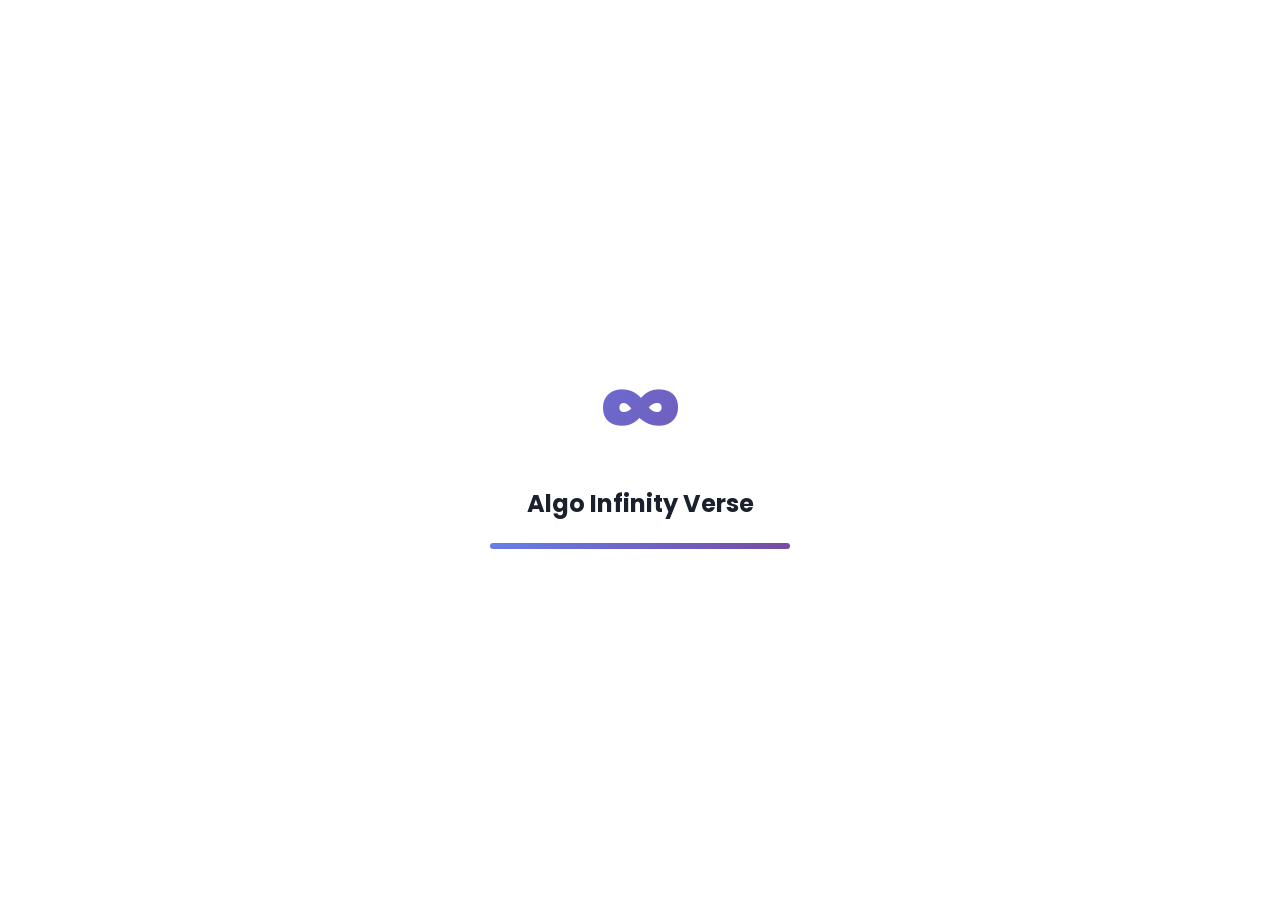
==== index.html @ f2f549e8 "bug: fixed data storage feature in the localStorage (#2042) * bug: fixed data storage  * Apply sugge" ====
<!doctype html>
<html lang="en">

<head>
  <meta charset="UTF-8" />
  <meta name="viewport" content="width=device-width, initial-scale=1.0" />
  <title>Algo Infinity Verse - Master DSA &amp; Crack Interviews</title>

  <!-- SEO / Social metadata -->
  <meta name="description"
    content="Algo Infinity Verse is an interactive DSA learning platform — master data structures and algorithms and crack technical interviews with hands-on visualizers, quizzes, and coding practice." />

  <!-- Open Graph -->
  <meta property="og:type" content="website" />
  <meta property="og:site_name" content="Algo Infinity Verse" />
  <meta property="og:title" content="Algo Infinity Verse - Master DSA &amp; Crack Interviews" />
  <meta property="og:description"
    content="Master DSA and crack interviews with interactive visualizers, quizzes, and coding practice." />
  <meta property="og:image" content="/images/banner.png" />

  <!-- Twitter Card -->
  <meta name="twitter:card" content="summary_large_image" />
  <meta name="twitter:title" content="Algo Infinity Verse - Master DSA &amp; Crack Interviews" />
  <meta name="twitter:description"
    content="Master DSA and crack interviews with interactive visualizers, quizzes, and coding practice." />
  <meta name="twitter:image" content="/images/banner.png" />

  <link rel="manifest" href="/manifest.json" />
  <meta name="theme-color" content="#38bdf8" />
  <link rel="stylesheet" href="styles.css" />
  <link rel="stylesheet" href="pages/learning/rust-learning.css" />
  <link
    href="https://fonts.googleapis.com/css2?family=Orbitron:wght@400;700;900&amp;family=Poppins:wght@300;400;500;600;700&amp;family=Fira+Code:wght@400;500;600&amp;display=swap"
    rel="stylesheet" />
  <link rel="stylesheet" href="https://cdnjs.cloudflare.com/ajax/libs/font-awesome/6.4.0/css/all.min.css" />
  <link rel="stylesheet" href="pages/index/index.css" />
  <script src="error-boundary.js"></script>
  <script type="importmap">
    {
      "imports": {
        "supabase-js": "https://esm.sh/@supabase/supabase-js@2"
      }
    }
    </script>

  
    <!-- Theme Initialization Script -->
    <script>
      (function() {
        try {
          var storedTheme = localStorage.getItem('theme');
          var prefersLight = window.matchMedia('(prefers-color-scheme: light)').matches;
          var theme = storedTheme || (prefersLight ? 'light' : 'dark');
          if (theme === 'light') {
            document.documentElement.classList.add('light-mode');
          } else {
            document.documentElement.classList.remove('light-mode');
          }
        } catch (e) {}
      })();
    </script>

    <style>

      /* Activity Feed Styles */
      .card-header-with-actions {
        display: flex;
        justify-content: space-between;
        align-items: center;
        margin-bottom: 16px;
      }

      .btn-clear-activity {
      /* Search Autocomplete Styles */
      .search-wrapper {
        position: relative;
        flex: 1;
        min-width: 200px;
      }

      .search-bar {
        display: flex;
        align-items: center;
        background: var(--bg-secondary);
        border: 2px solid var(--border-color);
        border-radius: 12px;
        padding: 0 16px;
        transition: all 0.3s ease;
        position: relative;
        z-index: 2;
      }

      .search-bar:focus-within {
        border-color: #7c3aed;
        box-shadow: 0 0 0 3px rgba(124, 58, 237, 0.15);
      }

      .search-bar i {
        color: var(--text-secondary);
        font-size: 1rem;
        transition: color 0.3s ease;
      }

      .search-bar:focus-within i {
        color: #7c3aed;
      }

      .search-bar input {
        flex: 1;
        padding: 12px 12px;
        border: none;
        background: transparent;
        color: var(--text-primary);
        font-size: 0.95rem;
        outline: none;
        width: 100%;
      }

      .search-bar input::placeholder {
        color: var(--text-secondary);
        opacity: 0.7;
      }

      .clear-search-btn {

        background: none;
        border: none;
        color: var(--text-secondary);
        cursor: pointer;
        padding: 4px 8px;
        border-radius: 6px;

        transition: all 0.2s ease;
        font-size: 0.9rem;
      }

      .btn-clear-activity:hover {
        font-size: 1rem;
        transition: all 0.2s ease;
        opacity: 0;
        visibility: hidden;
      }

      .clear-search-btn.visible {
        opacity: 1;
        visibility: visible;
      }

      .clear-search-btn:hover {
        color: #ef4444;
        background: rgba(239, 68, 68, 0.1);
      }


      .activity-feed {
        display: flex;
        flex-direction: column;
        gap: 8px;
        max-height: 400px;
        overflow-y: auto;
        padding-right: 4px;
      }

      .activity-feed::-webkit-scrollbar {
        width: 4px;
      }

      .activity-feed::-webkit-scrollbar-track {

      .search-suggestions {
        position: absolute;
        top: calc(100% + 4px);
        left: 0;
        right: 0;
        background: var(--bg-secondary);
        border: 2px solid var(--border-color);
        border-radius: 12px;
        box-shadow: 0 8px 30px rgba(0, 0, 0, 0.12);
        max-height: 320px;
        overflow-y: auto;
        display: none;
        z-index: 1000;
        padding: 8px 0;
      }

      .search-suggestions::-webkit-scrollbar {
        width: 4px;
      }

      .search-suggestions::-webkit-scrollbar-track {

        background: var(--bg-primary);
        border-radius: 2px;
      }


      .activity-feed::-webkit-scrollbar-thumb {
      .search-suggestions::-webkit-scrollbar-thumb {

        background: var(--border-color);
        border-radius: 2px;
      }


      .activity-item {
        display: flex;
        align-items: flex-start;
        gap: 12px;
        padding: 10px 12px;
        border-radius: 10px;
        background: var(--bg-primary);
        border: 1px solid var(--border-color);
        transition: all 0.2s ease;
        animation: activitySlideIn 0.3s ease;
      }

      .activity-item:hover {
        border-color: var(--primary);
        transform: translateX(4px);
      }

      .activity-icon {
        width: 36px;
        height: 36px;
        border-radius: 50%;
        display: flex;
        align-items: center;
        justify-content: center;
        flex-shrink: 0;
        font-size: 16px;
      }

      .activity-icon.solved {
        background: rgba(34, 197, 94, 0.15);
        color: #22c55e;
      }

      .activity-icon.quiz {
        background: rgba(59, 130, 246, 0.15);
        color: #3b82f6;
      }

      .activity-icon.badge {
        background: rgba(251, 191, 36, 0.15);
        color: #fbbf24;
      }

      .activity-icon.streak {
        background: rgba(239, 68, 68, 0.15);
        color: #ef4444;
      }

      .activity-icon.level {

      .search-suggestions.visible {
        display: block;
        animation: suggestionsSlideIn 0.2s ease;
      }

      @keyframes suggestionsSlideIn {
        from {
          opacity: 0;
          transform: translateY(-8px);
        }
        to {
          opacity: 1;
          transform: translateY(0);
        }
      }

      .suggestion-item {
        display: flex;
        align-items: center;
        gap: 10px;
        padding: 10px 16px;
        cursor: pointer;
        transition: all 0.15s ease;
        color: var(--text-primary);
        text-decoration: none;
      }

      .suggestion-item:hover,
      .suggestion-item:focus {
        background: rgba(124, 58, 237, 0.08);
      }

      .suggestion-item.active {
        background: rgba(124, 58, 237, 0.12);
        border-left: 3px solid #7c3aed;
      }

      .suggestion-icon {
        font-size: 1rem;
        flex-shrink: 0;
        width: 24px;
        text-align: center;
      }

      .suggestion-text {
        flex: 1;
        font-size: 0.9rem;
        white-space: nowrap;
        overflow: hidden;
        text-overflow: ellipsis;
      }

      .suggestion-text .highlight {
        background-color: #fbbf24;
        color: #1e293b;
        padding: 0 2px;
        border-radius: 2px;
        font-weight: 600;
      }

      .suggestion-type {
        font-size: 0.65rem;
        font-weight: 600;
        text-transform: uppercase;
        letter-spacing: 0.5px;
        padding: 2px 8px;
        border-radius: 4px;
        flex-shrink: 0;
      }

      .suggestion-type.title {
        background: rgba(59, 130, 246, 0.15);
        color: #3b82f6;
      }

      .suggestion-type.tag {

        background: rgba(168, 85, 247, 0.15);
        color: #a855f7;
      }


      .activity-icon.xp {
      .suggestion-type.topic {
        background: rgba(34, 197, 94, 0.15);
        color: #22c55e;
      }

      .suggestion-type.description {
        background: rgba(251, 191, 36, 0.15);
        color: #f59e0b;
      }


      .activity-icon.practice {
        background: rgba(6, 182, 212, 0.15);
        color: #06b6d4;
      }

      .activity-content {
        flex: 1;
        min-width: 0;
      }

      .activity-content .activity-message {
        font-size: 0.9rem;
        color: var(--text-primary);
        margin: 0 0 2px 0;
        line-height: 1.4;
      }

      .activity-content .activity-detail {
        font-size: 0.8rem;
        color: var(--text-secondary);
        margin: 0;
      }

      .activity-time {
        font-size: 0.7rem;
        color: var(--text-secondary);
        white-space: nowrap;
        flex-shrink: 0;
        margin-top: 2px;
      }

      .activity-empty {
        text-align: center;
        padding: 30px 20px;
        color: var(--text-secondary);
      }

      .activity-empty i {
        font-size: 32px;
        color: var(--border-color);
        display: block;
        margin-bottom: 12px;
      }

      .activity-empty p {
        margin: 0;
        font-size: 0.9rem;
      }

      .activity-feed-footer {
        display: flex;
        justify-content: space-between;
        align-items: center;
        padding-top: 12px;
        margin-top: 12px;
        border-top: 1px solid var(--border-color);
        font-size: 0.8rem;
        color: var(--text-secondary);
      }

      .btn-view-all {
        background: none;
        border: none;
        color: var(--primary);
        cursor: pointer;
        font-weight: 500;
        font-size: 0.8rem;
        transition: color 0.2s ease;
      }

      .btn-view-all:hover {
        color: var(--accent);
        text-decoration: underline;
      }

      @keyframes activitySlideIn {
        from {
          opacity: 0;
          transform: translateY(-10px);
        }
        to {
          opacity: 1;
          transform: translateY(0);
        }
      }

      .activity-item.new {
        border-left: 3px solid var(--primary);
      }

      .dark .activity-item {
        background: #0f172a;
        border-color: #334155;
      }

      .dark .activity-item:hover {
        border-color: #7c3aed;
      }

      .dark .activity-empty i {
        color: #334155;
      }

      .dark .activity-feed-footer {
      .suggestion-group-header {
        padding: 6px 16px;
        font-size: 0.7rem;
        font-weight: 700;
        text-transform: uppercase;
        letter-spacing: 0.8px;
        color: var(--text-secondary);
        border-bottom: 1px solid var(--border-color);
        margin-bottom: 4px;
      }

      .suggestion-no-results {
        padding: 16px;
        text-align: center;
        color: var(--text-secondary);
        font-size: 0.9rem;
      }

      .suggestion-no-results i {
        display: block;
        font-size: 24px;
        margin-bottom: 8px;
        color: var(--border-color);
      }


      /* Tag Clickable Styles */
      .tag {
        cursor: pointer;
        transition: all 0.25s ease;
        user-select: none;
        position: relative;
        display: inline-flex;
        align-items: center;
        padding: 4px 12px;
        border-radius: 6px;
        font-size: 0.75rem;
        font-weight: 500;
        background: var(--bg-primary);
        color: var(--text-secondary);
        border: 1px solid var(--border-color);
      }

      .tag:hover {

      /* ===== KEYBOARD SHORTCUTS STYLES ===== */
      
      .shortcuts-toggle-btn {
        position: fixed;
        bottom: 30px;
        left: 30px;
        z-index: 998;
        display: flex;
        align-items: center;
        gap: 8px;
        padding: 10px 16px;
        background: var(--bg-secondary);
        border: 1px solid var(--border-color);
        border-radius: 12px;
        color: var(--text-primary);
        font-size: 0.85rem;
        font-weight: 500;
        cursor: pointer;
        transition: all 0.3s ease;
        box-shadow: 0 4px 16px rgba(0, 0, 0, 0.06);
        font-family: 'Poppins', sans-serif;
      }

      .shortcuts-toggle-btn:hover {

        background: var(--primary);
        color: white;
        border-color: var(--primary);
        transform: translateY(-2px);

        box-shadow: 0 4px 12px rgba(124, 58, 237, 0.3);
      }

      .tag:active {
        transform: scale(0.95);
      }

      .tag:focus-visible {
        outline: 2px solid var(--primary);
        outline-offset: 2px;
      }

      .tag::after {
        content: ' 🔍';
        opacity: 0;
        transition: opacity 0.2s ease;
        font-size: 0.6rem;
      }

      .tag:hover::after {
        opacity: 1;
      }

      .dark .tag {
        background: #1e293b;
        border-color: #334155;
        color: #94a3b8;
      }

      .dark .tag:hover {
        background: #7c3aed;
        color: white;
        border-color: #7c3aed;
      }

      @media (max-width: 768px) {
        .tag {
          padding: 6px 14px;
          font-size: 0.8rem;
          min-height: 32px;
        }
        .tag::after {
          content: '';

        box-shadow: 0 8px 24px rgba(124, 58, 237, 0.3);
      }

      .shortcuts-toggle-btn i {
        font-size: 1rem;
      }

      .shortcuts-toggle-btn .shortcut-hint {
        font-size: 0.7rem;
        opacity: 0.6;
        font-weight: 400;
      }

      .shortcuts-modal .modal-content {
        max-width: 700px;
        max-height: 85vh;
        overflow-y: auto;
      }

      .shortcuts-modal-content {
        padding: 0 !important;
      }

      .shortcuts-modal .modal-header {
        padding: 20px 24px 16px;
        border-bottom: 1px solid var(--border-color);
        display: flex;
        justify-content: space-between;
        align-items: center;
      }

      .shortcuts-modal .modal-header h3 {
        font-size: 1.3rem;
        font-weight: 700;
        color: var(--text-primary);
        display: flex;
        align-items: center;
        gap: 10px;
      }

      .shortcuts-modal .modal-header h3 i {
        color: var(--primary);
      }

      .shortcuts-modal .modal-body {
        padding: 20px 24px 16px;
      }

      .shortcuts-intro {
        color: var(--text-secondary);
        font-size: 0.95rem;
        margin-bottom: 20px;
      }

      .shortcuts-grid {
        display: grid;
        grid-template-columns: 1fr 1fr;
        gap: 20px;
      }


  <!-- Theme Initialization Script -->
  <script>
    (function () {
      try {
        var storedTheme = localStorage.getItem('theme');
        var prefersLight = window.matchMedia('(prefers-color-scheme: light)').matches;
        var theme = storedTheme || (prefersLight ? 'light' : 'dark');
        if (theme === 'light') {
          document.documentElement.classList.add('light-mode');
        } else {
          document.documentElement.classList.remove('light-mode');
        }
      } catch (e) { }
    })();
  </script>


      .dark .suggestion-type.description {
        background: rgba(251, 191, 36, 0.2);
        color: #fcd34d;
      }

      .dark .suggestion-group-header {
        color: #94a3b8;

        border-color: #334155;
      }

      @media (max-width: 768px) {

        .activity-item {
          padding: 8px 10px;
          gap: 10px;
        }
        
        .activity-icon {
          width: 30px;
          height: 30px;
          font-size: 13px;
        }
        
        .activity-content .activity-message {
          font-size: 0.85rem;
        }
        
        .activity-time {
          font-size: 0.65rem;

        .search-wrapper {
          min-width: 150px;
        }
        
        .search-bar input {
          font-size: 0.85rem;
          padding: 10px 10px;
        }
        
        .search-suggestions {
          max-height: 260px;
          border-radius: 10px;
        }
        
        .suggestion-item {
          padding: 8px 14px;
          font-size: 0.85rem;
        }
        
        .suggestion-icon {
          font-size: 0.85rem;
          width: 20px;

        }
      }

      @media (max-width: 480px) {

        .activity-item {
          flex-wrap: wrap;
          gap: 6px;
        }
        
        .activity-time {
          width: 100%;
          margin-left: 42px;

        .search-wrapper {
          min-width: 120px;
          width: 100%;
        }
        
        .search-suggestions {
          max-height: 220px;
          margin-top: 2px;
        }
        
        .suggestion-item {
          padding: 6px 12px;
          font-size: 0.8rem;
          gap: 8px;
        }
        
        .suggestion-type {
          font-size: 0.55rem;
          padding: 1px 6px;

        }
      }
    </style>

</head>

<body data-page="index">
  <!-- PWA Storage Usage -->
  <div id="pwa-storage-usage"
    style="position: fixed; bottom: 10px; left: 30px; background: rgba(16, 23, 42, 0.8); border: 1px solid var(--primary); padding: 5px 10px; border-radius: 6px; font-size: 0.75rem; color: #cbd5e1; z-index: 9999; backdrop-filter: blur(5px);">
    Checking storage...
  </div>

  <!-- Offline Status Banner -->
  <div id="offline-banner" class="offline-banner hidden" aria-live="polite">
    <i class="fas fa-wifi-slash"></i> You are currently offline. Some features may be limited, but cached content is
    available.
  </div>

  

  <!-- Loading Screen -->
  <div id="loading-screen">
    <div class="loader">
      <div class="infinity-loader">∞</div>
      <h2>Algo Infinity Verse</h2>
      <div class="loading-bar">
        <div class="loading-progress"></div>
      </div>
    </div>
  </div>

  <!-- Scroll to Top Button -->
  <button type="button" id="scrollTopBtn" aria-label="Scroll to top" class="scroll-top-btn">
    <i class="fas fa-circle-chevron-up"></i>
  </button>

  <!-- Back to Top Button -->
  <button type="button" id="backToTop" class="back-to-top" aria-label="Back to top" title="Scroll back to top">
    <svg class="progress-ring" viewBox="0 0 44 44" aria-hidden="true">
      <circle class="progress-ring-bg" cx="22" cy="22" r="20" />
      <circle class="progress-ring-fill" cx="22" cy="22" r="20" />
    </svg>
    <i class="fas fa-arrow-up"></i>
  </button>

  <!-- ===== KEYBOARD SHORTCUTS BUTTON ===== -->
  <button type="button" id="shortcutsToggle" class="shortcuts-toggle-btn" aria-label="Keyboard shortcuts"
    title="Keyboard Shortcuts (Press ?)">
    <i class="fas fa-keyboard"></i>
    <span>Shortcuts</span>
    <span class="shortcut-hint">(?)</span>
  </button>

  <!-- ===== KEYBOARD SHORTCUTS MODAL ===== -->
  <div id="shortcutsModal" class="modal shortcuts-modal" role="dialog" aria-modal="true"
    aria-labelledby="shortcutsModalTitle" style="display: none;">
    <div class="modal-content shortcuts-modal-content">
      <div class="modal-header">
        <h3 id="shortcutsModalTitle">
          <i class="fas fa-keyboard"></i> Keyboard Shortcuts
        </h3>
        <button type="button" class="modal-close" id="shortcutsModalClose" aria-label="Close shortcuts">
          <i class="fas fa-times"></i>
        </button>
      </div>
      <div class="modal-body">
        <p class="shortcuts-intro">
          Use these keyboard shortcuts to navigate faster and boost your productivity.
        </p>

        <div class="shortcuts-grid">
          <!-- Navigation Shortcuts -->
          <div class="shortcuts-section">
            <h4><i class="fas fa-compass"></i> Navigation</h4>
            <table class="shortcuts-table">
              <tbody>
                <tr>
                  <td><kbd>Alt</kbd> + <kbd>H</kbd></td>
                  <td>Go to Home</td>
                </tr>
                <tr>
                  <td><kbd>Alt</kbd> + <kbd>T</kbd></td>
                  <td>Go to Topics</td>
                </tr>
                <tr>
                  <td><kbd>Alt</kbd> + <kbd>P</kbd></td>
                  <td>Go to Practice</td>
                </tr>
                <tr>
                  <td><kbd>Alt</kbd> + <kbd>Q</kbd></td>
                  <td>Go to Quiz</td>
                </tr>
                <tr>
                  <td><kbd>Alt</kbd> + <kbd>D</kbd></td>
                  <td>Go to Dashboard</td>
                </tr>
              </tbody>
            </table>
          </div>

          <!-- Search Shortcuts -->
          <div class="shortcuts-section">
            <h4><i class="fas fa-search"></i> Search</h4>
            <table class="shortcuts-table">
              <tbody>
                <tr>
                  <td><kbd>Ctrl</kbd> + <kbd>K</kbd></td>
                  <td>Focus Search</td>
                </tr>
                <tr>
                  <td><kbd>Esc</kbd></td>
                  <td>Clear Search / Close Modal</td>
                </tr>
              </tbody>
            </table>
          </div>

          <!-- Editor Shortcuts -->
          <div class="shortcuts-section">
            <h4><i class="fas fa-code"></i> Code Editor</h4>
            <table class="shortcuts-table">
              <tbody>
                <tr>
                  <td><kbd>Ctrl</kbd> + <kbd>Enter</kbd></td>
                  <td>Run Code</td>
                </tr>
                <tr>
                  <td><kbd>Ctrl</kbd> + <kbd>S</kbd></td>
                  <td>Save/Submit Code</td>
                </tr>
                <tr>
                  <td><kbd>Ctrl</kbd> + <kbd>/</kbd></td>
                  <td>Toggle Comment</td>
                </tr>
                <tr>
                  <td><kbd>Ctrl</kbd> + <kbd>Z</kbd></td>
                  <td>Undo</td>
                </tr>
                <tr>
                  <td><kbd>Ctrl</kbd> + <kbd>Y</kbd></td>
                  <td>Redo</td>
                </tr>
                <tr>
                  <td><kbd>Ctrl</kbd> + <kbd>F</kbd></td>
                  <td>Find</td>
                </tr>
                <tr>
                  <td><kbd>Ctrl</kbd> + <kbd>H</kbd></td>
                  <td>Replace</td>
                </tr>
                <tr>
                  <td><kbd>Ctrl</kbd> + <kbd>G</kbd></td>
                  <td>Go to Line</td>
                </tr>
              </tbody>
            </table>
          </div>

          <!-- General Shortcuts -->
          <div class="shortcuts-section">
            <h4><i class="fas fa-globe"></i> General</h4>
            <table class="shortcuts-table">
              <tbody>
                <tr>
                  <td><kbd>?</kbd></td>
                  <td>Open Shortcuts Help</td>
                </tr>
                <tr>
                  <td><kbd>Esc</kbd></td>
                  <td>Close Modal / Dialog</td>
                </tr>
                <tr>
                  <td><kbd>Tab</kbd></td>
                  <td>Navigate to Next Element</td>
                </tr>
                <tr>
                  <td><kbd>Shift</kbd> + <kbd>Tab</kbd></td>
                  <td>Navigate to Previous Element</td>
                </tr>
              </tbody>
            </table>
          </div>
        </div>

        <div class="shortcuts-footer">
          <span class="shortcuts-tip">
            <i class="fas fa-lightbulb"></i>
            Tip: Press <kbd>?</kbd> anytime to open this modal
          </span>
        </div>
      </div>
      <div class="modal-footer">
        <button type="button" class="btn btn-secondary" id="shortcutsModalCloseBtn">
          Close <kbd>Esc</kbd>
        </button>
      </div>
    </div>
  </div>

  <!-- Navigation Bar (loaded from partial) -->
  <div id="navbar-placeholder"></div>

  <!-- Main content landmark -->
  <main id="main" tabindex="-1">
    <!-- Hero Section -->
    <div id="hero-placeholder"></div>

    <!-- Topic of the Day Section -->
    <div id="topic-of-the-day-placeholder"></div>

    <!-- DSA Topics Section -->
    <div id="topics-placeholder"></div>

    <!-- Practice Problems Section -->
    <div id="practice-placeholder"></div>

    <!-- DSA Flashcards Revision Section -->
    <div id="flashcards-placeholder"></div>

    <!-- Rust Playground Section -->
    <div id="rust-playground-placeholder"></div>

    <!-- Quiz Section -->
    <div id="quiz-placeholder"></div>

    <!-- Roadmap Section -->
    <section id="roadmap" class="section roadmap-section">
      <div class="container">
        <h2 class="section-title">
          <span class="title-icon">🛤️</span>
          Learning Roadmap
        </h2>
        <!-- <div class="roadmap-container">
          <div class="roadmap-progress">
            <div class="progress-bar"></div>
          </div>
          <div class="roadmap-stages">
            <div class="stage" data-level="beginner">
              <div class="stage-marker">
                <i class="fas fa-seedling"></i>
              </div>
              <h3>Beginner</h3>
              <ul>
                <li>Basic Programming</li>
                <li>Arrays & Strings</li>
                <li>Recursion</li>
              </ul>
              <a href="beginner-roadmap.html" class="btn btn-primary">
                Explore Roadmap
              </a>
            </div>
            <div class="stage" data-level="intermediate">
              <div class="stage-marker">
                <i class="fas fa-fire"></i>
              </div>

              <h3>Intermediate</h3>

              <ul>
                <li>Trees & Graphs</li>
                <li>Dynamic Programming</li>
                <li>Greedy Algorithms</li>
              </ul>

              <a href="intermediate-roadmap.html" class="btn btn-primary">
                Explore Roadmap
              </a>
            </div>
            <div class="stage" data-level="advanced">
              <div class="stage-marker">
                <i class="fas fa-crown"></i>
              </div>
              <h3>Advanced</h3>
              <ul>
                <li>System Design</li>
                <li>Advanced Graphs</li>
                <li>Competitive Programming</li>
              </ul>
              <a href="advanced-roadmap.html" class="btn btn-primary">
                Explore Roadmap
              </a>
            </div>
          </div>
        </div> -->

        <!-- Roadmap Tabs Selector -->
        <div class="roadmap-selector">
          <button
            class="roadmap-tab active"
            data-tab="basic"
            id="roadmapBasicTab"
          >
            <i class="fas fa-seedling"></i> Beginner Roadmap
          </button>
          <button
            class="roadmap-tab"
            data-tab="advanced"
            id="roadmapAdvancedTab"
          >
            <i class="fas fa-crown"></i> Advanced Roadmap
          </button>
          <button
            class="roadmap-tab"
            data-tab="overview"
            id="roadmapOverviewTab"
          >
            <i class="fas fa-route"></i> Overall Stages
          </button>
        </div>

        <div class="roadmap-container-wrapper">
          <!-- Basic Roadmap (Dynamic Timeline) -->
          <div class="roadmap-content active" id="basicRoadmapContainer">
            <div class="roadmap-timeline" id="basicRoadmapTimeline">
              <!-- Dynamically populated via JS -->
            </div>
          </div>

          <!-- Advanced Roadmap (Dynamic Timeline) -->
          <div class="roadmap-content" id="advancedRoadmapContainer">
            <div class="roadmap-timeline" id="advancedRoadmapTimeline">
              <!-- Dynamically populated via JS -->
            </div>
          </div>

          <!-- Overall Stages Roadmap (Original) -->
          <div class="roadmap-content" id="overviewRoadmapContainer">
            <div class="roadmap-container">
              <div class="roadmap-progress">
                <div class="progress-bar" id="roadmapProgress"></div>
              </div>
              <div class="roadmap-stages">
                <div class="stage big-box" data-level="beginner">
                  <div class="stage-marker">
                    <i class="fas fa-seedling"></i>
                  </div>
                  <h3>Beginner</h3>
                  <ul>
                    <li>Basic Programming</li>
                    <li>Arrays & Strings</li>
                    <li>Recursion</li>
                  </ul>
                  <a href="beginner-roadmap.html" class="btn btn-primary">
                    Explore Roadmap
                  </a>
                </div>
                <div class="stage big-box" data-level="intermediate">
                  <div class="stage-marker">
                    <i class="fas fa-fire"></i>
                  </div>
                  <h3>Intermediate</h3>
                  <ul>
                    <li>Trees & Graphs</li>
                    <li>Dynamic Programming</li>
                    <li>Greedy Algorithms</li>
                  </ul>
                  <a href="intermediate-roadmap.html" class="btn btn-primary">
                    Explore Roadmap
                  </a>
                </div>
                <div class="stage big-box" data-level="advanced">
                  <div class="stage-marker">
                    <i class="fas fa-crown"></i>
                  </div>
                  <h3>Advanced</h3>
                  <ul>
                    <li>System Design</li>
                    <li>Advanced Graphs</li>
                    <li>Competitive Programming</li>
                  </ul>
                  <a href="advanced-roadmap.html" class="btn btn-primary">
                    Explore Roadmap
                  </a>
                </div>
              </div>
            </div>
          </div>
        </div>
      </div>
    </section>
    <div id="roadmap-placeholder"></div>

    <!-- Interview Prep Section -->
    <div id="interview-placeholder"></div>

    <!-- Dashboard Section -->

    <section id="dashboard" class="section dashboard-section">
      <div class="container">
        <h2 class="section-title">
          <span class="title-icon">📊</span>
          Your Dashboard
        </h2>
        <div class="dashboard-grid">
          <!-- Profile Card -->
          <div class="dashboard-card profile-card">
            <div class="profile-header">
              <div class="profile-avatar">
                <span class="avatar-icon">🚀</span>
              </div>
              <div class="profile-info">
                <h3 id="profileName">Learner</h3>
                <p class="profile-level" id="profileLevel">
                  Level 1 - Beginner
                </p>
                <p class="profile-join">
                  Joined: <span id="joinDate">Today</span>
                </p>
              </div>
              <button
                class="profile-edit-btn"
                id="profileEditBtn"
                title="Edit Profile"
                aria-label="Edit Profile"
              >
                <i class="fas fa-pen"></i>
              </button>
            </div>
            <div class="profile-stats">
              <div class="profile-stat">
                <span class="profile-stat-value" id="profileTotalXP">0</span>
                <span class="profile-stat-label">Total XP</span>
              </div>
              <div class="profile-stat">
                <span class="profile-stat-value" id="profileProblems">0</span>
                <span class="profile-stat-label">Problems</span>
              </div>
              <div class="profile-stat">
                <span class="profile-stat-value" id="profileStreak">0</span>
                <span class="profile-stat-label">Day Streak</span>
              </div>
              <div class="profile-stat">
                <span class="profile-stat-value" id="profileFreezes">0</span>
                <span class="profile-stat-label">Freezes</span>
              </div>
              <div class="profile-stat">
                <span class="profile-stat-value" id="profileBadges">0</span>
                <span class="profile-stat-label">Badges</span>
              </div>
            </div>
            <div class="profile-progress" style="margin-bottom: 1rem">
              <div class="progress-bar-container">
                <div class="progress-label">
                  <span>Level Progress</span>
                  <span id="profileLevelProgress">0%</span>
                </div>
                <div class="progress-bar">
                  <div
                    class="progress-fill"
                    id="profileProgressBarSection"
                  ></div>
                </div>
              </div>
            </div>
            <a
              href="/pages/career/resume/resume.html"
              class="btn btn-secondary"
              style="
                width: 100%;
                display: flex;
                justify-content: center;
                align-items: center;
                gap: 0.5rem;
                padding: 0.6rem;
                font-size: 0.9rem;
                text-decoration: none;
              "
            >
              <i class="fas fa-file-alt"></i> View Coding Resume
            </a>
          </div>
          <div class="dashboard-card stats-card">
            <h3>Progress Overview</h3>
            <div class="stats-grid">
              <div class="stat-item">
                <span class="stat-value" id="completedProblems">0</span>
                <span class="stat-desc">Problems Solved</span>
              </div>
              <div class="stat-item">
                <span class="stat-value" id="currentStreak">0</span>
                <span class="stat-desc">Day Streak</span>
              </div>
              <div class="stat-item">
                <span class="stat-value" id="currentFreezes">0</span>
                <span class="stat-desc">Freezes</span>
              </div>
              <div class="stat-item">
                <span class="stat-value" id="totalXP">0</span>
                <span class="stat-desc">Total XP</span>
              </div>
            </div>
          </div>
          

          <!-- Smart Review Queue Widget -->
          <div class="dashboard-card review-queue-card">
            <div class="card-header-with-actions">
              <h3><i class="fas fa-brain"></i> Smart Review Queue</h3>
            </div>
            <div style="text-align: center; padding: 15px;">
              <h1 id="reviewQueueCount" style="font-size: 3rem; margin: 0; color: var(--accent);">0</h1>
              <p>concepts due for review today</p>
              <a href="#problems" class="btn primary-btn" style="margin-top: 10px; display: inline-block;">Review Now</a>
            </div>
          </div>

          <!-- UPDATED: Recent Activity Card with Activity Feed -->

          <div class="dashboard-card activity-feed-card">
            <div class="card-header-with-actions">
              <h3><i class="fas fa-clock"></i> Recent Activity</h3>
              <button id="clearActivityBtn" class="btn-clear-activity" title="Clear all activity">
                <i class="fas fa-trash-alt"></i>
              </button>
            </div>
            <div class="activity-feed" id="activityFeed">

              <!-- Activities will be rendered here -->

              <div class="activity-empty">
                <i class="fas fa-inbox"></i>
                <p>No recent activity yet. Start solving problems!</p>
              </div>
            </div>
            <div class="activity-feed-footer">
              <span id="activityCount">0 activities</span>
              <button id="viewAllActivityBtn" class="btn-view-all">View All</button>
            </div>
          </div>

          <div class="dashboard-card heatmap-card">
            <h3>Activity Heatmap</h3>
            <div class="heatmap-legend">
              <span>Less</span>
              <div class="legend-swatches">
                <div class="legend-swatch" data-level="0"></div>
                <div class="legend-swatch" data-level="1"></div>
                <div class="legend-swatch" data-level="2"></div>
                <div class="legend-swatch" data-level="3"></div>
                <div class="legend-swatch" data-level="4"></div>
              </div>
              <span>More</span>
            </div>
            <div class="heatmap-container" id="activityHeatmap">
              <p class="empty-state">
                No activity data yet. Start solving problems!
              </p>
            </div>
            <div class="heatmap-tooltip" id="heatmapTooltip"></div>
          </div>
          <div class="dashboard-card">
            <h3>Freeze Usage History</h3>
            <div class="freeze-history-list" id="freezeHistoryList">
              <p class="empty-state">No freezes used yet.</p>
            </div>
          </div>
          <div class="dashboard-card">
            <h3>Personalized Recommendations</h3>
            <div id="recommendationsContainer">
              <p class="empty-state">Complete a quiz to get recommendations.</p>
            </div>
          </div>
          <div class="dashboard-card">
            <h3>🕒 Recently Viewed Problems</h3>
            <div id="recentProblemsList">
              <p>No recently viewed problems</p>
            </div>
          </div>
          <div class="dashboard-card">
            <h3>Achievements</h3>
            <div class="badges-container" id="badgesContainer"></div>
          </div>
          <div class="dashboard-card leaderboard-card">
            <h3>Leaderboard</h3>
            <div class="leaderboard-list" id="leaderboardList"></div>
          </div>
        </div>
      </div>
    </section>

    <div id="dashboard-placeholder"></div>


    <!-- Did You Know? Section -->
    <div id="did-you-know-placeholder"></div>

    <!-- Gamification Section -->
    <section id="gamification" class="section gamification-section">
      <div class="container">
        <h2 class="section-title">
          <span class="title-icon">🎮</span>
          Gamification
        </h2>
      <div class="gamification-grid">

          <!-- XP & Level Card -->
          <div class="xp-card big-box">
            <div class="xp-card-header">
              <h3>⚡ Experience Points</h3>
              <span class="xp-next-level" id="xpNextLevel">Next: Novice</span>
            </div>
            <div class="xp-bar-container">
              <div class="xp-bar" id="xpBar"></div>
              <span class="xp-text" id="xpText">0 / 1000 XP</span>
            </div>
            <div class="level-info">
              <span
                class="level-badge"
                id="levelBadge"
                onclick="openGameModal()"
                style="cursor: pointer"
                title="Click to play DSA games! 🎮"
              >
                🎮 Level 1 - Beginner
              </span>
              <span class="level-hint">Click to play DSA Games!</span>
            </div>
            <div class="xp-stats">
              <div class="xp-stat-item">
                <span class="xp-stat-value" id="totalProblemsCount">0</span>
                <span class="xp-stat-label">Problems Solved</span>
              </div>
              <div class="xp-stat-item">
                <span class="xp-stat-value" id="streakCount">0🔥</span>
                <span class="xp-stat-label">Day Streak</span>
              </div>
              <div class="xp-stat-item">
                <span class="xp-stat-value" id="totalXPCount">0</span>
                <span class="xp-stat-label">Total XP</span>
              </div>
            </div>
          </div>

          <!-- Badges Card -->
          <div class="badges-showcase big-box">
            <div class="badges-header">
              <h3>🏆 Badges</h3>
              <span class="badges-earned-count" id="badgesEarnedCount">0/6 earned</span>
            </div>
            <div class="badges-grid" id="badgesGrid">
              <!-- Badges will be generated by JavaScript -->
            </div>
          </div>

          <!-- Streak Card -->
          <div class="streak-card big-box">
            <h3>🔥 Daily Streak</h3>
            <div class="streak-display">
              <div class="streak-number" id="streakNumber">0</div>
              <div class="streak-label">day streak</div>
            </div>
            <div class="streak-week" id="streakWeek">
              <!-- Generated by JS -->
            </div>
            <div class="streak-best">
              🏅 Best Streak: <span id="bestStreak">0</span> days
            </div>
          </div>

          <!-- Recent Activity Card -->
          <div class="activity-card big-box">
            <h3>📊 Recent Activity</h3>
            <div class="activity-list" id="activityList">
              <p class="activity-empty">No activity yet. Start solving problems! 🚀</p>
            </div>
          </div>

        </div>
    </section>
    <div id="gamification-placeholder"></div>

    <!-- Game Modal -->
    <div id="game-modal-placeholder"></div>

    <!-- Code Editor Shortcuts Panel -->
    <div id="shortcuts-panel-placeholder"></div>

    <!-- Topic Modal -->
    <div id="topic-modal-placeholder"></div>

    <!-- Roadmap Step Details Modal -->
    <div id="roadmap-step-modal-placeholder"></div>

    <!-- Quiz Editor Modal -->
    <div id="quiz-editor-modal-placeholder"></div>

    <!-- Quiz Modal -->
    <div id="quiz-modal-placeholder"></div>

    <!-- Profile Edit Modal -->
    <div id="profile-edit-modal-placeholder"></div>

    <!-- Profile Section -->
    <div id="profile-placeholder"></div>

    <!-- Notes Modal -->
    <div id="notes-modal-placeholder"></div>

    <!-- Change Password Modal -->
    <div id="change-password-modal-placeholder"></div>

    <!-- Study Timer Section -->
    <div id="study-timer-placeholder"></div>
  </main>

  <!-- Footer -->
  <div id="footer-placeholder"></div>

  <!-- Auth Gate Modal -->
  <div class="modal" id="authGateModal" role="dialog" aria-modal="true" aria-labelledby="authGateTitle">
    <div class="modal-content auth-gate-modal-content">
      <button type="button" class="modal-close" id="authGateModalClose" aria-label="Close">
        &times;
      </button>
      <div class="auth-gate-icon">
        <div class="auth-gate-lock-ring">
          <i class="fas fa-lock"></i>
        </div>
      </div>
      <h2 class="auth-gate-title" id="authGateTitle">Sign in to track progress</h2>
      <p class="auth-gate-subtitle" id="authGateSubtitle">
        Continue as guest to explore, or sign in to save your progress.
      </p>
      <div class="auth-gate-perks">
        <div class="auth-gate-perk">
          <i class="fas fa-chart-line"></i> Track your progress &amp; streaks
        </div>
        <div class="auth-gate-perk">
          <i class="fas fa-trophy"></i> Earn XP &amp; unlock badges
        </div>
        <div class="auth-gate-perk">
          <i class="fas fa-users"></i> Join the leaderboard
        </div>
      </div>
      <div class="auth-gate-actions">
        <a href="login.html" id="authGateLoginBtn" class="btn btn-primary auth-gate-btn">
          <i class="fas fa-sign-in-alt"></i> Login
        </a>
        <a href="signup.html" id="authGateSignupBtn" class="btn btn-secondary auth-gate-btn">
          <i class="fas fa-user-plus"></i> Sign Up Free
        </a>
        <button type="button" id="authGateGuestBtn" class="btn btn-secondary auth-gate-btn">
          <i class="fas fa-user-astronaut"></i> Continue as Guest
        </button>
      </div>
      <p class="auth-gate-dismiss">
        <button type="button" class="auth-gate-dismiss-btn" id="authGateDismiss">
          Maybe later
        </button>
      </p>
    </div>
  </div>

  <!-- Data files (plain scripts, globals) -->
  <script src="data/quiz-questions.js"></script>
  <script src="data/dsa-topics.js"></script>
  <script src="data/practice-problems.js"></script>
  <script src="data/daily-challenges.js"></script>
  <script src="data/chatbot-responses.js"></script>
  <script src="data/roadmap-steps.js"></script>
  <script src="data/profile-avatars.js"></script>
  <script src="data/facts.js"></script>
  <script src="data/personality-questions.js"></script>
  <script src="data/revision-intervals.js"></script>
  <script src="data/filters.js"></script>
  <script src="data/levels.js"></script>

  <!-- Utility modules (plain scripts, globals) -->
  <script src="modules/abortManager.js"></script>
  <script src="modules/cacheManager.js"></script>
  <script src="utils/storage.js"></script>
  <script src="modules/userProgress.js"></script>
  <script src="modules/spaced-repetition.js"></script>
  <script src="modules/utils.js"></script>

  <script type="module" src="./modules/supabase-auth-client.js"></script>
  <script src="interceptors.js"></script>
  <script src="auth.js"></script>
  <script src="utils/virtualList.js"></script>
  <script src="utils/navigationManager.js"></script>
  <script src="timer.js"></script>
  <script src="/socket.io/socket.io.js"></script>
  <script src="utils/searchEngine.js"></script>
  <script src="utils/spacedRepetition.js"></script>
  <script type="module" src="modules/domSanitizer.js"></script>
  <script src="theme.js"></script>
  <script src="auth-gate.js"></script>
  <script src="/scripts/lazy-load.js" defer></script>

  <!-- Feature modules orchestrator (ES module) -->
  <script type="module" src="modules/init.js"></script>

  <script>
    (async function() {
      const partials = [
        loadPartial("navbar-placeholder", "/partials/navbar.html"),
        loadPartial("hero-placeholder", "/partials/hero.html"),
        loadPartial("topic-of-the-day-placeholder", "/partials/topic-of-the-day.html"),
        loadPartial("topics-placeholder", "/partials/topics.html"),
        loadPartial("practice-placeholder", "/partials/practice.html"),
        loadPartial("flashcards-placeholder", "/partials/flashcards.html"),
        loadPartial("rust-playground-placeholder", "/partials/rust-playground.html"),
        loadPartial("quiz-placeholder", "/partials/quiz.html"),
        loadPartial("roadmap-placeholder", "/partials/roadmap.html"),
        loadPartial("interview-placeholder", "/partials/interview.html"),
        loadPartial("dashboard-placeholder", "/partials/dashboard.html"),
        loadPartial("did-you-know-placeholder", "/partials/did-you-know.html"),
        loadPartial("gamification-placeholder", "/partials/gamification.html"),
        loadPartial("game-modal-placeholder", "/partials/game-modal.html"),
        loadPartial("shortcuts-panel-placeholder", "/partials/shortcuts-panel.html"),
        loadPartial("topic-modal-placeholder", "/partials/topic-modal.html"),
        loadPartial("roadmap-step-modal-placeholder", "/partials/roadmap-step-modal.html"),
        loadPartial("quiz-editor-modal-placeholder", "/partials/quiz-editor-modal.html"),
        loadPartial("quiz-modal-placeholder", "/partials/quiz-modal.html"),
        loadPartial("profile-edit-modal-placeholder", "/partials/profile-edit-modal.html"),
        loadPartial("profile-placeholder", "/partials/profile.html"),
        loadPartial("notes-modal-placeholder", "/partials/notes-modal.html"),
        loadPartial("change-password-modal-placeholder", "/partials/change-password-modal.html"),
        loadPartial("study-timer-placeholder", "/partials/study-timer.html"),
        loadPartial("footer-placeholder", "/partials/footer.html")
      ];
      await Promise.all(partials);
      window.partialsLoadedFlag = true;
      document.dispatchEvent(new Event('partialsLoaded'));
    })();
  </script>


</body>


    <!-- Footer Shortcut Trigger -->
    <footer>
      <button onclick="openShortcutModal()" style="background:none; border:none; color:#6b7280; cursor:pointer; text-decoration:underline;">
        ⌨️ Keyboard Shortcuts
      </button>
    </footer>
    <script type="module" src="./modules/aiHintsBootstrap.js"></script>
  </body>
</html>
---- styles.css ----
/* ===== CSS VARIABLES ===== */
:root {
  /* Colors */
  --primary: #7c3aed;
  --primary-rgb: 124, 58, 237;
  --primary-light: #a78bfa;
  --secondary: #3b82f6;
  --accent: #06b6d4;
  --dark-bg: #0a0a1a;
  --dark-surface: #1a1a3e;
  --dark-card: #252550;
  --text-primary: #ffffff;
  --text-secondary: #a1a1aa;
  --gradient-1: linear-gradient(135deg, #667eea 0%, #764ba2 100%);
  --gradient-2: linear-gradient(135deg, #f093fb 0%, #f5576c 100%);
  --gradient-3: linear-gradient(135deg, #4facfe 0%, #00f2fe 100%);
  --gradient-4: linear-gradient(135deg, #43e97b 0%, #38f9d7 100%);
  --glass-bg: rgba(255, 255, 255, 0.05);
  --glass-border: rgba(255, 255, 255, 0.1);
  --glass-shadow: 0 8px 32px 0 rgba(31, 38, 135, 0.37);
}

/* ===== GLOBAL STYLES ===== */
* {
  margin: 0;
  padding: 0;
  box-sizing: border-box;
}

html {
  scroll-behavior: smooth;
  /* Offset anchor-link scroll targets so they clear the fixed navbar */
  scroll-padding-top: 72px;
}

body {
  font-family: "Poppins", sans-serif;
  background: var(--dark-bg);
  color: var(--text-primary);
  line-height: 1.6;
  overflow-x: hidden;
  width: 100%;
  max-width: 100%;
  margin: 0;
  padding: 0;
}

.hidden {
  display: none !important;
}

.visually-hidden {
  position: absolute !important;
  width: 1px !important;
  height: 1px !important;
  padding: 0 !important;
  margin: -1px !important;
  overflow: hidden !important;
  clip: rect(0, 0, 0, 0) !important;
  white-space: nowrap !important;
  border: 0 !important;
}

/* ===== ACCESSIBILITY FOCUS STATES ===== */
:focus-visible,
.focus-visible {
  outline: 2px solid var(--accent) !important;
  outline-offset: 2px !important;
  box-shadow: 0 0 0 4px rgba(6, 182, 212, 0.3) !important;
  border-radius: 4px;
}

/* ===== LOADING SCREEN ===== */
#loading-screen {
  position: fixed;
  top: 0;
  left: 0;
  width: 100%;
  height: 100%;
  background: var(--dark-bg);
  z-index: 10001;
  display: flex;
  justify-content: center;
  align-items: center;
  transition: opacity 0.5s ease;
}

#loading-screen.hidden {
  opacity: 0;
  pointer-events: none;
}

.loader {
  text-align: center;
}

.big-box {
  transition: transform 0.3s ease-in;
}

.big-box {
  transition: transform 0.3s ease-in-out;
}

.big-box:hover {
  transform: scale(1.05);
}

.infinity-loader {
  font-size: 6rem;
  font-weight: 900;
  background: var(--gradient-1);
  -webkit-background-clip: text;
  background-clip: text;
  -webkit-text-fill-color: transparent;
  animation: pulse 2s infinite;
}

@keyframes pulse {

  0%,
  100% {
    transform: scale(1);
  }

  50% {
    transform: scale(1.05);
  }
}

.loading-bar {
  width: 300px;
  height: 6px;
  background: var(--dark-card);
  border-radius: 3px;
  margin: 20px auto;
  overflow: hidden;
}

.loading-progress {
  height: 100%;
  background: var(--gradient-1);
  width: 0%;
  animation: loadProgress 2s ease-in-out forwards;
}

@keyframes loadProgress {
  0% {
    width: 0%;
  }

  100% {
    width: 100%;
  }
}

/* ===== SCROLL TO TOP ===== */
.scroll-top-btn {
  position: fixed;
  bottom: 30px;
  right: 30px;
  width: 50px;
  height: 50px;
  border-radius: 50%;
  background: var(--gradient-1);
  border: none;
  color: white;
  font-size: 1.2rem;
  cursor: pointer;
  opacity: 0;
  pointer-events: none;
  transition: all 0.3s ease;
  z-index: 1000;
  box-shadow: var(--glass-shadow);
}

.scroll-top-btn.visible {
  opacity: 1;
  pointer-events: all;
}

.scroll-top-btn:hover {
  transform: translateY(-5px);
}

/* Did You Know? Facts Section */
.facts-card {
  background: linear-gradient(135deg, rgba(124, 58, 237, 0.08), rgba(59, 130, 246, 0.08));
  border: 1px solid rgba(124, 58, 237, 0.15);
  border-radius: 16px;
  padding: 1.5rem 2rem;
  margin: 1.5rem 0;
  transition: all 0.3s ease;
}

.facts-card:hover {
  transform: translateY(-2px);
  box-shadow: 0 8px 30px rgba(124, 58, 237, 0.1);
}

.facts-header {
  display: flex;
  justify-content: space-between;
  align-items: center;
  margin-bottom: 0.75rem;
}

.facts-title {
  display: flex;
  align-items: center;
  gap: 0.5rem;
}

.facts-icon {
  font-size: 1.5rem;
}

.facts-title h3 {
  font-size: 1.1rem;
  font-weight: 700;
  color: var(--text-primary);
  margin: 0;
}

.facts-btn {
  padding: 0.4rem 1.2rem;
  background: linear-gradient(135deg, #7c3aed, #6d28d9);
  color: white;
  border: none;
  border-radius: 20px;
  cursor: pointer;
  font-size: 0.8rem;
  font-weight: 600;
  transition: all 0.3s ease;
  white-space: nowrap;
}

.facts-btn:hover {
  transform: scale(1.05);
  box-shadow: 0 4px 15px rgba(124, 58, 237, 0.4);
}

.facts-content {
  padding: 0.5rem 0;
}

.fact-text {
  font-size: 1.1rem;
  line-height: 1.6;
  color: var(--text-primary);
  margin: 0 0 0.75rem 0;
  min-height: 3.2rem;
}

.facts-footer {
  display: flex;
  justify-content: space-between;
  align-items: center;
  font-size: 0.8rem;
  color: var(--text-secondary);
  opacity: 0.7;
  border-top: 1px solid rgba(124, 58, 237, 0.1);
  padding-top: 0.75rem;
}

.facts-counter {
  background: rgba(124, 58, 237, 0.1);
  padding: 0.2rem 0.8rem;
  border-radius: 12px;
  font-weight: 600;
  font-size: 0.7rem;
  color: #7c3aed;
}

/* Dark Mode Support */
.dark .facts-card {
  background: linear-gradient(135deg, rgba(124, 58, 237, 0.15), rgba(59, 130, 246, 0.1));
  border-color: rgba(124, 58, 237, 0.25);
}

.dark .facts-btn {
  background: linear-gradient(135deg, #7c3aed, #5b21b6);
}

.dark .facts-counter {
  background: rgba(124, 58, 237, 0.2);
  color: #8b5cf6;
}

/* Responsive */
@media (max-width: 600px) {
  .facts-card {
    padding: 1rem 1.25rem;
  }

  .facts-header {
    flex-direction: column;
    align-items: flex-start;
    gap: 0.5rem;
  }

  .facts-btn {
    align-self: flex-start;
    font-size: 0.7rem;
    padding: 0.3rem 1rem;
  }

  .fact-text {
    font-size: 0.95rem;
  }

  .facts-footer {
    flex-direction: column;
    align-items: flex-start;
    gap: 0.3rem;
  }
}

/* ===== AUTHENTICATION ===== */
.auth-page {
  height: 100vh;
  display: grid;
  place-items: center;
  padding: 1rem;
  background:
    radial-gradient(circle at top left,
      rgba(6, 182, 212, 0.18),
      transparent 34rem),
    radial-gradient(circle at bottom right,
      rgba(124, 58, 237, 0.2),
      transparent 32rem),
    var(--dark-bg);
}

.auth-panel {
  width: min(100%, 420px);
  padding: 1.5rem;
  border-radius: 8px;
}

.auth-brand {
  text-align: center;
  margin-bottom: 1rem;
}

body[data-page="login"],
body[data-page="signup"] {
  overflow: hidden;
}

body[data-page="signup"] .auth-panel {
  padding: 1rem;
}

body[data-page="signup"] .auth-brand {
  margin-bottom: 0.5rem;
}

body[data-page="signup"] .auth-brand p {
  display: none;
}

body[data-page="signup"] .auth-mark {
  width: 36px;
  height: 36px;
  margin-bottom: 0.4rem;
  font-size: 1.5rem;
}

body[data-page="signup"] .auth-brand h1 {
  margin-bottom: 0;
}

body[data-page="signup"] .auth-form {
  gap: 0.5rem;
}

body[data-page="signup"] .form-group {
  gap: 0.2rem;
}

body[data-page="signup"] .form-group input {
  min-height: 36px;
  padding: 0.35rem 0.7rem;
}

body[data-page="signup"] .auth-submit {
  min-height: 36px;
}

body[data-page="signup"] .password-meter {
  height: 4px;
}

body[data-page="signup"] .auth-divider {
  margin: 0.4rem 0;
  gap: 0.5rem;
}

body[data-page="signup"] .google-btn {
  padding: 0.5rem 1.5rem;
}

body[data-page="signup"] .auth-switch {
  margin-top: 0.4rem;
}

.auth-mark {
  display: inline-grid;
  place-items: center;
  width: 48px;
  height: 48px;
  margin-bottom: 0.75rem;
  border-radius: 50%;
  background: var(--gradient-1);
  color: white;
  font-family: "Orbitron", sans-serif;
  font-size: 2rem;
  font-weight: 900;
}

.auth-brand h1 {
  font-family: "Orbitron", sans-serif;
  font-size: 1.5rem;
  margin-bottom: 0.3rem;
}

.auth-brand p,
.auth-switch,
.form-group small {
  color: var(--text-secondary);
}

.auth-form {
  display: grid;
  gap: 0.75rem;
}

.form-group {
  display: grid;
  gap: 0.45rem;
}

.form-group label {
  font-weight: 600;
  color: var(--text-primary);
}

.form-group input {
  width: 100%;
  min-height: 40px;
  border: 1px solid var(--glass-border);
  border-radius: 8px;
  background: rgba(255, 255, 255, 0.07);
  color: var(--text-primary);
  font: inherit;
  padding: 0.5rem 0.8rem;
  outline: none;
}

.form-group input:focus {
  border-color: var(--primary-light);
  box-shadow: 0 0 0 3px rgba(124, 58, 237, 0.22);
}

.auth-submit {
  width: 100%;
  justify-content: center;
  min-height: 42px;
}

.auth-submit[data-loading="true"] {
  opacity: 0.75;
  cursor: wait;
}

.auth-message {
  min-height: 1.4rem;
  font-size: 0.94rem;
}

.auth-message.error {
  color: #fca5a5;
}

.auth-message.success {
  color: #86efac;
}

.auth-message.info {
  color: var(--text-secondary);
}

.auth-switch {
  margin-top: 0.75rem;
  text-align: center;
}

.auth-switch a {
  color: var(--primary-light);
  font-weight: 600;
}

.password-meter {
  height: 6px;
  overflow: hidden;
  border-radius: 999px;
  background: rgba(255, 255, 255, 0.1);
}

.password-meter span {
  display: block;
  width: 0;
  height: 100%;
  background: #ef4444;
  transition:
    width 0.2s ease,
    background 0.2s ease;
}

.password-meter[data-score="1"] span {
  width: 20%;
}

.password-meter[data-score="2"] span {
  width: 40%;
  background: #f97316;
}

.password-meter[data-score="3"] span {
  width: 60%;
  background: #facc15;
}

.password-meter[data-score="4"] span {
  width: 80%;
  background: #22c55e;
}

.password-meter[data-score="5"] span {
  width: 100%;
  background: var(--gradient-4);
}

/* ===== NAVIGATION BAR ===== */
.navbar {
  position: fixed;
  top: 0;
  left: 0;
  width: 100%;
  padding: 0.75rem 1.5rem;
  background: rgba(10, 10, 26, 0.9);
  backdrop-filter: blur(16px);
  -webkit-backdrop-filter: blur(16px);
  border-bottom: 1px solid rgba(255, 255, 255, 0.06);
  z-index: 10000;
  display: flex;
  justify-content: space-between;
  align-items: center;
  gap: 1rem;
  flex-wrap: nowrap;
  box-shadow: 0 4px 30px rgba(0, 0, 0, 0.3);
}

/* ===== NAVBAR SEARCH ===== */
.nav-search {
  position: relative;
  width: auto;
  max-width: 320px;
  min-width: 180px;
  z-index: 10005;
  flex: 0 1 auto;
}

.search-input-wrapper {
  position: relative;
  display: flex;
  align-items: center;
  width: 100%;
}

.search-input-wrapper .search-icon {
  position: absolute;
  left: 12px;
  color: var(--text-secondary);
  font-size: 0.9rem;
  pointer-events: none;
  transition: color 0.2s ease;
}

.nav-search-input {
  width: 100%;
  padding: 0.5rem 2.25rem 0.5rem 2.25rem;
  font-size: 0.85rem;
  font-family: inherit;
  color: var(--text-primary);
  background: var(--glass-bg);
  border: 1px solid var(--glass-border);
  border-radius: 20px;
  outline: none;
  transition: all 0.3s cubic-bezier(0.4, 0, 0.2, 1);
  box-shadow: 0 2px 8px rgba(0, 0, 0, 0.05);
}

.nav-search-input:focus {
  background: rgba(10, 10, 26, 0.95);
  border-color: #22d3ee;
  box-shadow: 0 0 16px rgba(34, 211, 238, 0.25), var(--glass-shadow);
}

html.light-mode .nav-search-input:focus {
  background: #ffffff;
  border-color: #22d3ee;
  box-shadow: 0 0 16px rgba(34, 211, 238, 0.15), var(--glass-shadow);
}

.nav-search-input:focus+.search-icon {
  color: #22d3ee;
}

.clear-search-btn {
  position: absolute;
  right: 12px;
  background: none;
  border: none;
  color: var(--text-secondary);
  cursor: pointer;
  padding: 4px;
  font-size: 0.85rem;
  display: flex;
  align-items: center;
  justify-content: center;
  border-radius: 50%;
  transition: all 0.2s ease;
}

.clear-search-btn:hover {
  color: var(--text-primary);
  background: rgba(255, 255, 255, 0.1);
}

html.light-mode .clear-search-btn:hover {
  background: rgba(0, 0, 0, 0.08);
}

/* Search Dropdown Suggestions */
.search-dropdown {
  position: absolute;
  top: 100%;
  left: 0;
  right: 0;
  margin-top: 8px;
  background: rgba(15, 15, 35, 0.95);
  backdrop-filter: blur(20px);
  -webkit-backdrop-filter: blur(20px);
  border: 1px solid var(--glass-border);
  border-radius: 12px;
  box-shadow: 0 10px 30px rgba(0, 0, 0, 0.5), var(--glass-shadow);
  max-height: 380px;
  overflow-y: auto;
  z-index: 10010;
  scrollbar-width: thin;
  scrollbar-color: var(--glass-border) transparent;
}

html.light-mode .search-dropdown {
  background: rgba(255, 255, 255, 0.98);
  box-shadow: 0 10px 30px rgba(0, 0, 0, 0.1), var(--glass-shadow);
}

.search-dropdown::-webkit-scrollbar {
  width: 6px;
}

.search-dropdown::-webkit-scrollbar-track {
  background: transparent;
}

.search-dropdown::-webkit-scrollbar-thumb {
  background-color: var(--glass-border);
  border-radius: 10px;
}

.search-dropdown-section {
  padding: 8px 0;
}

.search-dropdown-section+.search-dropdown-section {
  border-top: 1px solid var(--glass-border);
}

.search-section-title {
  padding: 6px 16px;
  font-size: 0.75rem;
  text-transform: uppercase;
  letter-spacing: 1px;
  color: var(--text-secondary);
  font-weight: 600;
}

.suggestion-item {
  display: flex;
  justify-content: space-between;
  align-items: center;
  padding: 10px 16px;
  color: var(--text-primary);
  text-decoration: none;
  transition: all 0.2s ease;
  cursor: pointer;
  outline: none;
}

.suggestion-item:hover,
.suggestion-item:focus,
.suggestion-item.selected {
  background: rgba(255, 255, 255, 0.08);
  padding-left: 20px;
}

html.light-mode .suggestion-item:hover,
html.light-mode .suggestion-item:focus,
html.light-mode .suggestion-item.selected {
  background: rgba(0, 0, 0, 0.04);
  padding-left: 20px;
}

.suggestion-item.selected {
  border-left: 3px solid #22d3ee;
  padding-left: 17px;
}

.suggestion-content {
  display: flex;
  flex-direction: column;
  gap: 2px;
  flex: 1;
}

.suggestion-title {
  font-size: 0.875rem;
  font-weight: 500;
  color: var(--text-primary);
}

.suggestion-path {
  font-size: 0.7rem;
  color: var(--text-secondary);
}

.suggestion-badge {
  font-size: 0.65rem;
  padding: 2px 8px;
  border-radius: 10px;
  background: var(--glass-bg);
  border: 1px solid var(--glass-border);
  color: var(--text-secondary);
  font-weight: 500;
  text-transform: uppercase;
  letter-spacing: 0.5px;
}

.suggestion-arrow {
  color: var(--text-secondary);
  font-size: 0.8rem;
  margin-left: 12px;
  opacity: 0;
  transition: all 0.2s ease;
}

.suggestion-item:hover .suggestion-arrow,
.suggestion-item:focus .suggestion-arrow,
.suggestion-item.selected .suggestion-arrow {
  opacity: 1;
  transform: translateX(3px);
}

.search-no-results,
.search-recent-empty {
  padding: 24px 16px;
  text-align: center;
  color: var(--text-secondary);
  font-size: 0.85rem;
  display: flex;
  flex-direction: column;
  align-items: center;
  gap: 8px;
}

.search-no-results i,
.search-recent-empty i {
  font-size: 1.5rem;
  color: var(--text-secondary);
}

.search-highlight {
  background: rgba(34, 211, 238, 0.25);
  color: #f8fafc;
  border-radius: 2px;
  padding: 0 2px;
}

html.light-mode .search-highlight {
  background: rgba(34, 211, 238, 0.15);
  color: #0f172a;
}

/* Recent Search item with remove option */
.recent-item {
  display: flex;
  align-items: center;
  justify-content: space-between;
  width: 100%;
}

.recent-link {
  display: flex;
  align-items: center;
  gap: 10px;
  flex: 1;
  color: var(--text-primary);
  text-decoration: none;
  padding: 10px 16px;
  font-size: 0.875rem;
  cursor: pointer;
}

.recent-link i {
  color: var(--text-secondary);
  font-size: 0.8rem;
}

.recent-item:hover,
.recent-item.selected {
  background: rgba(255, 255, 255, 0.08);
}

html.light-mode .recent-item:hover,
html.light-mode .recent-item.selected {
  background: rgba(0, 0, 0, 0.04);
}

.remove-recent-btn {
  background: none;
  border: none;
  color: var(--text-secondary);
  cursor: pointer;
  padding: 10px 16px;
  font-size: 0.8rem;
  display: flex;
  align-items: center;
  justify-content: center;
  transition: color 0.2s ease;
}

.remove-recent-btn:hover {
  color: #ef4444;
}

/* Responsive Search Positioning */
.desktop-only {
  display: block;
}

.mobile-only {
  display: none;
}

@media (max-width: 1200px) {
  .desktop-only {
    display: none !important;
  }

  .mobile-only {
    display: block !important;
  }

  .nav-search-mobile {
    padding: 1rem 0;
    width: 100%;
  }

  .nav-search-mobile .nav-search {
    max-width: none;
  }
}

.nav-logo {
  display: flex;
  align-items: center;
  gap: 10px;
  flex-shrink: 0;
  min-width: fit-content;
  text-decoration: none;
}

.logo-text {
  font-size: 1.6rem;
  background: var(--gradient-1);
  -webkit-background-clip: text;
  background-clip: text;
  -webkit-text-fill-color: transparent;
  line-height: 1;
}

.logo-title {
  font-family: "Poppins", sans-serif;
  font-weight: 600;
  font-size: 1rem;
  letter-spacing: -0.01em;
  white-space: nowrap;
  background: linear-gradient(90deg, #e2e8f0, #f8fafc);
  -webkit-background-clip: text;
  background-clip: text;
  -webkit-text-fill-color: transparent;
}

.nav-links {
  display: flex;
  list-style: none;
  gap: 0.5rem;
  align-items: center;
  flex: 1;
  justify-content: center;
  flex-wrap: nowrap;
}

.nav-item {
  position: relative;
}

.nav-link {
  text-decoration: none;
  color: var(--text-secondary);
  font-weight: 500;
  font-size: 0.875rem;
  transition: color 0.2s ease, background 0.2s ease;
  position: relative;
  padding: 0.5rem 0.75rem;
  border-radius: 8px;
  white-space: nowrap;
}

.nav-link::after {
  content: "";
  position: absolute;
  bottom: 4px;
  left: 50%;
  transform: translateX(-50%);
  width: 0;
  height: 2px;
  background: linear-gradient(90deg, #22d3ee, #3b82f6);
  transition: width 0.3s ease;
  border-radius: 2px;
}

.nav-link:hover {
  color: #f8fafc;
  background: rgba(34, 211, 238, 0.08);
}

.nav-link:hover::after {
  width: 60%;
}

.dropdown-toggle {
  display: inline-flex;
  align-items: center;
  gap: 0.375rem;
  background: none;
  border: none;
  color: var(--text-secondary);
  font: inherit;
  font-weight: 500;
  font-size: 0.875rem;
  cursor: pointer;
  padding: 0.5rem 0.75rem;
  border-radius: 8px;
  transition: all 0.2s ease;
  white-space: nowrap;
}

.dropdown-toggle:hover {
  color: #f8fafc;
  background: rgba(34, 211, 238, 0.1);
}

.dropdown-toggle[aria-expanded="true"] {
  color: #f8fafc;
  background: rgba(34, 211, 238, 0.1);
}

.dropdown-toggle[aria-expanded="true"] .dropdown-icon {
  transform: rotate(180deg);
}

.dropdown-icon {
  font-size: 0.6rem;
  transition: transform 0.2s ease;
  color: var(--text-secondary);
}

.has-dropdown {
  position: relative;
}

.has-dropdown::before {
  content: "";
  position: absolute;
  top: 100%;
  left: 0;
  width: 100%;
  height: 8px;
  background: transparent;
  z-index: 99;
}

.has-dropdown:hover .dropdown-menu,
.has-dropdown:focus-within .dropdown-menu {
  opacity: 1;
  visibility: visible;
  transform: translateY(0);
  pointer-events: auto;
}

.dropdown-menu {
  position: absolute;
  top: calc(100% + 8px);
  left: 0;
  min-width: 200px;
  max-width: 280px;
  background: rgba(15, 15, 40, 0.95);
  border: 1px solid rgba(34, 211, 238, 0.1);
  border-radius: 14px;
  padding: 0.5rem;
  box-shadow: 0 20px 60px rgba(0, 0, 0, 0.5), 0 0 0 1px rgba(34, 211, 238, 0.05);
  backdrop-filter: blur(20px);
  -webkit-backdrop-filter: blur(20px);
  opacity: 0;
  visibility: hidden;
  transform: translateY(-8px);
  transition: all 0.25s cubic-bezier(0.4, 0, 0.2, 1);
  z-index: 100;
  pointer-events: none;
  max-height: 65vh;
  overflow-y: auto;
  scrollbar-width: thin;
  scrollbar-color: rgba(34, 211, 238, 0.2) transparent;
}

.dropdown-menu::-webkit-scrollbar {
  display: none;
}

/* ===== LEARN & INTERVIEW DROPDOWN — SCROLLABLE (Issue #1078) ===== */
/* Desktop: show a thin scrollbar so users know the long lists are scrollable  */
.nav-learn-dropdown .dropdown-menu,
.nav-interview-dropdown .dropdown-menu {
  scrollbar-width: thin;
  scrollbar-color: var(--primary) transparent;
}

.nav-learn-dropdown .dropdown-menu::-webkit-scrollbar,
.nav-interview-dropdown .dropdown-menu::-webkit-scrollbar {
  display: block;
  width: 4px;
}

.nav-learn-dropdown .dropdown-menu::-webkit-scrollbar-track,
.nav-interview-dropdown .dropdown-menu::-webkit-scrollbar-track {
  background: transparent;
}

.nav-learn-dropdown .dropdown-menu::-webkit-scrollbar-thumb,
.nav-interview-dropdown .dropdown-menu::-webkit-scrollbar-thumb {
  background: var(--primary);
  border-radius: 2px;
}


.dropdown-menu-end {
  left: auto;
  right: 0;
}

.dropdown-item {
  display: flex;
  align-items: center;
  gap: 0.75rem;
  padding: 0.75rem 1rem;
  color: var(--text-secondary);
  text-decoration: none;
  font-size: 0.875rem;
  font-weight: 500;
  border-radius: 8px;
  transition: all 0.15s ease;
  white-space: nowrap;
}

.dropdown-item:hover,
.dropdown-item:focus {
  color: var(--text-primary);
  background: var(--primary);
  outline: none;
}

.dropdown-item.nav-auth-link {
  border: none;
  background: none;
  padding: 0.75rem 1rem;
  font-size: 0.875rem;
  color: var(--text-secondary);
}

.dropdown-item.nav-auth-link:not(:last-child) {
  margin-bottom: 7.5px;
}

.dropdown-item.nav-auth-link:hover {
  background: var(--primary);
  color: var(--text-primary);
}

.dropdown-item i {
  font-size: 0.875rem;
  width: 16px;
  text-align: center;
  color: var(--accent);
}

.dropdown-item:hover i {
  color: var(--text-primary);
}

.dropdown-divider {
  height: 1px;
  background: var(--glass-border);
  margin: 0.5rem 0;
}

.nav-auth-link {
  display: inline-flex;
  align-items: center;
  gap: 0.5rem;
  padding: 0.4rem 0.875rem;
  color: var(--text-secondary);
  text-decoration: none;
  font-size: 0.8rem;
  font-weight: 500;
  border-radius: 8px;
  transition: all 0.15s ease;
  white-space: nowrap;
  border: 1px solid var(--glass-border);
  background: rgba(255, 255, 255, 0.04);
  cursor: pointer;
}

.nav-auth-link:hover {
  background: var(--primary);
  color: var(--text-primary);
  border-color: var(--primary);
}

.nav-auth-guest {
  border-color: rgba(108, 92, 231, 0.4);
  background: rgba(108, 92, 231, 0.1);
}

.nav-auth-guest:hover {
  border-color: #6c5ce7;
  background: #6c5ce7;
  color: var(--text-primary);
}

.nav-cta {
  margin-left: 0.75rem;
  padding-left: 0.75rem;
  border-left: 1px solid var(--glass-border);
}

.nav-cta-btn {
  padding: 0.05rem 0.2rem;
  font-size: 0.8rem;
  font-weight: 600;
  background: linear-gradient(135deg, #22d3ee, #3b82f6);
  box-shadow: 0 2px 8px rgba(34, 211, 238, 0.3);
}

.nav-cta-btn:hover {
  transform: translateY(-1px);
  box-shadow: 0 4px 12px rgba(34, 211, 238, 0.5);
}

.nav-cta-btn i {
  font-size: 14px;
}

.auth-nav-item {
  display: flex;
  align-items: center;
  gap: 0.75rem;
  margin-left: 1rem;
  padding-left: 1rem;
  border-left: 1px solid var(--glass-border);
}

.nav-user-chip {
  display: inline-flex;
  align-items: center;
  gap: 0.4rem;
  color: var(--text-primary);
  font-size: 0.85rem;
  font-weight: 500;
  white-space: nowrap;
  cursor: default;
}

.nav-buttons {
  display: flex;
  gap: 0.5rem;
  align-items: center;
  flex-shrink: 0;
  min-width: fit-content;
}

.dark-mode-btn,
.menu-toggle {
  width: 40px;
  height: 40px;
  border-radius: 10px;
  background: var(--glass-bg);
  border: 1px solid var(--glass-border);
  color: var(--text-primary);
  cursor: pointer;
  transition: all 0.2s ease;
  display: flex;
  align-items: center;
  justify-content: center;
  flex-shrink: 0;
}

.dark-mode-btn:hover,
.menu-toggle:hover {
  background: var(--primary);
  border-color: var(--primary);
  transform: scale(1.05);
  box-shadow: 0 0 12px rgba(124, 58, 237, 0.4);
}

.menu-toggle {
  display: none;
}

/* Hide on mobile */
.desktop-only {
  display: flex;
  align-items: center;
}

/* Mobile nav overlay */
.nav-overlay {
  position: fixed;
  inset: 0;
  background: rgba(0, 0, 0, 0.6);
  z-index: 9990;
  opacity: 0;
  visibility: hidden;
  transition:
    opacity 0.3s ease,
    visibility 0.3s ease;
  -webkit-tap-highlight-color: transparent;
  cursor: pointer;
}

.nav-overlay.active {
  opacity: 1;
  visibility: visible;
}

/* Mobile Navigation */
@media (max-width: 1200px) {
  .nav-links {
    position: fixed;
    top: 0;
    right: 0;
    width: min(320px, 100vw);
    height: 100vh;
    background: var(--dark-bg);
    border-left: 1px solid var(--glass-border);
    flex-direction: column;
    align-items: stretch;
    justify-content: flex-start;
    padding: 5rem 1.5rem 2rem;
    gap: 0;
    transform: translateX(100%);
    transition: transform 0.3s ease;
    z-index: 9995;
    overflow-y: auto;
    box-shadow: -20px 0 40px rgba(0, 0, 0, 0.4);
  }

  .nav-links.active {
    transform: translateX(0);
  }

  .nav-item {
    width: 100%;
    border-bottom: 1px solid var(--glass-border);
  }

  .nav-item:last-child {
    border-bottom: none;
  }

  .nav-link,
  .dropdown-toggle {
    width: 100%;
    justify-content: space-between;
    padding: 1rem;
    font-size: 1rem;
  }

  .nav-link::after {
    display: none;
  }

  .dropdown-menu {
    position: static;
    opacity: 1;
    visibility: visible;
    transform: none;
    box-shadow: none;
    border: none;
    background: var(--dark-card);
    border-radius: 8px;
    margin: 0.5rem 0 0.5rem 0.5rem;
    padding: 0.25rem 0;
    max-width: none;
    max-height: 0;
    overflow: hidden;
    transition:
      max-height 0.3s ease,
      padding 0.3s ease;
    pointer-events: auto;
  }

  .has-dropdown.open .dropdown-menu {
    max-height: 500px;
    padding: 0.5rem 0;
  }

  /* Mobile: Learn and Interview have 100+ items — make them independently scrollable */
  .nav-learn-dropdown.open .dropdown-menu,
  .nav-interview-dropdown.open .dropdown-menu {
    max-height: 60vh;
    overflow-y: auto;
    overflow-x: hidden;
    overscroll-behavior: contain;
    -webkit-overflow-scrolling: touch;
    scrollbar-width: thin;
    scrollbar-color: var(--primary) transparent;
  }

  .nav-learn-dropdown.open .dropdown-menu::-webkit-scrollbar,
  .nav-interview-dropdown.open .dropdown-menu::-webkit-scrollbar {
    width: 4px;
  }

  .nav-learn-dropdown.open .dropdown-menu::-webkit-scrollbar-thumb,
  .nav-interview-dropdown.open .dropdown-menu::-webkit-scrollbar-thumb {
    background: var(--primary);
    border-radius: 2px;
  }


  .dropdown-item {
    padding: 0.875rem 1.5rem;
    font-size: 0.9375rem;
  }

  .desktop-only {
    display: none;
  }

  .menu-toggle {
    display: flex;
  }

  .nav-profile-dropdown .dropdown-menu-end {
    left: 0.5rem;
    right: 0;
  }
}

@media (max-width: 640px) {
  .navbar {
    padding: 0.75rem 1rem;
  }

  .logo-title {
    font-size: 1rem;
  }

  .logo-text {
    font-size: 1.4rem;
  }

  .nav-links {
    width: min(320px, 85vw);
    max-width: 320px;
    padding: 4.5rem 1rem 2rem;
  }

  .nav-link,
  .dropdown-toggle {
    padding: 0.875rem 0.75rem;
    font-size: 0.9375rem;
  }

  .dropdown-item {
    padding: 0.75rem 1.25rem;
  }
}

/* Tablet adjustments */
@media (min-width: 769px) and (max-width: 1024px) {
  .nav-links {
    gap: 0.25rem;
  }

  .nav-link,
  .dropdown-toggle {
    padding: 0.5rem 0.625rem;
    font-size: 0.85rem;
  }

  /* Practice modal: reduce max-width and padding on tablets */
  .quiz-modal-content {
    max-width: 95%;
    height: 85vh;
  }

  .quiz-problem-panel {
    padding: 1.25rem;
  }

  .code-textarea {
    font-size: 13px;
    left: 35px;
    width: calc(100% - 35px);
  }

  .line-numbers {
    width: 35px;
  }
}

/* Active state for current page */
.nav-link.active,
.dropdown-toggle.active {
  color: #22d3ee;
}

.nav-link.active::after,
.dropdown-toggle.active::after {
  width: 80%;
  background: linear-gradient(90deg, #22d3ee, #3b82f6);
}

/* Dropdown arrow rotation on mobile */
.has-dropdown.open .dropdown-icon {
  transform: rotate(180deg);
}

/* Focus visible for accessibility */
.nav-link:focus-visible,
.dropdown-toggle:focus-visible,
.dropdown-item:focus-visible,
.nav-cta-btn:focus-visible,
.dark-mode-btn:focus-visible,
.menu-toggle:focus-visible,
.favorite-btn:focus-visible,
.notes-btn:focus-visible {
  outline: 2px solid #22d3ee;
  outline-offset: 2px;
}

/* Reduced motion */
@media (prefers-reduced-motion: reduce) {

  .dropdown-menu,
  .nav-links,
  .dropdown-toggle .dropdown-icon,
  .nav-link::after {
    transition: none;
  }
}

/* ===== HERO SECTION ===== */
.hero {
  min-height: 100vh;
  display: flex;
  align-items: center;
  justify-content: center;
  padding: 6rem 1rem 2rem;
  position: relative;
  overflow: hidden;
  scroll-margin-top: 72px;
}

.hero-background {
  position: absolute;
  top: 0;
  left: 0;
  width: 100%;
  height: 100%;
  z-index: -1;
}

/* Starfield effect */
.stars,
.stars2,
.stars3 {
  position: absolute;
  width: 100%;
  height: 100%;
  background: transparent;
}

.stars {
  background-image:
    radial-gradient(2px 2px at 20px 30px, white, transparent),
    radial-gradient(2px 2px at 40px 70px,
      rgba(255, 255, 255, 0.8),
      transparent),
    radial-gradient(2px 2px at 50px 160px, white, transparent),
    radial-gradient(2px 2px at 90px 40px, white, transparent),
    radial-gradient(2px 2px at 130px 80px,
      rgba(255, 255, 255, 0.8),
      transparent),
    radial-gradient(2px 2px at 160px 120px, white, transparent);
  background-size: 200px 200px;
  animation: stars 120s linear infinite;
}

.stars2 {
  background-image:
    radial-gradient(1px 1px at 150px 150px,
      rgba(255, 255, 255, 0.6),
      transparent),
    radial-gradient(1px 1px at 100px 50px, white, transparent),
    radial-gradient(1px 1px at 50px 200px,
      rgba(255, 255, 255, 0.6),
      transparent);
  background-size: 300px 300px;
  animation: stars 80s linear infinite reverse;
}

.stars3 {
  background-image:
    radial-gradient(3px 3px at 300px 400px,
      rgba(167, 139, 250, 0.8),
      transparent),
    radial-gradient(2px 2px at 200px 600px, #3b82f6, transparent);
  background-size: 500px 500px;
  animation: stars 100s linear infinite;
}

@keyframes stars {
  0% {
    transform: translateY(0);
  }

  100% {
    transform: translateY(-1000px);
  }
}

.hero-content {
  max-width: 100%;
  text-align: center;
}

.hero-title {
  margin-bottom: 2rem;
}

.title-line {
  display: block;
  font-size: 1.5rem;
  color: var(--text-secondary);
  margin-bottom: 0.5rem;
}

.main-title {
  font-family: "Orbitron", sans-serif;
  font-size: 4rem;
  font-weight: 900;
  background: var(--gradient-1);
  -webkit-background-clip: text;
  background-clip: text;
  -webkit-text-fill-color: transparent;
  display: block;
  margin-bottom: 1rem;
}

.subtitle {
  display: block;
  font-size: 1.8rem;
  color: var(--accent);
  font-weight: 300;
}

.typing-container {
  height: 40px;
  margin: 2rem 0;
  font-size: 1.5rem;
  color: var(--text-secondary);
}

.typing-text {
  color: var(--primary-light);
  font-weight: 600;
}

.typing-cursor {
  animation: blink 1s infinite;
  color: var(--accent);
}

@keyframes blink {

  0%,
  50% {
    opacity: 1;
  }

  51%,
  100% {
    opacity: 0;
  }
}

.hero-buttons {
  display: flex;
  gap: 1.5rem;
  justify-content: center;
  margin: 2rem 0;
}

.btn {
  padding: 1rem 2rem;
  border-radius: 50px;
  text-decoration: none;
  font-weight: 600;
  display: inline-flex;
  align-items: center;
  gap: 0.5rem;
  transition: all 0.3s ease;
  border: none;
  cursor: pointer;
}

.btn-primary {
  background: var(--gradient-1);
  color: white;
  box-shadow: 0 4px 15px rgba(124, 58, 237, 0.4);
}

.btn-primary:hover {
  transform: translateY(-3px);
  box-shadow: 0 6px 20px rgba(124, 58, 237, 0.6);
}

.btn-secondary {
  background: transparent;
  color: var(--primary-light);
  border: 2px solid var(--primary);
}

.btn-secondary:hover {
  background: var(--primary);
  color: white;
  transform: translateY(-3px);
}

.hero-stats {
  display: flex;
  flex-direction: row;
  flex-wrap: nowrap;
  width: 100%;
  justify-content: space-around;
  margin-top: 3rem;
  gap: 2rem;
}

.stat-box {
  text-align: center;
  padding: 2.5rem;
  background: var(--glass-bg);
  border-radius: 15px;
  border: 1px solid var(--glass-border);
  backdrop-filter: blur(10px);
  min-width: 0;
  flex: 1;
}

.stat-number {
  display: block;
  font-size: 1.5rem;
  font-weight: 700;
  background: var(--gradient-3);
  -webkit-background-clip: text;
  background-clip: text;
  -webkit-text-fill-color: transparent;
}

.stat-label {
  color: var(--text-secondary);
  font-size: 0.9rem;
}

.scroll-indicator {
  position: absolute;
  bottom: 30px;
  left: 50%;
  transform: translateX(-50%);
  animation: bounce 2s infinite;
}

@keyframes bounce {

  0%,
  20%,
  50%,
  80%,
  100% {
    transform: translateX(-50%) translateY(0);
  }

  40% {
    transform: translateX(-50%) translateY(-10px);
  }

  60% {
    transform: translateX(-50%) translateY(-5px);
  }
}

/* ===== DSA FLASHCARDS REVISION ===== */
.flashcards-section {
  background: linear-gradient(180deg,
      var(--dark-bg) 0%,
      var(--dark-surface) 100%);
}

.flashcards-controls {
  display: flex;
  justify-content: center;
  gap: 0.75rem;
  flex-wrap: wrap;
  margin-bottom: 2rem;
}

.flashcards-shell {
  max-width: 900px;
  margin: 0 auto;
}

.flashcards-header {
  display: flex;
  justify-content: space-between;
  align-items: center;
  gap: 1rem;
  flex-wrap: wrap;
  margin-bottom: 1.25rem;
}

.flashcards-meta {
  display: flex;
  flex-direction: column;
  gap: 0.25rem;
}

.flashcards-progress {
  color: var(--text-secondary);
  font-weight: 700;
}

.flashcards-total {
  color: var(--accent);
  font-size: 0.85rem;
  font-weight: 600;
}

.flashcards-stage {
  background: var(--glass-bg);
  border: 1px solid var(--glass-border);
  border-radius: 20px;
  padding: 1.25rem;
  backdrop-filter: blur(10px);
}

.flashcards-nav {
  display: flex;
  gap: 0.75rem;
}

.flashcard {
  perspective: 1200px;
  min-height: 210px;
  display: flex;
  align-items: center;
  justify-content: center;
}

.flashcard-inner {
  width: 100%;
  max-width: 760px;
  position: relative;
  transform-style: preserve-3d;
  transition: transform 0.6s ease;
}

.flashcard.is-revealed .flashcard-inner {
  transform: rotateY(180deg);
}

.flashcard-face {
  position: absolute;
  inset: 0;
  backface-visibility: hidden;
  border-radius: 16px;
  border: 1px solid rgba(255, 255, 255, 0.08);
  background: rgba(10, 10, 26, 0.35);
  padding: 1.25rem;
  display: flex;
  flex-direction: column;
  gap: 0.75rem;
}

.flashcard-front {
  transform: rotateY(0deg);
}

.flashcard-back {
  transform: rotateY(180deg);
}

.flashcard-face {
  box-shadow: inset 0 0 0 1px rgba(124, 58, 237, 0.06);
}

#flashcardQuestion {
  color: var(--text-primary);
  font-weight: 650;
  font-size: 1.15rem;
  line-height: 1.6;
}

#flashcardAnswer {
  color: var(--text-secondary);
  font-weight: 550;
  font-size: 1.05rem;
  line-height: 1.6;
}

.flashcards-actions {
  display: flex;
  justify-content: space-between;
  align-items: center;
  gap: 1rem;
  margin-top: 1.25rem;
  flex-wrap: wrap;
}

.flashcards-small.muted {
  color: var(--text-secondary);
  font-size: 0.85rem;
  font-weight: 600;
}

/* ===== DSA FLASHCARDS: accessibility/UX ===== */
.pagination-btn {
  border-radius: 14px;
}

@media (max-width: 768px) {
  .flashcards-header {
    justify-content: center;
  }

  .flashcards-nav {
    width: 100%;
    justify-content: center;
  }

  .flashcard-face {
    padding: 1rem;
  }
}

/* ===== SECTIONS ===== */
.section {

  padding: 6rem 2rem;
  position: relative;
  /* Ensure anchor jumps land below the fixed navbar */
  scroll-margin-top: 72px;
}

/* Universal safety-net: any section/div with an id used as an anchor target */
section[id] {
  scroll-margin-top: 72px;
  /* Contain stacking contexts (backdrop-filter on cards) so they can't
     overflow onto the fixed navbar */
  isolation: isolate;
}

.container {
  max-width: 1200px;
  margin: 0 auto;
}

.section-title {
  font-family: "Orbitron", sans-serif;
  font-size: 2.5rem;
  text-align: center;
  margin-bottom: 1rem;
  background: var(--gradient-2);
  -webkit-background-clip: text;
  background-clip: text;
  -webkit-text-fill-color: transparent;
  display: flex;
  align-items: center;
  justify-content: center;
}

.title-icon {
  font-size: 2.5rem;
  background: none;
  -webkit-text-fill-color: initial;
}

.section-subtitle {
  text-align: center;
  color: var(--text-secondary);
  margin-bottom: 3rem;
  font-size: 1.1rem;
}

/* ===== TOPICS GRID ===== */
.topics-grid {
  display: grid;
  grid-template-columns: repeat(auto-fit, minmax(300px, 1fr));
  gap: 2rem;
}

.topic-card {
  background: var(--glass-bg);
  border: 1px solid var(--glass-border);
  border-radius: 20px;
  padding: 2rem;
  backdrop-filter: blur(10px);
  transition: all 0.3s ease;
  cursor: pointer;
  position: relative;
  overflow: hidden;
}

.topic-card::before {
  content: "";
  position: absolute;
  top: 0;
  left: 0;
  width: 100%;
  height: 3px;
  background: var(--gradient-1);
}

.topic-card:hover {
  transform: translateY(-10px);
  box-shadow: var(--glass-shadow);
  border-color: var(--primary-light);
}

.topic-icon {
  font-size: 3rem;
  margin-bottom: 1rem;
}

.topic-name {
  font-size: 1.5rem;
  font-weight: 600;
  margin-bottom: 0.5rem;
  color: var(--text-primary);
}

.topic-desc {
  color: var(--text-secondary);
  font-size: 0.95rem;
  margin-bottom: 1rem;
}

.topic-meta {
  display: flex;
  justify-content: space-between;
  align-items: center;
}

/* Topic Mastery Progress */
.topic-mastery {
  margin-top: 1rem;
  padding-top: 0.8rem;
  border-top: 1px solid var(--glass-border);
}

.mastery-header {
  display: flex;
  justify-content: space-between;
  align-items: center;
  margin-bottom: 0.4rem;
}

.mastery-label {
  font-size: 0.8rem;
  color: var(--text-secondary);
  font-weight: 500;
}

.mastery-stats {
  font-size: 0.8rem;
  color: var(--text-secondary);
}

.mastery-bar {
  width: 100%;
  height: 6px;
  background: rgba(255, 255, 255, 0.1);
  border-radius: 999px;
  overflow: hidden;
  margin-bottom: 0.3rem;
}

.mastery-fill {
  height: 100%;
  border-radius: 999px;
  background: var(--gradient-1);
  transition: width 0.6s ease;
}

.mastery-percentage {
  font-size: 0.85rem;
  font-weight: 600;
  color: var(--primary-light);
}

/* Color the fill based on progress level */
.mastery-fill[style*="width: 10"],
.mastery-fill[style*="width: 2"],
.mastery-fill[style*="width: 3"],
.mastery-fill[style*="width: 4"] {
  background: linear-gradient(90deg, #ef4444, #f97316);
}

.mastery-fill[style*="width: 5"],
.mastery-fill[style*="width: 6"],
.mastery-fill[style*="width: 7"] {
  background: linear-gradient(90deg, #f97316, #eab308);
}

.mastery-fill[style*="width: 8"],
.mastery-fill[style*="width: 9"],
.mastery-fill[style*="width: 100"] {
  background: linear-gradient(90deg, #22c55e, #06b6d4);
}

.difficulty-badge {
  padding: 0.3rem 0.8rem;
  border-radius: 20px;
  font-size: 0.8rem;
  font-weight: 600;
}

.easy {
  background: rgba(34, 197, 94, 0.2);
  color: #22c55e;
}

.medium {
  background: rgba(251, 191, 36, 0.2);
  color: #fbbf24;
}

.hard {
  background: rgba(239, 68, 68, 0.2);
  color: #ef4444;
}

/* ===== PRACTICE SECTION ===== */
.practice-controls {
  display: flex;
  justify-content: space-between;
  align-items: center;
  margin-bottom: 2rem;
  flex-wrap: wrap;
  gap: 1.5rem;
}

.search-bar {
  position: relative;
  display: flex;
  align-items: center;
  max-width: 400px;
}

.search-bar i {
  position: absolute;
  left: 1rem;
  top: 50%;
  transform: translateY(-50%);
  color: var(--text-secondary);
}

.search-bar input {
  width: 100%;
  padding: 1rem 1rem 1rem 3rem;
  background: var(--glass-bg);
  border: 1px solid var(--glass-border);
  border-radius: 50px;
  color: var(--text-primary);
  font-size: 1rem;
  transition: all 0.3s ease;
  padding-right: 3rem;
}

.search-bar input:focus {
  outline: none;
  border-color: var(--primary);
  box-shadow: 0 0 0 3px rgba(124, 58, 237, 0.2);
}

/* ===== CLEAR SEARCH BUTTON ===== */

.clear-search-btn {
  position: absolute;
  right: 1rem;
  top: 50%;
  transform: translateY(-50%);

  width: 28px;
  height: 28px;

  border: none;
  border-radius: 50%;

  background: rgba(255, 255, 255, 0.08);
  color: var(--text-secondary);

  cursor: pointer;

  display: none;

  align-items: center;
  justify-content: center;

  font-size: 1rem;
  font-weight: bold;

  transition: all 0.3s ease;
}

.clear-search-btn:hover {
  background: rgba(255, 77, 109, 0.2);
  color: #ff4d6d;
  transform: translateY(-50%) scale(1.1);
}

.clear-search-btn.visible {
  display: flex;
}

.search-bar {
  position: relative;
}

.filter-buttons {
  display: flex;
  gap: 0.5rem;
}

.filter-btn {
  padding: 0.7rem 1.5rem;
  border-radius: 50px;
  background: var(--glass-bg);
  border: 1px solid var(--glass-border);
  color: var(--text-secondary);
  cursor: pointer;
  transition: all 0.3s ease;
  font-weight: 500;
}

.filter-btn.active,
.filter-btn:hover {
  background: var(--primary);
  color: white;
  border-color: var(--primary);
}

/* Problem Counter CSS */
.problem-counter-container {
  color: var(--text-secondary);
  font-size: 0.95rem;
  margin-bottom: 1.5rem;
  padding: 0 0.5rem;
  font-weight: 500;
}

.problem-counter-container span {
  color: var(--accent);
  font-weight: 700;
  font-size: 1.1rem;
}

.problems-grid {
  display: grid;
  grid-template-columns: repeat(auto-fill, minmax(350px, 1fr));
  gap: 2rem;
}

.problem-card {
  background: var(--glass-bg);
  border: 1px solid var(--glass-border);
  border-radius: 15px;
  padding: 1.5rem;
  backdrop-filter: blur(10px);
  transition: all 0.3s ease;
}

/* ===== RECENTLY VIEWED PROBLEMS ===== */

.recent-problem {
  display: block;
  width: 100%;
  padding: 10px 12px;
  margin: 8px 0;
  border: 0;
  border-radius: 8px;
  cursor: pointer;
  background: rgba(255, 255, 255, 0.05);
  color: var(--text-primary);
  font: inherit;
  text-align: left;
  transition: all 0.3s ease;
  overflow-wrap: anywhere;
}

.recent-problem:hover {
  transform: translateX(5px);
}

.recent-problem:not(:last-child) {
  border-bottom: 1px solid rgba(255, 255, 255, 0.1);
}

.recommendation-item {
  display: grid;
  gap: 0.25rem;
  width: 100%;
  padding: 0.75rem 0.85rem;
  margin: 0.5rem 0;
  border: 1px solid transparent;
  border-radius: 8px;
  background: rgba(255, 255, 255, 0.05);
  color: var(--text-primary);
  font: inherit;
  text-align: left;
  cursor: pointer;
  transition: border-color 0.2s ease, background 0.2s ease, transform 0.2s ease;
}

.recommendation-item:hover,
.recommendation-item:focus-visible {
  border-color: var(--accent);
  background: rgba(0, 210, 255, 0.08);
  transform: translateX(4px);
}

.recommendation-item span,
.recommendation-item small {
  min-width: 0;
  overflow-wrap: anywhere;
}

.recommendation-item small {
  color: var(--text-secondary);
  text-transform: capitalize;
}

.problem-card:hover {
  transform: translateY(-5px);
  box-shadow: var(--glass-shadow);
  border-color: var(--accent);
}

/* ===== FAVORITE BUTTON ===== */

.favorite-btn {
  width: 48px;
  height: 48px;
  border-radius: 50%;
  border: 1px solid var(--glass-border);
  background: var(--glass-bg);
  color: var(--text-secondary);
  cursor: pointer;

  display: flex;
  align-items: center;
  justify-content: center;

  transition: all 0.3s ease;

  margin-left: auto;
  margin-right: 0.7rem;

  backdrop-filter: blur(10px);
}

.favorite-btn:hover {
  transform: scale(1.12);
  color: #ff4d6d;
  border-color: #ff4d6d;
  box-shadow: 0 0 15px rgba(255, 77, 109, 0.35);
}

.favorite-btn.active {
  background: rgba(255, 77, 109, 0.15);
  color: #ff4d6d;
  border-color: #ff4d6d;
}

.notes-btn {
  width: 48px;
  height: 48px;
  border-radius: 50%;
  border: 1px solid var(--glass-border);
  background: var(--glass-bg);
  color: var(--text-secondary);
  cursor: pointer;
  display: flex;
  align-items: center;
  justify-content: center;
  transition: all 0.3s ease;
  margin-left: 0.5rem;
  backdrop-filter: blur(10px);
}

.notes-btn:hover {
  transform: scale(1.12);
  color: #fbbf24;
  border-color: #fbbf24;
  box-shadow: 0 0 15px rgba(251, 191, 36, 0.35);
}

.notes-btn.active {
  background: rgba(251, 191, 36, 0.15);
  color: #fbbf24;
  border-color: #fbbf24;
}

.notes-btn i {
  pointer-events: none;
}

.favorite-btn i {
  pointer-events: none;
}

/* Favorites filter special style */

.filter-btn[data-filter="favorites"] {
  color: #ff4d6d;
}

.filter-btn[data-filter="favorites"].active {
  background: #ff4d6d;
  color: white;
  border-color: #ff4d6d;
}

.problem-header {
  display: flex;
  justify-content: space-between;
  align-items: flex-start;
  margin-bottom: 1rem;
  gap: 0.6rem;
}

.problem-title {
  font-size: 1.2rem;
  font-weight: 600;
  color: var(--text-primary);
  flex: 1;
}

.problem-id {
  font-size: 0.9rem;
  color: var(--text-secondary);
  font-weight: 500;
}

.problem-tags {
  display: flex;
  flex-wrap: wrap;
  gap: 0.5rem;
  margin-bottom: 1rem;
}

.problem-actions {
  display: flex;
  align-items: center;
  gap: 0.6rem;
}

.tag {
  font-size: 0.75rem;
  padding: 0.2rem 0.6rem;
  border-radius: 12px;
  background: var(--dark-card);
  color: var(--accent);
}

.problem-footer {
  display: flex;
  justify-content: space-between;
  align-items: center;
  margin-top: 1rem;
}

.problem-stats {
  display: flex;
  gap: 1rem;
  font-size: 0.85rem;
  color: var(--text-secondary);
}

.solve-btn {
  padding: 0.5rem 1.2rem;
  border-radius: 20px;
  background: var(--gradient-3);
  border: none;
  color: var(--dark-bg);
  font-weight: 600;
  cursor: pointer;
  transition: all 0.3s ease;
}

.solve-btn:hover {
  transform: scale(1.05);
}

/* ===== ROADMAP SECTION ===== */
.roadmap-container {
  position: relative;
  padding: 2rem 0;
}

.roadmap-progress {
  position: absolute;
  top: 50%;
  left: 0;
  width: 100%;
  height: 6px;
  background: var(--dark-card);
  transform: translateY(-50%);
  z-index: 0;
}

#roadmapProgress {
  height: 100%;
  background: var(--gradient-4);
  width: 0%;
  transition: width 1.5s ease;
  border-radius: 3px;
}

.roadmap-stages {
  display: grid;
  grid-template-columns: repeat(3, 1fr);
  gap: 2rem;
  position: relative;
  z-index: 1;
}

.stage {
  text-align: center;
  padding: 2rem;
  background: var(--glass-bg);
  border-radius: 20px;
  border: 1px solid var(--glass-border);
  backdrop-filter: blur(10px);
  transition: all 0.3s ease;
}

.stage.active {
  background: var(--gradient-1);
  transform: scale(1.05);
}

.stage-marker {
  width: 80px;
  height: 80px;
  margin: 0 auto 1rem;
  border-radius: 50%;
  background: var(--dark-surface);
  display: flex;
  align-items: center;
  justify-content: center;
  font-size: 2rem;
  border: 3px solid var(--accent);
}

.stage.active .stage-marker {
  background: var(--dark-bg);
  border-color: var(--text-primary);
}

.stage h3 {
  font-size: 1.5rem;
  margin-bottom: 1rem;
  color: var(--text-primary);
}

.stage ul {
  list-style: none;
  text-align: left;
}

.stage ul li {
  padding: 0.5rem 0;
  color: var(--text-secondary);
  position: relative;
  padding-left: 1.5rem;
}

.stage ul li::before {
  content: "▸";
  position: absolute;
  left: 0;
  color: var(--accent);
}

/* ===== ROADMAP TABS & TIMELINE ===== */
.roadmap-selector {
  display: flex;
  justify-content: center;
  gap: 1rem;
  margin-bottom: 2.5rem;
}

.roadmap-tab {
  padding: 0.8rem 1.8rem;
  border-radius: 50px;
  background: var(--glass-bg);
  border: 1px solid var(--glass-border);
  color: var(--text-secondary);
  cursor: pointer;
  font-weight: 600;
  transition: all 0.3s ease;
  backdrop-filter: blur(10px);
}

.roadmap-tab.active,
.roadmap-tab:hover {
  background: var(--primary);
  color: white;
  border-color: var(--primary);
  box-shadow: 0 0 15px rgba(124, 58, 237, 0.4);
}

.roadmap-content {
  display: none;
  opacity: 0;
  transition: opacity 0.4s ease;
}

.roadmap-content.active {
  display: block;
  opacity: 1;
}

.roadmap-timeline {
  position: relative;
  padding-left: 3.5rem;
  margin: 2rem 0;
}

.roadmap-timeline::before {
  content: "";
  position: absolute;
  left: 20px;
  top: 1.5rem;
  bottom: 1.5rem;
  width: 2px;
  background: rgba(255, 255, 255, 0.1);
  z-index: 0;
}

.roadmap-step {
  position: relative;
  margin-bottom: 2.5rem;
}

.step-marker-dot {
  position: absolute;
  left: -3.5rem;
  top: 0.5rem;
  width: 42px;
  height: 42px;
  border-radius: 50%;
  background: var(--dark-surface);
  border: 3px solid var(--glass-border);
  color: var(--text-secondary);
  display: flex;
  align-items: center;
  justify-content: center;
  font-size: 1.1rem;
  z-index: 1;
  transition: all 0.3s ease;
}

.roadmap-step.completed .step-marker-dot {
  border-color: #22c55e;
  color: #22c55e;
  background: rgba(34, 197, 94, 0.1);
  box-shadow: 0 0 12px rgba(34, 197, 94, 0.3);
}

.roadmap-step.active .step-marker-dot {
  border-color: var(--primary);
  color: var(--primary);
  background: rgba(124, 58, 237, 0.1);
  box-shadow: 0 0 12px rgba(124, 58, 237, 0.4);
}

.roadmap-step.locked .step-marker-dot {
  opacity: 0.6;
}

.roadmap-step-card {
  background: var(--glass-bg);
  border: 1px solid var(--glass-border);
  border-radius: 16px;
  padding: 1.5rem;
  backdrop-filter: blur(10px);
  transition: all 0.3s ease;
}

.roadmap-step.locked .roadmap-step-card {
  opacity: 0.6;
  pointer-events: none;
}

.roadmap-step.active .roadmap-step-card {
  border-color: rgba(124, 58, 237, 0.5);
  box-shadow: 0 5px 20px rgba(124, 58, 237, 0.15);
}

.roadmap-step.completed .roadmap-step-card {
  border-color: rgba(34, 197, 94, 0.4);
}

.step-card-header {
  display: flex;
  justify-content: space-between;
  align-items: center;
  flex-wrap: wrap;
  gap: 0.5rem;
  margin-bottom: 0.5rem;
}

.step-number {
  font-size: 0.8rem;
  font-weight: 700;
  text-transform: uppercase;
  letter-spacing: 1.5px;
  color: var(--accent);
}

.step-status-tag {
  font-size: 0.75rem;
  font-weight: 600;
  padding: 0.2rem 0.6rem;
  border-radius: 12px;
}

.step-status-tag.locked-tag {
  background: rgba(255, 255, 255, 0.08);
  color: var(--text-secondary);
}

.step-status-tag.active-tag {
  background: rgba(124, 58, 237, 0.15);
  color: var(--primary);
}

.step-status-tag.completed-tag {
  background: rgba(34, 197, 94, 0.15);
  color: #22c55e;
}

.step-title {
  font-size: 1.3rem;
  color: var(--text-primary);
  margin-bottom: 0.75rem;
  font-family: "Poppins", sans-serif;
  font-weight: 600;
}

.step-desc {
  color: var(--text-secondary);
  font-size: 0.95rem;
  line-height: 1.5;
  margin-bottom: 1.25rem;
}

.step-card-footer {
  display: flex;
  justify-content: space-between;
  align-items: center;
  border-top: 1px solid rgba(255, 255, 255, 0.08);
  padding-top: 1rem;
  gap: 1rem;
  flex-wrap: wrap;
}

.step-progress {
  display: flex;
  flex-direction: column;
  gap: 0.3rem;
  flex: 1;
  max-width: 250px;
}

.step-progress-label {
  font-size: 0.8rem;
  color: var(--text-secondary);
  font-weight: 500;
}

.step-progress-bar-container {
  width: 100%;
  height: 6px;
  background: var(--dark-card);
  border-radius: 3px;
  overflow: hidden;
}

.step-progress-bar-fill {
  height: 100%;
  background: var(--gradient-4);
  width: 0%;
  transition: width 0.6s ease;
  border-radius: 3px;
}

.roadmap-step.completed .step-progress-bar-fill {
  background: linear-gradient(90deg, #22c55e, #10b981);
}

/* ===== ROADMAP DETAIL MODAL ===== */
.roadmap-modal-content {
  max-width: 750px;
  background: var(--dark-surface);
  border: 1px solid var(--glass-border);
}

.step-badge-tag {
  font-size: 0.75rem;
  font-weight: 700;
  text-transform: uppercase;
  letter-spacing: 1px;
  color: white;
  background: var(--primary);
  padding: 0.2rem 0.6rem;
  border-radius: 4px;
  margin-right: 0.8rem;
}

.roadmap-step-theory h4,
.roadmap-step-complexity h4,
.roadmap-step-quiz h4,
.roadmap-step-problems h4 {
  font-size: 1.1rem;
  color: var(--accent);
  margin-bottom: 0.75rem;
  display: flex;
  align-items: center;
  gap: 0.5rem;
  border-bottom: 1px solid rgba(255, 255, 255, 0.05);
  padding-bottom: 0.4rem;
}

.theory-text {
  font-size: 0.95rem;
  line-height: 1.6;
  color: var(--text-secondary);
  margin-bottom: 1.5rem;
}

.theory-text p {
  margin-bottom: 0.8rem;
}

.theory-text strong {
  color: var(--text-primary);
}

.complexity-table {
  width: 100%;
  border-collapse: collapse;
  margin-bottom: 1.5rem;
}

.complexity-table th,
.complexity-table td {
  padding: 0.75rem;
  text-align: left;
  border-bottom: 1px solid rgba(255, 255, 255, 0.05);
}

.complexity-table th {
  color: var(--text-primary);
  font-weight: 600;
  font-size: 0.9rem;
}

.complexity-table td {
  font-family: "Fira Code", monospace;
  font-size: 0.85rem;
  color: var(--text-secondary);
}

.roadmap-problems-list {
  list-style: none;
  padding: 0;
  margin-bottom: 1.5rem;
}

.roadmap-problem-item {
  display: flex;
  justify-content: space-between;
  align-items: center;
  padding: 0.8rem 1.2rem;
  background: rgba(255, 255, 255, 0.02);
  border: 1px solid var(--glass-border);
  border-radius: 10px;
  margin-bottom: 0.8rem;
  transition: all 0.3s ease;
}

.roadmap-problem-item:hover {
  border-color: var(--accent);
  background: rgba(255, 255, 255, 0.04);
}

.roadmap-problem-info {
  display: flex;
  flex-direction: column;
  gap: 0.2rem;
}

.roadmap-problem-title {
  font-weight: 600;
  color: var(--text-primary);
}

.roadmap-problem-meta {
  display: flex;
  gap: 0.75rem;
  font-size: 0.8rem;
  color: var(--text-secondary);
}

.roadmap-problem-status {
  font-size: 0.85rem;
  font-weight: 600;
}

.roadmap-problem-status.completed {
  color: #22c55e;
}

.roadmap-problem-status.pending {
  color: var(--text-secondary);
}

/* Roadmap Quiz Styles */
.quiz-question-container {
  margin-bottom: 1.5rem;
  background: rgba(255, 255, 255, 0.02);
  border: 1px solid var(--glass-border);
  border-radius: 12px;
  padding: 1.2rem;
}

.quiz-question-text {
  font-weight: 600;
  color: var(--text-primary);
  margin-bottom: 0.8rem;
  font-size: 0.95rem;
}

.quiz-options-list {
  list-style: none;
  padding: 0;
}

.quiz-option-item {
  padding: 0.6rem 1rem;
  border: 1px solid var(--glass-border);
  border-radius: 8px;
  margin-bottom: 0.5rem;
  cursor: pointer;
  font-size: 0.9rem;
  color: var(--text-secondary);
  transition: all 0.2s ease;
}

.quiz-option-item:hover {
  background: rgba(255, 255, 255, 0.05);
  color: var(--text-primary);
}

.quiz-option-item.selected {
  border-color: var(--primary);
  background: rgba(124, 58, 237, 0.1);
  color: var(--text-primary);
}

.quiz-option-item.correct {
  border-color: #22c55e;
  background: rgba(34, 197, 94, 0.15);
  color: white;
}

.quiz-option-item.incorrect {
  border-color: #ef4444;
  background: rgba(239, 68, 68, 0.15);
  color: white;
}

.quiz-feedback {
  margin-top: 0.5rem;
  font-size: 0.85rem;
  font-weight: 500;
}

.quiz-feedback.correct {
  color: #22c55e;
}

.quiz-feedback.incorrect {
  color: #ef4444;
}

.quiz-instruction-text,
.problems-instruction-text {
  font-size: 0.9rem;
  color: var(--text-secondary);
  margin-bottom: 1rem;
  font-style: italic;
}

#roadmapStepSubmitQuizBtn {
  margin-bottom: 1.5rem;
}

/* ===== OVERALL STAGES ===== */
.overall-roadmap {
  max-width: 900px;
  margin: auto;
}

.overall-stage {
  background: var(--card-bg);
  border: 1px solid rgba(168, 85, 247, 0.3);
  border-radius: 20px;
  padding: 24px;
  margin-bottom: 20px;
  transition: all 0.3s ease;
}

.overall-stage:hover {
  transform: translateY(-5px);
  box-shadow: 0 8px 25px rgba(139, 92, 246, 0.25);
}

.stage-icon {
  font-size: 2rem;
  margin-bottom: 10px;
}

.topic-list {
  display: flex;
  gap: 10px;
  flex-wrap: wrap;
  margin-top: 15px;
}

.topic-list span {
  padding: 6px 12px;
  border-radius: 999px;
  background: rgba(139, 92, 246, 0.2);
}

.road-arrow {
  display: flex;
  justify-content: center;
  align-items: center;
  margin: 20px 0;
  font-size: 2rem;
  color: #8b5cf6;
  text-shadow: 0 0 12px rgba(139, 92, 246, 0.7);
}

.road-arrow i {
  transition: transform 0.3s ease;
}

.road-arrow:hover i {
  transform: translateY(4px);
}

/* ===== INTERVIEW SECTION ===== */
.interview-grid {
  display: grid;
  grid-template-columns: repeat(auto-fit, minmax(280px, 1fr));
  gap: 2rem;
}

.interview-card {
  background: var(--glass-bg);
  border: 1px solid var(--glass-border);
  border-radius: 20px;
  padding: 2rem;
  text-align: center;
  backdrop-filter: blur(10px);
  transition: all 0.3s ease;
  position: relative;
  overflow: hidden;
}

.interview-card::before {
  content: "";
  position: absolute;
  top: -50%;
  left: -50%;
  width: 200%;
  height: 200%;
  background: radial-gradient(circle,
      rgba(124, 58, 237, 0.1) 0%,
      transparent 70%);
  opacity: 0;
  transition: opacity 0.3s ease;
}

.interview-card:hover::before {
  opacity: 1;
}

.card-icon {
  width: 80px;
  height: 80px;
  margin: 0 auto 1.5rem;
  border-radius: 50%;
  background: var(--gradient-1);
  display: flex;
  align-items: center;
  justify-content: center;
  font-size: 2rem;
}

.interview-card h3 {
  font-size: 1.4rem;
  margin-bottom: 1rem;
  position: relative;
}

.interview-card p {
  color: var(--text-secondary);
  margin-bottom: 1.5rem;
  position: relative;
}

.card-btn {
  padding: 0.8rem 2rem;
  border-radius: 50px;
  background: transparent;
  border: 2px solid var(--accent);
  color: var(--accent);
  font-weight: 600;
  cursor: pointer;
  transition: all 0.3s ease;
  position: relative;
}

.card-btn:hover {
  background: var(--accent);
  color: var(--dark-bg);
}

/* ===== DASHBOARD SECTION ===== */
.dashboard-grid {
  display: grid;
  grid-template-columns: repeat(auto-fit, minmax(300px, 1fr));
  gap: 2rem;
}

.dashboard-card {
  background: var(--glass-bg);
  border: 1px solid var(--glass-border);
  border-radius: 20px;
  padding: 1.25rem;
  backdrop-filter: blur(10px);
  transition: all 0.3s ease;
}

.dashboard-card:hover {
  border-color: var(--primary);
  transform: translateY(-6px);
  box-shadow: 0 15px 30px rgba(124, 58, 237, 0.25);
}

.dashboard-card h3 {
  font-size: 1.4rem;
  margin-bottom: 1.5rem;
  color: var(--accent);
  border-bottom: 2px solid var(--accent);
  padding-bottom: 0.5rem;
  position: relative;
  transition: color 0.3s ease;
}

.dashboard-card:hover h3 {
  color: var(--primary);
}

.stats-grid {
  display: grid;
  grid-template-columns: repeat(3, 1fr);
  gap: 1rem;
  text-align: center;
}

.stat-item {
  padding: 1rem;
}

.stat-value {
  display: block;
  font-size: 2rem;
  font-weight: 700;
  background: var(--gradient-3);
  -webkit-background-clip: text;
  background-clip: text;
  -webkit-text-fill-color: transparent;
}

.stat-item {
  border-radius: 14px;
  transition: all 0.3s ease;
}

.stat-item:hover {
  background: rgba(255, 255, 255, 0.05);
  transform: scale(1.05);
}

.stat-desc {
  font-size: 0.8rem;
  color: var(--text-secondary);
}

.stat-value {
  transition: transform 0.3s ease;
}

.stat-item:hover .stat-value {
  transform: scale(1.15);
}

.activity-list,
.leaderboard-list {
  max-height: 400px;
  overflow-y: auto;
}

.activity-item,
.leaderboard-item {
  padding: 1rem;
  margin-bottom: 0.8rem;
  background: var(--dark-card);
  border: 1px solid transparent;
  border-radius: 10px;
  display: flex;
  align-items: center;
  gap: 0.75rem;
}

.leaderboard-item.current-user {
  border-color: var(--primary);
  box-shadow: 0 0 0 1px rgba(99, 102, 241, 0.35);
}

.leader-rank {
  min-width: 3rem;
  font-weight: 700;
  color: var(--accent);
}

.leader-avatar {
  width: 2rem;
  height: 2rem;
  border-radius: 50%;
  background: rgba(99, 102, 241, 0.12);
  display: inline-flex;
  align-items: center;
  justify-content: center;
  flex: 0 0 auto;
  overflow: hidden;
  line-height: 1;
}

.leader-avatar img {
  width: 100%;
  height: 100%;
  border-radius: 50%;
  object-fit: cover;
  display: block;
}

.leader-name {
  flex: 1;
  min-width: 0;
  font-weight: 600;
  overflow-wrap: anywhere;
}

.leaderboard-item {
  display: grid;
  grid-template-columns: minmax(2.2rem, auto) 2rem minmax(0, 1fr) auto;
  min-width: 0;
}

.leader-xp {
  color: var(--text-secondary);
  font-weight: 700;
  white-space: nowrap;
}

.activity-item .activity-type {
  display: flex;
  align-items: center;
  gap: 0.5rem;
}

.activity-item {
  justify-content: space-between;
}

.activity-icon {
  color: var(--accent);
}

.activity-feed {
  display: grid;
  gap: 0.6rem;
}

.activity-feed-item {
  display: grid;
  grid-template-columns: 1.6rem minmax(0, 1fr) auto;
  align-items: center;
  gap: 0.65rem;
  padding: 0.65rem 0.75rem;
  border-radius: 8px;
  background: rgba(255, 255, 255, 0.05);
}

.activity-feed-icon {
  line-height: 1;
  text-align: center;
}

.activity-feed-text {
  min-width: 0;
  overflow-wrap: anywhere;
}

.activity-feed-time {
  color: var(--text-secondary);
  font-size: 0.75rem;
  white-space: nowrap;
}

.activity-empty {
  display: grid;
  place-items: center;
  gap: 0.4rem;
  min-height: 120px;
  color: var(--text-secondary);
  text-align: center;
}

.activity-feed-footer {
  display: flex;
  align-items: center;
  justify-content: space-between;
  gap: 0.75rem;
  margin-top: 0.85rem;
  color: var(--text-secondary);
  font-size: 0.9rem;
}

.badges-container,
.badges-grid {
  display: grid;
  grid-template-columns: repeat(auto-fit, minmax(64px, 1fr));
  gap: 1rem;
  align-items: start;
}

.badge {
  width: clamp(56px, 100%, 70px);
  aspect-ratio: 1;
  border-radius: 50%;
  background: var(--gradient-2);
  display: flex;
  align-items: center;
  justify-content: center;
  font-size: 1.8rem;
  position: relative;
  cursor: pointer;
  transition: transform 0.3s ease;
  justify-self: center;
}

.badge:hover {
  transform: scale(1.1);
}

.badge.locked {
  background: var(--dark-card);
  opacity: 0.5;
}

.badge-tooltip {
  position: absolute;
  bottom: calc(100% + 0.5rem);
  left: 50%;
  transform: translateX(-50%);
  background: var(--dark-card);
  padding: 0.5rem 0.6rem;
  border-radius: 8px;
  font-size: 0.75rem;
  white-space: normal;
  text-align: center;
  width: max-content;
  max-width: min(220px, 70vw);
  line-height: 1.3;
  opacity: 0;
  pointer-events: none;
  transition: opacity 0.3s ease;
  z-index: 5;
}

.badge:hover .badge-tooltip,
.badge:focus .badge-tooltip {
  opacity: 1;
}

.empty-state {
  color: var(--text-secondary);
  font-style: italic;
}

/* ===== ACTIVITY HEATMAP ===== */
.heatmap-card {
  grid-column: 1 / -1;
}

.heatmap-card .heatmap-legend {
  display: flex;
  align-items: center;
  gap: 0.5rem;
  margin-bottom: 1rem;
  font-size: 0.8rem;
  color: var(--text-secondary);
}

.heatmap-card .legend-swatches {
  display: flex;
  gap: 4px;
}

.heatmap-card .legend-swatch {
  width: 14px;
  height: 14px;
  border-radius: 3px;
  background: var(--dark-card);
  border: 1px solid var(--glass-border);
}

.heatmap-card .legend-swatch[data-level="0"] {
  background: rgba(255, 255, 255, 0.05);
}

.heatmap-card .legend-swatch[data-level="1"] {
  background: rgba(124, 58, 237, 0.35);
}

.heatmap-card .legend-swatch[data-level="2"] {
  background: rgba(124, 58, 237, 0.6);
}

.heatmap-card .legend-swatch[data-level="3"] {
  background: rgba(124, 58, 237, 0.8);
}

.heatmap-card .legend-swatch[data-level="4"] {
  background: rgba(124, 58, 237, 1);
}

.heatmap-container {
  display: flex;
  flex-direction: column;
  gap: 4px;
  overflow-x: auto;
  padding: 0.5rem 0;
  position: relative;
}

.heatmap-months-row {
  display: grid;
  grid-template-columns: 30px repeat(52, minmax(0, 1fr));
  gap: 3px;
  margin-bottom: 2px;
  font-size: 0.7rem;
  color: var(--text-secondary);
  position: sticky;
  top: 0;
  background: transparent;
  z-index: 1;
  min-height: 14px;
}

.heatmap-month-label {
  grid-row: 1;
  white-space: nowrap;
  overflow: visible;
}

.heatmap-grid {
  display: flex;
  gap: 3px;
  width: 100%;
  overflow: hidden;
  min-width: 750px;
}

.heatmap-container {
  overflow-x: auto;
}

.heatmap-weekday-labels {
  display: flex;
  flex-direction: column;
  gap: 3px;
  margin-right: 6px;
  min-width: 26px;
  flex-shrink: 0;
}

.heatmap-weekday-label {
  flex: 1;
  min-width: 26px;
  font-size: 0.65rem;
  color: var(--text-secondary);
  display: flex;
  align-items: center;
  justify-content: center;
  line-height: 1;
  overflow: visible;
  white-space: nowrap;
}

.heatmap-week {
  display: flex;
  flex-direction: column;
  gap: 3px;
  flex: 1 1 0;
  min-width: 0;
}

.heatmap-day {
  width: 100%;
  aspect-ratio: 1 / 1;
  border-radius: 2px;
  background: rgba(255, 255, 255, 0.05);
  border: 1px solid transparent;
  cursor: pointer;
  transition:
    border-color 0.15s ease,
    background 0.15s ease;
  position: relative;
  flex-shrink: 0;
}

.heatmap-day:hover {
  border-color: var(--accent);
  filter: brightness(1.3);
}

.heatmap-day[data-level="0"] {
  background: rgba(255, 255, 255, 0.05);
}

.heatmap-day[data-level="1"] {
  background: rgba(124, 58, 237, 0.35);
}

.heatmap-day[data-level="2"] {
  background: rgba(124, 58, 237, 0.6);
}

.heatmap-day[data-level="3"] {
  background: rgba(124, 58, 237, 0.8);
}

.heatmap-day[data-level="4"] {
  background: rgba(124, 58, 237, 1);
}

.heatmap-day[data-future="true"] {
  background: transparent;
  border-color: transparent;
  cursor: default;
}

.heatmap-day[data-future="true"]:hover {
  border-color: transparent;
  transform: none;
  box-shadow: none;
}

.heatmap-tooltip {
  position: fixed;
  background: var(--dark-card);
  color: var(--text-primary);
  padding: 0.6rem 0.9rem;
  border-radius: 8px;
  font-size: 0.82rem;
  pointer-events: none;
  opacity: 0;
  transition: opacity 0.15s ease;
  z-index: 99999;
  white-space: nowrap;
  border: 1px solid var(--glass-border);
  box-shadow: 0 4px 16px rgba(0, 0, 0, 0.4);
  left: 0;
  top: 0;
}

.heatmap-tooltip.visible {
  opacity: 1;
}

.heatmap-tooltip strong {
  color: var(--accent);
  display: block;
  margin-bottom: 0.2rem;
}

/* ===== GAMIFICATION SECTION ===== */
.gamification-grid {
  display: grid;
  grid-template-columns: repeat(auto-fit, minmax(400px, 1fr));
  gap: 2rem;
}

.xp-card {
  background: var(--glass-bg);
  border: 1px solid var(--glass-border);
  border-radius: 20px;
  padding: 2rem;
  backdrop-filter: blur(10px);
}

.xp-bar-container {
  position: relative;
  height: 30px;
  background: var(--dark-card);
  border-radius: 15px;
  overflow: hidden;
  margin: 1.5rem 0;
}

.xp-bar {
  height: 100%;
  background: var(--gradient-4);
  width: 0%;
  transition: width 1s ease;
  border-radius: 15px;
}

.xp-text {
  position: absolute;
  top: 50%;
  left: 50%;
  transform: translate(-50%, -50%);
  font-weight: 600;
  font-size: 0.9rem;
  color: white;
  text-shadow: 1px 1px 2px rgba(0, 0, 0, 0.5);
}

.level-badge {
  display: inline-block;
  padding: 0.5rem 1.5rem;
  background: var(--gradient-2);
  border-radius: 50px;
  font-weight: 600;
  font-size: 1.1rem;
}

.badges-showcase {
  background: var(--glass-bg);
  border: 1px solid var(--glass-border);
  border-radius: 20px;
  padding: 2rem;
  backdrop-filter: blur(10px);
}

.badges-grid {
  display: grid;
  grid-template-columns: repeat(auto-fill, minmax(100px, 1fr));
  gap: 1rem;
  margin-top: 1.5rem;
}

.badge-lg {
  width: 100px;
  height: 100px;
  border-radius: 50%;
  display: flex;
  align-items: center;
  justify-content: center;
  font-size: 2.5rem;
  position: relative;
  cursor: pointer;
  transition: all 0.3s ease;
}

.badge-lg:hover {
  transform: scale(1.1) rotate(10deg);
}

#dailyChallengeCard {
  min-height: 250px;
  position: relative;
  overflow: hidden;
}

#dailyChallengeCard p {
  margin-bottom: 1rem;
}

#dailyChallengeCard::before {
  content: "";
  position: absolute;
  inset: 0;
  background: linear-gradient(120deg,
      transparent,
      rgba(255, 255, 255, 0.08),
      transparent);
  transform: translateX(-100%);
  transition: transform 0.8s ease;
}

#dailyChallengeCard:hover::before {
  transform: translateX(100%);
}

.profile-header {
  display: flex;
  align-items: center;
  gap: 1.5rem;
  margin-bottom: 1.5rem;
  padding-bottom: 1.5rem;
  border-bottom: 1px solid var(--glass-border);
  flex-wrap: wrap;
}

.profile-avatar {
  width: 80px;
  height: 80px;
  border-radius: 50%;
  background: var(--gradient-1);
  display: flex;
  align-items: center;
  justify-content: center;
  font-size: 2.5rem;
}

.profile-info h3 {
  font-size: 1.5rem;
  margin-bottom: 0.3rem;
  color: var(--text-primary);
}

.profile-level {
  color: var(--accent);
  font-weight: 600;
  font-size: 0.95rem;
  margin-bottom: 0.3rem;
}

.profile-join {
  color: var(--text-secondary);
  font-size: 0.85rem;
}

.profile-stats {
  display: grid;
  /* Automatically wraps columns if they shrink below 110px */
  grid-template-columns: repeat(auto-fit, minmax(110px, 1fr));
  gap: 0.8rem;
  /* Slightly reduced gap for better fit */
  margin-bottom: 1.5rem;
}

.profile-stat {
  text-align: center;
  padding: 0.8rem;
  /* Slightly reduced padding to prevent text squishing */
  background: var(--dark-card);
  border-radius: 12px;
}

.profile-stat-value {
  display: block;
  font-size: 1.8rem;
  font-weight: 700;
  background: var(--gradient-3);
  -webkit-background-clip: text;
  background-clip: text;
  -webkit-text-fill-color: transparent;
}

.profile-stat-label {
  font-size: 0.8rem;
  color: var(--text-secondary);
  text-transform: uppercase;
  letter-spacing: 0.05em;
}

.progress-bar-container {
  padding: 0.5rem;
  background: var(--dark-card);
  border-radius: 10px;
}

.progress-label {
  display: flex;
  justify-content: space-between;
  margin-bottom: 0.5rem;
  font-size: 0.85rem;
  color: var(--text-secondary);
}

.progress-bar {
  width: 100%;
  height: 10px;
  background: var(--dark-surface);
  border-radius: 5px;
  overflow: hidden;
}

.progress-fill {
  height: 100%;
  background: var(--gradient-4);
  border-radius: 5px;
  transition: width 1s ease;
  width: 0%;
}

/* ===== CHATBOT WIDGET ===== */
.chatbot-widget {
  position: fixed;
  bottom: 30px;
  right: 30px;
  z-index: 9999;
}

.chatbot-toggle {
  width: 60px;
  height: 60px;
  border-radius: 50%;
  background: var(--gradient-1);
  border: none;
  color: white;
  font-size: 1.5rem;
  cursor: pointer;
  box-shadow: var(--glass-shadow);
  transition: all 0.3s ease;
  position: relative;
}

.chatbot-toggle:hover {
  transform: scale(1.1);
}

.chatbot-badge {
  position: absolute;
  top: -5px;
  right: -5px;
  width: 24px;
  height: 24px;
  background: #ef4444;
  color: white;
  border-radius: 50%;
  font-size: 0.7rem;
  display: flex;
  align-items: center;
  justify-content: center;
  font-weight: 600;
}

.chatbot-window {
  position: absolute;
  bottom: 80px;
  right: 0;
  width: 350px;
  height: 500px;
  background: var(--dark-surface);
  border-radius: 20px;
  box-shadow: var(--glass-shadow);
  border: 1px solid var(--glass-border);
  overflow: hidden;
  display: flex;
  flex-direction: column;
}

.chatbot-window.hidden {
  display: none;
}

.chatbot-header {
  background: var(--gradient-1);
  padding: 1rem;
  display: flex;
  justify-content: space-between;
  align-items: center;
}

.chatbot-header h4 {
  font-size: 1.1rem;
}

.chatbot-close {
  background: none;
  border: none;
  color: white;
  cursor: pointer;
  font-size: 1.2rem;
}

.chatbot-messages {
  flex: 1;
  padding: 1rem;
  overflow-y: auto;
  display: flex;
  flex-direction: column;
  gap: 1rem;
}

.message {
  max-width: 80%;
  padding: 0.8rem;
  border-radius: 15px;
  animation: fadeIn 0.3s ease;
}

@keyframes fadeIn {
  from {
    opacity: 0;
    transform: translateY(10px);
  }

  to {
    opacity: 1;
    transform: translateY(0);
  }
}

.message.bot {
  align-self: flex-start;
  background: var(--dark-card);
  color: var(--text-primary);
}

.message.user {
  align-self: flex-end;
  background: var(--primary);
  color: white;
}

.chatbot-input {
  padding: 1rem;
  background: var(--dark-card);
  display: flex;
  gap: 0.5rem;
}

.chatbot-input input {
  flex: 1;
  padding: 0.8rem 1rem;
  background: var(--dark-surface);
  border: 1px solid var(--glass-border);
  border-radius: 20px;
  color: var(--text-primary);
}

.chatbot-input input:focus {
  outline: none;
  border-color: var(--primary);
}

.chatbot-input button {
  width: 40px;
  height: 40px;
  border-radius: 50%;
  background: var(--primary);
  border: none;
  color: white;
  cursor: pointer;
  transition: all 0.3s ease;
}

.chatbot-input button:hover {
  background: var(--primary-light);
}

.quick-questions {
  padding: 0.5rem 1rem;
  display: flex;
  flex-wrap: wrap;
  gap: 0.5rem;
  background: var(--dark-card);
}

.quick-q {
  padding: 0.4rem 0.8rem;
  border-radius: 15px;
  background: var(--dark-surface);
  border: 1px solid var(--glass-border);
  color: var(--text-secondary);
  font-size: 0.75rem;
  cursor: pointer;
  transition: all 0.3s ease;
}

.quick-q:hover {
  background: var(--primary);
  color: white;
}

/* ===== IMPROVED ALGO ASSISTANT ===== */

.assistant-response h4 {
  color: var(--accent);
  margin: 1rem 0 0.5rem;
  font-size: 0.95rem;
  font-weight: 600;
}

.assistant-response p {
  color: var(--text-primary);
  line-height: 1.6;
  margin-bottom: 0.8rem;
}

.assistant-response pre {
  background: #111827;
  border-radius: 10px;
  padding: 1rem;
  overflow-x: auto;
  margin: 1rem 0;
  border-left: 3px solid var(--primary);
}

.assistant-response code {
  color: #22c55e;
  font-family: "Fira Code", monospace;
  font-size: 0.85rem;
}

.message.loading {
  opacity: 0.8;
  animation: pulse-message 1s infinite;
}

@keyframes pulse-message {
  0% {
    opacity: 0.5;
  }

  50% {
    opacity: 1;
  }

  100% {
    opacity: 0.5;
  }
}

.chatbot-messages {
  scroll-behavior: smooth;
}

.message.bot {
  line-height: 1.6;
}

.message.bot pre {
  margin-top: 0.8rem;
}

.message.bot::-webkit-scrollbar {
  height: 6px;
}

.message.bot::-webkit-scrollbar-thumb {
  background: var(--primary);
  border-radius: 10px;
}

/* ===== MODAL ===== */
body.modal-open {
  overflow: hidden !important;
  padding-right: var(--scrollbar-width, 0px) !important;
}

.modal {
  position: fixed;
  top: 0;
  left: 0;
  width: 100%;
  height: 100%;
  background: rgba(10, 10, 26, 0.9);
  backdrop-filter: blur(10px);
  z-index: 2000;
  display: none;
  justify-content: center;
  align-items: center;
  padding: 2rem;
  overscroll-behavior: contain;
}

.modal.active {
  display: flex;
  justify-content: center;
  align-items: center;
}

.modal-content {
  background: var(--dark-surface);
  border-radius: 20px;
  width: 100%;
  max-width: 700px;
  max-height: 90vh;
  display: flex;
  flex-direction: column;
  overflow: hidden;
  overscroll-behavior: contain;
  border: 1px solid var(--glass-border);
  box-shadow: var(--glass-shadow);
  animation: modalFadeIn 0.3s cubic-bezier(0.16, 1, 0.3, 1);
}

@keyframes modalFadeIn {
  from {
    opacity: 0;
    transform: scale(0.95) translateY(10px);
  }

  to {
    opacity: 1;
    transform: scale(1) translateY(0);
  }
}

.modal-header {
  padding: 2rem;
  border-bottom: 1px solid var(--glass-border);
  display: flex;
  justify-content: space-between;
  align-items: center;
  position: sticky;
  top: 0;
  background: var(--dark-surface);
  z-index: 10;
}

.modal-header h3 {
  font-size: 1.8rem;
  background: var(--gradient-2);
  -webkit-background-clip: text;
  background-clip: text;
  -webkit-text-fill-color: transparent;
}

.modal-close {
  background: none;
  border: none;
  color: var(--text-secondary);
  font-size: 1.5rem;
  cursor: pointer;
  transition: color 0.3s ease;
}

.modal-close:hover {
  color: var(--text-primary);
}

#notesEditor {
  width: 100%;
  min-height: 200px;
  background: var(--dark-card);
  border: 1px solid var(--glass-border);
  border-radius: 10px;
  padding: 1rem;
  color: var(--text-primary);
  font-family: "Fira Code", monospace;
  font-size: 0.9rem;
  resize: vertical;
  line-height: 1.6;
}

#notesEditor:focus {
  outline: none;
  border-color: var(--primary);
  box-shadow: 0 0 0 2px rgba(var(--primary-rgb), 0.2);
}

.modal-body {
  padding: 2rem;
  overflow-y: auto;
  flex: 1 1 auto;
  overscroll-behavior: contain;
}

/* ===== NOTES MODAL ===== */

.notes-modal-content {
  max-width: 900px;
}

.modal-body label {
  display: block;

  margin-bottom: 1rem;

  font-size: 1rem;
  font-weight: 600;

  color: var(--text-primary);
}

.notes-textarea {
  width: 100%;

  min-height: 220px;

  padding: 1rem 1.2rem;

  border-radius: 14px;

  border: 1px solid var(--glass-border);

  background: rgba(255, 255, 255, 0.05);

  color: var(--text-primary);

  font-size: 1rem;

  font-family: "Poppins", sans-serif;

  line-height: 1.7;

  resize: vertical;

  outline: none;

  transition:
    border-color 0.3s ease,
    box-shadow 0.3s ease,
    background 0.3s ease;
}

.notes-textarea:focus {
  border-color: var(--primary);

  background: rgba(255, 255, 255, 0.08);

  box-shadow: 0 0 0 4px rgba(124, 58, 237, 0.2);
}

.notes-textarea::placeholder {
  color: var(--text-secondary);

  line-height: 1.6;
}

.topic-theory,
.topic-problems,
.topic-difficulty {
  margin-bottom: 2rem;
}

.topic-theory h4,
.topic-problems h4,
.topic-difficulty h4 {
  font-size: 1.3rem;
  margin-bottom: 1rem;
  color: var(--accent);
}

.topic-theory p {
  color: var(--text-secondary);
  line-height: 1.8;
}

.topic-problems ul {
  list-style: none;
}

.topic-problems li {
  padding: 0.8rem;
  margin-bottom: 0.5rem;
  background: var(--dark-card);
  border-radius: 10px;
  color: var(--text-primary);
  cursor: pointer;
  transition: all 0.3s ease;
}

.topic-problems li:hover {
  background: var(--primary);
  transform: translateX(5px);
}

.modal-footer {
  padding: 1.5rem 2rem;
  border-top: 1px solid var(--glass-border);
  text-align: right;
  position: sticky;
  bottom: 0;
  background: var(--dark-surface);
}

/* ===== QUIZ EDITOR MODAL ===== */
/* ===== QUIZ LOADING SCREEN ===== */
.quiz-loading {
  display: flex;
  flex-direction: column;
  align-items: center;
  justify-content: center;
  padding: 3rem 2rem;
  text-align: center;
  width: 100%;
}

.quiz-loading h3 {
  font-family: Orbitron, sans-serif;
  font-size: 1.6rem;
  margin-top: 1rem;
  background: var(--gradient-3);
  -webkit-background-clip: text;
  background-clip: text;
  -webkit-text-fill-color: transparent;
}

#loadingTopicName {
  font-family: "Fira Code", monospace;
  color: var(--accent);
  font-size: 1.1rem;
  margin-top: 0.5rem;
  letter-spacing: 1px;
}

#quizEditorModal {
  z-index: 10001;
}

#quizEditorModal.active {
  display: flex;
}

.modal.quiz-modal.active {
  display: flex;
}

.quiz-modal-content {
  max-width: 1300px;
  width: 95%;
  height: 85vh;
  border-radius: 20px;
  display: flex;
  flex-direction: column;
  overflow: hidden;
}

#quizEditorModal ::-webkit-scrollbar {
  width: 5px;
  height: 5px;
}

.quiz-modal-header {
  padding: 0.6rem 1.25rem;
  border-bottom: 1px solid var(--glass-border);
  display: flex;
  align-items: center;
  background: var(--dark-surface);
}

.quiz-problem-info {
  display: flex;
  align-items: center;
  gap: 0.75rem;
  flex-wrap: wrap;
  flex: 1;
}

.quiz-topic-badge {
  background: var(--primary);
  color: var(--dark-bg);
  padding: 0.4rem 0.8rem;
  border-radius: 6px;
  font-size: 0.85rem;
  font-weight: 600;
}

.quiz-difficulty {
  padding: 0.3rem 0.8rem;
  border-radius: 20px;
  font-size: 0.8rem;
  font-weight: 600;
}

.quiz-modal-header h3 {
  font-size: 1.1rem;
  background: var(--gradient-3);
  -webkit-background-clip: text;
  background-clip: text;
  -webkit-text-fill-color: transparent;
  margin: 0;
}

.quiz-modal-close {
  background: none;
  border: none;
  color: var(--text-secondary);
  font-size: 1.5rem;
  cursor: pointer;
  transition: color 0.3s ease;
  margin-left: auto;
  line-height: 1;
}

.quiz-modal-close:hover {
  color: var(--text-primary);
}

.quiz-modal-body {
  padding: 20px;
  overflow-y: auto;
  overflow-x: hidden;
  flex: 1 1 auto;
}

.quiz-layout {
  display: flex;
  height: 100%;
  overflow-x: hidden;
}

.quiz-problem-panel {
  flex: 0.24;
  padding: 1.25rem;
  border-right: 1px solid var(--glass-border);
  background: var(--dark-bg);
  min-width: 0;
  overflow-y: auto;
  overflow-x: hidden;
  overflow-wrap: break-word;
}

.quiz-editor-panel {
  flex: 0.76;
  min-width: 0;
  display: flex;
  flex-direction: column;
}

.problem-description h4 {
  font-size: 0.95rem;
  margin-bottom: 0.5rem;
  color: var(--accent);
}

.problem-description p {
  color: var(--text-secondary);
  line-height: 1.5;
  margin-bottom: 0.75rem;
  font-size: 0.85rem;
}

.problem-examples h5 {
  font-size: 0.85rem;
  margin: 0.75rem 0 0.35rem;
  color: var(--text-primary);
}

.problem-examples {
  margin-bottom: 0;
  word-break: break-word;
  overflow-wrap: break-word;
  font-size: 0.85rem;
  line-height: 1.5;
}

.editor-toolbar {
  display: flex;
  justify-content: space-between;
  align-items: center;
  padding: 0.8rem 1.5rem;
  background: var(--dark-surface);
  border-bottom: 1px solid var(--glass-border);
  flex-wrap: wrap;
  gap: 0.8rem;
}

.language-select {
  background: var(--dark-card);
  color: var(--text-primary);
  border: 1px solid var(--glass-border);
  border-radius: 6px;
  padding: 0.5rem 1rem;
  font-family: "Poppins", sans-serif;
  font-size: 0.9rem;
  cursor: pointer;
}

.language-select:focus {
  outline: none;
  border-color: var(--accent);
}

.editor-actions {
  display: flex;
  gap: 0.5rem;
  flex-wrap: wrap;
}

.editor-btn {
  padding: 0.5rem 1rem;
  border-radius: 6px;
  border: 1px solid var(--glass-border);
  background: var(--dark-card);
  color: var(--text-secondary);
  cursor: pointer;
  font-family: "Poppins", sans-serif;
  font-size: 0.85rem;
  transition: all 0.2s ease;
  display: flex;
  align-items: center;
  gap: 0.4rem;
}

.editor-btn:hover {
  background: var(--primary);
  color: var(--dark-bg);
  border-color: var(--primary);
}

.code-editor-container {
  flex: 1;
  display: flex;
  flex-direction: column;
  position: relative;
  background: var(--dark-bg);
  min-height: 0;
  height: 100%;
  overflow: hidden;
  border-radius: 0 0 10px 10px;
}

.editor-container {
  flex: 1;
  display: flex;
  position: relative;
  background: var(--dark-bg);
  min-height: 0;
}

.code-editor {
  position: relative;
  flex: 1;
  width: 100%;
  height: 100%;
  background: var(--dark-bg);
  overflow: hidden;
}

.code-textarea {
  position: absolute;
  top: 0;
  bottom: 0;
  left: 45px;
  right: 0;
  width: calc(100% - 45px);
  height: 100%;
  padding: 1rem 1.5rem;
  margin: 0;
  background: transparent;
  color: transparent !important;
  -webkit-text-fill-color: transparent !important;
  caret-color: var(--text-primary);
  font-family: "Fira Code", Consolas, Monaco, monospace;
  font-size: var(--editor-font-size, 14px);
  font-weight: 400;
  line-height: 1.6;
  letter-spacing: normal;
  word-spacing: normal;
  border: none;
  outline: none;
  resize: none;
  tab-size: 4;
  overflow-x: auto;
  overflow-y: auto;
  white-space: pre !important;
  overflow-wrap: normal !important;
  z-index: 2;
  box-sizing: border-box;
  max-width: 100%;
}

.code-textarea::placeholder {
  color: var(--text-secondary);
  opacity: 0.6;
  -webkit-text-fill-color: var(--text-secondary);
}

.line-numbers {
  position: absolute;
  left: 0;
  top: 0;
  bottom: 0;
  width: 45px;
  background: var(--dark-surface);
  border-right: 1px solid var(--glass-border);
  padding: 1rem 0.5rem;
  text-align: right;
  color: var(--text-secondary);
  font-family: "Fira Code", Consolas, Monaco, monospace;
  font-size: var(--editor-font-size, 14px);
  line-height: 1.6;
  user-select: none;
  pointer-events: none;
  overflow: hidden !important;
  z-index: 3;
  white-space: pre !important;
  overflow-wrap: normal !important;
  box-sizing: border-box;
}

.editor-shortcuts {
  padding: 0.5rem 1.5rem;
  background: var(--dark-surface);
  border-top: 1px solid var(--glass-border);
  color: var(--text-secondary);
  font-size: 0.8rem;
  display: flex;
  gap: 1.5rem;
}

.editor-shortcuts kbd {
  background: var(--dark-card);
  padding: 0.2rem 0.5rem;
  border-radius: 4px;
  border: 1px solid var(--glass-border);
  font-size: 0.75rem;
}

.quiz-modal-footer {
  padding: 0;
  border-top: 1px solid var(--glass-border);
  flex-shrink: 0;
}

.quiz-output-container {
  background: var(--dark-surface);
}

.output-header {
  padding: 0.8rem 1.5rem;
  background: rgba(0, 0, 0, 0.2);
  color: var(--text-secondary);
  font-weight: 600;
  font-size: 0.9rem;
  text-transform: uppercase;
  letter-spacing: 0.05em;
  display: flex;
  justify-content: space-between;
  align-items: center;
  cursor: pointer;
  user-select: none;
}

.output-header:hover {
  background: rgba(0, 0, 0, 0.3);
}

.clear-output-btn {
  background: none;
  border: none;
  color: var(--text-secondary);
  cursor: pointer;
  display: flex;
  align-items: center;
  gap: 0.5rem;
  font-size: 0.85rem;
}

.clear-output-btn:hover {
  color: #ef4444;
}

.output-content {
  padding: 1rem 1.5rem;
  font-family: "Fira Code", Consolas, monospace;
  font-size: 13px;
  line-height: 1.6;
  max-height: 200px;
  overflow-y: auto;
  color: var(--text-secondary);
}

.output-placeholder {
  color: var(--text-secondary);
  opacity: 0.6;
  font-style: italic;
}

.output-success {
  color: #22c55e;
  background: rgba(34, 197, 94, 0.1);
  padding: 1rem;
  border-radius: 8px;
  margin: 0.5rem 0;
  white-space: pre-wrap;
}

.output-error {
  color: #ef4444;
  background: rgba(239, 68, 68, 0.1);
  padding: 1rem;
  border-radius: 8px;
  margin: 0.5rem 0;
  white-space: pre-wrap;
}

.output-running {
  color: var(--accent);
  padding: 1rem;
  border-radius: 8px;
  margin: 0.5rem 0;
}

.test-cases-section {
  margin-top: 1rem;
  border-top: 1px solid var(--glass-border);
  padding-top: 0.75rem;
}

.test-cases-heading {
  font-size: 0.8rem;
  margin-bottom: 0.35rem;
  color: var(--accent);
}

.test-cases-container {
  overflow-x: hidden;
}

.quiz-problem-panel .test-cases-container {
  padding: 0;
}

.test-case {
  padding: 0.5rem 0.6rem;
  margin-bottom: 0.3rem;
  background: var(--dark-card);
  border-radius: 6px;
  transition: all 0.2s ease;
  word-break: break-word;
  overflow-wrap: break-word;
}

.test-case:last-child {
  margin-bottom: 0;
}

.test-case:hover {
  transform: translateX(3px);
}

.test-case.passed {
  background: rgba(34, 197, 94, 0.1);
}

.test-case.failed {
  background: rgba(239, 68, 68, 0.1);
}

.quiz-actions {
  padding: 0.6rem 1rem;
  border-top: 1px solid var(--glass-border);
  display: flex;
  justify-content: flex-end;
  gap: 0.5rem;
  background: var(--dark-surface);
}

.quiz-actions .btn {
  padding: 0.35rem 0.75rem;
  font-size: 0.8rem;
}

.problem-meta {
  display: flex;
  justify-content: space-between;
  align-items: center;
  font-size: 0.85rem;
  color: var(--text-secondary);
}

.footer {
  background: var(--dark-surface);
  padding: 2.5rem 2rem 1.5rem;
  margin-top: 4rem;
  border-top: 1px solid var(--glass-border);
}

.footer-content {
  display: grid;
  grid-template-columns: 1.5fr 1fr 1fr 1.2fr;
  gap: 2rem;
  margin-bottom: 1.5rem;
}

.footer-section h3 {
  font-family: "Orbitron", sans-serif;
  font-size: 1.3rem;
  margin-bottom: 0.75rem;
  background: var(--gradient-1);
  -webkit-background-clip: text;
  background-clip: text;
  -webkit-text-fill-color: transparent;
}

.footer-section h4 {
  font-size: 1rem;
  margin-bottom: 0.75rem;
  color: var(--accent);
}

.footer-section p {
  color: var(--text-secondary);
  line-height: 1.5;
  margin-bottom: 0.75rem;
  font-size: 0.875rem;
}

.social-links {
  display: flex;
  gap: 1rem;
}

.social-links a {
  width: 38px;
  height: 38px;
  border-radius: 50%;
  background: var(--glass-bg);
  border: 1px solid var(--glass-border);
  display: flex;
  align-items: center;
  justify-content: center;
  color: var(--text-secondary);
  text-decoration: none;
  transition: all 0.3s ease;
}

.social-links a:hover {
  background: var(--primary);
  color: white;
  transform: translateY(-3px);
}

.footer-section ul {
  list-style: none;
}

.footer-section ul li {
  margin-bottom: 0.35rem;
}

.footer-section ul li a {
  color: var(--text-secondary);
  text-decoration: none;
  transition: color 0.3s ease;
}

.footer-section ul li a:hover {
  color: var(--primary-light);
}

.newsletter-form {
  display: flex;
  flex-wrap: wrap;
  gap: 0.5rem;
}

.newsletter-form input {
  flex: 1;
  padding: 0.8rem;
  background: var(--glass-bg);
  border: 1px solid var(--glass-border);
  border-radius: 20px;
  color: var(--text-primary);
}

.newsletter-form input:focus {
  outline: none;
  border-color: var(--primary);
}

.newsletter-form button {
  width: 40px;
  height: 40px;
  border-radius: 50%;
  background: var(--gradient-3);
  border: none;
  color: var(--dark-bg);
  cursor: pointer;
  transition: all 0.3s ease;
}

.newsletter-form button:hover {
  transform: scale(1.1);
}

/* ===== NEWSLETTER FORM VALIDATION ===== */
.sr-only {
  position: absolute;
  width: 1px;
  height: 1px;
  padding: 0;
  margin: -1px;
  overflow: hidden;
  clip-path: inset(50%);
  white-space: nowrap;
  border: 0;
}

.newsletter-error {
  display: block;
  width: 100%;
  color: #ef4444;
  font-size: 0.8rem;
  margin-top: 6px;
  min-height: 1.2em;
}

.newsletter-form input.input-error {
  border-color: #ef4444;
  box-shadow: 0 0 0 2px rgba(239, 68, 68, 0.3);
}

.newsletter-form input.input-success {
  border-color: #22c55e;
  box-shadow: 0 0 0 2px rgba(34, 197, 94, 0.2);
}

.footer-bottom {
  text-align: center;
  padding-top: 1.25rem;
  border-top: 1px solid var(--glass-border);
  color: var(--text-secondary);
}

.footer-bottom-links {
  display: flex;
  justify-content: center;
  gap: 1.5rem;
  margin-top: 0.5rem;
}

.footer-bottom-links a {
  color: var(--primary-light);
  text-decoration: none;
  font-size: 0.8rem;
  transition: color 0.3s ease;
}

.footer-bottom-links a:hover {
  color: var(--accent);
}

/* ===== QUIZ SECTION ===== */
.quiz-section {
  background: linear-gradient(180deg,
      var(--dark-bg) 0%,
      var(--dark-surface) 100%);
  padding: 6rem 2rem;
  position: relative;
  scroll-margin-top: 72px;
}

.quiz-grid {
  display: grid;
  grid-template-columns: repeat(auto-fit, minmax(280px, 1fr));
  gap: 2rem;
  max-width: 1200px;
  margin: 0 auto;
}

.quiz-card {
  background: var(--glass-bg);
  border: 1px solid var(--glass-border);
  border-radius: 20px;
  padding: 2rem;
  backdrop-filter: blur(10px);
  transition: all 0.3s ease;
  position: relative;
  overflow: hidden;
  cursor: pointer;
  pointer-events: auto !important;
  display: flex;
  flex-direction: column;
  min-height: 320px;
}

.start-quiz-btn {
  pointer-events: auto !important;
  position: relative;
  z-index: 10;
}

/* .quiz-card::before {
    content: '';
    position: absolute;
    top: 0;
    left: 0;
    width: 100%;
    height: 3px;
    background: var(--gradient-4);
} */

.quiz-card::before {
  content: "";
  position: absolute;
  top: 0;
  left: 0;
  width: 100%;
  height: 3px;
  background: var(--gradient-4);
}

.quiz-card:hover {
  transform: translateY(-10px);
  box-shadow: var(--glass-shadow);
  border-color: var(--accent);
}

.quiz-card-icon {
  font-size: 3rem;
  margin-bottom: 1rem;
}

.quiz-card-title {
  font-size: 1.5rem;
  font-weight: 600;
  margin-bottom: 0.5rem;
  color: var(--text-primary);
}

.quiz-card-desc {
  color: var(--text-secondary);
  font-size: 0.95rem;
  margin-bottom: 1rem;
  line-height: 1.6;
  pointer-events: none;

  color: var(--text-secondary);
  font-size: 0.95rem;
  margin-bottom: 1rem;
  line-height: 1.6;
}

.quiz-card-meta {
  display: flex;
  justify-content: space-between;
  margin-bottom: 1rem;
  font-size: 0.85rem;
}

.quiz-count {
  color: var(--text-secondary);
}

.quiz-progress-bar {
  height: 8px;
  background: var(--dark-card);
  border-radius: 4px;
  margin-bottom: 1rem;
  overflow: hidden;
}

.quiz-progress-fill {
  height: 100%;
  background: var(--gradient-4);
  width: 0%;
  transition: width 1s ease;
  border-radius: 4px;
}

.quiz-stats {
  display: flex;
  justify-content: space-between;
  font-size: 0.85rem;
  color: var(--text-secondary);
  margin-bottom: 1.5rem;
}

.quiz-stats strong {
  color: var(--accent);
}

.start-quiz-btn {
  width: 100%;
  justify-content: center;
}

/* ===== QUIZ MODAL ===== */
.modal.quiz-modal {
  z-index: 3000;
}

.modal.quiz-modal.active {
  display: flex;
}

.quiz-modal-content {
  background: var(--dark-surface);
  border: 1px solid var(--glass-border);
  width: 100%;
  max-width: 1300px;
  height: 85vh;
  border-radius: 20px;
  overflow: hidden;
  display: flex;
  flex-direction: column;
}

.quiz-modal-header {
  padding: 0.6rem 1.25rem;
  border-bottom: 1px solid var(--glass-border);
  display: flex;
  align-items: center;
  background: var(--dark-surface);
}

.quiz-modal-header h3 {
  font-size: 1.1rem;
  background: var(--gradient-3);
  -webkit-background-clip: text;
  background-clip: text;
  -webkit-text-fill-color: transparent;
  margin: 0;
}

.quiz-modal-body {
  padding: 0;
  flex: 1;
  min-height: 0;
  overflow-y: auto;
}

.quiz-problem-panel {
  flex: 0.35;
  min-width: 0;
  padding: 1.25rem;
  background: var(--dark-bg);
  border-right: 1px solid var(--glass-border);
  overflow-y: auto;
  overflow-x: hidden;
  overflow-wrap: break-word;
}

.quiz-container {
  display: flex;
  flex-direction: column;
  height: 100%;
}

.quiz-progress-bar-container {
  height: 8px;
  background: var(--dark-card);
  border-radius: 4px;
  margin-bottom: 1.5rem;
  overflow: hidden;
}

.quiz-progress-bar {
  height: 100%;
  background: var(--gradient-1);
  width: 10%;
  transition: width 0.3s ease;
  border-radius: 4px;
}

.quiz-top-bar {
  display: flex;
  justify-content: space-between;
  align-items: center;
  gap: 1rem;
  margin-bottom: 1.5rem;
  flex-wrap: wrap;
}

.quiz-timer-box,
.quiz-best-time-box {
  background: var(--glass-bg);
  border: 1px solid var(--glass-border);
  backdrop-filter: blur(10px);

  padding: 0.7rem 1rem;
  border-radius: 14px;

  display: flex;
  align-items: center;
  gap: 0.7rem;

  min-width: 150px;

  box-shadow: 0 4px 20px rgba(0, 0, 0, 0.15);
}

.quiz-timer-box i,
.quiz-best-time-box i {
  color: var(--accent);
  font-size: 1rem;
}

.quiz-timer-content,
.quiz-best-time-content {
  display: flex;
  flex-direction: column;
}

.quiz-timer-label,
.quiz-best-time-label {
  font-size: 0.72rem;
  text-transform: uppercase;
  letter-spacing: 0.08em;
  color: var(--text-secondary);
}

.quiz-timer,
.quiz-best-time {
  font-size: 1.1rem;
  font-weight: 700;
  color: var(--text-primary);
  font-family: "Orbitron", sans-serif;
}

.quiz-counter {
  color: var(--text-secondary);
  font-size: 0.9rem;

  padding: 0.7rem 1rem;

  background: var(--glass-bg);

  border-radius: 14px;

  border: 1px solid var(--glass-border);

  backdrop-filter: blur(10px);

  font-weight: 600;
}

.quiz-timer-box,
.quiz-best-time-box {
  background: var(--glass-bg);
  border: 1px solid var(--glass-border);
  backdrop-filter: blur(10px);

  padding: 0.7rem 1rem;
  border-radius: 14px;

  display: flex;
  align-items: center;
  gap: 0.7rem;

  min-width: 150px;

  box-shadow: 0 4px 20px rgba(0, 0, 0, 0.15);
}

.quiz-timer-box i,
.quiz-best-time-box i {
  color: var(--accent);
  font-size: 1rem;
}

.quiz-timer-content,
.quiz-best-time-content {
  display: flex;
  flex-direction: column;
}

.timer-label,
.quiz-timer-label,
.quiz-best-time-label {
  font-size: 0.72rem;
  text-transform: uppercase;
  letter-spacing: 0.08em;
  color: var(--text-secondary);
}

.timer-value,
.quiz-timer,
.quiz-best-time {
  font-size: 1.1rem;
  font-weight: 700;
  color: var(--text-primary);
  font-family: Orbitron, sans-serif;
}

.quiz-counter {
  color: var(--text-secondary);
  font-size: 0.9rem;

  padding: 0.7rem 1rem;

  background: var(--glass-bg);

  border-radius: 14px;

  border: 1px solid var(--glass-border);

  backdrop-filter: blur(10px);

  font-weight: 600;
}

.quiz-question {
  font-size: 1.3rem;
  color: var(--text-primary);
  margin-bottom: 2rem;
  line-height: 1.6;
  clear: both;
}

.quiz-options {
  display: flex;
  flex-direction: column;
  gap: 1rem;
  margin-top: 2rem;
}

.quiz-option {
  display: flex;
  align-items: center;
  gap: 1rem;
  padding: 1rem 1.5rem;
  background: var(--dark-card);
  border: 2px solid var(--glass-border);
  border-radius: 12px;
  cursor: pointer;
  transition: all 0.2s ease;
}

.quiz-option:hover {
  border-color: var(--primary);
  background: rgba(124, 58, 237, 0.1);
  transform: translateX(5px);
}

.quiz-option.selected {
  border-color: var(--primary);
  background: rgba(124, 58, 237, 0.2);
}

.quiz-option.correct {
  border-color: #22c55e;
  background: rgba(34, 197, 94, 0.2);
}

.quiz-option.incorrect {
  border-color: #ef4444;
  background: rgba(239, 68, 68, 0.2);
}

.option-letter {
  width: 36px;
  height: 36px;
  border-radius: 50%;
  background: var(--glass-bg);
  border: 1px solid var(--glass-border);
  display: flex;
  align-items: center;
  justify-content: center;
  font-weight: 600;
  color: var(--primary-light);
  flex-shrink: 0;
}

.quiz-option.correct .option-letter {
  background: #22c55e;
  color: white;
  border-color: #22c55e;
}

.quiz-option.incorrect .option-letter {
  background: #ef4444;
  color: white;
  border-color: #ef4444;
}

.option-text {
  color: var(--text-primary);
  line-height: 1.5;
}

/* Quiz Info Panel */
.quiz-info-panel {
  background: var(--glass-bg);
  border: 1px solid var(--glass-border);
  border-radius: 15px;
  padding: 1.5rem;
  height: fit-content;
  position: sticky;
  top: 20px;
  margin: 1.5rem;
}

.quiz-info-panel h4 {
  font-size: 1.1rem;
  margin-bottom: 1rem;
  color: var(--accent);
}

.quiz-info-panel ul {
  list-style: none;
  margin-bottom: 1.5rem;
}

.quiz-info-panel ul li {
  padding: 0.5rem 0;
  color: var(--text-secondary);
  font-size: 0.95rem;
  position: relative;
  padding-left: 1.5rem;
}

.quiz-info-panel ul li::before {
  content: "✓";
  position: absolute;
  left: 0;
  color: var(--accent);
}

.quiz-xp-display {
  background: var(--gradient-4);
  padding: 1rem;
  border-radius: 10px;
  text-align: center;
  font-weight: 600;
  color: var(--dark-bg);
  font-size: 1rem;
}

.quiz-xp-display i {
  margin-right: 0.5rem;
}

/* Quiz Result */
.quiz-result {
  text-align: center;
  padding: 2rem;
  width: 100%;
  color: white;
}

.quiz-result h3,
.quiz-result p,
.quiz-result span {
  color: white;
}

.quiz-result.hidden {
  display: none;
}

.quiz-result-content {
  display: flex;
  flex-direction: column;
  align-items: center;
  gap: 1rem;
}

.quiz-result-icon {
  font-size: 4rem;
  animation: bounce 1s ease;
}

.quiz-result h3 {
  font-size: 1.5rem;
  color: var(--text-primary);
}

.quiz-score-circle {
  width: 120px;
  height: 120px;
  border-radius: 50%;
  background: var(--gradient-1);
  display: flex;
  align-items: center;
  justify-content: center;
  margin: 1rem 0;
}

.score-number {
  font-size: 3rem;
  font-weight: bold;
  color: #00d4ff;
}

.xp-gained {
  color: var(--accent);
  font-weight: 600;
  font-size: 1.1rem;
}

.quiz-time-result {
  color: var(--text-primary);
  font-size: 1rem;
  padding: 0.8rem 1.2rem;

  border-radius: 12px;

  background: rgba(255, 255, 255, 0.05);

  border: 1px solid var(--glass-border);

  backdrop-filter: blur(10px);
}

.quiz-time-result strong {
  color: var(--accent);
  font-family: "Orbitron", sans-serif;
}

.quiz-review-container {
  max-height: calc(90vh - 140px);
  overflow-y: auto;
  padding: 20px;
  overscroll-behavior: contain;
}

.quiz-review {
  display: flex;
  flex-direction: column;
}

/* Ensure the review list always expands and can scroll */
.quiz-review-items {
  flex: 1;
  min-height: 0;
}

/* Each item should not be positioned/hidden by layout */
.review-item {
  position: relative;
  z-index: 1;
}

.review-item {
  margin-bottom: 25px;
  padding-bottom: 20px;
  border-bottom: 1px solid rgba(255, 255, 255, 0.1);
}

.review-question {
  font-size: 1.1rem;
  font-weight: 700;
  margin-bottom: 10px;
}

.review-answer,
.review-correct,
.review-explanation {
  margin: 8px 0;
  line-height: 1.6;
}

/* Profile Edit Modal */
.profile-edit-modal {
  max-width: 500px;
}

.profile-edit-form {
  display: flex;
  flex-direction: column;
  gap: 2rem;
}

.avatar-selector h4,
.name-editor label {
  font-size: 1.1rem;
  margin-bottom: 1rem;
  color: var(--accent);
  display: block;
}

.avatar-options {
  display: grid;
  grid-template-columns: repeat(6, 1fr);
  gap: 1rem;
}

.avatar-option {
  width: 60px;
  height: 60px;
  border-radius: 50%;
  background: var(--glass-bg);
  border: 3px solid var(--glass-border);
  display: flex;
  align-items: center;
  justify-content: center;
  font-size: 1.8rem;
  cursor: pointer;
  transition: all 0.2s ease;
}

.avatar-option:hover {
  border-color: var(--primary);
  transform: scale(1.1);
}

.avatar-option.selected {
  border-color: var(--accent);
  background: var(--gradient-1);
  box-shadow: 0 0 15px rgba(6, 182, 212, 0.4);
}

.name-editor input {
  width: 100%;
  padding: 1rem;
  background: var(--dark-card);
  border: 2px solid var(--glass-border);
  border-radius: 12px;
  color: var(--text-primary);
  font-family: "Poppins", sans-serif;
  font-size: 1rem;
  transition: border-color 0.3s ease;
}

.name-editor input:focus {
  outline: none;
  border-color: var(--accent);
}

.name-editor input::placeholder {
  color: var(--text-secondary);
}

/* Profile edit button */
.profile-edit-btn {
  position: absolute;
  top: 1rem;
  right: 1rem;
  width: 40px;
  height: 40px;
  border-radius: 50%;
  background: var(--glass-bg);
  border: 1px solid var(--glass-border);
  color: var(--text-secondary);
  cursor: pointer;
  transition: all 0.3s ease;
  display: flex;
  align-items: center;
  justify-content: center;
}

.profile-edit-btn:hover {
  background: var(--primary);
  color: white;
  transform: scale(1.05);
}

.profile-card {
  position: relative;
}

.profile-card:hover .profile-avatar {
  transform: scale(1.1) rotate(8deg);
}

/* ====== FOOTER QUESTIONS ====== */
.footer-questions {
  display: flex;
  flex-wrap: wrap;
  gap: 0.75rem;
}

.footer-question {
  padding: 0.6rem 1rem;
  border-radius: 15px;
  background: var(--dark-surface);
  border: 1px solid var(--glass-border);
  color: var(--text-secondary);
  font-size: 0.75rem;
  cursor: pointer;
  transition: all 0.3s ease;
}

.footer-question:hover {
  background: var(--primary);
  color: white;
}

/* ===== RESPONSIVE DESIGN ===== */
@media (max-width: 768px) {
  .filter-buttons {
    display: flex;
    flex-wrap: wrap;
    gap: 0.5rem;
  }

  .filter-btn {
    flex: 1 1 calc(50% - 0.5rem);
  }

  .main-title {
    font-size: 2rem;
  }

  .subtitle {
    font-size: 1.3rem;
  }

  .hero-buttons {
    flex-direction: column;
    align-items: center;
    width: 100%;
  }

  .hero-buttons .btn {
    width: 100%;
    max-width: 280px;
    justify-content: center;
  }

  .hero-stats {
    flex-direction: row;
    gap: 0.5rem;
    flex-wrap: nowrap;
    overflow-x: visible;
  }

  .stat-box {
    flex: 1;
    min-width: 0;
    padding: 0.75rem;
  }

  .roadmap-stages {
    grid-template-columns: 1fr;
    gap: 1.5rem;
  }

  .progress-bar {
    display: none;
  }

  .practice-controls {
    flex-direction: column;
    align-items: stretch;
  }

  .search-bar {
    max-width: 100%;
  }

  .problems-grid {
    grid-template-columns: 1fr;
  }

  .stats-grid {
    grid-template-columns: repeat(2, 1fr);
    display: grid;
    grid-template-columns: repeat(auto-fit, minmax(120px, 1fr));
    gap: 1rem;
    text-align: center;
  }

  .chatbot-window {
    width: 300px;
    height: 450px;
  }

  .footer-content {
    grid-template-columns: 1fr 1fr;
    text-align: center;
  }

  .social-links {
    justify-content: center;
  }

  .newsletter-form {
    justify-content: center;
  }

  .quiz-grid {
    grid-template-columns: 1fr;
  }

  .quiz-layout {
    flex-direction: column;
  }

  .quiz-editor-panel {
    order: -1;
  }

  .avatar-options {
    grid-template-columns: repeat(4, 1fr);
  }

  .profile-edit-modal .modal-content {
    width: 95%;
    margin: 1rem;
  }

  .quiz-top-bar {
    flex-direction: column;
    align-items: stretch;
  }

  .quiz-timer-box,
  .quiz-best-time-box {
    width: 100%;
    min-width: 0;
  }

  .quiz-counter {
    width: 100%;
    text-align: center;
  }

  .hero {
    min-height: 80vh;
  }

  .gamification-grid {
    grid-template-columns: 1fr;
  }

  .problem-card,
  .xp-card,
  .badges-showcase {
    width: 100%;
    min-width: 0;
  }

  .problem-header {
    flex-wrap: wrap;
    gap: 0.5rem;
  }
}

@media (max-width: 480px) {
  .section {
    padding: 4rem 1rem;
    scroll-margin-top: 64px;
  }

  section[id] {
    scroll-margin-top: 64px;
  }

  .navbar {
    padding: 1rem;
  }

  .logo-title {
    display: none;
  }

  .section-title {
    font-size: 2rem;
  }

  .footer-content {
    grid-template-columns: 1fr;
  }
}

/* ===== DARK/LIGHT MODE ===== */
html.light-mode {
  --dark-bg: #ffffff;
  --dark-surface: #f8fafc;
  --dark-card: #e2e8f0;
  --text-primary: #1a202c;
  --text-secondary: #4a5568;
  --glass-bg: rgba(255, 255, 255, 0.7);
  --glass-border: rgba(0, 0, 0, 0.1);
  --glass-shadow: 0 8px 32px 0 rgba(31, 38, 135, 0.1);
}

/* ADD THIS BELOW — fixes navbar hardcoded backgrounds */
html.light-mode .navbar {
  background: rgba(255, 255, 255, 0.85);
  border-bottom: 1px solid rgba(0, 0, 0, 0.1);
}

html.light-mode .nav-links {
  background: #ffffff;
}

html.light-mode .nav-link,
html.light-mode .dropdown-toggle {
  color: #4a5568;
}

html.light-mode .nav-link:hover,
html.light-mode .dropdown-toggle:hover {
  color: #1a202c;
  background: rgba(0, 0, 0, 0.05);
}

html.light-mode .dropdown-menu {
  background: #f8fafc;
  border-color: rgba(0, 0, 0, 0.1);
}

html.light-mode .dropdown-item {
  color: #4a5568;
}

html.light-mode .dropdown-item:hover {
  background: var(--primary);
  color: white;
}

html.light-mode .dark-mode-btn,
html.light-mode .menu-toggle {
  background: rgba(0, 0, 0, 0.05);
  border-color: rgba(0, 0, 0, 0.1);
  color: #1a202c;
}

html.light-mode .nav-auth-link {
  color: #4a5568;
  border-color: rgba(0, 0, 0, 0.15);
  background: rgba(0, 0, 0, 0.03);
}

html.light-mode .nav-auth-link:hover {
  background: var(--primary);
  color: white;
  border-color: var(--primary);
}

html.light-mode .logo-text {
  background: linear-gradient(135deg, #8b5cf6, #6d28d9);
  -webkit-background-clip: text;
  background-clip: text;
  -webkit-text-fill-color: transparent;
}

html.light-mode .logo-title {
  background: linear-gradient(90deg, #0f172a, #334155);
  -webkit-background-clip: text;
  background-clip: text;
  -webkit-text-fill-color: transparent;
}

html.light-mode .dropdown-menu {
  background: rgba(255, 255, 255, 0.98);
  border-color: rgba(34, 211, 238, 0.2);
  box-shadow: 0 20px 60px rgba(0, 0, 0, 0.12), 0 0 0 1px rgba(34, 211, 238, 0.05);
}

/* ===== SCROLLBAR STYLING ===== */
::-webkit-scrollbar {
  width: 10px;
  height: 10px;
}

::-webkit-scrollbar-track {
  background: var(--dark-card);
}

::-webkit-scrollbar-thumb {
  background: var(--gradient-1);
  border-radius: 5px;
}

::-webkit-scrollbar-thumb:hover {
  background: var(--primary-light);
}

/* ===== GLASSMORPHISM ===== */
.glass {
  background: var(--glass-bg);
  backdrop-filter: blur(10px);
  border: 1px solid var(--glass-border);
  box-shadow: var(--glass-shadow);
  border-radius: 20px;
  padding: 0.8rem 1.5rem;
  background: rgba(0, 0, 0, 0.2);
  color: var(--text-secondary);
  font-weight: 600;
  font-size: 0.9rem;
  text-transform: uppercase;
  letter-spacing: 0.05em;
  display: flex;
  justify-content: space-between;
  align-items: center;
}

.output-info {
  color: var(--accent);
  padding: 1rem;
  border-left: 3px solid var(--accent);
  margin: 0.5rem 1rem;
}

.output-warning {
  color: #fbbf24;
  padding: 1rem;
  border-left: 3px solid #fbbf24;
  margin: 0.5rem 1rem;
}

.output-legend {
  display: flex;
  gap: 2rem;
  font-size: 0.85rem;
  margin-top: 0.5rem;
}

.output-legend-item {
  display: flex;
  align-items: center;
  gap: 0.5rem;
}

.output-legend-color {
  width: 12px;
  height: 12px;
  border-radius: 3px;
}

.syntax-highlight {
  position: absolute;
  top: 0;
  bottom: 0;
  left: 45px;
  right: 0;
  width: calc(100% - 45px);
  height: 100%;
  padding: 1rem 1.5rem;
  margin: 0;
  font-family: "Fira Code", Consolas, Monaco, monospace;
  font-size: var(--editor-font-size, 14px);
  font-weight: 400;
  line-height: 1.6;
  letter-spacing: normal;
  word-spacing: normal;
  white-space: pre;
  pointer-events: none;
  overflow: hidden;
  color: var(--text-primary);
  z-index: 1;
  box-sizing: border-box;
  background: transparent;
}

.output-panel {
  background: var(--dark-surface);
  border-top: 1px solid var(--glass-border);
  display: flex;
  flex-direction: column;
  flex-shrink: 0;
}

.output-panel.collapsed {
  flex: 0 0 auto;
}

.output-panel.collapsed .output-content {
  display: none;
}

.syntax-highlight .token.keyword {
  color: #c792ea;
}

.syntax-highlight .token.string {
  color: #c3e88d;
}

.syntax-highlight .token.preprocessor {
  color: #a27dea;
}

.syntax-highlight .token.number {
  color: #f78c6c;
}

.syntax-highlight .token.comment {
  color: #546e7a;
}

.syntax-highlight .token.operator {
  color: #89ddff;
}

.syntax-highlight .token.function {
  color: #82aaff;
}

.syntax-highlight-layer {
  position: absolute;
  top: 0;
  left: 0;
  width: 100%;
  height: 100%;
  pointer-events: none;
}

.current-line-indicator {
  position: absolute;
  left: 0;
  right: 0;
  height: 1.6em;
  pointer-events: none;
  z-index: 0;
  background: rgba(124, 58, 237, 0.18);
  border-left: 3px solid rgba(124, 58, 237, 0.6);
  transition: top 0.08s ease;
}

.syntax-highlight .token.keyword-decl {
  color: #f97316;
}

.syntax-highlight .token.keyword-type {
  color: #38bdf8;
}

.syntax-highlight .token.keyword-literal {
  color: #4ade80;
}

/* Editor line highlight */
.code-textarea:focus~.syntax-highlight {
  display: block;
}

/* Code completion dropdown */
.code-completion {
  position: absolute;
  bottom: 200px;
  left: 100px;
  width: 300px;
  background: var(--dark-surface);
  border: 1px solid var(--glass-border);
  border-radius: 10px;
  box-shadow: var(--glass-shadow);
  display: none;
  z-index: 10;
}

.code-completion.active {
  display: block;
}

.completion-item {
  padding: 0.8rem 1rem;
  cursor: pointer;
  display: flex;
  align-items: center;
  gap: 0.8rem;
  transition: background 0.2s ease;
}

.completion-item:hover,
.completion-item.selected {
  background: rgba(124, 58, 237, 0.2);
}

.completion-type {
  font-size: 0.75rem;
  color: var(--accent);
  padding: 0.2rem 0.5rem;
  background: var(--glass-bg);
  border-radius: 4px;
}

.completion-desc {
  color: var(--text-secondary);
  font-size: 0.85rem;
}

/* Editor minimap */
.editor-minimap {
  width: 80px;
  background: var(--dark-surface);
  border-left: 1px solid var(--glass-border);
  position: relative;
  overflow: hidden;
}

.minimap-content {
  position: absolute;
  top: 0;
  left: 0;
  width: 100%;
  font-size: 2px;
  line-height: 2px;
  color: var(--text-secondary);
  opacity: 0.6;
  white-space: pre;
  padding: 0.5rem;
}

/* Editor tabs */
.editor-tabs {
  display: flex;
  background: var(--dark-surface);
  border-bottom: 1px solid var(--glass-border);
  padding: 0 1rem;
}

.editor-tab {
  padding: 0.8rem 1.5rem;
  color: var(--text-secondary);
  cursor: pointer;
  border-bottom: 2px solid transparent;
  transition: all 0.3s ease;
  display: flex;
  align-items: center;
  gap: 0.5rem;
}

.editor-tab.active {
  color: var(--text-primary);
  border-color: var(--accent);
  background: rgba(6, 182, 212, 0.1);
}

.editor-tab:hover {
  color: var(--text-primary);
}

.tab-close {
  opacity: 0;
  transition: opacity 0.2s ease;
  cursor: pointer;
}

.editor-tab:hover .tab-close {
  opacity: 1;
}

/* Status bar */
.status-bar {
  display: flex;
  justify-content: space-between;
  padding: 0.5rem 1.5rem;
  background: var(--primary);
  color: white;
  font-size: 0.8rem;
  position: relative;
  z-index: 5;
}

.status-left,
.status-right {
  display: flex;
  gap: 1.5rem;
}

.status-item {
  display: flex;
  align-items: center;
  gap: 0.4rem;
  opacity: 0.9;
}

/* Matching brackets highlight */
.matching-bracket {
  background: rgba(124, 58, 237, 0.3);
  border-radius: 2px;
}

/* Code folding */
.fold-region {
  color: var(--text-secondary);
  cursor: pointer;
}

.fold-region:hover {
  color: var(--accent);
}

/* Terminal/Console output styling */
.console-output {
  padding: 1rem;
  font-family: "Fira Code", monospace;
}

.console-line {
  margin: 0.3rem 0;
  display: flex;
  align-items: center;
  gap: 0.5rem;
}

.console-error {
  color: #ef4444;
}

.console-warning {
  color: #fbbf24;
}

.console-success {
  color: #22c55e;
}

.console-info {
  color: var(--accent);
}

.console-timestamp {
  color: var(--text-secondary);
  font-size: 0.85rem;
}

/* Test case results */
.test-case {
  padding: 1rem;
  margin: 0.5rem 0;
  background: var(--dark-card);
  border-radius: 8px;
}

.test-case.passed {
  background: rgba(34, 197, 94, 0.08);
}

.test-case.failed {
  background: rgba(239, 68, 68, 0.08);
}

.test-header {
  display: flex;
  justify-content: space-between;
  margin-bottom: 0.5rem;
  font-weight: 600;
}

.test-result {
  font-family: "Fira Code", monospace;
  font-size: 0.9rem;
  color: var(--text-secondary);
}

.test-case-header {
  display: flex;
  justify-content: space-between;
  align-items: center;
  margin-bottom: 0.4rem;
}

.test-case-name {
  font-weight: 600;
  font-size: 0.78rem;
}

.test-case-result {
  font-family: "Fira Code", monospace;
  font-size: 0.7rem;
  font-weight: 700;
  padding: 0.1rem 0.35rem;
  border-radius: 3px;
}

.test-case-result.passed {
  color: #22c55e;
  background: rgba(34, 197, 94, 0.15);
}

.test-case-result.failed {
  color: #ef4444;
  background: rgba(239, 68, 68, 0.15);
}

.test-case-result.pending {
  color: var(--text-secondary);
  background: rgba(255, 255, 255, 0.05);
}

.test-case-details {
  font-size: 0.75rem;
  color: var(--text-secondary);
  word-break: break-word;
  overflow-wrap: break-word;
}

.test-case-details>div {
  margin-top: 0.1rem;
}

.test-case-details code {
  font-family: "Fira Code", monospace;
  font-size: 0.7rem;
  background: rgba(255, 255, 255, 0.06);
  padding: 0.05rem 0.25rem;
  border-radius: 3px;
  word-break: break-all;
  overflow-wrap: break-word;
}

.test-case-actual {
  color: #f59e0b;
}

.test-case.passed {
  background: rgba(34, 197, 94, 0.12);
}

.test-case.failed {
  background: rgba(239, 68, 68, 0.12);
}

/* Code editor shortcuts panel */
.shortcuts-panel {
  position: absolute;
  bottom: 200px;
  right: 20px;
  background: var(--dark-surface);
  border: 1px solid var(--glass-border);
  border-radius: 10px;
  padding: 1rem;
  width: 250px;
  display: none;
  box-shadow: var(--glass-shadow);
  z-index: 20;
}

.shortcuts-panel.active {
  display: block;
}

.shortcuts-title {
  font-weight: 600;
  margin-bottom: 0.8rem;
  color: var(--accent);
}

.shortcuts-list {
  list-style: none;
}

.shortcuts-list li {
  display: flex;
  justify-content: space-between;
  padding: 0.4rem 0;
  font-size: 0.85rem;
  color: var(--text-secondary);
}

.shortcut-key {
  background: var(--dark-card);
  padding: 0.2rem 0.5rem;
  border-radius: 4px;
  font-family: monospace;
  color: var(--text-primary);
}

/* ===== ANIMATIONS ===== */
@keyframes fadeInUp {
  from {
    opacity: 0;
    transform: translateY(30px);
  }

  to {
    opacity: 1;
    transform: translateY(0);
  }
}

@keyframes slideIn {
  from {
    opacity: 0;
    transform: translateX(100%);
  }

  to {
    opacity: 1;
    transform: translateX(0);
  }
}

@keyframes pulseGlow {

  0%,
  100% {
    box-shadow: 0 0 5px rgba(124, 58, 237, 0.5);
  }

  50% {
    box-shadow: 0 0 20px rgba(124, 58, 237, 0.8);
  }
}

.animate-in {
  animation: fadeInUp 0.6s ease forwards;
}

.delay-1 {
  animation-delay: 0.1s;
}

.delay-2 {
  animation-delay: 0.2s;
}

.delay-3 {
  animation-delay: 0.3s;
}

.delay-4 {
  animation-delay: 0.4s;
}

.delay-5 {
  animation-delay: 0.5s;
}

/* ===== TOPIC OF THE DAY ===== */
.totd-section {
  padding: 2rem 0;
  scroll-margin-top: 72px;
}

.totd-card {
  display: flex;
  flex-direction: column;
  gap: 1.5rem;
  padding: 2rem;
  margin: 2px;
  border-radius: 20px;
  background: var(--glass-bg);
  border: 1px solid var(--glass-border);
  backdrop-filter: blur(10px);
  position: relative;
  overflow: hidden;
}

.totd-card::before {
  content: "";
  position: absolute;
  top: 0;
  left: 0;
  width: 100%;
  height: 3px;
  background: var(--gradient-1);
}

.totd-badge {
  display: inline-flex;
  align-items: center;
  gap: 0.5rem;
  background: var(--gradient-1);
  color: white;
  padding: 0.4rem 1rem;
  border-radius: 999px;
  font-size: 0.85rem;
  font-weight: 600;
  width: fit-content;
}

.totd-content {
  display: flex;
  align-items: center;
  gap: 1.5rem;
}

.totd-icon {
  font-size: 3.5rem;
  flex-shrink: 0;
}

.totd-info {
  flex: 1;
}

.totd-title {
  font-size: 1.8rem;
  font-weight: 700;
  color: var(--text-primary);
  margin-bottom: 0.5rem;
}

.totd-desc {
  color: var(--text-secondary);
  font-size: 0.95rem;
  line-height: 1.6;
  margin-bottom: 0.8rem;
}

.totd-meta {
  display: flex;
  align-items: center;
  gap: 1rem;
  flex-wrap: wrap;
}

.totd-problems {
  font-size: 0.85rem;
  color: var(--text-secondary);
  background: rgba(255, 255, 255, 0.05);
  padding: 0.3rem 0.8rem;
  border-radius: 999px;
}

.totd-btn {
  width: fit-content;
}

.totd-card::before {
  content: "";
  position: absolute;
  top: 0;
  left: 0;
  width: 100%;
  height: 3px;
  background: var(--gradient-1);
}

.totd-badge {
  display: inline-flex;
  align-items: center;
  gap: 0.5rem;
  background: var(--gradient-1);
  color: white;
  padding: 0.4rem 1rem;
  border-radius: 999px;
  font-size: 0.85rem;
  font-weight: 600;
  width: fit-content;
}

.totd-content {
  display: flex;
  align-items: center;
  gap: 1.5rem;
}

.totd-icon {
  font-size: 3.5rem;
  flex-shrink: 0;
}

.totd-info {
  flex: 1;
}

.totd-title {
  font-size: 1.8rem;
  font-weight: 700;
  color: var(--text-primary);
  margin-bottom: 0.5rem;
}

.delay-1 {
  animation-delay: 0.1s;
}

.delay-2 {
  animation-delay: 0.2s;
}

.delay-3 {
  animation-delay: 0.3s;
}

.delay-4 {
  animation-delay: 0.4s;
}

.delay-5 {
  animation-delay: 0.5s;
}

.recommendation-card {
  margin-top: 15px;
  padding: 15px;
  border-radius: 10px;
  background: rgba(255, 255, 255, 0.05);
}

.recommendation-card h4 {
  margin-bottom: 8px;
}

.back-to-top {
  position: fixed;
  bottom: 105px;
  right: 40px;

  width: 40px;
  height: 40px;

  border: none;
  border-radius: 50%;

  background: #7c3aed;
  color: white;

  font-size: 18px;

  cursor: pointer;

  display: none;

  z-index: 1000;

  box-shadow: 0 4px 15px rgba(124, 58, 237, 0.35);

  transition: all 0.3s ease;
}

.back-to-top:hover {
  transform: translateY(-4px);

  background: #8b5cf6;
}

.back-to-top.show {
  display: flex;

  align-items: center;

  justify-content: center;
}

.delay-1 {
  animation-delay: 0.1s;
}

.delay-2 {
  animation-delay: 0.2s;
}

.delay-3 {
  animation-delay: 0.3s;
}

.delay-4 {
  animation-delay: 0.4s;
}

.delay-5 {
  animation-delay: 0.5s;
}

.hidden {
  display: none;
}

.quiz-loader {
  text-align: center;
  padding: 40px;
}

.spinner {
  width: 50px;
  height: 50px;
  border: 5px solid #ddd;
  border-top: 5px solid #6c63ff;
  border-radius: 50%;
  animation: spin 1s linear infinite;
  margin: 0 auto 15px;
}

@keyframes spin {
  to {
    transform: rotate(360deg);
  }
}

.quiz-problem-panel {
  display: block !important;
}

.quiz-card * {
  pointer-events: auto;
}

.section-title {
  pointer-events: none !important;
}

.quiz-grid,
.quiz-card,
.start-quiz-btn {
  position: relative;
  z-index: 1;
  pointer-events: auto;
}

.quiz-card * {
  position: relative;
}

@media (max-width: 768px) {
  .totd-content {
    flex-direction: column;
    align-items: flex-start;
  }

  .totd-icon {
    font-size: 2.5rem;
  }

  .totd-title {
    font-size: 1.4rem;
  }

  .totd-btn {
    width: 100%;
    text-align: center;
  }
}

@media (max-width: 768px) {
  .dashboard-grid {
    grid-template-columns: 1fr;
    gap: 1.25rem;
  }

  .heatmap-grid {
    min-width: 0;
    width: 100%;
  }

  .dashboard-card {
    padding: 1.5rem;
  }

  .hero {
    min-height: 80vh;
  }

  .problems-grid {
    grid-template-columns: 1fr;
  }
}

/* ===== GAME MODAL ===== */
.game-modal .game-modal-content {
  max-width: 700px;
  width: 95%;
  background: var(--dark-surface);
  border-radius: 20px;
  border: 1px solid var(--glass-border);
  overflow: hidden;
}

.game-modal-header {
  padding: 1.5rem 2rem;
  background: var(--dark-card);
  border-bottom: 1px solid var(--glass-border);
  display: flex;
  justify-content: space-between;
  align-items: center;
}

.game-modal-header h3 {
  font-size: 1.5rem;
  background: var(--gradient-3);
  -webkit-background-clip: text;
  background-clip: text;
  -webkit-text-fill-color: transparent;
}

.game-modal-body {
  padding: 2rem;
  max-height: 80vh;
  overflow-y: auto;
}

.game-type-grid {
  display: grid;
  grid-template-columns: repeat(auto-fit, minmax(180px, 1fr));
  gap: 1.5rem;
  margin-bottom: 1rem;
}

.game-type-card {
  background: var(--dark-card);
  border: 2px solid var(--glass-border);
  border-radius: 16px;
  padding: 1.5rem;
  text-align: center;
  cursor: pointer;
  transition: all 0.3s ease;
}

.game-type-card:hover {
  border-color: var(--accent);
  transform: translateY(-5px);
  box-shadow: 0 10px 30px rgba(0, 0, 0, 0.3);
}

.game-type-icon {
  font-size: 3rem;
  margin-bottom: 1rem;
}

.game-type-card h4 {
  font-size: 1.1rem;
  margin-bottom: 0.5rem;
  color: var(--text-primary);
}

.game-type-card p {
  font-size: 0.85rem;
  color: var(--text-secondary);
  margin-bottom: 1rem;
}

.game-xp-reward {
  background: var(--gradient-4);
  color: var(--dark-bg);
  padding: 0.3rem 0.8rem;
  border-radius: 20px;
  font-size: 0.8rem;
  font-weight: 600;
}

/*AUTH GATE MODAL*/
#authGateModal {
  z-index: 11000;
}

.auth-gate-modal-content {
  position: relative;
  max-width: 420px;
  width: 90%;
  margin: auto;
  padding: 2.5rem 2rem 2rem;
  background: linear-gradient(145deg,
      rgba(26, 26, 62, 0.98) 0%,
      rgba(37, 37, 80, 0.98) 100%);
  border: 1px solid rgba(124, 58, 237, 0.35);
  border-radius: 24px;
  box-shadow:
    0 25px 60px rgba(0, 0, 0, 0.6),
    0 0 0 1px rgba(255, 255, 255, 0.05),
    inset 0 1px 0 rgba(255, 255, 255, 0.08);
  text-align: center;
  animation: authGateSlideIn 0.35s cubic-bezier(0.34, 1.56, 0.64, 1) both;
}

@keyframes authGateSlideIn {
  from {
    opacity: 0;
    transform: translateY(-30px) scale(0.92);
  }

  to {
    opacity: 1;
    transform: translateY(0) scale(1);
  }
}

/* Facts Section */
.facts-card {
  background: rgba(0, 0, 0, 0.05);
  backdrop-filter: blur(8px);
  border-radius: 12px;
  padding: 1.5rem;
  margin: 1rem 0;
  border: 1px solid rgba(0, 0, 0, 0.08);
}

.facts-header {
  display: flex;
  justify-content: space-between;
  align-items: center;
  margin-bottom: 0.75rem;
}

.facts-header h3 {
  font-size: 1.1rem;
  font-weight: 600;
}

.facts-btn {
  padding: 0.3rem 1rem;
  background: #7c3aed;
  color: white;
  border: none;
  border-radius: 6px;
  cursor: pointer;
  font-size: 0.85rem;
  transition: transform 0.2s;
}

.facts-btn:hover {
  transform: scale(1.05);
}

.facts-content {
  text-align: left;
}

#factText {
  font-size: 1.1rem;
  line-height: 1.6;
  margin-bottom: 0.5rem;
  color: var(--text-primary);
}

#factDate {
  font-size: 0.8rem;
  color: var(--text-secondary);
  opacity: 0.7;
}


/* Lock icon ring */
.auth-gate-icon {
  display: flex;
  justify-content: center;
  margin-bottom: 1.25rem;
}

.auth-gate-lock-ring {
  width: 76px;
  height: 76px;
  border-radius: 50%;
  background: linear-gradient(135deg, #7c3aed 0%, #06b6d4 100%);
  display: flex;
  align-items: center;
  justify-content: center;
  font-size: 2rem;
  color: white;
  position: relative;
  box-shadow:
    0 0 0 8px rgba(124, 58, 237, 0.15),
    0 0 0 16px rgba(124, 58, 237, 0.07);
  animation: authLockPulse 2.4s ease-in-out infinite;
}

@keyframes authLockPulse {

  0%,
  100% {
    box-shadow:
      0 0 0 8px rgba(124, 58, 237, 0.15),
      0 0 0 16px rgba(124, 58, 237, 0.07);
  }

  50% {
    box-shadow:
      0 0 0 10px rgba(124, 58, 237, 0.22),
      0 0 0 22px rgba(124, 58, 237, 0.1);
  }
}

.auth-gate-title {
  font-family: "Orbitron", sans-serif;
  font-size: 1.5rem;
  font-weight: 700;
  background: linear-gradient(135deg, #a78bfa, #67e8f9);
  -webkit-background-clip: text;
  background-clip: text;
  -webkit-text-fill-color: transparent;
  margin-bottom: 0.5rem;
}

.auth-gate-subtitle {
  color: var(--text-secondary);
  font-size: 0.92rem;
  line-height: 1.5;
  margin-bottom: 1.5rem;
}

/* Perks list */
.auth-gate-perks {
  display: flex;
  flex-direction: column;
  gap: 0.6rem;
  margin-bottom: 1.75rem;
  text-align: left;
  padding: 1rem 1.25rem;
  background: rgba(255, 255, 255, 0.04);
  border: 1px solid rgba(255, 255, 255, 0.07);
  border-radius: 14px;
}

.auth-gate-perk {
  display: flex;
  align-items: center;
  gap: 0.75rem;
  font-size: 0.875rem;
  color: var(--text-secondary);
  font-weight: 500;
}

.auth-gate-perk i {
  width: 18px;
  text-align: center;
  color: var(--accent);
  font-size: 0.9rem;
  flex-shrink: 0;
}

/* Action buttons */
.auth-gate-actions {
  display: flex;
  gap: 0.75rem;
  justify-content: center;
  flex-wrap: wrap;
  margin-bottom: 1rem;
}

.auth-gate-btn {
  flex: 1;
  min-width: 130px;
  max-width: 180px;
  padding: 0.75rem 1.25rem;
  font-size: 0.9rem;
  font-weight: 600;
  text-align: center;
  text-decoration: none;
  border-radius: 12px;
  display: inline-flex;
  align-items: center;
  justify-content: center;
  gap: 0.5rem;
  transition: all 0.2s ease;
}

.auth-gate-btn:hover {
  transform: translateY(-2px);
  box-shadow: 0 8px 20px rgba(124, 58, 237, 0.4);
}

/* Dismiss */
.auth-gate-dismiss {
  margin: 0;
}

.auth-gate-dismiss-btn {
  background: none;
  border: none;
  color: var(--text-secondary);
  font-size: 0.82rem;
  cursor: pointer;
  padding: 0.3rem 0.5rem;
  border-radius: 6px;
  transition: color 0.2s ease;
  font-family: inherit;
}

.auth-gate-dismiss-btn:hover {
  color: var(--text-primary);
  text-decoration: underline;
}

/* Shake animation for already-locked elements */
@keyframes authGateShake {

  0%,
  100% {
    transform: translateX(0);
  }

  20% {
    transform: translateX(-6px);
  }

  40% {
    transform: translateX(6px);
  }

  60% {
    transform: translateX(-4px);
  }

  80% {
    transform: translateX(4px);
  }
}

.auth-gate-shake {
  animation: authGateShake 0.4s ease;
}

.game-stats-bar {
  display: flex;
  justify-content: space-around;
  background: var(--dark-card);
  padding: 1rem;
  border-radius: 12px;
  margin-bottom: 1.5rem;
}

.game-stat {
  font-size: 1rem;
  font-weight: 600;
  color: var(--text-primary);
}

.game-stat span {
  color: var(--accent);
}

.game-question-text {
  font-size: 1.1rem;
  font-weight: 600;
  color: var(--text-primary);
  margin-bottom: 1.5rem;
  line-height: 1.6;
  padding: 1rem;
  background: var(--dark-card);
  border-radius: 12px;
  border-left: 4px solid var(--accent);
}

.game-options-grid {
  display: grid;
  grid-template-columns: 1fr 1fr;
  gap: 1rem;
}

.game-option {
  padding: 1rem;
  background: var(--dark-card);
  border: 2px solid var(--glass-border);
  border-radius: 12px;
  cursor: pointer;
  transition: all 0.2s ease;
  font-size: 0.95rem;
  color: var(--text-primary);
  text-align: center;
}

.game-option:hover {
  border-color: var(--accent);
  background: rgba(108, 99, 255, 0.1);
}

.game-option.correct {
  border-color: #22c55e;
  background: rgba(34, 197, 94, 0.2);
  color: #22c55e;
}

.game-option.wrong {
  border-color: #ef4444;
  background: rgba(239, 68, 68, 0.2);
  color: #ef4444;
}

.game-explanation {
  margin-top: 1rem;
  padding: 1rem;
  background: rgba(108, 99, 255, 0.1);
  border-radius: 12px;
  border-left: 4px solid var(--primary);
  color: var(--text-secondary);
  font-size: 0.9rem;
  line-height: 1.6;
}

.game-results-content {
  text-align: center;
  padding: 2rem;
}

.game-results-icon {
  font-size: 4rem;
  margin-bottom: 1rem;
}

.game-results-stats {
  display: flex;
  justify-content: center;
  gap: 3rem;
  margin: 2rem 0;
}

.result-stat {
  display: flex;
  flex-direction: column;
  align-items: center;
}

.result-stat-value {
  font-size: 2.5rem;
  font-weight: 700;
  background: var(--gradient-3);
  background-clip: text;
  -webkit-background-clip: text;
  background-clip: text;
  -webkit-text-fill-color: transparent;
}

.result-stat-label {
  font-size: 0.85rem;
  color: var(--text-secondary);
  margin-top: 0.3rem;
}

.game-results-buttons {
  display: flex;
  gap: 1rem;
  justify-content: center;
  flex-wrap: wrap;
  margin-top: 1rem;
}

/* Badge locked state for gamification */
.badge-lg.locked {
  opacity: 0.4;
  filter: grayscale(100%);
}

.delay-1 {
  animation-delay: 0.1s;
}

.delay-2 {
  animation-delay: 0.2s;
}

.delay-3 {
  animation-delay: 0.3s;
}

.delay-4 {
  animation-delay: 0.4s;
}

.delay-5 {
  animation-delay: 0.5s;
}

.quiz-loading-screen {
  display: flex;
  flex-direction: column;
  align-items: center;
  justify-content: center;
  min-height: 300px;
  gap: 12px;
  text-align: center;
}

.quiz-loader {
  width: 50px;
  height: 50px;
  border: 5px solid rgba(255, 255, 255, 0.2);
  border-top: 5px solid var(--primary);
  border-radius: 50%;
  animation: quizSpin 1s linear infinite;
}

@keyframes quizSpin {
  0% {
    transform: rotate(0deg);
  }

  100% {
    transform: rotate(360deg);
  }
}

.hidden {
  display: none !important;
}

/* ===== Perl Premium Editor ===== */

/* ===== PERL PLAYGROUND MODERN UI FIX ===== */

.perl-section {
  padding: 40px 20px;
  display: flex;
  justify-content: center;
}

.perl-wrapper {
  display: flex;
  gap: 20px;
  width: 100%;
  max-width: 1200px;
}

/* LEFT CARD */
.perl-editor-card {
  flex: 1;
  background: #0f172a;
  border: 1px solid rgba(255, 255, 255, 0.08);
  border-radius: 16px;
  overflow: hidden;
  box-shadow: 0 10px 30px rgba(0, 0, 0, 0.4);
}

/* TOP BAR */
.editor-topbar {
  display: flex;
  align-items: center;
  justify-content: space-between;
  padding: 12px 16px;
  background: #111827;
  border-bottom: 1px solid rgba(255, 255, 255, 0.08);
  color: #fff;
  font-family: "Poppins", sans-serif;
}

.status-dot {
  width: 10px;
  height: 10px;
  background: #00ff88;
  border-radius: 50%;
  margin-right: 8px;
  box-shadow: 0 0 10px #00ff88;
}

.lang-tag {
  background: #7c3aed;
  padding: 4px 10px;
  border-radius: 6px;
  font-size: 12px;
  font-weight: 600;
}

/* TEXTAREA (IMPORTANT FIX) */
#perlEditor {
  width: 100%;
  height: 320px;
  background: #0b1220;
  color: #00ff9d;
  border: none;
  outline: none;
  padding: 16px;
  font-family: "Fira Code", monospace;
  font-size: 14px;
  line-height: 1.6;
  resize: none;
  border-bottom: 1px solid rgba(255, 255, 255, 0.08);
}

/* BUTTONS */
.perl-buttons {
  display: flex;
  gap: 10px;
  padding: 12px;
  background: #0f172a;
}

.perl-buttons button {
  flex: 1;
  padding: 10px;
  border: none;
  border-radius: 10px;
  font-weight: 600;
  cursor: pointer;
  transition: 0.2s;
}

.run-btn {
  background: #00ff88;
  color: #000;
}

.reset-btn {
  background: #ff5c5c;
  color: #fff;
}

.sample-btn {
  background: #60a5fa;
  color: #fff;
}

.perl-buttons button:hover {
  transform: scale(1.05);
}

/* OUTPUT CARD */
.perl-output-card {
  flex: 1;
  background: #0b1220;
  border: 1px solid rgba(255, 255, 255, 0.08);
  border-radius: 16px;
  padding: 16px;
  box-shadow: 0 10px 30px rgba(0, 0, 0, 0.4);
}

/* OUTPUT HEADER */
.perl-output-card .output-header {
  display: flex;
  justify-content: space-between;
  color: #fff;
  margin-bottom: 10px;
  font-family: "Poppins", sans-serif;
}

.live-indicator {
  color: #00ff88;
}

/* OUTPUT TEXT */
#perlOutput {
  color: #00ff9d;
  font-family: "Fira Code", monospace;
  white-space: pre-wrap;
}

.editor-box {
  width: 100%;
  height: 320px;
  border-radius: 12px;
  overflow: hidden;
  border: 1px solid rgba(255, 255, 255, 0.08);
}

.badge-lg:hover .badge-tooltip,
.badge-lg:focus .badge-tooltip {
  opacity: 1;
}

/* ===== Coding Personality Engine Styles ===== */
.personality-card {
  position: relative;
  background: radial-gradient(circle at top right,
      rgba(168, 85, 247, 0.08),
      transparent 60%) !important;
}

.personality-profile-content {
  display: flex;
  flex-direction: column;
  gap: 1rem;
  margin-top: 1rem;
}

.personality-header-info {
  display: flex;
  align-items: center;
  gap: 1rem;
}

.personality-badge-icon {
  width: 50px;
  height: 50px;
  border-radius: 50%;
  background: rgba(168, 85, 247, 0.15);
  border: 1px solid rgba(168, 85, 247, 0.3);
  display: flex;
  align-items: center;
  justify-content: center;
  font-size: 1.6rem;
  color: #c084fc;
  text-shadow: 0 0 10px rgba(168, 85, 247, 0.5);
  flex-shrink: 0;
}

.personality-type-group h4 {
  font-size: 1.15rem;
  font-weight: 700;
  margin: 0;
  color: #fff;
}

.adaptation-badge {
  font-size: 0.72rem;
  background: rgba(16, 185, 129, 0.12);
  border: 1px solid rgba(16, 185, 129, 0.2);
  color: #34d399;
  padding: 2px 8px;
  border-radius: 12px;
  display: inline-block;
  margin-top: 4px;
}

.personality-description {
  font-size: 0.88rem;
  line-height: 1.5;
  color: var(--text-secondary);
  margin: 0;
}

/* Style Progress Bars */
.style-progress-bars {
  display: flex;
  flex-direction: column;
  gap: 0.6rem;
}

.style-bar-group {
  display: flex;
  flex-direction: column;
  gap: 0.25rem;
}

.style-label {
  font-size: 0.75rem;
  font-weight: 600;
  color: var(--text-secondary);
}

.style-bar-track {
  width: 100%;
  height: 6px;
  background: rgba(255, 255, 255, 0.05);
  border-radius: 3px;
  overflow: hidden;
}

.style-bar-fill {
  height: 100%;
  border-radius: 3px;
  transition: width 0.8s cubic-bezier(0.4, 0, 0.2, 1);
}

#barBrute {
  background: #ef4444;
}

#barOpt {
  background: #a855f7;
}

#barSlow {
  background: #3b82f6;
}

#barGreedy {
  background: #10b981;
}

.personality-actions {
  display: flex;
  margin-top: 0.5rem;
}

.btn-mini {
  padding: 0.5rem 1rem;
  font-size: 0.8rem;
  font-weight: 600;
  width: 100%;
  justify-content: center;
  display: inline-flex;
  align-items: center;
  gap: 0.4rem;
}

/* Personality Quiz Modal */
.personality-quiz-modal-content {
  max-width: 550px !important;
}

.quiz-question-container {
  display: flex;
  flex-direction: column;
  gap: 1.2rem;
  padding: 1rem 0;
}

.quiz-question-header {
  display: flex;
  justify-content: space-between;
  align-items: center;
  font-size: 0.8rem;
  color: var(--text-secondary);
  border-bottom: 1px solid var(--glass-border);
  padding-bottom: 0.5rem;
}

.quiz-question-text {
  font-size: 1.15rem;
  font-weight: 600;
  color: #fff;
  line-height: 1.5;
  margin: 0;
}

.quiz-answer-options {
  display: flex;
  flex-direction: column;
  gap: 0.75rem;
}

.quiz-answer-option {
  background: rgba(255, 255, 255, 0.02);
  border: 1px solid var(--glass-border);
  border-radius: 10px;
  padding: 0.85rem 1.2rem;
  cursor: pointer;
  display: flex;
  align-items: center;
  gap: 1rem;
  transition: all 0.2s ease;
  color: rgba(255, 255, 255, 0.9);
}

.quiz-answer-option:hover {
  background: rgba(168, 85, 247, 0.08);
  border-color: var(--primary);
  transform: translateX(5px);
  color: #fff;
}

.quiz-answer-option.selected {
  background: rgba(168, 85, 247, 0.15);
  border-color: var(--primary);
  box-shadow: 0 0 10px rgba(168, 85, 247, 0.2);
}

.quiz-answer-letter {
  width: 28px;
  height: 28px;
  border-radius: 50%;
  background: rgba(255, 255, 255, 0.05);
  border: 1px solid var(--glass-border);
  display: flex;
  align-items: center;
  justify-content: center;
  font-weight: 700;
  font-size: 0.8rem;
  color: #c084fc;
  flex-shrink: 0;
}

.quiz-answer-option.selected .quiz-answer-letter {
  background: var(--primary);
  color: #fff;
  border-color: var(--primary);
}

.quiz-answer-text {
  font-size: 0.88rem;
  line-height: 1.4;
}

/* Recommended Badges in Problems grid */
.rec-personality-badge {
  font-size: 0.68rem;
  font-weight: 700;
  background: rgba(168, 85, 247, 0.15);
  border: 1px solid rgba(168, 85, 247, 0.3);
  color: #c084fc;
  padding: 2px 8px;
  border-radius: 4px;
  text-transform: uppercase;
  letter-spacing: 0.5px;
  display: inline-flex;
  align-items: center;
  gap: 3px;
  margin-right: 8px;
  box-shadow: 0 0 5px rgba(168, 85, 247, 0.2);
}

/* ===== Mistake DNA Tracker Styles ===== */
.mistake-dna-card {
  position: relative;
  background: radial-gradient(circle at top right,
      rgba(249, 115, 22, 0.08),
      transparent 60%) !important;
}

.mistake-dna-content {
  display: flex;
  flex-direction: column;
  gap: 1.1rem;
  margin-top: 1rem;
}

.mistake-dna-header {
  display: flex;
  align-items: center;
  justify-content: space-between;
  gap: 1rem;
}

.mistake-dna-title-group h4 {
  font-size: 1.15rem;
  font-weight: 700;
  margin: 0;
  color: #fff;
}

.mistake-dna-subtitle {
  font-size: 0.75rem;
  color: var(--text-secondary);
  display: block;
  margin-top: 2px;
}

/* Helix Visualizer */
.dna-helix-visualizer {
  width: 100px;
  height: 40px;
  flex-shrink: 0;
  opacity: 0.85;
}

.dna-node-dot {
  animation: dnaPulse 2s infinite ease-in-out;
}

@keyframes dnaPulse {

  0%,
  100% {
    transform: scale(1);
    filter: drop-shadow(0 0 2px rgba(249, 115, 22, 0.4));
  }

  50% {
    transform: scale(1.25);
    filter: drop-shadow(0 0 6px rgba(249, 115, 22, 0.8));
  }
}

/* Mistake Map Progress Bars */
.mistake-map-bars {
  display: flex;
  flex-direction: column;
  gap: 0.75rem;
}

.mistake-bar-group {
  display: flex;
  flex-direction: column;
  gap: 0.3rem;
}

.mistake-bar-label {
  display: flex;
  justify-content: space-between;
  font-size: 0.78rem;
  font-weight: 600;
  color: var(--text-secondary);
}

.mistake-bar-label .category-name {
  color: rgba(255, 255, 255, 0.9);
}

.mistake-bar-track {
  width: 100%;
  height: 7px;
  background: rgba(255, 255, 255, 0.05);
  border-radius: 4px;
  overflow: hidden;
  position: relative;
}

.mistake-bar-fill {
  height: 100%;
  border-radius: 4px;
  transition: width 0.8s cubic-bezier(0.4, 0, 0.2, 1);
  box-shadow: 0 0 8px rgba(255, 255, 255, 0.1);
}

#barOffByOne {
  background: linear-gradient(90deg, #f59e0b, #f97316);
}

#barRecursion {
  background: linear-gradient(90deg, #06b6d4, #3b82f6);
}

#barWrongLogic {
  background: linear-gradient(90deg, #ec4899, #ef4444);
}

/* Socratic Recommendation Box */
.socratic-recommendation-box {
  background: rgba(249, 115, 22, 0.04);
  border: 1px dashed rgba(249, 115, 22, 0.2);
  border-left: 3px solid #f97316;
  border-radius: 8px;
  padding: 0.85rem 1rem;
  display: flex;
  flex-direction: column;
  gap: 0.25rem;
  margin-top: 0.2rem;
  transition: all 0.3s ease;
}

.socratic-recommendation-box:hover {
  background: rgba(249, 115, 22, 0.07);
  border-color: rgba(249, 115, 22, 0.35);
  transform: translateY(-2px);
}

.socratic-rec-title {
  font-size: 0.72rem;
  font-weight: 700;
  text-transform: uppercase;
  color: #fb923c;
  letter-spacing: 0.5px;
}

.socratic-rec-text {
  font-size: 0.82rem;
  line-height: 1.4;
  color: rgba(255, 255, 255, 0.85);
  margin: 0;
}

/* Recent Mistakes Logs */
.recent-mistakes-section {
  display: flex;
  flex-direction: column;
  gap: 0.5rem;
  margin-top: 0.4rem;
}

.recent-mistakes-title {
  font-size: 0.8rem;
  font-weight: 700;
  color: var(--text-secondary);
  text-transform: uppercase;
  letter-spacing: 0.5px;
}

.recent-mistake-log-item {
  display: flex;
  align-items: flex-start;
  justify-content: space-between;
  gap: 1rem;
  padding: 0.5rem 0;
  border-bottom: 1px solid rgba(255, 255, 255, 0.03);
  font-size: 0.82rem;
}

.recent-mistake-log-item:last-child {
  border-bottom: none;
}

.recent-mistake-desc {
  color: rgba(255, 255, 255, 0.9);
  line-height: 1.35;
}

.recent-mistake-source {
  font-size: 0.7rem;
  color: var(--text-secondary);
  display: block;
  margin-top: 2px;
}

.recent-mistake-time-badge {
  font-size: 0.68rem;
  background: rgba(255, 255, 255, 0.05);
  border: 1px solid rgba(255, 255, 255, 0.08);
  color: var(--text-secondary);
  padding: 1px 6px;
  border-radius: 4px;
  flex-shrink: 0;
}

/* ==========================================
   SPACED REPETITION SCHEDULER THEME
   ========================================== */

.revision-scheduler-card {
  margin: 1.5rem 0;
  padding: 1.25rem;
  background: rgba(255, 255, 255, 0.05);
  backdrop-filter: blur(12px);
  -webkit-backdrop-filter: blur(12px);
  border: 1px solid rgba(255, 255, 255, 0.1);
  border-radius: 12px;
  box-shadow: 0 8px 32px 0 rgba(0, 0, 0, 0.3);
  font-family: inherit;
  transition:
    transform 0.2s ease,
    border-color 0.2s ease;
}

.revision-scheduler-card:hover {
  border-color: rgba(255, 255, 255, 0.2);
  transform: translateY(-2px);
}

.rev-card-content {
  display: flex;
  justify-content: space-between;
  align-items: center;
  flex-wrap: wrap;
  gap: 1rem;
}

.rev-info {
  display: flex;
  flex-direction: column;
  gap: 0.25rem;
}

.rev-title {
  font-size: 0.9rem;
  color: rgba(255, 255, 255, 0.6);
  text-transform: uppercase;
  letter-spacing: 0.05em;
}

.rev-stage {
  font-size: 1.2rem;
  font-weight: 700;
  color: #ffffff;
}

.rev-badge {
  padding: 0.5rem 1rem;
  border-radius: 30px;
  font-size: 0.85rem;
  font-weight: 600;
  display: inline-flex;
  align-items: center;
  gap: 0.5rem;
}

/* Dynamic State Colors */
.rev-new {
  background: rgba(255, 255, 255, 0.1);
  color: rgba(255, 255, 255, 0.8);
  border: 1px solid rgba(255, 255, 255, 0.2);
}

.rev-waiting {
  background: rgba(59, 130, 246, 0.15);
  color: #60a5fa;
  border: 1px solid rgba(59, 130, 246, 0.3);
}

.rev-due {
  background: rgba(239, 68, 68, 0.15);
  color: #f87171;
  border: 1px solid rgba(239, 68, 68, 0.4);
  animation: schedulerPulseGlow 2s infinite alternate;
}

.rev-history-text {
  margin-top: 0.75rem;
  font-size: 0.8rem;
  color: rgba(255, 255, 255, 0.4);
  border-top: 1px solid rgba(255, 255, 255, 0.05);
  padding-top: 0.5rem;
}

@keyframes schedulerPulseGlow {
  from {
    box-shadow: 0 0 4px rgba(239, 68, 68, 0.2);
  }

  to {
    box-shadow: 0 0 12px rgba(239, 68, 68, 0.5);
  }
}



/* Badge locked state for gamification */
.badge-lg.locked {
  opacity: 0.4;
  filter: grayscale(100%);
}

.badge-lg:hover .badge-tooltip,
.badge-lg:focus .badge-tooltip {
  opacity: 1;
}

/* ===== MEMORY GAME ===== */
.memory-grid {
  display: grid;
  grid-template-columns: repeat(4, 1fr);
  gap: 1rem;
  padding: 1rem;
}

.memory-card {
  height: 80px;
  perspective: 1000px;
  cursor: pointer;
}

.memory-card-inner {
  width: 100%;
  height: 100%;
  position: relative;
  transform-style: preserve-3d;
  transition: transform 0.5s ease;
}

.memory-card.flipped .memory-card-inner {
  transform: rotateY(180deg);
}

.memory-card.matched .memory-card-inner {
  transform: rotateY(180deg);
}

.memory-card.matched .memory-card-back {
  background: rgba(34, 197, 94, 0.3);
  border-color: #22c55e;
}

.memory-card-front,
.memory-card-back {
  position: absolute;
  width: 100%;
  height: 100%;
  backface-visibility: hidden;
  border-radius: 10px;
  display: flex;
  align-items: center;
  justify-content: center;
  font-size: 0.8rem;
  text-align: center;
  padding: 0.5rem;
  border: 2px solid var(--glass-border);
}

.memory-card-front {
  background: var(--primary);
  color: var(--dark-bg);
  font-size: 1.5rem;
}

.memory-card-back {
  background: var(--dark-card);
  color: var(--text-primary);
  transform: rotateY(180deg);
  font-size: 0.75rem;
  line-height: 1.3;
}

/* ===== CODE COMPLETION GAME ===== */
.code-snippet {
  background: var(--dark-bg);
  border-radius: 12px;
  padding: 1.5rem;
  font-family: "Fira Code", monospace;
  font-size: 0.9rem;
  line-height: 1.8;
  color: var(--text-primary);
  border-left: 4px solid var(--accent);
  margin-bottom: 1.5rem;
  white-space: pre-wrap;
}

.code-blank {
  background: var(--primary);
  color: var(--dark-bg);
  padding: 0.2rem 0.8rem;
  border-radius: 6px;
  font-weight: 700;
  display: inline-block;
}

.code-options-grid {
  display: grid;
  grid-template-columns: 1fr 1fr;
  gap: 1rem;
}

/* ===== GAME LEVEL INFO ===== */
.game-level-info {
  display: flex;
  justify-content: center;
  gap: 2rem;
  margin-top: 1.5rem;
  padding: 0.8rem;
  background: var(--dark-card);
  border-radius: 10px;
  font-size: 0.9rem;
  color: var(--text-secondary);
}

.game-level-info span {
  font-weight: 600;
}

/* ===== LEVEL SELECTION ===== */
.level-selection-grid {
  display: grid;
  grid-template-columns: repeat(auto-fit, minmax(150px, 1fr));
  gap: 1rem;
}

.level-selection-card {
  background: var(--dark-card);
  border: 2px solid var(--glass-border);
  border-radius: 16px;
  padding: 1.2rem;
  text-align: center;
  cursor: pointer;
  transition: all 0.3s ease;
  position: relative;
}

.level-selection-card.unlocked:hover {
  border-color: var(--accent);
  transform: translateY(-5px);
  box-shadow: 0 10px 30px rgba(0, 0, 0, 0.3);
}

.level-selection-card.locked {
  opacity: 0.5;
  cursor: not-allowed;
  filter: grayscale(50%);
}

.level-card-icon {
  font-size: 2rem;
  margin-bottom: 0.5rem;
}

.level-card-name {
  font-size: 0.95rem;
  font-weight: 700;
  color: var(--text-primary);
  margin-bottom: 0.3rem;
}

.level-card-topic {
  font-size: 0.8rem;
  color: var(--accent);
  margin-bottom: 0.5rem;
}

.level-card-xp {
  font-size: 0.75rem;
  color: var(--text-secondary);
}

.level-card-status {
  position: absolute;
  top: 8px;
  right: 8px;
  font-size: 0.75rem;
  padding: 0.2rem 0.5rem;
  border-radius: 10px;
  font-weight: 600;
}

.level-card-status.unlocked-status {
  background: rgba(34, 197, 94, 0.2);
  color: #22c55e;
}

.level-card-status.locked-status {
  background: rgba(239, 68, 68, 0.2);
  color: #ef4444;
}

.level-card-status.current-status {
  background: rgba(108, 99, 255, 0.3);
  color: var(--primary);
}

.game-question-area {
  margin-bottom: 1.5rem;
}

.code-game-area {
  margin-bottom: 1.5rem;
}

/* ── Base: editor-header (language select + action buttons) ── */
.editor-header {
  display: flex;
  align-items: center;
  justify-content: space-between;
  gap: 0.75rem;
  padding: 0.75rem 1rem;
  background: var(--dark-surface);
  border-bottom: 1px solid var(--glass-border);
  flex-wrap: wrap;
}

.problem-details {
  flex-shrink: 0;
}

/* ── Tablet: 768px and below ── */
@media (max-width: 768px) {

  /* Full-screen modal on mobile */
  .quiz-modal-content {
    width: 100%;
    max-width: 100%;
    max-height: 100dvh;
    height: 100dvh;
    border-radius: 0;
    margin: 0;
  }

  /* Tighter header padding */
  .quiz-modal-header {
    padding: 0.75rem 1rem;
    gap: 0.5rem;
  }

  /* Smaller problem title */
  .quiz-modal-header h3 {
    font-size: 1.1rem;
    margin: 0.25rem 0 0 0;
    width: 100%;
  }

  /* Smaller badges */
  .quiz-topic-badge {
    font-size: 0.75rem;
    padding: 0.3rem 0.6rem;
  }

  .quiz-difficulty {
    font-size: 0.7rem;
    padding: 0.25rem 0.6rem;
  }

  /* Body takes remaining viewport */
  .quiz-modal-body {
    flex: 1;
    min-height: 0;
    overflow: hidden;
  }

  /* Stack panels vertically; editor on TOP, problem description scrolls below */
  .quiz-layout {
    flex-direction: column;
    height: 100%;
    overflow-y: auto;
    overflow-x: hidden;
  }

  /* Editor panel: fixed height so code area is usable */
  .quiz-editor-panel {
    order: -1;
    flex: none;
    min-height: 0;
    display: flex;
    flex-direction: column;
  }

  /* Code editor container fills available height */
  .code-editor-container {
    display: flex;
    flex-direction: column;
    min-height: 0;
    height: auto;
  }

  /* Code editor itself: fixed comfortable height on mobile */
  .code-editor {
    height: 220px !important;
    min-height: 180px;
    max-height: 280px;
  }

  /* Editor header — row layout, compact */
  .editor-header {
    flex-wrap: nowrap;
    padding: 0.5rem 0.75rem;
    gap: 0.5rem;
    overflow-x: auto;
  }

  .language-select {
    font-size: 0.8rem;
    padding: 0.4rem 0.6rem;
    flex-shrink: 0;
  }

  /* Action buttons */
  .editor-actions {
    display: flex;
    gap: 0.35rem;
    flex-shrink: 0;
    flex-wrap: nowrap;
  }

  .editor-btn {
    padding: 0.4rem 0.6rem;
    font-size: 0.78rem;
    white-space: nowrap;
  }

  /* Shortcuts bar */
  .editor-shortcuts {
    padding: 0.4rem 0.75rem;
    gap: 0.75rem;
    font-size: 0.72rem;
    flex-wrap: wrap;
  }

  .editor-shortcuts kbd {
    font-size: 0.68rem;
    padding: 0.15rem 0.35rem;
  }

  .editor-tabs {
    padding: 0 0.5rem;
  }

  .editor-tab {
    padding: 0.6rem 1rem;
    font-size: 0.85rem;
  }

  .output-panel {
    flex-shrink: 0;
  }

  .output-header {
    padding: 0.6rem 1rem;
    font-size: 0.82rem;
  }

  .output-content {
    max-height: 120px;
    padding: 0.75rem 1rem;
    font-size: 0.8rem;
  }

  .quiz-problem-panel .test-cases-container,
  .test-cases-container {
    padding: 0.75rem;
    margin-top: 0.75rem;
  }

  .test-case {
    padding: 0.6rem;
    font-size: 0.82rem;
    margin-bottom: 0.4rem;
  }

  .quiz-problem-panel {
    flex: none;
    padding: 1.25rem 1rem;
    border-right: none;
    border-top: 2px solid var(--glass-border);
    max-height: none;
    overflow-y: visible;
  }

  .problem-description h4 {
    font-size: 1rem;
    margin-bottom: 0.75rem;
  }

  .problem-description p {
    font-size: 0.88rem;
    line-height: 1.7;
    margin-bottom: 1rem;
  }

  .problem-examples {
    padding: 0.75rem;
    font-size: 0.85rem;
  }

  .problem-examples h5 {
    font-size: 0.9rem;
    margin-bottom: 0.5rem;
  }

  .quiz-modal-footer {
    flex-shrink: 0;
  }

  .quiz-actions {
    padding: 0.5rem 0.75rem;
    gap: 0.4rem;
    flex-wrap: nowrap;
  }

  .quiz-actions .btn {
    flex: 1;
    font-size: 0.75rem;
    padding: 0.35rem 0.6rem;
    justify-content: center;
    white-space: nowrap;
  }
}

/* ── Small phones: 480px and below ── */
@media (max-width: 480px) {
  .quiz-modal-header {
    padding: 0.6rem 0.75rem;
  }

  .quiz-modal-header h3 {
    font-size: 0.95rem;
  }

  .quiz-topic-badge,
  .quiz-difficulty {
    font-size: 0.68rem;
    padding: 0.2rem 0.5rem;
  }

  .editor-btn span,
  .editor-btn .btn-text {
    display: none;
  }

  .editor-btn {
    padding: 0.4rem 0.55rem;
  }

  .shortcut-label {
    display: none;
  }

  .editor-shortcuts {
    font-size: 0.68rem;
    gap: 0.5rem;
    padding: 0.35rem 0.75rem;
  }

  .code-editor {
    height: 190px !important;
    min-height: 160px;
  }

  .output-content {
    max-height: 100px;
    font-size: 0.75rem;
  }

  .quiz-problem-panel .test-cases-container,
  .test-cases-container {}

  .quiz-problem-panel {
    padding: 1rem 0.75rem;
  }

  .quiz-actions {
    padding: 0.4rem 0.6rem;
    gap: 0.3rem;
    flex-wrap: wrap;
  }

  .quiz-actions .btn {
    font-size: 0.72rem;
    padding: 0.3rem 0.5rem;
    flex: 1 1 auto;
    min-width: 0;
  }

  .modal-close,
  .quiz-modal-close {
    font-size: 1.8rem;
    padding: 0.25rem 0.5rem;
    min-width: 40px;
    min-height: 40px;
    display: flex;
    align-items: center;
    justify-content: center;
  }
}

/* ── Landscape phones: short viewport ── */
@media (max-height: 600px) and (max-width: 900px) {
  .quiz-modal-content {
    max-height: 100dvh;
    height: 100dvh;
  }

  .quiz-modal-header {
    padding: 0.5rem 1rem;
  }

  .quiz-modal-header h3 {
    display: none;
  }

  .code-editor {
    height: 160px !important;
    min-height: 140px;
  }

  .output-content {
    max-height: 80px;
  }

  .quiz-problem-panel .test-cases-container,
  .test-cases-container {}

  .quiz-problem-panel {
    padding: 0.75rem 1rem;
  }

  .quiz-actions {
    padding: 0.35rem 0.75rem;
  }
}

/* ── Upstream: Account, Pagination, Auth, Password Modal, Report Issue ── */
.account-actions {
  margin-top: 1.5rem;
  text-align: center;
}

.btn-danger {
  background: #dc3545;
  color: white;
  border: none;
}

.btn-danger:hover {
  opacity: 0.9;
}

.pagination-controls {
  display: flex;
  justify-content: center;
  align-items: center;
  gap: 1.5rem;
  margin-top: 2.5rem;
  padding: 1rem 0;
}

.pagination-btn {
  display: flex;
  align-items: center;
  gap: 0.5rem;
  padding: 0.6rem 1.5rem;
  border: 1px solid var(--ui-border);
  border-radius: 0.75rem;
  background: var(--ui-surface);
  color: var(--ui-heading);
  font-size: 0.9rem;
  font-weight: 500;
  cursor: pointer;
  transition: all 0.2s ease;
}

.pagination-btn:hover:not(:disabled) {
  background: rgba(110, 231, 216, 0.08);
  border-color: rgba(110, 231, 216, 0.3);
  transform: translateY(-1px);
}

.pagination-btn:disabled {
  opacity: 0.4;
  cursor: not-allowed;
}

.pagination-info {
  color: var(--ui-muted);
  font-size: 0.9rem;
  font-weight: 500;
}

@media (max-width: 768px) {
  .pagination-controls {
    gap: 0.75rem;
    flex-wrap: wrap;
  }

  .pagination-btn {
    padding: 0.5rem 1rem;
    font-size: 0.8rem;
  }
}

html.auth-unverified #dashboard,
html.auth-unverified #gamification,
html.auth-unverified [data-auth-required] {
  display: none !important;
}

html.auth-verified [data-guest-only] {
  display: none !important;
}

/* ==========================
   Change Password Modal
========================== */

#changePasswordModal .modal-content {
  max-width: 550px;
  width: 100%;
  padding: 2rem;
  max-height: 90vh;
  display: flex;
  flex-direction: column;
}

#changePasswordModal .modal-header {
  padding: 1.5rem 2rem;
  position: relative;
  flex-shrink: 0;
  border-bottom: 1px solid rgba(255, 255, 255, 0.1);
}

#changePasswordModal .modal-header h3 {
  font-size: 2rem;
  font-weight: 700;
  color: var(--text-primary);
  margin: 0;
  padding-right: 40px;
}

#changePasswordModal .modal-body {
  padding: 2rem;
  flex: 1;
  overflow-y: auto;
}

#changePasswordModal .profile-edit-form {
  gap: 1.2rem;
}

.password-field {
  display: flex;
  flex-direction: column;
  gap: 0.5rem;
}

.password-field label {
  font-size: 0.9rem;
  font-weight: 600;
  color: var(--text-primary);
}

.password-input-wrapper {
  position: relative;
}

.password-input-wrapper input {
  width: 100%;
  padding: 0.9rem 3rem 0.9rem 1rem;
  border-radius: 12px;
  border: 1px solid var(--glass-border);
  background: rgba(255, 255, 255, 0.04);
  color: var(--text-primary);
  font-size: 0.95rem;
  transition: all 0.3s ease;
}

.password-input-wrapper input:focus {
  outline: none;
  border-color: var(--accent);
  box-shadow: 0 0 0 3px rgba(0, 255, 255, 0.12);
}

.password-toggle {
  position: absolute;
  right: 12px;
  top: 50%;
  transform: translateY(-50%);
  border: none;
  background: transparent;
  color: var(--text-secondary);
  cursor: pointer;
  font-size: 1rem;
}

.password-toggle:hover {
  color: var(--accent);
}

.password-strength {
  width: 100%;
  height: 8px;
  border-radius: 999px;
  background: rgba(255, 255, 255, 0.08);
  overflow: hidden;
  margin: 12px 0;
}

.strength-bar {
  height: 100%;
  width: 0%;
  background: #ef4444;
  border-radius: inherit;
  transition: width 0.3s ease;
}

.strength-bar[data-score="1"] {
  width: 20%;
  background: #ef4444;
}

.strength-bar[data-score="2"] {
  width: 40%;
  background: #f97316;
}

.strength-bar[data-score="3"] {
  width: 60%;
  background: #eab308;
}

.strength-bar[data-score="4"] {
  width: 80%;
  background: #22c55e;
}

.strength-bar[data-score="5"] {
  width: 100%;
  background: #16a34a;
}

.strength-text {
  display: block;
  margin-top: 0.45rem;
  font-size: 0.82rem;
  color: var(--text-secondary);
}

.password-rules {
  margin-top: 0.5rem;
  padding-left: 1rem;
  display: flex;
  flex-direction: column;
  gap: 0.35rem;
}

.password-rules li {
  font-size: 0.8rem;
  color: var(--text-secondary);
}

.password-rules li.valid {
  color: #22c55e;
}

.password-rules li.valid::before {
  content: "✓ ";
}

.field-error {
  color: #ef4444;
  font-size: 0.8rem;
  min-height: 18px;
}

.password-message {
  display: none;
  padding: 0.85rem 1rem;
  border-radius: 10px;
  font-size: 0.9rem;
}

.password-message.success {
  display: block;
  background: rgba(34, 197, 94, 0.15);
  color: #22c55e;
  border: 1px solid rgba(34, 197, 94, 0.3);
}

.password-message.error {
  display: block;
  background: rgba(239, 68, 68, 0.15);
  color: #ef4444;
  border: 1px solid rgba(239, 68, 68, 0.3);
}

#changePasswordModal .modal-footer {
  flex-shrink: 0;
  padding: 1.5rem 2rem;
  border-top: 1px solid rgba(255, 255, 255, 0.1);
  display: flex;
  justify-content: center;
  gap: 1rem;
}

#savePasswordBtn {
  min-width: 170px;
}

#cancelPasswordChange {
  min-width: 120px;
}

#changePasswordClose {
  width: 40px;
  height: 40px;
  border-radius: 50%;
  border: none;
  background: rgba(255, 255, 255, 0.05);
  color: var(--text-primary);
  cursor: pointer;
  transition: all 0.3s ease;
}

#changePasswordModal .modal-close {
  position: absolute;
  top: 16px;
  right: 20px;
  width: 36px;
  height: 36px;
  display: flex;
  align-items: center;
  justify-content: center;
  border: none;
  border-radius: 50%;
  background: rgba(255, 255, 255, 0.08);
  color: #ffffff;
  font-weight: bold;
  font-size: 1.4rem;
  cursor: pointer;
  transition: all 0.3s ease;
}

#changePasswordModal .modal-close:hover,
#changePasswordClose:hover {
  background: rgba(139, 92, 246, 0.3);
  transform: rotate(90deg);
}

@media (max-width: 768px) {
  #changePasswordModal .modal-content {
    max-width: 95%;
  }

  #changePasswordModal .modal-footer {
    flex-direction: column;
  }

  #changePasswordModal .modal-footer .btn {
    width: 100%;
  }
}

.auth-password-field {
  position: relative;
  width: 100%;
}

.auth-password-field input {
  width: 100%;
  padding-right: 2.75rem;
  box-sizing: border-box;
}

.auth-password-toggle {
  position: absolute;
  top: 50%;
  right: 0.75rem;
  transform: translateY(-50%);
  display: flex;
  align-items: center;
  justify-content: center;
  width: 1.5rem;
  height: 1.5rem;
  background: none;
  border: none;
  padding: 0;
  margin: 0;
  cursor: pointer;
  color: var(--text-secondary, #888);
}

.auth-password-toggle i {
  line-height: 1;
}

.auth-password-toggle:hover {
  color: var(--primary, #7c3aed);
}

.auth-password-toggle:focus-visible {
  outline: 2px solid var(--primary, #7c3aed);
  outline-offset: 2px;
}

.auth-divider {
  display: flex;
  align-items: center;
  gap: 0.75rem;
  margin: 0.75rem 0;
  color: #888;
  font-size: 0.85rem;
}

.auth-divider::before,
.auth-divider::after {
  content: "";
  flex: 1;
  height: 1px;
  background: rgba(255, 255, 255, 0.1);
}

[data-theme="light"] .auth-divider::before,
[data-theme="light"] .auth-divider::after {
  background: rgba(0, 0, 0, 0.1);
}

.google-btn {
  display: flex;
  align-items: center;
  justify-content: center;
  gap: 0.75rem;
  width: 100%;
  padding: 0.65rem 1.5rem;
  border: 1px solid rgba(255, 255, 255, 0.2);
  border-radius: 12px;
  background: rgba(255, 255, 255, 0.05);
  color: #fff;
  font-family: inherit;
  font-size: 0.95rem;
  font-weight: 500;
  cursor: pointer;
  transition: all 0.2s ease;
}

.google-btn:hover {
  background: rgba(255, 255, 255, 0.1);
  border-color: #6c5ce7;
}

.google-btn:focus-visible {
  outline: 2px solid #6c5ce7;
  outline-offset: 2px;
}

.google-btn[data-loading="true"] {
  opacity: 0.7;
  pointer-events: none;
}

.google-btn-icon {
  flex-shrink: 0;
}

.guest-btn {
  display: flex;
  align-items: center;
  justify-content: center;
  gap: 0.75rem;
  width: 100%;
  padding: 0.65rem 1.5rem;
  border: 1px solid rgba(255, 255, 255, 0.2);
  border-radius: 12px;
  background: rgba(255, 255, 255, 0.05);
  color: #fff;
  font-family: inherit;
  font-size: 0.95rem;
  font-weight: 500;
  cursor: pointer;
  transition: all 0.2s ease;
}

.guest-btn:hover {
  background: rgba(255, 255, 255, 0.1);
  border-color: #6c5ce7;
}

.guest-btn:focus-visible {
  outline: 2px solid #6c5ce7;
  outline-offset: 2px;
}

.guest-btn[data-loading="true"] {
  opacity: 0.7;
  pointer-events: none;
}

[data-theme="light"] .guest-btn {
  border-color: rgba(0, 0, 0, 0.2);
  background: rgba(0, 0, 0, 0.03);
  color: #1a1a2e;
}

[data-theme="light"] .guest-btn:hover {
  background: rgba(0, 0, 0, 0.06);
  border-color: #6c5ce7;
}

[data-theme="light"] .google-btn {
  border-color: rgba(0, 0, 0, 0.2);
  background: rgba(0, 0, 0, 0.03);
  color: #1a1a2e;
}

[data-theme="light"] .google-btn:hover {
  background: rgba(0, 0, 0, 0.06);
  border-color: #6c5ce7;
}

[data-theme="light"] .auth-divider {
  color: #666;
}

.nav-avatar {
  width: 28px;
  height: 28px;
  border-radius: 50%;
  object-fit: cover;
}

img.lazy-image,
.lazy-bg {
  opacity: 0;
  transition: opacity 0.5s ease-in-out;
}

img.lazy-loaded,
.lazy-bg.lazy-loaded {
  opacity: 1;
}

img {
  content-visibility: auto;
}

/* =========================================
   Report an Issue Component
   ========================================= */
.report-issue-btn {
  position: fixed;
  bottom: 20px;
  left: 20px;
  background: var(--primary-color);
  color: #fff;
  border: none;
  border-radius: 50px;
  padding: 12px 20px;
  font-family: var(--font-primary);
  font-weight: 600;
  display: flex;
  align-items: center;
  gap: 8px;
  box-shadow: 0 8px 24px rgba(138, 43, 226, 0.4);
  cursor: pointer;
  z-index: 999;
  transition: all 0.3s ease;
}

.report-issue-btn:hover {
  transform: translateY(-3px) scale(1.05);
  box-shadow: 0 12px 30px rgba(138, 43, 226, 0.6);
  background: var(--primary-hover);
}

.report-modal-overlay {
  position: fixed;
  top: 0;
  left: 0;
  width: 100vw;
  height: 100vh;
  background: rgba(10, 10, 14, 0.8);
  backdrop-filter: blur(8px);
  -webkit-backdrop-filter: blur(8px);
  z-index: 10000;
  display: flex;
  justify-content: center;
  align-items: center;
  opacity: 1;
  visibility: visible;
  transition: opacity 0.3s ease, visibility 0.3s ease;
}

.report-modal-overlay.hidden {
  opacity: 0;
  visibility: hidden;
  pointer-events: none;
}

.report-modal-overlay.hidden .report-modal {
  transform: translateY(20px) scale(0.95);
}

.report-modal {
  background: var(--glass-bg);
  border: 1px solid var(--glass-border);
  border-radius: 20px;
  width: 90%;
  max-width: 500px;
  box-shadow: 0 20px 40px rgba(0, 0, 0, 0.4);
  transform: translateY(0) scale(1);
  transition: transform 0.3s cubic-bezier(0.175, 0.885, 0.32, 1.275);
  display: flex;
  flex-direction: column;
}

.report-modal-header {
  padding: 20px 24px;
  border-bottom: 1px solid var(--glass-border);
  display: flex;
  justify-content: space-between;
  align-items: center;
}

.report-modal-header h3 {
  margin: 0;
  font-family: var(--font-display);
  font-size: 1.25rem;
  color: var(--text-color);
}

.close-btn {
  background: transparent;
  border: none;
  color: var(--text-muted);
  font-size: 1.25rem;
  cursor: pointer;
  transition: color 0.2s ease;
}

.close-btn:hover {
  color: var(--text-color);
}

.report-modal-body {
  padding: 24px;
}

.report-context-info {
  font-size: 0.9rem;
  color: var(--text-muted);
  margin-bottom: 20px;
  padding: 10px;
  background: rgba(255, 255, 255, 0.05);
  border-radius: 8px;
}

.report-context-info span {
  color: var(--text-color);
}

.report-modal-body .form-group {
  margin-bottom: 16px;
}

.report-modal-body label {
  display: block;
  margin-bottom: 8px;
  font-weight: 500;
  font-size: 0.9rem;
  color: var(--text-color);
}

.report-modal-body select,
.report-modal-body textarea {
  width: 100%;
  background: rgba(10, 10, 14, 0.6);
  border: 1px solid var(--glass-border);
  border-radius: 8px;
  padding: 12px;
  color: var(--text-color);
  font-family: var(--font-primary);
  font-size: 0.95rem;
  transition: border-color 0.2s ease;
}

.report-modal-body select:focus,
.report-modal-body textarea:focus {
  outline: none;
  border-color: var(--primary-color);
}

.report-modal-body .form-actions {
  margin-top: 24px;
  display: flex;
  justify-content: flex-end;
}

@media (max-width: 768px) {
  .report-issue-btn {
    bottom: 15px;
    left: 15px;
    padding: 10px 16px;
    font-size: 0.9rem;
  }
}

/* ===== LIGHT MODE - ABOUT US CONTENT FIX ===== */
html.light-mode .about-stat,
html.light-mode .about-card,
html.light-mode .goal-card,
html.light-mode .tech-card,
html.light-mode .team-card {
  background: #ffffff;
  border: 1px solid #e2e8f0;
  box-shadow: 0 4px 16px rgba(0, 0, 0, 0.08);
}

html.light-mode .about-stat h3,
html.light-mode .goal-card h3,
html.light-mode .tech-card h3,
html.light-mode .team-card h3 {
  color: #7c3aed;
}

html.light-mode .about-stat p,
html.light-mode .about-card p,
html.light-mode .goal-card p,
html.light-mode .tech-card p,
html.light-mode .team-card p {
  color: #2d3748;
}

html.light-mode .goal-card i,
html.light-mode .tech-card i,
html.light-mode .team-card i {
  color: #7c3aed;
}

/* ===== LIGHT MODE - SECTION BACKGROUND FIX ===== */
html.light-mode .section,
html.light-mode .hero {
  background: #f8fafc;
}

html.light-mode .section-subtitle {
  color: #4a5568;
}

/* ===== LIGHT MODE - SOCIAL LINKS FIX ===== */
html.light-mode .social-links a {
  background: rgba(0, 0, 0, 0.06);
  border: 1px solid rgba(0, 0, 0, 0.12);
  color: #1a202c;
}

html.light-mode .social-links a:hover {
  background: #7c3aed;
  color: #ffffff;
}

/* ===== LIGHT MODE - REPORT ISSUE BUTTON FIX ===== */
html.light-mode .report-issue-btn {
  background: #7c3aed;
  color: #ffffff;
  box-shadow: 0 8px 24px rgba(124, 58, 237, 0.4);
}

html.light-mode .report-issue-btn:hover {
  background: #6d28d9;
  box-shadow: 0 12px 30px rgba(124, 58, 237, 0.6);
}

/* Code Languages Badges */
.code-block {
  position: relative;
  margin: 1rem 0;
  border-radius: 8px;
  overflow: hidden;
  background: #1e1e2e;
}

.code-block pre {
  padding: 1rem;
  margin: 0;
  overflow-x: auto;
  color: #e4e4e4;
}

.language-badge {
  position: absolute;
  top: 8px;
  right: 12px;
  padding: 2px 12px;
  border-radius: 12px;
  font-size: 0.7rem;
  font-weight: 600;
  text-transform: uppercase;
  letter-spacing: 0.5px;
  background: #333;
  color: #fff;
}

.language-badge.javascript {
  background: #f7df1e;
  color: #000;
}

.language-badge.python {
  background: #3776ab;
  color: #fff;
}

.language-badge.java {
  background: #007396;
  color: #fff;
}

.language-badge.cpp {
  background: #00599c;
  color: #fff;
}

.language-badge.html {
  background: #e34f26;
  color: #fff;
}

.language-badge.css {
  background: #264de4;
  color: #fff;
}

.language-badge.sql {
  background: #4479a1;
  color: #fff;
}

.language-badge.php {
  background: #777bb4;
  color: #fff;
}

.language-badge.ruby {
  background: #cc342d;
  color: #fff;
}

.language-badge.go {
  background: #00add8;
  color: #000;
}

.language-badge.rust {
  background: #dea584;
  color: #000;
}

.language-badge.swift {
  background: #fa7343;
  color: #fff;
}

.language-badge.kotlin {
  background: #7f52ff;
  color: #fff;
}

.language-badge.kotlin {
  background: #7f52ff;
  color: #fff;
}

.language-badge.kotlin {
  background: #7f52ff;
  color: #fff;
}

.language-badge.kotlin {
  background: #7f52ff;
  color: #fff;
}

/* ===== BREADCRUMBS ===== */
.breadcrumbs {
  padding: 1rem 2rem;
  background: rgba(0, 0, 0, 0.2);
  border-bottom: 1px solid var(--glass-border);
  display: flex;
  align-items: center;
  gap: 0.5rem;
  font-family: var(--font-body);
  font-size: 0.9rem;
  overflow-x: auto;
  white-space: nowrap;
}

.breadcrumbs .breadcrumb-link {
  color: var(--text-secondary);
  text-decoration: none;
  transition: color 0.2s ease;
}

.breadcrumbs .breadcrumb-link:hover {
  color: var(--text-primary);
  text-shadow: 0 0 8px rgba(139, 92, 246, 0.5);
}

.breadcrumbs .breadcrumb-separator {
  color: var(--text-tertiary);
  font-size: 0.8rem;
  margin: 0 0.2rem;
}

.breadcrumbs .breadcrumb-active {
  color: var(--primary-color);
  font-weight: 600;
}

/* ========================================================= */
/* Global Error Boundary and Toast Notification Styles       */
/* ========================================================= */

#toast-container {
  position: fixed;
  top: 20px;
  right: 20px;
  z-index: 9999;
  display: flex;
  flex-direction: column;
  gap: 10px;
}

.toast-notification {
  display: flex;
  align-items: center;
  gap: 12px;
  padding: 12px 16px;
  border-radius: 8px;
  background: var(--dark-card, #252550);
  border-left: 4px solid var(--primary, #7c3aed);
  color: var(--text-primary, #ffffff);
  box-shadow: var(--glass-shadow, 0 8px 32px 0 rgba(31, 38, 135, 0.37));
  transform: translateX(120%);
  opacity: 0;
  transition: transform 0.3s cubic-bezier(0.68, -0.55, 0.265, 1.55), opacity 0.3s ease;
  min-width: 250px;
  max-width: 400px;
}

.toast-visible {
  transform: translateX(0);
  opacity: 1;
}

.toast-success {
  border-color: #22c55e;
}

.toast-success .toast-icon {
  color: #22c55e;
}

.toast-error {
  border-color: #ef4444;
}

.toast-error .toast-icon {
  color: #ef4444;
}

.toast-warning {
  border-color: #f59e0b;
}

.toast-warning .toast-icon {
  color: #f59e0b;
}

.toast-info {
  border-color: #3b82f6;
}

.toast-info .toast-icon {
  color: #3b82f6;
}

.toast-message {
  flex-grow: 1;
  font-size: 0.95rem;
  font-family: var(--font-primary, 'Poppins', sans-serif);
}

.toast-close {
  background: transparent;
  border: none;
  color: var(--text-secondary, #a1a1aa);
  cursor: pointer;
  font-size: 1.1rem;
  padding: 0;
  transition: color 0.2s;
}

.toast-close:hover {
  color: var(--text-primary, #ffffff);
}

/* Error Boundary Fallback Overlay */
.error-boundary-overlay {
  position: fixed;
  top: 0;
  left: 0;
  right: 0;
  bottom: 0;
  background: rgba(10, 10, 26, 0.85);
  backdrop-filter: blur(10px);
  z-index: 10000;
  display: flex;
  align-items: center;
  justify-content: center;
  padding: 20px;
}

.error-boundary-modal {
  max-width: 500px;
  width: 100%;
  text-align: center;
  padding: 40px;
  background: var(--dark-surface, #1a1a3e);
  border: 1px solid rgba(255, 255, 255, 0.1);
  border-radius: 16px;
  box-shadow: 0 10px 40px rgba(0, 0, 0, 0.5);
  color: #fff;
}

.error-boundary-modal .error-icon {
  font-size: 4rem;
  color: #ef4444;
  margin-bottom: 20px;
}

.error-boundary-modal h2 {
  font-family: 'Orbitron', sans-serif;
  margin-bottom: 15px;
  font-size: 1.8rem;
}

.error-boundary-modal p {
  color: var(--text-secondary, #a1a1aa);
  margin-bottom: 25px;
}

.error-details-toggle {
  cursor: pointer;
  color: var(--primary-light, #a78bfa);
  font-size: 0.9rem;
  margin-bottom: 15px;
  user-select: none;
}

.error-details {
  display: none;
  text-align: left;
  background: rgba(0, 0, 0, 0.3);
  padding: 15px;
  border-radius: 8px;
  font-family: monospace;
  font-size: 0.8rem;
  color: #ffb3b3;
  overflow-x: auto;
  max-height: 200px;
  margin-bottom: 25px;
}

.error-details.show {
  display: block;
}

.error-actions {
  display: flex;
  gap: 15px;
  justify-content: center;
}

.localized-error-fallback {
  padding: 20px;
  border: 1px dashed #ef4444;
  border-radius: 8px;
  background: rgba(239, 68, 68, 0.05);
  display: flex;
  align-items: center;
  gap: 15px;
  color: #ef4444;
}

.localized-error-fallback .btn-link {
  background: transparent;
  border: none;
  color: inherit;
  text-decoration: underline;
  cursor: pointer;
  padding: 0;
  margin-left: 10px;
  font-weight: bold;
}

/* Search Highlights */
mark.search-highlight {
  background-color: #ffd700;
  color: #111;
  border-radius: 3px;
  padding: 0 2px;
  font-weight: 600;
  box-shadow: 0 0 5px rgba(255, 215, 0, 0.5);
}


/* Offline Banner */
.offline-banner {
  background-color: #f59e0b;
  color: #111827;
  text-align: center;
  padding: 10px;
  position: sticky;
  top: 0;
  z-index: 9999;
  font-weight: 500;
  transition: all 0.3s ease;
}

.offline-banner.hidden {
  display: none;
}

/* ==========================================================================
   ALGORITHM STEP DEBUGGER STYLES
   ========================================================================== */

.debugger-panel {
  margin-top: 1.5rem;
  background: var(--glass-bg);
  border: 1px solid var(--glass-border);
  border-radius: 16px;
  padding: 1.5rem;
  backdrop-filter: blur(10px);
  box-shadow: var(--glass-shadow);
  position: relative;
  overflow: hidden;
}

.debugger-panel::before {
  content: "";
  position: absolute;
  top: 0;
  left: 0;
  width: 100%;
  height: 3px;
  background: linear-gradient(135deg, #a78bfa 0%, #7c3aed 100%);
}

.debugger-header {
  display: flex;
  justify-content: space-between;
  align-items: center;
  margin-bottom: 1rem;
}

.debugger-header h3 {
  font-family: 'Orbitron', sans-serif;
  font-size: 1.1rem;
  font-weight: 700;
  margin: 0;
  display: flex;
  align-items: center;
  gap: 0.5rem;
}

.step-counter {
  font-family: "Fira Code", monospace;
  font-size: 0.85rem;
  font-weight: 600;
  color: var(--accent);
  background: rgba(255, 255, 255, 0.05);
  padding: 0.25rem 0.6rem;
  border-radius: 6px;
}

.debugger-controls {
  display: flex;
  gap: 0.5rem;
  margin-bottom: 1.25rem;
}

.btn-control-mini {
  padding: 0.5rem 1rem;
  font-weight: 600;
  font-size: 0.8rem;
  display: flex;
  align-items: center;
  gap: 0.4rem;
}

.debugger-slider-group {
  margin-bottom: 1.25rem;
}

.debugger-explanation {
  background: rgba(255, 255, 255, 0.03);
  padding: 1rem;
  border-radius: 10px;
  border: 1px solid var(--glass-border);
  margin-top: 1rem;
}

.debugger-explanation h5 {
  font-size: 0.9rem;
  font-weight: 600;
  color: var(--accent);
  margin-top: 0;
  margin-bottom: 0.5rem;
}

.debugger-explanation-text {
  font-size: 0.88rem;
  line-height: 1.5;
  color: var(--text-primary);
  margin: 0;
}

.pseudo-code-container {
  margin-top: 1rem;
  background: rgba(10, 10, 26, 0.5);
  border: 1px solid var(--glass-border);
  border-radius: 8px;
  padding: 0.75rem;
  font-family: "Fira Code", monospace;
  font-size: 0.8rem;
  overflow-x: auto;
}

.pseudo-code-line {
  padding: 0.15rem 0.5rem;
  border-radius: 4px;
  color: var(--text-secondary);
  transition: all 0.2s ease;
  white-space: pre;
}

.pseudo-code-line.active {
  background: rgba(167, 139, 250, 0.2);
  color: #facc15;
  font-weight: 600;
  border-left: 3px solid var(--accent);
  padding-left: calc(0.5rem - 3px);
  box-shadow: 0 0 10px rgba(250, 204, 21, 0.1);
}

/* For toggle switches */
.toggle-container {
  display: flex;
  align-items: center;
  gap: 0.5rem;
  font-weight: 500;
  font-size: 0.88rem;
}

/* Quiz Tab Buttons */
.quiz-tab-btn {
  background: none;
  border: none;
  color: var(--text-secondary);
  padding: 0.5rem 1rem;
  cursor: pointer;
  font-family: 'Orbitron', sans-serif;
  font-size: 0.85rem;
  font-weight: 600;
  border-bottom: 2px solid transparent;
  transition: all 0.2s ease;
}

.quiz-tab-btn:hover {
  color: var(--text-primary);
}

.quiz-tab-btn.active {
  color: var(--accent);
  border-bottom-color: var(--accent);
}

/* ===== PROBLEM STATS ===== */

.problem-stats {
  display: flex;
  justify-content: space-between;
  align-items: center;
  padding: 8px 0 16px;
  color: var(--text-secondary);
  font-size: 0.95rem;
}

.problem-count-display {
  display: flex;
  align-items: center;
  gap: 6px;
}

.problem-count-display strong {
  color: var(--text-primary);
  font-size: 1.1rem;
}

.total-count-display {
  color: var(--text-secondary);
  font-size: 0.85rem;
  opacity: 0.7;
}

/* Empty State */
.empty-state {
  text-align: center;
  padding: 60px 20px;
  grid-column: 1 / -1;
}

.empty-state i {
  font-size: 48px;
  color: #94a3b8;
  margin-bottom: 16px;
  display: block;
}

.empty-state h3 {
  color: var(--text-primary);
  margin-bottom: 8px;
}

.empty-state p {
  color: var(--text-secondary);
  margin-bottom: 16px;
}

.empty-state.hidden {
  display: none;
}

/* Dark Theme */
.dark .problem-count-display strong {
  color: #f1f5f9;
}

.dark .empty-state i {
  color: #475569;
}

/* Responsive */
@media (max-width: 768px) {
  .problem-stats {
    font-size: 0.85rem;
    flex-wrap: wrap;
    gap: 8px;
  }

  .empty-state {
    padding: 40px 16px;
  }

  .empty-state i {
    font-size: 36px;


    /* ===== BACK TO TOP BUTTON ===== */

    .back-to-top {
      position: fixed;
      bottom: 30px;
      right: 30px;
      width: 52px;
      height: 52px;
      border-radius: 50%;
      background: linear-gradient(135deg, #7c3aed, #6d28d9);
      color: white;
      border: none;
      cursor: pointer;
      opacity: 0;
      visibility: hidden;
      transform: scale(0.8);
      transition: all 0.3s cubic-bezier(0.4, 0, 0.2, 1);
      box-shadow: 0 4px 20px rgba(124, 58, 237, 0.4);
      z-index: 999;
      display: flex;
      align-items: center;
      justify-content: center;
      font-size: 20px;
      touch-action: manipulation;
    }

    .back-to-top.visible {
      opacity: 1;
      visibility: visible;
      transform: scale(1);
    }

    .back-to-top:hover {
      transform: translateY(-4px) scale(1.05);
      box-shadow: 0 8px 30px rgba(124, 58, 237, 0.5);
    }

    .back-to-top:active {
      transform: scale(0.95);
    }

    .back-to-top:focus-visible {
      outline: 2px solid #7c3aed;
      outline-offset: 2px;
    }

    /* Back to top with progress ring */
    .back-to-top .progress-ring {
      position: absolute;
      top: -2px;
      left: -2px;
      width: calc(100% + 4px);
      height: calc(100% + 4px);
      border-radius: 50%;
    }

    .back-to-top .progress-ring circle {
      fill: none;
      stroke: rgba(255, 255, 255, 0.3);
      stroke-width: 2;
      stroke-linecap: round;
      transition: stroke-dashoffset 0.3s ease;
    }

    .back-to-top .progress-ring .progress-ring-fill {
      stroke: rgba(255, 255, 255, 0.6);
    }

    .back-to-top i {
      position: relative;
      z-index: 1;
      transition: transform 0.3s ease;
    }

    .back-to-top:hover i {
      transform: translateY(-2px);
    }

    /* Dark Theme */
    .dark .back-to-top {
      box-shadow: 0 4px 20px rgba(124, 58, 237, 0.3);
    }

    .dark .back-to-top:hover {
      box-shadow: 0 8px 30px rgba(124, 58, 237, 0.5);
    }

    /* Mobile Responsive */
    @media (max-width: 768px) {
      .back-to-top {
        bottom: 20px;
        right: 20px;
        width: 48px;
        height: 48px;
        font-size: 18px;
      }
    }

    @media (max-width: 480px) {
      .back-to-top {
        bottom: 16px;
        right: 16px;
        width: 44px;
        height: 44px;
        font-size: 16px;
        box-shadow: 0 4px 16px rgba(124, 58, 237, 0.3);
      }
    }

    /* Reduced Motion */
    @media (prefers-reduced-motion: reduce) {
      .back-to-top {
        transition: none;
      }

      .back-to-top.visible {
        transition: none;
      }

      .back-to-top:hover {
        transform: none;
      }
    }

    /* Tooltip on hover */
    .back-to-top::after {
      content: 'Back to Top';
      position: absolute;
      right: calc(100% + 12px);
      top: 50%;
      transform: translateY(-50%);
      background: var(--bg-secondary);
      color: var(--text-primary);
      padding: 4px 12px;
      border-radius: 6px;
      font-size: 12px;
      font-weight: 500;
      white-space: nowrap;
      opacity: 0;
      visibility: hidden;
      transition: all 0.2s ease;
      border: 1px solid var(--border-color);
      box-shadow: 0 4px 12px rgba(0, 0, 0, 0.1);
    }

    .back-to-top:hover::after,
    .back-to-top:focus-visible::after {
      opacity: 1;
      visibility: visible;
    }

    /* Dark theme tooltip */
    .dark .back-to-top::after {
      background: #1e293b;
      border-color: #334155;
      color: #f1f5f9;
    }

    /* Mobile - hide tooltip on touch devices */
    @media (hover: none) {
      .back-to-top::after {
        display: none;

      }
    }
  }
}


/* ===== QUIZ TIMER STYLES ===== */

.quiz-timer-container {
    display: flex;
    align-items: center;
    justify-content: center;
    gap: 12px;
    padding: 12px 20px;
    background: var(--bg-secondary);
    border-radius: 12px;
    border: 1px solid var(--border-color);
    margin-bottom: 20px;
}

.quiz-timer-wrapper {
    display: flex;
    align-items: center;
    gap: 12px;
}

.quiz-timer-label {
    font-size: 0.95rem;
    font-weight: 500;
    color: var(--text-secondary);
}

.quiz-timer-label i {
    margin-right: 6px;
    color: var(--primary);
}

.quiz-timer-display {
    font-size: 1.2rem;
    font-weight: 700;
    color: var(--text-primary);
    padding: 4px 16px;
    border-radius: 8px;
    background: var(--bg-primary);
    min-width: 80px;
    text-align: center;
    transition: all 0.3s ease;
    font-variant-numeric: tabular-nums;
}

/* Timer States */
.quiz-timer-display.time-warning {
    color: #eab308;
    background: rgba(234, 179, 8, 0.1);
    border: 1px solid rgba(234, 179, 8, 0.2);
}

.quiz-timer-display.time-critical {
    color: #ef4444;
    background: rgba(239, 68, 68, 0.1);
    border: 1px solid rgba(239, 68, 68, 0.2);
    animation: timerPulse 0.5s ease-in-out infinite;
}

.quiz-timer-display.times-up {
    color: #ef4444;
    font-weight: 800;
    background: rgba(239, 68, 68, 0.15);
    border: 2px solid #ef4444;
    animation: timerPulse 0.5s ease-in-out 3;
}

@keyframes timerPulse {
    0%, 100% {
        transform: scale(1);
        opacity: 1;
    }
    50% {
        transform: scale(1.05);
        opacity: 0.7;
    }
}

/* ===== MOBILE RESPONSIVE - FIX FOR ISSUE #1383 ===== */

/* Tablets and smaller */
@media (max-width: 768px) {
    .quiz-timer-container {
        padding: 10px 16px;
        gap: 10px;
    }
    
    .quiz-timer-label {
        font-size: 0.85rem;
    }
    
    .quiz-timer-display {
        font-size: 1.1rem;
        padding: 4px 14px;
        min-width: 70px;
    }
}

/* Mobile phones - MAIN FIX */
@media (max-width: 480px) {
    .quiz-timer-container {
        padding: 12px 14px;
        gap: 8px;
        border-radius: 10px;
        flex-wrap: wrap;
        justify-content: center;
    }
    
    .quiz-timer-wrapper {
        gap: 8px;
        flex-wrap: wrap;
        justify-content: center;
    }
    
    .quiz-timer-label {
        font-size: 0.8rem;
        font-weight: 500;
    }
    
    .quiz-timer-label i {
        font-size: 0.9rem;
    }
    
    /* LARGER TIMER TEXT ON MOBILE - Main fix */
    .quiz-timer-display {
        font-size: 1.5rem;
        font-weight: 700;
        padding: 8px 16px;
        background: rgba(0, 0, 0, 0.7);
        border-radius: 8px;
        color: #ffffff;
        min-width: 80px;
        border: 2px solid rgba(255, 255, 255, 0.1);
        text-shadow: 0 2px 8px rgba(0, 0, 0, 0.3);
        letter-spacing: 0.5px;
    }
    
    /* High contrast with colored borders */
    .quiz-timer-display.time-warning {
        color: #facc15;
        background: rgba(0, 0, 0, 0.75);
        border-color: rgba(250, 204, 21, 0.5);
        text-shadow: 0 0 20px rgba(250, 204, 21, 0.3);
    }
    
    .quiz-timer-display.time-critical {
        color: #f87171;
        background: rgba(0, 0, 0, 0.8);
        border-color: rgba(239, 68, 68, 0.6);
        text-shadow: 0 0 20px rgba(239, 68, 68, 0.4);
        animation: timerPulseMobile 0.5s ease-in-out infinite;
    }
    
    .quiz-timer-display.times-up {
        color: #ff6b6b;
        background: rgba(0, 0, 0, 0.85);
        border-color: #ef4444;
        text-shadow: 0 0 30px rgba(239, 68, 68, 0.5);
        animation: timerPulseMobile 0.5s ease-in-out 3;
    }
    
    @keyframes timerPulseMobile {
        0%, 100% {
            transform: scale(1);
            opacity: 1;
        }
        50% {
            transform: scale(1.08);
            opacity: 0.8;
            box-shadow: 0 0 30px rgba(239, 68, 68, 0.3);
        }
    }
}

/* Small phones (iPhone SE, etc.) */
@media (max-width: 380px) {
    .quiz-timer-display {
        font-size: 1.3rem;
        padding: 6px 12px;
        min-width: 70px;
    }
    
    .quiz-timer-container {
        padding: 10px 12px;
    }
    
    .quiz-timer-label {
        font-size: 0.7rem;
    }
}

/* Dark Theme */
.dark .quiz-timer-container {
    background: #1e293b;
    border-color: #334155;
}

.dark .quiz-timer-display {
    background: #0f172a;
    color: #f1f5f9;
}

.dark .quiz-timer-display.time-warning {
    background: rgba(0, 0, 0, 0.8);
    color: #facc15;
    border-color: rgba(234, 179, 8, 0.4);
}

.dark .quiz-timer-display.time-critical {
    background: rgba(0, 0, 0, 0.85);
    color: #f87171;
    border-color: rgba(239, 68, 68, 0.5);
}

.dark .quiz-timer-display.times-up {
    background: rgba(0, 0, 0, 0.9);
    color: #ff6b6b;
    border-color: #ef4444;
}

/* Light Theme - Ensure contrast */
.light-mode .quiz-timer-display {
    background: rgba(255, 255, 255, 0.9);
    color: #1e293b;
    border-color: rgba(0, 0, 0, 0.1);
}

.light-mode .quiz-timer-display.time-warning {
    background: rgba(255, 255, 255, 0.95);
    color: #ca8a04;
    border-color: rgba(234, 179, 8, 0.4);
}

.light-mode .quiz-timer-display.time-critical {
    background: rgba(255, 255, 255, 0.95);
    color: #dc2626;
    border-color: rgba(239, 68, 68, 0.5);
}

.light-mode .quiz-timer-display.times-up {
    background: rgba(255, 255, 255, 0.95);
    color: #dc2626;
    border-color: #ef4444;
}

/* Accessibility - Reduced Motion */
@media (prefers-reduced-motion: reduce) {
    .quiz-timer-display.time-critical {
        animation: none;
    }
    
    .quiz-timer-display.times-up {
        animation: none;
    }
    
    @keyframes timerPulseMobile {
        0%, 100% {
            transform: scale(1);
            opacity: 1;
        }
        50% {
            transform: scale(1);
            opacity: 1;
        }
    }
}

/* Print styles */
@media print {
    .quiz-timer-container {
        border: 1px solid #ccc;
        background: white;
    }
    
    .quiz-timer-display {
        background: #f5f5f5;
        color: #333;
    }

/* ===== CLICKABLE TAGS ===== */

.tag {
    display: inline-flex;
    align-items: center;
    padding: 4px 12px;
    border-radius: 6px;
    font-size: 0.75rem;
    font-weight: 500;
    background: var(--bg-primary);
    color: var(--text-secondary);
    border: 1px solid var(--border-color);
    transition: all 0.25s ease;
    cursor: pointer;
    user-select: none;
    position: relative;
}

.tag:hover {


/* ===== KEYBOARD SHORTCUTS ===== */

/* Shortcuts Toggle Button */
.shortcuts-toggle-btn {
    position: fixed;
    bottom: 30px;
    left: 30px;
    z-index: 998;
    display: flex;
    align-items: center;
    gap: 8px;
    padding: 10px 16px;
    background: var(--bg-secondary);
    border: 1px solid var(--border-color);
    border-radius: 12px;
    color: var(--text-primary);
    font-size: 0.85rem;
    font-weight: 500;
    cursor: pointer;
    transition: all 0.3s ease;
    box-shadow: 0 4px 16px rgba(0, 0, 0, 0.06);
    font-family: 'Poppins', sans-serif;
}

.shortcuts-toggle-btn:hover {

    background: var(--primary);
    color: white;
    border-color: var(--primary);
    transform: translateY(-2px);

    box-shadow: 0 4px 12px rgba(124, 58, 237, 0.3);
}

.tag:active {
    transform: scale(0.95);
}

.tag:focus-visible {
    outline: 2px solid var(--primary);
    outline-offset: 2px;
}

/* Tag with click indicator */
.tag::after {
    content: ' 🔍';
    opacity: 0;
    transition: opacity 0.2s ease;
    font-size: 0.6rem;
}

.tag:hover::after {
    opacity: 1;
}

/* Tag variants */
.tag.easy {
    background: rgba(34, 197, 94, 0.1);
    color: #22c55e;
    border-color: rgba(34, 197, 94, 0.2);
}

.tag.easy:hover {
    background: #22c55e;
    color: white;
    border-color: #22c55e;
    box-shadow: 0 4px 12px rgba(34, 197, 94, 0.3);
}

.tag.medium {
    background: rgba(234, 179, 8, 0.1);
    color: #eab308;
    border-color: rgba(234, 179, 8, 0.2);
}

.tag.medium:hover {
    background: #eab308;
    color: white;
    border-color: #eab308;
    box-shadow: 0 4px 12px rgba(234, 179, 8, 0.3);
}

.tag.hard {
    background: rgba(239, 68, 68, 0.1);
    color: #ef4444;
    border-color: rgba(239, 68, 68, 0.2);
}

.tag.hard:hover {
    background: #ef4444;
    color: white;
    border-color: #ef4444;
    box-shadow: 0 4px 12px rgba(239, 68, 68, 0.3);
}

/* Dark Theme */
.dark .tag {
    background: #1e293b;
    border-color: #334155;
    color: #94a3b8;
}

.dark .tag:hover {
    background: #7c3aed;
    color: white;
    border-color: #7c3aed;
}

.dark .tag.easy {
    background: rgba(34, 197, 94, 0.15);
    color: #4ade80;
    border-color: rgba(34, 197, 94, 0.2);
}

.dark .tag.easy:hover {
    background: #22c55e;
    color: white;
    border-color: #22c55e;
}

.dark .tag.medium {
    background: rgba(234, 179, 8, 0.15);
    color: #facc15;
    border-color: rgba(234, 179, 8, 0.2);
}

.dark .tag.medium:hover {
    background: #eab308;
    color: white;
    border-color: #eab308;
}

.dark .tag.hard {
    background: rgba(239, 68, 68, 0.15);
    color: #f87171;
    border-color: rgba(239, 68, 68, 0.2);
}

.dark .tag.hard:hover {
    background: #ef4444;
    color: white;
    border-color: #ef4444;
}

/* Tag tooltip */
.tag .tag-tooltip {
    position: absolute;
    bottom: calc(100% + 8px);
    left: 50%;
    transform: translateX(-50%);
    background: var(--bg-secondary);
    color: var(--text-primary);
    padding: 4px 10px;
    border-radius: 4px;
    font-size: 0.65rem;
    white-space: nowrap;
    opacity: 0;
    visibility: hidden;
    transition: all 0.2s ease;
    border: 1px solid var(--border-color);
    pointer-events: none;
}

.tag:hover .tag-tooltip {
    opacity: 1;
    visibility: visible;
}

/* Mobile - larger touch target */
@media (max-width: 768px) {
    .tag {
        padding: 6px 14px;
        font-size: 0.8rem;
        min-height: 32px;
    }
    
    .tag::after {
        content: '';
    }
}

/* Reduced motion */
@media (prefers-reduced-motion: reduce) {
    .tag {
        transition: none;
    }
    
    .tag:hover {
        transform: none;
    }
    
    .tag:active {
        transform: none;
    }
    box-shadow: 0 8px 24px rgba(124, 58, 237, 0.3);
}

.shortcuts-toggle-btn i {
    font-size: 1rem;
}

.shortcuts-toggle-btn .shortcut-hint {
    font-size: 0.7rem;
    opacity: 0.6;
    font-weight: 400;
}

/* Shortcuts Modal */
.shortcuts-modal .modal-content {
    max-width: 700px;
    max-height: calc(100vh - 120px);
    overflow-y: auto;
    margin-top: 70px;
}

.shortcuts-modal-content {
    padding: 0 !important;
}

.shortcuts-modal .modal-header {
    padding: 20px 24px 16px;
    border-bottom: 1px solid var(--border-color);
    display: flex;
    justify-content: space-between;
    align-items: center;
}

.shortcuts-modal .modal-header h3 {
    font-size: 1.3rem;
    font-weight: 700;
    color: var(--text-primary);
    display: flex;
    align-items: center;
    gap: 10px;
}

.shortcuts-modal .modal-header h3 i {
    color: var(--primary);
}

.shortcuts-modal .modal-body {
    padding: 20px 24px 16px;
}

.shortcuts-intro {
    color: var(--text-secondary);
    font-size: 0.95rem;
    margin-bottom: 20px;
}

.shortcuts-grid {
    display: grid;
    grid-template-columns: 1fr 1fr;
    gap: 20px;
}

.shortcuts-section {
    background: var(--bg-primary);
    border-radius: 12px;
    padding: 16px;
    border: 1px solid var(--border-color);
}

.shortcuts-section h4 {
    font-size: 0.9rem;
    font-weight: 600;
    color: var(--text-primary);
    margin: 0 0 12px 0;
    display: flex;
    align-items: center;
    gap: 8px;
}

.shortcuts-section h4 i {
    color: var(--primary);
}

.shortcuts-table {
    width: 100%;
    border-collapse: collapse;
    font-size: 0.85rem;
}

.shortcuts-table tr {
    border-bottom: 1px solid var(--border-color);
}

.shortcuts-table tr:last-child {
    border-bottom: none;
}

.shortcuts-table td {
    padding: 6px 0;
    color: var(--text-secondary);
}

.shortcuts-table td:first-child {
    color: var(--text-primary);
    font-weight: 500;
    min-width: 120px;
}

.shortcuts-table kbd {
    display: inline-block;
    padding: 2px 8px;
    background: var(--bg-secondary);
    border: 1px solid var(--border-color);
    border-radius: 4px;
    font-size: 0.75rem;
    font-weight: 600;
    font-family: 'Fira Code', monospace;
    color: var(--text-primary);
}

.shortcuts-footer {
    margin-top: 20px;
    padding-top: 16px;
    border-top: 1px solid var(--border-color);
    text-align: center;
}

.shortcuts-tip {
    font-size: 0.85rem;
    color: var(--text-secondary);
}

.shortcuts-tip i {
    color: #fbbf24;
    margin-right: 6px;
}

.shortcuts-tip kbd {
    display: inline-block;
    padding: 1px 6px;
    background: var(--bg-secondary);
    border: 1px solid var(--border-color);
    border-radius: 3px;
    font-size: 0.7rem;
    font-family: 'Fira Code', monospace;
    font-weight: 600;
}

.shortcuts-modal .modal-footer {
    padding: 12px 24px 20px;
    border-top: 1px solid var(--border-color);
    display: flex;
    justify-content: flex-end;
}

.shortcuts-modal .modal-footer kbd {
    display: inline-block;
    padding: 1px 6px;
    background: var(--bg-secondary);
    border: 1px solid var(--border-color);
    border-radius: 3px;
    font-size: 0.7rem;
    font-family: 'Fira Code', monospace;
    font-weight: 600;
}

/* Dark Theme */
.dark .shortcuts-toggle-btn {
    background: #1e293b;
    border-color: #334155;
    color: #f1f5f9;
}

.dark .shortcuts-toggle-btn:hover {
    background: #7c3aed;
    border-color: #7c3aed;
}

.dark .shortcuts-section {
    background: #0f172a;
    border-color: #334155;
}

.dark .shortcuts-table tr {
    border-color: #334155;
}

.dark .shortcuts-table kbd {
    background: #1e293b;
    border-color: #334155;
    color: #f1f5f9;
}

/* Mobile Responsive */
@media (max-width: 768px) {
    .shortcuts-toggle-btn {
        bottom: 20px;
        left: 20px;
        padding: 8px 14px;
        font-size: 0.8rem;
        border-radius: 10px;
    }
    
    .shortcuts-toggle-btn span:not(.shortcut-hint) {
        display: none;
    }
    
    .shortcuts-toggle-btn .shortcut-hint {
        font-size: 0.9rem;
        opacity: 1;
    }
    
    .shortcuts-grid {
        grid-template-columns: 1fr;
        gap: 12px;
    }
    
    .shortcuts-modal .modal-content {
        max-width: 95%;
        margin: 20px;
    }
    
    .shortcuts-table td {
        font-size: 0.8rem;
        padding: 4px 0;
    }
    
    .shortcuts-table td:first-child {
        min-width: 80px;
    }
}

@media (max-width: 480px) {
    .shortcuts-toggle-btn {
        bottom: 16px;
        left: 16px;
        padding: 6px 12px;
        font-size: 0.75rem;
        border-radius: 8px;
    }
    
    .shortcuts-modal .modal-content {
        max-width: 98%;
        margin: 10px;
    }
    
    .shortcuts-modal .modal-header {
        padding: 14px 16px 12px;
    }
    
    .shortcuts-modal .modal-body {
        padding: 14px 16px 12px;
    }
    
    .shortcuts-section {
        padding: 12px;
    }
    
    .shortcuts-table td {
        font-size: 0.75rem;
        padding: 3px 0;
    }
    
    .shortcuts-table td:first-child {
        min-width: 60px;
    }
    
    .shortcuts-table kbd {
        font-size: 0.65rem;
        padding: 1px 5px;
    }
}

/* Reduced Motion */
@media (prefers-reduced-motion: reduce) {
    .shortcuts-toggle-btn {
        transition: none;
    }
    
    .shortcuts-toggle-btn:hover {
        transform: none;
    }
}

/* Dark theme modal overrides */
.dark .shortcuts-modal .modal-content {
    background: #1e293b;
}

.dark .shortcuts-modal .modal-header {
    border-color: #334155;
}

.dark .shortcuts-modal .modal-footer {
    border-color: #334155;
}

/* Mobile - hide tooltip on touch devices */
@media (hover: none) {
    .back-to-top::after {
        display: none;

    }
}
.dark .shortcuts-tip kbd {
    background: #0f172a;
    border-color: #334155;
    color: #f1f5f9;
}
/* Modal Open State */
body.modal-open {
    overflow: hidden;

  }


}

}
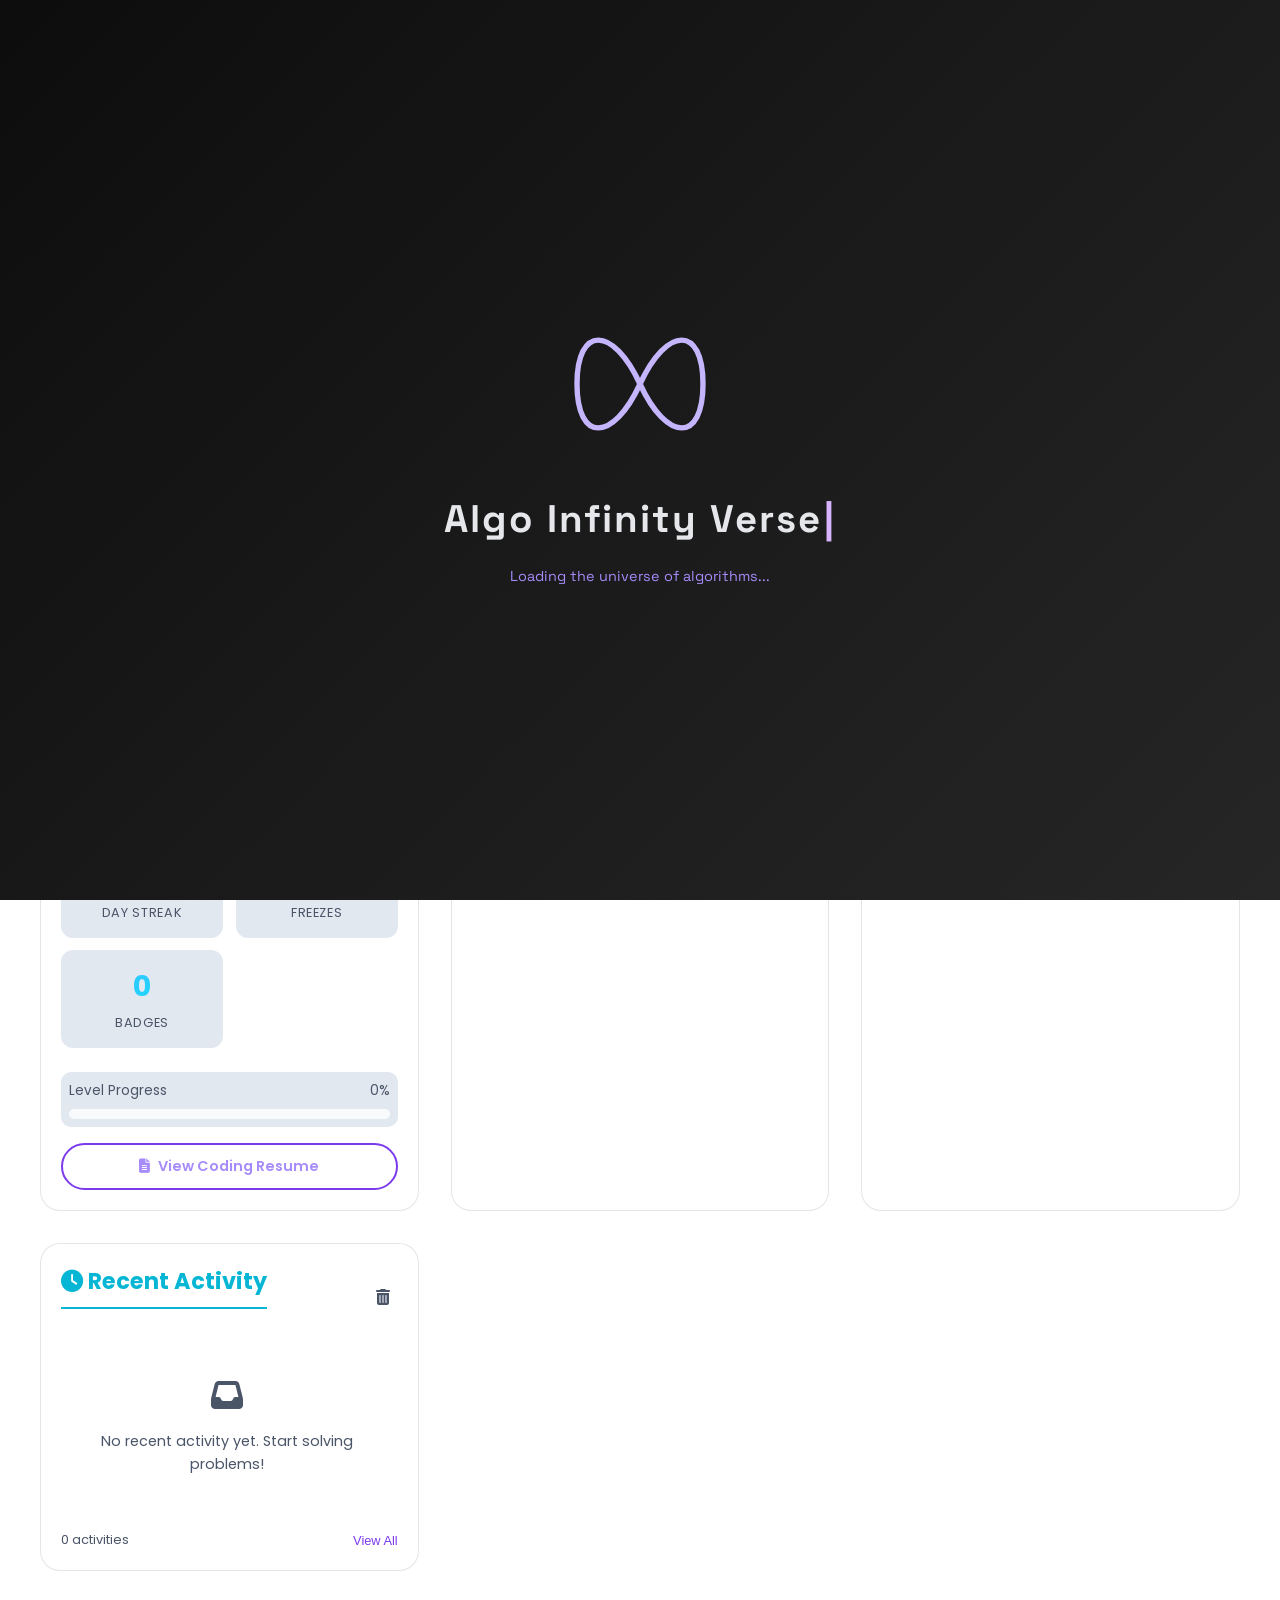
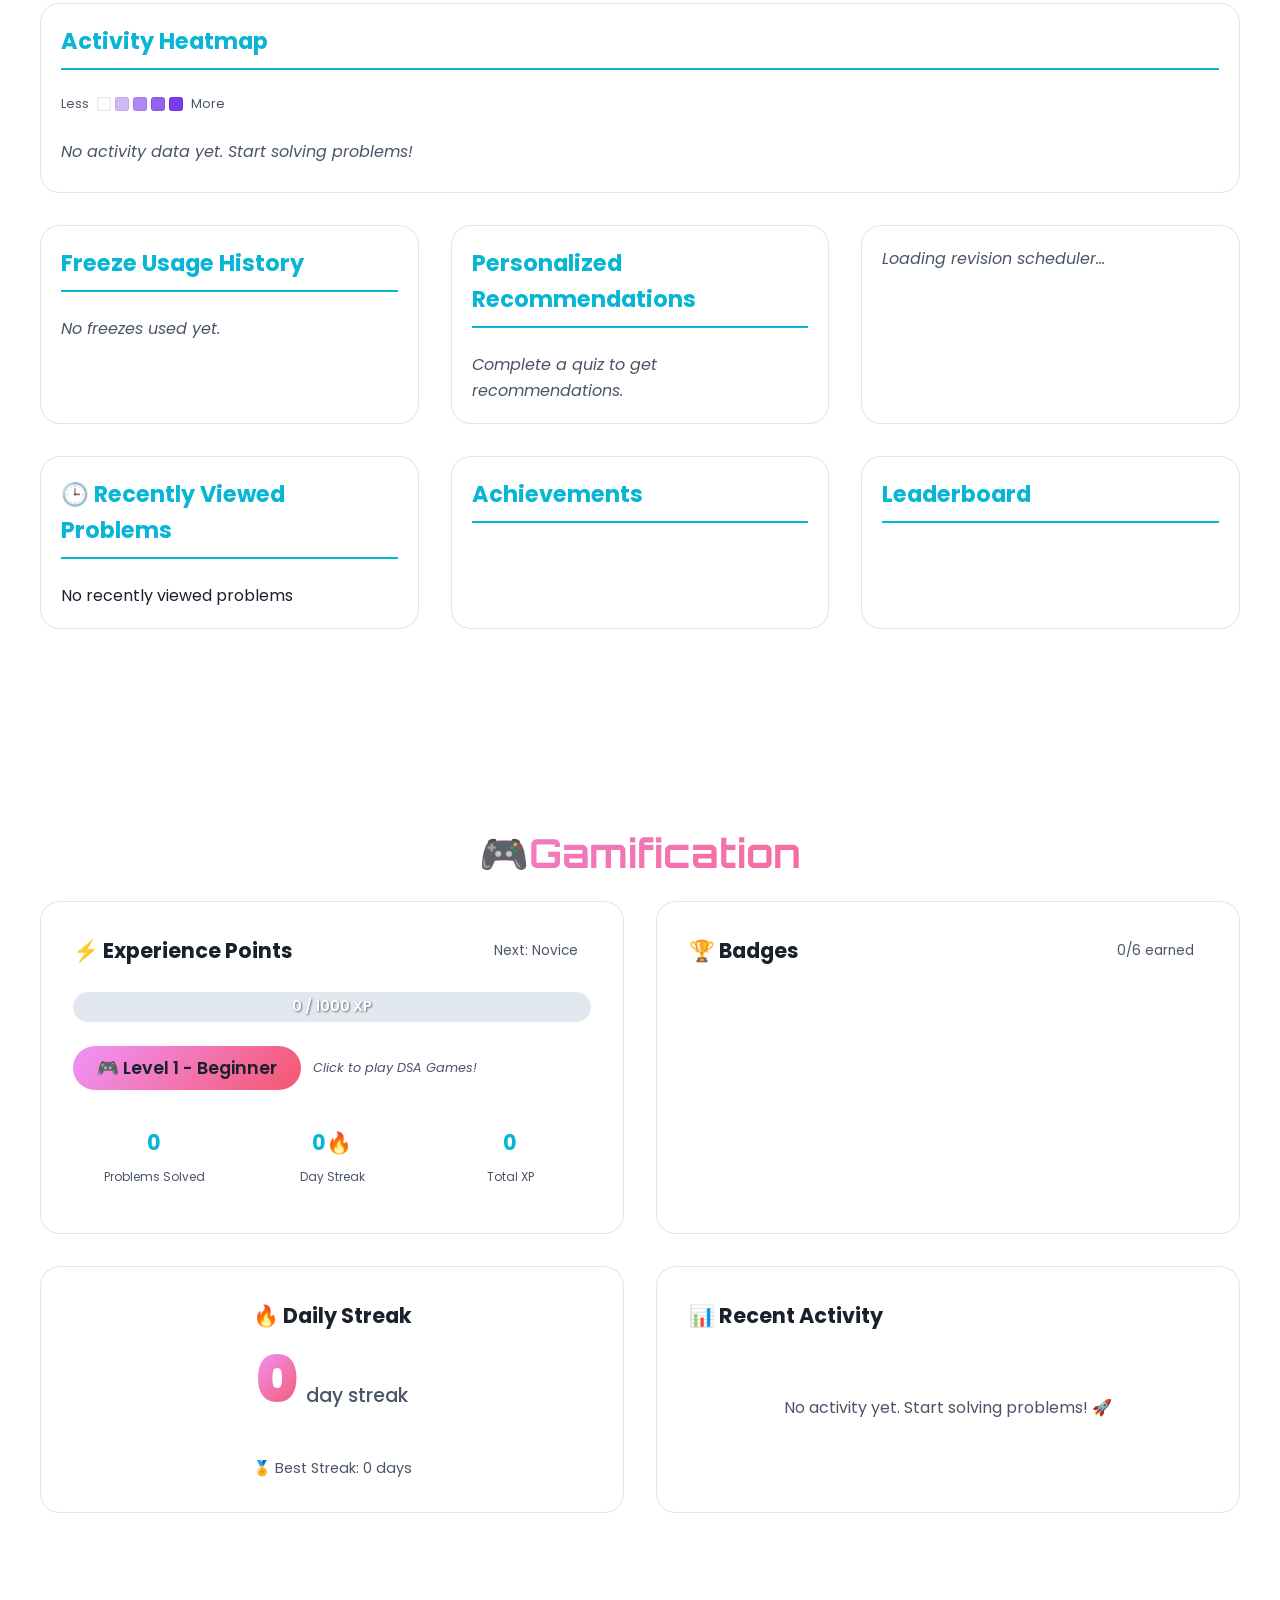
==== commit e9a4fb5c: "refactor:  Redesigned the loading screen with a smooth animated experience  (#2543) * refactor: part" ====
--- a/index.html
+++ b/index.html
@@ -1,52 +1,65 @@
 <!doctype html>
 <html lang="en">
-
-<head>
-  <meta charset="UTF-8" />
-  <meta name="viewport" content="width=device-width, initial-scale=1.0" />
-  <title>Algo Infinity Verse - Master DSA &amp; Crack Interviews</title>
-
-  <!-- SEO / Social metadata -->
-  <meta name="description"
-    content="Algo Infinity Verse is an interactive DSA learning platform — master data structures and algorithms and crack technical interviews with hands-on visualizers, quizzes, and coding practice." />
-
-  <!-- Open Graph -->
-  <meta property="og:type" content="website" />
-  <meta property="og:site_name" content="Algo Infinity Verse" />
-  <meta property="og:title" content="Algo Infinity Verse - Master DSA &amp; Crack Interviews" />
-  <meta property="og:description"
-    content="Master DSA and crack interviews with interactive visualizers, quizzes, and coding practice." />
-  <meta property="og:image" content="/images/banner.png" />
-
-  <!-- Twitter Card -->
-  <meta name="twitter:card" content="summary_large_image" />
-  <meta name="twitter:title" content="Algo Infinity Verse - Master DSA &amp; Crack Interviews" />
-  <meta name="twitter:description"
-    content="Master DSA and crack interviews with interactive visualizers, quizzes, and coding practice." />
-  <meta name="twitter:image" content="/images/banner.png" />
-
-  <link rel="manifest" href="/manifest.json" />
-  <meta name="theme-color" content="#38bdf8" />
-  <link rel="stylesheet" href="styles.css" />
-  <link rel="stylesheet" href="pages/learning/rust-learning.css" />
-  <link
-    href="https://fonts.googleapis.com/css2?family=Orbitron:wght@400;700;900&amp;family=Poppins:wght@300;400;500;600;700&amp;family=Fira+Code:wght@400;500;600&amp;display=swap"
-    rel="stylesheet" />
-  <link rel="stylesheet" href="https://cdnjs.cloudflare.com/ajax/libs/font-awesome/6.4.0/css/all.min.css" />
-  <link rel="stylesheet" href="pages/index/index.css" />
-  <script src="error-boundary.js"></script>
-  <script type="importmap">
-    {
-      "imports": {
-        "supabase-js": "https://esm.sh/@supabase/supabase-js@2"
-      }
-    }
+  <head>
+    <meta charset="UTF-8" />
+    <meta name="viewport" content="width=device-width, initial-scale=1.0" />
+    <title>Algo Infinity Verse - Master DSA &amp; Crack Interviews</title>
+
+    <!-- SEO / Social metadata -->
+    <meta
+      name="description"
+      content="Algo Infinity Verse is an interactive DSA learning platform — master data structures and algorithms and crack technical interviews with hands-on visualizers, quizzes, and coding practice."
+    />
+
+    <!-- Open Graph -->
+    <meta property="og:type" content="website" />
+    <meta property="og:site_name" content="Algo Infinity Verse" />
+    <meta property="og:title" content="Algo Infinity Verse - Master DSA &amp; Crack Interviews" />
+    <meta
+      property="og:description"
+      content="Master DSA and crack interviews with interactive visualizers, quizzes, and coding practice."
+    />
+    <meta property="og:image" content="/images/banner.png" />
+
+    <!-- Twitter Card -->
+    <meta name="twitter:card" content="summary_large_image" />
+    <meta name="twitter:title" content="Algo Infinity Verse - Master DSA &amp; Crack Interviews" />
+    <meta
+      name="twitter:description"
+      content="Master DSA and crack interviews with interactive visualizers, quizzes, and coding practice."
+    />
+    <meta name="twitter:image" content="/images/banner.png" />
+
+    <link rel="manifest" href="/manifest.json" />
+    <link rel="icon" type="image/svg+xml" href="/images/icon-192x192.svg" />
+    <link rel="shortcut icon" href="/images/icon-192x192.svg" />
+    <meta name="theme-color" content="#38bdf8" />
+    <link rel="preconnect" href="https://cdnjs.cloudflare.com" />
+    <link rel="dns-prefetch" href="https://cdnjs.cloudflare.com" />
+    <script src="https://cdnjs.cloudflare.com/ajax/libs/gsap/3.12.5/gsap.min.js"></script>
+    <link rel="stylesheet" href="styles.css" />
+    <link rel="stylesheet" href="loading-animation/splash.css" />
+    <link
+      href="https://fonts.googleapis.com/css2?family=Orbitron:wght@400;700;900&amp;family=Space+Grotesk:wght@300;400;500;600;700&amp;family=Poppins:wght@300;400;500;600;700&amp;family=Fira+Code:wght@400;500;600&amp;display=swap"
+      rel="stylesheet"
+    />
+    <link
+      rel="stylesheet"
+      href="https://cdnjs.cloudflare.com/ajax/libs/font-awesome/6.4.0/css/all.min.css"
+    />
+    <link rel="stylesheet" href="pages/index/index.css" />
+    <script src="error-boundary.js"></script>
+    <script type="importmap">
+      {
+        "imports": {
+          "supabase-js": "https://esm.sh/@supabase/supabase-js@2"
+        }
+      }
     </script>
 
-  
     <!-- Theme Initialization Script -->
     <script>
-      (function() {
+      (function () {
         try {
           var storedTheme = localStorage.getItem('theme');
           var prefersLight = window.matchMedia('(prefers-color-scheme: light)').matches;
@@ -61,8 +74,7 @@
     </script>
 
     <style>
-
-      /* Activity Feed Styles */
+      /* ===== ACTIVITY FEED STYLES ===== */
       .card-header-with-actions {
         display: flex;
         justify-content: space-between;
@@ -71,86 +83,20 @@
       }
 
       .btn-clear-activity {
-      /* Search Autocomplete Styles */
-      .search-wrapper {
-        position: relative;
-        flex: 1;
-        min-width: 200px;
-      }
-
-      .search-bar {
-        display: flex;
-        align-items: center;
-        background: var(--bg-secondary);
-        border: 2px solid var(--border-color);
-        border-radius: 12px;
-        padding: 0 16px;
-        transition: all 0.3s ease;
-        position: relative;
-        z-index: 2;
-      }
-
-      .search-bar:focus-within {
-        border-color: #7c3aed;
-        box-shadow: 0 0 0 3px rgba(124, 58, 237, 0.15);
-      }
-
-      .search-bar i {
-        color: var(--text-secondary);
-        font-size: 1rem;
-        transition: color 0.3s ease;
-      }
-
-      .search-bar:focus-within i {
-        color: #7c3aed;
-      }
-
-      .search-bar input {
-        flex: 1;
-        padding: 12px 12px;
-        border: none;
-        background: transparent;
-        color: var(--text-primary);
-        font-size: 0.95rem;
-        outline: none;
-        width: 100%;
-      }
-
-      .search-bar input::placeholder {
-        color: var(--text-secondary);
-        opacity: 0.7;
-      }
-
-      .clear-search-btn {
-
         background: none;
         border: none;
         color: var(--text-secondary);
         cursor: pointer;
         padding: 4px 8px;
         border-radius: 6px;
-
-        transition: all 0.2s ease;
-        font-size: 0.9rem;
-      }
-
-      .btn-clear-activity:hover {
         font-size: 1rem;
         transition: all 0.2s ease;
-        opacity: 0;
-        visibility: hidden;
-      }
-
-      .clear-search-btn.visible {
-        opacity: 1;
-        visibility: visible;
-      }
-
-      .clear-search-btn:hover {
+      }
+
+      .btn-clear-activity:hover {
         color: #ef4444;
         background: rgba(239, 68, 68, 0.1);
       }
-
 
       .activity-feed {
         display: flex;
@@ -164,43 +110,14 @@
       .activity-feed::-webkit-scrollbar {
         width: 4px;
       }
-
       .activity-feed::-webkit-scrollbar-track {
-
-      .search-suggestions {
-        position: absolute;
-        top: calc(100% + 4px);
-        left: 0;
-        right: 0;
-        background: var(--bg-secondary);
-        border: 2px solid var(--border-color);
-        border-radius: 12px;
-        box-shadow: 0 8px 30px rgba(0, 0, 0, 0.12);
-        max-height: 320px;
-        overflow-y: auto;
-        display: none;
-        z-index: 1000;
-        padding: 8px 0;
-      }
-
-      .search-suggestions::-webkit-scrollbar {
-        width: 4px;
-      }
-
-      .search-suggestions::-webkit-scrollbar-track {
-
         background: var(--bg-primary);
         border-radius: 2px;
       }
-
-
       .activity-feed::-webkit-scrollbar-thumb {
-      .search-suggestions::-webkit-scrollbar-thumb {
-
         background: var(--border-color);
         border-radius: 2px;
       }
-
 
       .activity-item {
         display: flex;
@@ -234,118 +151,26 @@
         background: rgba(34, 197, 94, 0.15);
         color: #22c55e;
       }
-
       .activity-icon.quiz {
         background: rgba(59, 130, 246, 0.15);
         color: #3b82f6;
       }
-
       .activity-icon.badge {
         background: rgba(251, 191, 36, 0.15);
         color: #fbbf24;
       }
-
       .activity-icon.streak {
         background: rgba(239, 68, 68, 0.15);
         color: #ef4444;
       }
-
       .activity-icon.level {
-
-      .search-suggestions.visible {
-        display: block;
-        animation: suggestionsSlideIn 0.2s ease;
-      }
-
-      @keyframes suggestionsSlideIn {
-        from {
-          opacity: 0;
-          transform: translateY(-8px);
-        }
-        to {
-          opacity: 1;
-          transform: translateY(0);
-        }
-      }
-
-      .suggestion-item {
-        display: flex;
-        align-items: center;
-        gap: 10px;
-        padding: 10px 16px;
-        cursor: pointer;
-        transition: all 0.15s ease;
-        color: var(--text-primary);
-        text-decoration: none;
-      }
-
-      .suggestion-item:hover,
-      .suggestion-item:focus {
-        background: rgba(124, 58, 237, 0.08);
-      }
-
-      .suggestion-item.active {
-        background: rgba(124, 58, 237, 0.12);
-        border-left: 3px solid #7c3aed;
-      }
-
-      .suggestion-icon {
-        font-size: 1rem;
-        flex-shrink: 0;
-        width: 24px;
-        text-align: center;
-      }
-
-      .suggestion-text {
-        flex: 1;
-        font-size: 0.9rem;
-        white-space: nowrap;
-        overflow: hidden;
-        text-overflow: ellipsis;
-      }
-
-      .suggestion-text .highlight {
-        background-color: #fbbf24;
-        color: #1e293b;
-        padding: 0 2px;
-        border-radius: 2px;
-        font-weight: 600;
-      }
-
-      .suggestion-type {
-        font-size: 0.65rem;
-        font-weight: 600;
-        text-transform: uppercase;
-        letter-spacing: 0.5px;
-        padding: 2px 8px;
-        border-radius: 4px;
-        flex-shrink: 0;
-      }
-
-      .suggestion-type.title {
-        background: rgba(59, 130, 246, 0.15);
-        color: #3b82f6;
-      }
-
-      .suggestion-type.tag {
-
-        background: rgba(168, 85, 247, 0.15);
-        color: #a855f7;
-      }
-
-
+        background: rgba(124, 58, 237, 0.15);
+        color: #a78bfa;
+      }
       .activity-icon.xp {
-      .suggestion-type.topic {
         background: rgba(34, 197, 94, 0.15);
         color: #22c55e;
       }
-
-      .suggestion-type.description {
-        background: rgba(251, 191, 36, 0.15);
-        color: #f59e0b;
-      }
-
-
       .activity-icon.practice {
         background: rgba(6, 182, 212, 0.15);
         color: #06b6d4;
@@ -440,535 +265,312 @@
         background: #0f172a;
         border-color: #334155;
       }
-
       .dark .activity-item:hover {
         border-color: #7c3aed;
       }
-
       .dark .activity-empty i {
         color: #334155;
       }
-
-      .dark .activity-feed-footer {
-      .suggestion-group-header {
-        padding: 6px 16px;
-        font-size: 0.7rem;
-        font-weight: 700;
-        text-transform: uppercase;
-        letter-spacing: 0.8px;
-        color: var(--text-secondary);
-        border-bottom: 1px solid var(--border-color);
-        margin-bottom: 4px;
-      }
-
-      .suggestion-no-results {
-        padding: 16px;
-        text-align: center;
-        color: var(--text-secondary);
-        font-size: 0.9rem;
-      }
-
-      .suggestion-no-results i {
-        display: block;
-        font-size: 24px;
-        margin-bottom: 8px;
-        color: var(--border-color);
-      }
-
-
-      /* Tag Clickable Styles */
-      .tag {
-        cursor: pointer;
-        transition: all 0.25s ease;
-        user-select: none;
-        position: relative;
-        display: inline-flex;
-        align-items: center;
-        padding: 4px 12px;
+    </style>
+  </head>
+
+  <body data-page="index">
+    <!-- PWA Storage Usage -->
+    <div
+      id="pwa-storage-usage"
+      style="
+        position: fixed;
+        bottom: 10px;
+        left: 30px;
+        background: rgba(16, 23, 42, 0.8);
+        border: 1px solid var(--primary);
+        padding: 5px 10px;
         border-radius: 6px;
         font-size: 0.75rem;
-        font-weight: 500;
-        background: var(--bg-primary);
-        color: var(--text-secondary);
-        border: 1px solid var(--border-color);
-      }
-
-      .tag:hover {
-
-      /* ===== KEYBOARD SHORTCUTS STYLES ===== */
-      
-      .shortcuts-toggle-btn {
-        position: fixed;
-        bottom: 30px;
-        left: 30px;
-        z-index: 998;
-        display: flex;
-        align-items: center;
-        gap: 8px;
-        padding: 10px 16px;
-        background: var(--bg-secondary);
-        border: 1px solid var(--border-color);
-        border-radius: 12px;
-        color: var(--text-primary);
-        font-size: 0.85rem;
-        font-weight: 500;
-        cursor: pointer;
-        transition: all 0.3s ease;
-        box-shadow: 0 4px 16px rgba(0, 0, 0, 0.06);
-        font-family: 'Poppins', sans-serif;
-      }
-
-      .shortcuts-toggle-btn:hover {
-
-        background: var(--primary);
-        color: white;
-        border-color: var(--primary);
-        transform: translateY(-2px);
-
-        box-shadow: 0 4px 12px rgba(124, 58, 237, 0.3);
-      }
-
-      .tag:active {
-        transform: scale(0.95);
-      }
-
-      .tag:focus-visible {
-        outline: 2px solid var(--primary);
-        outline-offset: 2px;
-      }
-
-      .tag::after {
-        content: ' 🔍';
-        opacity: 0;
-        transition: opacity 0.2s ease;
-        font-size: 0.6rem;
-      }
-
-      .tag:hover::after {
-        opacity: 1;
-      }
-
-      .dark .tag {
-        background: #1e293b;
-        border-color: #334155;
-        color: #94a3b8;
-      }
-
-      .dark .tag:hover {
-        background: #7c3aed;
-        color: white;
-        border-color: #7c3aed;
-      }
-
-      @media (max-width: 768px) {
-        .tag {
-          padding: 6px 14px;
-          font-size: 0.8rem;
-          min-height: 32px;
-        }
-        .tag::after {
-          content: '';
-
-        box-shadow: 0 8px 24px rgba(124, 58, 237, 0.3);
-      }
-
-      .shortcuts-toggle-btn i {
-        font-size: 1rem;
-      }
-
-      .shortcuts-toggle-btn .shortcut-hint {
-        font-size: 0.7rem;
-        opacity: 0.6;
-        font-weight: 400;
-      }
-
-      .shortcuts-modal .modal-content {
-        max-width: 700px;
-        max-height: 85vh;
-        overflow-y: auto;
-      }
-
-      .shortcuts-modal-content {
-        padding: 0 !important;
-      }
-
-      .shortcuts-modal .modal-header {
-        padding: 20px 24px 16px;
-        border-bottom: 1px solid var(--border-color);
-        display: flex;
-        justify-content: space-between;
-        align-items: center;
-      }
-
-      .shortcuts-modal .modal-header h3 {
-        font-size: 1.3rem;
-        font-weight: 700;
-        color: var(--text-primary);
-        display: flex;
-        align-items: center;
-        gap: 10px;
-      }
-
-      .shortcuts-modal .modal-header h3 i {
-        color: var(--primary);
-      }
-
-      .shortcuts-modal .modal-body {
-        padding: 20px 24px 16px;
-      }
-
-      .shortcuts-intro {
-        color: var(--text-secondary);
-        font-size: 0.95rem;
-        margin-bottom: 20px;
-      }
-
-      .shortcuts-grid {
-        display: grid;
-        grid-template-columns: 1fr 1fr;
-        gap: 20px;
-      }
-
-
-  <!-- Theme Initialization Script -->
-  <script>
-    (function () {
-      try {
-        var storedTheme = localStorage.getItem('theme');
-        var prefersLight = window.matchMedia('(prefers-color-scheme: light)').matches;
-        var theme = storedTheme || (prefersLight ? 'light' : 'dark');
-        if (theme === 'light') {
-          document.documentElement.classList.add('light-mode');
-        } else {
-          document.documentElement.classList.remove('light-mode');
-        }
-      } catch (e) { }
-    })();
-  </script>
-
-
-      .dark .suggestion-type.description {
-        background: rgba(251, 191, 36, 0.2);
-        color: #fcd34d;
-      }
-
-      .dark .suggestion-group-header {
-        color: #94a3b8;
-
-        border-color: #334155;
-      }
-
-      @media (max-width: 768px) {
-
-        .activity-item {
-          padding: 8px 10px;
-          gap: 10px;
-        }
-        
-        .activity-icon {
-          width: 30px;
-          height: 30px;
-          font-size: 13px;
-        }
-        
-        .activity-content .activity-message {
-          font-size: 0.85rem;
-        }
-        
-        .activity-time {
-          font-size: 0.65rem;
-
-        .search-wrapper {
-          min-width: 150px;
-        }
-        
-        .search-bar input {
-          font-size: 0.85rem;
-          padding: 10px 10px;
-        }
-        
-        .search-suggestions {
-          max-height: 260px;
-          border-radius: 10px;
-        }
-        
-        .suggestion-item {
-          padding: 8px 14px;
-          font-size: 0.85rem;
-        }
-        
-        .suggestion-icon {
-          font-size: 0.85rem;
-          width: 20px;
-
-        }
-      }
-
-      @media (max-width: 480px) {
-
-        .activity-item {
-          flex-wrap: wrap;
-          gap: 6px;
-        }
-        
-        .activity-time {
-          width: 100%;
-          margin-left: 42px;
-
-        .search-wrapper {
-          min-width: 120px;
-          width: 100%;
-        }
-        
-        .search-suggestions {
-          max-height: 220px;
-          margin-top: 2px;
-        }
-        
-        .suggestion-item {
-          padding: 6px 12px;
-          font-size: 0.8rem;
-          gap: 8px;
-        }
-        
-        .suggestion-type {
-          font-size: 0.55rem;
-          padding: 1px 6px;
-
-        }
-      }
-    </style>
-
-</head>
-
-<body data-page="index">
-  <!-- PWA Storage Usage -->
-  <div id="pwa-storage-usage"
-    style="position: fixed; bottom: 10px; left: 30px; background: rgba(16, 23, 42, 0.8); border: 1px solid var(--primary); padding: 5px 10px; border-radius: 6px; font-size: 0.75rem; color: #cbd5e1; z-index: 9999; backdrop-filter: blur(5px);">
-    Checking storage...
-  </div>
-
-  <!-- Offline Status Banner -->
-  <div id="offline-banner" class="offline-banner hidden" aria-live="polite">
-    <i class="fas fa-wifi-slash"></i> You are currently offline. Some features may be limited, but cached content is
-    available.
-  </div>
-
-  
-
-  <!-- Loading Screen -->
-  <div id="loading-screen">
-    <div class="loader">
-      <div class="infinity-loader">∞</div>
-      <h2>Algo Infinity Verse</h2>
-      <div class="loading-bar">
-        <div class="loading-progress"></div>
+        color: #cbd5e1;
+        z-index: 9999;
+        backdrop-filter: blur(5px);
+      "
+    >
+      Checking storage...
+    </div>
+
+    <!-- Offline Status Banner -->
+    <div id="offline-banner" class="offline-banner hidden" aria-live="polite">
+      <i class="fas fa-wifi"></i> You are currently offline. Some features may be limited, but
+      cached content is available.
+    </div>
+
+    <!-- Loading Screen -->
+    <div id="loading-screen">
+      <div class="loader-container">
+        <div class="infinity-wrapper">
+          <svg class="infinity-svg" viewBox="0 0 200 160" xmlns="http://www.w3.org/2000/svg">
+            <path class="infinity-path"
+                  d="M100,80 C70,15 30,15 30,80 C30,145 70,145 100,80 C130,145 170,145 170,80 C170,15 130,15 100,80" />
+          </svg>
+        </div>
+        <h1 class="site-name">
+          <span class="typed-text"></span><span class="cursor">|</span>
+        </h1>
+        <p class="tagline">Loading the universe of algorithms...</p>
       </div>
     </div>
-  </div>
-
-  <!-- Scroll to Top Button -->
-  <button type="button" id="scrollTopBtn" aria-label="Scroll to top" class="scroll-top-btn">
-    <i class="fas fa-circle-chevron-up"></i>
-  </button>
-
-  <!-- Back to Top Button -->
-  <button type="button" id="backToTop" class="back-to-top" aria-label="Back to top" title="Scroll back to top">
-    <svg class="progress-ring" viewBox="0 0 44 44" aria-hidden="true">
-      <circle class="progress-ring-bg" cx="22" cy="22" r="20" />
-      <circle class="progress-ring-fill" cx="22" cy="22" r="20" />
-    </svg>
-    <i class="fas fa-arrow-up"></i>
-  </button>
-
-  <!-- ===== KEYBOARD SHORTCUTS BUTTON ===== -->
-  <button type="button" id="shortcutsToggle" class="shortcuts-toggle-btn" aria-label="Keyboard shortcuts"
-    title="Keyboard Shortcuts (Press ?)">
-    <i class="fas fa-keyboard"></i>
-    <span>Shortcuts</span>
-    <span class="shortcut-hint">(?)</span>
-  </button>
-
-  <!-- ===== KEYBOARD SHORTCUTS MODAL ===== -->
-  <div id="shortcutsModal" class="modal shortcuts-modal" role="dialog" aria-modal="true"
-    aria-labelledby="shortcutsModalTitle" style="display: none;">
-    <div class="modal-content shortcuts-modal-content">
-      <div class="modal-header">
-        <h3 id="shortcutsModalTitle">
-          <i class="fas fa-keyboard"></i> Keyboard Shortcuts
-        </h3>
-        <button type="button" class="modal-close" id="shortcutsModalClose" aria-label="Close shortcuts">
-          <i class="fas fa-times"></i>
-        </button>
-      </div>
-      <div class="modal-body">
-        <p class="shortcuts-intro">
-          Use these keyboard shortcuts to navigate faster and boost your productivity.
-        </p>
-
-        <div class="shortcuts-grid">
-          <!-- Navigation Shortcuts -->
-          <div class="shortcuts-section">
-            <h4><i class="fas fa-compass"></i> Navigation</h4>
-            <table class="shortcuts-table">
-              <tbody>
-                <tr>
-                  <td><kbd>Alt</kbd> + <kbd>H</kbd></td>
-                  <td>Go to Home</td>
-                </tr>
-                <tr>
-                  <td><kbd>Alt</kbd> + <kbd>T</kbd></td>
-                  <td>Go to Topics</td>
-                </tr>
-                <tr>
-                  <td><kbd>Alt</kbd> + <kbd>P</kbd></td>
-                  <td>Go to Practice</td>
-                </tr>
-                <tr>
-                  <td><kbd>Alt</kbd> + <kbd>Q</kbd></td>
-                  <td>Go to Quiz</td>
-                </tr>
-                <tr>
-                  <td><kbd>Alt</kbd> + <kbd>D</kbd></td>
-                  <td>Go to Dashboard</td>
-                </tr>
-              </tbody>
-            </table>
+
+    <!-- 🚀 Start loading animation IMMEDIATELY — before any other scripts block! -->
+    <script>
+      (function() {
+        if (window.__loadingStarted) return;
+        var ls = document.getElementById('loading-screen');
+        if (!ls || typeof gsap === 'undefined') return;
+        if (
+          document.body.hasAttribute('data-no-loading') ||
+          window.matchMedia('(prefers-reduced-motion: reduce)').matches
+        ) {
+          ls.style.display = 'none';
+          return;
+        }
+
+        var path = document.querySelector('.infinity-path');
+        var typed = document.querySelector('.typed-text');
+        var tagline = document.querySelector('.tagline');
+        if (!path || !typed) return;
+
+        // Typewriter
+        var tInterval;
+        (function() {
+          var txt = 'Algo Infinity Verse';
+          var idx = 0;
+          typed.textContent = '';
+          tInterval = setInterval(function() {
+            if (idx < txt.length) {
+              typed.textContent += txt.charAt(idx);
+              idx++;
+            } else { clearInterval(tInterval); tInterval = null; }
+          }, 110);
+        })();
+
+        // GSAP timeline
+        var len = path.getTotalLength();
+        gsap.set(path, { strokeDasharray: len, strokeDashoffset: len });
+
+        var tl = gsap.timeline({
+          onComplete: function() {
+            if (tInterval) { clearInterval(tInterval); tInterval = null; }
+            ls.style.display = 'none';
+          }
+        });
+
+        ls.classList.add('animating');
+        tl.to(path, { strokeDashoffset: 0, duration: 2.5, ease: 'power2.inOut' }, 0);
+        tl.to(tagline, { opacity: 1, scale: 1, duration: 0.6, ease: 'back.out(1.5)' }, '-=1.2');
+        tl.to({}, { duration: 1.2 });
+        // Slide the entire loading screen up and off with a gentle fade — like a curtain rising
+        tl.to(ls, { y: '-100%', opacity: 0.6, duration: 1.1, ease: 'sine.inOut' });
+
+        window.__loadingTimeline = tl;
+        window.__loadingStarted = true;
+      })();
+    </script>
+
+    <!-- Scroll to Top Button -->
+    <button type="button" id="scrollTopBtn" aria-label="Scroll to top" class="scroll-top-btn">
+      <i class="fas fa-circle-chevron-up"></i>
+    </button>
+
+    <!-- ===== KEYBOARD SHORTCUTS BUTTON ===== -->
+    <button
+      type="button"
+      id="shortcutsToggle"
+      class="shortcuts-toggle-btn"
+      aria-label="Keyboard shortcuts"
+      title="Keyboard Shortcuts (Press ?)"
+    >
+      <i class="fas fa-keyboard"></i>
+      <span>Shortcuts</span>
+      <span class="shortcut-hint">(?)</span>
+    </button>
+
+    <!-- ===== KEYBOARD SHORTCUTS MODAL ===== -->
+    <div
+      id="shortcutsModal"
+      class="modal shortcuts-modal"
+      role="dialog"
+      aria-modal="true"
+      aria-labelledby="shortcutsModalTitle"
+      style="display: none"
+    >
+      <div class="modal-content shortcuts-modal-content">
+        <div class="modal-header">
+          <h3 id="shortcutsModalTitle"><i class="fas fa-keyboard"></i> Keyboard Shortcuts</h3>
+          <button
+            type="button"
+            class="modal-close"
+            id="shortcutsModalClose"
+            aria-label="Close shortcuts"
+          >
+            <i class="fas fa-times"></i>
+          </button>
+        </div>
+        <div class="modal-body">
+          <p class="shortcuts-intro">
+            Use these keyboard shortcuts to navigate faster and boost your productivity.
+          </p>
+
+          <div class="shortcuts-grid">
+            <!-- Navigation Shortcuts -->
+            <div class="shortcuts-section">
+              <h4><i class="fas fa-compass"></i> Navigation</h4>
+              <table class="shortcuts-table">
+                <tbody>
+                  <tr>
+                    <td><kbd>Alt</kbd> + <kbd>H</kbd></td>
+                    <td>Go to Home</td>
+                  </tr>
+                  <tr>
+                    <td><kbd>Alt</kbd> + <kbd>T</kbd></td>
+                    <td>Go to Learning Topics</td>
+                  </tr>
+                  <tr>
+                    <td><kbd>Alt</kbd> + <kbd>P</kbd></td>
+                    <td>Go to Practice</td>
+                  </tr>
+                  <tr>
+                    <td><kbd>Alt</kbd> + <kbd>Q</kbd></td>
+                    <td>Go to Quiz</td>
+                  </tr>
+                  <tr>
+                    <td><kbd>Alt</kbd> + <kbd>D</kbd></td>
+                    <td>Go to Dashboard</td>
+                  </tr>
+                </tbody>
+              </table>
+            </div>
+
+            <!-- Search Shortcuts -->
+            <div class="shortcuts-section">
+              <h4><i class="fas fa-search"></i> Search</h4>
+              <table class="shortcuts-table">
+                <tbody>
+                  <tr>
+                    <td><kbd>Ctrl</kbd> + <kbd>K</kbd></td>
+                    <td>Focus Search</td>
+                  </tr>
+                  <tr>
+                    <td><kbd>Esc</kbd></td>
+                    <td>Clear Search / Close Modal</td>
+                  </tr>
+                </tbody>
+              </table>
+            </div>
+
+            <!-- Editor Shortcuts -->
+            <div class="shortcuts-section">
+              <h4><i class="fas fa-code"></i> Code Editor</h4>
+              <table class="shortcuts-table">
+                <tbody>
+                  <tr>
+                    <td><kbd>Ctrl</kbd> + <kbd>Enter</kbd></td>
+                    <td>Run Code</td>
+                  </tr>
+                  <tr>
+                    <td><kbd>Ctrl</kbd> + <kbd>S</kbd></td>
+                    <td>Save/Submit Code</td>
+                  </tr>
+                  <tr>
+                    <td><kbd>Ctrl</kbd> + <kbd>/</kbd></td>
+                    <td>Toggle Comment</td>
+                  </tr>
+                  <tr>
+                    <td><kbd>Ctrl</kbd> + <kbd>Z</kbd></td>
+                    <td>Undo</td>
+                  </tr>
+                  <tr>
+                    <td><kbd>Ctrl</kbd> + <kbd>Y</kbd></td>
+                    <td>Redo</td>
+                  </tr>
+                  <tr>
+                    <td><kbd>Ctrl</kbd> + <kbd>F</kbd></td>
+                    <td>Find</td>
+                  </tr>
+                  <tr>
+                    <td><kbd>Ctrl</kbd> + <kbd>H</kbd></td>
+                    <td>Replace</td>
+                  </tr>
+                  <tr>
+                    <td><kbd>Ctrl</kbd> + <kbd>G</kbd></td>
+                    <td>Go to Line</td>
+                  </tr>
+                </tbody>
+              </table>
+            </div>
+
+            <!-- General Shortcuts -->
+            <div class="shortcuts-section">
+              <h4><i class="fas fa-globe"></i> General</h4>
+              <table class="shortcuts-table">
+                <tbody>
+                  <tr>
+                    <td><kbd>?</kbd></td>
+                    <td>Open Shortcuts Help</td>
+                  </tr>
+                  <tr>
+                    <td><kbd>Esc</kbd></td>
+                    <td>Close Modal / Dialog</td>
+                  </tr>
+                  <tr>
+                    <td><kbd>Tab</kbd></td>
+                    <td>Navigate to Next Element</td>
+                  </tr>
+                  <tr>
+                    <td><kbd>Shift</kbd> + <kbd>Tab</kbd></td>
+                    <td>Navigate to Previous Element</td>
+                  </tr>
+                </tbody>
+              </table>
+            </div>
           </div>
 
-          <!-- Search Shortcuts -->
-          <div class="shortcuts-section">
-            <h4><i class="fas fa-search"></i> Search</h4>
-            <table class="shortcuts-table">
-              <tbody>
-                <tr>
-                  <td><kbd>Ctrl</kbd> + <kbd>K</kbd></td>
-                  <td>Focus Search</td>
-                </tr>
-                <tr>
-                  <td><kbd>Esc</kbd></td>
-                  <td>Clear Search / Close Modal</td>
-                </tr>
-              </tbody>
-            </table>
-          </div>
-
-          <!-- Editor Shortcuts -->
-          <div class="shortcuts-section">
-            <h4><i class="fas fa-code"></i> Code Editor</h4>
-            <table class="shortcuts-table">
-              <tbody>
-                <tr>
-                  <td><kbd>Ctrl</kbd> + <kbd>Enter</kbd></td>
-                  <td>Run Code</td>
-                </tr>
-                <tr>
-                  <td><kbd>Ctrl</kbd> + <kbd>S</kbd></td>
-                  <td>Save/Submit Code</td>
-                </tr>
-                <tr>
-                  <td><kbd>Ctrl</kbd> + <kbd>/</kbd></td>
-                  <td>Toggle Comment</td>
-                </tr>
-                <tr>
-                  <td><kbd>Ctrl</kbd> + <kbd>Z</kbd></td>
-                  <td>Undo</td>
-                </tr>
-                <tr>
-                  <td><kbd>Ctrl</kbd> + <kbd>Y</kbd></td>
-                  <td>Redo</td>
-                </tr>
-                <tr>
-                  <td><kbd>Ctrl</kbd> + <kbd>F</kbd></td>
-                  <td>Find</td>
-                </tr>
-                <tr>
-                  <td><kbd>Ctrl</kbd> + <kbd>H</kbd></td>
-                  <td>Replace</td>
-                </tr>
-                <tr>
-                  <td><kbd>Ctrl</kbd> + <kbd>G</kbd></td>
-                  <td>Go to Line</td>
-                </tr>
-              </tbody>
-            </table>
-          </div>
-
-          <!-- General Shortcuts -->
-          <div class="shortcuts-section">
-            <h4><i class="fas fa-globe"></i> General</h4>
-            <table class="shortcuts-table">
-              <tbody>
-                <tr>
-                  <td><kbd>?</kbd></td>
-                  <td>Open Shortcuts Help</td>
-                </tr>
-                <tr>
-                  <td><kbd>Esc</kbd></td>
-                  <td>Close Modal / Dialog</td>
-                </tr>
-                <tr>
-                  <td><kbd>Tab</kbd></td>
-                  <td>Navigate to Next Element</td>
-                </tr>
-                <tr>
-                  <td><kbd>Shift</kbd> + <kbd>Tab</kbd></td>
-                  <td>Navigate to Previous Element</td>
-                </tr>
-              </tbody>
-            </table>
+          <div class="shortcuts-footer">
+            <span class="shortcuts-tip">
+              <i class="fas fa-lightbulb"></i>
+              Tip: Press <kbd>?</kbd> anytime to open this modal
+            </span>
           </div>
         </div>
-
-        <div class="shortcuts-footer">
-          <span class="shortcuts-tip">
-            <i class="fas fa-lightbulb"></i>
-            Tip: Press <kbd>?</kbd> anytime to open this modal
-          </span>
+        <div class="modal-footer">
+          <button type="button" class="btn btn-secondary" id="shortcutsModalCloseBtn">
+            Close <kbd>Esc</kbd>
+          </button>
         </div>
       </div>
-      <div class="modal-footer">
-        <button type="button" class="btn btn-secondary" id="shortcutsModalCloseBtn">
-          Close <kbd>Esc</kbd>
-        </button>
-      </div>
     </div>
-  </div>
-
-  <!-- Navigation Bar (loaded from partial) -->
-  <div id="navbar-placeholder"></div>
-
-  <!-- Main content landmark -->
-  <main id="main" tabindex="-1">
-    <!-- Hero Section -->
-    <div id="hero-placeholder"></div>
-
-    <!-- Topic of the Day Section -->
-    <div id="topic-of-the-day-placeholder"></div>
-
-    <!-- DSA Topics Section -->
-    <div id="topics-placeholder"></div>
-
-    <!-- Practice Problems Section -->
-    <div id="practice-placeholder"></div>
-
-    <!-- DSA Flashcards Revision Section -->
-    <div id="flashcards-placeholder"></div>
-
-    <!-- Rust Playground Section -->
-    <div id="rust-playground-placeholder"></div>
-
-    <!-- Quiz Section -->
-    <div id="quiz-placeholder"></div>
-
-    <!-- Roadmap Section -->
-    <section id="roadmap" class="section roadmap-section">
-      <div class="container">
-        <h2 class="section-title">
-          <span class="title-icon">🛤️</span>
-          Learning Roadmap
-        </h2>
-        <!-- <div class="roadmap-container">
+
+    <!-- Navigation Bar (loaded from partial) -->
+    <div id="navbar-placeholder"></div>
+
+    <!-- Main content landmark -->
+    <main id="main" tabindex="-1">
+      <!-- Hero Section -->
+      <div id="hero-placeholder"></div>
+
+      <!-- Topic of the Day Section -->
+      <div id="topic-of-the-day-placeholder"></div>
+
+      <!-- DSA Flashcards Revision Section -->
+      <div id="flashcards-placeholder"></div>
+
+      <!-- Quiz Section -->
+      <div id="quiz-placeholder"></div>
+
+      <!-- Roadmap Section -->
+      <section id="roadmap" class="section roadmap-section">
+        <div class="container">
+          <h2 class="section-title">
+            <span class="title-icon">🛤️</span>
+            Learning Roadmap
+          </h2>
+          <!-- <div class="roadmap-container">
           <div class="roadmap-progress">
             <div class="progress-bar"></div>
           </div>
@@ -1000,7 +602,7 @@
                 <li>Greedy Algorithms</li>
               </ul>
 
-              <a href="intermediate-roadmap.html" class="btn btn-primary">
+              <a href="/pages/learning/intermediate-roadmap/intermediate-roadmap.html" class="btn btn-primary">
                 Explore Roadmap
               </a>
             </div>
@@ -1021,558 +623,521 @@
           </div>
         </div> -->
 
-        <!-- Roadmap Tabs Selector -->
-        <div class="roadmap-selector">
-          <button
-            class="roadmap-tab active"
-            data-tab="basic"
-            id="roadmapBasicTab"
-          >
-            <i class="fas fa-seedling"></i> Beginner Roadmap
-          </button>
-          <button
-            class="roadmap-tab"
-            data-tab="advanced"
-            id="roadmapAdvancedTab"
-          >
-            <i class="fas fa-crown"></i> Advanced Roadmap
-          </button>
-          <button
-            class="roadmap-tab"
-            data-tab="overview"
-            id="roadmapOverviewTab"
-          >
-            <i class="fas fa-route"></i> Overall Stages
+          <!-- Roadmap Tabs Selector -->
+          <div class="roadmap-selector">
+            <button class="roadmap-tab active" data-tab="basic" id="roadmapBasicTab">
+              <i class="fas fa-seedling"></i> Beginner Roadmap
+            </button>
+            <button class="roadmap-tab" data-tab="advanced" id="roadmapAdvancedTab">
+              <i class="fas fa-crown"></i> Advanced Roadmap
+            </button>
+            <button class="roadmap-tab" data-tab="overview" id="roadmapOverviewTab">
+              <i class="fas fa-route"></i> Overall Stages
+            </button>
+          </div>
+
+          <div class="roadmap-container-wrapper">
+            <!-- Basic Roadmap (Dynamic Timeline) -->
+            <div class="roadmap-content active" id="basicRoadmapContainer">
+              <div class="roadmap-timeline" id="basicRoadmapTimeline">
+                <!-- Dynamically populated via JS -->
+              </div>
+            </div>
+
+            <!-- Advanced Roadmap (Dynamic Timeline) -->
+            <div class="roadmap-content" id="advancedRoadmapContainer">
+              <div class="roadmap-timeline" id="advancedRoadmapTimeline">
+                <!-- Dynamically populated via JS -->
+              </div>
+            </div>
+
+            <!-- Overall Stages Roadmap (Original) -->
+            <div class="roadmap-content" id="overviewRoadmapContainer">
+              <div class="roadmap-container">
+                <div class="roadmap-progress">
+                  <div class="progress-bar" id="roadmapProgress"></div>
+                </div>
+                <div class="roadmap-stages">
+                  <div class="stage big-box" data-level="beginner">
+                    <div class="stage-marker">
+                      <i class="fas fa-seedling"></i>
+                    </div>
+                    <h3>Beginner</h3>
+                    <ul>
+                      <li>Basic Programming</li>
+                      <li>Arrays & Strings</li>
+                      <li>Recursion</li>
+                    </ul>
+                    <a href="beginner-roadmap.html" class="btn btn-primary"> Explore Roadmap </a>
+                  </div>
+                  <div class="stage big-box" data-level="intermediate">
+                    <div class="stage-marker">
+                      <i class="fas fa-fire"></i>
+                    </div>
+                    <h3>Intermediate</h3>
+                    <ul>
+                      <li>Trees & Graphs</li>
+                      <li>Dynamic Programming</li>
+                      <li>Greedy Algorithms</li>
+                    </ul>
+                    <a
+                      href="/pages/learning/intermediate-roadmap/intermediate-roadmap.html"
+                      class="btn btn-primary"
+                    >
+                      Explore Roadmap
+                    </a>
+                  </div>
+                  <div class="stage big-box" data-level="advanced">
+                    <div class="stage-marker">
+                      <i class="fas fa-crown"></i>
+                    </div>
+                    <h3>Advanced</h3>
+                    <ul>
+                      <li>System Design</li>
+                      <li>Advanced Graphs</li>
+                      <li>Competitive Programming</li>
+                    </ul>
+                    <a href="advanced-roadmap.html" class="btn btn-primary"> Explore Roadmap </a>
+                  </div>
+                </div>
+              </div>
+            </div>
+          </div>
+        </div>
+      </section>
+
+
+      <!-- Dashboard Section -->
+
+      <section id="dashboard" class="section dashboard-section">
+        <div class="container">
+          <h2 class="section-title">
+            <span class="title-icon">📊</span>
+            Your Dashboard
+          </h2>
+          <div class="dashboard-grid">
+            <!-- Profile Card -->
+            <div class="dashboard-card profile-card">
+              <div class="profile-header">
+                <div class="profile-avatar">
+                  <span class="avatar-icon">L</span>
+                </div>
+                <div class="profile-info">
+                  <h3 id="profileName">Learner</h3>
+                  <p class="profile-level" id="profileLevel">Level 1 - Beginner</p>
+                  <p class="profile-join">Joined: <span id="joinDate">Today</span></p>
+                </div>
+                <button
+                  class="profile-edit-btn"
+                  id="profileEditBtn"
+                  title="Edit Profile"
+                  aria-label="Edit Profile"
+                >
+                  <i class="fas fa-pen"></i>
+                </button>
+              </div>
+              <div class="profile-stats">
+                <div class="profile-stat">
+                  <span class="profile-stat-value" id="profileTotalXP">0</span>
+                  <span class="profile-stat-label">Total XP</span>
+                </div>
+                <div class="profile-stat">
+                  <span class="profile-stat-value" id="profileProblems">0</span>
+                  <span class="profile-stat-label">Problems</span>
+                </div>
+                <div class="profile-stat">
+                  <span class="profile-stat-value" id="profileStreak">0</span>
+                  <span class="profile-stat-label">Day Streak</span>
+                </div>
+                <div class="profile-stat">
+                  <span class="profile-stat-value" id="profileFreezes">0</span>
+                  <span class="profile-stat-label">Freezes</span>
+                </div>
+                <div class="profile-stat">
+                  <span class="profile-stat-value" id="profileBadges">0</span>
+                  <span class="profile-stat-label">Badges</span>
+                </div>
+              </div>
+              <div class="profile-progress" style="margin-bottom: 1rem">
+                <div class="progress-bar-container">
+                  <div class="progress-label">
+                    <span>Level Progress</span>
+                    <span id="profileLevelProgress">0%</span>
+                  </div>
+                  <div class="progress-bar">
+                    <div class="progress-fill" id="profileProgressBar"></div>
+                  </div>
+                </div>
+              </div>
+              <a
+                href="/pages/career/resume/resume.html"
+                class="btn btn-secondary"
+                style="
+                  width: 100%;
+                  display: flex;
+                  justify-content: center;
+                  align-items: center;
+                  gap: 0.5rem;
+                  padding: 0.6rem;
+                  font-size: 0.9rem;
+                  text-decoration: none;
+                "
+              >
+                <i class="fas fa-file-alt"></i> View Coding Resume
+              </a>
+            </div>
+            <div class="dashboard-card stats-card">
+              <h3>Progress Overview</h3>
+              <div class="stats-grid">
+                <div class="stat-item">
+                  <span class="stat-value" id="completedProblems">0</span>
+                  <span class="stat-desc">Problems Solved</span>
+                </div>
+                <div class="stat-item">
+                  <span class="stat-value" id="currentStreak">0</span>
+                  <span class="stat-desc">Day Streak</span>
+                </div>
+                <div class="stat-item">
+                  <span class="stat-value" id="currentFreezes">0</span>
+                  <span class="stat-desc">Freezes</span>
+                </div>
+                <div class="stat-item">
+                  <span class="stat-value" id="totalXP">0</span>
+                  <span class="stat-desc">Total XP</span>
+                </div>
+              </div>
+            </div>
+
+            <!-- Smart Review Queue Widget -->
+            <div class="dashboard-card review-queue-card">
+              <div class="card-header-with-actions">
+                <h3><i class="fas fa-brain"></i> Smart Review Queue</h3>
+              </div>
+              <div style="text-align: center; padding: 15px">
+                <h1 id="reviewQueueCount" style="font-size: 3rem; margin: 0; color: var(--accent)">
+                  0
+                </h1>
+                <p>concepts due for review today</p>
+                <a
+                  href="#problems"
+                  class="btn primary-btn"
+                  style="margin-top: 10px; display: inline-block"
+                  >Review Now</a
+                >
+              </div>
+            </div>
+
+            <!-- UPDATED: Recent Activity Card with Activity Feed -->
+
+            <div class="dashboard-card activity-feed-card">
+              <div class="card-header-with-actions">
+                <h3><i class="fas fa-clock"></i> Recent Activity</h3>
+                <button id="clearActivityBtn" class="btn-clear-activity" title="Clear all activity">
+                  <i class="fas fa-trash-alt"></i>
+                </button>
+              </div>
+              <div class="activity-feed" id="activityFeed">
+                <!-- Activities will be rendered here -->
+
+                <div class="activity-empty">
+                  <i class="fas fa-inbox"></i>
+                  <p>No recent activity yet. Start solving problems!</p>
+                </div>
+              </div>
+              <div class="activity-feed-footer">
+                <span id="activityCount">0 activities</span>
+                <button id="viewAllActivityBtn" class="btn-view-all">View All</button>
+              </div>
+            </div>
+
+            <div class="dashboard-card heatmap-card">
+              <h3>Activity Heatmap</h3>
+              <div class="heatmap-legend">
+                <span>Less</span>
+                <div class="legend-swatches">
+                  <div class="legend-swatch" data-level="0"></div>
+                  <div class="legend-swatch" data-level="1"></div>
+                  <div class="legend-swatch" data-level="2"></div>
+                  <div class="legend-swatch" data-level="3"></div>
+                  <div class="legend-swatch" data-level="4"></div>
+                </div>
+                <span>More</span>
+              </div>
+              <div class="heatmap-container" id="activityHeatmap">
+                <p class="empty-state">No activity data yet. Start solving problems!</p>
+              </div>
+              <div class="heatmap-tooltip" id="heatmapTooltip"></div>
+            </div>
+            <div class="dashboard-card">
+              <h3>Freeze Usage History</h3>
+              <div class="freeze-history-list" id="freezeHistoryList">
+                <p class="empty-state">No freezes used yet.</p>
+              </div>
+            </div>
+            <div class="dashboard-card">
+              <h3>Personalized Recommendations</h3>
+              <div id="recommendationsContainer">
+                <p class="empty-state">Complete a quiz to get recommendations.</p>
+              </div>
+            </div>
+            <div class="dashboard-card" id="revisionSchedulerCard">
+              <p class="empty-state">Loading revision scheduler...</p>
+            </div>
+            <div class="dashboard-card">
+              <h3>🕒 Recently Viewed Problems</h3>
+              <div id="recentProblemsList">
+                <p>No recently viewed problems</p>
+              </div>
+            </div>
+            <div class="dashboard-card">
+              <h3>Achievements</h3>
+              <div class="badges-container" id="badgesContainer"></div>
+            </div>
+            <div class="dashboard-card leaderboard-card">
+              <h3>Leaderboard</h3>
+              <div class="leaderboard-list" id="leaderboardList"></div>
+            </div>
+          </div>
+        </div>
+      </section>
+
+      <!-- Did You Know? Section -->
+      <div id="did-you-know-placeholder"></div>
+
+      <!-- Gamification Section -->
+      <section id="gamification" class="section gamification-section">
+        <div class="container">
+          <h2 class="section-title">
+            <span class="title-icon">🎮</span>
+            Gamification
+          </h2>
+          <div class="gamification-grid">
+            <!-- XP & Level Card -->
+            <div class="xp-card big-box">
+              <div class="xp-card-header">
+                <h3>⚡ Experience Points</h3>
+                <span class="xp-next-level" id="xpNextLevel">Next: Novice</span>
+              </div>
+              <div class="xp-bar-container">
+                <div class="xp-bar" id="xpBar"></div>
+                <span class="xp-text" id="xpText">0 / 1000 XP</span>
+              </div>
+              <div class="level-info">
+                <span
+                  class="level-badge"
+                  id="levelBadge"
+                  onclick="openGameModal()"
+                  style="cursor: pointer"
+                  title="Click to play DSA games! 🎮"
+                >
+                  🎮 Level 1 - Beginner
+                </span>
+                <span class="level-hint">Click to play DSA Games!</span>
+              </div>
+              <div class="xp-stats">
+                <div class="xp-stat-item">
+                  <span class="xp-stat-value" id="totalProblemsCount">0</span>
+                  <span class="xp-stat-label">Problems Solved</span>
+                </div>
+                <div class="xp-stat-item">
+                  <span class="xp-stat-value" id="streakCount">0🔥</span>
+                  <span class="xp-stat-label">Day Streak</span>
+                </div>
+                <div class="xp-stat-item">
+                  <span class="xp-stat-value" id="totalXPCount">0</span>
+                  <span class="xp-stat-label">Total XP</span>
+                </div>
+              </div>
+            </div>
+
+            <!-- Badges Card -->
+            <div class="badges-showcase big-box">
+              <div class="badges-header">
+                <h3>🏆 Badges</h3>
+                <span class="badges-earned-count" id="badgesEarnedCount">0/6 earned</span>
+              </div>
+              <div class="badges-grid" id="badgesGrid">
+                <!-- Badges will be generated by JavaScript -->
+              </div>
+            </div>
+
+            <!-- Streak Card -->
+            <div class="streak-card big-box">
+              <h3>🔥 Daily Streak</h3>
+              <div class="streak-display">
+                <div class="streak-number" id="streakNumber">0</div>
+                <div class="streak-label">day streak</div>
+              </div>
+              <div class="streak-week" id="streakWeek">
+                <!-- Generated by JS -->
+              </div>
+              <div class="streak-best">🏅 Best Streak: <span id="bestStreak">0</span> days</div>
+            </div>
+
+            <!-- Recent Activity Card -->
+            <div class="activity-card big-box">
+              <h3>📊 Recent Activity</h3>
+              <div class="activity-list" id="activityList">
+                <p class="activity-empty">No activity yet. Start solving problems! 🚀</p>
+              </div>
+            </div>
+          </div>
+        </div>
+      </section>
+
+      <!-- Game Modal -->
+      <div id="game-modal-placeholder"></div>
+
+      <!-- Topic Modal -->
+      <div id="topic-modal-placeholder"></div>
+
+      <!-- Roadmap Step Details Modal -->
+      <div id="roadmap-step-modal-placeholder"></div>
+
+      <!-- Quiz Editor Modal -->
+      <div id="quiz-editor-modal-placeholder"></div>
+
+      <!-- Quiz Modal -->
+      <div id="quiz-modal-placeholder"></div>
+
+      <!-- Profile Edit Modal -->
+      <div id="profile-edit-modal-placeholder"></div>
+
+      <!-- Profile Section -->
+      <div id="profile-placeholder"></div>
+
+      <!-- Notes Modal -->
+      <div id="notes-modal-placeholder"></div>
+
+      <!-- Change Password Modal -->
+      <div id="change-password-modal-placeholder"></div>
+
+      <!-- XP Store Modal -->
+      <div id="xp-store-placeholder"></div>
+
+      <!-- Study Timer Section -->
+      <div id="study-timer-placeholder"></div>
+    </main>
+
+    <!-- Footer -->
+    <div id="footer-placeholder"></div>
+
+    <!-- Auth Gate Modal -->
+    <div
+      class="modal"
+      id="authGateModal"
+      role="dialog"
+      aria-modal="true"
+      aria-labelledby="authGateTitle"
+    >
+      <div class="modal-content auth-gate-modal-content">
+        <button type="button" class="modal-close" id="authGateModalClose" aria-label="Close">
+          &times;
+        </button>
+        <div class="auth-gate-icon">
+          <div class="auth-gate-lock-ring">
+            <i class="fas fa-lock"></i>
+          </div>
+        </div>
+        <h2 class="auth-gate-title" id="authGateTitle">Sign in to track progress</h2>
+        <p class="auth-gate-subtitle" id="authGateSubtitle">
+          Continue as guest to explore, or sign in to save your progress.
+        </p>
+        <div class="auth-gate-perks">
+          <div class="auth-gate-perk">
+            <i class="fas fa-chart-line"></i> Track your progress &amp; streaks
+          </div>
+          <div class="auth-gate-perk">
+            <i class="fas fa-trophy"></i> Earn XP &amp; unlock badges
+          </div>
+          <div class="auth-gate-perk"><i class="fas fa-users"></i> Join the leaderboard</div>
+        </div>
+        <div class="auth-gate-actions">
+          <a href="login.html" id="authGateLoginBtn" class="btn btn-primary auth-gate-btn">
+            <i class="fas fa-sign-in-alt"></i> Login
+          </a>
+          <a href="signup.html" id="authGateSignupBtn" class="btn btn-secondary auth-gate-btn">
+            <i class="fas fa-user-plus"></i> Sign Up Free
+          </a>
+          <button type="button" id="authGateGuestBtn" class="btn btn-secondary auth-gate-btn">
+            <i class="fas fa-user-astronaut"></i> Continue as Guest
           </button>
         </div>
-
-        <div class="roadmap-container-wrapper">
-          <!-- Basic Roadmap (Dynamic Timeline) -->
-          <div class="roadmap-content active" id="basicRoadmapContainer">
-            <div class="roadmap-timeline" id="basicRoadmapTimeline">
-              <!-- Dynamically populated via JS -->
-            </div>
-          </div>
-
-          <!-- Advanced Roadmap (Dynamic Timeline) -->
-          <div class="roadmap-content" id="advancedRoadmapContainer">
-            <div class="roadmap-timeline" id="advancedRoadmapTimeline">
-              <!-- Dynamically populated via JS -->
-            </div>
-          </div>
-
-          <!-- Overall Stages Roadmap (Original) -->
-          <div class="roadmap-content" id="overviewRoadmapContainer">
-            <div class="roadmap-container">
-              <div class="roadmap-progress">
-                <div class="progress-bar" id="roadmapProgress"></div>
-              </div>
-              <div class="roadmap-stages">
-                <div class="stage big-box" data-level="beginner">
-                  <div class="stage-marker">
-                    <i class="fas fa-seedling"></i>
-                  </div>
-                  <h3>Beginner</h3>
-                  <ul>
-                    <li>Basic Programming</li>
-                    <li>Arrays & Strings</li>
-                    <li>Recursion</li>
-                  </ul>
-                  <a href="beginner-roadmap.html" class="btn btn-primary">
-                    Explore Roadmap
-                  </a>
-                </div>
-                <div class="stage big-box" data-level="intermediate">
-                  <div class="stage-marker">
-                    <i class="fas fa-fire"></i>
-                  </div>
-                  <h3>Intermediate</h3>
-                  <ul>
-                    <li>Trees & Graphs</li>
-                    <li>Dynamic Programming</li>
-                    <li>Greedy Algorithms</li>
-                  </ul>
-                  <a href="intermediate-roadmap.html" class="btn btn-primary">
-                    Explore Roadmap
-                  </a>
-                </div>
-                <div class="stage big-box" data-level="advanced">
-                  <div class="stage-marker">
-                    <i class="fas fa-crown"></i>
-                  </div>
-                  <h3>Advanced</h3>
-                  <ul>
-                    <li>System Design</li>
-                    <li>Advanced Graphs</li>
-                    <li>Competitive Programming</li>
-                  </ul>
-                  <a href="advanced-roadmap.html" class="btn btn-primary">
-                    Explore Roadmap
-                  </a>
-                </div>
-              </div>
-            </div>
-          </div>
-        </div>
+        <p class="auth-gate-dismiss">
+          <button type="button" class="auth-gate-dismiss-btn" id="authGateDismiss">
+            Maybe later
+          </button>
+        </p>
       </div>
-    </section>
-    <div id="roadmap-placeholder"></div>
-
-    <!-- Interview Prep Section -->
-    <div id="interview-placeholder"></div>
-
-    <!-- Dashboard Section -->
-
-    <section id="dashboard" class="section dashboard-section">
-      <div class="container">
-        <h2 class="section-title">
-          <span class="title-icon">📊</span>
-          Your Dashboard
-        </h2>
-        <div class="dashboard-grid">
-          <!-- Profile Card -->
-          <div class="dashboard-card profile-card">
-            <div class="profile-header">
-              <div class="profile-avatar">
-                <span class="avatar-icon">🚀</span>
-              </div>
-              <div class="profile-info">
-                <h3 id="profileName">Learner</h3>
-                <p class="profile-level" id="profileLevel">
-                  Level 1 - Beginner
-                </p>
-                <p class="profile-join">
-                  Joined: <span id="joinDate">Today</span>
-                </p>
-              </div>
-              <button
-                class="profile-edit-btn"
-                id="profileEditBtn"
-                title="Edit Profile"
-                aria-label="Edit Profile"
-              >
-                <i class="fas fa-pen"></i>
-              </button>
-            </div>
-            <div class="profile-stats">
-              <div class="profile-stat">
-                <span class="profile-stat-value" id="profileTotalXP">0</span>
-                <span class="profile-stat-label">Total XP</span>
-              </div>
-              <div class="profile-stat">
-                <span class="profile-stat-value" id="profileProblems">0</span>
-                <span class="profile-stat-label">Problems</span>
-              </div>
-              <div class="profile-stat">
-                <span class="profile-stat-value" id="profileStreak">0</span>
-                <span class="profile-stat-label">Day Streak</span>
-              </div>
-              <div class="profile-stat">
-                <span class="profile-stat-value" id="profileFreezes">0</span>
-                <span class="profile-stat-label">Freezes</span>
-              </div>
-              <div class="profile-stat">
-                <span class="profile-stat-value" id="profileBadges">0</span>
-                <span class="profile-stat-label">Badges</span>
-              </div>
-            </div>
-            <div class="profile-progress" style="margin-bottom: 1rem">
-              <div class="progress-bar-container">
-                <div class="progress-label">
-                  <span>Level Progress</span>
-                  <span id="profileLevelProgress">0%</span>
-                </div>
-                <div class="progress-bar">
-                  <div
-                    class="progress-fill"
-                    id="profileProgressBarSection"
-                  ></div>
-                </div>
-              </div>
-            </div>
-            <a
-              href="/pages/career/resume/resume.html"
-              class="btn btn-secondary"
-              style="
-                width: 100%;
-                display: flex;
-                justify-content: center;
-                align-items: center;
-                gap: 0.5rem;
-                padding: 0.6rem;
-                font-size: 0.9rem;
-                text-decoration: none;
-              "
-            >
-              <i class="fas fa-file-alt"></i> View Coding Resume
-            </a>
-          </div>
-          <div class="dashboard-card stats-card">
-            <h3>Progress Overview</h3>
-            <div class="stats-grid">
-              <div class="stat-item">
-                <span class="stat-value" id="completedProblems">0</span>
-                <span class="stat-desc">Problems Solved</span>
-              </div>
-              <div class="stat-item">
-                <span class="stat-value" id="currentStreak">0</span>
-                <span class="stat-desc">Day Streak</span>
-              </div>
-              <div class="stat-item">
-                <span class="stat-value" id="currentFreezes">0</span>
-                <span class="stat-desc">Freezes</span>
-              </div>
-              <div class="stat-item">
-                <span class="stat-value" id="totalXP">0</span>
-                <span class="stat-desc">Total XP</span>
-              </div>
-            </div>
-          </div>
-          
-
-          <!-- Smart Review Queue Widget -->
-          <div class="dashboard-card review-queue-card">
-            <div class="card-header-with-actions">
-              <h3><i class="fas fa-brain"></i> Smart Review Queue</h3>
-            </div>
-            <div style="text-align: center; padding: 15px;">
-              <h1 id="reviewQueueCount" style="font-size: 3rem; margin: 0; color: var(--accent);">0</h1>
-              <p>concepts due for review today</p>
-              <a href="#problems" class="btn primary-btn" style="margin-top: 10px; display: inline-block;">Review Now</a>
-            </div>
-          </div>
-
-          <!-- UPDATED: Recent Activity Card with Activity Feed -->
-
-          <div class="dashboard-card activity-feed-card">
-            <div class="card-header-with-actions">
-              <h3><i class="fas fa-clock"></i> Recent Activity</h3>
-              <button id="clearActivityBtn" class="btn-clear-activity" title="Clear all activity">
-                <i class="fas fa-trash-alt"></i>
-              </button>
-            </div>
-            <div class="activity-feed" id="activityFeed">
-
-              <!-- Activities will be rendered here -->
-
-              <div class="activity-empty">
-                <i class="fas fa-inbox"></i>
-                <p>No recent activity yet. Start solving problems!</p>
-              </div>
-            </div>
-            <div class="activity-feed-footer">
-              <span id="activityCount">0 activities</span>
-              <button id="viewAllActivityBtn" class="btn-view-all">View All</button>
-            </div>
-          </div>
-
-          <div class="dashboard-card heatmap-card">
-            <h3>Activity Heatmap</h3>
-            <div class="heatmap-legend">
-              <span>Less</span>
-              <div class="legend-swatches">
-                <div class="legend-swatch" data-level="0"></div>
-                <div class="legend-swatch" data-level="1"></div>
-                <div class="legend-swatch" data-level="2"></div>
-                <div class="legend-swatch" data-level="3"></div>
-                <div class="legend-swatch" data-level="4"></div>
-              </div>
-              <span>More</span>
-            </div>
-            <div class="heatmap-container" id="activityHeatmap">
-              <p class="empty-state">
-                No activity data yet. Start solving problems!
-              </p>
-            </div>
-            <div class="heatmap-tooltip" id="heatmapTooltip"></div>
-          </div>
-          <div class="dashboard-card">
-            <h3>Freeze Usage History</h3>
-            <div class="freeze-history-list" id="freezeHistoryList">
-              <p class="empty-state">No freezes used yet.</p>
-            </div>
-          </div>
-          <div class="dashboard-card">
-            <h3>Personalized Recommendations</h3>
-            <div id="recommendationsContainer">
-              <p class="empty-state">Complete a quiz to get recommendations.</p>
-            </div>
-          </div>
-          <div class="dashboard-card">
-            <h3>🕒 Recently Viewed Problems</h3>
-            <div id="recentProblemsList">
-              <p>No recently viewed problems</p>
-            </div>
-          </div>
-          <div class="dashboard-card">
-            <h3>Achievements</h3>
-            <div class="badges-container" id="badgesContainer"></div>
-          </div>
-          <div class="dashboard-card leaderboard-card">
-            <h3>Leaderboard</h3>
-            <div class="leaderboard-list" id="leaderboardList"></div>
-          </div>
-        </div>
-      </div>
-    </section>
-
-    <div id="dashboard-placeholder"></div>
-
-
-    <!-- Did You Know? Section -->
-    <div id="did-you-know-placeholder"></div>
-
-    <!-- Gamification Section -->
-    <section id="gamification" class="section gamification-section">
-      <div class="container">
-        <h2 class="section-title">
-          <span class="title-icon">🎮</span>
-          Gamification
-        </h2>
-      <div class="gamification-grid">
-
-          <!-- XP & Level Card -->
-          <div class="xp-card big-box">
-            <div class="xp-card-header">
-              <h3>⚡ Experience Points</h3>
-              <span class="xp-next-level" id="xpNextLevel">Next: Novice</span>
-            </div>
-            <div class="xp-bar-container">
-              <div class="xp-bar" id="xpBar"></div>
-              <span class="xp-text" id="xpText">0 / 1000 XP</span>
-            </div>
-            <div class="level-info">
-              <span
-                class="level-badge"
-                id="levelBadge"
-                onclick="openGameModal()"
-                style="cursor: pointer"
-                title="Click to play DSA games! 🎮"
-              >
-                🎮 Level 1 - Beginner
-              </span>
-              <span class="level-hint">Click to play DSA Games!</span>
-            </div>
-            <div class="xp-stats">
-              <div class="xp-stat-item">
-                <span class="xp-stat-value" id="totalProblemsCount">0</span>
-                <span class="xp-stat-label">Problems Solved</span>
-              </div>
-              <div class="xp-stat-item">
-                <span class="xp-stat-value" id="streakCount">0🔥</span>
-                <span class="xp-stat-label">Day Streak</span>
-              </div>
-              <div class="xp-stat-item">
-                <span class="xp-stat-value" id="totalXPCount">0</span>
-                <span class="xp-stat-label">Total XP</span>
-              </div>
-            </div>
-          </div>
-
-          <!-- Badges Card -->
-          <div class="badges-showcase big-box">
-            <div class="badges-header">
-              <h3>🏆 Badges</h3>
-              <span class="badges-earned-count" id="badgesEarnedCount">0/6 earned</span>
-            </div>
-            <div class="badges-grid" id="badgesGrid">
-              <!-- Badges will be generated by JavaScript -->
-            </div>
-          </div>
-
-          <!-- Streak Card -->
-          <div class="streak-card big-box">
-            <h3>🔥 Daily Streak</h3>
-            <div class="streak-display">
-              <div class="streak-number" id="streakNumber">0</div>
-              <div class="streak-label">day streak</div>
-            </div>
-            <div class="streak-week" id="streakWeek">
-              <!-- Generated by JS -->
-            </div>
-            <div class="streak-best">
-              🏅 Best Streak: <span id="bestStreak">0</span> days
-            </div>
-          </div>
-
-          <!-- Recent Activity Card -->
-          <div class="activity-card big-box">
-            <h3>📊 Recent Activity</h3>
-            <div class="activity-list" id="activityList">
-              <p class="activity-empty">No activity yet. Start solving problems! 🚀</p>
-            </div>
-          </div>
-
-        </div>
-    </section>
-    <div id="gamification-placeholder"></div>
-
-    <!-- Game Modal -->
-    <div id="game-modal-placeholder"></div>
-
-    <!-- Code Editor Shortcuts Panel -->
-    <div id="shortcuts-panel-placeholder"></div>
-
-    <!-- Topic Modal -->
-    <div id="topic-modal-placeholder"></div>
-
-    <!-- Roadmap Step Details Modal -->
-    <div id="roadmap-step-modal-placeholder"></div>
-
-    <!-- Quiz Editor Modal -->
-    <div id="quiz-editor-modal-placeholder"></div>
-
-    <!-- Quiz Modal -->
-    <div id="quiz-modal-placeholder"></div>
-
-    <!-- Profile Edit Modal -->
-    <div id="profile-edit-modal-placeholder"></div>
-
-    <!-- Profile Section -->
-    <div id="profile-placeholder"></div>
-
-    <!-- Notes Modal -->
-    <div id="notes-modal-placeholder"></div>
-
-    <!-- Change Password Modal -->
-    <div id="change-password-modal-placeholder"></div>
-
-    <!-- Study Timer Section -->
-    <div id="study-timer-placeholder"></div>
-  </main>
-
-  <!-- Footer -->
-  <div id="footer-placeholder"></div>
-
-  <!-- Auth Gate Modal -->
-  <div class="modal" id="authGateModal" role="dialog" aria-modal="true" aria-labelledby="authGateTitle">
-    <div class="modal-content auth-gate-modal-content">
-      <button type="button" class="modal-close" id="authGateModalClose" aria-label="Close">
-        &times;
-      </button>
-      <div class="auth-gate-icon">
-        <div class="auth-gate-lock-ring">
-          <i class="fas fa-lock"></i>
-        </div>
-      </div>
-      <h2 class="auth-gate-title" id="authGateTitle">Sign in to track progress</h2>
-      <p class="auth-gate-subtitle" id="authGateSubtitle">
-        Continue as guest to explore, or sign in to save your progress.
-      </p>
-      <div class="auth-gate-perks">
-        <div class="auth-gate-perk">
-          <i class="fas fa-chart-line"></i> Track your progress &amp; streaks
-        </div>
-        <div class="auth-gate-perk">
-          <i class="fas fa-trophy"></i> Earn XP &amp; unlock badges
-        </div>
-        <div class="auth-gate-perk">
-          <i class="fas fa-users"></i> Join the leaderboard
-        </div>
-      </div>
-      <div class="auth-gate-actions">
-        <a href="login.html" id="authGateLoginBtn" class="btn btn-primary auth-gate-btn">
-          <i class="fas fa-sign-in-alt"></i> Login
-        </a>
-        <a href="signup.html" id="authGateSignupBtn" class="btn btn-secondary auth-gate-btn">
-          <i class="fas fa-user-plus"></i> Sign Up Free
-        </a>
-        <button type="button" id="authGateGuestBtn" class="btn btn-secondary auth-gate-btn">
-          <i class="fas fa-user-astronaut"></i> Continue as Guest
-        </button>
-      </div>
-      <p class="auth-gate-dismiss">
-        <button type="button" class="auth-gate-dismiss-btn" id="authGateDismiss">
-          Maybe later
-        </button>
-      </p>
     </div>
-  </div>
-
-  <!-- Data files (plain scripts, globals) -->
-  <script src="data/quiz-questions.js"></script>
-  <script src="data/dsa-topics.js"></script>
-  <script src="data/practice-problems.js"></script>
-  <script src="data/daily-challenges.js"></script>
-  <script src="data/chatbot-responses.js"></script>
-  <script src="data/roadmap-steps.js"></script>
-  <script src="data/profile-avatars.js"></script>
-  <script src="data/facts.js"></script>
-  <script src="data/personality-questions.js"></script>
-  <script src="data/revision-intervals.js"></script>
-  <script src="data/filters.js"></script>
-  <script src="data/levels.js"></script>
-
-  <!-- Utility modules (plain scripts, globals) -->
-  <script src="modules/abortManager.js"></script>
-  <script src="modules/cacheManager.js"></script>
-  <script src="utils/storage.js"></script>
-  <script src="modules/userProgress.js"></script>
-  <script src="modules/spaced-repetition.js"></script>
-  <script src="modules/utils.js"></script>
-
-  <script type="module" src="./modules/supabase-auth-client.js"></script>
-  <script src="interceptors.js"></script>
-  <script src="auth.js"></script>
-  <script src="utils/virtualList.js"></script>
-  <script src="utils/navigationManager.js"></script>
-  <script src="timer.js"></script>
-  <script src="/socket.io/socket.io.js"></script>
-  <script src="utils/searchEngine.js"></script>
-  <script src="utils/spacedRepetition.js"></script>
-  <script type="module" src="modules/domSanitizer.js"></script>
-  <script src="theme.js"></script>
-  <script src="auth-gate.js"></script>
-  <script src="/scripts/lazy-load.js" defer></script>
-
-  <!-- Feature modules orchestrator (ES module) -->
-  <script type="module" src="modules/init.js"></script>
-
-  <script>
-    (async function() {
-      const partials = [
-        loadPartial("navbar-placeholder", "/partials/navbar.html"),
-        loadPartial("hero-placeholder", "/partials/hero.html"),
-        loadPartial("topic-of-the-day-placeholder", "/partials/topic-of-the-day.html"),
-        loadPartial("topics-placeholder", "/partials/topics.html"),
-        loadPartial("practice-placeholder", "/partials/practice.html"),
-        loadPartial("flashcards-placeholder", "/partials/flashcards.html"),
-        loadPartial("rust-playground-placeholder", "/partials/rust-playground.html"),
-        loadPartial("quiz-placeholder", "/partials/quiz.html"),
-        loadPartial("roadmap-placeholder", "/partials/roadmap.html"),
-        loadPartial("interview-placeholder", "/partials/interview.html"),
-        loadPartial("dashboard-placeholder", "/partials/dashboard.html"),
-        loadPartial("did-you-know-placeholder", "/partials/did-you-know.html"),
-        loadPartial("gamification-placeholder", "/partials/gamification.html"),
-        loadPartial("game-modal-placeholder", "/partials/game-modal.html"),
-        loadPartial("shortcuts-panel-placeholder", "/partials/shortcuts-panel.html"),
-        loadPartial("topic-modal-placeholder", "/partials/topic-modal.html"),
-        loadPartial("roadmap-step-modal-placeholder", "/partials/roadmap-step-modal.html"),
-        loadPartial("quiz-editor-modal-placeholder", "/partials/quiz-editor-modal.html"),
-        loadPartial("quiz-modal-placeholder", "/partials/quiz-modal.html"),
-        loadPartial("profile-edit-modal-placeholder", "/partials/profile-edit-modal.html"),
-        loadPartial("profile-placeholder", "/partials/profile.html"),
-        loadPartial("notes-modal-placeholder", "/partials/notes-modal.html"),
-        loadPartial("change-password-modal-placeholder", "/partials/change-password-modal.html"),
-        loadPartial("study-timer-placeholder", "/partials/study-timer.html"),
-        loadPartial("footer-placeholder", "/partials/footer.html")
-      ];
-      await Promise.all(partials);
-      window.partialsLoadedFlag = true;
-      document.dispatchEvent(new Event('partialsLoaded'));
-    })();
-  </script>
-
-
-</body>
-
-
-    <!-- Footer Shortcut Trigger -->
-    <footer>
-      <button onclick="openShortcutModal()" style="background:none; border:none; color:#6b7280; cursor:pointer; text-decoration:underline;">
-        ⌨️ Keyboard Shortcuts
-      </button>
-    </footer>
+
+    <!-- Data files (plain scripts, globals) -->
+    <script src="data/quiz-questions.js"></script>
+    <script src="data/dsa-topics.js"></script>
+    <script src="data/practice-problems.js"></script>
+    <script src="data/daily-challenges.js"></script>
+    <script src="data/chatbot-responses.js"></script>
+    <script src="data/roadmap-steps.js"></script>
+    <script src="data/profile-avatars.js"></script>
+    <script src="data/facts.js"></script>
+    <script src="data/personality-questions.js"></script>
+    <script src="data/revision-intervals.js"></script>
+    <script src="data/filters.js"></script>
+    <script src="data/levels.js"></script>
+
+    <!-- Utility modules (plain scripts, globals) -->
+    <script src="modules/abortManager.js"></script>
+    <script src="modules/cacheManager.js"></script>
+    <script src="utils/storage.js"></script>
+
+    <script src="modules/spaced-repetition.js"></script>
+    <script src="modules/utils.js"></script>
+
+    <script type="module" src="./modules/supabase-auth-client.js"></script>
+    <script src="interceptors.js"></script>
+    <script src="auth.js"></script>
+    <script src="utils/virtualList.js"></script>
+    <script src="utils/navigationManager.js"></script>
+    <script src="timer.js"></script>
+    <script src="https://cdn.socket.io/4.7.2/socket.io.min.js"></script>
+    <script src="utils/searchEngine.js"></script>
+    <script src="utils/spacedRepetition.js"></script>
+    <script type="module" src="modules/domSanitizer.js"></script>
+    <script src="theme.js"></script>
+    <script src="auth-gate.js"></script>
+    <script src="/scripts/lazy-load.js" defer></script>
+
+    <!-- Feature modules orchestrator (ES module) -->
+    <script type="module" src="modules/init.js"></script>
+
+    <script>
+      (async function () {
+        const partials = [
+          loadPartial('navbar-placeholder', '/partials/navbar.html'),
+          loadPartial('hero-placeholder', '/partials/hero.html'),
+          loadPartial('topic-of-the-day-placeholder', '/partials/topic-of-the-day.html'),
+          loadPartial('flashcards-placeholder', '/partials/flashcards.html'),
+          loadPartial('quiz-placeholder', '/partials/quiz.html'),
+          loadPartial('did-you-know-placeholder', '/partials/did-you-know.html'),
+          loadPartial('game-modal-placeholder', '/partials/game-modal.html'),
+          loadPartial('topic-modal-placeholder', '/partials/topic-modal.html'),
+          loadPartial('roadmap-step-modal-placeholder', '/partials/roadmap-step-modal.html'),
+          loadPartial('quiz-editor-modal-placeholder', '/partials/quiz-editor-modal.html'),
+          loadPartial('quiz-modal-placeholder', '/partials/quiz-modal.html'),
+          loadPartial('profile-edit-modal-placeholder', '/partials/profile-edit-modal.html'),
+          loadPartial('profile-placeholder', '/partials/profile.html'),
+          loadPartial('notes-modal-placeholder', '/partials/notes-modal.html'),
+          loadPartial('change-password-modal-placeholder', '/partials/change-password-modal.html'),
+          loadPartial('study-timer-placeholder', '/partials/study-timer.html'),
+          loadPartial('footer-placeholder', '/partials/footer.html'),
+          loadPartial('xp-store-placeholder', '/partials/xp-store-modal.html'),
+        ];
+        await Promise.all(partials);
+        window.partialsLoadedFlag = true;
+        document.dispatchEvent(new Event('partialsLoaded'));
+      })();
+    </script>
+
     <script type="module" src="./modules/aiHintsBootstrap.js"></script>
   </body>
 </html>
--- a/styles.css
+++ b/styles.css
@@ -34,7 +34,7 @@
 }
 
 body {
-  font-family: "Poppins", sans-serif;
+  font-family: 'Poppins', sans-serif;
   background: var(--dark-bg);
   color: var(--text-primary);
   line-height: 1.6;
@@ -70,34 +70,7 @@
   border-radius: 4px;
 }
 
-/* ===== LOADING SCREEN ===== */
-#loading-screen {
-  position: fixed;
-  top: 0;
-  left: 0;
-  width: 100%;
-  height: 100%;
-  background: var(--dark-bg);
-  z-index: 10001;
-  display: flex;
-  justify-content: center;
-  align-items: center;
-  transition: opacity 0.5s ease;
-}
-
-#loading-screen.hidden {
-  opacity: 0;
-  pointer-events: none;
-}
-
-.loader {
-  text-align: center;
-}
-
-.big-box {
-  transition: transform 0.3s ease-in;
-}
-
+/* ===== BIG BOX (general card hover effect, used across app) ===== */
 .big-box {
   transition: transform 0.3s ease-in-out;
 }
@@ -106,52 +79,104 @@
   transform: scale(1.05);
 }
 
-.infinity-loader {
-  font-size: 6rem;
-  font-weight: 900;
-  background: var(--gradient-1);
-  -webkit-background-clip: text;
-  background-clip: text;
-  -webkit-text-fill-color: transparent;
-  animation: pulse 2s infinite;
-}
-
-@keyframes pulse {
-
-  0%,
-  100% {
-    transform: scale(1);
-  }
-
-  50% {
-    transform: scale(1.05);
-  }
-}
-
-.loading-bar {
-  width: 300px;
-  height: 6px;
-  background: var(--dark-card);
-  border-radius: 3px;
-  margin: 20px auto;
-  overflow: hidden;
-}
-
-.loading-progress {
-  height: 100%;
-  background: var(--gradient-1);
-  width: 0%;
-  animation: loadProgress 2s ease-in-out forwards;
-}
-
-@keyframes loadProgress {
-  0% {
-    width: 0%;
-  }
-
-  100% {
-    width: 100%;
-  }
+#profile .big-box:hover {
+  transform: none;
+}
+
+/* ===== LOADING TEXT (used by quiz editor modal and other loaders) ===== */
+.loading-text {
+  color: var(--text-secondary, #888);
+  font-size: 0.9rem;
+  margin-top: 10px;
+  animation: textPulse 1.5s ease-in-out infinite;
+}
+
+@keyframes textPulse {
+  0%, 100% { opacity: 0.6; }
+  50% { opacity: 1; }
+}
+
+@media (prefers-reduced-motion: reduce) {
+  .loading-text {
+    animation: none;
+  }
+}
+
+/* ===== BOOKMARK COLLECTIONS ===== */
+.bookmark-collection-card {
+  background: rgba(255, 255, 255, 0.06);
+  border: 1px solid var(--glass-border);
+  border-radius: 14px;
+  padding: 1rem;
+  margin-bottom: 0.75rem;
+  backdrop-filter: blur(10px);
+  transition:
+    transform 0.2s ease,
+    border-color 0.2s ease;
+}
+
+.bookmark-collection-card:hover {
+  transform: translateY(-2px);
+  border-color: rgba(255, 255, 255, 0.22);
+}
+
+.bookmark-collection-header {
+  display: flex;
+  justify-content: space-between;
+  gap: 0.75rem;
+  align-items: flex-start;
+}
+
+.bookmark-collection-icon {
+  font-size: 1.2rem;
+  margin-bottom: 0.2rem;
+}
+
+.bookmark-collection-actions button {
+  background: transparent;
+  border: 0;
+  color: var(--text-primary);
+  cursor: pointer;
+  margin-left: 0.25rem;
+}
+
+.bookmark-collection-metrics {
+  display: flex;
+  flex-wrap: wrap;
+  gap: 0.5rem;
+  margin-top: 0.75rem;
+  color: var(--text-secondary);
+  font-size: 0.85rem;
+}
+
+.bookmark-collection-picker {
+  margin-top: 0.75rem;
+  border-top: 1px solid var(--glass-border);
+  padding-top: 0.75rem;
+}
+
+.bookmark-collection-choices {
+  display: flex;
+  flex-wrap: wrap;
+  gap: 0.5rem;
+  margin: 0.4rem 0 0.6rem;
+}
+
+.bookmark-collection-choice-item {
+  display: inline-flex;
+  gap: 0.35rem;
+  align-items: center;
+  font-size: 0.85rem;
+  color: var(--text-secondary);
+}
+
+.bookmark-add-collection-btn {
+  border: 0;
+  border-radius: 999px;
+  padding: 0.4rem 0.8rem;
+  background: var(--gradient-3);
+  color: white;
+  cursor: pointer;
 }
 
 /* ===== SCROLL TO TOP ===== */
@@ -319,23 +344,116 @@
 /* ===== AUTHENTICATION ===== */
 .auth-page {
   height: 100vh;
-  display: grid;
-  place-items: center;
-  padding: 1rem;
+  display: flex;
+  align-items: center;
+  justify-content: center;
+  padding: 0;
   background:
-    radial-gradient(circle at top left,
-      rgba(6, 182, 212, 0.18),
-      transparent 34rem),
-    radial-gradient(circle at bottom right,
-      rgba(124, 58, 237, 0.2),
-      transparent 32rem),
+    radial-gradient(circle at top left, rgba(6, 182, 212, 0.18), transparent 34rem),
+    radial-gradient(circle at bottom right, rgba(124, 58, 237, 0.2), transparent 32rem),
     var(--dark-bg);
 }
 
+.auth-split {
+  display: flex;
+  width: 100%;
+  height: 100vh;
+}
+
+.auth-split-left {
+  flex: 0 0 calc(50% + 60px);
+  max-width: calc(50% + 60px);
+  width: calc(50% + 60px);
+  margin-right: -60px;
+  display: flex;
+  align-items: center;
+  justify-content: center;
+  padding: 2rem 3.5rem 2rem 2rem;
+  position: relative;
+  z-index: 3;
+  overflow: hidden;
+  background: linear-gradient(
+    100deg,
+    rgba(10, 10, 26, 0.97) 0%,
+    rgba(10, 10, 26, 0.9) 40%,
+    rgba(18, 16, 38, 0.55) 70%,
+    transparent 100%
+  );
+  backdrop-filter: blur(24px);
+  -webkit-backdrop-filter: blur(24px);
+  transition:
+    transform 0.5s cubic-bezier(0.16, 1, 0.3, 1),
+    box-shadow 0.5s cubic-bezier(0.16, 1, 0.3, 1);
+  isolation: isolate;
+}
+
+/* ══ DRAMATIC HOVER ANIMATION REMOVED (Replaced by DitheringShader) ══ */
+.auth-split-left:hover {
+  transform: scale(1.02);
+  box-shadow:
+    0 0 40px rgba(124, 58, 237, 0.2),
+    0 0 80px rgba(124, 58, 237, 0.1);
+}
+
+/* ══ RIGHT PANEL — blends into left via gradient overlap ══ */
+.auth-split-right {
+  flex: 0 0 50%;
+  max-width: 50%;
+  width: 50%;
+  min-width: 0;
+  position: relative;
+  overflow: hidden;
+  background: #060612;
+}
+
+.auth-split-right::before {
+  content: '';
+  position: absolute;
+  top: 0;
+  left: 0;
+  width: 100%;
+  height: 100%;
+  background:
+    linear-gradient(
+      90deg,
+      rgba(6, 6, 18, 0.85) 0%,
+      rgba(6, 6, 18, 0.3) 10%,
+      transparent 20%,
+      transparent 80%,
+      rgba(6, 6, 18, 0.25) 100%
+    ),
+    linear-gradient(
+      0deg,
+      rgba(6, 6, 18, 0.35) 0%,
+      transparent 25%,
+      transparent 75%,
+      rgba(6, 6, 18, 0.35) 100%
+    );
+  z-index: 1;
+  pointer-events: none;
+}
+
+.auth-split-right .auth-visual-canvas {
+  position: absolute;
+  top: 0;
+  left: 0;
+  width: 100%;
+  height: 100%;
+  z-index: 0;
+}
+
 .auth-panel {
-  width: min(100%, 420px);
-  padding: 1.5rem;
-  border-radius: 8px;
+  width: 100%;
+  max-width: 420px;
+  padding: 2.5rem;
+  background: rgba(15, 15, 25, 0.65);
+  backdrop-filter: blur(16px);
+  -webkit-backdrop-filter: blur(16px);
+  border: 1px solid rgba(255, 255, 255, 0.08);
+  border-radius: 24px;
+  box-shadow: 0 8px 32px rgba(0, 0, 0, 0.4);
+  position: relative;
+  z-index: 10;
 }
 
 .auth-brand {
@@ -343,66 +461,238 @@
   margin-bottom: 1rem;
 }
 
-body[data-page="login"],
-body[data-page="signup"] {
+body[data-page='login'],
+body[data-page='signup'] {
   overflow: hidden;
 }
 
-body[data-page="signup"] .auth-panel {
-  padding: 1rem;
-}
-
-body[data-page="signup"] .auth-brand {
-  margin-bottom: 0.5rem;
-}
-
-body[data-page="signup"] .auth-brand p {
-  display: none;
-}
-
-body[data-page="signup"] .auth-mark {
-  width: 36px;
-  height: 36px;
-  margin-bottom: 0.4rem;
-  font-size: 1.5rem;
-}
-
-body[data-page="signup"] .auth-brand h1 {
-  margin-bottom: 0;
-}
-
-body[data-page="signup"] .auth-form {
-  gap: 0.5rem;
-}
-
-body[data-page="signup"] .form-group {
-  gap: 0.2rem;
-}
-
-body[data-page="signup"] .form-group input {
-  min-height: 36px;
-  padding: 0.35rem 0.7rem;
-}
-
-body[data-page="signup"] .auth-submit {
-  min-height: 36px;
-}
-
-body[data-page="signup"] .password-meter {
-  height: 4px;
-}
-
-body[data-page="signup"] .auth-divider {
-  margin: 0.4rem 0;
-  gap: 0.5rem;
-}
-
-body[data-page="signup"] .google-btn {
-  padding: 0.5rem 1.5rem;
-}
-
-body[data-page="signup"] .auth-switch {
-  margin-top: 0.4rem;
+body[data-page='signup'] .auth-panel {
+  max-width: 520px;
+}
+
+body[data-page='signup'] .auth-form {
+  grid-template-columns: 1fr 1fr;
+}
+
+body[data-page='signup'] .auth-form .form-group:nth-child(-n + 2) {
+  grid-column: span 1;
+}
+
+body[data-page='signup'] .auth-form .form-group:nth-child(n + 3),
+body[data-page='signup'] .auth-form .auth-message,
+body[data-page='signup'] .auth-form .auth-submit {
+  grid-column: 1 / -1;
+}
+
+@media (max-width: 600px) {
+  body[data-page='signup'] .auth-form {
+    grid-template-columns: 1fr;
+  }
+}
+
+/* ===== RESPONSIVE: collapse right panel on mobile ===== */
+@media (max-width: 900px) {
+  .auth-split-right {
+    display: none;
+  }
+
+  .auth-split-left {
+    flex: 1;
+    max-width: none;
+    padding: 1.5rem;
+  }
+
+  .auth-split-left::after,
+  .auth-split-left::before {
+    display: none;
+  }
+
+  .auth-page {
+    padding: 1rem;
+  }
+
+  .auth-panel {
+    max-width: 420px;
+  }
+}
+
+/* ===== AUTH BUTTON STYLES ===== */
+
+.guest-btn {
+  width: 100%;
+  padding: 0.75rem 1.5rem;
+  border-radius: 16px;
+  background: transparent;
+  border: 2px solid #c084fc;
+  color: #c084fc;
+  font: inherit;
+  font-size: 0.95rem;
+  font-weight: 600;
+  cursor: pointer;
+  display: inline-flex;
+  align-items: center;
+  justify-content: center;
+  gap: 0.6rem;
+  transition: all 0.3s ease;
+  min-height: 48px;
+  position: relative;
+  overflow: hidden;
+  margin-top: 0.5rem;
+}
+
+.guest-btn::before {
+  content: '';
+  position: absolute;
+  inset: 0;
+  background: rgba(192, 132, 252, 0.08);
+  opacity: 0;
+  transition: opacity 0.3s ease;
+}
+
+.guest-btn:hover {
+  background: rgba(192, 132, 252, 0.12);
+  border-color: #c084fc;
+  transform: translateY(-2px);
+  box-shadow: none;
+}
+
+.guest-btn:hover::before {
+  opacity: 1;
+}
+
+.guest-btn:active {
+  transform: translateY(0);
+}
+
+.guest-btn i {
+  font-size: 1.1rem;
+}
+
+.guest-btn[data-loading='true'],
+.guest-btn:disabled {
+  opacity: 0.7;
+  cursor: wait;
+}
+
+.guest-btn .btn-spinner {
+  width: 18px;
+  height: 18px;
+  border: 2px solid transparent;
+  border-top-color: #c084fc;
+  border-radius: 50%;
+  animation: guestBtnSpin 0.6s linear infinite;
+  display: inline-block;
+}
+
+@keyframes guestBtnSpin {
+  to {
+    transform: rotate(360deg);
+  }
+}
+
+.google-btn {
+  width: 100%;
+  padding: 0.75rem 1.5rem;
+  border-radius: 12px;
+  background: rgba(255, 255, 255, 0.06);
+  border: 1px solid var(--glass-border);
+  color: var(--text-primary);
+  font: inherit;
+  font-size: 0.95rem;
+  font-weight: 500;
+  cursor: pointer;
+  display: inline-flex;
+  align-items: center;
+  justify-content: center;
+  gap: 0.75rem;
+  transition: all 0.3s ease;
+  min-height: 48px;
+  margin-top: 0.75rem;
+}
+
+.google-btn:hover {
+  background: rgba(255, 255, 255, 0.12);
+  border-color: var(--text-secondary);
+  transform: translateY(-2px);
+  box-shadow: 0 4px 15px rgba(0, 0, 0, 0.2);
+}
+
+.google-btn:active {
+  transform: translateY(0);
+}
+
+.google-btn-icon {
+  flex-shrink: 0;
+}
+
+.google-btn[data-loading='true'],
+.google-btn:disabled {
+  opacity: 0.7;
+  cursor: wait;
+}
+
+.google-btn .btn-spinner {
+  width: 18px;
+  height: 18px;
+  border: 2px solid transparent;
+  border-top-color: var(--text-primary);
+  border-radius: 50%;
+  animation: guestBtnSpin 0.6s linear infinite;
+  display: inline-block;
+}
+
+.auth-divider {
+  display: flex;
+  align-items: center;
+  gap: 0.75rem;
+  margin: 0.75rem 0;
+  color: var(--text-secondary);
+  font-size: 0.85rem;
+}
+
+.auth-divider::before,
+.auth-divider::after {
+  content: '';
+  flex: 1;
+  height: 1px;
+  background: var(--glass-border);
+}
+
+.auth-divider span {
+  white-space: nowrap;
+  opacity: 0.7;
+}
+
+.auth-password-field {
+  position: relative;
+  display: flex;
+  align-items: center;
+}
+
+.auth-password-field input {
+  padding-right: 3rem !important;
+}
+
+.auth-password-toggle {
+  position: absolute;
+  right: 0.75rem;
+  top: 50%;
+  transform: translateY(-50%);
+  background: none;
+  border: none;
+  color: var(--text-secondary);
+  cursor: pointer;
+  padding: 0.25rem;
+  font-size: 1rem;
+  display: flex;
+  align-items: center;
+  justify-content: center;
+  transition: color 0.2s ease;
+  z-index: 2;
+}
+
+.auth-password-toggle:hover {
+  color: var(--text-primary);
 }
 
 .auth-mark {
@@ -414,13 +704,13 @@
   border-radius: 50%;
   background: var(--gradient-1);
   color: white;
-  font-family: "Orbitron", sans-serif;
+  font-family: 'Orbitron', sans-serif;
   font-size: 2rem;
   font-weight: 900;
 }
 
 .auth-brand h1 {
-  font-family: "Orbitron", sans-serif;
+  font-family: 'Orbitron', sans-serif;
   font-size: 1.5rem;
   margin-bottom: 0.3rem;
 }
@@ -429,6 +719,12 @@
 .auth-switch,
 .form-group small {
   color: var(--text-secondary);
+  font-size: 0.78rem;
+}
+
+.form-group small {
+  margin-top: 0.15rem;
+  opacity: 0.7;
 }
 
 .auth-form {
@@ -443,33 +739,81 @@
 
 .form-group label {
   font-weight: 600;
-  color: var(--text-primary);
+  font-size: 0.82rem;
+  text-transform: uppercase;
+  letter-spacing: 0.06em;
+  color: rgba(167, 139, 250, 0.8);
+  transition:
+    color 0.3s ease,
+    text-shadow 0.3s ease;
+}
+
+.form-group:focus-within label {
+  color: rgba(167, 139, 250, 1);
+  text-shadow: 0 0 20px rgba(124, 58, 237, 0.3);
 }
 
 .form-group input {
   width: 100%;
-  min-height: 40px;
-  border: 1px solid var(--glass-border);
-  border-radius: 8px;
-  background: rgba(255, 255, 255, 0.07);
+  min-height: 44px;
+  border: 1px solid rgba(124, 58, 237, 0.2);
+  border-radius: 10px;
+  background: linear-gradient(135deg, rgba(255, 255, 255, 0.04) 0%, rgba(124, 58, 237, 0.04) 100%);
   color: var(--text-primary);
   font: inherit;
-  padding: 0.5rem 0.8rem;
+  font-size: 0.95rem;
+  padding: 0.6rem 0.9rem;
   outline: none;
+  transition:
+    border-color 0.3s ease,
+    box-shadow 0.3s ease,
+    background 0.3s ease;
+  position: relative;
+}
+
+.form-group input::placeholder {
+  color: rgba(161, 161, 170, 0.4);
+}
+
+.form-group input:hover {
+  border-color: rgba(124, 58, 237, 0.35);
+  background: linear-gradient(135deg, rgba(255, 255, 255, 0.06) 0%, rgba(124, 58, 237, 0.06) 100%);
 }
 
 .form-group input:focus {
-  border-color: var(--primary-light);
-  box-shadow: 0 0 0 3px rgba(124, 58, 237, 0.22);
-}
-
-.auth-submit {
+  border-color: rgba(124, 58, 237, 0.6);
+  background: linear-gradient(135deg, rgba(255, 255, 255, 0.07) 0%, rgba(124, 58, 237, 0.08) 100%);
+  box-shadow:
+    0 0 0 1px rgba(124, 58, 237, 0.15),
+    0 0 20px rgba(124, 58, 237, 0.1),
+    inset 0 0 15px rgba(124, 58, 237, 0.03);
+}
+
+/* Remove: border-image conflicts with border-radius, replaced by the box-shadow glow above */
+
+button.auth-submit {
   width: 100%;
   justify-content: center;
-  min-height: 42px;
-}
-
-.auth-submit[data-loading="true"] {
+  min-height: 46px;
+  border-radius: 16px;
+  font-weight: 700;
+  letter-spacing: 0.03em;
+  position: relative;
+  overflow: hidden;
+  transition: all 0.3s ease;
+  background: #c084fc;
+  color: #1e1b4b;
+  border: none;
+  box-shadow: none;
+}
+
+button.auth-submit:hover {
+  background: #a78bfa;
+  transform: translateY(-2px);
+  box-shadow: none;
+}
+
+button.auth-submit[data-loading='true'] {
   opacity: 0.75;
   cursor: wait;
 }
@@ -492,7 +836,7 @@
 }
 
 .auth-switch {
-  margin-top: 0.75rem;
+  margin-top: 1.25rem;
   text-align: center;
 }
 
@@ -518,28 +862,208 @@
     background 0.2s ease;
 }
 
-.password-meter[data-score="1"] span {
+.password-meter[data-score='1'] span {
   width: 20%;
 }
 
-.password-meter[data-score="2"] span {
+.password-meter[data-score='2'] span {
   width: 40%;
   background: #f97316;
 }
 
-.password-meter[data-score="3"] span {
+.password-meter[data-score='3'] span {
   width: 60%;
   background: #facc15;
 }
 
-.password-meter[data-score="4"] span {
+.password-meter[data-score='4'] span {
   width: 80%;
   background: #22c55e;
 }
 
-.password-meter[data-score="5"] span {
+.password-meter[data-score='5'] span {
   width: 100%;
   background: var(--gradient-4);
+}
+
+/* ===== AUTH GATE MODAL ===== */
+#authGateModal {
+  z-index: 11000;
+}
+
+.auth-gate-modal-content {
+  position: relative;
+  max-width: 420px;
+  width: 90%;
+  margin: auto;
+  padding: 2.5rem 2rem 2rem;
+  background: linear-gradient(145deg, rgba(26, 26, 62, 0.98) 0%, rgba(37, 37, 80, 0.98) 100%);
+  border: 1px solid rgba(124, 58, 237, 0.35);
+  border-radius: 24px;
+  box-shadow:
+    0 25px 60px rgba(0, 0, 0, 0.6),
+    0 0 0 1px rgba(255, 255, 255, 0.05),
+    inset 0 1px 0 rgba(255, 255, 255, 0.08);
+  text-align: center;
+  animation: authGateSlideIn 0.35s cubic-bezier(0.34, 1.56, 0.64, 1) both;
+}
+
+@keyframes authGateSlideIn {
+  from {
+    opacity: 0;
+    transform: translateY(-30px) scale(0.92);
+  }
+  to {
+    opacity: 1;
+    transform: translateY(0) scale(1);
+  }
+}
+
+/* Lock icon ring */
+.auth-gate-icon {
+  display: flex;
+  justify-content: center;
+  margin-bottom: 1.25rem;
+}
+
+.auth-gate-lock-ring {
+  width: 76px;
+  height: 76px;
+  border-radius: 50%;
+  background: linear-gradient(135deg, #7c3aed 0%, #06b6d4 100%);
+  display: flex;
+  align-items: center;
+  justify-content: center;
+  font-size: 2rem;
+  color: white;
+  position: relative;
+  box-shadow:
+    0 0 0 8px rgba(124, 58, 237, 0.15),
+    0 0 0 16px rgba(124, 58, 237, 0.07);
+  animation: authLockPulse 2.4s ease-in-out infinite;
+}
+
+@keyframes authLockPulse {
+  0%,
+  100% {
+    box-shadow:
+      0 0 0 8px rgba(124, 58, 237, 0.15),
+      0 0 0 16px rgba(124, 58, 237, 0.07);
+  }
+  50% {
+    box-shadow:
+      0 0 0 10px rgba(124, 58, 237, 0.22),
+      0 0 0 22px rgba(124, 58, 237, 0.1);
+  }
+}
+
+.auth-gate-title {
+  font-family: 'Orbitron', sans-serif;
+  font-size: 1.5rem;
+  font-weight: 700;
+  background: linear-gradient(135deg, #fbbf24, #f59e0b);
+  -webkit-background-clip: text;
+  background-clip: text;
+  -webkit-text-fill-color: transparent;
+  margin-bottom: 0.5rem;
+}
+
+.auth-gate-subtitle {
+  color: var(--text-secondary);
+  font-size: 0.92rem;
+  line-height: 1.5;
+  margin-bottom: 1.5rem;
+}
+
+/* Perks list */
+.auth-gate-perks {
+  display: flex;
+  flex-direction: column;
+  gap: 0.6rem;
+  margin-bottom: 1.75rem;
+  text-align: left;
+  padding: 1rem 1.25rem;
+  background: rgba(255, 255, 255, 0.04);
+  border: 1px solid rgba(255, 255, 255, 0.07);
+  border-radius: 14px;
+}
+
+.auth-gate-perk {
+  display: flex;
+  align-items: center;
+  gap: 0.75rem;
+  font-size: 0.875rem;
+  color: var(--text-secondary);
+  font-weight: 500;
+}
+
+.auth-gate-perk i {
+  width: 18px;
+  text-align: center;
+  color: var(--accent);
+  font-size: 0.9rem;
+  flex-shrink: 0;
+}
+
+/* Action buttons */
+.auth-gate-actions {
+  display: flex;
+  gap: 0.75rem;
+  justify-content: center;
+  flex-wrap: wrap;
+  margin-bottom: 1rem;
+}
+
+.auth-gate-btn {
+  flex: 1;
+  min-width: 130px;
+  max-width: 180px;
+  padding: 0.75rem 1.25rem;
+  font-size: 0.9rem;
+  font-weight: 600;
+  text-align: center;
+  text-decoration: none;
+  border-radius: 12px;
+  display: inline-flex;
+  align-items: center;
+  justify-content: center;
+  gap: 0.5rem;
+  transition: all 0.2s ease;
+}
+
+.auth-gate-btn:hover {
+  transform: translateY(-2px);
+  box-shadow: 0 8px 20px rgba(124, 58, 237, 0.4);
+}
+
+/* Dismiss */
+.auth-gate-dismiss {
+  margin: 0;
+}
+
+.auth-gate-dismiss-btn {
+  background: none;
+  border: none;
+  color: var(--text-secondary);
+  font-size: 0.82rem;
+  cursor: pointer;
+  padding: 0.3rem 0.5rem;
+  border-radius: 6px;
+  transition: color 0.2s ease;
+  font-family: inherit;
+}
+
+.auth-gate-dismiss-btn:hover {
+  color: var(--text-primary);
+  text-decoration: underline;
+}
+
+/* Shake animation */
+@keyframes authGateShake {
+  0%,
+  100% {
+    transform: translateX(0);
+  }
 }
 
 /* ===== NAVIGATION BAR ===== */
@@ -548,28 +1072,67 @@
   top: 0;
   left: 0;
   width: 100%;
-  padding: 0.75rem 1.5rem;
-  background: rgba(10, 10, 26, 0.9);
-  backdrop-filter: blur(16px);
-  -webkit-backdrop-filter: blur(16px);
-  border-bottom: 1px solid rgba(255, 255, 255, 0.06);
+  padding: 0 1.5rem;
+  height: 64px;
+  background: rgba(7, 7, 19, 0.72);
+  backdrop-filter: blur(24px);
+  -webkit-backdrop-filter: blur(24px);
+  border-bottom: 1px solid rgba(148, 163, 184, 0.08);
   z-index: 10000;
   display: flex;
   justify-content: space-between;
   align-items: center;
-  gap: 1rem;
+  gap: 0.75rem;
   flex-wrap: nowrap;
-  box-shadow: 0 4px 30px rgba(0, 0, 0, 0.3);
+  box-shadow:
+    0 1px 0 rgba(148, 163, 184, 0.04),
+    0 4px 30px rgba(0, 0, 0, 0.3);
+  transition: transform 0.3s cubic-bezier(0.4, 0, 0.2, 1);
+}
+
+/* Auto-hide navbar on scroll down, reveal on scroll up */
+.navbar.navbar-hidden {
+  transform: translateY(-100%);
+}
+
+/* When shown, no offset (default state — also prevents flash on load) */
+.navbar:not(.navbar-hidden) {
+  transform: translateY(0);
 }
 
 /* ===== NAVBAR SEARCH ===== */
-.nav-search {
+.nav-search.desktop-only {
   position: relative;
-  width: auto;
-  max-width: 320px;
-  min-width: 180px;
+  width: 38px;
+  height: 38px;
+  min-width: 38px;
+  max-width: 38px;
+  flex: 0 0 38px;
   z-index: 10005;
-  flex: 0 1 auto;
+  border-radius: 50%;
+  background: rgba(255, 255, 255, 0.04);
+  border: 1px solid rgba(255, 255, 255, 0.06);
+  cursor: pointer;
+  transition: all 0.35s cubic-bezier(0.4, 0, 0.2, 1);
+}
+
+.nav-search.desktop-only.expanded {
+  width: 280px;
+  min-width: 280px;
+  max-width: 280px;
+  flex: 0 0 38px;
+  margin-right: -242px;
+  overflow: visible;
+  border-radius: 12px;
+  cursor: default;
+  z-index: 10006;
+}
+
+.nav-search.desktop-only.expanded:focus-within {
+  border-color: #94a3b8;
+  box-shadow:
+    0 0 0 3px rgba(148, 163, 184, 0.12),
+    0 0 20px rgba(148, 163, 184, 0.06);
 }
 
 .search-input-wrapper {
@@ -577,99 +1140,233 @@
   display: flex;
   align-items: center;
   width: 100%;
+  height: 100%;
 }
 
 .search-input-wrapper .search-icon {
   position: absolute;
+  left: 50%;
+  top: 50%;
+  transform: translate(-50%, -50%);
+  color: #6b7280;
+  font-size: 0.85rem;
+  pointer-events: none;
+  transition: all 0.3s cubic-bezier(0.4, 0, 0.2, 1);
+  z-index: 2;
+}
+
+.nav-search.desktop-only.expanded .search-input-wrapper .search-icon {
   left: 12px;
-  color: var(--text-secondary);
-  font-size: 0.9rem;
+  transform: translateY(-50%);
+}
+
+.nav-search-input {
+  width: 0;
+  padding: 0;
+  font-size: 0.8rem;
+  font-family: inherit;
+  color: #e4e4f0;
+  background: transparent;
+  border: none;
+  outline: none;
+  opacity: 0;
   pointer-events: none;
-  transition: color 0.2s ease;
-}
-
-.nav-search-input {
+  transition: opacity 0.2s ease 0.08s;
+}
+
+.nav-search.desktop-only.expanded .nav-search-input {
   width: 100%;
-  padding: 0.5rem 2.25rem 0.5rem 2.25rem;
-  font-size: 0.85rem;
-  font-family: inherit;
-  color: var(--text-primary);
+  padding: 0.45rem 2rem 0.45rem 2.4rem;
+  opacity: 1;
+  pointer-events: auto;
+}
+
+.nav-search-input::placeholder {
+  color: #6b7280;
+  font-size: 0.8rem;
+}
+
+/* Remove the redundant cyan focus-visible outline on search input —
+   the container already shows :focus-within indigo styling */
+.nav-search-input:focus-visible {
+  outline: none !important;
+  box-shadow: none !important;
+}
+
+/* ===== TOPIC OF THE DAY ===== */
+.totd-section {
+  padding: 2rem 0;
+  scroll-margin-top: 72px;
+}
+
+.totd-card {
+  display: flex;
+  flex-direction: column;
+  gap: 1.5rem;
+  padding: 2rem;
+  margin: 2px;
+  border-radius: 20px;
   background: var(--glass-bg);
   border: 1px solid var(--glass-border);
-  border-radius: 20px;
-  outline: none;
-  transition: all 0.3s cubic-bezier(0.4, 0, 0.2, 1);
-  box-shadow: 0 2px 8px rgba(0, 0, 0, 0.05);
-}
-
-.nav-search-input:focus {
-  background: rgba(10, 10, 26, 0.95);
-  border-color: #22d3ee;
-  box-shadow: 0 0 16px rgba(34, 211, 238, 0.25), var(--glass-shadow);
-}
-
-html.light-mode .nav-search-input:focus {
-  background: #ffffff;
-  border-color: #22d3ee;
-  box-shadow: 0 0 16px rgba(34, 211, 238, 0.15), var(--glass-shadow);
-}
-
-.nav-search-input:focus+.search-icon {
-  color: #22d3ee;
+  backdrop-filter: blur(10px);
+  position: relative;
+  overflow: hidden;
+}
+
+.totd-card::before {
+  content: '';
+  position: absolute;
+  top: 0;
+  left: 0;
+  width: 100%;
+  height: 3px;
+  background: var(--gradient-1);
+}
+
+.totd-badge {
+  display: inline-flex;
+  align-items: center;
+  gap: 0.5rem;
+  background: var(--gradient-1);
+  color: white;
+  padding: 0.4rem 1rem;
+  border-radius: 999px;
+  font-size: 0.85rem;
+  font-weight: 600;
+  width: fit-content;
+}
+
+.totd-content {
+  display: flex;
+  align-items: center;
+  gap: 1.5rem;
+}
+
+.totd-icon {
+  font-size: 3.5rem;
+  flex-shrink: 0;
+}
+
+.totd-info {
+  flex: 1;
+}
+
+.totd-title {
+  font-size: 1.8rem;
+  font-weight: 700;
+  color: var(--text-primary);
+  margin-bottom: 0.5rem;
+}
+
+.totd-desc {
+  color: var(--text-secondary);
+  font-size: 0.95rem;
+  line-height: 1.6;
+  margin-bottom: 0.8rem;
+}
+
+.totd-meta {
+  display: flex;
+  align-items: center;
+  gap: 1rem;
+  flex-wrap: wrap;
+}
+
+.totd-problems {
+  font-size: 0.85rem;
+  color: var(--text-secondary);
+  background: rgba(255, 255, 255, 0.05);
+  padding: 0.3rem 0.8rem;
+  border-radius: 999px;
+}
+
+.totd-btn {
+  width: fit-content;
+}
+
+@media (max-width: 768px) {
+  .totd-content {
+    flex-direction: column;
+    align-items: flex-start;
+  }
+
+  .totd-icon {
+    font-size: 2.5rem;
+  }
+
+  .totd-title {
+    font-size: 1.4rem;
+  }
+
+  .totd-btn {
+    width: 100%;
+    text-align: center;
+  }
+}
+
+.nav-search.desktop-only.expanded:focus-within .search-icon {
+  color: #94a3b8;
 }
 
 .clear-search-btn {
   position: absolute;
-  right: 12px;
+  right: 8px;
   background: none;
   border: none;
-  color: var(--text-secondary);
+  color: #6b7280;
   cursor: pointer;
   padding: 4px;
-  font-size: 0.85rem;
-  display: flex;
+  font-size: 0.75rem;
+  display: none;
   align-items: center;
   justify-content: center;
   border-radius: 50%;
   transition: all 0.2s ease;
+  z-index: 1;
+}
+
+.nav-search.desktop-only.expanded .clear-search-btn {
+  display: flex;
 }
 
 .clear-search-btn:hover {
-  color: var(--text-primary);
-  background: rgba(255, 255, 255, 0.1);
+  color: #e4e4f0;
+  background: rgba(255, 255, 255, 0.08);
 }
 
 html.light-mode .clear-search-btn:hover {
-  background: rgba(0, 0, 0, 0.08);
+  background: rgba(0, 0, 0, 0.06);
 }
 
 /* Search Dropdown Suggestions */
 .search-dropdown {
   position: absolute;
-  top: 100%;
+  top: calc(100% + 6px);
   left: 0;
   right: 0;
-  margin-top: 8px;
-  background: rgba(15, 15, 35, 0.95);
-  backdrop-filter: blur(20px);
-  -webkit-backdrop-filter: blur(20px);
-  border: 1px solid var(--glass-border);
-  border-radius: 12px;
-  box-shadow: 0 10px 30px rgba(0, 0, 0, 0.5), var(--glass-shadow);
+  margin-top: 4px;
+  background: rgba(12, 12, 30, 0.98);
+  backdrop-filter: blur(24px);
+  -webkit-backdrop-filter: blur(24px);
+  border: 1px solid rgba(148, 163, 184, 0.08);
+  border-radius: 14px;
+  box-shadow:
+    0 20px 60px rgba(0, 0, 0, 0.6),
+    0 0 0 1px rgba(148, 163, 184, 0.03);
   max-height: 380px;
   overflow-y: auto;
   z-index: 10010;
   scrollbar-width: thin;
-  scrollbar-color: var(--glass-border) transparent;
+  scrollbar-color: rgba(148, 163, 184, 0.15) transparent;
 }
 
 html.light-mode .search-dropdown {
   background: rgba(255, 255, 255, 0.98);
-  box-shadow: 0 10px 30px rgba(0, 0, 0, 0.1), var(--glass-shadow);
+  box-shadow: 0 20px 60px rgba(0, 0, 0, 0.1);
 }
 
 .search-dropdown::-webkit-scrollbar {
-  width: 6px;
+  width: 4px;
 }
 
 .search-dropdown::-webkit-scrollbar-track {
@@ -677,7 +1374,7 @@
 }
 
 .search-dropdown::-webkit-scrollbar-thumb {
-  background-color: var(--glass-border);
+  background-color: rgba(148, 163, 184, 0.15);
   border-radius: 10px;
 }
 
@@ -685,16 +1382,16 @@
   padding: 8px 0;
 }
 
-.search-dropdown-section+.search-dropdown-section {
-  border-top: 1px solid var(--glass-border);
+.search-dropdown-section + .search-dropdown-section {
+  border-top: 1px solid rgba(255, 255, 255, 0.06);
 }
 
 .search-section-title {
   padding: 6px 16px;
-  font-size: 0.75rem;
+  font-size: 0.7rem;
   text-transform: uppercase;
   letter-spacing: 1px;
-  color: var(--text-secondary);
+  color: #6b7280;
   font-weight: 600;
 }
 
@@ -703,7 +1400,7 @@
   justify-content: space-between;
   align-items: center;
   padding: 10px 16px;
-  color: var(--text-primary);
+  color: #e4e4f0;
   text-decoration: none;
   transition: all 0.2s ease;
   cursor: pointer;
@@ -713,19 +1410,19 @@
 .suggestion-item:hover,
 .suggestion-item:focus,
 .suggestion-item.selected {
-  background: rgba(255, 255, 255, 0.08);
+  background: rgba(148, 163, 184, 0.08);
   padding-left: 20px;
 }
 
 html.light-mode .suggestion-item:hover,
 html.light-mode .suggestion-item:focus,
 html.light-mode .suggestion-item.selected {
-  background: rgba(0, 0, 0, 0.04);
+  background: rgba(148, 163, 184, 0.08);
   padding-left: 20px;
 }
 
 .suggestion-item.selected {
-  border-left: 3px solid #22d3ee;
+  border-left: 3px solid #94a3b8;
   padding-left: 17px;
 }
 
@@ -739,28 +1436,28 @@
 .suggestion-title {
   font-size: 0.875rem;
   font-weight: 500;
-  color: var(--text-primary);
+  color: #e4e4f0;
 }
 
 .suggestion-path {
   font-size: 0.7rem;
-  color: var(--text-secondary);
+  color: #6b7280;
 }
 
 .suggestion-badge {
   font-size: 0.65rem;
   padding: 2px 8px;
   border-radius: 10px;
-  background: var(--glass-bg);
-  border: 1px solid var(--glass-border);
-  color: var(--text-secondary);
+  background: rgba(255, 255, 255, 0.04);
+  border: 1px solid rgba(255, 255, 255, 0.06);
+  color: #6b7280;
   font-weight: 500;
   text-transform: uppercase;
   letter-spacing: 0.5px;
 }
 
 .suggestion-arrow {
-  color: var(--text-secondary);
+  color: #6b7280;
   font-size: 0.8rem;
   margin-left: 12px;
   opacity: 0;
@@ -778,7 +1475,7 @@
 .search-recent-empty {
   padding: 24px 16px;
   text-align: center;
-  color: var(--text-secondary);
+  color: #6b7280;
   font-size: 0.85rem;
   display: flex;
   flex-direction: column;
@@ -789,19 +1486,19 @@
 .search-no-results i,
 .search-recent-empty i {
   font-size: 1.5rem;
-  color: var(--text-secondary);
+  color: #6b7280;
 }
 
 .search-highlight {
-  background: rgba(34, 211, 238, 0.25);
+  background: rgba(148, 163, 184, 0.2);
   color: #f8fafc;
   border-radius: 2px;
   padding: 0 2px;
 }
 
 html.light-mode .search-highlight {
-  background: rgba(34, 211, 238, 0.15);
-  color: #0f172a;
+  background: rgba(148, 163, 184, 0.15);
+  color: #1e293b;
 }
 
 /* Recent Search item with remove option */
@@ -817,7 +1514,7 @@
   align-items: center;
   gap: 10px;
   flex: 1;
-  color: var(--text-primary);
+  color: #e4e4f0;
   text-decoration: none;
   padding: 10px 16px;
   font-size: 0.875rem;
@@ -825,13 +1522,13 @@
 }
 
 .recent-link i {
-  color: var(--text-secondary);
+  color: #6b7280;
   font-size: 0.8rem;
 }
 
 .recent-item:hover,
 .recent-item.selected {
-  background: rgba(255, 255, 255, 0.08);
+  background: rgba(148, 163, 184, 0.08);
 }
 
 html.light-mode .recent-item:hover,
@@ -842,7 +1539,7 @@
 .remove-recent-btn {
   background: none;
   border: none;
-  color: var(--text-secondary);
+  color: #6b7280;
   cursor: pointer;
   padding: 10px 16px;
   font-size: 0.8rem;
@@ -884,6 +1581,7 @@
   }
 }
 
+/* ===== NAVBAR LOGO ===== */
 .nav-logo {
   display: flex;
   align-items: center;
@@ -891,36 +1589,69 @@
   flex-shrink: 0;
   min-width: fit-content;
   text-decoration: none;
-}
-
-.logo-text {
-  font-size: 1.6rem;
-  background: var(--gradient-1);
+  position: relative;
+}
+
+.logo-symbol {
+  font-size: 1.8rem;
+  line-height: 1;
+  background: linear-gradient(135deg, #a5b4fc 0%, #818cf8 50%, #6366f1 100%);
   -webkit-background-clip: text;
   background-clip: text;
   -webkit-text-fill-color: transparent;
-  line-height: 1;
-}
-
-.logo-title {
-  font-family: "Poppins", sans-serif;
-  font-weight: 600;
+  filter: drop-shadow(0 0 8px rgba(148, 163, 184, 0.2));
+  animation: logoGlow 3s ease-in-out infinite;
+  display: flex;
+  align-items: center;
+  justify-content: center;
+}
+
+@keyframes logoGlow {
+  0%,
+  100% {
+    filter: drop-shadow(0 0 6px rgba(148, 163, 184, 0.1));
+  }
+  50% {
+    filter: drop-shadow(0 0 14px rgba(148, 163, 184, 0.25));
+  }
+}
+
+.logo-text-wrap {
+  display: flex;
+  flex-direction: column;
+  line-height: 1.15;
+}
+
+.logo-line-top {
+  font-family: 'Poppins', sans-serif;
+  font-weight: 700;
   font-size: 1rem;
-  letter-spacing: -0.01em;
-  white-space: nowrap;
-  background: linear-gradient(90deg, #e2e8f0, #f8fafc);
+  letter-spacing: 0.02em;
+  background: linear-gradient(90deg, #e4e4f0, #cbd5e1);
   -webkit-background-clip: text;
   background-clip: text;
   -webkit-text-fill-color: transparent;
 }
 
+.logo-line-bottom {
+  font-family: 'Poppins', sans-serif;
+  font-weight: 400;
+  font-size: 0.65rem;
+  letter-spacing: 0.15em;
+  text-transform: uppercase;
+  color: #94a3b8;
+  opacity: 0.6;
+}
+
+/* ===== NAV LINKS ===== */
 .nav-links {
   display: flex;
   list-style: none;
-  gap: 0.5rem;
+  gap: 0.25rem;
   align-items: center;
   flex: 1;
   justify-content: center;
+  margin-left: -1rem;
   flex-wrap: nowrap;
 }
 
@@ -930,73 +1661,62 @@
 
 .nav-link {
   text-decoration: none;
-  color: var(--text-secondary);
+  color: #9ca3af;
   font-weight: 500;
-  font-size: 0.875rem;
-  transition: color 0.2s ease, background 0.2s ease;
+  font-size: 0.85rem;
+  transition:
+    color 0.25s ease,
+    background 0.35s ease;
   position: relative;
-  padding: 0.5rem 0.75rem;
+  padding: 0.45rem 0.85rem;
   border-radius: 8px;
   white-space: nowrap;
-}
-
-.nav-link::after {
-  content: "";
-  position: absolute;
-  bottom: 4px;
-  left: 50%;
-  transform: translateX(-50%);
-  width: 0;
-  height: 2px;
-  background: linear-gradient(90deg, #22d3ee, #3b82f6);
-  transition: width 0.3s ease;
-  border-radius: 2px;
-}
-
-.nav-link:hover {
-  color: #f8fafc;
-  background: rgba(34, 211, 238, 0.08);
-}
-
-.nav-link:hover::after {
-  width: 60%;
-}
-
+  overflow: visible;
+}
+
+/* ===== DROPDOWN TOGGLE ===== */
 .dropdown-toggle {
   display: inline-flex;
   align-items: center;
-  gap: 0.375rem;
+  gap: 0.35rem;
   background: none;
   border: none;
-  color: var(--text-secondary);
+  color: #9ca3af;
   font: inherit;
   font-weight: 500;
-  font-size: 0.875rem;
+  font-size: 0.85rem;
   cursor: pointer;
-  padding: 0.5rem 0.75rem;
+  padding: 0.45rem 0.85rem;
   border-radius: 8px;
-  transition: all 0.2s ease;
+  transition:
+    color 0.25s ease,
+    background 0.35s ease;
   white-space: nowrap;
 }
 
 .dropdown-toggle:hover {
-  color: #f8fafc;
-  background: rgba(34, 211, 238, 0.1);
-}
-
-.dropdown-toggle[aria-expanded="true"] {
-  color: #f8fafc;
-  background: rgba(34, 211, 238, 0.1);
-}
-
-.dropdown-toggle[aria-expanded="true"] .dropdown-icon {
+  color: #e4e4f0;
+  background: rgba(148, 163, 184, 0.08);
+}
+
+.nav-link:hover {
+  color: #e4e4f0;
+  background: rgba(148, 163, 184, 0.08);
+}
+
+.dropdown-toggle[aria-expanded='true'] {
+  color: #e4e4f0;
+  background: rgba(148, 163, 184, 0.12);
+}
+
+.dropdown-toggle[aria-expanded='true'] .dropdown-icon {
   transform: rotate(180deg);
 }
 
 .dropdown-icon {
-  font-size: 0.6rem;
+  font-size: 0.55rem;
   transition: transform 0.2s ease;
-  color: var(--text-secondary);
+  color: #6b7280;
 }
 
 .has-dropdown {
@@ -1004,12 +1724,12 @@
 }
 
 .has-dropdown::before {
-  content: "";
+  content: '';
   position: absolute;
   top: 100%;
   left: 0;
   width: 100%;
-  height: 8px;
+  height: 12px;
   background: transparent;
   z-index: 99;
 }
@@ -1022,245 +1742,350 @@
   pointer-events: auto;
 }
 
+/* ===== DROPDOWN MENU ===== */
 .dropdown-menu {
   position: absolute;
-  top: calc(100% + 8px);
-  left: 0;
-  min-width: 200px;
-  max-width: 280px;
-  background: rgba(15, 15, 40, 0.95);
-  border: 1px solid rgba(34, 211, 238, 0.1);
-  border-radius: 14px;
+  top: calc(100% + 12px);
+  left: 50%;
+  transform: translateX(-50%) translateY(-6px);
+  min-width: 220px;
+  background: rgba(12, 12, 30, 0.97);
+  border: 1px solid rgba(148, 163, 184, 0.08);
+  border-radius: 16px;
   padding: 0.5rem;
-  box-shadow: 0 20px 60px rgba(0, 0, 0, 0.5), 0 0 0 1px rgba(34, 211, 238, 0.05);
-  backdrop-filter: blur(20px);
-  -webkit-backdrop-filter: blur(20px);
+  box-shadow:
+    0 25px 60px rgba(0, 0, 0, 0.6),
+    0 0 0 1px rgba(148, 163, 184, 0.03);
+  backdrop-filter: blur(24px);
+  -webkit-backdrop-filter: blur(24px);
   opacity: 0;
   visibility: hidden;
-  transform: translateY(-8px);
-  transition: all 0.25s cubic-bezier(0.4, 0, 0.2, 1);
+  transition: all 0.2s cubic-bezier(0.4, 0, 0.2, 1);
   z-index: 100;
   pointer-events: none;
-  max-height: 65vh;
-  overflow-y: auto;
   scrollbar-width: thin;
-  scrollbar-color: rgba(34, 211, 238, 0.2) transparent;
-}
-
-.dropdown-menu::-webkit-scrollbar {
-  display: none;
-}
-
-/* ===== LEARN & INTERVIEW DROPDOWN — SCROLLABLE (Issue #1078) ===== */
-/* Desktop: show a thin scrollbar so users know the long lists are scrollable  */
-.nav-learn-dropdown .dropdown-menu,
-.nav-interview-dropdown .dropdown-menu {
-  scrollbar-width: thin;
-  scrollbar-color: var(--primary) transparent;
-}
-
-.nav-learn-dropdown .dropdown-menu::-webkit-scrollbar,
-.nav-interview-dropdown .dropdown-menu::-webkit-scrollbar {
-  display: block;
-  width: 4px;
-}
-
-.nav-learn-dropdown .dropdown-menu::-webkit-scrollbar-track,
-.nav-interview-dropdown .dropdown-menu::-webkit-scrollbar-track {
-  background: transparent;
-}
-
-.nav-learn-dropdown .dropdown-menu::-webkit-scrollbar-thumb,
-.nav-interview-dropdown .dropdown-menu::-webkit-scrollbar-thumb {
-  background: var(--primary);
-  border-radius: 2px;
-}
-
+  scrollbar-color: rgba(148, 163, 184, 0.15) transparent;
+}
 
 .dropdown-menu-end {
   left: auto;
   right: 0;
+  transform: translateY(-6px);
 }
 
 .dropdown-item {
   display: flex;
   align-items: center;
   gap: 0.75rem;
-  padding: 0.75rem 1rem;
-  color: var(--text-secondary);
+  padding: 0.6rem 0.85rem;
+  color: #9ca3af;
   text-decoration: none;
-  font-size: 0.875rem;
+  font-size: 0.85rem;
   font-weight: 500;
-  border-radius: 8px;
+  border-radius: 10px;
   transition: all 0.15s ease;
   white-space: nowrap;
+  cursor: pointer;
+  border: none;
+  background: none;
+  font-family: inherit;
+  text-align: left;
+  width: 100%;
 }
 
 .dropdown-item:hover,
 .dropdown-item:focus {
-  color: var(--text-primary);
-  background: var(--primary);
+  color: #e4e4f0;
+  background: rgba(148, 163, 184, 0.1);
   outline: none;
 }
 
 .dropdown-item.nav-auth-link {
   border: none;
   background: none;
-  padding: 0.75rem 1rem;
-  font-size: 0.875rem;
-  color: var(--text-secondary);
-}
-
-.dropdown-item.nav-auth-link:not(:last-child) {
-  margin-bottom: 7.5px;
+  padding: 0.6rem 0.85rem;
+  font-size: 0.85rem;
+  color: #9ca3af;
 }
 
 .dropdown-item.nav-auth-link:hover {
-  background: var(--primary);
-  color: var(--text-primary);
+  background: rgba(148, 163, 184, 0.1);
+  color: #e4e4f0;
 }
 
 .dropdown-item i {
-  font-size: 0.875rem;
-  width: 16px;
+  font-size: 0.85rem;
+  width: 18px;
   text-align: center;
-  color: var(--accent);
+  color: #94a3b8;
+  flex-shrink: 0;
 }
 
 .dropdown-item:hover i {
-  color: var(--text-primary);
+  color: #cbd5e1;
 }
 
 .dropdown-divider {
   height: 1px;
-  background: var(--glass-border);
-  margin: 0.5rem 0;
-}
-
-.nav-auth-link {
-  display: inline-flex;
-  align-items: center;
+  background: rgba(255, 255, 255, 0.06);
+  margin: 0.4rem 0;
+}
+
+/* ===== MEGA MENU ===== */
+.mega-menu {
+  min-width: auto !important;
+  max-width: none !important;
+  width: 680px;
+  padding: 0.75rem !important;
+}
+
+.has-dropdown:hover .mega-menu,
+.has-dropdown:focus-within .mega-menu {
+  left: 0;
+}
+
+.mega-menu-grid {
+  display: grid;
+  grid-template-columns: 1fr 1fr 1fr;
   gap: 0.5rem;
-  padding: 0.4rem 0.875rem;
-  color: var(--text-secondary);
-  text-decoration: none;
-  font-size: 0.8rem;
-  font-weight: 500;
-  border-radius: 8px;
-  transition: all 0.15s ease;
+}
+
+.mega-menu-col {
+  display: flex;
+  flex-direction: column;
+  gap: 2px;
+}
+
+.mega-menu-heading {
+  padding: 0.5rem 0.85rem 0.4rem;
+  font-size: 0.65rem;
+  font-weight: 700;
+  text-transform: uppercase;
+  letter-spacing: 0.08em;
+  color: #94a3b8;
+  opacity: 0.6;
+  pointer-events: none;
   white-space: nowrap;
-  border: 1px solid var(--glass-border);
-  background: rgba(255, 255, 255, 0.04);
+  display: flex;
+  align-items: center;
+  gap: 0.5rem;
+}
+
+.mega-menu-heading i {
+  font-size: 0.7rem;
+  width: auto;
+  color: inherit;
+}
+
+.mega-menu-subheading {
+  padding: 0.3rem 0.85rem 0.2rem;
+  font-size: 0.6rem;
+  font-weight: 600;
+  text-transform: uppercase;
+  letter-spacing: 0.06em;
+  color: #6b7280;
+  opacity: 0.5;
+  pointer-events: none;
+}
+
+.admin-badge {
+  font-size: 0.6rem;
+  padding: 1px 6px;
+  border-radius: 4px;
+  background: rgba(239, 68, 68, 0.15);
+  color: #fca5a5;
+  font-weight: 600;
+  margin-left: auto;
+}
+
+/* ===== NAVBAR HIGHLIGHT ===== */
+.nav-highlight-item {
+  color: var(--accent-color, #f59e0b) !important;
+  font-weight: 600 !important;
+}
+
+/* ===== SETTINGS DROPDOWN ===== */
+.settings-dropdown-menu {
+  min-width: 260px !important;
+}
+
+/* Widen the hover bridge so cursor can safely travel from the gear icon to the wide dropdown */
+.nav-settings-dropdown.has-dropdown::before {
+  width: 300px;
+  left: auto;
+  right: 0;
+}
+
+.settings-toggle {
+  width: 38px;
+  height: 38px;
+  border-radius: 10px;
+  background: transparent;
+  border: 1px solid rgba(255, 255, 255, 0.06);
+  color: #9ca3af;
   cursor: pointer;
-}
-
-.nav-auth-link:hover {
-  background: var(--primary);
-  color: var(--text-primary);
-  border-color: var(--primary);
-}
-
-.nav-auth-guest {
-  border-color: rgba(108, 92, 231, 0.4);
-  background: rgba(108, 92, 231, 0.1);
-}
-
-.nav-auth-guest:hover {
-  border-color: #6c5ce7;
-  background: #6c5ce7;
-  color: var(--text-primary);
-}
-
-.nav-cta {
-  margin-left: 0.75rem;
-  padding-left: 0.75rem;
-  border-left: 1px solid var(--glass-border);
-}
-
-.nav-cta-btn {
-  padding: 0.05rem 0.2rem;
-  font-size: 0.8rem;
+  display: flex;
+  align-items: center;
+  justify-content: center;
+  flex-shrink: 0;
+  transition: all 0.2s ease;
+  font-size: 1rem;
+}
+
+.settings-toggle:hover {
+  border-color: rgba(148, 163, 184, 0.25);
+  color: #e4e4f0;
+  background: rgba(148, 163, 184, 0.06);
+}
+
+.settings-toggle i {
+  transition: transform 0.3s ease;
+}
+
+.settings-toggle:hover i {
+  transform: rotate(90deg);
+}
+
+.settings-profile-header {
+  padding: 1rem;
+  border-bottom: 1px solid rgba(255, 255, 255, 0.06);
+  margin-bottom: 0.4rem;
+}
+
+.settings-profile-info {
+  display: flex;
+  align-items: center;
+  gap: 0.75rem;
+}
+
+.settings-avatar-wrapper {
+  position: relative;
+  display: flex;
+  align-items: center;
+  justify-content: center;
+  width: 40px;
+  height: 40px;
+}
+
+.settings-avatar-fallback {
+  font-size: 2.5rem;
+  color: #6b7280;
+}
+
+.settings-avatar {
+  width: 40px;
+  height: 40px;
+  border-radius: 50%;
+  object-fit: cover;
+  border: 2px solid rgba(148, 163, 184, 0.3);
+  box-shadow: 0 0 10px rgba(0, 0, 0, 0.2);
+}
+
+.settings-avatar-wrapper img[style*='display: none'] + .settings-avatar-fallback {
+  display: inline-block;
+}
+
+.settings-avatar-wrapper img:not([style*='display: none']) + .settings-avatar-fallback {
+  display: none !important;
+}
+
+.settings-user-details {
+  display: flex;
+  flex-direction: column;
+  min-width: 0;
+}
+
+.settings-user-name {
   font-weight: 600;
-  background: linear-gradient(135deg, #22d3ee, #3b82f6);
-  box-shadow: 0 2px 8px rgba(34, 211, 238, 0.3);
-}
-
-.nav-cta-btn:hover {
-  transform: translateY(-1px);
-  box-shadow: 0 4px 12px rgba(34, 211, 238, 0.5);
-}
-
-.nav-cta-btn i {
-  font-size: 14px;
-}
-
-.auth-nav-item {
-  display: flex;
-  align-items: center;
-  gap: 0.75rem;
-  margin-left: 1rem;
-  padding-left: 1rem;
-  border-left: 1px solid var(--glass-border);
+  font-size: 0.9rem;
+  color: #e4e4f0;
+  white-space: nowrap;
+  overflow: hidden;
+  text-overflow: ellipsis;
+}
+
+.settings-user-email {
+  font-size: 0.7rem;
+  color: #6b7280;
+  white-space: nowrap;
+  overflow: hidden;
+  text-overflow: ellipsis;
+}
+
+.theme-toggle-item {
+  display: flex;
+  justify-content: space-between;
+  align-items: center;
+  width: 100%;
+}
+
+/* Dropdown group label */
+.dropdown-group-label {
+  padding: 0.5rem 0.75rem 0.25rem;
+  font-size: 0.65rem;
+  font-weight: 700;
+  text-transform: uppercase;
+  letter-spacing: 0.08em;
+  color: #6b7280;
+  opacity: 0.6;
+  pointer-events: none;
+  white-space: nowrap;
 }
 
 .nav-user-chip {
   display: inline-flex;
   align-items: center;
   gap: 0.4rem;
-  color: var(--text-primary);
+  color: #e4e4f0;
   font-size: 0.85rem;
   font-weight: 500;
   white-space: nowrap;
   cursor: default;
 }
 
-.nav-buttons {
-  display: flex;
-  gap: 0.5rem;
+/* ===== NAV TOOLBAR ===== */
+.nav-toolbar {
+  display: flex;
+  gap: 0.4rem;
   align-items: center;
   flex-shrink: 0;
   min-width: fit-content;
-}
-
-.dark-mode-btn,
+  height: 100%;
+}
+
+.nav-toolbar .nav-item {
+  display: flex;
+  align-items: center;
+  height: 100%;
+}
+
+/* ===== MENU TOGGLE (Hamburger) ===== */
 .menu-toggle {
-  width: 40px;
-  height: 40px;
+  width: 38px;
+  height: 38px;
   border-radius: 10px;
-  background: var(--glass-bg);
-  border: 1px solid var(--glass-border);
-  color: var(--text-primary);
+  background: rgba(255, 255, 255, 0.04);
+  border: 1px solid rgba(255, 255, 255, 0.06);
+  color: #e4e4f0;
   cursor: pointer;
   transition: all 0.2s ease;
-  display: flex;
+  display: none;
   align-items: center;
   justify-content: center;
   flex-shrink: 0;
-}
-
-.dark-mode-btn:hover,
+  font-size: 1rem;
+}
+
 .menu-toggle:hover {
-  background: var(--primary);
-  border-color: var(--primary);
-  transform: scale(1.05);
-  box-shadow: 0 0 12px rgba(124, 58, 237, 0.4);
-}
-
-.menu-toggle {
-  display: none;
-}
-
-/* Hide on mobile */
-.desktop-only {
-  display: flex;
-  align-items: center;
+  background: rgba(148, 163, 184, 0.1);
+  border-color: rgba(148, 163, 184, 0.25);
 }
 
 /* Mobile nav overlay */
 .nav-overlay {
   position: fixed;
   inset: 0;
-  background: rgba(0, 0, 0, 0.6);
+  background: rgba(0, 0, 0, 0.5);
   z-index: 9990;
   opacity: 0;
   visibility: hidden;
@@ -1269,6 +2094,8 @@
     visibility 0.3s ease;
   -webkit-tap-highlight-color: transparent;
   cursor: pointer;
+  backdrop-filter: blur(4px);
+  -webkit-backdrop-filter: blur(4px);
 }
 
 .nav-overlay.active {
@@ -1276,26 +2103,26 @@
   visibility: visible;
 }
 
-/* Mobile Navigation */
+/* ===== MOBILE NAVIGATION ===== */
 @media (max-width: 1200px) {
   .nav-links {
     position: fixed;
     top: 0;
     right: 0;
-    width: min(320px, 100vw);
+    width: min(340px, 85vw);
     height: 100vh;
-    background: var(--dark-bg);
-    border-left: 1px solid var(--glass-border);
+    background: rgba(7, 7, 19, 0.98);
+    border-left: 1px solid rgba(148, 163, 184, 0.08);
     flex-direction: column;
     align-items: stretch;
     justify-content: flex-start;
-    padding: 5rem 1.5rem 2rem;
+    padding: 5rem 1rem 2rem;
     gap: 0;
     transform: translateX(100%);
-    transition: transform 0.3s ease;
+    transition: transform 0.35s cubic-bezier(0.4, 0, 0.2, 1);
     z-index: 9995;
     overflow-y: auto;
-    box-shadow: -20px 0 40px rgba(0, 0, 0, 0.4);
+    box-shadow: -20px 0 60px rgba(0, 0, 0, 0.5);
   }
 
   .nav-links.active {
@@ -1304,19 +2131,14 @@
 
   .nav-item {
     width: 100%;
-    border-bottom: 1px solid var(--glass-border);
-  }
-
-  .nav-item:last-child {
-    border-bottom: none;
   }
 
   .nav-link,
   .dropdown-toggle {
     width: 100%;
     justify-content: space-between;
-    padding: 1rem;
-    font-size: 1rem;
+    padding: 0.85rem 0.75rem;
+    font-size: 0.95rem;
   }
 
   .nav-link::after {
@@ -1330,51 +2152,79 @@
     transform: none;
     box-shadow: none;
     border: none;
-    background: var(--dark-card);
-    border-radius: 8px;
-    margin: 0.5rem 0 0.5rem 0.5rem;
+    background: rgba(255, 255, 255, 0.03);
+    border-radius: 10px;
+    margin: 0.25rem 0 0.25rem 0.5rem;
     padding: 0.25rem 0;
     max-width: none;
     max-height: 0;
     overflow: hidden;
     transition:
       max-height 0.3s ease,
-      padding 0.3s ease;
+      padding 0.3s ease,
+      margin 0.3s ease;
     pointer-events: auto;
   }
 
   .has-dropdown.open .dropdown-menu {
-    max-height: 500px;
+    max-height: 80vh;
     padding: 0.5rem 0;
-  }
-
-  /* Mobile: Learn and Interview have 100+ items — make them independently scrollable */
-  .nav-learn-dropdown.open .dropdown-menu,
-  .nav-interview-dropdown.open .dropdown-menu {
-    max-height: 60vh;
+    margin: 0.5rem 0 0.5rem 0.5rem;
+  }
+
+  .mega-menu {
+    width: 100% !important;
+  }
+
+  .mega-menu-grid {
+    grid-template-columns: 1fr;
+    gap: 0.25rem;
+  }
+
+  .mega-menu-col {
+    border-bottom: 1px solid rgba(255, 255, 255, 0.04);
+    padding-bottom: 0.25rem;
+    margin-bottom: 0.25rem;
+  }
+
+  .mega-menu-col:last-child {
+    border-bottom: none;
+    padding-bottom: 0;
+    margin-bottom: 0;
+  }
+
+  .mega-menu-heading {
+    padding: 0.5rem 0.75rem 0.3rem;
+    font-size: 0.6rem;
+  }
+
+  .mega-menu-subheading {
+    padding: 0.25rem 0.75rem;
+  }
+
+  /* Mobile: Learn and Interview have many items — make them scrollable */
+  .nav-learn-dropdown.open .dropdown-menu {
+    max-height: 70vh;
     overflow-y: auto;
     overflow-x: hidden;
     overscroll-behavior: contain;
     -webkit-overflow-scrolling: touch;
     scrollbar-width: thin;
-    scrollbar-color: var(--primary) transparent;
-  }
-
-  .nav-learn-dropdown.open .dropdown-menu::-webkit-scrollbar,
-  .nav-interview-dropdown.open .dropdown-menu::-webkit-scrollbar {
-    width: 4px;
-  }
-
-  .nav-learn-dropdown.open .dropdown-menu::-webkit-scrollbar-thumb,
-  .nav-interview-dropdown.open .dropdown-menu::-webkit-scrollbar-thumb {
-    background: var(--primary);
+    scrollbar-color: rgba(148, 163, 184, 0.15) transparent;
+  }
+
+  .nav-learn-dropdown.open .dropdown-menu::-webkit-scrollbar {
+    width: 3px;
+  }
+
+  .nav-learn-dropdown.open .dropdown-menu::-webkit-scrollbar-thumb {
+    background: rgba(148, 163, 184, 0.2);
     border-radius: 2px;
   }
 
-
   .dropdown-item {
-    padding: 0.875rem 1.5rem;
-    font-size: 0.9375rem;
+    padding: 0.75rem 1rem;
+    font-size: 0.9rem;
   }
 
   .desktop-only {
@@ -1385,85 +2235,87 @@
     display: flex;
   }
 
-  .nav-profile-dropdown .dropdown-menu-end {
+  .settings-dropdown-menu {
+    left: auto !important;
+    right: 0.5rem !important;
+    position: fixed !important;
+    top: auto !important;
+    max-width: calc(100vw - 32px) !important;
+    max-height: 70vh !important;
+    overflow-y: auto !important;
+    transform: none !important;
+    width: 300px;
+  }
+
+  .dropdown-group-label {
+    padding: 0.75rem 1rem 0.25rem;
+    font-size: 0.7rem;
+  }
+
+  .nav-settings-dropdown {
+    position: static;
+  }
+
+  .nav-settings-dropdown .dropdown-menu-end {
+    position: fixed;
+    top: auto;
+    right: 0.5rem;
     left: 0.5rem;
-    right: 0;
+    max-height: 70vh;
+    overflow-y: auto;
   }
 }
 
 @media (max-width: 640px) {
   .navbar {
-    padding: 0.75rem 1rem;
-  }
-
-  .logo-title {
-    font-size: 1rem;
-  }
-
-  .logo-text {
-    font-size: 1.4rem;
+    padding: 0 1rem;
+    height: 56px;
+  }
+
+  .logo-symbol {
+    font-size: 1.5rem;
+  }
+
+  .logo-line-top {
+    font-size: 0.9rem;
+  }
+
+  .logo-line-bottom {
+    display: none;
   }
 
   .nav-links {
     width: min(320px, 85vw);
     max-width: 320px;
-    padding: 4.5rem 1rem 2rem;
+    padding: 4.5rem 0.75rem 2rem;
   }
 
   .nav-link,
   .dropdown-toggle {
-    padding: 0.875rem 0.75rem;
-    font-size: 0.9375rem;
+    padding: 0.75rem 0.65rem;
+    font-size: 0.9rem;
   }
 
   .dropdown-item {
-    padding: 0.75rem 1.25rem;
-  }
-}
-
-/* Tablet adjustments */
-@media (min-width: 769px) and (max-width: 1024px) {
-  .nav-links {
-    gap: 0.25rem;
-  }
-
-  .nav-link,
-  .dropdown-toggle {
-    padding: 0.5rem 0.625rem;
-    font-size: 0.85rem;
-  }
-
-  /* Practice modal: reduce max-width and padding on tablets */
-  .quiz-modal-content {
-    max-width: 95%;
-    height: 85vh;
-  }
-
-  .quiz-problem-panel {
-    padding: 1.25rem;
-  }
-
-  .code-textarea {
-    font-size: 13px;
-    left: 35px;
-    width: calc(100% - 35px);
-  }
-
-  .line-numbers {
-    width: 35px;
+    padding: 0.7rem 0.85rem;
+  }
+
+  .settings-dropdown-menu {
+    width: calc(100vw - 32px) !important;
+    min-width: auto !important;
   }
 }
 
 /* Active state for current page */
 .nav-link.active,
 .dropdown-toggle.active {
-  color: #22d3ee;
-}
-
-.nav-link.active::after,
-.dropdown-toggle.active::after {
-  width: 80%;
-  background: linear-gradient(90deg, #22d3ee, #3b82f6);
+  color: #e4e4f0;
+  background: rgba(148, 163, 184, 0.12);
+}
+
+.nav-link.active:hover,
+.dropdown-toggle.active:hover {
+  background: rgba(148, 163, 184, 0.16);
 }
 
 /* Dropdown arrow rotation on mobile */
@@ -1475,24 +2327,87 @@
 .nav-link:focus-visible,
 .dropdown-toggle:focus-visible,
 .dropdown-item:focus-visible,
-.nav-cta-btn:focus-visible,
-.dark-mode-btn:focus-visible,
 .menu-toggle:focus-visible,
+.settings-toggle:focus-visible,
 .favorite-btn:focus-visible,
-.notes-btn:focus-visible {
-  outline: 2px solid #22d3ee;
+.notes-btn:focus-visible,
+.nav-toolbar .nav-item:focus-visible {
+  outline: 2px solid #94a3b8;
   outline-offset: 2px;
+  border-radius: 8px;
 }
 
 /* Reduced motion */
 @media (prefers-reduced-motion: reduce) {
-
   .dropdown-menu,
   .nav-links,
   .dropdown-toggle .dropdown-icon,
-  .nav-link::after {
+  .nav-link,
+  .navbar {
     transition: none;
   }
+
+  .logo-symbol {
+    animation: none;
+  }
+}
+
+/* ===== BREADCRUMB BAR ===== */
+.breadcrumb-bar {
+  display: none;
+}
+
+.breadcrumb-bar:not(:empty) {
+  position: fixed;
+  bottom: 0;
+  left: 0;
+  right: 0;
+  z-index: 9999;
+  display: flex;
+  align-items: center;
+  padding: 2px 2rem;
+  gap: 0.25rem;
+  flex-wrap: wrap;
+  background: rgba(7, 7, 19, 0.45);
+  backdrop-filter: blur(12px);
+  -webkit-backdrop-filter: blur(12px);
+  border-top: 1px solid rgba(148, 163, 184, 0.06);
+  font-size: 0.75rem;
+  line-height: 1.2;
+  transform: translateY(100%);
+  transition: transform 0.35s cubic-bezier(0.4, 0, 0.2, 1);
+}
+
+.breadcrumb-bar.breadcrumb-visible {
+  transform: translateY(0);
+}
+
+.breadcrumb-link {
+  color: var(--primary-light);
+  text-decoration: none;
+  transition: color 0.2s ease;
+  cursor: pointer;
+  opacity: 0.6;
+}
+
+.breadcrumb-link:hover {
+  color: var(--accent);
+  text-decoration: underline;
+  opacity: 1;
+}
+
+.breadcrumb-active {
+  color: var(--text-secondary);
+  font-weight: 500;
+  opacity: 0.6;
+}
+
+.breadcrumb-separator {
+  color: var(--text-secondary);
+  font-size: 0.65rem;
+  display: inline-flex;
+  align-items: center;
+  opacity: 0.5;
 }
 
 /* ===== HERO SECTION ===== */
@@ -1529,14 +2444,10 @@
 .stars {
   background-image:
     radial-gradient(2px 2px at 20px 30px, white, transparent),
-    radial-gradient(2px 2px at 40px 70px,
-      rgba(255, 255, 255, 0.8),
-      transparent),
+    radial-gradient(2px 2px at 40px 70px, rgba(255, 255, 255, 0.8), transparent),
     radial-gradient(2px 2px at 50px 160px, white, transparent),
     radial-gradient(2px 2px at 90px 40px, white, transparent),
-    radial-gradient(2px 2px at 130px 80px,
-      rgba(255, 255, 255, 0.8),
-      transparent),
+    radial-gradient(2px 2px at 130px 80px, rgba(255, 255, 255, 0.8), transparent),
     radial-gradient(2px 2px at 160px 120px, white, transparent);
   background-size: 200px 200px;
   animation: stars 120s linear infinite;
@@ -1544,22 +2455,16 @@
 
 .stars2 {
   background-image:
-    radial-gradient(1px 1px at 150px 150px,
-      rgba(255, 255, 255, 0.6),
-      transparent),
+    radial-gradient(1px 1px at 150px 150px, rgba(255, 255, 255, 0.6), transparent),
     radial-gradient(1px 1px at 100px 50px, white, transparent),
-    radial-gradient(1px 1px at 50px 200px,
-      rgba(255, 255, 255, 0.6),
-      transparent);
+    radial-gradient(1px 1px at 50px 200px, rgba(255, 255, 255, 0.6), transparent);
   background-size: 300px 300px;
   animation: stars 80s linear infinite reverse;
 }
 
 .stars3 {
   background-image:
-    radial-gradient(3px 3px at 300px 400px,
-      rgba(167, 139, 250, 0.8),
-      transparent),
+    radial-gradient(3px 3px at 300px 400px, rgba(167, 139, 250, 0.8), transparent),
     radial-gradient(2px 2px at 200px 600px, #3b82f6, transparent);
   background-size: 500px 500px;
   animation: stars 100s linear infinite;
@@ -1592,7 +2497,7 @@
 }
 
 .main-title {
-  font-family: "Orbitron", sans-serif;
+  font-family: 'Orbitron', sans-serif;
   font-size: 4rem;
   font-weight: 900;
   background: var(--gradient-1);
@@ -1628,7 +2533,6 @@
 }
 
 @keyframes blink {
-
   0%,
   50% {
     opacity: 1;
@@ -1728,7 +2632,6 @@
 }
 
 @keyframes bounce {
-
   0%,
   20%,
   50%,
@@ -1748,9 +2651,7 @@
 
 /* ===== DSA FLASHCARDS REVISION ===== */
 .flashcards-section {
-  background: linear-gradient(180deg,
-      var(--dark-bg) 0%,
-      var(--dark-surface) 100%);
+  background: linear-gradient(180deg, var(--dark-bg) 0%, var(--dark-surface) 100%);
 }
 
 .flashcards-controls {
@@ -1901,7 +2802,6 @@
 
 /* ===== SECTIONS ===== */
 .section {
-
   padding: 6rem 2rem;
   position: relative;
   /* Ensure anchor jumps land below the fixed navbar */
@@ -1922,7 +2822,7 @@
 }
 
 .section-title {
-  font-family: "Orbitron", sans-serif;
+  font-family: 'Orbitron', sans-serif;
   font-size: 2.5rem;
   text-align: center;
   margin-bottom: 1rem;
@@ -1968,7 +2868,7 @@
 }
 
 .topic-card::before {
-  content: "";
+  content: '';
   position: absolute;
   top: 0;
   left: 0;
@@ -2055,22 +2955,22 @@
 }
 
 /* Color the fill based on progress level */
-.mastery-fill[style*="width: 10"],
-.mastery-fill[style*="width: 2"],
-.mastery-fill[style*="width: 3"],
-.mastery-fill[style*="width: 4"] {
+.mastery-fill[style*='width: 10'],
+.mastery-fill[style*='width: 2'],
+.mastery-fill[style*='width: 3'],
+.mastery-fill[style*='width: 4'] {
   background: linear-gradient(90deg, #ef4444, #f97316);
 }
 
-.mastery-fill[style*="width: 5"],
-.mastery-fill[style*="width: 6"],
-.mastery-fill[style*="width: 7"] {
+.mastery-fill[style*='width: 5'],
+.mastery-fill[style*='width: 6'],
+.mastery-fill[style*='width: 7'] {
   background: linear-gradient(90deg, #f97316, #eab308);
 }
 
-.mastery-fill[style*="width: 8"],
-.mastery-fill[style*="width: 9"],
-.mastery-fill[style*="width: 100"] {
+.mastery-fill[style*='width: 8'],
+.mastery-fill[style*='width: 9'],
+.mastery-fill[style*='width: 100'] {
   background: linear-gradient(90deg, #22c55e, #06b6d4);
 }
 
@@ -2079,6 +2979,13 @@
   border-radius: 20px;
   font-size: 0.8rem;
   font-weight: 600;
+}
+
+.difficulty-badge .difficulty-icon {
+  margin-right: 0.35rem;
+  font-size: 0.95rem;
+  display: inline-block;
+  vertical-align: -0.05em;
 }
 
 .easy {
@@ -2137,6 +3044,23 @@
   outline: none;
   border-color: var(--primary);
   box-shadow: 0 0 0 3px rgba(124, 58, 237, 0.2);
+}
+
+.offline-banner {
+  position: fixed;
+  top: 70px;
+  left: 50%;
+  transform: translateX(-50%);
+  background: #f59e0b;
+  color: #1e293b;
+  padding: 10px 20px;
+  border-radius: 8px;
+  font-size: 0.9rem;
+  z-index: 999;
+  display: flex;
+  align-items: center;
+  gap: 10px;
+  box-shadow: 0 4px 20px rgba(245, 158, 11, 0.3);
 }
 
 /* ===== CLEAR SEARCH BUTTON ===== */
@@ -2275,7 +3199,10 @@
   font: inherit;
   text-align: left;
   cursor: pointer;
-  transition: border-color 0.2s ease, background 0.2s ease, transform 0.2s ease;
+  transition:
+    border-color 0.2s ease,
+    background 0.2s ease,
+    transform 0.2s ease;
 }
 
 .recommendation-item:hover,
@@ -2317,7 +3244,12 @@
   align-items: center;
   justify-content: center;
 
-  transition: all 0.3s ease;
+  transition:
+    background 0.3s ease,
+    color 0.3s ease,
+    border-color 0.3s ease,
+    box-shadow 0.3s ease,
+    transform 0.2s cubic-bezier(0.175, 0.885, 0.32, 1.275);
 
   margin-left: auto;
   margin-right: 0.7rem;
@@ -2336,6 +3268,28 @@
   background: rgba(255, 77, 109, 0.15);
   color: #ff4d6d;
   border-color: #ff4d6d;
+}
+
+@keyframes favPulse {
+  0% {
+    transform: scale(1);
+  }
+  35% {
+    transform: scale(1.45);
+  }
+  70% {
+    transform: scale(0.85);
+  }
+  100% {
+    transform: scale(1.12);
+  }
+}
+
+.favorite-btn.pulse {
+  animation: favPulse 0.45s cubic-bezier(0.175, 0.885, 0.32, 1.275) forwards;
+  color: #ff4d6d !important;
+  border-color: #ff4d6d !important;
+  box-shadow: 0 0 20px rgba(255, 77, 109, 0.5) !important;
 }
 
 .notes-btn {
@@ -2377,11 +3331,11 @@
 
 /* Favorites filter special style */
 
-.filter-btn[data-filter="favorites"] {
+.filter-btn[data-filter='favorites'] {
   color: #ff4d6d;
 }
 
-.filter-btn[data-filter="favorites"].active {
+.filter-btn[data-filter='favorites'].active {
   background: #ff4d6d;
   color: white;
   border-color: #ff4d6d;
@@ -2543,10 +3497,58 @@
 }
 
 .stage ul li::before {
-  content: "▸";
+  content: '▸';
   position: absolute;
   left: 0;
   color: var(--accent);
+}
+
+.stage-progress-container {
+  margin-top: 1.5rem;
+  text-align: left;
+}
+
+.stage-progress-header {
+  display: flex;
+  justify-content: space-between;
+  font-size: 0.85rem;
+  margin-bottom: 0.3rem;
+}
+
+.stage-progress-header span:first-child {
+  color: var(--text-secondary);
+}
+
+.stage.active .stage-progress-header span:first-child {
+  color: rgba(255, 255, 255, 0.8);
+}
+
+.stage-progress-percent {
+  font-weight: bold;
+  color: var(--accent);
+}
+
+.stage.active .stage-progress-percent {
+  color: #fff;
+}
+
+.stage-progress-bar {
+  width: 100%;
+  height: 6px;
+  background: rgba(255, 255, 255, 0.1);
+  border-radius: 3px;
+  overflow: hidden;
+}
+
+.stage-progress-fill {
+  width: 0%;
+  height: 100%;
+  background: var(--accent);
+  transition: width 0.5s ease-in-out;
+}
+
+.stage.active .stage-progress-fill {
+  background: #fff;
 }
 
 /* ===== ROADMAP TABS & TIMELINE ===== */
@@ -2595,7 +3597,7 @@
 }
 
 .roadmap-timeline::before {
-  content: "";
+  content: '';
   position: absolute;
   left: 20px;
   top: 1.5rem;
@@ -2712,7 +3714,7 @@
   font-size: 1.3rem;
   color: var(--text-primary);
   margin-bottom: 0.75rem;
-  font-family: "Poppins", sans-serif;
+  font-family: 'Poppins', sans-serif;
   font-weight: 600;
 }
 
@@ -2835,7 +3837,7 @@
 }
 
 .complexity-table td {
-  font-family: "Fira Code", monospace;
+  font-family: 'Fira Code', monospace;
   font-size: 0.85rem;
   color: var(--text-secondary);
 }
@@ -3051,15 +4053,13 @@
 }
 
 .interview-card::before {
-  content: "";
+  content: '';
   position: absolute;
   top: -50%;
   left: -50%;
   width: 200%;
   height: 200%;
-  background: radial-gradient(circle,
-      rgba(124, 58, 237, 0.1) 0%,
-      transparent 70%);
+  background: radial-gradient(circle, rgba(124, 58, 237, 0.1) 0%, transparent 70%);
   opacity: 0;
   transition: opacity 0.3s ease;
 }
@@ -3109,6 +4109,171 @@
   color: var(--dark-bg);
 }
 
+/* ===== REVISION SCHEDULER CARD ===== */
+.revision-card-header {
+  display: flex;
+  justify-content: space-between;
+  align-items: center;
+  margin-bottom: 1.25rem;
+  padding-bottom: 0.75rem;
+  border-bottom: 2px solid var(--accent);
+  gap: 1rem;
+  flex-wrap: wrap;
+}
+
+.revision-card-header h3 {
+  font-size: 1.3rem;
+  color: var(--accent);
+  margin: 0;
+  display: flex;
+  align-items: center;
+  gap: 0.5rem;
+}
+
+.revision-streak-pill {
+  background: rgba(239, 68, 68, 0.15);
+  color: #ef4444;
+  padding: 0.4rem 1rem;
+  border-radius: 20px;
+  font-size: 0.85rem;
+  font-weight: 600;
+  white-space: nowrap;
+}
+
+.revision-stats-grid {
+  display: grid;
+  grid-template-columns: repeat(auto-fit, minmax(90px, 1fr));
+  gap: 1rem;
+  margin-bottom: 1.5rem;
+}
+
+.revision-stat {
+  background: var(--dark-card);
+  border-radius: 12px;
+  padding: 1rem 0.75rem;
+  text-align: center;
+  border: 1px solid var(--glass-border);
+  transition: all 0.3s ease;
+}
+
+.revision-stat:hover {
+  border-color: var(--accent);
+  background: rgba(6, 182, 212, 0.08);
+}
+
+.revision-stat span {
+  display: block;
+  font-size: 1.6rem;
+  font-weight: 700;
+  background: var(--gradient-3);
+  -webkit-background-clip: text;
+  background-clip: text;
+  -webkit-text-fill-color: transparent;
+  margin-bottom: 0.3rem;
+}
+
+.revision-stat small {
+  display: block;
+  font-size: 0.75rem;
+  color: var(--text-secondary);
+  text-transform: uppercase;
+  letter-spacing: 0.05em;
+  font-weight: 600;
+}
+
+.revision-task-list {
+  margin-bottom: 1.25rem;
+}
+
+.revision-task-item {
+  background: var(--dark-card);
+  border: 1px solid var(--glass-border);
+  border-radius: 12px;
+  padding: 1rem;
+  margin-bottom: 0.75rem;
+  cursor: pointer;
+  transition: all 0.3s ease;
+  border-left: 4px solid var(--glass-border);
+}
+
+.revision-task-item:hover {
+  border-color: var(--accent);
+  border-left-color: var(--accent);
+  background: rgba(6, 182, 212, 0.08);
+  transform: translateX(4px);
+}
+
+.revision-task-item:focus {
+  outline: 2px solid var(--accent);
+  outline-offset: 2px;
+}
+
+.revision-task-topline {
+  display: flex;
+  justify-content: space-between;
+  align-items: center;
+  margin-bottom: 0.5rem;
+  gap: 0.5rem;
+  flex-wrap: wrap;
+}
+
+.revision-task-topline strong {
+  color: var(--text-primary);
+  font-size: 0.95rem;
+  font-weight: 600;
+  flex: 1;
+  min-width: 0;
+  word-break: break-word;
+}
+
+.revision-pill {
+  font-size: 0.7rem;
+  font-weight: 600;
+  text-transform: uppercase;
+  padding: 0.3rem 0.7rem;
+  border-radius: 12px;
+  white-space: nowrap;
+  letter-spacing: 0.5px;
+}
+
+.revision-pill.high {
+  background: rgba(239, 68, 68, 0.2);
+  color: #ef4444;
+}
+
+.revision-pill.medium {
+  background: rgba(251, 191, 36, 0.2);
+  color: #fbbf24;
+}
+
+.revision-pill.low {
+  background: rgba(34, 197, 94, 0.2);
+  color: #22c55e;
+}
+
+.revision-task-meta {
+  font-size: 0.85rem;
+  color: var(--text-secondary);
+  margin-bottom: 0.75rem;
+  line-height: 1.5;
+}
+
+.revision-task-footer {
+  display: flex;
+  justify-content: space-between;
+  align-items: center;
+  font-size: 0.8rem;
+  color: var(--text-secondary);
+  padding-top: 0.75rem;
+  border-top: 1px solid var(--glass-border);
+  gap: 1rem;
+}
+
+.revision-task-footer span {
+  flex: 1;
+  min-width: 0;
+}
+
 /* ===== DASHBOARD SECTION ===== */
 .dashboard-grid {
   display: grid;
@@ -3347,6 +4512,11 @@
 
 .badge:hover {
   transform: scale(1.1);
+}
+
+.badge:focus-visible {
+  outline: 2px solid var(--primary);
+  outline-offset: 2px;
 }
 
 .badge.locked {
@@ -3375,13 +4545,510 @@
 }
 
 .badge:hover .badge-tooltip,
-.badge:focus .badge-tooltip {
+.badge:focus .badge-tooltip,
+.badge-lg:hover .badge-tooltip,
+.badge-lg:focus .badge-tooltip {
   opacity: 1;
 }
 
 .empty-state {
   color: var(--text-secondary);
   font-style: italic;
+}
+
+/* ===== XP REWARD STORE MODAL ===== */
+.xp-store-modal {
+  z-index: 11000;
+}
+
+.xp-store-content {
+  position: relative;
+  max-width: 580px;
+  width: 92%;
+  margin: auto;
+  background: linear-gradient(160deg, rgba(18, 18, 40, 0.97) 0%, rgba(26, 26, 60, 0.97) 100%);
+  border: 1px solid rgba(255, 255, 255, 0.08);
+  border-radius: 24px;
+  box-shadow:
+    0 25px 60px rgba(0, 0, 0, 0.5),
+    0 0 0 1px rgba(255, 255, 255, 0.03),
+    inset 0 1px 0 rgba(255, 255, 255, 0.06);
+  max-height: min(85vh, 700px);
+  display: flex;
+  flex-direction: column;
+  animation: xpStoreSlideIn 0.32s cubic-bezier(0.34, 1.56, 0.64, 1) both;
+}
+
+@keyframes xpStoreSlideIn {
+  from {
+    opacity: 0;
+    transform: translateY(-24px) scale(0.94);
+  }
+  to {
+    opacity: 1;
+    transform: translateY(0) scale(1);
+  }
+}
+
+.xp-store-header {
+  padding: 1.5rem 1.5rem 1rem;
+  border-bottom: 1px solid rgba(255, 255, 255, 0.06);
+  flex-shrink: 0;
+}
+
+.xp-store-header-top {
+  display: flex;
+  justify-content: space-between;
+  align-items: center;
+  margin-bottom: 1rem;
+}
+
+.xp-store-title {
+  display: flex;
+  align-items: center;
+  gap: 0.6rem;
+  font-family: 'Poppins', sans-serif;
+  font-weight: 500;
+  font-size: 1.25rem;
+  color: #e4e4f0;
+  margin: 0;
+}
+
+.xp-store-icon {
+  font-size: 1.3rem;
+  background: linear-gradient(135deg, #fbbf24, #f59e0b);
+  -webkit-background-clip: text;
+  background-clip: text;
+  -webkit-text-fill-color: transparent;
+}
+
+.xp-store-close {
+  width: 32px;
+  height: 32px;
+  border-radius: 50%;
+  background: rgba(255, 255, 255, 0.04);
+  border: 1px solid rgba(255, 255, 255, 0.06);
+  color: #9ca3af;
+  cursor: pointer;
+  display: flex;
+  align-items: center;
+  justify-content: center;
+  font-size: 0.85rem;
+  transition: all 0.2s ease;
+}
+
+.xp-store-close:hover {
+  background: rgba(255, 255, 255, 0.1);
+  color: #e4e4f0;
+  border-color: rgba(255, 255, 255, 0.15);
+}
+
+/* Balance display with soft shimmer */
+.xp-store-balance {
+  display: flex;
+  align-items: baseline;
+  gap: 0.5rem;
+  padding: 0.65rem 1rem;
+  background: rgba(251, 191, 36, 0.06);
+  border: 1px solid rgba(251, 191, 36, 0.1);
+  border-radius: 14px;
+  position: relative;
+  overflow: hidden;
+}
+
+.xp-store-balance::after {
+  content: '';
+  position: absolute;
+  inset: 0;
+  background: linear-gradient(
+    90deg,
+    transparent 0%,
+    rgba(251, 191, 36, 0.08) 40%,
+    rgba(248, 113, 113, 0.06) 60%,
+    transparent 100%
+  );
+  background-size: 200% 100%;
+  animation: xpShimmer 3.5s ease-in-out infinite;
+  pointer-events: none;
+}
+
+@keyframes xpShimmer {
+  0% {
+    transform: translateX(-100%);
+  }
+  50% {
+    transform: translateX(100%);
+  }
+  100% {
+    transform: translateX(100%);
+  }
+}
+
+@media (prefers-reduced-motion: reduce) {
+  .xp-store-balance::after {
+    animation: none;
+    display: none;
+  }
+  .xp-store-content {
+    animation: none;
+  }
+}
+
+.xp-balance-label {
+  font-size: 0.8rem;
+  font-weight: 400;
+  color: #9ca3af;
+  text-transform: uppercase;
+  letter-spacing: 0.06em;
+}
+
+.xp-balance-amount {
+  font-family: 'Fira Code', monospace;
+  font-size: 1.5rem;
+  font-weight: 500;
+  background: linear-gradient(135deg, #fbbf24, #f59e0b);
+  -webkit-background-clip: text;
+  background-clip: text;
+  -webkit-text-fill-color: transparent;
+  line-height: 1;
+  transition: transform 0.15s ease;
+}
+
+.xp-balance-unit {
+  font-size: 0.85rem;
+  font-weight: 400;
+  color: #6b7280;
+}
+
+/* Store body — scrollable item grid */
+.xp-store-body {
+  padding: 1rem 1.5rem 0.5rem;
+  overflow-y: auto;
+  flex: 1;
+  display: flex;
+  flex-direction: column;
+  gap: 0.75rem;
+  scrollbar-width: thin;
+  scrollbar-color: rgba(255, 255, 255, 0.1) transparent;
+}
+
+.xp-store-body::-webkit-scrollbar {
+  width: 4px;
+}
+.xp-store-body::-webkit-scrollbar-track {
+  background: transparent;
+}
+.xp-store-body::-webkit-scrollbar-thumb {
+  background: rgba(255, 255, 255, 0.15);
+  border-radius: 10px;
+}
+
+/* Toast notification inside store */
+.xp-store-toast {
+  padding: 0.6rem 1rem;
+  border-radius: 10px;
+  font-size: 0.85rem;
+  font-weight: 500;
+  opacity: 0;
+  transform: translateY(-8px) scaleY(0.9);
+  transform-origin: top center;
+  transition:
+    opacity 0.25s ease,
+    transform 0.25s ease,
+    margin 0.25s ease,
+    padding 0.25s ease;
+  pointer-events: none;
+  margin: 0;
+  padding-top: 0;
+  padding-bottom: 0;
+  max-height: 0;
+  overflow: hidden;
+}
+
+.xp-store-toast.show {
+  opacity: 1;
+  transform: translateY(0) scaleY(1);
+  margin-bottom: 0.25rem;
+  padding: 0.6rem 1rem;
+  max-height: none;
+  overflow: visible;
+}
+
+.xp-store-toast.success {
+  background: rgba(134, 239, 172, 0.1);
+  border: 1px solid rgba(134, 239, 172, 0.2);
+  color: #86efac;
+}
+
+.xp-store-toast.error {
+  background: rgba(252, 165, 165, 0.1);
+  border: 1px solid rgba(252, 165, 165, 0.2);
+  color: #fca5a5;
+}
+
+/* Individual store item card */
+.xp-store-item {
+  display: flex;
+  align-items: center;
+  gap: 1rem;
+  padding: 1rem 1.1rem;
+  background: rgba(255, 255, 255, 0.03);
+  border: 1px solid rgba(255, 255, 255, 0.06);
+  border-radius: 16px;
+  transition: all 0.25s ease;
+  position: relative;
+}
+
+.xp-store-item:hover {
+  border-color: rgba(255, 255, 255, 0.12);
+  background: rgba(255, 255, 255, 0.03);
+  transform: translateY(-1px);
+}
+
+.xp-item-icon-wrap {
+  width: 48px;
+  height: 48px;
+  border-radius: 14px;
+  display: flex;
+  align-items: center;
+  justify-content: center;
+  font-size: 1.5rem;
+  flex-shrink: 0;
+  transition: transform 0.2s ease;
+}
+
+.xp-store-item:hover .xp-item-icon-wrap {
+  transform: scale(1.08);
+}
+
+.xp-item-icon {
+  line-height: 1;
+}
+
+.xp-item-info {
+  flex: 1;
+  min-width: 0;
+}
+
+.xp-item-name {
+  font-family: 'Poppins', sans-serif;
+  font-weight: 500;
+  font-size: 0.95rem;
+  color: #e4e4f0;
+  margin: 0 0 0.2rem;
+}
+
+.xp-item-desc {
+  font-family: 'Poppins', sans-serif;
+  font-weight: 300;
+  font-size: 0.78rem;
+  color: #9ca3af;
+  line-height: 1.4;
+  margin: 0 0 0.4rem;
+}
+
+.xp-item-tag {
+  display: inline-block;
+  font-size: 0.6rem;
+  font-weight: 500;
+  padding: 0.15rem 0.5rem;
+  border-radius: 6px;
+  text-transform: uppercase;
+  letter-spacing: 0.04em;
+  margin-right: 0.3rem;
+}
+
+.tag-consumable {
+  background: rgba(6, 182, 212, 0.1);
+  color: #22d3ee;
+}
+
+.tag-cosmetic {
+  background: rgba(249, 168, 212, 0.1);
+  color: #f9a8d4;
+}
+
+.tag-booster {
+  background: rgba(251, 191, 36, 0.1);
+  color: #fbbf24;
+}
+
+.tag-limited {
+  background: rgba(103, 232, 249, 0.1);
+  color: #67e8f9;
+}
+
+.xp-item-action {
+  display: flex;
+  flex-direction: column;
+  align-items: flex-end;
+  gap: 0.4rem;
+  flex-shrink: 0;
+}
+
+.xp-item-price {
+  display: flex;
+  align-items: baseline;
+  gap: 0.2rem;
+}
+
+.xp-price-amount {
+  font-family: 'Fira Code', monospace;
+  font-size: 0.95rem;
+  font-weight: 500;
+  color: #e4e4f0;
+}
+
+.xp-price-unit {
+  font-size: 0.7rem;
+  font-weight: 400;
+  color: #6b7280;
+}
+
+.xp-store-buy-btn {
+  padding: 0.4rem 0.9rem;
+  border-radius: 8px;
+  border: 1px solid rgba(6, 182, 212, 0.2);
+  background: rgba(6, 182, 212, 0.08);
+  color: #22d3ee;
+  font-family: 'Poppins', sans-serif;
+  font-size: 0.78rem;
+  font-weight: 500;
+  cursor: pointer;
+  transition: all 0.2s ease;
+  white-space: nowrap;
+  min-width: 68px;
+  text-align: center;
+}
+
+.xp-store-buy-btn:hover:not(:disabled) {
+  background: rgba(6, 182, 212, 0.18);
+  border-color: rgba(6, 182, 212, 0.4);
+  transform: translateY(-1px);
+  box-shadow: 0 4px 12px rgba(6, 182, 212, 0.15);
+}
+
+.xp-store-buy-btn:active:not(:disabled) {
+  transform: translateY(0);
+}
+
+.xp-store-buy-btn:disabled {
+  opacity: 0.5;
+  cursor: default;
+}
+
+.xp-store-buy-btn.owned {
+  border-color: rgba(134, 239, 172, 0.2);
+  background: rgba(134, 239, 172, 0.08);
+  color: #86efac;
+}
+
+.xp-store-buy-btn .btn-owned-text {
+  font-size: 0.7rem;
+}
+
+.xp-item-icon {
+  font-size: 1.2rem;
+  line-height: 1;
+}
+
+/* Individual item icon color themes */
+.xp-item-icon-wrap--blue {
+  background: rgba(186, 230, 253, 0.15);
+}
+.xp-item-icon-wrap--blue .xp-item-icon {
+  color: #38bdf8;
+}
+
+.xp-item-icon-wrap--amber {
+  background: rgba(253, 230, 138, 0.15);
+}
+.xp-item-icon-wrap--amber .xp-item-icon {
+  color: #fbbf24;
+}
+
+.xp-item-icon-wrap--rose {
+  background: rgba(254, 205, 211, 0.15);
+}
+.xp-item-icon-wrap--rose .xp-item-icon {
+  color: #fb7185;
+}
+
+.xp-item-icon-wrap--mint {
+  background: rgba(167, 243, 208, 0.15);
+}
+.xp-item-icon-wrap--mint .xp-item-icon {
+  color: #34d399;
+}
+
+.xp-item-icon-wrap--lavender {
+  background: rgba(221, 214, 254, 0.15);
+}
+.xp-item-icon-wrap--lavender .xp-item-icon {
+  color: #a78bfa;
+}
+
+/* Just purchased animation */
+.xp-store-buy-btn.just-purchased {
+  animation: xpBtnPop 0.5s ease;
+}
+
+@keyframes xpBtnPop {
+  0% {
+    transform: scale(1);
+  }
+  30% {
+    transform: scale(1.15);
+  }
+  60% {
+    transform: scale(0.95);
+  }
+  100% {
+    transform: scale(1);
+  }
+}
+
+.xp-store-footer {
+  padding: 0.75rem 1.5rem 1rem;
+  border-top: 1px solid rgba(255, 255, 255, 0.06);
+  flex-shrink: 0;
+}
+
+.xp-store-footer-text {
+  margin: 0;
+  font-size: 0.7rem;
+  color: #6b7280;
+  text-align: center;
+  font-weight: 300;
+}
+
+@media (max-width: 600px) {
+  .xp-store-content {
+    width: 95%;
+    max-height: 90vh;
+    border-radius: 20px;
+  }
+  .xp-store-header {
+    padding: 1.1rem 1rem 0.8rem;
+  }
+  .xp-store-body {
+    padding: 0.75rem 1rem 0.25rem;
+  }
+  .xp-store-item {
+    flex-wrap: wrap;
+    gap: 0.65rem;
+  }
+  .xp-item-action {
+    flex-direction: row;
+    align-items: center;
+    width: 100%;
+    justify-content: space-between;
+    padding-top: 0.4rem;
+    border-top: 1px solid rgba(255, 255, 255, 0.04);
+  }
+  .xp-balance-amount {
+    font-size: 1.25rem;
+  }
 }
 
 /* ===== ACTIVITY HEATMAP ===== */
@@ -3411,23 +5078,23 @@
   border: 1px solid var(--glass-border);
 }
 
-.heatmap-card .legend-swatch[data-level="0"] {
+.heatmap-card .legend-swatch[data-level='0'] {
   background: rgba(255, 255, 255, 0.05);
 }
 
-.heatmap-card .legend-swatch[data-level="1"] {
+.heatmap-card .legend-swatch[data-level='1'] {
   background: rgba(124, 58, 237, 0.35);
 }
 
-.heatmap-card .legend-swatch[data-level="2"] {
+.heatmap-card .legend-swatch[data-level='2'] {
   background: rgba(124, 58, 237, 0.6);
 }
 
-.heatmap-card .legend-swatch[data-level="3"] {
+.heatmap-card .legend-swatch[data-level='3'] {
   background: rgba(124, 58, 237, 0.8);
 }
 
-.heatmap-card .legend-swatch[data-level="4"] {
+.heatmap-card .legend-swatch[data-level='4'] {
   background: rgba(124, 58, 237, 1);
 }
 
@@ -3521,33 +5188,33 @@
   filter: brightness(1.3);
 }
 
-.heatmap-day[data-level="0"] {
+.heatmap-day[data-level='0'] {
   background: rgba(255, 255, 255, 0.05);
 }
 
-.heatmap-day[data-level="1"] {
+.heatmap-day[data-level='1'] {
   background: rgba(124, 58, 237, 0.35);
 }
 
-.heatmap-day[data-level="2"] {
+.heatmap-day[data-level='2'] {
   background: rgba(124, 58, 237, 0.6);
 }
 
-.heatmap-day[data-level="3"] {
+.heatmap-day[data-level='3'] {
   background: rgba(124, 58, 237, 0.8);
 }
 
-.heatmap-day[data-level="4"] {
+.heatmap-day[data-level='4'] {
   background: rgba(124, 58, 237, 1);
 }
 
-.heatmap-day[data-future="true"] {
+.heatmap-day[data-future='true'] {
   background: transparent;
   border-color: transparent;
   cursor: default;
 }
 
-.heatmap-day[data-future="true"]:hover {
+.heatmap-day[data-future='true']:hover {
   border-color: transparent;
   transform: none;
   box-shadow: none;
@@ -3648,6 +5315,188 @@
   margin-top: 1.5rem;
 }
 
+.xp-card-header {
+  display: flex;
+  justify-content: space-between;
+  align-items: center;
+  margin-bottom: 1rem;
+}
+
+.xp-card-header h3 {
+  font-size: 1.3rem;
+  color: var(--text-primary);
+}
+
+.xp-next-level {
+  font-size: 0.85rem;
+  color: var(--text-secondary);
+  background: rgba(255, 255, 255, 0.05);
+  padding: 0.3rem 0.8rem;
+  border-radius: 20px;
+}
+
+.level-info {
+  display: flex;
+  align-items: center;
+  gap: 0.75rem;
+  flex-wrap: wrap;
+  margin-top: 0.5rem;
+}
+
+.level-hint {
+  font-size: 0.8rem;
+  color: var(--text-secondary);
+  font-style: italic;
+}
+
+.xp-stats {
+  display: grid;
+  grid-template-columns: repeat(3, 1fr);
+  gap: 1rem;
+  margin-top: 1.5rem;
+  text-align: center;
+}
+
+.xp-stat-item {
+  padding: 0.75rem;
+  background: rgba(255, 255, 255, 0.03);
+  border-radius: 12px;
+  transition: all 0.3s ease;
+}
+
+.xp-stat-item:hover {
+  background: rgba(255, 255, 255, 0.06);
+  transform: translateY(-2px);
+}
+
+.xp-stat-value {
+  display: block;
+  font-size: 1.3rem;
+  font-weight: 700;
+  color: var(--accent);
+  margin-bottom: 0.25rem;
+}
+
+.xp-stat-label {
+  font-size: 0.75rem;
+  color: var(--text-secondary);
+}
+
+.badges-header {
+  display: flex;
+  justify-content: space-between;
+  align-items: center;
+  margin-bottom: 0.5rem;
+}
+
+.badges-header h3 {
+  font-size: 1.3rem;
+  color: var(--text-primary);
+}
+
+.badges-earned-count {
+  font-size: 0.85rem;
+  color: var(--text-secondary);
+  background: rgba(255, 255, 255, 0.05);
+  padding: 0.3rem 0.8rem;
+  border-radius: 20px;
+}
+
+.streak-card {
+  background: var(--glass-bg);
+  border: 1px solid var(--glass-border);
+  border-radius: 20px;
+  padding: 2rem;
+  backdrop-filter: blur(10px);
+  text-align: center;
+}
+
+.streak-card h3 {
+  font-size: 1.3rem;
+  margin-bottom: 1rem;
+  color: var(--text-primary);
+}
+
+.streak-display {
+  display: flex;
+  align-items: baseline;
+  justify-content: center;
+  gap: 0.5rem;
+  margin-bottom: 1rem;
+}
+
+.streak-number {
+  font-size: 4rem;
+  font-weight: 900;
+  background: var(--gradient-2);
+  -webkit-background-clip: text;
+  background-clip: text;
+  -webkit-text-fill-color: transparent;
+  line-height: 1;
+}
+
+.streak-label {
+  font-size: 1.2rem;
+  color: var(--text-secondary);
+  font-weight: 500;
+}
+
+.streak-week {
+  display: flex;
+  justify-content: center;
+  gap: 0.5rem;
+  margin-bottom: 1rem;
+}
+
+.streak-week .streak-day {
+  width: 36px;
+  height: 36px;
+  border-radius: 50%;
+  display: flex;
+  align-items: center;
+  justify-content: center;
+  font-size: 0.75rem;
+  font-weight: 600;
+  background: rgba(255, 255, 255, 0.05);
+  color: var(--text-secondary);
+  transition: all 0.3s ease;
+}
+
+.streak-week .streak-day.completed {
+  background: var(--gradient-4);
+  color: white;
+}
+
+.streak-week .streak-day.missed {
+  background: rgba(239, 68, 68, 0.15);
+  color: #ef4444;
+}
+
+.streak-best {
+  font-size: 0.9rem;
+  color: var(--text-secondary);
+  padding-top: 0.75rem;
+  border-top: 1px solid rgba(255, 255, 255, 0.05);
+}
+
+.activity-card {
+  background: var(--glass-bg);
+  border: 1px solid var(--glass-border);
+  border-radius: 20px;
+  padding: 2rem;
+  backdrop-filter: blur(10px);
+}
+
+.activity-card h3 {
+  font-size: 1.3rem;
+  margin-bottom: 1rem;
+  color: var(--text-primary);
+}
+
+.review-queue-card {
+  text-align: center;
+}
+
 .badge-lg {
   width: 100px;
   height: 100px;
@@ -3665,6 +5514,11 @@
   transform: scale(1.1) rotate(10deg);
 }
 
+.badge-lg:focus-visible {
+  outline: 2px solid var(--primary);
+  outline-offset: 2px;
+}
+
 #dailyChallengeCard {
   min-height: 250px;
   position: relative;
@@ -3676,13 +5530,10 @@
 }
 
 #dailyChallengeCard::before {
-  content: "";
+  content: '';
   position: absolute;
   inset: 0;
-  background: linear-gradient(120deg,
-      transparent,
-      rgba(255, 255, 255, 0.08),
-      transparent);
+  background: linear-gradient(120deg, transparent, rgba(255, 255, 255, 0.08), transparent);
   transform: translateX(-100%);
   transition: transform 0.8s ease;
 }
@@ -3692,6 +5543,7 @@
 }
 
 .profile-header {
+  position: relative;
   display: flex;
   align-items: center;
   gap: 1.5rem;
@@ -3729,7 +5581,74 @@
   color: var(--text-secondary);
   font-size: 0.85rem;
 }
-
+.profile-bio {
+  color: var(--text-light);
+  font-size: 0.9rem;
+  margin-top: 0.4rem;
+  line-height: 1.4;
+  overflow-wrap: anywhere;
+}
+
+.recent-activity-item {
+  display: grid;
+  grid-template-columns: minmax(0, 1fr) auto auto auto;
+  align-items: center;
+  gap: 0.75rem;
+  width: 100%;
+  padding: 0.8rem 1rem;
+  margin-bottom: 0.6rem;
+  background: var(--dark-surface);
+  border: 1px solid var(--glass-border);
+  border-radius: 10px;
+  color: var(--text-light);
+  font: inherit;
+  text-align: left;
+  cursor: pointer;
+  transition:
+    transform 0.2s ease,
+    border-color 0.2s ease;
+}
+
+.recent-activity-item:hover {
+  transform: translateY(-1px);
+  border-color: var(--primary);
+}
+
+.recent-activity-item:last-child {
+  margin-bottom: 0;
+}
+
+.recent-activity-title {
+  font-weight: 600;
+  overflow: hidden;
+  text-overflow: ellipsis;
+  white-space: nowrap;
+}
+
+.recent-activity-xp {
+  color: var(--accent);
+  font-weight: 700;
+  font-size: 0.85rem;
+  white-space: nowrap;
+}
+
+.recent-activity-date {
+  color: var(--text-secondary);
+  font-size: 0.8rem;
+  white-space: nowrap;
+}
+
+.skill-mastery-item {
+  padding: 0.9rem 1rem;
+  margin-bottom: 0.8rem;
+  background: var(--dark-surface);
+  border: 1px solid var(--glass-border);
+  border-radius: 10px;
+}
+
+.skill-mastery-item:last-child {
+  margin-bottom: 0;
+}
 .profile-stats {
   display: grid;
   /* Automatically wraps columns if they shrink below 110px */
@@ -4001,7 +5920,7 @@
 
 .assistant-response code {
   color: #22c55e;
-  font-family: "Fira Code", monospace;
+  font-family: 'Fira Code', monospace;
   font-size: 0.85rem;
 }
 
@@ -4141,7 +6060,7 @@
   border-radius: 10px;
   padding: 1rem;
   color: var(--text-primary);
-  font-family: "Fira Code", monospace;
+  font-family: 'Fira Code', monospace;
   font-size: 0.9rem;
   resize: vertical;
   line-height: 1.6;
@@ -4194,7 +6113,7 @@
 
   font-size: 1rem;
 
-  font-family: "Poppins", sans-serif;
+  font-family: 'Poppins', sans-serif;
 
   line-height: 1.7;
 
@@ -4292,7 +6211,7 @@
 }
 
 #loadingTopicName {
-  font-family: "Fira Code", monospace;
+  font-family: 'Fira Code', monospace;
   color: var(--accent);
   font-size: 1.1rem;
   margin-top: 0.5rem;
@@ -4457,7 +6376,7 @@
   border: 1px solid var(--glass-border);
   border-radius: 6px;
   padding: 0.5rem 1rem;
-  font-family: "Poppins", sans-serif;
+  font-family: 'Poppins', sans-serif;
   font-size: 0.9rem;
   cursor: pointer;
 }
@@ -4480,7 +6399,7 @@
   background: var(--dark-card);
   color: var(--text-secondary);
   cursor: pointer;
-  font-family: "Poppins", sans-serif;
+  font-family: 'Poppins', sans-serif;
   font-size: 0.85rem;
   transition: all 0.2s ease;
   display: flex;
@@ -4537,7 +6456,7 @@
   color: transparent !important;
   -webkit-text-fill-color: transparent !important;
   caret-color: var(--text-primary);
-  font-family: "Fira Code", Consolas, Monaco, monospace;
+  font-family: 'Fira Code', Consolas, Monaco, monospace;
   font-size: var(--editor-font-size, 14px);
   font-weight: 400;
   line-height: 1.6;
@@ -4573,7 +6492,7 @@
   padding: 1rem 0.5rem;
   text-align: right;
   color: var(--text-secondary);
-  font-family: "Fira Code", Consolas, Monaco, monospace;
+  font-family: 'Fira Code', Consolas, Monaco, monospace;
   font-size: var(--editor-font-size, 14px);
   line-height: 1.6;
   user-select: none;
@@ -4649,7 +6568,7 @@
 
 .output-content {
   padding: 1rem 1.5rem;
-  font-family: "Fira Code", Consolas, monospace;
+  font-family: 'Fira Code', Consolas, monospace;
   font-size: 13px;
   line-height: 1.6;
   max-height: 200px;
@@ -4771,7 +6690,7 @@
 }
 
 .footer-section h3 {
-  font-family: "Orbitron", sans-serif;
+  font-family: 'Orbitron', sans-serif;
   font-size: 1.3rem;
   margin-bottom: 0.75rem;
   background: var(--gradient-1);
@@ -4930,9 +6849,7 @@
 
 /* ===== QUIZ SECTION ===== */
 .quiz-section {
-  background: linear-gradient(180deg,
-      var(--dark-bg) 0%,
-      var(--dark-surface) 100%);
+  background: linear-gradient(180deg, var(--dark-bg) 0%, var(--dark-surface) 100%);
   padding: 6rem 2rem;
   position: relative;
   scroll-margin-top: 72px;
@@ -4979,7 +6896,7 @@
 } */
 
 .quiz-card::before {
-  content: "";
+  content: '';
   position: absolute;
   top: 0;
   left: 0;
@@ -5193,7 +7110,7 @@
   font-size: 1.1rem;
   font-weight: 700;
   color: var(--text-primary);
-  font-family: "Orbitron", sans-serif;
+  font-family: 'Orbitron', sans-serif;
 }
 
 .quiz-counter {
@@ -5309,6 +7226,12 @@
   border-color: var(--primary);
   background: rgba(124, 58, 237, 0.1);
   transform: translateX(5px);
+}
+
+.quiz-option:focus-visible {
+  outline: 2px solid var(--primary);
+  outline-offset: 2px;
+  border-color: var(--primary);
 }
 
 .quiz-option.selected {
@@ -5389,7 +7312,7 @@
 }
 
 .quiz-info-panel ul li::before {
-  content: "✓";
+  content: '✓';
   position: absolute;
   left: 0;
   color: var(--accent);
@@ -5483,7 +7406,7 @@
 
 .quiz-time-result strong {
   color: var(--accent);
-  font-family: "Orbitron", sans-serif;
+  font-family: 'Orbitron', sans-serif;
 }
 
 .quiz-review-container {
@@ -5548,35 +7471,60 @@
   display: block;
 }
 
-.avatar-options {
-  display: grid;
-  grid-template-columns: repeat(6, 1fr);
-  gap: 1rem;
-}
-
-.avatar-option {
-  width: 60px;
-  height: 60px;
-  border-radius: 50%;
-  background: var(--glass-bg);
-  border: 3px solid var(--glass-border);
-  display: flex;
-  align-items: center;
-  justify-content: center;
-  font-size: 1.8rem;
+.lang-edit-label input[type='checkbox'] {
+  appearance: none;
+  -webkit-appearance: none;
+  width: 18px;
+  height: 18px;
+  border: 2px solid var(--glass-border);
+  border-radius: 4px;
+  background: var(--dark-card);
   cursor: pointer;
+  position: relative;
+  flex-shrink: 0;
   transition: all 0.2s ease;
 }
-
-.avatar-option:hover {
+.lang-edit-label input[type='checkbox']:checked {
+  background: var(--primary);
   border-color: var(--primary);
-  transform: scale(1.1);
-}
-
-.avatar-option.selected {
-  border-color: var(--accent);
-  background: var(--gradient-1);
-  box-shadow: 0 0 15px rgba(6, 182, 212, 0.4);
+}
+.lang-edit-label input[type='checkbox']:checked::after {
+  content: '✓';
+  position: absolute;
+  top: 50%;
+  left: 50%;
+  transform: translate(-50%, -50%);
+  color: #fff;
+  font-size: 12px;
+  font-weight: 700;
+}
+.lang-edit-label input[type='checkbox']:focus-visible {
+  outline: 2px solid var(--accent);
+  outline-offset: 2px;
+}
+
+.lang-edit-label {
+  display: inline-flex;
+  align-items: center;
+  gap: 0.5rem;
+  padding: 0.4rem 0.8rem;
+  background: var(--dark-card);
+  border: 1px solid var(--glass-border);
+  border-radius: 8px;
+  cursor: pointer;
+  color: var(--text-light);
+  font-size: 0.9rem;
+  transition: all 0.2s ease;
+  user-select: none;
+}
+.lang-edit-label:hover {
+  border-color: var(--primary);
+  background: color-mix(in srgb, var(--dark-card) 90%, var(--primary) 10%);
+}
+.lang-edit-label:has(input:checked) {
+  border-color: var(--primary);
+  background: color-mix(in srgb, var(--dark-card) 80%, var(--primary) 20%);
+  color: var(--text-primary);
 }
 
 .name-editor input {
@@ -5586,7 +7534,7 @@
   border: 2px solid var(--glass-border);
   border-radius: 12px;
   color: var(--text-primary);
-  font-family: "Poppins", sans-serif;
+  font-family: 'Poppins', sans-serif;
   font-size: 1rem;
   transition: border-color 0.3s ease;
 }
@@ -5820,7 +7768,7 @@
     padding: 1rem;
   }
 
-  .logo-title {
+  .logo-line-bottom {
     display: none;
   }
 
@@ -5847,12 +7795,15 @@
 
 /* ADD THIS BELOW — fixes navbar hardcoded backgrounds */
 html.light-mode .navbar {
-  background: rgba(255, 255, 255, 0.85);
-  border-bottom: 1px solid rgba(0, 0, 0, 0.1);
+  background: rgba(255, 255, 255, 0.72);
+  border-bottom: 1px solid rgba(148, 163, 184, 0.12);
+  box-shadow:
+    0 1px 0 rgba(148, 163, 184, 0.04),
+    0 4px 30px rgba(0, 0, 0, 0.05);
 }
 
 html.light-mode .nav-links {
-  background: #ffffff;
+  background: transparent;
 }
 
 html.light-mode .nav-link,
@@ -5863,12 +7814,18 @@
 html.light-mode .nav-link:hover,
 html.light-mode .dropdown-toggle:hover {
   color: #1a202c;
-  background: rgba(0, 0, 0, 0.05);
-}
-
-html.light-mode .dropdown-menu {
-  background: #f8fafc;
-  border-color: rgba(0, 0, 0, 0.1);
+  background: rgba(148, 163, 184, 0.08);
+}
+
+html.light-mode .nav-link::after {
+  background: #94a3b8;
+}
+
+html.light-mode .dropdown-menu,
+html.light-mode .search-dropdown {
+  background: rgba(255, 255, 255, 0.98);
+  border-color: rgba(148, 163, 184, 0.12);
+  box-shadow: 0 20px 60px rgba(0, 0, 0, 0.1);
 }
 
 html.light-mode .dropdown-item {
@@ -5876,4998 +7833,454 @@
 }
 
 html.light-mode .dropdown-item:hover {
-  background: var(--primary);
-  color: white;
-}
-
-html.light-mode .dark-mode-btn,
-html.light-mode .menu-toggle {
-  background: rgba(0, 0, 0, 0.05);
-  border-color: rgba(0, 0, 0, 0.1);
+  background: rgba(148, 163, 184, 0.08);
+  color: #475569;
+}
+
+html.light-mode .menu-toggle,
+html.light-mode .settings-toggle {
+  background: rgba(0, 0, 0, 0.03);
+  border-color: rgba(0, 0, 0, 0.08);
   color: #1a202c;
 }
 
-html.light-mode .nav-auth-link {
-  color: #4a5568;
-  border-color: rgba(0, 0, 0, 0.15);
-  background: rgba(0, 0, 0, 0.03);
-}
-
-html.light-mode .nav-auth-link:hover {
-  background: var(--primary);
-  color: white;
-  border-color: var(--primary);
-}
-
-html.light-mode .logo-text {
-  background: linear-gradient(135deg, #8b5cf6, #6d28d9);
+html.light-mode .settings-toggle:hover,
+html.light-mode .menu-toggle:hover {
+  border-color: rgba(148, 163, 184, 0.25);
+  background: rgba(148, 163, 184, 0.06);
+  color: #475569;
+}
+
+html.light-mode .logo-line-top {
+  background: linear-gradient(90deg, #1e293b, #334155);
   -webkit-background-clip: text;
   background-clip: text;
   -webkit-text-fill-color: transparent;
 }
 
-html.light-mode .logo-title {
-  background: linear-gradient(90deg, #0f172a, #334155);
-  -webkit-background-clip: text;
-  background-clip: text;
-  -webkit-text-fill-color: transparent;
-}
-
-html.light-mode .dropdown-menu {
-  background: rgba(255, 255, 255, 0.98);
-  border-color: rgba(34, 211, 238, 0.2);
-  box-shadow: 0 20px 60px rgba(0, 0, 0, 0.12), 0 0 0 1px rgba(34, 211, 238, 0.05);
-}
-
-/* ===== SCROLLBAR STYLING ===== */
-::-webkit-scrollbar {
-  width: 10px;
-  height: 10px;
-}
-
-::-webkit-scrollbar-track {
-  background: var(--dark-card);
-}
-
-::-webkit-scrollbar-thumb {
-  background: var(--gradient-1);
-  border-radius: 5px;
-}
-
-::-webkit-scrollbar-thumb:hover {
-  background: var(--primary-light);
-}
-
-/* ===== GLASSMORPHISM ===== */
-.glass {
-  background: var(--glass-bg);
-  backdrop-filter: blur(10px);
-  border: 1px solid var(--glass-border);
-  box-shadow: var(--glass-shadow);
-  border-radius: 20px;
-  padding: 0.8rem 1.5rem;
-  background: rgba(0, 0, 0, 0.2);
-  color: var(--text-secondary);
-  font-weight: 600;
-  font-size: 0.9rem;
-  text-transform: uppercase;
-  letter-spacing: 0.05em;
-  display: flex;
-  justify-content: space-between;
-  align-items: center;
-}
-
-.output-info {
-  color: var(--accent);
-  padding: 1rem;
-  border-left: 3px solid var(--accent);
-  margin: 0.5rem 1rem;
-}
-
-.output-warning {
+html.light-mode .logo-line-bottom {
+  color: #94a3b8;
+}
+
+html.light-mode .nav-search.desktop-only {
+  background: rgba(0, 0, 0, 0.04);
+  border-color: rgba(0, 0, 0, 0.08);
+}
+
+html.light-mode .nav-search.desktop-only.expanded:focus-within {
+  background: #ffffff;
+  border-color: #94a3b8;
+  box-shadow: 0 0 0 3px rgba(148, 163, 184, 0.15);
+}
+
+html.light-mode .nav-search-input {
+  color: #1e293b;
+}
+
+html.light-mode .nav-search-input::placeholder {
+  color: #94a3b8;
+}
+
+html.light-mode .mega-menu-heading {
+  color: #64748b;
+}
+
+html.light-mode .mega-menu-subheading {
+  color: #94a3b8;
+}
+
+html.light-mode .dropdown-item i {
+  color: #64748b;
+}
+
+html.light-mode .dropdown-item:hover i {
+  color: #475569;
+}
+
+html.light-mode .settings-profile-header {
+  border-bottom-color: rgba(0, 0, 0, 0.08);
+}
+
+html.light-mode .settings-user-name {
+  color: #1e293b;
+}
+
+html.light-mode .dropdown-divider {
+  background: rgba(0, 0, 0, 0.08);
+}
+
+html.light-mode .admin-badge {
+  background: rgba(239, 68, 68, 0.1);
+  color: #dc2626;
+}
+
+html.light-mode .breadcrumb-bar:not(:empty) {
+  background: rgba(255, 255, 255, 0.6);
+  backdrop-filter: blur(12px);
+  -webkit-backdrop-filter: blur(12px);
+  border-top: 1px solid rgba(148, 163, 184, 0.12);
+}
+
+/* ===== XP STORE ITEM PREVIEWS ===== */
+.xp-item-preview {
+  margin: 0.5rem 0 0.35rem;
+  padding: 0.5rem;
+  background: rgba(255, 255, 255, 0.03);
+  border-radius: 10px;
+  border: 1px solid rgba(255, 255, 255, 0.05);
+}
+
+.xp-preview-caption {
+  display: block;
+  font-size: 0.6rem;
+  color: #6b7280;
+  margin-top: 0.3rem;
+  text-align: center;
+  font-weight: 400;
+}
+
+/* Streak Freeze Preview */
+.xp-preview-streak {
+  display: flex;
+  gap: 3px;
+  justify-content: center;
+}
+.xp-preview-day {
+  width: 22px;
+  height: 22px;
+  border-radius: 4px;
+  background: rgba(56, 189, 248, 0.12);
+  border: 1px solid rgba(56, 189, 248, 0.2);
+  display: flex;
+  align-items: center;
+  justify-content: center;
+  font-size: 0.55rem;
+  color: #38bdf8;
+}
+.xp-preview-day--protected {
+  background: rgba(56, 189, 248, 0.25);
+  border-color: #38bdf8;
+  font-size: 0.5rem;
+}
+
+/* Hint Token Preview */
+.xp-preview-hint {
+  display: flex;
+  flex-direction: column;
+  align-items: center;
+  gap: 0.35rem;
+}
+.xp-preview-hint-bubble {
+  background: rgba(251, 191, 36, 0.08);
+  border: 1px solid rgba(251, 191, 36, 0.15);
+  border-radius: 8px;
+  padding: 0.3rem 0.6rem;
+  display: flex;
+  align-items: center;
+  gap: 0.4rem;
+  max-width: 100%;
+}
+.xp-preview-hint-icon {
+  font-size: 0.7rem;
   color: #fbbf24;
-  padding: 1rem;
-  border-left: 3px solid #fbbf24;
-  margin: 0.5rem 1rem;
-}
-
-.output-legend {
-  display: flex;
-  gap: 2rem;
-  font-size: 0.85rem;
-  margin-top: 0.5rem;
-}
-
-.output-legend-item {
+  flex-shrink: 0;
+}
+.xp-preview-hint-text {
+  font-size: 0.6rem;
+  color: #9ca3af;
+  white-space: nowrap;
+  overflow: hidden;
+  text-overflow: ellipsis;
+}
+.xp-preview-hint-levels {
+  display: flex;
+  gap: 4px;
+}
+.xp-preview-lvl {
+  width: 14px;
+  height: 4px;
+  border-radius: 2px;
+  background: rgba(255, 255, 255, 0.1);
+  transition: background 0.2s;
+}
+.xp-preview-lvl.active {
+  background: #fbbf24;
+}
+
+/* Avatar Pack Preview */
+.xp-preview-avatars {
+  display: flex;
+  gap: 6px;
+  justify-content: center;
+}
+.xp-preview-avatars-swatch {
+  width: 26px;
+  height: 26px;
+  border-radius: 50%;
+  display: flex;
+  align-items: center;
+  justify-content: center;
+  font-size: 0.6rem;
+  font-weight: 700;
+  color: white;
+  border: 2px solid rgba(255, 255, 255, 0.15);
+}
+
+/* XP Booster Preview */
+.xp-preview-booster {
   display: flex;
   align-items: center;
   gap: 0.5rem;
 }
-
-.output-legend-color {
+.xp-preview-booster-badge {
+  font-size: 0.8rem;
+  font-weight: 700;
+  color: #fbbf24;
+  background: rgba(251, 191, 36, 0.12);
+  padding: 0.15rem 0.35rem;
+  border-radius: 4px;
+  border: 1px solid rgba(251, 191, 36, 0.2);
+  line-height: 1;
+}
+.xp-preview-booster-badge b {
+  font-size: 1.1rem;
+}
+.xp-preview-booster-bar {
+  flex: 1;
+  height: 6px;
+  background: rgba(255, 255, 255, 0.08);
+  border-radius: 3px;
+  overflow: hidden;
+  max-width: 60px;
+}
+.xp-preview-booster-fill {
+  display: block;
+  height: 100%;
+  background: linear-gradient(90deg, #fbbf24, #34d399);
+  border-radius: 3px;
+}
+.xp-preview-booster-problems {
+  display: flex;
+  gap: 3px;
+}
+.xp-preview-prob {
   width: 12px;
   height: 12px;
-  border-radius: 3px;
-}
-
-.syntax-highlight {
+  border-radius: 50%;
+  background: rgba(255, 255, 255, 0.08);
+  border: 1px solid rgba(255, 255, 255, 0.1);
+  display: flex;
+  align-items: center;
+  justify-content: center;
+  font-size: 0.45rem;
+  color: #6b7280;
+}
+.xp-preview-prob.active {
+  background: #34d399;
+  border-color: #34d399;
+  color: white;
+}
+
+/* Exclusive Badge Preview */
+.xp-preview-badge {
+  display: flex;
+  flex-direction: column;
+  align-items: center;
+  gap: 0.2rem;
+}
+.xp-preview-badge-shape {
+  width: 32px;
+  height: 32px;
+  border-radius: 50%;
+  background: linear-gradient(135deg, #a78bfa, #7c3aed);
+  border: 2px solid rgba(167, 139, 250, 0.4);
+  display: flex;
+  align-items: center;
+  justify-content: center;
+  font-size: 0.85rem;
+  color: white;
+  position: relative;
+  box-shadow: 0 0 10px rgba(124, 58, 237, 0.3);
+}
+.xp-preview-badge-level {
   position: absolute;
-  top: 0;
-  bottom: 0;
-  left: 45px;
-  right: 0;
-  width: calc(100% - 45px);
-  height: 100%;
-  padding: 1rem 1.5rem;
-  margin: 0;
-  font-family: "Fira Code", Consolas, Monaco, monospace;
-  font-size: var(--editor-font-size, 14px);
-  font-weight: 400;
-  line-height: 1.6;
-  letter-spacing: normal;
-  word-spacing: normal;
-  white-space: pre;
-  pointer-events: none;
-  overflow: hidden;
-  color: var(--text-primary);
-  z-index: 1;
-  box-sizing: border-box;
-  background: transparent;
-}
-
-.output-panel {
-  background: var(--dark-surface);
-  border-top: 1px solid var(--glass-border);
+  bottom: -4px;
+  right: -4px;
+  font-size: 0.5rem;
+  color: #fbbf24;
+}
+.xp-preview-badge-name {
+  font-size: 0.65rem;
+  font-weight: 600;
+  color: #a78bfa;
+  letter-spacing: 0.05em;
+}
+.xp-preview-badge-stars {
+  display: flex;
+  gap: 1px;
+  font-size: 0.45rem;
+  color: #fbbf24;
+}
+
+/* ===== INVENTORY DISPLAY ===== */
+.inventory-card {
+  grid-column: span 1;
+}
+.inventory-grid {
   display: flex;
   flex-direction: column;
+  gap: 0.5rem;
+}
+.inventory-empty {
+  text-align: center;
+  padding: 1rem;
+  font-size: 0.85rem;
+}
+.inv-item {
+  display: flex;
+  align-items: center;
+  gap: 0.75rem;
+  padding: 0.6rem 0.75rem;
+  background: rgba(255, 255, 255, 0.03);
+  border: 1px solid rgba(255, 255, 255, 0.06);
+  border-radius: 10px;
+  transition: all 0.2s ease;
+}
+.inv-item:hover {
+  background: rgba(255, 255, 255, 0.06);
+  border-color: rgba(255, 255, 255, 0.12);
+}
+.inv-icon {
+  width: 36px;
+  height: 36px;
+  border-radius: 10px;
+  display: flex;
+  align-items: center;
+  justify-content: center;
+  font-size: 1rem;
   flex-shrink: 0;
 }
-
-.output-panel.collapsed {
-  flex: 0 0 auto;
-}
-
-.output-panel.collapsed .output-content {
-  display: none;
-}
-
-.syntax-highlight .token.keyword {
-  color: #c792ea;
-}
-
-.syntax-highlight .token.string {
-  color: #c3e88d;
-}
-
-.syntax-highlight .token.preprocessor {
-  color: #a27dea;
-}
-
-.syntax-highlight .token.number {
-  color: #f78c6c;
-}
-
-.syntax-highlight .token.comment {
-  color: #546e7a;
-}
-
-.syntax-highlight .token.operator {
-  color: #89ddff;
-}
-
-.syntax-highlight .token.function {
-  color: #82aaff;
-}
-
-.syntax-highlight-layer {
-  position: absolute;
-  top: 0;
-  left: 0;
-  width: 100%;
-  height: 100%;
-  pointer-events: none;
-}
-
-.current-line-indicator {
-  position: absolute;
-  left: 0;
-  right: 0;
-  height: 1.6em;
-  pointer-events: none;
-  z-index: 0;
-  background: rgba(124, 58, 237, 0.18);
-  border-left: 3px solid rgba(124, 58, 237, 0.6);
-  transition: top 0.08s ease;
-}
-
-.syntax-highlight .token.keyword-decl {
-  color: #f97316;
-}
-
-.syntax-highlight .token.keyword-type {
+.inv-icon--blue {
+  background: rgba(186, 230, 253, 0.15);
   color: #38bdf8;
 }
-
-.syntax-highlight .token.keyword-literal {
-  color: #4ade80;
-}
-
-/* Editor line highlight */
-.code-textarea:focus~.syntax-highlight {
-  display: block;
-}
-
-/* Code completion dropdown */
-.code-completion {
-  position: absolute;
-  bottom: 200px;
-  left: 100px;
-  width: 300px;
-  background: var(--dark-surface);
-  border: 1px solid var(--glass-border);
-  border-radius: 10px;
-  box-shadow: var(--glass-shadow);
-  display: none;
-  z-index: 10;
-}
-
-.code-completion.active {
-  display: block;
-}
-
-.completion-item {
-  padding: 0.8rem 1rem;
-  cursor: pointer;
-  display: flex;
-  align-items: center;
-  gap: 0.8rem;
-  transition: background 0.2s ease;
-}
-
-.completion-item:hover,
-.completion-item.selected {
-  background: rgba(124, 58, 237, 0.2);
-}
-
-.completion-type {
+.inv-icon--amber {
+  background: rgba(253, 230, 138, 0.15);
+  color: #fbbf24;
+}
+.inv-icon--mint {
+  background: rgba(167, 243, 208, 0.15);
+  color: #34d399;
+}
+.inv-icon--rose {
+  background: rgba(254, 205, 211, 0.15);
+  color: #fb7185;
+}
+.inv-icon--lavender {
+  background: rgba(221, 214, 254, 0.15);
+  color: #a78bfa;
+}
+.inv-info {
+  display: flex;
+  align-items: center;
+  justify-content: space-between;
+  flex: 1;
+  min-width: 0;
+  gap: 0.5rem;
+}
+.inv-name {
+  font-size: 0.82rem;
+  font-weight: 500;
+  color: #e4e4f0;
+  white-space: nowrap;
+}
+.inv-count {
   font-size: 0.75rem;
-  color: var(--accent);
-  padding: 0.2rem 0.5rem;
-  background: var(--glass-bg);
+  font-weight: 600;
+  color: #9ca3af;
+  white-space: nowrap;
+  font-family: 'Fira Code', monospace;
+}
+.inv-count.inv-owned {
+  color: #86efac;
+  font-size: 0.7rem;
+}
+.inv-active {
+  display: inline-block;
+  font-size: 0.55rem;
+  font-weight: 700;
+  color: #fff;
+  background: #34d399;
+  padding: 0.1rem 0.35rem;
   border-radius: 4px;
-}
-
-.completion-desc {
-  color: var(--text-secondary);
-  font-size: 0.85rem;
-}
-
-/* Editor minimap */
-.editor-minimap {
-  width: 80px;
-  background: var(--dark-surface);
-  border-left: 1px solid var(--glass-border);
-  position: relative;
-  overflow: hidden;
-}
-
-.minimap-content {
-  position: absolute;
-  top: 0;
-  left: 0;
-  width: 100%;
-  font-size: 2px;
-  line-height: 2px;
-  color: var(--text-secondary);
-  opacity: 0.6;
-  white-space: pre;
-  padding: 0.5rem;
-}
-
-/* Editor tabs */
-.editor-tabs {
-  display: flex;
-  background: var(--dark-surface);
-  border-bottom: 1px solid var(--glass-border);
-  padding: 0 1rem;
-}
-
-.editor-tab {
-  padding: 0.8rem 1.5rem;
-  color: var(--text-secondary);
-  cursor: pointer;
-  border-bottom: 2px solid transparent;
-  transition: all 0.3s ease;
-  display: flex;
-  align-items: center;
-  gap: 0.5rem;
-}
-
-.editor-tab.active {
-  color: var(--text-primary);
-  border-color: var(--accent);
-  background: rgba(6, 182, 212, 0.1);
-}
-
-.editor-tab:hover {
-  color: var(--text-primary);
-}
-
-.tab-close {
-  opacity: 0;
-  transition: opacity 0.2s ease;
-  cursor: pointer;
-}
-
-.editor-tab:hover .tab-close {
-  opacity: 1;
-}
-
-/* Status bar */
-.status-bar {
-  display: flex;
-  justify-content: space-between;
-  padding: 0.5rem 1.5rem;
-  background: var(--primary);
-  color: white;
-  font-size: 0.8rem;
-  position: relative;
-  z-index: 5;
-}
-
-.status-left,
-.status-right {
-  display: flex;
-  gap: 1.5rem;
-}
-
-.status-item {
-  display: flex;
-  align-items: center;
-  gap: 0.4rem;
-  opacity: 0.9;
-}
-
-/* Matching brackets highlight */
-.matching-bracket {
-  background: rgba(124, 58, 237, 0.3);
-  border-radius: 2px;
-}
-
-/* Code folding */
-.fold-region {
-  color: var(--text-secondary);
-  cursor: pointer;
-}
-
-.fold-region:hover {
-  color: var(--accent);
-}
-
-/* Terminal/Console output styling */
-.console-output {
-  padding: 1rem;
-  font-family: "Fira Code", monospace;
-}
-
-.console-line {
-  margin: 0.3rem 0;
-  display: flex;
-  align-items: center;
-  gap: 0.5rem;
-}
-
-.console-error {
-  color: #ef4444;
-}
-
-.console-warning {
-  color: #fbbf24;
-}
-
-.console-success {
-  color: #22c55e;
-}
-
-.console-info {
-  color: var(--accent);
-}
-
-.console-timestamp {
-  color: var(--text-secondary);
-  font-size: 0.85rem;
-}
-
-/* Test case results */
-.test-case {
-  padding: 1rem;
-  margin: 0.5rem 0;
-  background: var(--dark-card);
-  border-radius: 8px;
-}
-
-.test-case.passed {
-  background: rgba(34, 197, 94, 0.08);
-}
-
-.test-case.failed {
-  background: rgba(239, 68, 68, 0.08);
-}
-
-.test-header {
-  display: flex;
-  justify-content: space-between;
-  margin-bottom: 0.5rem;
-  font-weight: 600;
-}
-
-.test-result {
-  font-family: "Fira Code", monospace;
-  font-size: 0.9rem;
-  color: var(--text-secondary);
-}
-
-.test-case-header {
-  display: flex;
-  justify-content: space-between;
-  align-items: center;
-  margin-bottom: 0.4rem;
-}
-
-.test-case-name {
-  font-weight: 600;
-  font-size: 0.78rem;
-}
-
-.test-case-result {
-  font-family: "Fira Code", monospace;
-  font-size: 0.7rem;
-  font-weight: 700;
-  padding: 0.1rem 0.35rem;
-  border-radius: 3px;
-}
-
-.test-case-result.passed {
-  color: #22c55e;
-  background: rgba(34, 197, 94, 0.15);
-}
-
-.test-case-result.failed {
-  color: #ef4444;
-  background: rgba(239, 68, 68, 0.15);
-}
-
-.test-case-result.pending {
-  color: var(--text-secondary);
-  background: rgba(255, 255, 255, 0.05);
-}
-
-.test-case-details {
-  font-size: 0.75rem;
-  color: var(--text-secondary);
-  word-break: break-word;
-  overflow-wrap: break-word;
-}
-
-.test-case-details>div {
-  margin-top: 0.1rem;
-}
-
-.test-case-details code {
-  font-family: "Fira Code", monospace;
-  font-size: 0.7rem;
-  background: rgba(255, 255, 255, 0.06);
-  padding: 0.05rem 0.25rem;
-  border-radius: 3px;
-  word-break: break-all;
-  overflow-wrap: break-word;
-}
-
-.test-case-actual {
-  color: #f59e0b;
-}
-
-.test-case.passed {
-  background: rgba(34, 197, 94, 0.12);
-}
-
-.test-case.failed {
-  background: rgba(239, 68, 68, 0.12);
-}
-
-/* Code editor shortcuts panel */
-.shortcuts-panel {
-  position: absolute;
-  bottom: 200px;
-  right: 20px;
-  background: var(--dark-surface);
-  border: 1px solid var(--glass-border);
-  border-radius: 10px;
-  padding: 1rem;
-  width: 250px;
-  display: none;
-  box-shadow: var(--glass-shadow);
-  z-index: 20;
-}
-
-.shortcuts-panel.active {
-  display: block;
-}
-
-.shortcuts-title {
-  font-weight: 600;
-  margin-bottom: 0.8rem;
-  color: var(--accent);
-}
-
-.shortcuts-list {
-  list-style: none;
-}
-
-.shortcuts-list li {
-  display: flex;
-  justify-content: space-between;
-  padding: 0.4rem 0;
-  font-size: 0.85rem;
-  color: var(--text-secondary);
-}
-
-.shortcut-key {
-  background: var(--dark-card);
-  padding: 0.2rem 0.5rem;
-  border-radius: 4px;
-  font-family: monospace;
-  color: var(--text-primary);
-}
-
-/* ===== ANIMATIONS ===== */
-@keyframes fadeInUp {
-  from {
-    opacity: 0;
-    transform: translateY(30px);
-  }
-
-  to {
-    opacity: 1;
-    transform: translateY(0);
-  }
-}
-
-@keyframes slideIn {
-  from {
-    opacity: 0;
-    transform: translateX(100%);
-  }
-
-  to {
-    opacity: 1;
-    transform: translateX(0);
-  }
-}
-
-@keyframes pulseGlow {
-
+  vertical-align: middle;
+  margin-left: 0.25rem;
+  letter-spacing: 0.04em;
+  animation: invPulse 2s ease-in-out infinite;
+}
+@keyframes invPulse {
   0%,
   100% {
-    box-shadow: 0 0 5px rgba(124, 58, 237, 0.5);
-  }
-
+    opacity: 1;
+  }
   50% {
-    box-shadow: 0 0 20px rgba(124, 58, 237, 0.8);
-  }
-}
-
-.animate-in {
-  animation: fadeInUp 0.6s ease forwards;
-}
-
-.delay-1 {
-  animation-delay: 0.1s;
-}
-
-.delay-2 {
-  animation-delay: 0.2s;
-}
-
-.delay-3 {
-  animation-delay: 0.3s;
-}
-
-.delay-4 {
-  animation-delay: 0.4s;
-}
-
-.delay-5 {
-  animation-delay: 0.5s;
-}
-
-/* ===== TOPIC OF THE DAY ===== */
-.totd-section {
-  padding: 2rem 0;
-  scroll-margin-top: 72px;
-}
-
-.totd-card {
-  display: flex;
-  flex-direction: column;
-  gap: 1.5rem;
-  padding: 2rem;
-  margin: 2px;
-  border-radius: 20px;
-  background: var(--glass-bg);
-  border: 1px solid var(--glass-border);
-  backdrop-filter: blur(10px);
-  position: relative;
-  overflow: hidden;
-}
-
-.totd-card::before {
-  content: "";
-  position: absolute;
-  top: 0;
-  left: 0;
-  width: 100%;
-  height: 3px;
-  background: var(--gradient-1);
-}
-
-.totd-badge {
-  display: inline-flex;
-  align-items: center;
-  gap: 0.5rem;
-  background: var(--gradient-1);
-  color: white;
-  padding: 0.4rem 1rem;
-  border-radius: 999px;
-  font-size: 0.85rem;
-  font-weight: 600;
-  width: fit-content;
-}
-
-.totd-content {
-  display: flex;
-  align-items: center;
-  gap: 1.5rem;
-}
-
-.totd-icon {
-  font-size: 3.5rem;
-  flex-shrink: 0;
-}
-
-.totd-info {
-  flex: 1;
-}
-
-.totd-title {
-  font-size: 1.8rem;
-  font-weight: 700;
+    opacity: 0.5;
+  }
+}
+
+/* Avatar Borders */
+.avatar-border-rainbow {
+  background: linear-gradient(90deg, #ef4444, #f59e0b, #10b981, #3b82f6, #8b5cf6) !important;
+  background-size: 200% 100% !important;
+  animation: rainbowBorder 3s linear infinite;
+  -webkit-background-clip: padding-box !important;
+  background-clip: padding-box !important;
+}
+
+@keyframes rainbowBorder {
+  0% {
+    background-position: 0% 50%;
+  }
+  100% {
+    background-position: 200% 50%;
+  }
+}
+
+.avatar-inner {
+  transition:
+    border 0.3s ease,
+    background 0.3s ease;
+}
+
+/* Avatar customization modal styles */
+.avatar-customization-section h4,
+.avatar-theme-section h4 {
+  font-family: 'Orbitron', sans-serif;
+  font-size: 0.9rem;
   color: var(--text-primary);
   margin-bottom: 0.5rem;
 }
 
-.totd-desc {
-  color: var(--text-secondary);
-  font-size: 0.95rem;
-  line-height: 1.6;
-  margin-bottom: 0.8rem;
-}
-
-.totd-meta {
-  display: flex;
-  align-items: center;
-  gap: 1rem;
-  flex-wrap: wrap;
-}
-
-.totd-problems {
-  font-size: 0.85rem;
-  color: var(--text-secondary);
-  background: rgba(255, 255, 255, 0.05);
-  padding: 0.3rem 0.8rem;
-  border-radius: 999px;
-}
-
-.totd-btn {
-  width: fit-content;
-}
-
-.totd-card::before {
-  content: "";
-  position: absolute;
-  top: 0;
-  left: 0;
-  width: 100%;
-  height: 3px;
-  background: var(--gradient-1);
-}
-
-.totd-badge {
-  display: inline-flex;
-  align-items: center;
-  gap: 0.5rem;
-  background: var(--gradient-1);
-  color: white;
-  padding: 0.4rem 1rem;
-  border-radius: 999px;
-  font-size: 0.85rem;
-  font-weight: 600;
-  width: fit-content;
-}
-
-.totd-content {
-  display: flex;
-  align-items: center;
-  gap: 1.5rem;
-}
-
-.totd-icon {
-  font-size: 3.5rem;
-  flex-shrink: 0;
-}
-
-.totd-info {
-  flex: 1;
-}
-
-.totd-title {
-  font-size: 1.8rem;
-  font-weight: 700;
+.border-option,
+.theme-option {
+  transition: all 0.2s ease;
+  user-select: none;
+}
+
+.border-option:hover,
+.theme-option:hover {
+  border-color: var(--primary) !important;
+  background: color-mix(in srgb, var(--dark-card) 90%, var(--primary) 10%);
+}
+
+.border-option:has(input:checked),
+.theme-option:has(input:checked) {
+  border-color: var(--accent) !important;
+  background: color-mix(in srgb, var(--dark-card) 80%, var(--accent) 20%);
   color: var(--text-primary);
-  margin-bottom: 0.5rem;
-}
-
-.delay-1 {
-  animation-delay: 0.1s;
-}
-
-.delay-2 {
-  animation-delay: 0.2s;
-}
-
-.delay-3 {
-  animation-delay: 0.3s;
-}
-
-.delay-4 {
-  animation-delay: 0.4s;
-}
-
-.delay-5 {
-  animation-delay: 0.5s;
-}
-
-.recommendation-card {
-  margin-top: 15px;
-  padding: 15px;
-  border-radius: 10px;
-  background: rgba(255, 255, 255, 0.05);
-}
-
-.recommendation-card h4 {
-  margin-bottom: 8px;
-}
-
-.back-to-top {
-  position: fixed;
-  bottom: 105px;
-  right: 40px;
-
-  width: 40px;
-  height: 40px;
-
-  border: none;
-  border-radius: 50%;
-
-  background: #7c3aed;
-  color: white;
-
-  font-size: 18px;
-
-  cursor: pointer;
-
-  display: none;
-
-  z-index: 1000;
-
-  box-shadow: 0 4px 15px rgba(124, 58, 237, 0.35);
-
-  transition: all 0.3s ease;
-}
-
-.back-to-top:hover {
-  transform: translateY(-4px);
-
-  background: #8b5cf6;
-}
-
-.back-to-top.show {
-  display: flex;
-
-  align-items: center;
-
-  justify-content: center;
-}
-
-.delay-1 {
-  animation-delay: 0.1s;
-}
-
-.delay-2 {
-  animation-delay: 0.2s;
-}
-
-.delay-3 {
-  animation-delay: 0.3s;
-}
-
-.delay-4 {
-  animation-delay: 0.4s;
-}
-
-.delay-5 {
-  animation-delay: 0.5s;
-}
-
-.hidden {
-  display: none;
-}
-
-.quiz-loader {
-  text-align: center;
-  padding: 40px;
-}
-
-.spinner {
-  width: 50px;
-  height: 50px;
-  border: 5px solid #ddd;
-  border-top: 5px solid #6c63ff;
-  border-radius: 50%;
-  animation: spin 1s linear infinite;
-  margin: 0 auto 15px;
-}
-
-@keyframes spin {
-  to {
-    transform: rotate(360deg);
-  }
-}
-
-.quiz-problem-panel {
-  display: block !important;
-}
-
-.quiz-card * {
-  pointer-events: auto;
-}
-
-.section-title {
-  pointer-events: none !important;
-}
-
-.quiz-grid,
-.quiz-card,
-.start-quiz-btn {
-  position: relative;
-  z-index: 1;
-  pointer-events: auto;
-}
-
-.quiz-card * {
-  position: relative;
-}
-
-@media (max-width: 768px) {
-  .totd-content {
-    flex-direction: column;
-    align-items: flex-start;
-  }
-
-  .totd-icon {
-    font-size: 2.5rem;
-  }
-
-  .totd-title {
-    font-size: 1.4rem;
-  }
-
-  .totd-btn {
-    width: 100%;
-    text-align: center;
-  }
-}
-
-@media (max-width: 768px) {
-  .dashboard-grid {
-    grid-template-columns: 1fr;
-    gap: 1.25rem;
-  }
-
-  .heatmap-grid {
-    min-width: 0;
-    width: 100%;
-  }
-
-  .dashboard-card {
-    padding: 1.5rem;
-  }
-
-  .hero {
-    min-height: 80vh;
-  }
-
-  .problems-grid {
-    grid-template-columns: 1fr;
-  }
-}
-
-/* ===== GAME MODAL ===== */
-.game-modal .game-modal-content {
-  max-width: 700px;
-  width: 95%;
-  background: var(--dark-surface);
-  border-radius: 20px;
-  border: 1px solid var(--glass-border);
-  overflow: hidden;
-}
-
-.game-modal-header {
-  padding: 1.5rem 2rem;
-  background: var(--dark-card);
-  border-bottom: 1px solid var(--glass-border);
-  display: flex;
-  justify-content: space-between;
-  align-items: center;
-}
-
-.game-modal-header h3 {
-  font-size: 1.5rem;
-  background: var(--gradient-3);
-  -webkit-background-clip: text;
-  background-clip: text;
-  -webkit-text-fill-color: transparent;
-}
-
-.game-modal-body {
-  padding: 2rem;
-  max-height: 80vh;
-  overflow-y: auto;
-}
-
-.game-type-grid {
-  display: grid;
-  grid-template-columns: repeat(auto-fit, minmax(180px, 1fr));
-  gap: 1.5rem;
-  margin-bottom: 1rem;
-}
-
-.game-type-card {
-  background: var(--dark-card);
-  border: 2px solid var(--glass-border);
-  border-radius: 16px;
-  padding: 1.5rem;
-  text-align: center;
-  cursor: pointer;
-  transition: all 0.3s ease;
-}
-
-.game-type-card:hover {
-  border-color: var(--accent);
-  transform: translateY(-5px);
-  box-shadow: 0 10px 30px rgba(0, 0, 0, 0.3);
-}
-
-.game-type-icon {
-  font-size: 3rem;
-  margin-bottom: 1rem;
-}
-
-.game-type-card h4 {
-  font-size: 1.1rem;
-  margin-bottom: 0.5rem;
-  color: var(--text-primary);
-}
-
-.game-type-card p {
-  font-size: 0.85rem;
-  color: var(--text-secondary);
-  margin-bottom: 1rem;
-}
-
-.game-xp-reward {
-  background: var(--gradient-4);
-  color: var(--dark-bg);
-  padding: 0.3rem 0.8rem;
-  border-radius: 20px;
-  font-size: 0.8rem;
-  font-weight: 600;
-}
-
-/*AUTH GATE MODAL*/
-#authGateModal {
-  z-index: 11000;
-}
-
-.auth-gate-modal-content {
-  position: relative;
-  max-width: 420px;
-  width: 90%;
-  margin: auto;
-  padding: 2.5rem 2rem 2rem;
-  background: linear-gradient(145deg,
-      rgba(26, 26, 62, 0.98) 0%,
-      rgba(37, 37, 80, 0.98) 100%);
-  border: 1px solid rgba(124, 58, 237, 0.35);
-  border-radius: 24px;
-  box-shadow:
-    0 25px 60px rgba(0, 0, 0, 0.6),
-    0 0 0 1px rgba(255, 255, 255, 0.05),
-    inset 0 1px 0 rgba(255, 255, 255, 0.08);
-  text-align: center;
-  animation: authGateSlideIn 0.35s cubic-bezier(0.34, 1.56, 0.64, 1) both;
-}
-
-@keyframes authGateSlideIn {
-  from {
-    opacity: 0;
-    transform: translateY(-30px) scale(0.92);
-  }
-
-  to {
-    opacity: 1;
-    transform: translateY(0) scale(1);
-  }
-}
-
-/* Facts Section */
-.facts-card {
-  background: rgba(0, 0, 0, 0.05);
-  backdrop-filter: blur(8px);
-  border-radius: 12px;
-  padding: 1.5rem;
-  margin: 1rem 0;
-  border: 1px solid rgba(0, 0, 0, 0.08);
-}
-
-.facts-header {
-  display: flex;
-  justify-content: space-between;
-  align-items: center;
-  margin-bottom: 0.75rem;
-}
-
-.facts-header h3 {
-  font-size: 1.1rem;
-  font-weight: 600;
-}
-
-.facts-btn {
-  padding: 0.3rem 1rem;
-  background: #7c3aed;
-  color: white;
-  border: none;
-  border-radius: 6px;
-  cursor: pointer;
-  font-size: 0.85rem;
-  transition: transform 0.2s;
-}
-
-.facts-btn:hover {
-  transform: scale(1.05);
-}
-
-.facts-content {
-  text-align: left;
-}
-
-#factText {
-  font-size: 1.1rem;
-  line-height: 1.6;
-  margin-bottom: 0.5rem;
-  color: var(--text-primary);
-}
-
-#factDate {
-  font-size: 0.8rem;
-  color: var(--text-secondary);
-  opacity: 0.7;
-}
-
-
-/* Lock icon ring */
-.auth-gate-icon {
-  display: flex;
-  justify-content: center;
-  margin-bottom: 1.25rem;
-}
-
-.auth-gate-lock-ring {
-  width: 76px;
-  height: 76px;
-  border-radius: 50%;
-  background: linear-gradient(135deg, #7c3aed 0%, #06b6d4 100%);
-  display: flex;
-  align-items: center;
-  justify-content: center;
-  font-size: 2rem;
-  color: white;
-  position: relative;
-  box-shadow:
-    0 0 0 8px rgba(124, 58, 237, 0.15),
-    0 0 0 16px rgba(124, 58, 237, 0.07);
-  animation: authLockPulse 2.4s ease-in-out infinite;
-}
-
-@keyframes authLockPulse {
-
-  0%,
-  100% {
-    box-shadow:
-      0 0 0 8px rgba(124, 58, 237, 0.15),
-      0 0 0 16px rgba(124, 58, 237, 0.07);
-  }
-
-  50% {
-    box-shadow:
-      0 0 0 10px rgba(124, 58, 237, 0.22),
-      0 0 0 22px rgba(124, 58, 237, 0.1);
-  }
-}
-
-.auth-gate-title {
-  font-family: "Orbitron", sans-serif;
-  font-size: 1.5rem;
-  font-weight: 700;
-  background: linear-gradient(135deg, #a78bfa, #67e8f9);
-  -webkit-background-clip: text;
-  background-clip: text;
-  -webkit-text-fill-color: transparent;
-  margin-bottom: 0.5rem;
-}
-
-.auth-gate-subtitle {
-  color: var(--text-secondary);
-  font-size: 0.92rem;
-  line-height: 1.5;
-  margin-bottom: 1.5rem;
-}
-
-/* Perks list */
-.auth-gate-perks {
-  display: flex;
-  flex-direction: column;
-  gap: 0.6rem;
-  margin-bottom: 1.75rem;
-  text-align: left;
-  padding: 1rem 1.25rem;
-  background: rgba(255, 255, 255, 0.04);
-  border: 1px solid rgba(255, 255, 255, 0.07);
-  border-radius: 14px;
-}
-
-.auth-gate-perk {
-  display: flex;
-  align-items: center;
-  gap: 0.75rem;
-  font-size: 0.875rem;
-  color: var(--text-secondary);
-  font-weight: 500;
-}
-
-.auth-gate-perk i {
-  width: 18px;
-  text-align: center;
-  color: var(--accent);
-  font-size: 0.9rem;
-  flex-shrink: 0;
-}
-
-/* Action buttons */
-.auth-gate-actions {
-  display: flex;
-  gap: 0.75rem;
-  justify-content: center;
-  flex-wrap: wrap;
-  margin-bottom: 1rem;
-}
-
-.auth-gate-btn {
-  flex: 1;
-  min-width: 130px;
-  max-width: 180px;
-  padding: 0.75rem 1.25rem;
-  font-size: 0.9rem;
-  font-weight: 600;
-  text-align: center;
-  text-decoration: none;
-  border-radius: 12px;
-  display: inline-flex;
-  align-items: center;
-  justify-content: center;
-  gap: 0.5rem;
-  transition: all 0.2s ease;
-}
-
-.auth-gate-btn:hover {
-  transform: translateY(-2px);
-  box-shadow: 0 8px 20px rgba(124, 58, 237, 0.4);
-}
-
-/* Dismiss */
-.auth-gate-dismiss {
-  margin: 0;
-}
-
-.auth-gate-dismiss-btn {
-  background: none;
-  border: none;
-  color: var(--text-secondary);
-  font-size: 0.82rem;
-  cursor: pointer;
-  padding: 0.3rem 0.5rem;
-  border-radius: 6px;
-  transition: color 0.2s ease;
-  font-family: inherit;
-}
-
-.auth-gate-dismiss-btn:hover {
-  color: var(--text-primary);
-  text-decoration: underline;
-}
-
-/* Shake animation for already-locked elements */
-@keyframes authGateShake {
-
-  0%,
-  100% {
-    transform: translateX(0);
-  }
-
-  20% {
-    transform: translateX(-6px);
-  }
-
-  40% {
-    transform: translateX(6px);
-  }
-
-  60% {
-    transform: translateX(-4px);
-  }
-
-  80% {
-    transform: translateX(4px);
-  }
-}
-
-.auth-gate-shake {
-  animation: authGateShake 0.4s ease;
-}
-
-.game-stats-bar {
-  display: flex;
-  justify-content: space-around;
-  background: var(--dark-card);
-  padding: 1rem;
-  border-radius: 12px;
-  margin-bottom: 1.5rem;
-}
-
-.game-stat {
-  font-size: 1rem;
-  font-weight: 600;
-  color: var(--text-primary);
-}
-
-.game-stat span {
-  color: var(--accent);
-}
-
-.game-question-text {
-  font-size: 1.1rem;
-  font-weight: 600;
-  color: var(--text-primary);
-  margin-bottom: 1.5rem;
-  line-height: 1.6;
-  padding: 1rem;
-  background: var(--dark-card);
-  border-radius: 12px;
-  border-left: 4px solid var(--accent);
-}
-
-.game-options-grid {
-  display: grid;
-  grid-template-columns: 1fr 1fr;
-  gap: 1rem;
-}
-
-.game-option {
-  padding: 1rem;
-  background: var(--dark-card);
-  border: 2px solid var(--glass-border);
-  border-radius: 12px;
-  cursor: pointer;
-  transition: all 0.2s ease;
-  font-size: 0.95rem;
-  color: var(--text-primary);
-  text-align: center;
-}
-
-.game-option:hover {
-  border-color: var(--accent);
-  background: rgba(108, 99, 255, 0.1);
-}
-
-.game-option.correct {
-  border-color: #22c55e;
-  background: rgba(34, 197, 94, 0.2);
-  color: #22c55e;
-}
-
-.game-option.wrong {
-  border-color: #ef4444;
-  background: rgba(239, 68, 68, 0.2);
-  color: #ef4444;
-}
-
-.game-explanation {
-  margin-top: 1rem;
-  padding: 1rem;
-  background: rgba(108, 99, 255, 0.1);
-  border-radius: 12px;
-  border-left: 4px solid var(--primary);
-  color: var(--text-secondary);
-  font-size: 0.9rem;
-  line-height: 1.6;
-}
-
-.game-results-content {
-  text-align: center;
-  padding: 2rem;
-}
-
-.game-results-icon {
-  font-size: 4rem;
-  margin-bottom: 1rem;
-}
-
-.game-results-stats {
-  display: flex;
-  justify-content: center;
-  gap: 3rem;
-  margin: 2rem 0;
-}
-
-.result-stat {
-  display: flex;
-  flex-direction: column;
-  align-items: center;
-}
-
-.result-stat-value {
-  font-size: 2.5rem;
-  font-weight: 700;
-  background: var(--gradient-3);
-  background-clip: text;
-  -webkit-background-clip: text;
-  background-clip: text;
-  -webkit-text-fill-color: transparent;
-}
-
-.result-stat-label {
-  font-size: 0.85rem;
-  color: var(--text-secondary);
-  margin-top: 0.3rem;
-}
-
-.game-results-buttons {
-  display: flex;
-  gap: 1rem;
-  justify-content: center;
-  flex-wrap: wrap;
-  margin-top: 1rem;
-}
-
-/* Badge locked state for gamification */
-.badge-lg.locked {
-  opacity: 0.4;
-  filter: grayscale(100%);
-}
-
-.delay-1 {
-  animation-delay: 0.1s;
-}
-
-.delay-2 {
-  animation-delay: 0.2s;
-}
-
-.delay-3 {
-  animation-delay: 0.3s;
-}
-
-.delay-4 {
-  animation-delay: 0.4s;
-}
-
-.delay-5 {
-  animation-delay: 0.5s;
-}
-
-.quiz-loading-screen {
-  display: flex;
-  flex-direction: column;
-  align-items: center;
-  justify-content: center;
-  min-height: 300px;
-  gap: 12px;
-  text-align: center;
-}
-
-.quiz-loader {
-  width: 50px;
-  height: 50px;
-  border: 5px solid rgba(255, 255, 255, 0.2);
-  border-top: 5px solid var(--primary);
-  border-radius: 50%;
-  animation: quizSpin 1s linear infinite;
-}
-
-@keyframes quizSpin {
-  0% {
-    transform: rotate(0deg);
-  }
-
-  100% {
-    transform: rotate(360deg);
-  }
-}
-
-.hidden {
-  display: none !important;
-}
-
-/* ===== Perl Premium Editor ===== */
-
-/* ===== PERL PLAYGROUND MODERN UI FIX ===== */
-
-.perl-section {
-  padding: 40px 20px;
-  display: flex;
-  justify-content: center;
-}
-
-.perl-wrapper {
-  display: flex;
-  gap: 20px;
-  width: 100%;
-  max-width: 1200px;
-}
-
-/* LEFT CARD */
-.perl-editor-card {
-  flex: 1;
-  background: #0f172a;
-  border: 1px solid rgba(255, 255, 255, 0.08);
-  border-radius: 16px;
-  overflow: hidden;
-  box-shadow: 0 10px 30px rgba(0, 0, 0, 0.4);
-}
-
-/* TOP BAR */
-.editor-topbar {
-  display: flex;
-  align-items: center;
-  justify-content: space-between;
-  padding: 12px 16px;
-  background: #111827;
-  border-bottom: 1px solid rgba(255, 255, 255, 0.08);
-  color: #fff;
-  font-family: "Poppins", sans-serif;
-}
-
-.status-dot {
-  width: 10px;
-  height: 10px;
-  background: #00ff88;
-  border-radius: 50%;
-  margin-right: 8px;
-  box-shadow: 0 0 10px #00ff88;
-}
-
-.lang-tag {
-  background: #7c3aed;
-  padding: 4px 10px;
-  border-radius: 6px;
-  font-size: 12px;
-  font-weight: 600;
-}
-
-/* TEXTAREA (IMPORTANT FIX) */
-#perlEditor {
-  width: 100%;
-  height: 320px;
-  background: #0b1220;
-  color: #00ff9d;
-  border: none;
-  outline: none;
-  padding: 16px;
-  font-family: "Fira Code", monospace;
-  font-size: 14px;
-  line-height: 1.6;
-  resize: none;
-  border-bottom: 1px solid rgba(255, 255, 255, 0.08);
-}
-
-/* BUTTONS */
-.perl-buttons {
-  display: flex;
-  gap: 10px;
-  padding: 12px;
-  background: #0f172a;
-}
-
-.perl-buttons button {
-  flex: 1;
-  padding: 10px;
-  border: none;
-  border-radius: 10px;
-  font-weight: 600;
-  cursor: pointer;
-  transition: 0.2s;
-}
-
-.run-btn {
-  background: #00ff88;
-  color: #000;
-}
-
-.reset-btn {
-  background: #ff5c5c;
-  color: #fff;
-}
-
-.sample-btn {
-  background: #60a5fa;
-  color: #fff;
-}
-
-.perl-buttons button:hover {
-  transform: scale(1.05);
-}
-
-/* OUTPUT CARD */
-.perl-output-card {
-  flex: 1;
-  background: #0b1220;
-  border: 1px solid rgba(255, 255, 255, 0.08);
-  border-radius: 16px;
-  padding: 16px;
-  box-shadow: 0 10px 30px rgba(0, 0, 0, 0.4);
-}
-
-/* OUTPUT HEADER */
-.perl-output-card .output-header {
-  display: flex;
-  justify-content: space-between;
-  color: #fff;
-  margin-bottom: 10px;
-  font-family: "Poppins", sans-serif;
-}
-
-.live-indicator {
-  color: #00ff88;
-}
-
-/* OUTPUT TEXT */
-#perlOutput {
-  color: #00ff9d;
-  font-family: "Fira Code", monospace;
-  white-space: pre-wrap;
-}
-
-.editor-box {
-  width: 100%;
-  height: 320px;
-  border-radius: 12px;
-  overflow: hidden;
-  border: 1px solid rgba(255, 255, 255, 0.08);
-}
-
-.badge-lg:hover .badge-tooltip,
-.badge-lg:focus .badge-tooltip {
-  opacity: 1;
-}
-
-/* ===== Coding Personality Engine Styles ===== */
-.personality-card {
-  position: relative;
-  background: radial-gradient(circle at top right,
-      rgba(168, 85, 247, 0.08),
-      transparent 60%) !important;
-}
-
-.personality-profile-content {
-  display: flex;
-  flex-direction: column;
-  gap: 1rem;
-  margin-top: 1rem;
-}
-
-.personality-header-info {
-  display: flex;
-  align-items: center;
-  gap: 1rem;
-}
-
-.personality-badge-icon {
-  width: 50px;
-  height: 50px;
-  border-radius: 50%;
-  background: rgba(168, 85, 247, 0.15);
-  border: 1px solid rgba(168, 85, 247, 0.3);
-  display: flex;
-  align-items: center;
-  justify-content: center;
-  font-size: 1.6rem;
-  color: #c084fc;
-  text-shadow: 0 0 10px rgba(168, 85, 247, 0.5);
-  flex-shrink: 0;
-}
-
-.personality-type-group h4 {
-  font-size: 1.15rem;
-  font-weight: 700;
-  margin: 0;
-  color: #fff;
-}
-
-.adaptation-badge {
-  font-size: 0.72rem;
-  background: rgba(16, 185, 129, 0.12);
-  border: 1px solid rgba(16, 185, 129, 0.2);
-  color: #34d399;
-  padding: 2px 8px;
-  border-radius: 12px;
-  display: inline-block;
-  margin-top: 4px;
-}
-
-.personality-description {
-  font-size: 0.88rem;
-  line-height: 1.5;
-  color: var(--text-secondary);
-  margin: 0;
-}
-
-/* Style Progress Bars */
-.style-progress-bars {
-  display: flex;
-  flex-direction: column;
-  gap: 0.6rem;
-}
-
-.style-bar-group {
-  display: flex;
-  flex-direction: column;
-  gap: 0.25rem;
-}
-
-.style-label {
-  font-size: 0.75rem;
-  font-weight: 600;
-  color: var(--text-secondary);
-}
-
-.style-bar-track {
-  width: 100%;
-  height: 6px;
-  background: rgba(255, 255, 255, 0.05);
-  border-radius: 3px;
-  overflow: hidden;
-}
-
-.style-bar-fill {
-  height: 100%;
-  border-radius: 3px;
-  transition: width 0.8s cubic-bezier(0.4, 0, 0.2, 1);
-}
-
-#barBrute {
-  background: #ef4444;
-}
-
-#barOpt {
-  background: #a855f7;
-}
-
-#barSlow {
-  background: #3b82f6;
-}
-
-#barGreedy {
-  background: #10b981;
-}
-
-.personality-actions {
-  display: flex;
-  margin-top: 0.5rem;
-}
-
-.btn-mini {
-  padding: 0.5rem 1rem;
-  font-size: 0.8rem;
-  font-weight: 600;
-  width: 100%;
-  justify-content: center;
-  display: inline-flex;
-  align-items: center;
-  gap: 0.4rem;
-}
-
-/* Personality Quiz Modal */
-.personality-quiz-modal-content {
-  max-width: 550px !important;
-}
-
-.quiz-question-container {
-  display: flex;
-  flex-direction: column;
-  gap: 1.2rem;
-  padding: 1rem 0;
-}
-
-.quiz-question-header {
-  display: flex;
-  justify-content: space-between;
-  align-items: center;
-  font-size: 0.8rem;
-  color: var(--text-secondary);
-  border-bottom: 1px solid var(--glass-border);
-  padding-bottom: 0.5rem;
-}
-
-.quiz-question-text {
-  font-size: 1.15rem;
-  font-weight: 600;
-  color: #fff;
-  line-height: 1.5;
-  margin: 0;
-}
-
-.quiz-answer-options {
-  display: flex;
-  flex-direction: column;
-  gap: 0.75rem;
-}
-
-.quiz-answer-option {
-  background: rgba(255, 255, 255, 0.02);
-  border: 1px solid var(--glass-border);
-  border-radius: 10px;
-  padding: 0.85rem 1.2rem;
-  cursor: pointer;
-  display: flex;
-  align-items: center;
-  gap: 1rem;
-  transition: all 0.2s ease;
-  color: rgba(255, 255, 255, 0.9);
-}
-
-.quiz-answer-option:hover {
-  background: rgba(168, 85, 247, 0.08);
-  border-color: var(--primary);
-  transform: translateX(5px);
-  color: #fff;
-}
-
-.quiz-answer-option.selected {
-  background: rgba(168, 85, 247, 0.15);
-  border-color: var(--primary);
-  box-shadow: 0 0 10px rgba(168, 85, 247, 0.2);
-}
-
-.quiz-answer-letter {
-  width: 28px;
-  height: 28px;
-  border-radius: 50%;
-  background: rgba(255, 255, 255, 0.05);
-  border: 1px solid var(--glass-border);
-  display: flex;
-  align-items: center;
-  justify-content: center;
-  font-weight: 700;
-  font-size: 0.8rem;
-  color: #c084fc;
-  flex-shrink: 0;
-}
-
-.quiz-answer-option.selected .quiz-answer-letter {
-  background: var(--primary);
-  color: #fff;
-  border-color: var(--primary);
-}
-
-.quiz-answer-text {
-  font-size: 0.88rem;
-  line-height: 1.4;
-}
-
-/* Recommended Badges in Problems grid */
-.rec-personality-badge {
-  font-size: 0.68rem;
-  font-weight: 700;
-  background: rgba(168, 85, 247, 0.15);
-  border: 1px solid rgba(168, 85, 247, 0.3);
-  color: #c084fc;
-  padding: 2px 8px;
-  border-radius: 4px;
-  text-transform: uppercase;
-  letter-spacing: 0.5px;
-  display: inline-flex;
-  align-items: center;
-  gap: 3px;
-  margin-right: 8px;
-  box-shadow: 0 0 5px rgba(168, 85, 247, 0.2);
-}
-
-/* ===== Mistake DNA Tracker Styles ===== */
-.mistake-dna-card {
-  position: relative;
-  background: radial-gradient(circle at top right,
-      rgba(249, 115, 22, 0.08),
-      transparent 60%) !important;
-}
-
-.mistake-dna-content {
-  display: flex;
-  flex-direction: column;
-  gap: 1.1rem;
-  margin-top: 1rem;
-}
-
-.mistake-dna-header {
-  display: flex;
-  align-items: center;
-  justify-content: space-between;
-  gap: 1rem;
-}
-
-.mistake-dna-title-group h4 {
-  font-size: 1.15rem;
-  font-weight: 700;
-  margin: 0;
-  color: #fff;
-}
-
-.mistake-dna-subtitle {
-  font-size: 0.75rem;
-  color: var(--text-secondary);
-  display: block;
-  margin-top: 2px;
-}
-
-/* Helix Visualizer */
-.dna-helix-visualizer {
-  width: 100px;
-  height: 40px;
-  flex-shrink: 0;
-  opacity: 0.85;
-}
-
-.dna-node-dot {
-  animation: dnaPulse 2s infinite ease-in-out;
-}
-
-@keyframes dnaPulse {
-
-  0%,
-  100% {
-    transform: scale(1);
-    filter: drop-shadow(0 0 2px rgba(249, 115, 22, 0.4));
-  }
-
-  50% {
-    transform: scale(1.25);
-    filter: drop-shadow(0 0 6px rgba(249, 115, 22, 0.8));
-  }
-}
-
-/* Mistake Map Progress Bars */
-.mistake-map-bars {
-  display: flex;
-  flex-direction: column;
-  gap: 0.75rem;
-}
-
-.mistake-bar-group {
-  display: flex;
-  flex-direction: column;
-  gap: 0.3rem;
-}
-
-.mistake-bar-label {
-  display: flex;
-  justify-content: space-between;
-  font-size: 0.78rem;
-  font-weight: 600;
-  color: var(--text-secondary);
-}
-
-.mistake-bar-label .category-name {
-  color: rgba(255, 255, 255, 0.9);
-}
-
-.mistake-bar-track {
-  width: 100%;
-  height: 7px;
-  background: rgba(255, 255, 255, 0.05);
-  border-radius: 4px;
-  overflow: hidden;
-  position: relative;
-}
-
-.mistake-bar-fill {
-  height: 100%;
-  border-radius: 4px;
-  transition: width 0.8s cubic-bezier(0.4, 0, 0.2, 1);
-  box-shadow: 0 0 8px rgba(255, 255, 255, 0.1);
-}
-
-#barOffByOne {
-  background: linear-gradient(90deg, #f59e0b, #f97316);
-}
-
-#barRecursion {
-  background: linear-gradient(90deg, #06b6d4, #3b82f6);
-}
-
-#barWrongLogic {
-  background: linear-gradient(90deg, #ec4899, #ef4444);
-}
-
-/* Socratic Recommendation Box */
-.socratic-recommendation-box {
-  background: rgba(249, 115, 22, 0.04);
-  border: 1px dashed rgba(249, 115, 22, 0.2);
-  border-left: 3px solid #f97316;
-  border-radius: 8px;
-  padding: 0.85rem 1rem;
-  display: flex;
-  flex-direction: column;
-  gap: 0.25rem;
-  margin-top: 0.2rem;
-  transition: all 0.3s ease;
-}
-
-.socratic-recommendation-box:hover {
-  background: rgba(249, 115, 22, 0.07);
-  border-color: rgba(249, 115, 22, 0.35);
-  transform: translateY(-2px);
-}
-
-.socratic-rec-title {
-  font-size: 0.72rem;
-  font-weight: 700;
-  text-transform: uppercase;
-  color: #fb923c;
-  letter-spacing: 0.5px;
-}
-
-.socratic-rec-text {
-  font-size: 0.82rem;
-  line-height: 1.4;
-  color: rgba(255, 255, 255, 0.85);
-  margin: 0;
-}
-
-/* Recent Mistakes Logs */
-.recent-mistakes-section {
-  display: flex;
-  flex-direction: column;
-  gap: 0.5rem;
-  margin-top: 0.4rem;
-}
-
-.recent-mistakes-title {
-  font-size: 0.8rem;
-  font-weight: 700;
-  color: var(--text-secondary);
-  text-transform: uppercase;
-  letter-spacing: 0.5px;
-}
-
-.recent-mistake-log-item {
-  display: flex;
-  align-items: flex-start;
-  justify-content: space-between;
-  gap: 1rem;
-  padding: 0.5rem 0;
-  border-bottom: 1px solid rgba(255, 255, 255, 0.03);
-  font-size: 0.82rem;
-}
-
-.recent-mistake-log-item:last-child {
-  border-bottom: none;
-}
-
-.recent-mistake-desc {
-  color: rgba(255, 255, 255, 0.9);
-  line-height: 1.35;
-}
-
-.recent-mistake-source {
-  font-size: 0.7rem;
-  color: var(--text-secondary);
-  display: block;
-  margin-top: 2px;
-}
-
-.recent-mistake-time-badge {
-  font-size: 0.68rem;
-  background: rgba(255, 255, 255, 0.05);
-  border: 1px solid rgba(255, 255, 255, 0.08);
-  color: var(--text-secondary);
-  padding: 1px 6px;
-  border-radius: 4px;
-  flex-shrink: 0;
-}
-
-/* ==========================================
-   SPACED REPETITION SCHEDULER THEME
-   ========================================== */
-
-.revision-scheduler-card {
-  margin: 1.5rem 0;
-  padding: 1.25rem;
-  background: rgba(255, 255, 255, 0.05);
-  backdrop-filter: blur(12px);
-  -webkit-backdrop-filter: blur(12px);
-  border: 1px solid rgba(255, 255, 255, 0.1);
-  border-radius: 12px;
-  box-shadow: 0 8px 32px 0 rgba(0, 0, 0, 0.3);
-  font-family: inherit;
-  transition:
-    transform 0.2s ease,
-    border-color 0.2s ease;
-}
-
-.revision-scheduler-card:hover {
-  border-color: rgba(255, 255, 255, 0.2);
-  transform: translateY(-2px);
-}
-
-.rev-card-content {
-  display: flex;
-  justify-content: space-between;
-  align-items: center;
-  flex-wrap: wrap;
-  gap: 1rem;
-}
-
-.rev-info {
-  display: flex;
-  flex-direction: column;
-  gap: 0.25rem;
-}
-
-.rev-title {
-  font-size: 0.9rem;
-  color: rgba(255, 255, 255, 0.6);
-  text-transform: uppercase;
-  letter-spacing: 0.05em;
-}
-
-.rev-stage {
-  font-size: 1.2rem;
-  font-weight: 700;
-  color: #ffffff;
-}
-
-.rev-badge {
-  padding: 0.5rem 1rem;
-  border-radius: 30px;
-  font-size: 0.85rem;
-  font-weight: 600;
-  display: inline-flex;
-  align-items: center;
-  gap: 0.5rem;
-}
-
-/* Dynamic State Colors */
-.rev-new {
-  background: rgba(255, 255, 255, 0.1);
-  color: rgba(255, 255, 255, 0.8);
-  border: 1px solid rgba(255, 255, 255, 0.2);
-}
-
-.rev-waiting {
-  background: rgba(59, 130, 246, 0.15);
-  color: #60a5fa;
-  border: 1px solid rgba(59, 130, 246, 0.3);
-}
-
-.rev-due {
-  background: rgba(239, 68, 68, 0.15);
-  color: #f87171;
-  border: 1px solid rgba(239, 68, 68, 0.4);
-  animation: schedulerPulseGlow 2s infinite alternate;
-}
-
-.rev-history-text {
-  margin-top: 0.75rem;
-  font-size: 0.8rem;
-  color: rgba(255, 255, 255, 0.4);
-  border-top: 1px solid rgba(255, 255, 255, 0.05);
-  padding-top: 0.5rem;
-}
-
-@keyframes schedulerPulseGlow {
-  from {
-    box-shadow: 0 0 4px rgba(239, 68, 68, 0.2);
-  }
-
-  to {
-    box-shadow: 0 0 12px rgba(239, 68, 68, 0.5);
-  }
-}
-
-
-
-/* Badge locked state for gamification */
-.badge-lg.locked {
-  opacity: 0.4;
-  filter: grayscale(100%);
-}
-
-.badge-lg:hover .badge-tooltip,
-.badge-lg:focus .badge-tooltip {
-  opacity: 1;
-}
-
-/* ===== MEMORY GAME ===== */
-.memory-grid {
-  display: grid;
-  grid-template-columns: repeat(4, 1fr);
-  gap: 1rem;
-  padding: 1rem;
-}
-
-.memory-card {
-  height: 80px;
-  perspective: 1000px;
-  cursor: pointer;
-}
-
-.memory-card-inner {
-  width: 100%;
-  height: 100%;
-  position: relative;
-  transform-style: preserve-3d;
-  transition: transform 0.5s ease;
-}
-
-.memory-card.flipped .memory-card-inner {
-  transform: rotateY(180deg);
-}
-
-.memory-card.matched .memory-card-inner {
-  transform: rotateY(180deg);
-}
-
-.memory-card.matched .memory-card-back {
-  background: rgba(34, 197, 94, 0.3);
-  border-color: #22c55e;
-}
-
-.memory-card-front,
-.memory-card-back {
-  position: absolute;
-  width: 100%;
-  height: 100%;
-  backface-visibility: hidden;
-  border-radius: 10px;
-  display: flex;
-  align-items: center;
-  justify-content: center;
-  font-size: 0.8rem;
-  text-align: center;
-  padding: 0.5rem;
-  border: 2px solid var(--glass-border);
-}
-
-.memory-card-front {
-  background: var(--primary);
-  color: var(--dark-bg);
-  font-size: 1.5rem;
-}
-
-.memory-card-back {
-  background: var(--dark-card);
-  color: var(--text-primary);
-  transform: rotateY(180deg);
-  font-size: 0.75rem;
-  line-height: 1.3;
-}
-
-/* ===== CODE COMPLETION GAME ===== */
-.code-snippet {
-  background: var(--dark-bg);
-  border-radius: 12px;
-  padding: 1.5rem;
-  font-family: "Fira Code", monospace;
-  font-size: 0.9rem;
-  line-height: 1.8;
-  color: var(--text-primary);
-  border-left: 4px solid var(--accent);
-  margin-bottom: 1.5rem;
-  white-space: pre-wrap;
-}
-
-.code-blank {
-  background: var(--primary);
-  color: var(--dark-bg);
-  padding: 0.2rem 0.8rem;
-  border-radius: 6px;
-  font-weight: 700;
-  display: inline-block;
-}
-
-.code-options-grid {
-  display: grid;
-  grid-template-columns: 1fr 1fr;
-  gap: 1rem;
-}
-
-/* ===== GAME LEVEL INFO ===== */
-.game-level-info {
-  display: flex;
-  justify-content: center;
-  gap: 2rem;
-  margin-top: 1.5rem;
-  padding: 0.8rem;
-  background: var(--dark-card);
-  border-radius: 10px;
-  font-size: 0.9rem;
-  color: var(--text-secondary);
-}
-
-.game-level-info span {
-  font-weight: 600;
-}
-
-/* ===== LEVEL SELECTION ===== */
-.level-selection-grid {
-  display: grid;
-  grid-template-columns: repeat(auto-fit, minmax(150px, 1fr));
-  gap: 1rem;
-}
-
-.level-selection-card {
-  background: var(--dark-card);
-  border: 2px solid var(--glass-border);
-  border-radius: 16px;
-  padding: 1.2rem;
-  text-align: center;
-  cursor: pointer;
-  transition: all 0.3s ease;
-  position: relative;
-}
-
-.level-selection-card.unlocked:hover {
-  border-color: var(--accent);
-  transform: translateY(-5px);
-  box-shadow: 0 10px 30px rgba(0, 0, 0, 0.3);
-}
-
-.level-selection-card.locked {
-  opacity: 0.5;
-  cursor: not-allowed;
-  filter: grayscale(50%);
-}
-
-.level-card-icon {
-  font-size: 2rem;
-  margin-bottom: 0.5rem;
-}
-
-.level-card-name {
-  font-size: 0.95rem;
-  font-weight: 700;
-  color: var(--text-primary);
-  margin-bottom: 0.3rem;
-}
-
-.level-card-topic {
-  font-size: 0.8rem;
-  color: var(--accent);
-  margin-bottom: 0.5rem;
-}
-
-.level-card-xp {
-  font-size: 0.75rem;
-  color: var(--text-secondary);
-}
-
-.level-card-status {
-  position: absolute;
-  top: 8px;
-  right: 8px;
-  font-size: 0.75rem;
-  padding: 0.2rem 0.5rem;
-  border-radius: 10px;
-  font-weight: 600;
-}
-
-.level-card-status.unlocked-status {
-  background: rgba(34, 197, 94, 0.2);
-  color: #22c55e;
-}
-
-.level-card-status.locked-status {
-  background: rgba(239, 68, 68, 0.2);
-  color: #ef4444;
-}
-
-.level-card-status.current-status {
-  background: rgba(108, 99, 255, 0.3);
-  color: var(--primary);
-}
-
-.game-question-area {
-  margin-bottom: 1.5rem;
-}
-
-.code-game-area {
-  margin-bottom: 1.5rem;
-}
-
-/* ── Base: editor-header (language select + action buttons) ── */
-.editor-header {
-  display: flex;
-  align-items: center;
-  justify-content: space-between;
-  gap: 0.75rem;
-  padding: 0.75rem 1rem;
-  background: var(--dark-surface);
-  border-bottom: 1px solid var(--glass-border);
-  flex-wrap: wrap;
-}
-
-.problem-details {
-  flex-shrink: 0;
-}
-
-/* ── Tablet: 768px and below ── */
-@media (max-width: 768px) {
-
-  /* Full-screen modal on mobile */
-  .quiz-modal-content {
-    width: 100%;
-    max-width: 100%;
-    max-height: 100dvh;
-    height: 100dvh;
-    border-radius: 0;
-    margin: 0;
-  }
-
-  /* Tighter header padding */
-  .quiz-modal-header {
-    padding: 0.75rem 1rem;
-    gap: 0.5rem;
-  }
-
-  /* Smaller problem title */
-  .quiz-modal-header h3 {
-    font-size: 1.1rem;
-    margin: 0.25rem 0 0 0;
-    width: 100%;
-  }
-
-  /* Smaller badges */
-  .quiz-topic-badge {
-    font-size: 0.75rem;
-    padding: 0.3rem 0.6rem;
-  }
-
-  .quiz-difficulty {
-    font-size: 0.7rem;
-    padding: 0.25rem 0.6rem;
-  }
-
-  /* Body takes remaining viewport */
-  .quiz-modal-body {
-    flex: 1;
-    min-height: 0;
-    overflow: hidden;
-  }
-
-  /* Stack panels vertically; editor on TOP, problem description scrolls below */
-  .quiz-layout {
-    flex-direction: column;
-    height: 100%;
-    overflow-y: auto;
-    overflow-x: hidden;
-  }
-
-  /* Editor panel: fixed height so code area is usable */
-  .quiz-editor-panel {
-    order: -1;
-    flex: none;
-    min-height: 0;
-    display: flex;
-    flex-direction: column;
-  }
-
-  /* Code editor container fills available height */
-  .code-editor-container {
-    display: flex;
-    flex-direction: column;
-    min-height: 0;
-    height: auto;
-  }
-
-  /* Code editor itself: fixed comfortable height on mobile */
-  .code-editor {
-    height: 220px !important;
-    min-height: 180px;
-    max-height: 280px;
-  }
-
-  /* Editor header — row layout, compact */
-  .editor-header {
-    flex-wrap: nowrap;
-    padding: 0.5rem 0.75rem;
-    gap: 0.5rem;
-    overflow-x: auto;
-  }
-
-  .language-select {
-    font-size: 0.8rem;
-    padding: 0.4rem 0.6rem;
-    flex-shrink: 0;
-  }
-
-  /* Action buttons */
-  .editor-actions {
-    display: flex;
-    gap: 0.35rem;
-    flex-shrink: 0;
-    flex-wrap: nowrap;
-  }
-
-  .editor-btn {
-    padding: 0.4rem 0.6rem;
-    font-size: 0.78rem;
-    white-space: nowrap;
-  }
-
-  /* Shortcuts bar */
-  .editor-shortcuts {
-    padding: 0.4rem 0.75rem;
-    gap: 0.75rem;
-    font-size: 0.72rem;
-    flex-wrap: wrap;
-  }
-
-  .editor-shortcuts kbd {
-    font-size: 0.68rem;
-    padding: 0.15rem 0.35rem;
-  }
-
-  .editor-tabs {
-    padding: 0 0.5rem;
-  }
-
-  .editor-tab {
-    padding: 0.6rem 1rem;
-    font-size: 0.85rem;
-  }
-
-  .output-panel {
-    flex-shrink: 0;
-  }
-
-  .output-header {
-    padding: 0.6rem 1rem;
-    font-size: 0.82rem;
-  }
-
-  .output-content {
-    max-height: 120px;
-    padding: 0.75rem 1rem;
-    font-size: 0.8rem;
-  }
-
-  .quiz-problem-panel .test-cases-container,
-  .test-cases-container {
-    padding: 0.75rem;
-    margin-top: 0.75rem;
-  }
-
-  .test-case {
-    padding: 0.6rem;
-    font-size: 0.82rem;
-    margin-bottom: 0.4rem;
-  }
-
-  .quiz-problem-panel {
-    flex: none;
-    padding: 1.25rem 1rem;
-    border-right: none;
-    border-top: 2px solid var(--glass-border);
-    max-height: none;
-    overflow-y: visible;
-  }
-
-  .problem-description h4 {
-    font-size: 1rem;
-    margin-bottom: 0.75rem;
-  }
-
-  .problem-description p {
-    font-size: 0.88rem;
-    line-height: 1.7;
-    margin-bottom: 1rem;
-  }
-
-  .problem-examples {
-    padding: 0.75rem;
-    font-size: 0.85rem;
-  }
-
-  .problem-examples h5 {
-    font-size: 0.9rem;
-    margin-bottom: 0.5rem;
-  }
-
-  .quiz-modal-footer {
-    flex-shrink: 0;
-  }
-
-  .quiz-actions {
-    padding: 0.5rem 0.75rem;
-    gap: 0.4rem;
-    flex-wrap: nowrap;
-  }
-
-  .quiz-actions .btn {
-    flex: 1;
-    font-size: 0.75rem;
-    padding: 0.35rem 0.6rem;
-    justify-content: center;
-    white-space: nowrap;
-  }
-}
-
-/* ── Small phones: 480px and below ── */
-@media (max-width: 480px) {
-  .quiz-modal-header {
-    padding: 0.6rem 0.75rem;
-  }
-
-  .quiz-modal-header h3 {
-    font-size: 0.95rem;
-  }
-
-  .quiz-topic-badge,
-  .quiz-difficulty {
-    font-size: 0.68rem;
-    padding: 0.2rem 0.5rem;
-  }
-
-  .editor-btn span,
-  .editor-btn .btn-text {
-    display: none;
-  }
-
-  .editor-btn {
-    padding: 0.4rem 0.55rem;
-  }
-
-  .shortcut-label {
-    display: none;
-  }
-
-  .editor-shortcuts {
-    font-size: 0.68rem;
-    gap: 0.5rem;
-    padding: 0.35rem 0.75rem;
-  }
-
-  .code-editor {
-    height: 190px !important;
-    min-height: 160px;
-  }
-
-  .output-content {
-    max-height: 100px;
-    font-size: 0.75rem;
-  }
-
-  .quiz-problem-panel .test-cases-container,
-  .test-cases-container {}
-
-  .quiz-problem-panel {
-    padding: 1rem 0.75rem;
-  }
-
-  .quiz-actions {
-    padding: 0.4rem 0.6rem;
-    gap: 0.3rem;
-    flex-wrap: wrap;
-  }
-
-  .quiz-actions .btn {
-    font-size: 0.72rem;
-    padding: 0.3rem 0.5rem;
-    flex: 1 1 auto;
-    min-width: 0;
-  }
-
-  .modal-close,
-  .quiz-modal-close {
-    font-size: 1.8rem;
-    padding: 0.25rem 0.5rem;
-    min-width: 40px;
-    min-height: 40px;
-    display: flex;
-    align-items: center;
-    justify-content: center;
-  }
-}
-
-/* ── Landscape phones: short viewport ── */
-@media (max-height: 600px) and (max-width: 900px) {
-  .quiz-modal-content {
-    max-height: 100dvh;
-    height: 100dvh;
-  }
-
-  .quiz-modal-header {
-    padding: 0.5rem 1rem;
-  }
-
-  .quiz-modal-header h3 {
-    display: none;
-  }
-
-  .code-editor {
-    height: 160px !important;
-    min-height: 140px;
-  }
-
-  .output-content {
-    max-height: 80px;
-  }
-
-  .quiz-problem-panel .test-cases-container,
-  .test-cases-container {}
-
-  .quiz-problem-panel {
-    padding: 0.75rem 1rem;
-  }
-
-  .quiz-actions {
-    padding: 0.35rem 0.75rem;
-  }
-}
-
-/* ── Upstream: Account, Pagination, Auth, Password Modal, Report Issue ── */
-.account-actions {
-  margin-top: 1.5rem;
-  text-align: center;
-}
-
-.btn-danger {
-  background: #dc3545;
-  color: white;
-  border: none;
-}
-
-.btn-danger:hover {
-  opacity: 0.9;
-}
-
-.pagination-controls {
-  display: flex;
-  justify-content: center;
-  align-items: center;
-  gap: 1.5rem;
-  margin-top: 2.5rem;
-  padding: 1rem 0;
-}
-
-.pagination-btn {
-  display: flex;
-  align-items: center;
-  gap: 0.5rem;
-  padding: 0.6rem 1.5rem;
-  border: 1px solid var(--ui-border);
-  border-radius: 0.75rem;
-  background: var(--ui-surface);
-  color: var(--ui-heading);
-  font-size: 0.9rem;
-  font-weight: 500;
-  cursor: pointer;
-  transition: all 0.2s ease;
-}
-
-.pagination-btn:hover:not(:disabled) {
-  background: rgba(110, 231, 216, 0.08);
-  border-color: rgba(110, 231, 216, 0.3);
-  transform: translateY(-1px);
-}
-
-.pagination-btn:disabled {
-  opacity: 0.4;
-  cursor: not-allowed;
-}
-
-.pagination-info {
-  color: var(--ui-muted);
-  font-size: 0.9rem;
-  font-weight: 500;
-}
-
-@media (max-width: 768px) {
-  .pagination-controls {
-    gap: 0.75rem;
-    flex-wrap: wrap;
-  }
-
-  .pagination-btn {
-    padding: 0.5rem 1rem;
-    font-size: 0.8rem;
-  }
-}
-
-html.auth-unverified #dashboard,
-html.auth-unverified #gamification,
-html.auth-unverified [data-auth-required] {
-  display: none !important;
-}
-
-html.auth-verified [data-guest-only] {
-  display: none !important;
-}
-
-/* ==========================
-   Change Password Modal
-========================== */
-
-#changePasswordModal .modal-content {
-  max-width: 550px;
-  width: 100%;
-  padding: 2rem;
-  max-height: 90vh;
-  display: flex;
-  flex-direction: column;
-}
-
-#changePasswordModal .modal-header {
-  padding: 1.5rem 2rem;
-  position: relative;
-  flex-shrink: 0;
-  border-bottom: 1px solid rgba(255, 255, 255, 0.1);
-}
-
-#changePasswordModal .modal-header h3 {
-  font-size: 2rem;
-  font-weight: 700;
-  color: var(--text-primary);
-  margin: 0;
-  padding-right: 40px;
-}
-
-#changePasswordModal .modal-body {
-  padding: 2rem;
-  flex: 1;
-  overflow-y: auto;
-}
-
-#changePasswordModal .profile-edit-form {
-  gap: 1.2rem;
-}
-
-.password-field {
-  display: flex;
-  flex-direction: column;
-  gap: 0.5rem;
-}
-
-.password-field label {
-  font-size: 0.9rem;
-  font-weight: 600;
-  color: var(--text-primary);
-}
-
-.password-input-wrapper {
-  position: relative;
-}
-
-.password-input-wrapper input {
-  width: 100%;
-  padding: 0.9rem 3rem 0.9rem 1rem;
-  border-radius: 12px;
-  border: 1px solid var(--glass-border);
-  background: rgba(255, 255, 255, 0.04);
-  color: var(--text-primary);
-  font-size: 0.95rem;
-  transition: all 0.3s ease;
-}
-
-.password-input-wrapper input:focus {
-  outline: none;
-  border-color: var(--accent);
-  box-shadow: 0 0 0 3px rgba(0, 255, 255, 0.12);
-}
-
-.password-toggle {
-  position: absolute;
-  right: 12px;
-  top: 50%;
-  transform: translateY(-50%);
-  border: none;
-  background: transparent;
-  color: var(--text-secondary);
-  cursor: pointer;
-  font-size: 1rem;
-}
-
-.password-toggle:hover {
-  color: var(--accent);
-}
-
-.password-strength {
-  width: 100%;
-  height: 8px;
-  border-radius: 999px;
-  background: rgba(255, 255, 255, 0.08);
-  overflow: hidden;
-  margin: 12px 0;
-}
-
-.strength-bar {
-  height: 100%;
-  width: 0%;
-  background: #ef4444;
-  border-radius: inherit;
-  transition: width 0.3s ease;
-}
-
-.strength-bar[data-score="1"] {
-  width: 20%;
-  background: #ef4444;
-}
-
-.strength-bar[data-score="2"] {
-  width: 40%;
-  background: #f97316;
-}
-
-.strength-bar[data-score="3"] {
-  width: 60%;
-  background: #eab308;
-}
-
-.strength-bar[data-score="4"] {
-  width: 80%;
-  background: #22c55e;
-}
-
-.strength-bar[data-score="5"] {
-  width: 100%;
-  background: #16a34a;
-}
-
-.strength-text {
-  display: block;
-  margin-top: 0.45rem;
-  font-size: 0.82rem;
-  color: var(--text-secondary);
-}
-
-.password-rules {
-  margin-top: 0.5rem;
-  padding-left: 1rem;
-  display: flex;
-  flex-direction: column;
-  gap: 0.35rem;
-}
-
-.password-rules li {
-  font-size: 0.8rem;
-  color: var(--text-secondary);
-}
-
-.password-rules li.valid {
-  color: #22c55e;
-}
-
-.password-rules li.valid::before {
-  content: "✓ ";
-}
-
-.field-error {
-  color: #ef4444;
-  font-size: 0.8rem;
-  min-height: 18px;
-}
-
-.password-message {
-  display: none;
-  padding: 0.85rem 1rem;
-  border-radius: 10px;
-  font-size: 0.9rem;
-}
-
-.password-message.success {
-  display: block;
-  background: rgba(34, 197, 94, 0.15);
-  color: #22c55e;
-  border: 1px solid rgba(34, 197, 94, 0.3);
-}
-
-.password-message.error {
-  display: block;
-  background: rgba(239, 68, 68, 0.15);
-  color: #ef4444;
-  border: 1px solid rgba(239, 68, 68, 0.3);
-}
-
-#changePasswordModal .modal-footer {
-  flex-shrink: 0;
-  padding: 1.5rem 2rem;
-  border-top: 1px solid rgba(255, 255, 255, 0.1);
-  display: flex;
-  justify-content: center;
-  gap: 1rem;
-}
-
-#savePasswordBtn {
-  min-width: 170px;
-}
-
-#cancelPasswordChange {
-  min-width: 120px;
-}
-
-#changePasswordClose {
-  width: 40px;
-  height: 40px;
-  border-radius: 50%;
-  border: none;
-  background: rgba(255, 255, 255, 0.05);
-  color: var(--text-primary);
-  cursor: pointer;
-  transition: all 0.3s ease;
-}
-
-#changePasswordModal .modal-close {
-  position: absolute;
-  top: 16px;
-  right: 20px;
-  width: 36px;
-  height: 36px;
-  display: flex;
-  align-items: center;
-  justify-content: center;
-  border: none;
-  border-radius: 50%;
-  background: rgba(255, 255, 255, 0.08);
-  color: #ffffff;
-  font-weight: bold;
-  font-size: 1.4rem;
-  cursor: pointer;
-  transition: all 0.3s ease;
-}
-
-#changePasswordModal .modal-close:hover,
-#changePasswordClose:hover {
-  background: rgba(139, 92, 246, 0.3);
-  transform: rotate(90deg);
-}
-
-@media (max-width: 768px) {
-  #changePasswordModal .modal-content {
-    max-width: 95%;
-  }
-
-  #changePasswordModal .modal-footer {
-    flex-direction: column;
-  }
-
-  #changePasswordModal .modal-footer .btn {
-    width: 100%;
-  }
-}
-
-.auth-password-field {
-  position: relative;
-  width: 100%;
-}
-
-.auth-password-field input {
-  width: 100%;
-  padding-right: 2.75rem;
-  box-sizing: border-box;
-}
-
-.auth-password-toggle {
-  position: absolute;
-  top: 50%;
-  right: 0.75rem;
-  transform: translateY(-50%);
-  display: flex;
-  align-items: center;
-  justify-content: center;
-  width: 1.5rem;
-  height: 1.5rem;
-  background: none;
-  border: none;
-  padding: 0;
-  margin: 0;
-  cursor: pointer;
-  color: var(--text-secondary, #888);
-}
-
-.auth-password-toggle i {
-  line-height: 1;
-}
-
-.auth-password-toggle:hover {
-  color: var(--primary, #7c3aed);
-}
-
-.auth-password-toggle:focus-visible {
-  outline: 2px solid var(--primary, #7c3aed);
-  outline-offset: 2px;
-}
-
-.auth-divider {
-  display: flex;
-  align-items: center;
-  gap: 0.75rem;
-  margin: 0.75rem 0;
-  color: #888;
-  font-size: 0.85rem;
-}
-
-.auth-divider::before,
-.auth-divider::after {
-  content: "";
-  flex: 1;
-  height: 1px;
-  background: rgba(255, 255, 255, 0.1);
-}
-
-[data-theme="light"] .auth-divider::before,
-[data-theme="light"] .auth-divider::after {
-  background: rgba(0, 0, 0, 0.1);
-}
-
-.google-btn {
-  display: flex;
-  align-items: center;
-  justify-content: center;
-  gap: 0.75rem;
-  width: 100%;
-  padding: 0.65rem 1.5rem;
-  border: 1px solid rgba(255, 255, 255, 0.2);
-  border-radius: 12px;
-  background: rgba(255, 255, 255, 0.05);
-  color: #fff;
-  font-family: inherit;
-  font-size: 0.95rem;
-  font-weight: 500;
-  cursor: pointer;
-  transition: all 0.2s ease;
-}
-
-.google-btn:hover {
-  background: rgba(255, 255, 255, 0.1);
-  border-color: #6c5ce7;
-}
-
-.google-btn:focus-visible {
-  outline: 2px solid #6c5ce7;
-  outline-offset: 2px;
-}
-
-.google-btn[data-loading="true"] {
-  opacity: 0.7;
-  pointer-events: none;
-}
-
-.google-btn-icon {
-  flex-shrink: 0;
-}
-
-.guest-btn {
-  display: flex;
-  align-items: center;
-  justify-content: center;
-  gap: 0.75rem;
-  width: 100%;
-  padding: 0.65rem 1.5rem;
-  border: 1px solid rgba(255, 255, 255, 0.2);
-  border-radius: 12px;
-  background: rgba(255, 255, 255, 0.05);
-  color: #fff;
-  font-family: inherit;
-  font-size: 0.95rem;
-  font-weight: 500;
-  cursor: pointer;
-  transition: all 0.2s ease;
-}
-
-.guest-btn:hover {
-  background: rgba(255, 255, 255, 0.1);
-  border-color: #6c5ce7;
-}
-
-.guest-btn:focus-visible {
-  outline: 2px solid #6c5ce7;
-  outline-offset: 2px;
-}
-
-.guest-btn[data-loading="true"] {
-  opacity: 0.7;
-  pointer-events: none;
-}
-
-[data-theme="light"] .guest-btn {
-  border-color: rgba(0, 0, 0, 0.2);
-  background: rgba(0, 0, 0, 0.03);
-  color: #1a1a2e;
-}
-
-[data-theme="light"] .guest-btn:hover {
-  background: rgba(0, 0, 0, 0.06);
-  border-color: #6c5ce7;
-}
-
-[data-theme="light"] .google-btn {
-  border-color: rgba(0, 0, 0, 0.2);
-  background: rgba(0, 0, 0, 0.03);
-  color: #1a1a2e;
-}
-
-[data-theme="light"] .google-btn:hover {
-  background: rgba(0, 0, 0, 0.06);
-  border-color: #6c5ce7;
-}
-
-[data-theme="light"] .auth-divider {
-  color: #666;
-}
-
-.nav-avatar {
-  width: 28px;
-  height: 28px;
-  border-radius: 50%;
-  object-fit: cover;
-}
-
-img.lazy-image,
-.lazy-bg {
-  opacity: 0;
-  transition: opacity 0.5s ease-in-out;
-}
-
-img.lazy-loaded,
-.lazy-bg.lazy-loaded {
-  opacity: 1;
-}
-
-img {
-  content-visibility: auto;
-}
-
-/* =========================================
-   Report an Issue Component
-   ========================================= */
-.report-issue-btn {
-  position: fixed;
-  bottom: 20px;
-  left: 20px;
-  background: var(--primary-color);
-  color: #fff;
-  border: none;
-  border-radius: 50px;
-  padding: 12px 20px;
-  font-family: var(--font-primary);
-  font-weight: 600;
-  display: flex;
-  align-items: center;
-  gap: 8px;
-  box-shadow: 0 8px 24px rgba(138, 43, 226, 0.4);
-  cursor: pointer;
-  z-index: 999;
-  transition: all 0.3s ease;
-}
-
-.report-issue-btn:hover {
-  transform: translateY(-3px) scale(1.05);
-  box-shadow: 0 12px 30px rgba(138, 43, 226, 0.6);
-  background: var(--primary-hover);
-}
-
-.report-modal-overlay {
-  position: fixed;
-  top: 0;
-  left: 0;
-  width: 100vw;
-  height: 100vh;
-  background: rgba(10, 10, 14, 0.8);
-  backdrop-filter: blur(8px);
-  -webkit-backdrop-filter: blur(8px);
-  z-index: 10000;
-  display: flex;
-  justify-content: center;
-  align-items: center;
-  opacity: 1;
-  visibility: visible;
-  transition: opacity 0.3s ease, visibility 0.3s ease;
-}
-
-.report-modal-overlay.hidden {
-  opacity: 0;
-  visibility: hidden;
-  pointer-events: none;
-}
-
-.report-modal-overlay.hidden .report-modal {
-  transform: translateY(20px) scale(0.95);
-}
-
-.report-modal {
-  background: var(--glass-bg);
-  border: 1px solid var(--glass-border);
-  border-radius: 20px;
-  width: 90%;
-  max-width: 500px;
-  box-shadow: 0 20px 40px rgba(0, 0, 0, 0.4);
-  transform: translateY(0) scale(1);
-  transition: transform 0.3s cubic-bezier(0.175, 0.885, 0.32, 1.275);
-  display: flex;
-  flex-direction: column;
-}
-
-.report-modal-header {
-  padding: 20px 24px;
-  border-bottom: 1px solid var(--glass-border);
-  display: flex;
-  justify-content: space-between;
-  align-items: center;
-}
-
-.report-modal-header h3 {
-  margin: 0;
-  font-family: var(--font-display);
-  font-size: 1.25rem;
-  color: var(--text-color);
-}
-
-.close-btn {
-  background: transparent;
-  border: none;
-  color: var(--text-muted);
-  font-size: 1.25rem;
-  cursor: pointer;
-  transition: color 0.2s ease;
-}
-
-.close-btn:hover {
-  color: var(--text-color);
-}
-
-.report-modal-body {
-  padding: 24px;
-}
-
-.report-context-info {
-  font-size: 0.9rem;
-  color: var(--text-muted);
-  margin-bottom: 20px;
-  padding: 10px;
-  background: rgba(255, 255, 255, 0.05);
-  border-radius: 8px;
-}
-
-.report-context-info span {
-  color: var(--text-color);
-}
-
-.report-modal-body .form-group {
-  margin-bottom: 16px;
-}
-
-.report-modal-body label {
-  display: block;
-  margin-bottom: 8px;
-  font-weight: 500;
-  font-size: 0.9rem;
-  color: var(--text-color);
-}
-
-.report-modal-body select,
-.report-modal-body textarea {
-  width: 100%;
-  background: rgba(10, 10, 14, 0.6);
-  border: 1px solid var(--glass-border);
-  border-radius: 8px;
-  padding: 12px;
-  color: var(--text-color);
-  font-family: var(--font-primary);
-  font-size: 0.95rem;
-  transition: border-color 0.2s ease;
-}
-
-.report-modal-body select:focus,
-.report-modal-body textarea:focus {
-  outline: none;
-  border-color: var(--primary-color);
-}
-
-.report-modal-body .form-actions {
-  margin-top: 24px;
-  display: flex;
-  justify-content: flex-end;
-}
-
-@media (max-width: 768px) {
-  .report-issue-btn {
-    bottom: 15px;
-    left: 15px;
-    padding: 10px 16px;
-    font-size: 0.9rem;
-  }
-}
-
-/* ===== LIGHT MODE - ABOUT US CONTENT FIX ===== */
-html.light-mode .about-stat,
-html.light-mode .about-card,
-html.light-mode .goal-card,
-html.light-mode .tech-card,
-html.light-mode .team-card {
-  background: #ffffff;
-  border: 1px solid #e2e8f0;
-  box-shadow: 0 4px 16px rgba(0, 0, 0, 0.08);
-}
-
-html.light-mode .about-stat h3,
-html.light-mode .goal-card h3,
-html.light-mode .tech-card h3,
-html.light-mode .team-card h3 {
-  color: #7c3aed;
-}
-
-html.light-mode .about-stat p,
-html.light-mode .about-card p,
-html.light-mode .goal-card p,
-html.light-mode .tech-card p,
-html.light-mode .team-card p {
-  color: #2d3748;
-}
-
-html.light-mode .goal-card i,
-html.light-mode .tech-card i,
-html.light-mode .team-card i {
-  color: #7c3aed;
-}
-
-/* ===== LIGHT MODE - SECTION BACKGROUND FIX ===== */
-html.light-mode .section,
-html.light-mode .hero {
-  background: #f8fafc;
-}
-
-html.light-mode .section-subtitle {
-  color: #4a5568;
-}
-
-/* ===== LIGHT MODE - SOCIAL LINKS FIX ===== */
-html.light-mode .social-links a {
-  background: rgba(0, 0, 0, 0.06);
-  border: 1px solid rgba(0, 0, 0, 0.12);
-  color: #1a202c;
-}
-
-html.light-mode .social-links a:hover {
-  background: #7c3aed;
-  color: #ffffff;
-}
-
-/* ===== LIGHT MODE - REPORT ISSUE BUTTON FIX ===== */
-html.light-mode .report-issue-btn {
-  background: #7c3aed;
-  color: #ffffff;
-  box-shadow: 0 8px 24px rgba(124, 58, 237, 0.4);
-}
-
-html.light-mode .report-issue-btn:hover {
-  background: #6d28d9;
-  box-shadow: 0 12px 30px rgba(124, 58, 237, 0.6);
-}
-
-/* Code Languages Badges */
-.code-block {
-  position: relative;
-  margin: 1rem 0;
-  border-radius: 8px;
-  overflow: hidden;
-  background: #1e1e2e;
-}
-
-.code-block pre {
-  padding: 1rem;
-  margin: 0;
-  overflow-x: auto;
-  color: #e4e4e4;
-}
-
-.language-badge {
-  position: absolute;
-  top: 8px;
-  right: 12px;
-  padding: 2px 12px;
-  border-radius: 12px;
-  font-size: 0.7rem;
-  font-weight: 600;
-  text-transform: uppercase;
-  letter-spacing: 0.5px;
-  background: #333;
-  color: #fff;
-}
-
-.language-badge.javascript {
-  background: #f7df1e;
-  color: #000;
-}
-
-.language-badge.python {
-  background: #3776ab;
-  color: #fff;
-}
-
-.language-badge.java {
-  background: #007396;
-  color: #fff;
-}
-
-.language-badge.cpp {
-  background: #00599c;
-  color: #fff;
-}
-
-.language-badge.html {
-  background: #e34f26;
-  color: #fff;
-}
-
-.language-badge.css {
-  background: #264de4;
-  color: #fff;
-}
-
-.language-badge.sql {
-  background: #4479a1;
-  color: #fff;
-}
-
-.language-badge.php {
-  background: #777bb4;
-  color: #fff;
-}
-
-.language-badge.ruby {
-  background: #cc342d;
-  color: #fff;
-}
-
-.language-badge.go {
-  background: #00add8;
-  color: #000;
-}
-
-.language-badge.rust {
-  background: #dea584;
-  color: #000;
-}
-
-.language-badge.swift {
-  background: #fa7343;
-  color: #fff;
-}
-
-.language-badge.kotlin {
-  background: #7f52ff;
-  color: #fff;
-}
-
-.language-badge.kotlin {
-  background: #7f52ff;
-  color: #fff;
-}
-
-.language-badge.kotlin {
-  background: #7f52ff;
-  color: #fff;
-}
-
-.language-badge.kotlin {
-  background: #7f52ff;
-  color: #fff;
-}
-
-/* ===== BREADCRUMBS ===== */
-.breadcrumbs {
-  padding: 1rem 2rem;
-  background: rgba(0, 0, 0, 0.2);
-  border-bottom: 1px solid var(--glass-border);
-  display: flex;
-  align-items: center;
-  gap: 0.5rem;
-  font-family: var(--font-body);
-  font-size: 0.9rem;
-  overflow-x: auto;
-  white-space: nowrap;
-}
-
-.breadcrumbs .breadcrumb-link {
-  color: var(--text-secondary);
-  text-decoration: none;
-  transition: color 0.2s ease;
-}
-
-.breadcrumbs .breadcrumb-link:hover {
-  color: var(--text-primary);
-  text-shadow: 0 0 8px rgba(139, 92, 246, 0.5);
-}
-
-.breadcrumbs .breadcrumb-separator {
-  color: var(--text-tertiary);
-  font-size: 0.8rem;
-  margin: 0 0.2rem;
-}
-
-.breadcrumbs .breadcrumb-active {
-  color: var(--primary-color);
-  font-weight: 600;
-}
-
-/* ========================================================= */
-/* Global Error Boundary and Toast Notification Styles       */
-/* ========================================================= */
-
-#toast-container {
-  position: fixed;
-  top: 20px;
-  right: 20px;
-  z-index: 9999;
-  display: flex;
-  flex-direction: column;
-  gap: 10px;
-}
-
-.toast-notification {
-  display: flex;
-  align-items: center;
-  gap: 12px;
-  padding: 12px 16px;
-  border-radius: 8px;
-  background: var(--dark-card, #252550);
-  border-left: 4px solid var(--primary, #7c3aed);
-  color: var(--text-primary, #ffffff);
-  box-shadow: var(--glass-shadow, 0 8px 32px 0 rgba(31, 38, 135, 0.37));
-  transform: translateX(120%);
-  opacity: 0;
-  transition: transform 0.3s cubic-bezier(0.68, -0.55, 0.265, 1.55), opacity 0.3s ease;
-  min-width: 250px;
-  max-width: 400px;
-}
-
-.toast-visible {
-  transform: translateX(0);
-  opacity: 1;
-}
-
-.toast-success {
-  border-color: #22c55e;
-}
-
-.toast-success .toast-icon {
-  color: #22c55e;
-}
-
-.toast-error {
-  border-color: #ef4444;
-}
-
-.toast-error .toast-icon {
-  color: #ef4444;
-}
-
-.toast-warning {
-  border-color: #f59e0b;
-}
-
-.toast-warning .toast-icon {
-  color: #f59e0b;
-}
-
-.toast-info {
-  border-color: #3b82f6;
-}
-
-.toast-info .toast-icon {
-  color: #3b82f6;
-}
-
-.toast-message {
-  flex-grow: 1;
-  font-size: 0.95rem;
-  font-family: var(--font-primary, 'Poppins', sans-serif);
-}
-
-.toast-close {
-  background: transparent;
-  border: none;
-  color: var(--text-secondary, #a1a1aa);
-  cursor: pointer;
-  font-size: 1.1rem;
-  padding: 0;
-  transition: color 0.2s;
-}
-
-.toast-close:hover {
-  color: var(--text-primary, #ffffff);
-}
-
-/* Error Boundary Fallback Overlay */
-.error-boundary-overlay {
-  position: fixed;
-  top: 0;
-  left: 0;
-  right: 0;
-  bottom: 0;
-  background: rgba(10, 10, 26, 0.85);
-  backdrop-filter: blur(10px);
-  z-index: 10000;
-  display: flex;
-  align-items: center;
-  justify-content: center;
-  padding: 20px;
-}
-
-.error-boundary-modal {
-  max-width: 500px;
-  width: 100%;
-  text-align: center;
-  padding: 40px;
-  background: var(--dark-surface, #1a1a3e);
-  border: 1px solid rgba(255, 255, 255, 0.1);
-  border-radius: 16px;
-  box-shadow: 0 10px 40px rgba(0, 0, 0, 0.5);
-  color: #fff;
-}
-
-.error-boundary-modal .error-icon {
-  font-size: 4rem;
-  color: #ef4444;
-  margin-bottom: 20px;
-}
-
-.error-boundary-modal h2 {
-  font-family: 'Orbitron', sans-serif;
-  margin-bottom: 15px;
-  font-size: 1.8rem;
-}
-
-.error-boundary-modal p {
-  color: var(--text-secondary, #a1a1aa);
-  margin-bottom: 25px;
-}
-
-.error-details-toggle {
-  cursor: pointer;
-  color: var(--primary-light, #a78bfa);
-  font-size: 0.9rem;
-  margin-bottom: 15px;
-  user-select: none;
-}
-
-.error-details {
-  display: none;
-  text-align: left;
-  background: rgba(0, 0, 0, 0.3);
-  padding: 15px;
-  border-radius: 8px;
-  font-family: monospace;
-  font-size: 0.8rem;
-  color: #ffb3b3;
-  overflow-x: auto;
-  max-height: 200px;
-  margin-bottom: 25px;
-}
-
-.error-details.show {
-  display: block;
-}
-
-.error-actions {
-  display: flex;
-  gap: 15px;
-  justify-content: center;
-}
-
-.localized-error-fallback {
-  padding: 20px;
-  border: 1px dashed #ef4444;
-  border-radius: 8px;
-  background: rgba(239, 68, 68, 0.05);
-  display: flex;
-  align-items: center;
-  gap: 15px;
-  color: #ef4444;
-}
-
-.localized-error-fallback .btn-link {
-  background: transparent;
-  border: none;
-  color: inherit;
-  text-decoration: underline;
-  cursor: pointer;
-  padding: 0;
-  margin-left: 10px;
-  font-weight: bold;
-}
-
-/* Search Highlights */
-mark.search-highlight {
-  background-color: #ffd700;
-  color: #111;
-  border-radius: 3px;
-  padding: 0 2px;
-  font-weight: 600;
-  box-shadow: 0 0 5px rgba(255, 215, 0, 0.5);
-}
-
-
-/* Offline Banner */
-.offline-banner {
-  background-color: #f59e0b;
-  color: #111827;
-  text-align: center;
-  padding: 10px;
-  position: sticky;
-  top: 0;
-  z-index: 9999;
-  font-weight: 500;
-  transition: all 0.3s ease;
-}
-
-.offline-banner.hidden {
-  display: none;
-}
-
-/* ==========================================================================
-   ALGORITHM STEP DEBUGGER STYLES
-   ========================================================================== */
-
-.debugger-panel {
-  margin-top: 1.5rem;
-  background: var(--glass-bg);
-  border: 1px solid var(--glass-border);
-  border-radius: 16px;
-  padding: 1.5rem;
-  backdrop-filter: blur(10px);
-  box-shadow: var(--glass-shadow);
-  position: relative;
-  overflow: hidden;
-}
-
-.debugger-panel::before {
-  content: "";
-  position: absolute;
-  top: 0;
-  left: 0;
-  width: 100%;
-  height: 3px;
-  background: linear-gradient(135deg, #a78bfa 0%, #7c3aed 100%);
-}
-
-.debugger-header {
-  display: flex;
-  justify-content: space-between;
-  align-items: center;
-  margin-bottom: 1rem;
-}
-
-.debugger-header h3 {
-  font-family: 'Orbitron', sans-serif;
-  font-size: 1.1rem;
-  font-weight: 700;
-  margin: 0;
-  display: flex;
-  align-items: center;
-  gap: 0.5rem;
-}
-
-.step-counter {
-  font-family: "Fira Code", monospace;
-  font-size: 0.85rem;
-  font-weight: 600;
-  color: var(--accent);
-  background: rgba(255, 255, 255, 0.05);
-  padding: 0.25rem 0.6rem;
-  border-radius: 6px;
-}
-
-.debugger-controls {
-  display: flex;
-  gap: 0.5rem;
-  margin-bottom: 1.25rem;
-}
-
-.btn-control-mini {
-  padding: 0.5rem 1rem;
-  font-weight: 600;
-  font-size: 0.8rem;
-  display: flex;
-  align-items: center;
-  gap: 0.4rem;
-}
-
-.debugger-slider-group {
-  margin-bottom: 1.25rem;
-}
-
-.debugger-explanation {
-  background: rgba(255, 255, 255, 0.03);
-  padding: 1rem;
-  border-radius: 10px;
-  border: 1px solid var(--glass-border);
-  margin-top: 1rem;
-}
-
-.debugger-explanation h5 {
-  font-size: 0.9rem;
-  font-weight: 600;
-  color: var(--accent);
-  margin-top: 0;
-  margin-bottom: 0.5rem;
-}
-
-.debugger-explanation-text {
-  font-size: 0.88rem;
-  line-height: 1.5;
-  color: var(--text-primary);
-  margin: 0;
-}
-
-.pseudo-code-container {
-  margin-top: 1rem;
-  background: rgba(10, 10, 26, 0.5);
-  border: 1px solid var(--glass-border);
-  border-radius: 8px;
-  padding: 0.75rem;
-  font-family: "Fira Code", monospace;
-  font-size: 0.8rem;
-  overflow-x: auto;
-}
-
-.pseudo-code-line {
-  padding: 0.15rem 0.5rem;
-  border-radius: 4px;
-  color: var(--text-secondary);
-  transition: all 0.2s ease;
-  white-space: pre;
-}
-
-.pseudo-code-line.active {
-  background: rgba(167, 139, 250, 0.2);
-  color: #facc15;
-  font-weight: 600;
-  border-left: 3px solid var(--accent);
-  padding-left: calc(0.5rem - 3px);
-  box-shadow: 0 0 10px rgba(250, 204, 21, 0.1);
-}
-
-/* For toggle switches */
-.toggle-container {
-  display: flex;
-  align-items: center;
-  gap: 0.5rem;
-  font-weight: 500;
-  font-size: 0.88rem;
-}
-
-/* Quiz Tab Buttons */
-.quiz-tab-btn {
-  background: none;
-  border: none;
-  color: var(--text-secondary);
-  padding: 0.5rem 1rem;
-  cursor: pointer;
-  font-family: 'Orbitron', sans-serif;
-  font-size: 0.85rem;
-  font-weight: 600;
-  border-bottom: 2px solid transparent;
-  transition: all 0.2s ease;
-}
-
-.quiz-tab-btn:hover {
-  color: var(--text-primary);
-}
-
-.quiz-tab-btn.active {
-  color: var(--accent);
-  border-bottom-color: var(--accent);
-}
-
-/* ===== PROBLEM STATS ===== */
-
-.problem-stats {
-  display: flex;
-  justify-content: space-between;
-  align-items: center;
-  padding: 8px 0 16px;
-  color: var(--text-secondary);
-  font-size: 0.95rem;
-}
-
-.problem-count-display {
-  display: flex;
-  align-items: center;
-  gap: 6px;
-}
-
-.problem-count-display strong {
-  color: var(--text-primary);
-  font-size: 1.1rem;
-}
-
-.total-count-display {
-  color: var(--text-secondary);
-  font-size: 0.85rem;
-  opacity: 0.7;
-}
-
-/* Empty State */
-.empty-state {
-  text-align: center;
-  padding: 60px 20px;
-  grid-column: 1 / -1;
-}
-
-.empty-state i {
-  font-size: 48px;
-  color: #94a3b8;
-  margin-bottom: 16px;
-  display: block;
-}
-
-.empty-state h3 {
-  color: var(--text-primary);
-  margin-bottom: 8px;
-}
-
-.empty-state p {
-  color: var(--text-secondary);
-  margin-bottom: 16px;
-}
-
-.empty-state.hidden {
-  display: none;
-}
-
-/* Dark Theme */
-.dark .problem-count-display strong {
-  color: #f1f5f9;
-}
-
-.dark .empty-state i {
-  color: #475569;
-}
-
-/* Responsive */
-@media (max-width: 768px) {
-  .problem-stats {
-    font-size: 0.85rem;
-    flex-wrap: wrap;
-    gap: 8px;
-  }
-
-  .empty-state {
-    padding: 40px 16px;
-  }
-
-  .empty-state i {
-    font-size: 36px;
-
-
-    /* ===== BACK TO TOP BUTTON ===== */
-
-    .back-to-top {
-      position: fixed;
-      bottom: 30px;
-      right: 30px;
-      width: 52px;
-      height: 52px;
-      border-radius: 50%;
-      background: linear-gradient(135deg, #7c3aed, #6d28d9);
-      color: white;
-      border: none;
-      cursor: pointer;
-      opacity: 0;
-      visibility: hidden;
-      transform: scale(0.8);
-      transition: all 0.3s cubic-bezier(0.4, 0, 0.2, 1);
-      box-shadow: 0 4px 20px rgba(124, 58, 237, 0.4);
-      z-index: 999;
-      display: flex;
-      align-items: center;
-      justify-content: center;
-      font-size: 20px;
-      touch-action: manipulation;
-    }
-
-    .back-to-top.visible {
-      opacity: 1;
-      visibility: visible;
-      transform: scale(1);
-    }
-
-    .back-to-top:hover {
-      transform: translateY(-4px) scale(1.05);
-      box-shadow: 0 8px 30px rgba(124, 58, 237, 0.5);
-    }
-
-    .back-to-top:active {
-      transform: scale(0.95);
-    }
-
-    .back-to-top:focus-visible {
-      outline: 2px solid #7c3aed;
-      outline-offset: 2px;
-    }
-
-    /* Back to top with progress ring */
-    .back-to-top .progress-ring {
-      position: absolute;
-      top: -2px;
-      left: -2px;
-      width: calc(100% + 4px);
-      height: calc(100% + 4px);
-      border-radius: 50%;
-    }
-
-    .back-to-top .progress-ring circle {
-      fill: none;
-      stroke: rgba(255, 255, 255, 0.3);
-      stroke-width: 2;
-      stroke-linecap: round;
-      transition: stroke-dashoffset 0.3s ease;
-    }
-
-    .back-to-top .progress-ring .progress-ring-fill {
-      stroke: rgba(255, 255, 255, 0.6);
-    }
-
-    .back-to-top i {
-      position: relative;
-      z-index: 1;
-      transition: transform 0.3s ease;
-    }
-
-    .back-to-top:hover i {
-      transform: translateY(-2px);
-    }
-
-    /* Dark Theme */
-    .dark .back-to-top {
-      box-shadow: 0 4px 20px rgba(124, 58, 237, 0.3);
-    }
-
-    .dark .back-to-top:hover {
-      box-shadow: 0 8px 30px rgba(124, 58, 237, 0.5);
-    }
-
-    /* Mobile Responsive */
-    @media (max-width: 768px) {
-      .back-to-top {
-        bottom: 20px;
-        right: 20px;
-        width: 48px;
-        height: 48px;
-        font-size: 18px;
-      }
-    }
-
-    @media (max-width: 480px) {
-      .back-to-top {
-        bottom: 16px;
-        right: 16px;
-        width: 44px;
-        height: 44px;
-        font-size: 16px;
-        box-shadow: 0 4px 16px rgba(124, 58, 237, 0.3);
-      }
-    }
-
-    /* Reduced Motion */
-    @media (prefers-reduced-motion: reduce) {
-      .back-to-top {
-        transition: none;
-      }
-
-      .back-to-top.visible {
-        transition: none;
-      }
-
-      .back-to-top:hover {
-        transform: none;
-      }
-    }
-
-    /* Tooltip on hover */
-    .back-to-top::after {
-      content: 'Back to Top';
-      position: absolute;
-      right: calc(100% + 12px);
-      top: 50%;
-      transform: translateY(-50%);
-      background: var(--bg-secondary);
-      color: var(--text-primary);
-      padding: 4px 12px;
-      border-radius: 6px;
-      font-size: 12px;
-      font-weight: 500;
-      white-space: nowrap;
-      opacity: 0;
-      visibility: hidden;
-      transition: all 0.2s ease;
-      border: 1px solid var(--border-color);
-      box-shadow: 0 4px 12px rgba(0, 0, 0, 0.1);
-    }
-
-    .back-to-top:hover::after,
-    .back-to-top:focus-visible::after {
-      opacity: 1;
-      visibility: visible;
-    }
-
-    /* Dark theme tooltip */
-    .dark .back-to-top::after {
-      background: #1e293b;
-      border-color: #334155;
-      color: #f1f5f9;
-    }
-
-    /* Mobile - hide tooltip on touch devices */
-    @media (hover: none) {
-      .back-to-top::after {
-        display: none;
-
-      }
-    }
-  }
-}
-
-
-/* ===== QUIZ TIMER STYLES ===== */
-
-.quiz-timer-container {
-    display: flex;
-    align-items: center;
-    justify-content: center;
-    gap: 12px;
-    padding: 12px 20px;
-    background: var(--bg-secondary);
-    border-radius: 12px;
-    border: 1px solid var(--border-color);
-    margin-bottom: 20px;
-}
-
-.quiz-timer-wrapper {
-    display: flex;
-    align-items: center;
-    gap: 12px;
-}
-
-.quiz-timer-label {
-    font-size: 0.95rem;
-    font-weight: 500;
-    color: var(--text-secondary);
-}
-
-.quiz-timer-label i {
-    margin-right: 6px;
-    color: var(--primary);
-}
-
-.quiz-timer-display {
-    font-size: 1.2rem;
-    font-weight: 700;
-    color: var(--text-primary);
-    padding: 4px 16px;
-    border-radius: 8px;
-    background: var(--bg-primary);
-    min-width: 80px;
-    text-align: center;
-    transition: all 0.3s ease;
-    font-variant-numeric: tabular-nums;
-}
-
-/* Timer States */
-.quiz-timer-display.time-warning {
-    color: #eab308;
-    background: rgba(234, 179, 8, 0.1);
-    border: 1px solid rgba(234, 179, 8, 0.2);
-}
-
-.quiz-timer-display.time-critical {
-    color: #ef4444;
-    background: rgba(239, 68, 68, 0.1);
-    border: 1px solid rgba(239, 68, 68, 0.2);
-    animation: timerPulse 0.5s ease-in-out infinite;
-}
-
-.quiz-timer-display.times-up {
-    color: #ef4444;
-    font-weight: 800;
-    background: rgba(239, 68, 68, 0.15);
-    border: 2px solid #ef4444;
-    animation: timerPulse 0.5s ease-in-out 3;
-}
-
-@keyframes timerPulse {
-    0%, 100% {
-        transform: scale(1);
-        opacity: 1;
-    }
-    50% {
-        transform: scale(1.05);
-        opacity: 0.7;
-    }
-}
-
-/* ===== MOBILE RESPONSIVE - FIX FOR ISSUE #1383 ===== */
-
-/* Tablets and smaller */
-@media (max-width: 768px) {
-    .quiz-timer-container {
-        padding: 10px 16px;
-        gap: 10px;
-    }
-    
-    .quiz-timer-label {
-        font-size: 0.85rem;
-    }
-    
-    .quiz-timer-display {
-        font-size: 1.1rem;
-        padding: 4px 14px;
-        min-width: 70px;
-    }
-}
-
-/* Mobile phones - MAIN FIX */
-@media (max-width: 480px) {
-    .quiz-timer-container {
-        padding: 12px 14px;
-        gap: 8px;
-        border-radius: 10px;
-        flex-wrap: wrap;
-        justify-content: center;
-    }
-    
-    .quiz-timer-wrapper {
-        gap: 8px;
-        flex-wrap: wrap;
-        justify-content: center;
-    }
-    
-    .quiz-timer-label {
-        font-size: 0.8rem;
-        font-weight: 500;
-    }
-    
-    .quiz-timer-label i {
-        font-size: 0.9rem;
-    }
-    
-    /* LARGER TIMER TEXT ON MOBILE - Main fix */
-    .quiz-timer-display {
-        font-size: 1.5rem;
-        font-weight: 700;
-        padding: 8px 16px;
-        background: rgba(0, 0, 0, 0.7);
-        border-radius: 8px;
-        color: #ffffff;
-        min-width: 80px;
-        border: 2px solid rgba(255, 255, 255, 0.1);
-        text-shadow: 0 2px 8px rgba(0, 0, 0, 0.3);
-        letter-spacing: 0.5px;
-    }
-    
-    /* High contrast with colored borders */
-    .quiz-timer-display.time-warning {
-        color: #facc15;
-        background: rgba(0, 0, 0, 0.75);
-        border-color: rgba(250, 204, 21, 0.5);
-        text-shadow: 0 0 20px rgba(250, 204, 21, 0.3);
-    }
-    
-    .quiz-timer-display.time-critical {
-        color: #f87171;
-        background: rgba(0, 0, 0, 0.8);
-        border-color: rgba(239, 68, 68, 0.6);
-        text-shadow: 0 0 20px rgba(239, 68, 68, 0.4);
-        animation: timerPulseMobile 0.5s ease-in-out infinite;
-    }
-    
-    .quiz-timer-display.times-up {
-        color: #ff6b6b;
-        background: rgba(0, 0, 0, 0.85);
-        border-color: #ef4444;
-        text-shadow: 0 0 30px rgba(239, 68, 68, 0.5);
-        animation: timerPulseMobile 0.5s ease-in-out 3;
-    }
-    
-    @keyframes timerPulseMobile {
-        0%, 100% {
-            transform: scale(1);
-            opacity: 1;
-        }
-        50% {
-            transform: scale(1.08);
-            opacity: 0.8;
-            box-shadow: 0 0 30px rgba(239, 68, 68, 0.3);
-        }
-    }
-}
-
-/* Small phones (iPhone SE, etc.) */
-@media (max-width: 380px) {
-    .quiz-timer-display {
-        font-size: 1.3rem;
-        padding: 6px 12px;
-        min-width: 70px;
-    }
-    
-    .quiz-timer-container {
-        padding: 10px 12px;
-    }
-    
-    .quiz-timer-label {
-        font-size: 0.7rem;
-    }
-}
-
-/* Dark Theme */
-.dark .quiz-timer-container {
-    background: #1e293b;
-    border-color: #334155;
-}
-
-.dark .quiz-timer-display {
-    background: #0f172a;
-    color: #f1f5f9;
-}
-
-.dark .quiz-timer-display.time-warning {
-    background: rgba(0, 0, 0, 0.8);
-    color: #facc15;
-    border-color: rgba(234, 179, 8, 0.4);
-}
-
-.dark .quiz-timer-display.time-critical {
-    background: rgba(0, 0, 0, 0.85);
-    color: #f87171;
-    border-color: rgba(239, 68, 68, 0.5);
-}
-
-.dark .quiz-timer-display.times-up {
-    background: rgba(0, 0, 0, 0.9);
-    color: #ff6b6b;
-    border-color: #ef4444;
-}
-
-/* Light Theme - Ensure contrast */
-.light-mode .quiz-timer-display {
-    background: rgba(255, 255, 255, 0.9);
-    color: #1e293b;
-    border-color: rgba(0, 0, 0, 0.1);
-}
-
-.light-mode .quiz-timer-display.time-warning {
-    background: rgba(255, 255, 255, 0.95);
-    color: #ca8a04;
-    border-color: rgba(234, 179, 8, 0.4);
-}
-
-.light-mode .quiz-timer-display.time-critical {
-    background: rgba(255, 255, 255, 0.95);
-    color: #dc2626;
-    border-color: rgba(239, 68, 68, 0.5);
-}
-
-.light-mode .quiz-timer-display.times-up {
-    background: rgba(255, 255, 255, 0.95);
-    color: #dc2626;
-    border-color: #ef4444;
-}
-
-/* Accessibility - Reduced Motion */
-@media (prefers-reduced-motion: reduce) {
-    .quiz-timer-display.time-critical {
-        animation: none;
-    }
-    
-    .quiz-timer-display.times-up {
-        animation: none;
-    }
-    
-    @keyframes timerPulseMobile {
-        0%, 100% {
-            transform: scale(1);
-            opacity: 1;
-        }
-        50% {
-            transform: scale(1);
-            opacity: 1;
-        }
-    }
-}
-
-/* Print styles */
-@media print {
-    .quiz-timer-container {
-        border: 1px solid #ccc;
-        background: white;
-    }
-    
-    .quiz-timer-display {
-        background: #f5f5f5;
-        color: #333;
-    }
-
-/* ===== CLICKABLE TAGS ===== */
-
-.tag {
-    display: inline-flex;
-    align-items: center;
-    padding: 4px 12px;
-    border-radius: 6px;
-    font-size: 0.75rem;
-    font-weight: 500;
-    background: var(--bg-primary);
-    color: var(--text-secondary);
-    border: 1px solid var(--border-color);
-    transition: all 0.25s ease;
-    cursor: pointer;
-    user-select: none;
-    position: relative;
-}
-
-.tag:hover {
-
-
-/* ===== KEYBOARD SHORTCUTS ===== */
-
-/* Shortcuts Toggle Button */
-.shortcuts-toggle-btn {
-    position: fixed;
-    bottom: 30px;
-    left: 30px;
-    z-index: 998;
-    display: flex;
-    align-items: center;
-    gap: 8px;
-    padding: 10px 16px;
-    background: var(--bg-secondary);
-    border: 1px solid var(--border-color);
-    border-radius: 12px;
-    color: var(--text-primary);
-    font-size: 0.85rem;
-    font-weight: 500;
-    cursor: pointer;
-    transition: all 0.3s ease;
-    box-shadow: 0 4px 16px rgba(0, 0, 0, 0.06);
-    font-family: 'Poppins', sans-serif;
-}
-
-.shortcuts-toggle-btn:hover {
-
-    background: var(--primary);
-    color: white;
-    border-color: var(--primary);
-    transform: translateY(-2px);
-
-    box-shadow: 0 4px 12px rgba(124, 58, 237, 0.3);
-}
-
-.tag:active {
-    transform: scale(0.95);
-}
-
-.tag:focus-visible {
-    outline: 2px solid var(--primary);
-    outline-offset: 2px;
-}
-
-/* Tag with click indicator */
-.tag::after {
-    content: ' 🔍';
-    opacity: 0;
-    transition: opacity 0.2s ease;
-    font-size: 0.6rem;
-}
-
-.tag:hover::after {
-    opacity: 1;
-}
-
-/* Tag variants */
-.tag.easy {
-    background: rgba(34, 197, 94, 0.1);
-    color: #22c55e;
-    border-color: rgba(34, 197, 94, 0.2);
-}
-
-.tag.easy:hover {
-    background: #22c55e;
-    color: white;
-    border-color: #22c55e;
-    box-shadow: 0 4px 12px rgba(34, 197, 94, 0.3);
-}
-
-.tag.medium {
-    background: rgba(234, 179, 8, 0.1);
-    color: #eab308;
-    border-color: rgba(234, 179, 8, 0.2);
-}
-
-.tag.medium:hover {
-    background: #eab308;
-    color: white;
-    border-color: #eab308;
-    box-shadow: 0 4px 12px rgba(234, 179, 8, 0.3);
-}
-
-.tag.hard {
-    background: rgba(239, 68, 68, 0.1);
-    color: #ef4444;
-    border-color: rgba(239, 68, 68, 0.2);
-}
-
-.tag.hard:hover {
-    background: #ef4444;
-    color: white;
-    border-color: #ef4444;
-    box-shadow: 0 4px 12px rgba(239, 68, 68, 0.3);
-}
-
-/* Dark Theme */
-.dark .tag {
-    background: #1e293b;
-    border-color: #334155;
-    color: #94a3b8;
-}
-
-.dark .tag:hover {
-    background: #7c3aed;
-    color: white;
-    border-color: #7c3aed;
-}
-
-.dark .tag.easy {
-    background: rgba(34, 197, 94, 0.15);
-    color: #4ade80;
-    border-color: rgba(34, 197, 94, 0.2);
-}
-
-.dark .tag.easy:hover {
-    background: #22c55e;
-    color: white;
-    border-color: #22c55e;
-}
-
-.dark .tag.medium {
-    background: rgba(234, 179, 8, 0.15);
-    color: #facc15;
-    border-color: rgba(234, 179, 8, 0.2);
-}
-
-.dark .tag.medium:hover {
-    background: #eab308;
-    color: white;
-    border-color: #eab308;
-}
-
-.dark .tag.hard {
-    background: rgba(239, 68, 68, 0.15);
-    color: #f87171;
-    border-color: rgba(239, 68, 68, 0.2);
-}
-
-.dark .tag.hard:hover {
-    background: #ef4444;
-    color: white;
-    border-color: #ef4444;
-}
-
-/* Tag tooltip */
-.tag .tag-tooltip {
-    position: absolute;
-    bottom: calc(100% + 8px);
-    left: 50%;
-    transform: translateX(-50%);
-    background: var(--bg-secondary);
-    color: var(--text-primary);
-    padding: 4px 10px;
-    border-radius: 4px;
-    font-size: 0.65rem;
-    white-space: nowrap;
-    opacity: 0;
-    visibility: hidden;
-    transition: all 0.2s ease;
-    border: 1px solid var(--border-color);
-    pointer-events: none;
-}
-
-.tag:hover .tag-tooltip {
-    opacity: 1;
-    visibility: visible;
-}
-
-/* Mobile - larger touch target */
-@media (max-width: 768px) {
-    .tag {
-        padding: 6px 14px;
-        font-size: 0.8rem;
-        min-height: 32px;
-    }
-    
-    .tag::after {
-        content: '';
-    }
-}
-
-/* Reduced motion */
-@media (prefers-reduced-motion: reduce) {
-    .tag {
-        transition: none;
-    }
-    
-    .tag:hover {
-        transform: none;
-    }
-    
-    .tag:active {
-        transform: none;
-    }
-    box-shadow: 0 8px 24px rgba(124, 58, 237, 0.3);
-}
-
-.shortcuts-toggle-btn i {
-    font-size: 1rem;
-}
-
-.shortcuts-toggle-btn .shortcut-hint {
-    font-size: 0.7rem;
-    opacity: 0.6;
-    font-weight: 400;
-}
-
-/* Shortcuts Modal */
-.shortcuts-modal .modal-content {
-    max-width: 700px;
-    max-height: calc(100vh - 120px);
-    overflow-y: auto;
-    margin-top: 70px;
-}
-
-.shortcuts-modal-content {
-    padding: 0 !important;
-}
-
-.shortcuts-modal .modal-header {
-    padding: 20px 24px 16px;
-    border-bottom: 1px solid var(--border-color);
-    display: flex;
-    justify-content: space-between;
-    align-items: center;
-}
-
-.shortcuts-modal .modal-header h3 {
-    font-size: 1.3rem;
-    font-weight: 700;
-    color: var(--text-primary);
-    display: flex;
-    align-items: center;
-    gap: 10px;
-}
-
-.shortcuts-modal .modal-header h3 i {
-    color: var(--primary);
-}
-
-.shortcuts-modal .modal-body {
-    padding: 20px 24px 16px;
-}
-
-.shortcuts-intro {
-    color: var(--text-secondary);
-    font-size: 0.95rem;
-    margin-bottom: 20px;
-}
-
-.shortcuts-grid {
-    display: grid;
-    grid-template-columns: 1fr 1fr;
-    gap: 20px;
-}
-
-.shortcuts-section {
-    background: var(--bg-primary);
-    border-radius: 12px;
-    padding: 16px;
-    border: 1px solid var(--border-color);
-}
-
-.shortcuts-section h4 {
-    font-size: 0.9rem;
-    font-weight: 600;
-    color: var(--text-primary);
-    margin: 0 0 12px 0;
-    display: flex;
-    align-items: center;
-    gap: 8px;
-}
-
-.shortcuts-section h4 i {
-    color: var(--primary);
-}
-
-.shortcuts-table {
-    width: 100%;
-    border-collapse: collapse;
-    font-size: 0.85rem;
-}
-
-.shortcuts-table tr {
-    border-bottom: 1px solid var(--border-color);
-}
-
-.shortcuts-table tr:last-child {
-    border-bottom: none;
-}
-
-.shortcuts-table td {
-    padding: 6px 0;
-    color: var(--text-secondary);
-}
-
-.shortcuts-table td:first-child {
-    color: var(--text-primary);
-    font-weight: 500;
-    min-width: 120px;
-}
-
-.shortcuts-table kbd {
-    display: inline-block;
-    padding: 2px 8px;
-    background: var(--bg-secondary);
-    border: 1px solid var(--border-color);
-    border-radius: 4px;
-    font-size: 0.75rem;
-    font-weight: 600;
-    font-family: 'Fira Code', monospace;
-    color: var(--text-primary);
-}
-
-.shortcuts-footer {
-    margin-top: 20px;
-    padding-top: 16px;
-    border-top: 1px solid var(--border-color);
-    text-align: center;
-}
-
-.shortcuts-tip {
-    font-size: 0.85rem;
-    color: var(--text-secondary);
-}
-
-.shortcuts-tip i {
-    color: #fbbf24;
-    margin-right: 6px;
-}
-
-.shortcuts-tip kbd {
-    display: inline-block;
-    padding: 1px 6px;
-    background: var(--bg-secondary);
-    border: 1px solid var(--border-color);
-    border-radius: 3px;
-    font-size: 0.7rem;
-    font-family: 'Fira Code', monospace;
-    font-weight: 600;
-}
-
-.shortcuts-modal .modal-footer {
-    padding: 12px 24px 20px;
-    border-top: 1px solid var(--border-color);
-    display: flex;
-    justify-content: flex-end;
-}
-
-.shortcuts-modal .modal-footer kbd {
-    display: inline-block;
-    padding: 1px 6px;
-    background: var(--bg-secondary);
-    border: 1px solid var(--border-color);
-    border-radius: 3px;
-    font-size: 0.7rem;
-    font-family: 'Fira Code', monospace;
-    font-weight: 600;
-}
-
-/* Dark Theme */
-.dark .shortcuts-toggle-btn {
-    background: #1e293b;
-    border-color: #334155;
-    color: #f1f5f9;
-}
-
-.dark .shortcuts-toggle-btn:hover {
-    background: #7c3aed;
-    border-color: #7c3aed;
-}
-
-.dark .shortcuts-section {
-    background: #0f172a;
-    border-color: #334155;
-}
-
-.dark .shortcuts-table tr {
-    border-color: #334155;
-}
-
-.dark .shortcuts-table kbd {
-    background: #1e293b;
-    border-color: #334155;
-    color: #f1f5f9;
-}
-
-/* Mobile Responsive */
-@media (max-width: 768px) {
-    .shortcuts-toggle-btn {
-        bottom: 20px;
-        left: 20px;
-        padding: 8px 14px;
-        font-size: 0.8rem;
-        border-radius: 10px;
-    }
-    
-    .shortcuts-toggle-btn span:not(.shortcut-hint) {
-        display: none;
-    }
-    
-    .shortcuts-toggle-btn .shortcut-hint {
-        font-size: 0.9rem;
-        opacity: 1;
-    }
-    
-    .shortcuts-grid {
-        grid-template-columns: 1fr;
-        gap: 12px;
-    }
-    
-    .shortcuts-modal .modal-content {
-        max-width: 95%;
-        margin: 20px;
-    }
-    
-    .shortcuts-table td {
-        font-size: 0.8rem;
-        padding: 4px 0;
-    }
-    
-    .shortcuts-table td:first-child {
-        min-width: 80px;
-    }
-}
-
-@media (max-width: 480px) {
-    .shortcuts-toggle-btn {
-        bottom: 16px;
-        left: 16px;
-        padding: 6px 12px;
-        font-size: 0.75rem;
-        border-radius: 8px;
-    }
-    
-    .shortcuts-modal .modal-content {
-        max-width: 98%;
-        margin: 10px;
-    }
-    
-    .shortcuts-modal .modal-header {
-        padding: 14px 16px 12px;
-    }
-    
-    .shortcuts-modal .modal-body {
-        padding: 14px 16px 12px;
-    }
-    
-    .shortcuts-section {
-        padding: 12px;
-    }
-    
-    .shortcuts-table td {
-        font-size: 0.75rem;
-        padding: 3px 0;
-    }
-    
-    .shortcuts-table td:first-child {
-        min-width: 60px;
-    }
-    
-    .shortcuts-table kbd {
-        font-size: 0.65rem;
-        padding: 1px 5px;
-    }
-}
-
-/* Reduced Motion */
-@media (prefers-reduced-motion: reduce) {
-    .shortcuts-toggle-btn {
-        transition: none;
-    }
-    
-    .shortcuts-toggle-btn:hover {
-        transform: none;
-    }
-}
-
-/* Dark theme modal overrides */
-.dark .shortcuts-modal .modal-content {
-    background: #1e293b;
-}
-
-.dark .shortcuts-modal .modal-header {
-    border-color: #334155;
-}
-
-.dark .shortcuts-modal .modal-footer {
-    border-color: #334155;
-}
-
-/* Mobile - hide tooltip on touch devices */
-@media (hover: none) {
-    .back-to-top::after {
-        display: none;
-
-    }
-}
-.dark .shortcuts-tip kbd {
-    background: #0f172a;
-    border-color: #334155;
-    color: #f1f5f9;
-}
-/* Modal Open State */
-body.modal-open {
-    overflow: hidden;
-
-  }
-
-
-}
-
-}
+}
+
+.border-option input[type='radio'],
+.theme-option input[type='radio'] {
+  accent-color: var(--accent);
+}
--- a/loading-animation/splash.css
+++ b/loading-animation/splash.css
@@ -0,0 +1,177 @@
+/* ===========================================================
+   splash.css — Algo Infinity Verse Loading Animation Styles
+   Extracted from the main styles.css for isolated development.
+   =========================================================== */
+
+/* ── Design Tokens ── */
+:root {
+  --dark-bg-darkest: #0d0d0d;
+  --dark-bg-dark: #1a1a1a;
+  --dark-bg-mid: #262626;
+  --dark-accent: #6b7280;
+  --dark-accent-light: #9ca3af;
+  --dark-text: #e5e7eb;
+}
+
+/* ── Loading Screen Container ── */
+#loading-screen {
+  position: fixed;
+  top: 0;
+  left: 0;
+  width: 100%;
+  height: 100%;
+  background: linear-gradient(135deg, var(--dark-bg-darkest), var(--dark-bg-dark), var(--dark-bg-mid));
+  z-index: 10001;
+  display: flex;
+  justify-content: center;
+  align-items: center;
+  overflow: hidden;
+}
+
+/* ── Loader container (inner content) ── */
+.loader-container {
+  display: flex;
+  flex-direction: column;
+  align-items: center;
+  justify-content: center;
+  min-height: 100vh;
+  position: relative;
+  z-index: 2;
+}
+
+/* ── Infinity SVG Wrapper ── */
+.infinity-wrapper {
+  width: 180px;
+  height: 144px;
+  margin-bottom: 2rem;
+}
+
+.infinity-svg {
+  width: 100%;
+  height: 100%;
+}
+
+.infinity-path {
+  fill: none;
+  stroke: #c4b5fd;
+  stroke-width: 6;
+  stroke-linecap: round;
+  stroke-linejoin: round;
+}
+
+/* ── Site Name (Typewriter) ── */
+.site-name {
+  font-family: 'Space Grotesk', sans-serif;
+  font-size: 2.4rem;
+  letter-spacing: 2px;
+  margin-bottom: 1rem;
+  min-height: 2.5rem;
+  text-align: center;
+  color: var(--dark-text);
+}
+
+.typed-text {
+  display: inline;
+}
+
+.cursor {
+  animation: blink 1s step-end infinite;
+  color: #d8b4fe;
+  margin-left: 2px;
+}
+
+@keyframes blink {
+  50% { opacity: 0; }
+}
+
+/* ── Tagline ── */
+.tagline {
+  font-family: 'Space Grotesk', sans-serif;
+  font-size: 0.9rem;
+  color: #a78bfa;
+  opacity: 0;
+  scale: 0.8;
+}
+
+/* ── Hidden state ── */
+#loading-screen.hidden {
+  opacity: 0;
+  visibility: hidden;
+  pointer-events: none;
+}
+
+/* Transition class added by the animation timeline for smooth exit */
+#loading-screen.animating.hidden {
+  transition:
+    opacity 0.6s ease,
+    visibility 0.6s ease;
+}
+
+/* ── Reduced motion ── */
+@media (prefers-reduced-motion: reduce) {
+  .cursor {
+    animation: none;
+    opacity: 1;
+  }
+
+  #loading-screen.animating.hidden {
+    transition: opacity 0.3s ease;
+  }
+
+  #loading-screen.hidden {
+    opacity: 0;
+    visibility: hidden;
+  }
+}
+
+/* ── Responsive ── */
+@media (max-width: 768px) {
+  .infinity-wrapper {
+    width: 140px;
+    height: 112px;
+    margin-bottom: 1.5rem;
+  }
+
+  .site-name {
+    font-size: 1.5rem;
+    letter-spacing: 1.5px;
+  }
+
+  .tagline {
+    font-size: 0.8rem;
+  }
+}
+
+@media (max-width: 480px) {
+  .infinity-wrapper {
+    width: 110px;
+    height: 88px;
+    margin-bottom: 1.2rem;
+  }
+
+  .site-name {
+    font-size: 1.2rem;
+    letter-spacing: 1px;
+  }
+
+  .tagline {
+    font-size: 0.7rem;
+  }
+}
+
+@media (max-width: 360px) {
+  .infinity-wrapper {
+    width: 90px;
+    height: 72px;
+    margin-bottom: 1rem;
+  }
+
+  .site-name {
+    font-size: 1rem;
+    letter-spacing: 0.5px;
+  }
+
+  .tagline {
+    font-size: 0.65rem;
+  }
+}
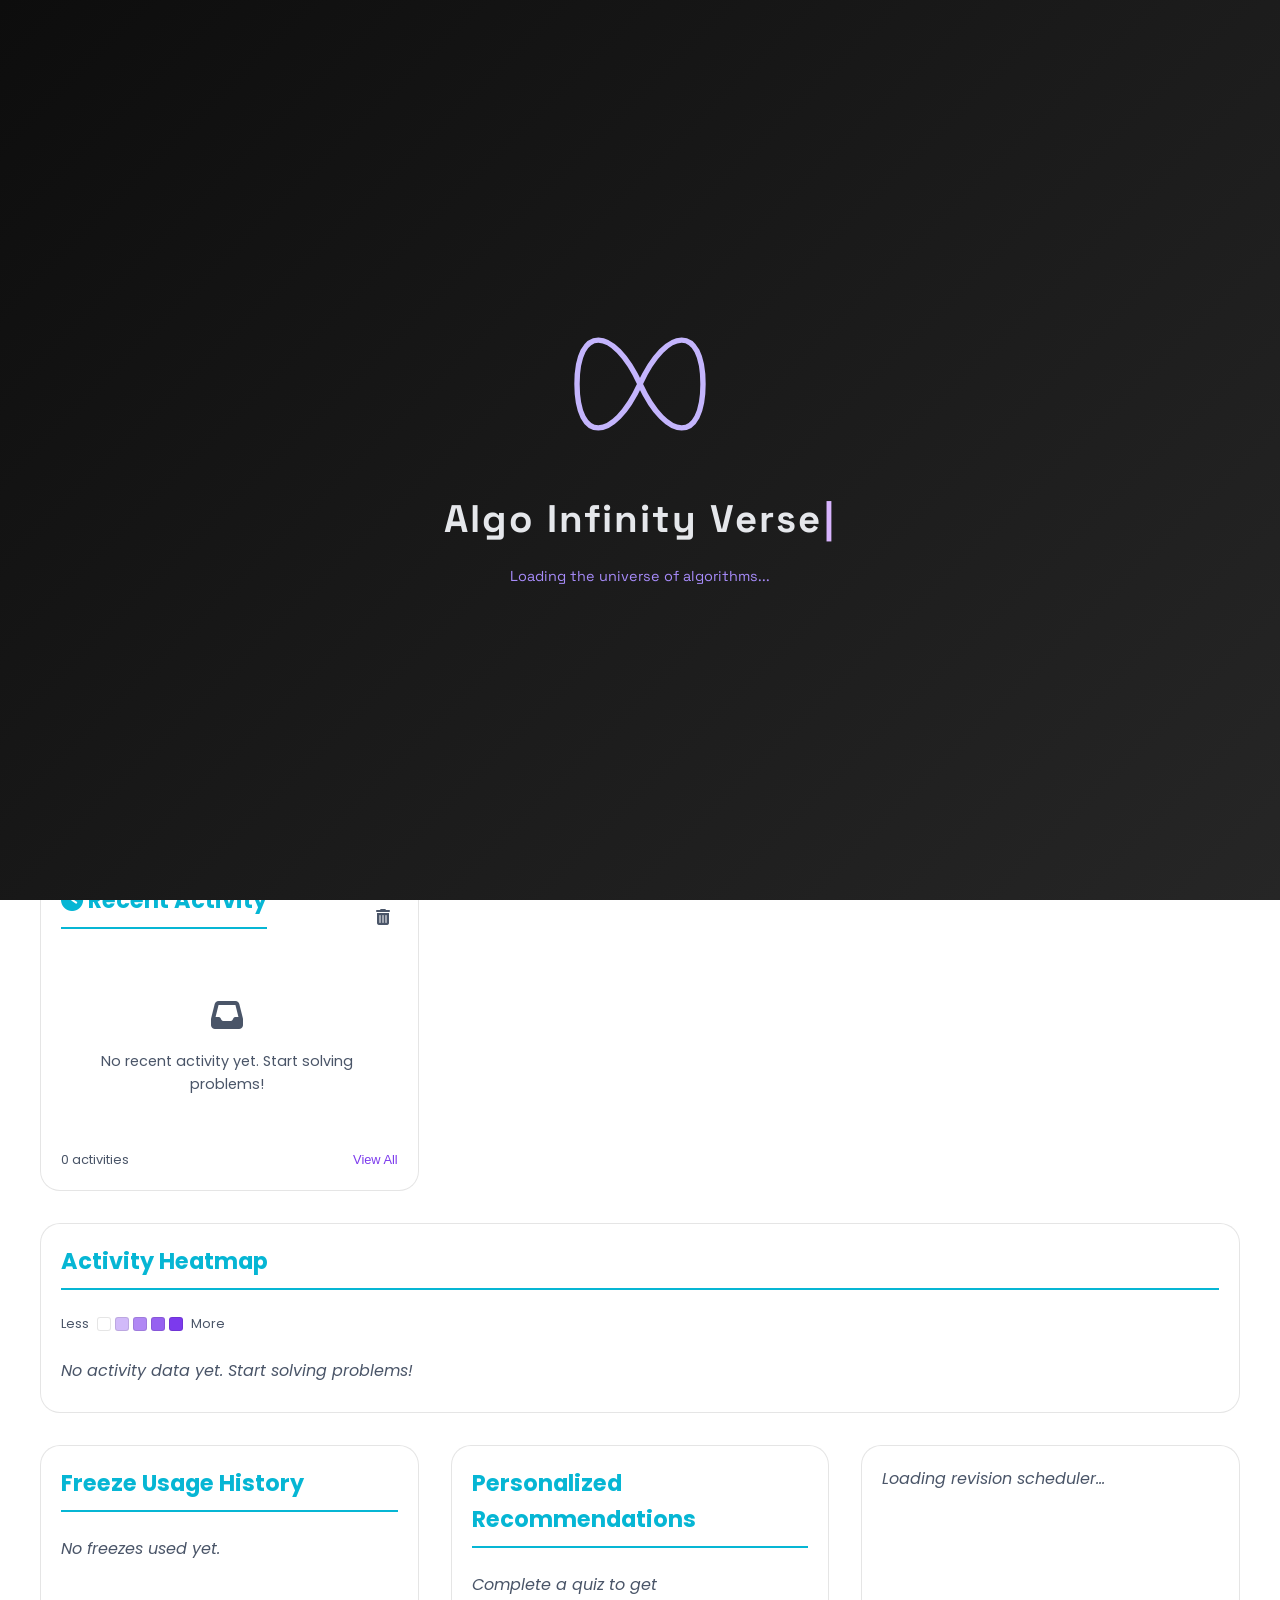
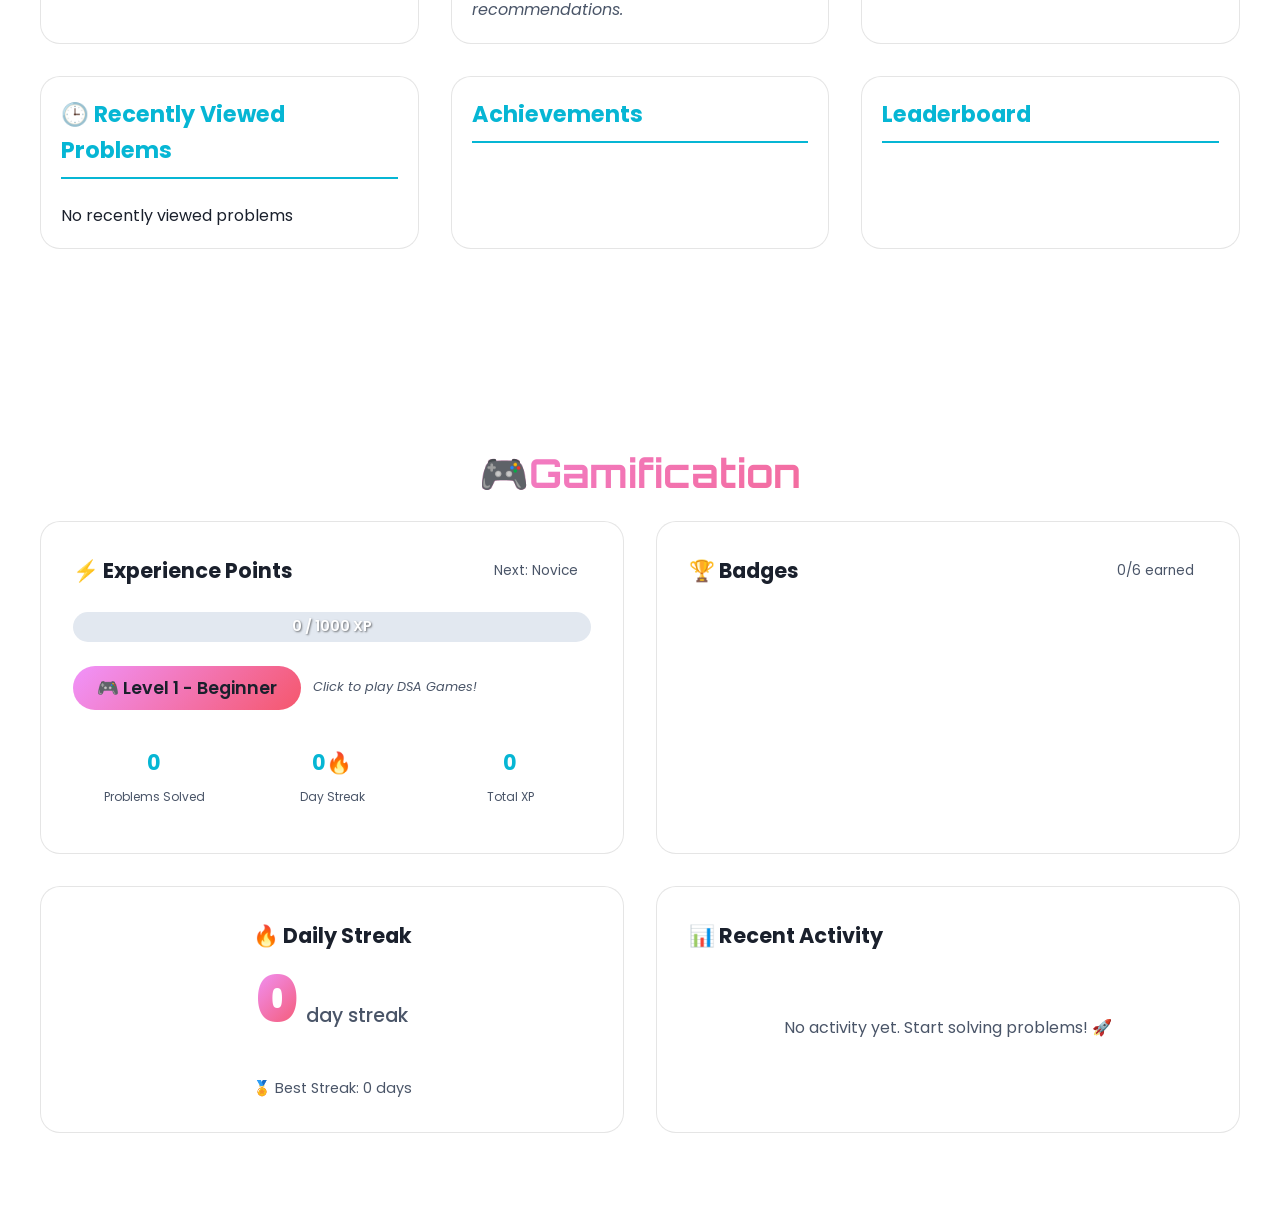
==== commit d61dbc1f: "feat: revamped shortcuts panel and added new shortcuts (#2586) Co-authored-by: Esha Jha <149310101+E" ====
--- a/index.html
+++ b/index.html
@@ -375,7 +375,7 @@
 
     <!-- Scroll to Top Button -->
     <button type="button" id="scrollTopBtn" aria-label="Scroll to top" class="scroll-top-btn">
-      <i class="fas fa-circle-chevron-up"></i>
+      <i class="fas fa-arrow-up"></i>
     </button>
 
     <!-- ===== KEYBOARD SHORTCUTS BUTTON ===== -->
@@ -401,7 +401,8 @@
       style="display: none"
     >
       <div class="modal-content shortcuts-modal-content">
-        <div class="modal-header">
+        <!-- Single seamless card: header, intro, and grid all in one flow -->
+        <div class="shortcuts-card-header">
           <h3 id="shortcutsModalTitle"><i class="fas fa-keyboard"></i> Keyboard Shortcuts</h3>
           <button
             type="button"
@@ -412,41 +413,39 @@
             <i class="fas fa-times"></i>
           </button>
         </div>
-        <div class="modal-body">
-          <p class="shortcuts-intro">
-            Use these keyboard shortcuts to navigate faster and boost your productivity.
-          </p>
-
-          <div class="shortcuts-grid">
-            <!-- Navigation Shortcuts -->
-            <div class="shortcuts-section">
-              <h4><i class="fas fa-compass"></i> Navigation</h4>
-              <table class="shortcuts-table">
-                <tbody>
-                  <tr>
-                    <td><kbd>Alt</kbd> + <kbd>H</kbd></td>
-                    <td>Go to Home</td>
-                  </tr>
-                  <tr>
-                    <td><kbd>Alt</kbd> + <kbd>T</kbd></td>
-                    <td>Go to Learning Topics</td>
-                  </tr>
-                  <tr>
-                    <td><kbd>Alt</kbd> + <kbd>P</kbd></td>
-                    <td>Go to Practice</td>
-                  </tr>
-                  <tr>
-                    <td><kbd>Alt</kbd> + <kbd>Q</kbd></td>
-                    <td>Go to Quiz</td>
-                  </tr>
-                  <tr>
-                    <td><kbd>Alt</kbd> + <kbd>D</kbd></td>
-                    <td>Go to Dashboard</td>
-                  </tr>
-                </tbody>
-              </table>
-            </div>
-
+        <p class="shortcuts-intro">
+          Use these keyboard shortcuts to navigate faster and boost your productivity.
+        </p>
+
+        <div class="shortcuts-grid">
+          <!-- Navigation Shortcuts -->
+          <div class="shortcuts-section">
+            <h4><i class="fas fa-compass"></i> Navigation</h4>
+            <table class="shortcuts-table">
+              <tbody>
+                <tr>
+                  <td><kbd>Alt</kbd> + <kbd>H</kbd></td>
+                  <td>Go to Home</td>
+                </tr>
+                <tr>
+                  <td><kbd>Alt</kbd> + <kbd>T</kbd></td>
+                  <td>Go to Learning Topics</td>
+                </tr>
+                <tr>
+                  <td><kbd>Alt</kbd> + <kbd>P</kbd></td>
+                  <td>Go to Practice</td>
+                </tr>
+                <tr>
+                  <td><kbd>Alt</kbd> + <kbd>Q</kbd></td>
+                  <td>Go to Quiz</td>
+                </tr>
+                <tr>
+                  <td><kbd>Alt</kbd> + <kbd>D</kbd></td>
+                  <td>Go to Dashboard</td>
+                </tr>
+              </tbody>
+            </table>
+          </div>
             <!-- Search Shortcuts -->
             <div class="shortcuts-section">
               <h4><i class="fas fa-search"></i> Search</h4>
@@ -457,6 +456,10 @@
                     <td>Focus Search</td>
                   </tr>
                   <tr>
+                    <td><kbd>/</kbd></td>
+                    <td>Focus Search</td>
+                  </tr>
+                  <tr>
                     <td><kbd>Esc</kbd></td>
                     <td>Clear Search / Close Modal</td>
                   </tr>
@@ -464,84 +467,88 @@
               </table>
             </div>
 
-            <!-- Editor Shortcuts -->
-            <div class="shortcuts-section">
-              <h4><i class="fas fa-code"></i> Code Editor</h4>
-              <table class="shortcuts-table">
-                <tbody>
-                  <tr>
-                    <td><kbd>Ctrl</kbd> + <kbd>Enter</kbd></td>
-                    <td>Run Code</td>
-                  </tr>
-                  <tr>
-                    <td><kbd>Ctrl</kbd> + <kbd>S</kbd></td>
-                    <td>Save/Submit Code</td>
-                  </tr>
-                  <tr>
-                    <td><kbd>Ctrl</kbd> + <kbd>/</kbd></td>
-                    <td>Toggle Comment</td>
-                  </tr>
-                  <tr>
-                    <td><kbd>Ctrl</kbd> + <kbd>Z</kbd></td>
-                    <td>Undo</td>
-                  </tr>
-                  <tr>
-                    <td><kbd>Ctrl</kbd> + <kbd>Y</kbd></td>
-                    <td>Redo</td>
-                  </tr>
-                  <tr>
-                    <td><kbd>Ctrl</kbd> + <kbd>F</kbd></td>
-                    <td>Find</td>
-                  </tr>
-                  <tr>
-                    <td><kbd>Ctrl</kbd> + <kbd>H</kbd></td>
-                    <td>Replace</td>
-                  </tr>
-                  <tr>
-                    <td><kbd>Ctrl</kbd> + <kbd>G</kbd></td>
-                    <td>Go to Line</td>
-                  </tr>
-                </tbody>
-              </table>
-            </div>
-
-            <!-- General Shortcuts -->
-            <div class="shortcuts-section">
-              <h4><i class="fas fa-globe"></i> General</h4>
-              <table class="shortcuts-table">
-                <tbody>
-                  <tr>
-                    <td><kbd>?</kbd></td>
-                    <td>Open Shortcuts Help</td>
-                  </tr>
-                  <tr>
-                    <td><kbd>Esc</kbd></td>
-                    <td>Close Modal / Dialog</td>
-                  </tr>
-                  <tr>
-                    <td><kbd>Tab</kbd></td>
-                    <td>Navigate to Next Element</td>
-                  </tr>
-                  <tr>
-                    <td><kbd>Shift</kbd> + <kbd>Tab</kbd></td>
-                    <td>Navigate to Previous Element</td>
-                  </tr>
-                </tbody>
-              </table>
-            </div>
+          <!-- Search Shortcuts -->
+          <div class="shortcuts-section">
+            <h4><i class="fas fa-search"></i> Search</h4>
+            <table class="shortcuts-table">
+              <tbody>
+                <tr>
+                  <td><kbd>Ctrl</kbd> + <kbd>K</kbd></td>
+                  <td>Focus Search</td>
+                </tr>
+                <tr>
+                  <td><kbd>Esc</kbd></td>
+                  <td>Clear Search / Close Modal</td>
+                </tr>
+              </tbody>
+            </table>
           </div>
 
-          <div class="shortcuts-footer">
-            <span class="shortcuts-tip">
-              <i class="fas fa-lightbulb"></i>
-              Tip: Press <kbd>?</kbd> anytime to open this modal
-            </span>
+          <!-- Editor Shortcuts -->
+          <div class="shortcuts-section">
+            <h4><i class="fas fa-code"></i> Code Editor</h4>
+            <table class="shortcuts-table">
+              <tbody>
+                <tr>
+                  <td><kbd>Ctrl</kbd> + <kbd>Enter</kbd></td>
+                  <td>Run Code</td>
+                </tr>
+                <tr>
+                  <td><kbd>Ctrl</kbd> + <kbd>S</kbd></td>
+                  <td>Save/Submit Code</td>
+                </tr>
+                <tr>
+                  <td><kbd>Ctrl</kbd> + <kbd>/</kbd></td>
+                  <td>Toggle Comment</td>
+                </tr>
+                <tr>
+                  <td><kbd>Ctrl</kbd> + <kbd>Z</kbd></td>
+                  <td>Undo</td>
+                </tr>
+                <tr>
+                  <td><kbd>Ctrl</kbd> + <kbd>Y</kbd></td>
+                  <td>Redo</td>
+                </tr>
+                <tr>
+                  <td><kbd>Ctrl</kbd> + <kbd>F</kbd></td>
+                  <td>Find</td>
+                </tr>
+                <tr>
+                  <td><kbd>Ctrl</kbd> + <kbd>H</kbd></td>
+                  <td>Replace</td>
+                </tr>
+                <tr>
+                  <td><kbd>Ctrl</kbd> + <kbd>G</kbd></td>
+                  <td>Go to Line</td>
+                </tr>
+              </tbody>
+            </table>
           </div>
-        </div>
-        <div class="modal-footer">
-          <button type="button" class="btn btn-secondary" id="shortcutsModalCloseBtn">
-            Close <kbd>Esc</kbd>
-          </button>
+
+          <!-- General Shortcuts -->
+          <div class="shortcuts-section">
+            <h4><i class="fas fa-globe"></i> General</h4>
+            <table class="shortcuts-table">
+              <tbody>
+                <tr>
+                  <td><kbd>?</kbd></td>
+                  <td>Open Shortcuts Help</td>
+                </tr>
+                <tr>
+                  <td><kbd>Esc</kbd></td>
+                  <td>Close Modal / Dialog</td>
+                </tr>
+                <tr>
+                  <td><kbd>Tab</kbd></td>
+                  <td>Navigate to Next Element</td>
+                </tr>
+                <tr>
+                  <td><kbd>Shift</kbd> + <kbd>Tab</kbd></td>
+                  <td>Navigate to Previous Element</td>
+                </tr>
+              </tbody>
+            </table>
+          </div>
         </div>
       </div>
     </div>
@@ -562,149 +569,6 @@
 
       <!-- Quiz Section -->
       <div id="quiz-placeholder"></div>
-
-      <!-- Roadmap Section -->
-      <section id="roadmap" class="section roadmap-section">
-        <div class="container">
-          <h2 class="section-title">
-            <span class="title-icon">🛤️</span>
-            Learning Roadmap
-          </h2>
-          <!-- <div class="roadmap-container">
-          <div class="roadmap-progress">
-            <div class="progress-bar"></div>
-          </div>
-          <div class="roadmap-stages">
-            <div class="stage" data-level="beginner">
-              <div class="stage-marker">
-                <i class="fas fa-seedling"></i>
-              </div>
-              <h3>Beginner</h3>
-              <ul>
-                <li>Basic Programming</li>
-                <li>Arrays & Strings</li>
-                <li>Recursion</li>
-              </ul>
-              <a href="beginner-roadmap.html" class="btn btn-primary">
-                Explore Roadmap
-              </a>
-            </div>
-            <div class="stage" data-level="intermediate">
-              <div class="stage-marker">
-                <i class="fas fa-fire"></i>
-              </div>
-
-              <h3>Intermediate</h3>
-
-              <ul>
-                <li>Trees & Graphs</li>
-                <li>Dynamic Programming</li>
-                <li>Greedy Algorithms</li>
-              </ul>
-
-              <a href="/pages/learning/intermediate-roadmap/intermediate-roadmap.html" class="btn btn-primary">
-                Explore Roadmap
-              </a>
-            </div>
-            <div class="stage" data-level="advanced">
-              <div class="stage-marker">
-                <i class="fas fa-crown"></i>
-              </div>
-              <h3>Advanced</h3>
-              <ul>
-                <li>System Design</li>
-                <li>Advanced Graphs</li>
-                <li>Competitive Programming</li>
-              </ul>
-              <a href="advanced-roadmap.html" class="btn btn-primary">
-                Explore Roadmap
-              </a>
-            </div>
-          </div>
-        </div> -->
-
-          <!-- Roadmap Tabs Selector -->
-          <div class="roadmap-selector">
-            <button class="roadmap-tab active" data-tab="basic" id="roadmapBasicTab">
-              <i class="fas fa-seedling"></i> Beginner Roadmap
-            </button>
-            <button class="roadmap-tab" data-tab="advanced" id="roadmapAdvancedTab">
-              <i class="fas fa-crown"></i> Advanced Roadmap
-            </button>
-            <button class="roadmap-tab" data-tab="overview" id="roadmapOverviewTab">
-              <i class="fas fa-route"></i> Overall Stages
-            </button>
-          </div>
-
-          <div class="roadmap-container-wrapper">
-            <!-- Basic Roadmap (Dynamic Timeline) -->
-            <div class="roadmap-content active" id="basicRoadmapContainer">
-              <div class="roadmap-timeline" id="basicRoadmapTimeline">
-                <!-- Dynamically populated via JS -->
-              </div>
-            </div>
-
-            <!-- Advanced Roadmap (Dynamic Timeline) -->
-            <div class="roadmap-content" id="advancedRoadmapContainer">
-              <div class="roadmap-timeline" id="advancedRoadmapTimeline">
-                <!-- Dynamically populated via JS -->
-              </div>
-            </div>
-
-            <!-- Overall Stages Roadmap (Original) -->
-            <div class="roadmap-content" id="overviewRoadmapContainer">
-              <div class="roadmap-container">
-                <div class="roadmap-progress">
-                  <div class="progress-bar" id="roadmapProgress"></div>
-                </div>
-                <div class="roadmap-stages">
-                  <div class="stage big-box" data-level="beginner">
-                    <div class="stage-marker">
-                      <i class="fas fa-seedling"></i>
-                    </div>
-                    <h3>Beginner</h3>
-                    <ul>
-                      <li>Basic Programming</li>
-                      <li>Arrays & Strings</li>
-                      <li>Recursion</li>
-                    </ul>
-                    <a href="beginner-roadmap.html" class="btn btn-primary"> Explore Roadmap </a>
-                  </div>
-                  <div class="stage big-box" data-level="intermediate">
-                    <div class="stage-marker">
-                      <i class="fas fa-fire"></i>
-                    </div>
-                    <h3>Intermediate</h3>
-                    <ul>
-                      <li>Trees & Graphs</li>
-                      <li>Dynamic Programming</li>
-                      <li>Greedy Algorithms</li>
-                    </ul>
-                    <a
-                      href="/pages/learning/intermediate-roadmap/intermediate-roadmap.html"
-                      class="btn btn-primary"
-                    >
-                      Explore Roadmap
-                    </a>
-                  </div>
-                  <div class="stage big-box" data-level="advanced">
-                    <div class="stage-marker">
-                      <i class="fas fa-crown"></i>
-                    </div>
-                    <h3>Advanced</h3>
-                    <ul>
-                      <li>System Design</li>
-                      <li>Advanced Graphs</li>
-                      <li>Competitive Programming</li>
-                    </ul>
-                    <a href="advanced-roadmap.html" class="btn btn-primary"> Explore Roadmap </a>
-                  </div>
-                </div>
-              </div>
-            </div>
-          </div>
-        </div>
-      </section>
 
 
       <!-- Dashboard Section -->
@@ -990,9 +854,6 @@
 
       <!-- Topic Modal -->
       <div id="topic-modal-placeholder"></div>
-
-      <!-- Roadmap Step Details Modal -->
-      <div id="roadmap-step-modal-placeholder"></div>
 
       <!-- Quiz Editor Modal -->
       <div id="quiz-editor-modal-placeholder"></div>
@@ -1077,7 +938,6 @@
     <script src="data/practice-problems.js"></script>
     <script src="data/daily-challenges.js"></script>
     <script src="data/chatbot-responses.js"></script>
-    <script src="data/roadmap-steps.js"></script>
     <script src="data/profile-avatars.js"></script>
     <script src="data/facts.js"></script>
     <script src="data/personality-questions.js"></script>
@@ -1121,7 +981,6 @@
           loadPartial('did-you-know-placeholder', '/partials/did-you-know.html'),
           loadPartial('game-modal-placeholder', '/partials/game-modal.html'),
           loadPartial('topic-modal-placeholder', '/partials/topic-modal.html'),
-          loadPartial('roadmap-step-modal-placeholder', '/partials/roadmap-step-modal.html'),
           loadPartial('quiz-editor-modal-placeholder', '/partials/quiz-editor-modal.html'),
           loadPartial('quiz-modal-placeholder', '/partials/quiz-modal.html'),
           loadPartial('profile-edit-modal-placeholder', '/partials/profile-edit-modal.html'),
--- a/pages/index/index.css
+++ b/pages/index/index.css
@@ -0,0 +1,821 @@
+/* ===== SEARCH AUTOCOMPLETE STYLES ===== */
+
+.search-wrapper {
+  position: relative;
+  flex: 1;
+  min-width: 200px;
+}
+
+.search-bar {
+  display: flex;
+  align-items: center;
+  background: var(--bg-secondary);
+  border: 2px solid var(--border-color);
+  border-radius: 12px;
+  padding: 0 16px;
+  transition: all 0.3s ease;
+  position: relative;
+  z-index: 2;
+}
+
+.search-bar:focus-within {
+  border-color: #7c3aed;
+  box-shadow: 0 0 0 3px rgba(124, 58, 237, 0.15);
+}
+
+.search-bar i {
+  color: var(--text-secondary);
+  font-size: 1rem;
+  transition: color 0.3s ease;
+}
+
+.search-bar:focus-within i {
+  color: #7c3aed;
+}
+
+.search-bar input {
+  flex: 1;
+  padding: 12px 12px;
+  border: none;
+  background: transparent;
+  color: var(--text-primary);
+  font-size: 0.95rem;
+  outline: none;
+  width: 100%;
+}
+
+.search-bar input::placeholder {
+  color: var(--text-secondary);
+  opacity: 0.7;
+}
+
+.clear-search-btn {
+  background: none;
+  border: none;
+  color: var(--text-secondary);
+  cursor: pointer;
+  padding: 4px 8px;
+  border-radius: 6px;
+  font-size: 1rem;
+  transition: all 0.2s ease;
+  opacity: 0;
+  visibility: hidden;
+}
+
+.clear-search-btn.visible {
+  opacity: 1;
+  visibility: visible;
+}
+
+.clear-search-btn:hover {
+  color: #ef4444;
+  background: rgba(239, 68, 68, 0.1);
+}
+
+.search-suggestions {
+  position: absolute;
+  top: calc(100% + 4px);
+  left: 0;
+  right: 0;
+  background: var(--bg-secondary);
+  border: 2px solid var(--border-color);
+  border-radius: 12px;
+  box-shadow: 0 8px 30px rgba(0, 0, 0, 0.12);
+  max-height: 320px;
+  overflow-y: auto;
+  display: none;
+  z-index: 1000;
+  padding: 8px 0;
+}
+
+.search-suggestions::-webkit-scrollbar {
+  width: 4px;
+}
+
+.search-suggestions::-webkit-scrollbar-track {
+  background: var(--bg-primary);
+  border-radius: 2px;
+}
+
+.search-suggestions::-webkit-scrollbar-thumb {
+  background: var(--border-color);
+  border-radius: 2px;
+}
+
+.search-suggestions.visible {
+  display: block;
+  animation: suggestionsSlideIn 0.2s ease;
+}
+
+@keyframes suggestionsSlideIn {
+  from {
+    opacity: 0;
+    transform: translateY(-8px);
+  }
+  to {
+    opacity: 1;
+    transform: translateY(0);
+  }
+}
+
+.suggestion-item {
+  display: flex;
+  align-items: center;
+  gap: 10px;
+  padding: 10px 16px;
+  cursor: pointer;
+  transition: all 0.15s ease;
+  color: var(--text-primary);
+  text-decoration: none;
+}
+
+.suggestion-item:hover,
+.suggestion-item:focus {
+  background: rgba(124, 58, 237, 0.08);
+}
+
+.suggestion-item.active {
+  background: rgba(124, 58, 237, 0.12);
+  border-left: 3px solid #7c3aed;
+}
+
+.suggestion-icon {
+  font-size: 1rem;
+  flex-shrink: 0;
+  width: 24px;
+  text-align: center;
+}
+
+.suggestion-text {
+  flex: 1;
+  font-size: 0.9rem;
+  white-space: nowrap;
+  overflow: hidden;
+  text-overflow: ellipsis;
+}
+
+.suggestion-text .highlight {
+  background-color: #fbbf24;
+  color: #1e293b;
+  padding: 0 2px;
+  border-radius: 2px;
+  font-weight: 600;
+}
+
+.suggestion-type {
+  font-size: 0.65rem;
+  font-weight: 600;
+  text-transform: uppercase;
+  letter-spacing: 0.5px;
+  padding: 2px 8px;
+  border-radius: 4px;
+  flex-shrink: 0;
+}
+
+.suggestion-type.title {
+  background: rgba(59, 130, 246, 0.15);
+  color: #3b82f6;
+}
+
+.suggestion-type.tag {
+  background: rgba(168, 85, 247, 0.15);
+  color: #a855f7;
+}
+
+.suggestion-type.topic {
+  background: rgba(34, 197, 94, 0.15);
+  color: #22c55e;
+}
+
+.suggestion-type.description {
+  background: rgba(251, 191, 36, 0.15);
+  color: #f59e0b;
+}
+
+.suggestion-group-header {
+  padding: 6px 16px;
+  font-size: 0.7rem;
+  font-weight: 700;
+  text-transform: uppercase;
+  letter-spacing: 0.8px;
+  color: var(--text-secondary);
+  border-bottom: 1px solid var(--border-color);
+  margin-bottom: 4px;
+}
+
+.suggestion-no-results {
+  padding: 16px;
+  text-align: center;
+  color: var(--text-secondary);
+  font-size: 0.9rem;
+}
+
+.suggestion-no-results i {
+  display: block;
+  font-size: 24px;
+  margin-bottom: 8px;
+  color: var(--border-color);
+}
+
+/* ===== TAG CLICKABLE STYLES ===== */
+
+.tag {
+  cursor: pointer;
+  transition: all 0.25s ease;
+  user-select: none;
+  position: relative;
+  display: inline-flex;
+  align-items: center;
+  padding: 4px 12px;
+  border-radius: 6px;
+  font-size: 0.75rem;
+  font-weight: 500;
+  background: var(--bg-primary);
+  color: var(--text-secondary);
+  border: 1px solid var(--border-color);
+}
+
+.tag:hover {
+  background: var(--primary);
+  color: white;
+  border-color: var(--primary);
+}
+
+.tag:active {
+  transform: scale(0.95);
+}
+
+.tag:focus-visible {
+  outline: 2px solid var(--primary);
+  outline-offset: 2px;
+}
+
+.tag::after {
+  content: ' 🔍';
+  opacity: 0;
+  transition: opacity 0.2s ease;
+  font-size: 0.6rem;
+}
+
+.tag:hover::after {
+  opacity: 1;
+}
+
+.dark .tag {
+  background: #1e293b;
+  border-color: #334155;
+  color: #94a3b8;
+}
+
+.dark .tag:hover {
+  background: #7c3aed;
+  color: white;
+  border-color: #7c3aed;
+}
+
+@media (max-width: 768px) {
+  .tag {
+    padding: 6px 14px;
+    font-size: 0.8rem;
+    min-height: 32px;
+  }
+  .tag::after {
+    content: '';
+  }
+}
+
+/* ===== KEYBOARD SHORTCUTS STYLES ===== */
+
+/* ── Soft pastel color tokens for the shortcuts modal ── */
+:root {
+  --sc-pastel-lavender: #c4b5fd;
+  --sc-pastel-periwinkle: #a5b4fc;
+  --sc-pastel-pink: #f9a8d4;
+  --sc-pastel-blue: #93c5fd;
+  --sc-pastel-peach: #fed7aa;
+  --sc-pastel-mint: #a7f3d0;
+  --sc-pastel-rose: #fda4af;
+  --sc-pastel-lavender-rgb: 196, 181, 253;
+  --sc-pastel-periwinkle-rgb: 165, 180, 252;
+}
+
+/* ── Toggle button ── */
+.shortcuts-toggle-btn {
+  position: fixed;
+  bottom: 55px;
+  left: 30px;
+  z-index: 998;
+  display: flex;
+  align-items: center;
+  gap: 8px;
+  padding: 10px 16px;
+  background: rgba(15, 23, 42, 0.85);
+  border: 1px solid rgba(196, 181, 253, 0.2);
+  border-radius: 12px;
+  color: #e2e8f0;
+  font-size: 0.85rem;
+  font-weight: 500;
+  cursor: pointer;
+  transition: all 0.3s ease;
+  box-shadow: 0 4px 16px rgba(0, 0, 0, 0.3);
+  font-family: 'Poppins', sans-serif;
+  backdrop-filter: blur(8px);
+  -webkit-backdrop-filter: blur(8px);
+}
+
+.shortcuts-toggle-btn:hover {
+  background: linear-gradient(135deg, rgba(196, 181, 253, 0.15), rgba(165, 180, 252, 0.1));
+  border-color: var(--sc-pastel-lavender);
+  color: #f1f5f9;
+  transform: translateY(-2px);
+  box-shadow: 0 6px 20px rgba(196, 181, 253, 0.2);
+}
+
+.shortcuts-toggle-btn i {
+  font-size: 1rem;
+  color: var(--sc-pastel-lavender);
+}
+
+.shortcuts-toggle-btn:hover i {
+  color: var(--sc-pastel-periwinkle);
+}
+
+.shortcuts-toggle-btn .shortcut-hint {
+  font-size: 0.7rem;
+  opacity: 0.5;
+  font-weight: 400;
+}
+
+/* ── Modal overlay ── */
+.shortcuts-modal {
+  opacity: 0;
+  visibility: hidden;
+  transition: opacity 0.2s ease, visibility 0.2s ease;
+}
+
+.shortcuts-modal.shortcuts-modal--visible {
+  opacity: 1;
+  visibility: visible;
+}
+
+/* ── Modal content (single seamless card) ── */
+.shortcuts-modal .modal-content {
+  max-width: 960px;
+  margin-top: 20px;
+  padding: 22px 28px 22px;
+  transform: translateY(12px) scale(0.97);
+  opacity: 0;
+  transition: transform 0.25s cubic-bezier(0.34, 1.56, 0.64, 1), opacity 0.2s ease;
+  background: linear-gradient(170deg, rgba(15, 23, 42, 0.98), rgba(20, 14, 35, 0.98));
+  border: 1px solid rgba(196, 181, 253, 0.15);
+  box-shadow:
+    0 25px 60px rgba(0, 0, 0, 0.6),
+    0 0 0 1px rgba(196, 181, 253, 0.05);
+}
+
+.shortcuts-modal.shortcuts-modal--visible .modal-content {
+  transform: translateY(0) scale(1);
+  opacity: 1;
+}
+
+.shortcuts-modal-content {
+  padding: 0;
+}
+
+/* ── Card header (heading + close button, inline with content) ── */
+.shortcuts-modal .shortcuts-card-header {
+  display: flex;
+  justify-content: space-between;
+  align-items: center;
+  margin-bottom: 12px;
+}
+
+.shortcuts-modal .shortcuts-card-header h3 {
+  font-size: 1.3rem;
+  font-weight: 700;
+  color: var(--sc-pastel-lavender);
+  display: flex;
+  align-items: center;
+  gap: 10px;
+}
+
+.shortcuts-modal .shortcuts-card-header h3 i {
+  color: var(--sc-pastel-lavender);
+  font-size: 1.2rem;
+}
+
+/* ── Remove cyan focus outline on the close button ── */
+.shortcuts-modal .modal-close:focus-visible {
+  outline: none !important;
+  box-shadow: none !important;
+}
+
+.shortcuts-intro {
+  color: #94a3b8;
+  font-size: 0.9rem;
+  margin-bottom: 20px;
+  letter-spacing: 0.01em;
+}
+
+/* ── Grid layout ── */
+.shortcuts-grid {
+  display: grid;
+  grid-template-columns: 1fr 1fr;
+  gap: 16px;
+}
+
+/* ── Section cards with pastel-tinted accents ── */
+.shortcuts-section {
+  border-radius: 14px;
+  padding: 16px;
+  position: relative;
+  transition: transform 0.2s ease, box-shadow 0.2s ease;
+  background: rgba(255, 255, 255, 0.02);
+  border: 1px solid rgba(255, 255, 255, 0.06);
+}
+
+.shortcuts-section:hover {
+  transform: translateY(-1px);
+}
+
+/* Navigation section — lavender tint */
+.shortcuts-section:has(h4 i.fa-compass) {
+  background: rgba(196, 181, 253, 0.06);
+  border: 1px solid rgba(196, 181, 253, 0.12);
+}
+.shortcuts-section:has(h4 i.fa-compass):hover {
+  box-shadow: 0 4px 20px rgba(196, 181, 253, 0.08);
+  border-color: rgba(196, 181, 253, 0.22);
+}
+
+/* Search section — blue tint */
+.shortcuts-section:has(h4 i.fa-search) {
+  background: rgba(147, 197, 253, 0.06);
+  border: 1px solid rgba(147, 197, 253, 0.12);
+}
+.shortcuts-section:has(h4 i.fa-search):hover {
+  box-shadow: 0 4px 20px rgba(147, 197, 253, 0.08);
+  border-color: rgba(147, 197, 253, 0.22);
+}
+
+/* Code Editor section — periwinkle tint */
+.shortcuts-section:has(h4 i.fa-code) {
+  background: rgba(165, 180, 252, 0.06);
+  border: 1px solid rgba(165, 180, 252, 0.12);
+}
+.shortcuts-section:has(h4 i.fa-code):hover {
+  box-shadow: 0 4px 20px rgba(165, 180, 252, 0.08);
+  border-color: rgba(165, 180, 252, 0.22);
+}
+
+/* General section — peach tint */
+.shortcuts-section:has(h4 i.fa-globe) {
+  background: rgba(254, 215, 170, 0.05);
+  border: 1px solid rgba(254, 215, 170, 0.12);
+}
+.shortcuts-section:has(h4 i.fa-globe):hover {
+  box-shadow: 0 4px 20px rgba(254, 215, 170, 0.08);
+  border-color: rgba(254, 215, 170, 0.22);
+}
+
+.shortcuts-section h4 {
+  font-size: 0.85rem;
+  font-weight: 600;
+  color: #e2e8f0;
+  margin: 0 0 12px 0;
+  display: flex;
+  align-items: center;
+  gap: 8px;
+  letter-spacing: 0.02em;
+}
+
+.shortcuts-section h4 i {
+  font-size: 0.9rem;
+}
+
+/* Section-specific icon colors */
+.shortcuts-section:has(h4 i.fa-compass) h4 i { color: var(--sc-pastel-lavender); }
+.shortcuts-section:has(h4 i.fa-search) h4 i { color: var(--sc-pastel-blue); }
+.shortcuts-section:has(h4 i.fa-code) h4 i { color: var(--sc-pastel-periwinkle); }
+.shortcuts-section:has(h4 i.fa-globe) h4 i { color: var(--sc-pastel-peach); }
+
+/* ── Table ── */
+.shortcuts-table {
+  width: 100%;
+  border-collapse: collapse;
+  font-size: 0.82rem;
+}
+
+.shortcuts-table tr {
+  border-bottom: 1px solid rgba(255, 255, 255, 0.05);
+  transition: background 0.15s ease;
+  border-radius: 6px;
+}
+
+.shortcuts-table tr:last-child {
+  border-bottom: none;
+}
+
+.shortcuts-table tr:hover {
+  background: rgba(255, 255, 255, 0.03);
+}
+
+.shortcuts-table td {
+  padding: 6px 4px;
+  color: #94a3b8;
+  vertical-align: middle;
+}
+
+.shortcuts-table td:first-child {
+  color: #cbd5e1;
+  font-weight: 500;
+  min-width: 130px;
+  white-space: nowrap;
+}
+
+/* ── kbd styling ── */
+.shortcuts-table kbd {
+  display: inline-block;
+  padding: 2px 8px;
+  background: rgba(30, 41, 59, 0.8);
+  border: 1px solid rgba(148, 163, 184, 0.15);
+  border-radius: 5px;
+  font-size: 0.7rem;
+  font-weight: 600;
+  font-family: 'Fira Code', monospace;
+  color: #e2e8f0;
+  letter-spacing: 0.02em;
+  box-shadow: 0 1px 2px rgba(0, 0, 0, 0.2);
+  transition: border-color 0.2s ease, background 0.2s ease;
+}
+
+.shortcuts-table tr:hover kbd {
+  border-color: rgba(196, 181, 253, 0.3);
+  background: rgba(30, 41, 59, 1);
+}
+
+
+
+body.modal-open {
+  overflow: hidden;
+}
+
+/* Hide navbar when shortcuts modal is open */
+body.shortcuts-modal-open .navbar {
+  opacity: 0;
+  pointer-events: none;
+  transition: opacity 0.2s ease;
+}
+
+/* ===== DARK MODE OVERRIDES ===== */
+
+.dark .shortcuts-toggle-btn {
+  background: rgba(15, 23, 42, 0.85);
+  border-color: rgba(196, 181, 253, 0.2);
+  color: #e2e8f0;
+}
+
+.dark .shortcuts-toggle-btn:hover {
+  background: linear-gradient(135deg, rgba(196, 181, 253, 0.15), rgba(165, 180, 252, 0.1));
+  border-color: var(--sc-pastel-lavender);
+  color: #f1f5f9;
+}
+
+.dark .shortcuts-modal .modal-content {
+  background: linear-gradient(170deg, rgba(15, 23, 42, 0.98), rgba(20, 14, 35, 0.98));
+  border-color: rgba(196, 181, 253, 0.15);
+}
+
+.dark .shortcuts-table tr {
+  border-color: rgba(255, 255, 255, 0.05);
+}
+
+.dark .shortcuts-table kbd {
+  background: rgba(30, 41, 59, 0.8);
+  border-color: rgba(148, 163, 184, 0.15);
+  color: #e2e8f0;
+}
+
+.dark .shortcuts-section:has(h4 i.fa-compass) {
+  background: rgba(196, 181, 253, 0.06);
+  border-color: rgba(196, 181, 253, 0.12);
+}
+
+.dark .shortcuts-section:has(h4 i.fa-search) {
+  background: rgba(147, 197, 253, 0.06);
+  border-color: rgba(147, 197, 253, 0.12);
+}
+
+.dark .shortcuts-section:has(h4 i.fa-code) {
+  background: rgba(165, 180, 252, 0.06);
+  border-color: rgba(165, 180, 252, 0.12);
+}
+
+.dark .shortcuts-section:has(h4 i.fa-globe) {
+  background: rgba(254, 215, 170, 0.05);
+  border-color: rgba(254, 215, 170, 0.12);
+}
+
+.dark .search-suggestions {
+  background: #1e293b;
+  border-color: #334155;
+  box-shadow: 0 8px 30px rgba(0, 0, 0, 0.4);
+}
+
+.dark .suggestion-item:hover,
+.dark .suggestion-item:focus {
+  background: rgba(196, 181, 253, 0.12);
+}
+
+.dark .suggestion-item.active {
+  background: rgba(196, 181, 253, 0.18);
+}
+
+.dark .suggestion-text .highlight {
+  background-color: #f59e0b;
+  color: #0f172a;
+}
+
+.dark .suggestion-type.title {
+  background: rgba(59, 130, 246, 0.2);
+  color: #60a5fa;
+}
+
+.dark .suggestion-type.tag {
+  background: rgba(168, 85, 247, 0.2);
+  color: #c084fc;
+}
+
+.dark .suggestion-type.topic {
+  background: rgba(34, 197, 94, 0.2);
+  color: #4ade80;
+}
+
+.dark .suggestion-type.description {
+  background: rgba(251, 191, 36, 0.2);
+  color: #fcd34d;
+}
+
+.dark .suggestion-group-header {
+  color: #94a3b8;
+  border-color: #334155;
+}
+
+/* ===== RESPONSIVE BREAKPOINTS ===== */
+
+@media (max-width: 768px) {
+  .shortcuts-toggle-btn {
+    bottom: 20px;
+    left: 20px;
+    padding: 8px 14px;
+    font-size: 0.8rem;
+    border-radius: 10px;
+  }
+
+  .shortcuts-toggle-btn span:not(.shortcut-hint) {
+    display: none;
+  }
+
+  .shortcuts-toggle-btn .shortcut-hint {
+    font-size: 0.9rem;
+    opacity: 1;
+  }
+
+  .shortcuts-grid {
+    grid-template-columns: 1fr;
+    gap: 12px;
+  }
+
+  .shortcuts-modal .modal-content {
+    max-width: 95%;
+    margin: 20px;
+  }
+
+  .shortcuts-table td {
+    font-size: 0.8rem;
+    padding: 4px 4px;
+  }
+
+  .shortcuts-table td:first-child {
+    min-width: 90px;
+  }
+
+  /* Search responsive */
+  .search-wrapper {
+    min-width: 150px;
+  }
+
+  .search-bar input {
+    font-size: 0.85rem;
+    padding: 10px 10px;
+  }
+
+  .search-suggestions {
+    max-height: 260px;
+    border-radius: 10px;
+  }
+
+  .suggestion-item {
+    padding: 8px 14px;
+    font-size: 0.85rem;
+  }
+
+  .suggestion-icon {
+    font-size: 0.85rem;
+    width: 20px;
+  }
+}
+
+@media (max-width: 480px) {
+  .shortcuts-toggle-btn {
+    bottom: 16px;
+    left: 16px;
+    padding: 6px 12px;
+    font-size: 0.75rem;
+    border-radius: 8px;
+  }
+
+  .shortcuts-modal .modal-content {
+    max-width: 98%;
+    margin: 10px;
+    margin-top: 60px;
+  }
+
+  .shortcuts-modal .modal-content {
+    padding: 16px 18px 18px;
+  }
+
+  .shortcuts-section {
+    padding: 12px;
+  }
+
+  .shortcuts-table td {
+    font-size: 0.75rem;
+    padding: 3px 2px;
+  }
+
+  .shortcuts-table td:first-child {
+    min-width: 70px;
+  }
+
+  .shortcuts-table kbd {
+    font-size: 0.65rem;
+    padding: 1px 5px;
+  }
+
+  /* Search responsive */
+  .search-wrapper {
+    min-width: 120px;
+    width: 100%;
+  }
+
+  .search-suggestions {
+    max-height: 220px;
+    margin-top: 2px;
+  }
+
+  .suggestion-item {
+    padding: 6px 12px;
+    font-size: 0.8rem;
+    gap: 8px;
+  }
+
+  .suggestion-type {
+    font-size: 0.55rem;
+    padding: 1px 6px;
+  }
+}
+
+/* ===== ACCESSIBILITY ===== */
+
+@media (prefers-reduced-motion: reduce) {
+  .tag {
+    transition: none;
+  }
+  .tag:hover {
+    transform: none;
+  }
+  .tag:active {
+    transform: none;
+  }
+  .shortcuts-toggle-btn {
+    transition: none;
+  }
+  .shortcuts-toggle-btn:hover {
+    transform: none;
+  }
+  .shortcuts-section {
+    transition: none;
+  }
+  .shortcuts-section:hover {
+    transform: none;
+  }
+  .shortcuts-modal,
+  .shortcuts-modal .modal-content {
+    transition: none;
+  }
+  .shortcuts-table tr:hover kbd {
+    border-color: rgba(148, 163, 184, 0.15);
+    background: rgba(30, 41, 59, 0.8);
+  }
+}
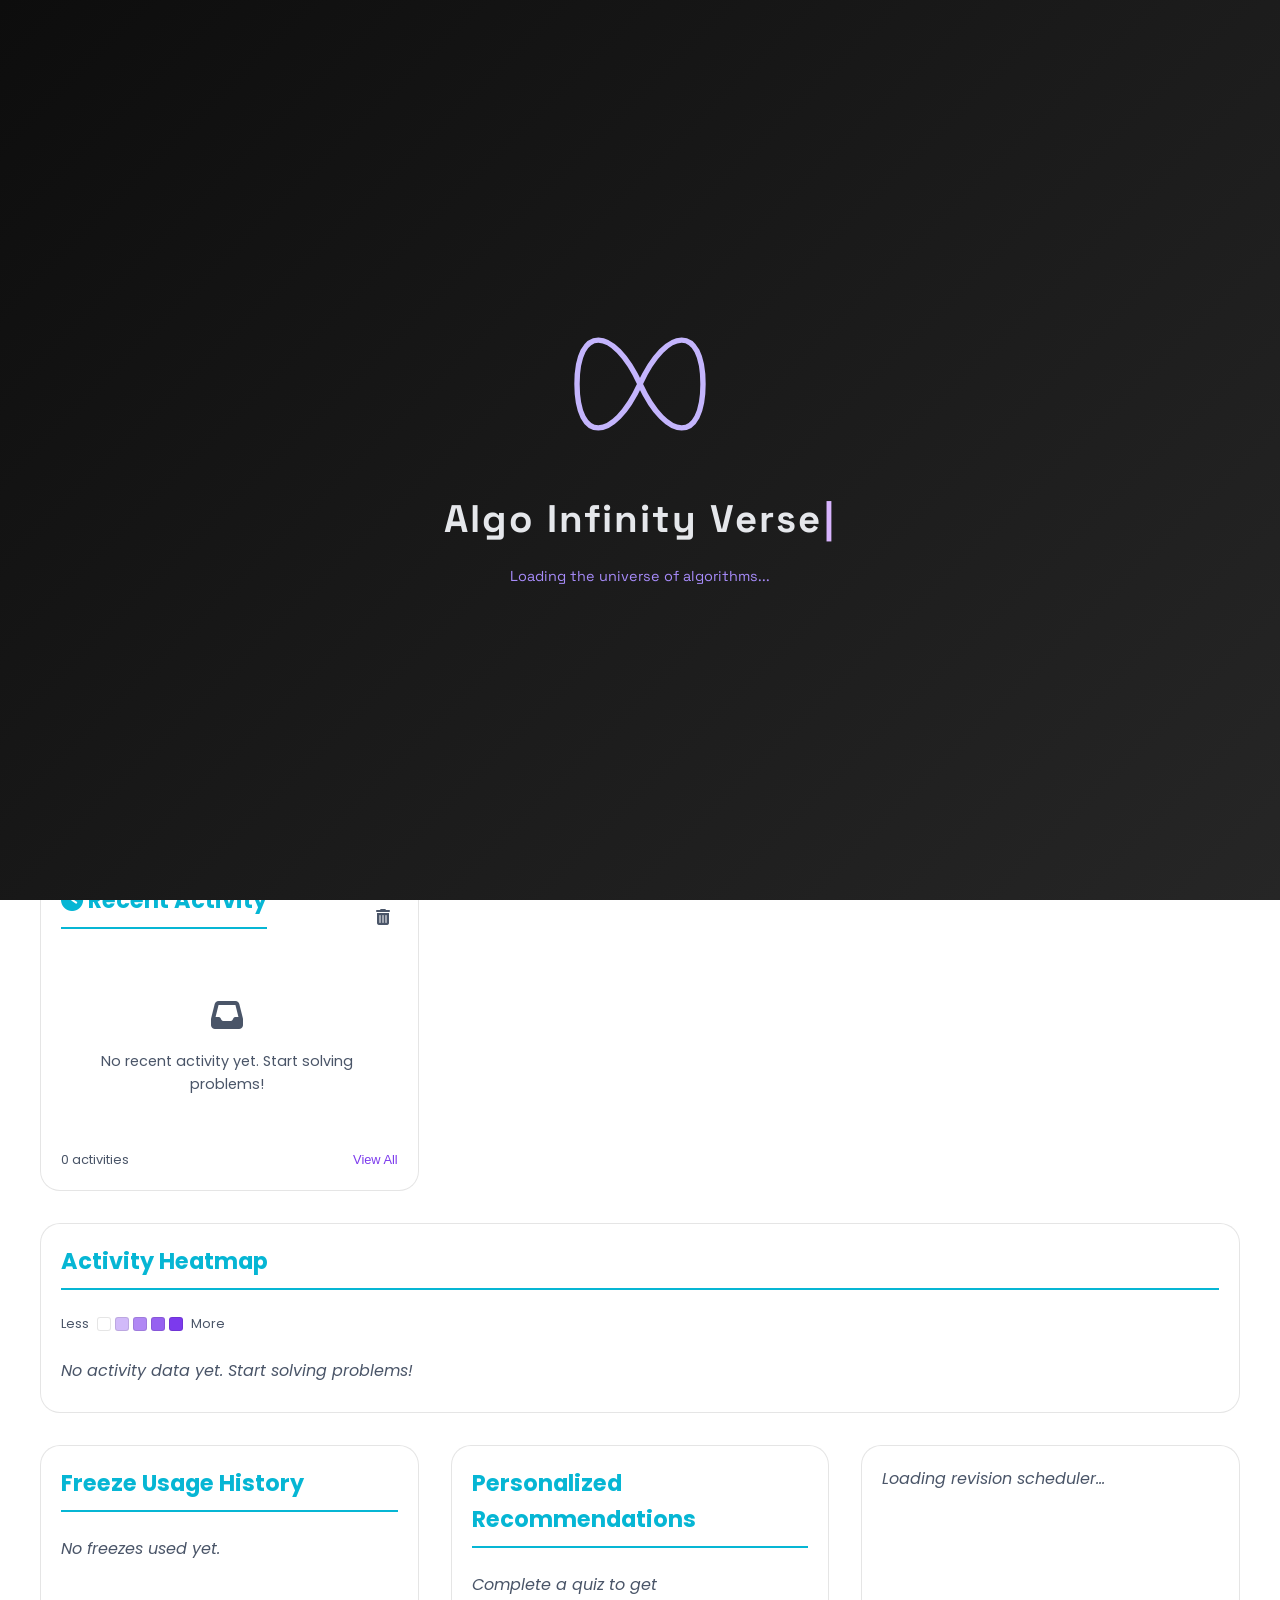
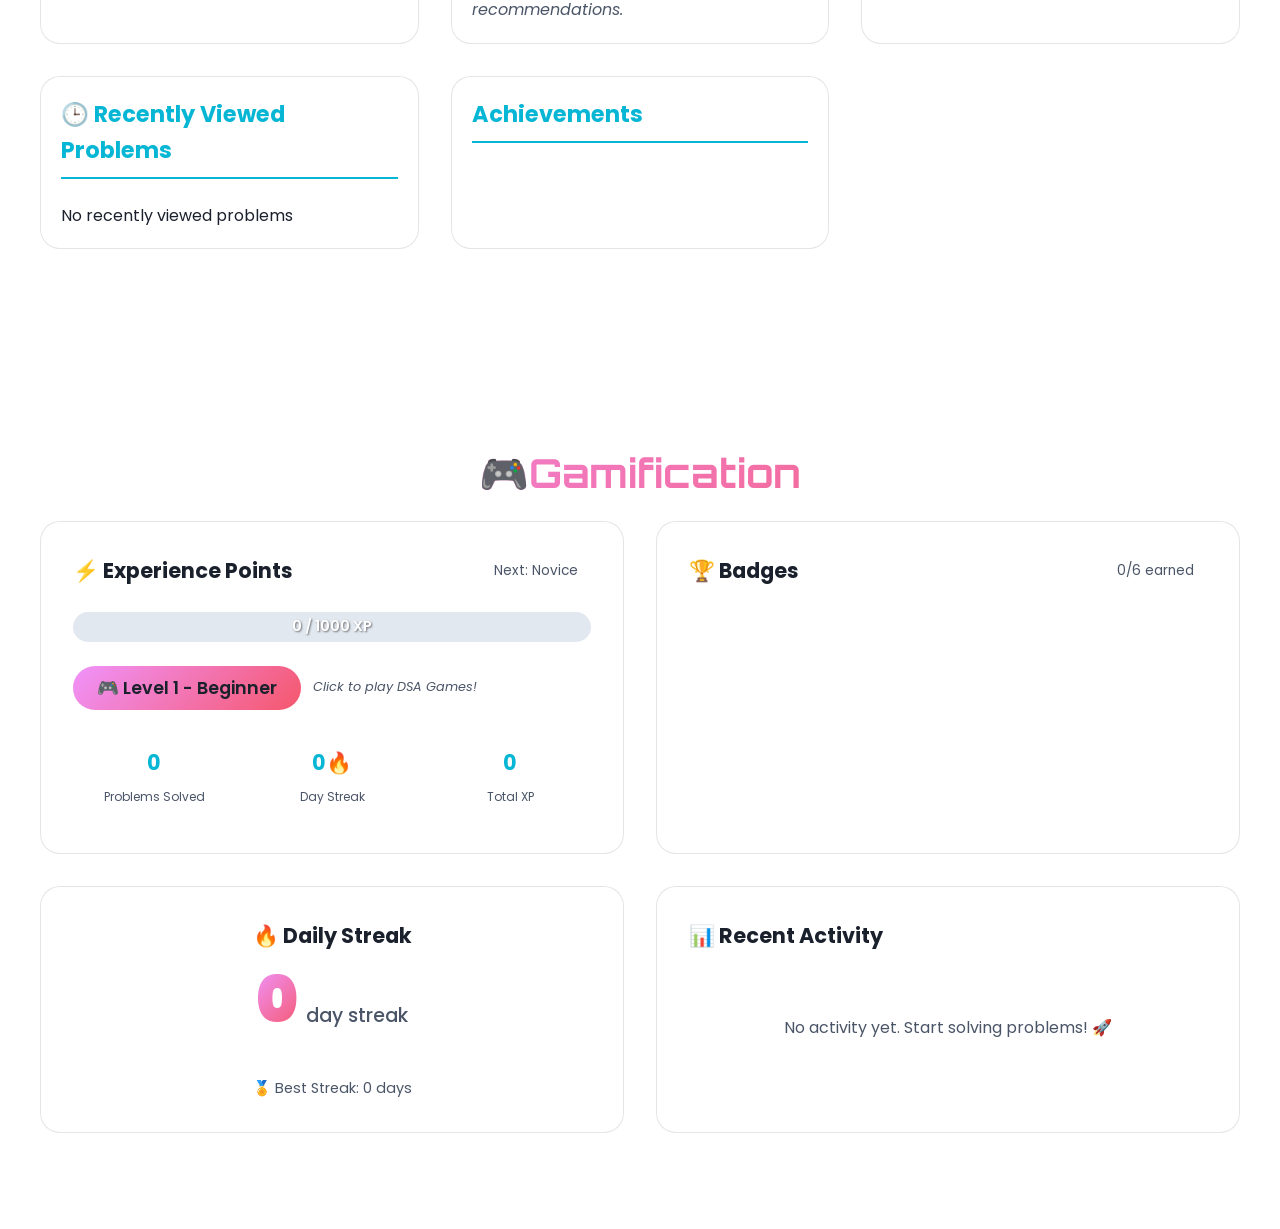
==== commit a4d0a826: "feat: redesigned the leaderboard and removed the old ones from the homepage (#2609) * feat: redesign" ====
--- a/index.html
+++ b/index.html
@@ -757,10 +757,7 @@
               <h3>Achievements</h3>
               <div class="badges-container" id="badgesContainer"></div>
             </div>
-            <div class="dashboard-card leaderboard-card">
-              <h3>Leaderboard</h3>
-              <div class="leaderboard-list" id="leaderboardList"></div>
-            </div>
+
           </div>
         </div>
       </section>
--- a/styles.css
+++ b/styles.css
@@ -184,28 +184,43 @@
   position: fixed;
   bottom: 30px;
   right: 30px;
-  width: 50px;
-  height: 50px;
+  width: 44px;
+  height: 44px;
   border-radius: 50%;
-  background: var(--gradient-1);
-  border: none;
-  color: white;
-  font-size: 1.2rem;
+  display: flex;
+  align-items: center;
+  justify-content: center;
+  background: transparent;
+  border: 1.5px solid rgba(255, 255, 255, 0.2);
+  color: rgba(255, 255, 255, 0.7);
+  font-size: 0.95rem;
   cursor: pointer;
   opacity: 0;
   pointer-events: none;
-  transition: all 0.3s ease;
+  transform: translateY(20px);
+  transition: opacity 0.4s cubic-bezier(0.34, 1.56, 0.64, 1),
+              transform 0.4s cubic-bezier(0.34, 1.56, 0.64, 1),
+              border-color 0.25s ease,
+              color 0.25s ease,
+              background 0.25s ease;
   z-index: 1000;
-  box-shadow: var(--glass-shadow);
 }
 
 .scroll-top-btn.visible {
   opacity: 1;
   pointer-events: all;
+  transform: translateY(0);
 }
 
 .scroll-top-btn:hover {
-  transform: translateY(-5px);
+  border-color: rgba(255, 255, 255, 0.5);
+  color: #fff;
+  background: rgba(255, 255, 255, 0.06);
+}
+
+.scroll-top-btn:active {
+  transform: scale(0.92);
+  transition-duration: 0.12s;
 }
 
 /* Did You Know? Facts Section */
@@ -2551,6 +2566,45 @@
   margin: 2rem 0;
 }
 
+/* ===== TOAST NOTIFICATION ===== */
+.toast-notification {
+  position: fixed;
+  bottom: 24px;
+  right: 24px;
+  padding: 0.6rem 1.2rem;
+  border-radius: 10px;
+  font-size: 0.85rem;
+  font-weight: 600;
+  color: white;
+  z-index: 10000;
+  opacity: 0;
+  transform: translateY(12px);
+  transition: opacity 0.25s ease, transform 0.25s ease;
+  pointer-events: none;
+  max-width: 280px;
+}
+
+.toast-notification.toast-visible {
+  opacity: 1;
+  transform: translateY(0);
+}
+
+.toast-info {
+  background: var(--primary);
+  box-shadow: 0 4px 15px rgba(124, 58, 237, 0.35);
+}
+
+.toast-success {
+  background: linear-gradient(135deg, #43e97b 0%, #38f9d7 100%);
+  color: #0a0a1a;
+  box-shadow: 0 4px 15px rgba(67, 233, 123, 0.35);
+}
+
+.toast-error {
+  background: #ef4444;
+  box-shadow: 0 4px 15px rgba(239, 68, 68, 0.35);
+}
+
 .btn {
   padding: 1rem 2rem;
   border-radius: 50px;
@@ -2708,47 +2762,48 @@
 
 .flashcard {
   perspective: 1200px;
-  min-height: 210px;
-  display: flex;
-  align-items: center;
-  justify-content: center;
 }
 
 .flashcard-inner {
   width: 100%;
-  max-width: 760px;
   position: relative;
+  overflow: hidden;
+  transition: max-height 0.4s ease;
+  max-height: 500px;
   transform-style: preserve-3d;
-  transition: transform 0.6s ease;
 }
 
 .flashcard.is-revealed .flashcard-inner {
-  transform: rotateY(180deg);
+  max-height: 2000px;
 }
 
 .flashcard-face {
-  position: absolute;
-  inset: 0;
-  backface-visibility: hidden;
   border-radius: 16px;
   border: 1px solid rgba(255, 255, 255, 0.08);
   background: rgba(10, 10, 26, 0.35);
-  padding: 1.25rem;
+  padding: 1.5rem;
   display: flex;
   flex-direction: column;
   gap: 0.75rem;
+  box-shadow: inset 0 0 0 1px rgba(124, 58, 237, 0.06);
 }
 
 .flashcard-front {
-  transform: rotateY(0deg);
+  backface-visibility: hidden;
+  transition: opacity 0.3s ease;
+}
+
+.flashcard.is-revealed .flashcard-front {
+  display: none;
 }
 
 .flashcard-back {
-  transform: rotateY(180deg);
-}
-
-.flashcard-face {
-  box-shadow: inset 0 0 0 1px rgba(124, 58, 237, 0.06);
+  display: none;
+  overflow-y: auto;
+}
+
+.flashcard.is-revealed .flashcard-back {
+  display: flex;
 }
 
 #flashcardQuestion {
@@ -2765,9 +2820,63 @@
   line-height: 1.6;
 }
 
+.flashcard-options {
+  display: flex;
+  flex-direction: column;
+  gap: 0.5rem;
+}
+
+.flashcard-option {
+  padding: 0.9rem 1.25rem;
+  border-radius: 10px;
+  background: rgba(255, 255, 255, 0.04);
+  border: 1px solid var(--glass-border);
+  color: var(--text-secondary);
+  font-weight: 500;
+  font-size: 0.95rem;
+  line-height: 1.5;
+  cursor: pointer;
+  transition: background 0.2s, border-color 0.2s, transform 0.15s;
+}
+
+.flashcard-option:hover {
+  background: rgba(255, 255, 255, 0.08);
+  border-color: rgba(255, 255, 255, 0.15);
+  transform: translateY(-1px);
+}
+
+.flashcard-option.correct {
+  background: rgba(34, 197, 94, 0.12);
+  border-color: rgba(34, 197, 94, 0.35);
+  color: #22c55e;
+  font-weight: 600;
+  cursor: default;
+  transform: none;
+}
+
+.flashcard-option.incorrect {
+  background: rgba(239, 68, 68, 0.12);
+  border-color: rgba(239, 68, 68, 0.35);
+  color: #ef4444;
+  font-weight: 600;
+  cursor: default;
+  transform: none;
+}
+
+.flashcard-explanation {
+  margin-top: 1rem;
+  padding: 0.75rem 1rem;
+  border-radius: 10px;
+  background: rgba(99, 102, 241, 0.08);
+  border: 1px solid rgba(99, 102, 241, 0.2);
+  color: var(--text-secondary);
+  font-size: 0.9rem;
+  line-height: 1.5;
+}
+
 .flashcards-actions {
   display: flex;
-  justify-content: space-between;
+  justify-content: flex-end;
   align-items: center;
   gap: 1rem;
   margin-top: 1.25rem;
@@ -2780,9 +2889,81 @@
   font-weight: 600;
 }
 
+#flashcardsRevealBtn {
+  background: #d8b4fe;
+  color: #3b0764;
+  padding: 0.6rem 1.4rem;
+  font-size: 0.9rem;
+  font-weight: 600;
+  border-radius: 50px;
+  border: none;
+  cursor: pointer;
+  transition: background 0.25s ease, transform 0.2s ease;
+}
+
+#flashcardsRevealBtn:hover {
+  background: #c084fc;
+  transform: translateY(-2px);
+}
+
 /* ===== DSA FLASHCARDS: accessibility/UX ===== */
 .pagination-btn {
+  background: var(--glass-bg);
+  border: 1px solid var(--glass-border);
+  color: var(--text-primary);
+  padding: 0.6rem 1.25rem;
   border-radius: 14px;
+  font-weight: 600;
+  cursor: pointer;
+  transition: all 0.3s ease;
+  display: inline-flex;
+  align-items: center;
+  gap: 0.5rem;
+}
+
+.pagination-btn:hover:not(:disabled) {
+  background: var(--primary);
+  border-color: var(--primary);
+  color: white;
+  transform: translateY(-2px);
+  box-shadow: 0 4px 15px rgba(124, 58, 237, 0.4);
+}
+
+.pagination-btn:disabled {
+  opacity: 0.35;
+  cursor: not-allowed;
+}
+
+.flashcards-toolbar {
+  display: flex;
+  justify-content: flex-end;
+  margin-bottom: 0.75rem;
+}
+
+.sound-toggle-btn {
+  background: var(--glass-bg);
+  border: 1px solid var(--glass-border);
+  color: var(--text-secondary);
+  width: 36px;
+  height: 36px;
+  border-radius: 50%;
+  display: flex;
+  align-items: center;
+  justify-content: center;
+  cursor: pointer;
+  transition: all 0.3s ease;
+  font-size: 0.95rem;
+}
+
+.sound-toggle-btn:hover {
+  background: var(--primary);
+  border-color: var(--primary);
+  color: white;
+  box-shadow: 0 0 12px rgba(124, 58, 237, 0.35);
+}
+
+.sound-toggle-btn.muted {
+  opacity: 0.5;
 }
 
 @media (max-width: 768px) {
@@ -8284,3 +8465,35 @@
 .theme-option input[type='radio'] {
   accent-color: var(--accent);
 }
+
+/* ===== THEME TOGGLE: View Transition API — Outward Ripple ===== */
+html {
+  view-transition-name: root;
+}
+
+/* Keep the old snapshot fully visible while the new one peels in */
+::view-transition-old(root) {
+  animation: none;
+  mix-blend-mode: normal;
+}
+
+/* New snapshot ripples outward from the click point */
+::view-transition-new(root) {
+  animation: theme-ripple 600ms cubic-bezier(0.16, 1, 0.3, 1) both;
+}
+
+@keyframes theme-ripple {
+  from {
+    clip-path: circle(0 at var(--ripple-x, 50%) var(--ripple-y, 50%));
+  }
+  to {
+    clip-path: circle(var(--ripple-max-r, 141.4%) at var(--ripple-x, 50%) var(--ripple-y, 50%));
+  }
+}
+
+@media (prefers-reduced-motion: reduce) {
+  ::view-transition-old(root),
+  ::view-transition-new(root) {
+    animation-duration: 0.01ms !important;
+  }
+}
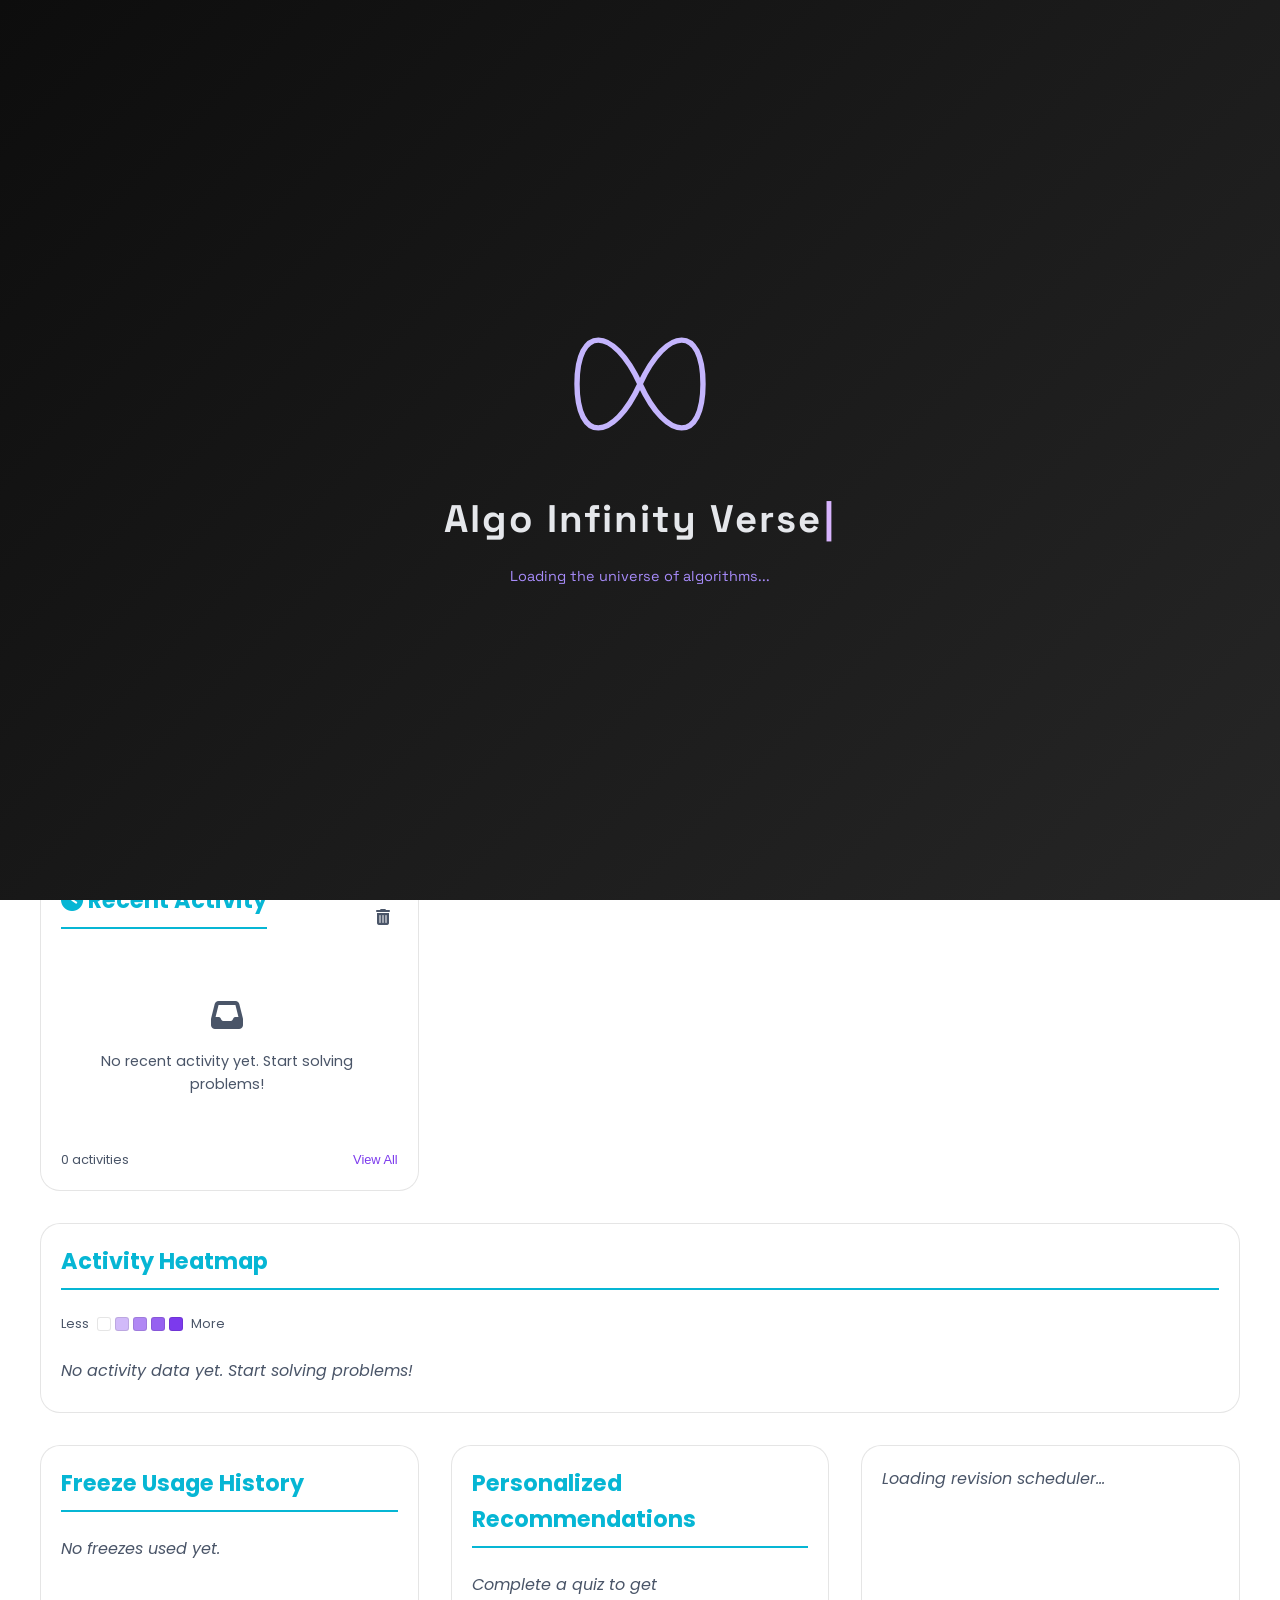
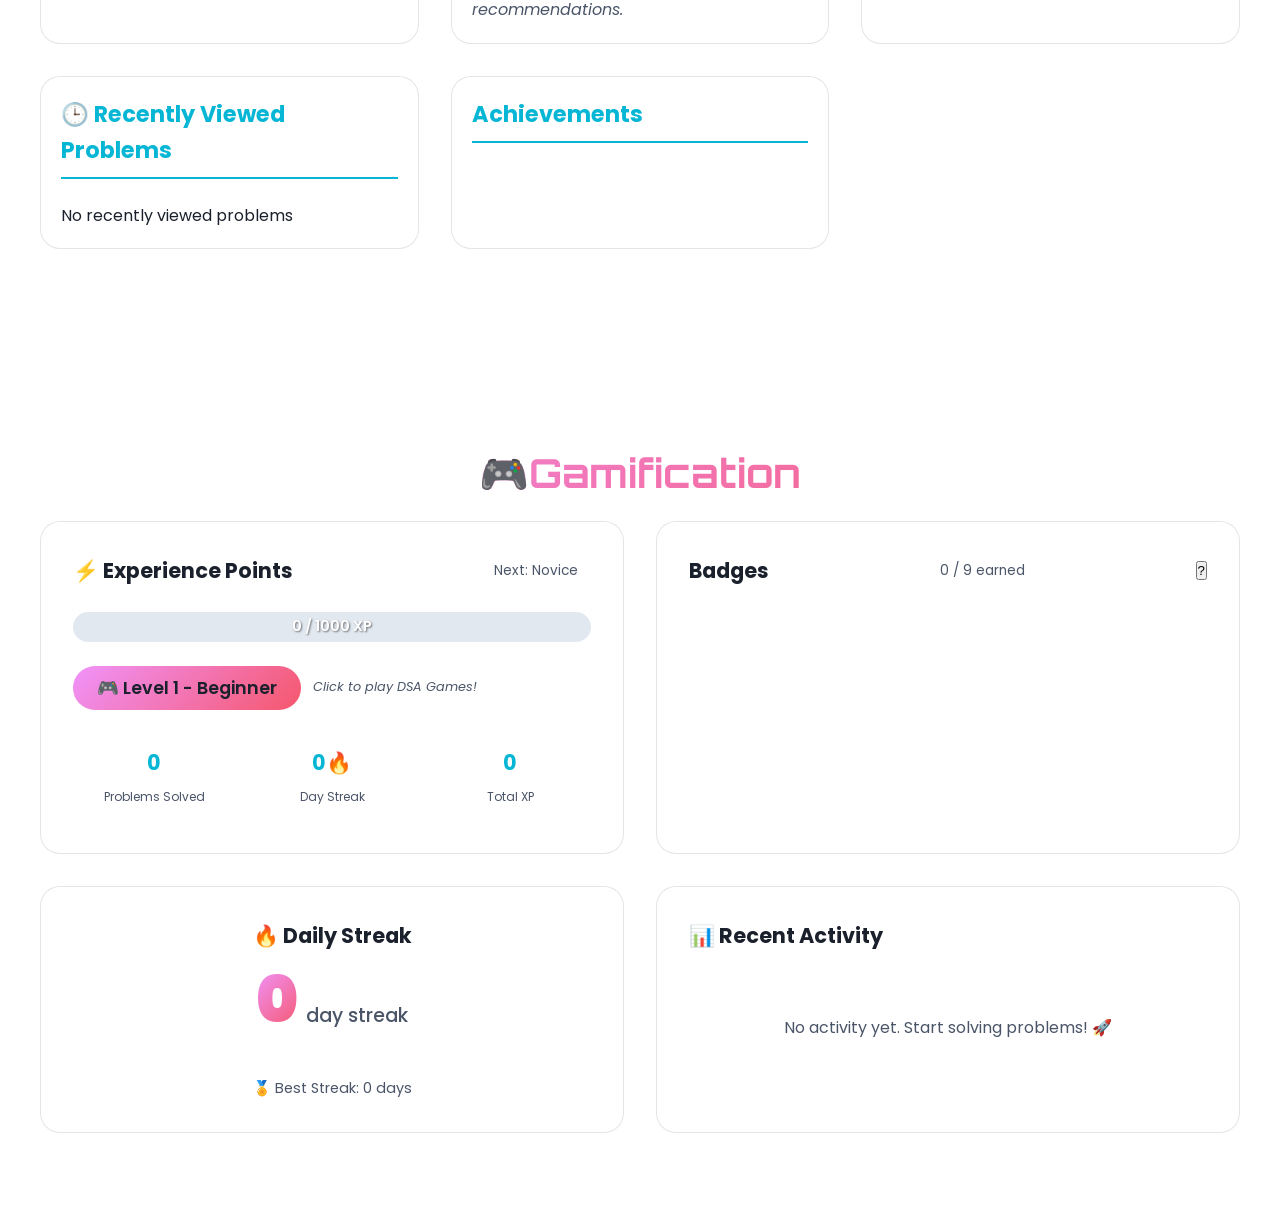
==== commit 80214c24: "refactor: redesigned the Quiz Modal (#2672)" ====
--- a/index.html
+++ b/index.html
@@ -336,6 +336,11 @@
         var tagline = document.querySelector('.tagline');
         if (!path || !typed) return;
 
+        // Lock scroll while the loading screen is visible
+        document.documentElement.style.scrollBehavior = 'auto';
+        document.documentElement.style.overflow = 'hidden';
+        document.body.style.overflow = 'hidden';
+
         // Typewriter
         var tInterval;
         (function() {
@@ -357,6 +362,13 @@
         var tl = gsap.timeline({
           onComplete: function() {
             if (tInterval) { clearInterval(tInterval); tInterval = null; }
+            // Unlock scroll first, then scroll to top — scrollTo doesn't work
+            // while overflow is hidden
+            document.documentElement.style.overflow = '';
+            document.body.style.overflow = '';
+            document.documentElement.style.scrollBehavior = 'auto';
+            window.scrollTo(0, 0);
+            document.documentElement.style.scrollBehavior = '';
             ls.style.display = 'none';
           }
         });
@@ -467,23 +479,6 @@
               </table>
             </div>
 
-          <!-- Search Shortcuts -->
-          <div class="shortcuts-section">
-            <h4><i class="fas fa-search"></i> Search</h4>
-            <table class="shortcuts-table">
-              <tbody>
-                <tr>
-                  <td><kbd>Ctrl</kbd> + <kbd>K</kbd></td>
-                  <td>Focus Search</td>
-                </tr>
-                <tr>
-                  <td><kbd>Esc</kbd></td>
-                  <td>Clear Search / Close Modal</td>
-                </tr>
-              </tbody>
-            </table>
-          </div>
-
           <!-- Editor Shortcuts -->
           <div class="shortcuts-section">
             <h4><i class="fas fa-code"></i> Code Editor</h4>
@@ -814,8 +809,9 @@
             <!-- Badges Card -->
             <div class="badges-showcase big-box">
               <div class="badges-header">
-                <h3>🏆 Badges</h3>
-                <span class="badges-earned-count" id="badgesEarnedCount">0/6 earned</span>
+                <h3>Badges</h3>
+                <span class="badges-earned-count" id="badgesEarnedCount">0 / 9 earned</span>
+                <button type="button" class="badges-preview-btn" id="badgesPreviewBtn" title="Preview all badges" onclick="previewBadges()">?</button>
               </div>
               <div class="badges-grid" id="badgesGrid">
                 <!-- Badges will be generated by JavaScript -->
@@ -855,8 +851,8 @@
       <!-- Quiz Editor Modal -->
       <div id="quiz-editor-modal-placeholder"></div>
 
-      <!-- Quiz Modal -->
-      <div id="quiz-modal-placeholder"></div>
+      <!-- Quiz Modal (replaced by full-page topic-quiz) -->
+      <!-- Topic quiz now lives at pages/topic-quiz/topic-quiz.html -->
 
       <!-- Profile Edit Modal -->
       <div id="profile-edit-modal-placeholder"></div>
@@ -893,8 +889,8 @@
           &times;
         </button>
         <div class="auth-gate-icon">
-          <div class="auth-gate-lock-ring">
-            <i class="fas fa-lock"></i>
+          <div class="auth-gate-icon-ring">
+            <span class="auth-gate-infinity">∞</span>
           </div>
         </div>
         <h2 class="auth-gate-title" id="authGateTitle">Sign in to track progress</h2>
@@ -903,21 +899,28 @@
         </p>
         <div class="auth-gate-perks">
           <div class="auth-gate-perk">
-            <i class="fas fa-chart-line"></i> Track your progress &amp; streaks
+            <span class="perk-badge perk-badge--progress"><i class="fas fa-chart-line"></i></span>
+            Track your progress &amp; streaks
           </div>
           <div class="auth-gate-perk">
-            <i class="fas fa-trophy"></i> Earn XP &amp; unlock badges
+            <span class="perk-badge perk-badge--xp"><i class="fas fa-trophy"></i></span>
+            Earn XP &amp; unlock badges
           </div>
-          <div class="auth-gate-perk"><i class="fas fa-users"></i> Join the leaderboard</div>
+          <div class="auth-gate-perk">
+            <span class="perk-badge perk-badge--leaderboard"><i class="fas fa-users"></i></span>
+            Join the leaderboard
+          </div>
         </div>
         <div class="auth-gate-actions">
-          <a href="login.html" id="authGateLoginBtn" class="btn btn-primary auth-gate-btn">
-            <i class="fas fa-sign-in-alt"></i> Login
-          </a>
-          <a href="signup.html" id="authGateSignupBtn" class="btn btn-secondary auth-gate-btn">
-            <i class="fas fa-user-plus"></i> Sign Up Free
-          </a>
-          <button type="button" id="authGateGuestBtn" class="btn btn-secondary auth-gate-btn">
+          <div class="auth-gate-actions__main">
+            <a href="login.html" id="authGateLoginBtn" class="auth-gate-btn auth-gate-btn--outline">
+              <i class="fas fa-sign-in-alt"></i> Login
+            </a>
+            <a href="signup.html" id="authGateSignupBtn" class="auth-gate-btn auth-gate-btn--primary">
+              <i class="fas fa-user-plus"></i> Sign Up
+            </a>
+          </div>
+          <button type="button" id="authGateGuestBtn" class="auth-gate-btn auth-gate-btn--ghost">
             <i class="fas fa-user-astronaut"></i> Continue as Guest
           </button>
         </div>
@@ -979,7 +982,7 @@
           loadPartial('game-modal-placeholder', '/partials/game-modal.html'),
           loadPartial('topic-modal-placeholder', '/partials/topic-modal.html'),
           loadPartial('quiz-editor-modal-placeholder', '/partials/quiz-editor-modal.html'),
-          loadPartial('quiz-modal-placeholder', '/partials/quiz-modal.html'),
+          // Topic quiz moved to dedicated full page: pages/topic-quiz/topic-quiz.html
           loadPartial('profile-edit-modal-placeholder', '/partials/profile-edit-modal.html'),
           loadPartial('profile-placeholder', '/partials/profile.html'),
           loadPartial('notes-modal-placeholder', '/partials/notes-modal.html'),
@@ -994,6 +997,16 @@
       })();
     </script>
 
+    <div class="modal" id="badgesPreviewModal" role="dialog" aria-modal="true" aria-label="Badges preview">
+      <div class="badges-preview-content">
+        <div class="badges-preview-header">
+          <h3>All Badges</h3>
+          <button type="button" class="modal-close" onclick="closeBadgesPreview()">&times;</button>
+        </div>
+        <div class="badges-preview-grid" id="badgesPreviewGrid"></div>
+      </div>
+    </div>
+
     <script type="module" src="./modules/aiHintsBootstrap.js"></script>
   </body>
 </html>
--- a/styles.css
+++ b/styles.css
@@ -225,17 +225,18 @@
 
 /* Did You Know? Facts Section */
 .facts-card {
-  background: linear-gradient(135deg, rgba(124, 58, 237, 0.08), rgba(59, 130, 246, 0.08));
-  border: 1px solid rgba(124, 58, 237, 0.15);
-  border-radius: 16px;
-  padding: 1.5rem 2rem;
-  margin: 1.5rem 0;
+  max-width: 1200px;
+  margin: 1.5rem auto;
+  background: var(--glass-bg);
+  border: 1px solid var(--glass-border);
+  border-radius: 20px;
+  padding: 1.25rem;
+  backdrop-filter: blur(10px);
   transition: all 0.3s ease;
 }
 
 .facts-card:hover {
-  transform: translateY(-2px);
-  box-shadow: 0 8px 30px rgba(124, 58, 237, 0.1);
+  transform: translateY(-4px);
 }
 
 .facts-header {
@@ -264,8 +265,8 @@
 
 .facts-btn {
   padding: 0.4rem 1.2rem;
-  background: linear-gradient(135deg, #7c3aed, #6d28d9);
-  color: white;
+  background: linear-gradient(135deg, #c4b5fd, #a78bfa);
+  color: #1a202c;
   border: none;
   border-radius: 20px;
   cursor: pointer;
@@ -277,7 +278,7 @@
 
 .facts-btn:hover {
   transform: scale(1.05);
-  box-shadow: 0 4px 15px rgba(124, 58, 237, 0.4);
+  box-shadow: 0 4px 15px rgba(167, 139, 250, 0.4);
 }
 
 .facts-content {
@@ -290,6 +291,7 @@
   color: var(--text-primary);
   margin: 0 0 0.75rem 0;
   min-height: 3.2rem;
+  transition: opacity 0.3s ease;
 }
 
 .facts-footer {
@@ -298,33 +300,41 @@
   align-items: center;
   font-size: 0.8rem;
   color: var(--text-secondary);
+  border-top: 1px solid var(--glass-border);
+  padding-top: 0.75rem;
+}
+
+.facts-label {
   opacity: 0.7;
-  border-top: 1px solid rgba(124, 58, 237, 0.1);
-  padding-top: 0.75rem;
 }
 
 .facts-counter {
-  background: rgba(124, 58, 237, 0.1);
+  background: rgba(196, 181, 253, 0.15);
   padding: 0.2rem 0.8rem;
   border-radius: 12px;
   font-weight: 600;
   font-size: 0.7rem;
-  color: #7c3aed;
+  color: #a78bfa;
 }
 
 /* Dark Mode Support */
 .dark .facts-card {
-  background: linear-gradient(135deg, rgba(124, 58, 237, 0.15), rgba(59, 130, 246, 0.1));
-  border-color: rgba(124, 58, 237, 0.25);
+  background: var(--glass-bg);
 }
 
 .dark .facts-btn {
-  background: linear-gradient(135deg, #7c3aed, #5b21b6);
+  background: rgba(167, 139, 250, 0.2);
+  border: 1px solid rgba(167, 139, 250, 0.25);
+  color: #c4b5fd;
+}
+
+.dark .facts-btn:hover {
+  box-shadow: 0 4px 15px rgba(167, 139, 250, 0.2);
 }
 
 .dark .facts-counter {
-  background: rgba(124, 58, 237, 0.2);
-  color: #8b5cf6;
+  background: rgba(167, 139, 250, 0.15);
+  color: #a78bfa;
 }
 
 /* Responsive */
@@ -341,8 +351,6 @@
 
   .facts-btn {
     align-self: flex-start;
-    font-size: 0.7rem;
-    padding: 0.3rem 1rem;
   }
 
   .fact-text {
@@ -906,14 +914,15 @@
   z-index: 11000;
 }
 
-.auth-gate-modal-content {
+.auth-gate-modal-content,
+#authGateModal .auth-gate-modal-content {
   position: relative;
-  max-width: 420px;
+  max-width: 400px;
   width: 90%;
   margin: auto;
-  padding: 2.5rem 2rem 2rem;
-  background: linear-gradient(145deg, rgba(26, 26, 62, 0.98) 0%, rgba(37, 37, 80, 0.98) 100%);
-  border: 1px solid rgba(124, 58, 237, 0.35);
+  padding: 1.5rem 1.25rem 1.25rem;
+  background: #1e1e1e;
+  border: 1px solid rgba(247, 192, 201, 0.2);
   border-radius: 24px;
   box-shadow:
     0 25px 60px rgba(0, 0, 0, 0.6),
@@ -923,6 +932,12 @@
   animation: authGateSlideIn 0.35s cubic-bezier(0.34, 1.56, 0.64, 1) both;
 }
 
+#authGateModal .auth-gate-modal-content .modal-close {
+  position: absolute;
+  top: 0.75rem;
+  right: 0.75rem;
+}
+
 @keyframes authGateSlideIn {
   from {
     opacity: 0;
@@ -934,70 +949,102 @@
   }
 }
 
-/* Lock icon ring */
+/* Brand icon ring */
 .auth-gate-icon {
   display: flex;
   justify-content: center;
-  margin-bottom: 1.25rem;
-}
-
-.auth-gate-lock-ring {
-  width: 76px;
-  height: 76px;
+  margin-bottom: 0.75rem;
+}
+
+.auth-gate-icon-ring {
+  width: 52px;
+  height: 52px;
   border-radius: 50%;
-  background: linear-gradient(135deg, #7c3aed 0%, #06b6d4 100%);
+  background: var(--gradient-1);
   display: flex;
   align-items: center;
   justify-content: center;
-  font-size: 2rem;
-  color: white;
   position: relative;
   box-shadow:
-    0 0 0 8px rgba(124, 58, 237, 0.15),
-    0 0 0 16px rgba(124, 58, 237, 0.07);
-  animation: authLockPulse 2.4s ease-in-out infinite;
-}
-
-@keyframes authLockPulse {
-  0%,
-  100% {
-    box-shadow:
-      0 0 0 8px rgba(124, 58, 237, 0.15),
-      0 0 0 16px rgba(124, 58, 237, 0.07);
-  }
-  50% {
-    box-shadow:
-      0 0 0 10px rgba(124, 58, 237, 0.22),
-      0 0 0 22px rgba(124, 58, 237, 0.1);
-  }
+    0 0 0 8px rgba(102, 126, 234, 0.18),
+    0 0 0 16px rgba(118, 75, 162, 0.08);
+  animation: authGateBounce 0.6s cubic-bezier(0.34, 1.56, 0.64, 1) both;
+}
+
+.auth-gate-infinity {
+  font-family: 'Orbitron', sans-serif;
+  font-size: 1.6rem;
+  font-weight: 900;
+  color: #fff;
+  line-height: 1;
+  animation: authGatePulse 2s ease-in-out 1s infinite;
+}
+
+.auth-gate-icon-ring::before,
+.auth-gate-icon-ring::after {
+  content: '';
+  position: absolute;
+  width: 8px;
+  height: 8px;
+  border-radius: 50%;
+  opacity: 0;
+  animation: authGateSparkle 0.8s ease-out 0.3s forwards;
+}
+
+.auth-gate-icon-ring::before {
+  top: -4px;
+  right: -6px;
+  background: #a78bfa;
+}
+
+.auth-gate-icon-ring::after {
+  bottom: -4px;
+  left: -6px;
+  background: #f0d87a;
+  animation-delay: 0.5s;
+}
+
+@keyframes authGateBounce {
+  0% { opacity: 0; transform: scale(0.3) rotate(-15deg); }
+  50% { transform: scale(1.12) rotate(3deg); }
+  70% { transform: scale(0.94) rotate(-1deg); }
+  100% { opacity: 1; transform: scale(1) rotate(0deg); }
+}
+
+@keyframes authGateSparkle {
+  0% { opacity: 0; transform: scale(0) translateY(0); }
+  40% { opacity: 1; transform: scale(1.2) translateY(-6px); }
+  100% { opacity: 0; transform: scale(0) translateY(-14px); }
+}
+
+@keyframes authGatePulse {
+  0%, 100% { opacity: 1; transform: scale(1); }
+  50% { opacity: 0.75; transform: scale(1.08); }
 }
 
 .auth-gate-title {
   font-family: 'Orbitron', sans-serif;
-  font-size: 1.5rem;
+  font-size: 1.15rem;
   font-weight: 700;
-  background: linear-gradient(135deg, #fbbf24, #f59e0b);
-  -webkit-background-clip: text;
-  background-clip: text;
-  -webkit-text-fill-color: transparent;
-  margin-bottom: 0.5rem;
+  color: #f0d87a;
+  margin-bottom: 0.3rem;
 }
 
 .auth-gate-subtitle {
   color: var(--text-secondary);
-  font-size: 0.92rem;
-  line-height: 1.5;
-  margin-bottom: 1.5rem;
+  font-size: 0.85rem;
+  line-height: 1.4;
+  margin-bottom: 1rem;
 }
 
 /* Perks list */
 .auth-gate-perks {
   display: flex;
   flex-direction: column;
-  gap: 0.6rem;
-  margin-bottom: 1.75rem;
+  gap: 0.5rem;
+  margin-bottom: 1rem;
   text-align: left;
-  padding: 1rem 1.25rem;
+  padding: 0.6rem 0.85rem;
   background: rgba(255, 255, 255, 0.04);
   border: 1px solid rgba(255, 255, 255, 0.07);
   border-radius: 14px;
@@ -1012,43 +1059,101 @@
   font-weight: 500;
 }
 
-.auth-gate-perk i {
-  width: 18px;
-  text-align: center;
-  color: var(--accent);
-  font-size: 0.9rem;
+/* Perk icon badges */
+.perk-badge {
+  width: 28px;
+  height: 28px;
+  border-radius: 8px;
+  display: flex;
+  align-items: center;
+  justify-content: center;
   flex-shrink: 0;
+  font-size: 0.85rem;
+}
+
+.perk-badge--progress {
+  background: rgba(242, 181, 196, 0.18);
+  color: #f2b5c4;
+}
+
+.perk-badge--xp {
+  background: rgba(240, 216, 122, 0.18);
+  color: #f0d87a;
+}
+
+.perk-badge--leaderboard {
+  background: rgba(181, 211, 232, 0.18);
+  color: #b5d3e8;
+}
+
+.perk-badge i {
+  width: auto;
+  color: inherit;
+  font-size: inherit;
 }
 
 /* Action buttons */
 .auth-gate-actions {
   display: flex;
-  gap: 0.75rem;
-  justify-content: center;
-  flex-wrap: wrap;
-  margin-bottom: 1rem;
+  flex-direction: column;
+  gap: 0.4rem;
+  margin-bottom: 0.75rem;
+}
+
+.auth-gate-actions__main {
+  display: flex;
+  gap: 0.5rem;
 }
 
 .auth-gate-btn {
   flex: 1;
-  min-width: 130px;
-  max-width: 180px;
-  padding: 0.75rem 1.25rem;
-  font-size: 0.9rem;
+  padding: 0.5rem 1rem;
+  font-size: 0.82rem;
   font-weight: 600;
   text-align: center;
   text-decoration: none;
-  border-radius: 12px;
+  border-radius: 10px;
   display: inline-flex;
   align-items: center;
   justify-content: center;
-  gap: 0.5rem;
+  gap: 0.4rem;
   transition: all 0.2s ease;
-}
-
-.auth-gate-btn:hover {
-  transform: translateY(-2px);
-  box-shadow: 0 8px 20px rgba(124, 58, 237, 0.4);
+  cursor: pointer;
+  border: 1.5px solid transparent;
+  font-family: inherit;
+}
+
+.auth-gate-btn--outline {
+  background: transparent;
+  border-color: rgba(255, 255, 255, 0.2);
+  color: rgba(255, 255, 255, 0.75);
+}
+
+.auth-gate-btn--outline:hover {
+  border-color: rgba(255, 255, 255, 0.45);
+  background: rgba(255, 255, 255, 0.05);
+}
+
+.auth-gate-btn--primary {
+  background: #f0d87a;
+  color: #1a1a3e;
+}
+
+.auth-gate-btn--primary:hover {
+  background: #e8c85a;
+}
+
+.auth-gate-btn--ghost {
+  background: transparent;
+  border-color: transparent;
+  color: rgba(255, 255, 255, 0.4);
+  font-size: 0.82rem;
+  padding: 0.45rem;
+  flex: 0 1 auto;
+}
+
+.auth-gate-btn--ghost:hover {
+  color: rgba(255, 255, 255, 0.7);
 }
 
 /* Dismiss */
@@ -1073,12 +1178,17 @@
   text-decoration: underline;
 }
 
-/* Shake animation */
+/* Shake animation for protected elements */
 @keyframes authGateShake {
-  0%,
-  100% {
-    transform: translateX(0);
-  }
+  0%, 100% { transform: translateX(0); }
+  20% { transform: translateX(-6px); }
+  40% { transform: translateX(6px); }
+  60% { transform: translateX(-4px); }
+  80% { transform: translateX(4px); }
+}
+
+.auth-gate-shake {
+  animation: authGateShake 0.4s ease;
 }
 
 /* ===== NAVIGATION BAR ===== */
@@ -8473,13 +8583,19 @@
 
 /* Keep the old snapshot fully visible while the new one peels in */
 ::view-transition-old(root) {
-  animation: none;
-  mix-blend-mode: normal;
+  animation: theme-ripple-fade-in 800ms both !important;
+  mix-blend-mode: normal !important;
+}
+
+@keyframes theme-ripple-fade-in {
+  from { opacity: 1; }
+  to { opacity: 1; }
 }
 
 /* New snapshot ripples outward from the click point */
 ::view-transition-new(root) {
-  animation: theme-ripple 600ms cubic-bezier(0.16, 1, 0.3, 1) both;
+  animation: theme-ripple 800ms cubic-bezier(0.16, 1, 0.3, 1) both !important;
+  mix-blend-mode: normal !important;
 }
 
 @keyframes theme-ripple {
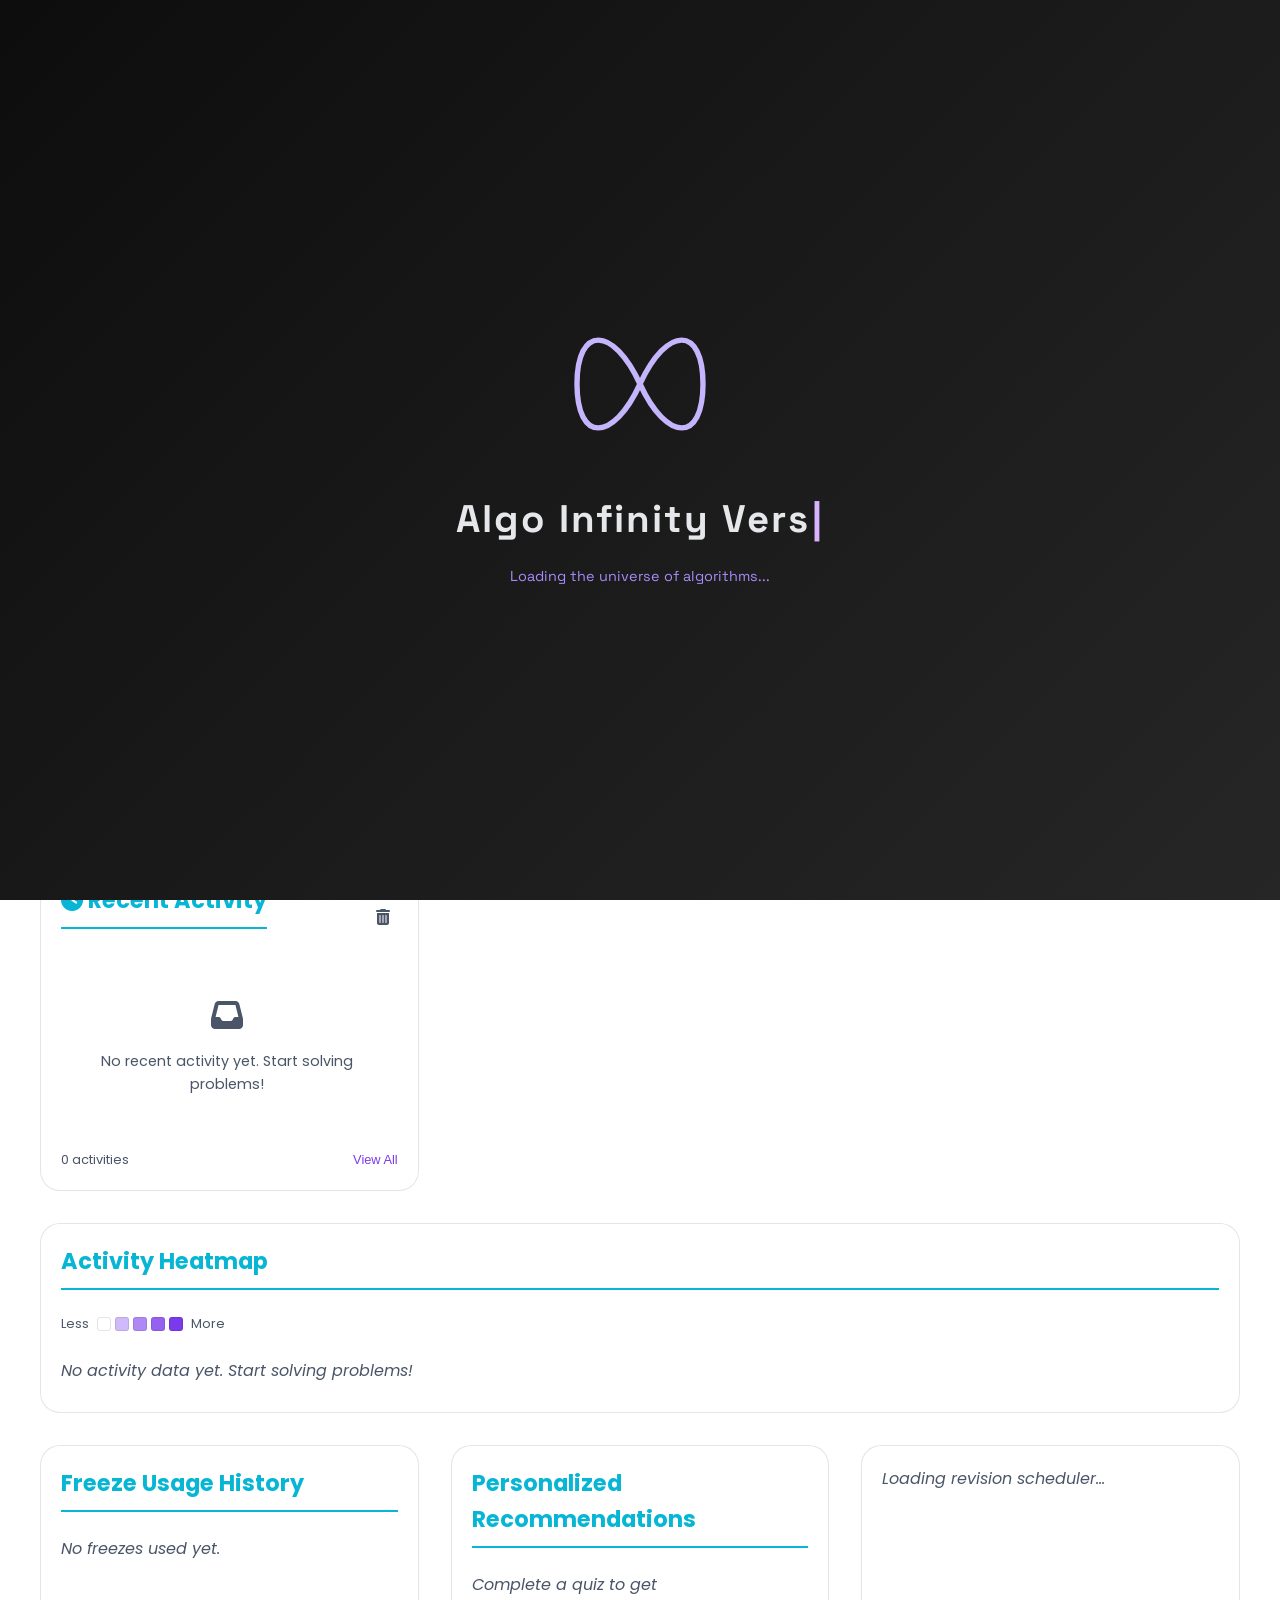
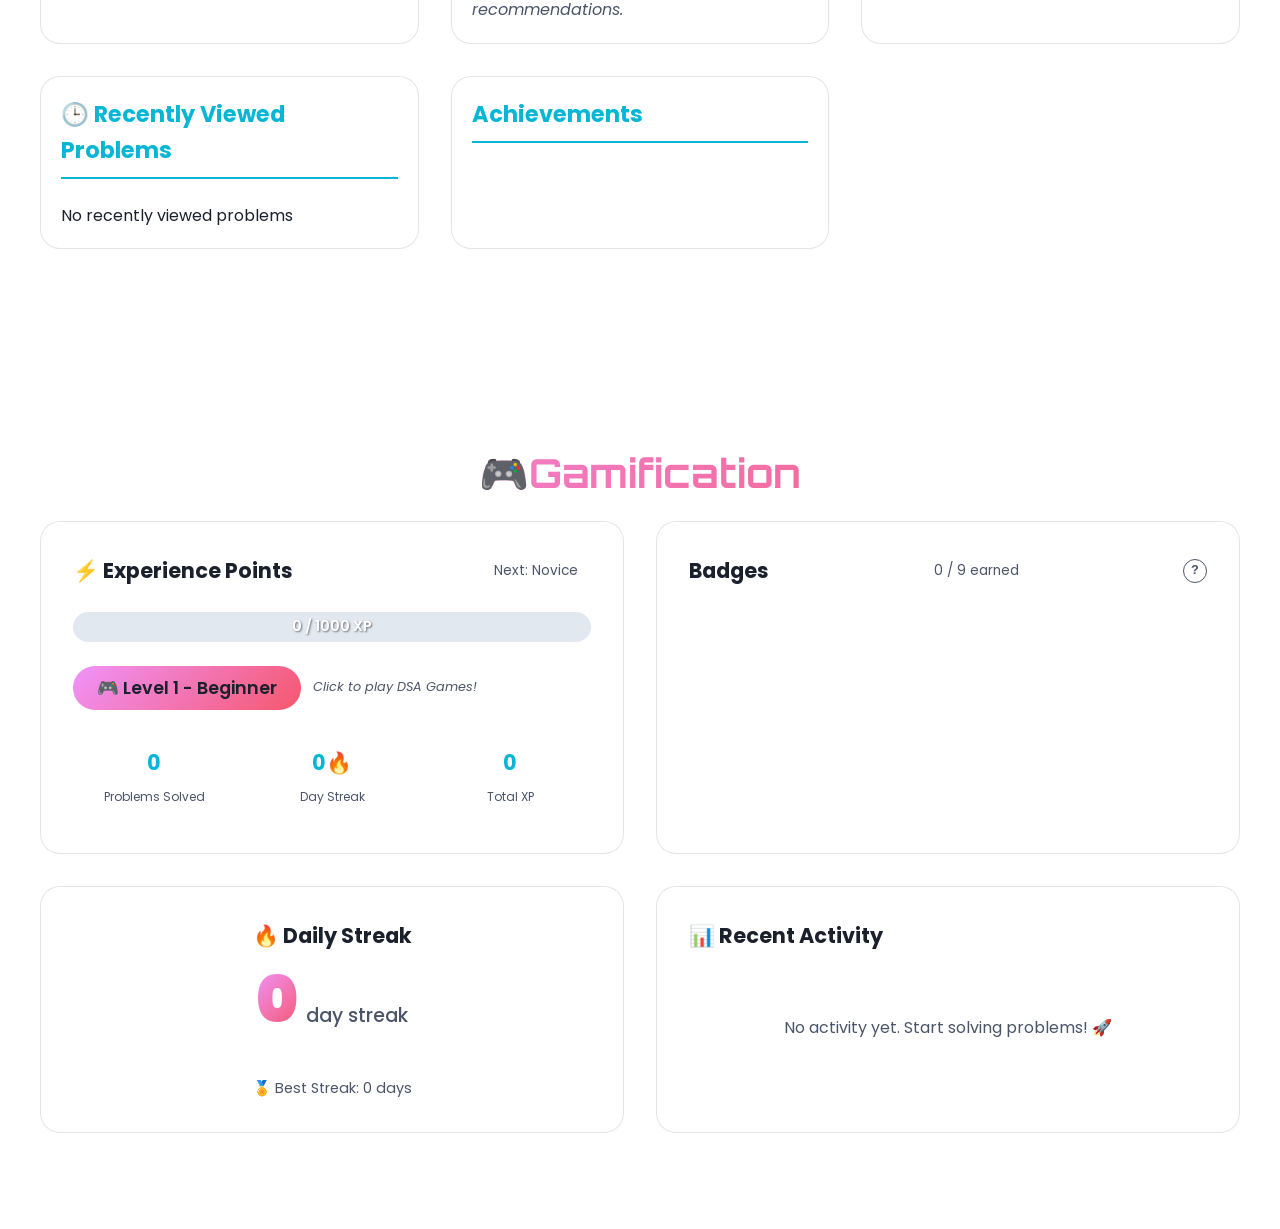
==== commit 59e21d69: "Merge branch 'Eshajha19:main' into main" ====
--- a/index.html
+++ b/index.html
@@ -321,6 +321,8 @@
     <script>
       (function() {
         if (window.__loadingStarted) return;
+        // Prevent browser scroll restoration from fighting with our scrollTo(0,0)
+        try { history.scrollRestoration = 'manual'; } catch(e) {}
         var ls = document.getElementById('loading-screen');
         if (!ls || typeof gsap === 'undefined') return;
         if (
@@ -369,6 +371,8 @@
             document.documentElement.style.scrollBehavior = 'auto';
             window.scrollTo(0, 0);
             document.documentElement.style.scrollBehavior = '';
+            // Re-enable normal scroll restoration after we've set the position
+            try { history.scrollRestoration = 'auto'; } catch(e) {}
             ls.style.display = 'none';
           }
         });
--- a/styles.css
+++ b/styles.css
@@ -2360,16 +2360,26 @@
     display: flex;
   }
 
+  .nav-settings-dropdown:not(.open) .settings-dropdown-menu {
+    display: none;
+  }
+
+  .nav-settings-dropdown.open .settings-dropdown-menu {
+    display: block;
+    max-height: 70vh;
+    overflow-y: auto;
+  }
+
   .settings-dropdown-menu {
     left: auto !important;
     right: 0.5rem !important;
     position: fixed !important;
     top: auto !important;
     max-width: calc(100vw - 32px) !important;
-    max-height: 70vh !important;
-    overflow-y: auto !important;
     transform: none !important;
     width: 300px;
+    backdrop-filter: none;
+    -webkit-backdrop-filter: none;
   }
 
   .dropdown-group-label {
@@ -4790,19 +4800,24 @@
   width: clamp(56px, 100%, 70px);
   aspect-ratio: 1;
   border-radius: 50%;
-  background: var(--gradient-2);
   display: flex;
   align-items: center;
   justify-content: center;
-  font-size: 1.8rem;
+  font-size: 1.3rem;
+  color: #fff;
   position: relative;
   cursor: pointer;
-  transition: transform 0.3s ease;
   justify-self: center;
-}
-
-.badge:hover {
-  transform: scale(1.1);
+  transition: transform 0.25s ease;
+}
+
+.badge::after {
+  content: '';
+  position: absolute;
+  inset: 4px;
+  border-radius: 50%;
+  border: 2px solid rgba(255, 255, 255, 0.18);
+  pointer-events: none;
 }
 
 .badge:focus-visible {
@@ -4812,7 +4827,15 @@
 
 .badge.locked {
   background: var(--dark-card);
-  opacity: 0.5;
+}
+
+.badge.locked i {
+  opacity: 0.25;
+  filter: grayscale(1);
+}
+
+.badge.locked::after {
+  border-color: rgba(255, 255, 255, 0.06);
 }
 
 .badge-tooltip {
@@ -5342,6 +5365,140 @@
   }
 }
 
+/* Purchase confirmation overlay */
+.xp-confirm-overlay {
+  position: absolute;
+  inset: 0;
+  background: rgba(10, 10, 26, 0.85);
+  backdrop-filter: blur(6px);
+  border-radius: 24px;
+  display: none;
+  align-items: center;
+  justify-content: center;
+  z-index: 10;
+  opacity: 0;
+  transition: opacity 0.2s ease;
+}
+.xp-confirm-overlay.active {
+  display: flex;
+  opacity: 1;
+}
+
+.xp-confirm-card {
+  background: linear-gradient(160deg, rgba(22, 22, 50, 0.98), rgba(30, 30, 65, 0.98));
+  border: 1px solid rgba(255, 255, 255, 0.08);
+  border-radius: 20px;
+  padding: 2rem 2rem 1.5rem;
+  max-width: 320px;
+  width: 90%;
+  text-align: center;
+  box-shadow: 0 20px 50px rgba(0, 0, 0, 0.5);
+  animation: xpConfirmIn 0.2s cubic-bezier(0.34, 1.56, 0.64, 1) both;
+}
+
+@keyframes xpConfirmIn {
+  from { opacity: 0; transform: scale(0.92) translateY(8px); }
+  to   { opacity: 1; transform: scale(1) translateY(0); }
+}
+
+@media (prefers-reduced-motion: reduce) {
+  .xp-confirm-card { animation: none; }
+}
+
+.xp-confirm-icon-wrap {
+  width: 52px;
+  height: 52px;
+  border-radius: 50%;
+  background: rgba(251, 191, 36, 0.1);
+  display: flex;
+  align-items: center;
+  justify-content: center;
+  margin: 0 auto 1rem;
+  font-size: 1.3rem;
+  color: #fbbf24;
+}
+
+.xp-confirm-title {
+  font-family: 'Poppins', sans-serif;
+  font-weight: 500;
+  font-size: 1.1rem;
+  color: #e4e4f0;
+  margin: 0 0 0.35rem;
+}
+
+.xp-confirm-item {
+  font-family: 'Poppins', sans-serif;
+  font-weight: 300;
+  font-size: 0.85rem;
+  color: #9ca3af;
+  margin: 0 0 1rem;
+}
+
+.xp-confirm-price {
+  display: flex;
+  align-items: baseline;
+  justify-content: center;
+  gap: 0.3rem;
+  margin-bottom: 1.5rem;
+  font-family: 'Poppins', sans-serif;
+}
+.xp-confirm-price-label {
+  font-size: 0.8rem;
+  color: #6b7280;
+}
+.xp-confirm-price-value {
+  font-family: 'Fira Code', monospace;
+  font-size: 1.3rem;
+  font-weight: 500;
+  background: linear-gradient(135deg, #fbbf24, #f59e0b);
+  -webkit-background-clip: text;
+  background-clip: text;
+  -webkit-text-fill-color: transparent;
+}
+.xp-confirm-price-unit {
+  font-size: 0.75rem;
+  color: #6b7280;
+}
+
+.xp-confirm-actions {
+  display: flex;
+  gap: 0.65rem;
+  justify-content: center;
+}
+
+.xp-confirm-btn {
+  padding: 0.5rem 1.4rem;
+  border-radius: 10px;
+  font-family: 'Poppins', sans-serif;
+  font-size: 0.85rem;
+  font-weight: 500;
+  cursor: pointer;
+  transition: all 0.2s ease;
+  border: 1px solid transparent;
+}
+
+.xp-confirm-btn--cancel {
+  background: rgba(255, 255, 255, 0.04);
+  border-color: rgba(255, 255, 255, 0.08);
+  color: #9ca3af;
+}
+.xp-confirm-btn--cancel:hover {
+  background: rgba(255, 255, 255, 0.08);
+  color: #e4e4f0;
+}
+
+.xp-confirm-btn--buy {
+  background: rgba(6, 182, 212, 0.12);
+  border-color: rgba(6, 182, 212, 0.25);
+  color: #22d3ee;
+}
+.xp-confirm-btn--buy:hover {
+  background: rgba(6, 182, 212, 0.22);
+  border-color: rgba(6, 182, 212, 0.45);
+  box-shadow: 0 4px 14px rgba(6, 182, 212, 0.2);
+  transform: translateY(-1px);
+}
+
 /* ===== ACTIVITY HEATMAP ===== */
 .heatmap-card {
   grid-column: 1 / -1;
@@ -5693,6 +5850,157 @@
   border-radius: 20px;
 }
 
+.badges-preview-btn {
+  width: 24px;
+  height: 24px;
+  border-radius: 50%;
+  border: 1.5px solid var(--text-secondary);
+  background: none;
+  color: var(--text-secondary);
+  font-size: 0.8rem;
+  font-weight: 700;
+  cursor: pointer;
+  display: flex;
+  align-items: center;
+  justify-content: center;
+  padding: 0;
+  line-height: 1;
+  transition: all 0.2s;
+}
+
+.badges-preview-btn:hover {
+  border-color: var(--primary);
+  color: var(--primary);
+  background: rgba(139, 92, 246, 0.1);
+}
+
+#badgesPreviewModal {
+  z-index: 20000;
+}
+
+.badges-preview-content {
+  position: relative;
+  max-width: 520px;
+  width: 92%;
+  margin: auto;
+  background: linear-gradient(160deg, rgba(18, 18, 40, 0.98) 0%, rgba(26, 26, 60, 0.98) 100%);
+  border-radius: 16px;
+  border: 1px solid var(--glass-border);
+  padding: 1.5rem;
+  box-shadow: 0 20px 60px rgba(0, 0, 0, 0.5);
+}
+
+.badges-preview-header {
+  display: flex;
+  justify-content: space-between;
+  align-items: center;
+  margin-bottom: 1.25rem;
+}
+
+.badges-preview-header h3 {
+  font-size: 1.1rem;
+  color: var(--text-primary);
+  margin: 0;
+}
+
+.badges-preview-header .modal-close {
+  background: none;
+  border: none;
+  color: var(--text-secondary);
+  font-size: 1.5rem;
+  cursor: pointer;
+  padding: 0;
+  line-height: 1;
+}
+
+.badges-preview-header .modal-close:hover {
+  color: var(--text-primary);
+}
+
+.badges-preview-grid {
+  display: grid;
+  grid-template-columns: repeat(auto-fill, minmax(80px, 1fr));
+  gap: 1.25rem;
+  justify-items: center;
+}
+
+.badges-preview-grid .badge-lg {
+  cursor: default;
+}
+
+.badges-preview-grid .badge-lg:hover {
+  animation: none;
+}
+
+.badges-preview-grid .badge-lg.badge-hover-spin {
+  animation: previewSpin 2s ease-in-out infinite;
+}
+.badges-preview-grid .badge-lg.badge-hover-pulse {
+  animation: previewPulse 2s ease-in-out infinite;
+}
+.badges-preview-grid .badge-lg.badge-hover-float {
+  animation: previewFloat 2s ease-in-out infinite;
+}
+.badges-preview-grid .badge-lg.badge-hover-bounce {
+  animation: previewBounce 2s ease-in-out infinite;
+}
+.badges-preview-grid .badge-lg.badge-hover-glow {
+  animation: previewGlow 2s ease-in-out infinite;
+}
+.badges-preview-grid .badge-lg.badge-hover-wobble {
+  animation: previewWobble 2s ease-in-out infinite;
+}
+.badges-preview-grid .badge-lg.badge-hover-shake {
+  animation: previewShake 2s ease-in-out infinite;
+}
+.badges-preview-grid .badge-lg.badge-hover-flash {
+  animation: previewFlash 2s ease-in-out infinite;
+}
+.badges-preview-grid .badge-lg.badge-hover-grow {
+  animation: previewGrow 2s ease-in-out infinite;
+}
+
+@keyframes previewSpin {
+  0%, 100% { transform: scale(1) rotate(0); }
+  50% { transform: scale(1.08) rotate(15deg); }
+}
+@keyframes previewPulse {
+  0%, 100% { transform: scale(1); }
+  50% { transform: scale(1.15); }
+}
+@keyframes previewFloat {
+  0%, 100% { transform: translateY(0); }
+  50% { transform: translateY(-6px); }
+}
+@keyframes previewBounce {
+  0%, 100% { transform: translateY(0); }
+  40% { transform: translateY(-8px); }
+  60% { transform: translateY(-2px); }
+}
+@keyframes previewGlow {
+  0%, 100% { transform: scale(1); filter: brightness(1); }
+  50% { transform: scale(1.06); filter: brightness(1.3); }
+}
+@keyframes previewWobble {
+  0%, 100% { transform: rotate(0); }
+  25% { transform: rotate(-6deg); }
+  50% { transform: rotate(6deg); }
+  75% { transform: rotate(-3deg); }
+}
+@keyframes previewShake {
+  0%, 100% { transform: translateX(0); }
+  25% { transform: translateX(-4px); }
+  75% { transform: translateX(4px); }
+}
+@keyframes previewFlash {
+  0%, 100% { opacity: 1; }
+  50% { opacity: 0.5; }
+}
+@keyframes previewGrow {
+  0%, 100% { transform: scale(1) rotate(0); }
+  50% { transform: scale(1.12) rotate(5deg); }
+}
+
 .streak-card {
   background: var(--glass-bg);
   border: 1px solid var(--glass-border);
@@ -5795,19 +6103,95 @@
   display: flex;
   align-items: center;
   justify-content: center;
-  font-size: 2.5rem;
+  font-size: 2rem;
+  color: #fff;
   position: relative;
   cursor: pointer;
-  transition: all 0.3s ease;
-}
-
-.badge-lg:hover {
-  transform: scale(1.1) rotate(10deg);
+  transition: transform 0.25s ease;
+}
+
+.badge-lg::after {
+  content: '';
+  position: absolute;
+  inset: 5px;
+  border-radius: 50%;
+  border: 2.5px solid rgba(255, 255, 255, 0.18);
+  pointer-events: none;
 }
 
 .badge-lg:focus-visible {
   outline: 2px solid var(--primary);
   outline-offset: 2px;
+}
+
+.badge-lg.locked {
+  background: var(--dark-card);
+}
+
+.badge-lg.locked i {
+  opacity: 0.25;
+  filter: grayscale(1);
+}
+
+.badge-lg.locked::after {
+  border-color: rgba(255, 255, 255, 0.06);
+}
+
+/* ── Badge hover animations ──────────────────────────── */
+.badge-hover-spin:hover,
+.badge-lg.badge-hover-spin:hover { transform: scale(1.08) rotate(15deg); }
+
+.badge-hover-pulse:hover,
+.badge-lg.badge-hover-pulse:hover { animation: badgePulse 0.4s ease; }
+
+.badge-hover-float:hover,
+.badge-lg.badge-hover-float:hover { transform: scale(1.08) translateY(-5px); }
+
+.badge-hover-bounce:hover,
+.badge-lg.badge-hover-bounce:hover { animation: badgeBounce 0.5s ease; }
+
+.badge-hover-glow:hover,
+.badge-lg.badge-hover-glow:hover { transform: scale(1.08); filter: brightness(1.25); }
+
+.badge-hover-wobble:hover,
+.badge-lg.badge-hover-wobble:hover { animation: badgeWobble 0.4s ease; }
+
+.badge-hover-shake:hover,
+.badge-lg.badge-hover-shake:hover { animation: badgeShake 0.4s ease; }
+
+.badge-hover-flash:hover,
+.badge-lg.badge-hover-flash:hover { animation: badgeFlash 0.3s ease; }
+
+.badge-hover-grow:hover,
+.badge-lg.badge-hover-grow:hover { transform: scale(1.12) rotate(5deg); }
+
+@keyframes badgePulse {
+  0% { transform: scale(1); }
+  50% { transform: scale(1.18); }
+  100% { transform: scale(1.08); }
+}
+@keyframes badgeBounce {
+  0% { transform: translateY(0); }
+  40% { transform: translateY(-6px); }
+  60% { transform: translateY(-2px); }
+  100% { transform: translateY(-3px); }
+}
+@keyframes badgeWobble {
+  0% { transform: rotate(0); }
+  25% { transform: rotate(-6deg); }
+  50% { transform: rotate(6deg); }
+  75% { transform: rotate(-3deg); }
+  100% { transform: rotate(0); }
+}
+@keyframes badgeShake {
+  0%, 100% { transform: translateX(0); }
+  25% { transform: translateX(-4px); }
+  75% { transform: translateX(4px); }
+}
+@keyframes badgeFlash {
+  0% { opacity: 1; }
+  50% { opacity: 0.6; }
+  100% { opacity: 1; }
 }
 
 #dailyChallengeCard {
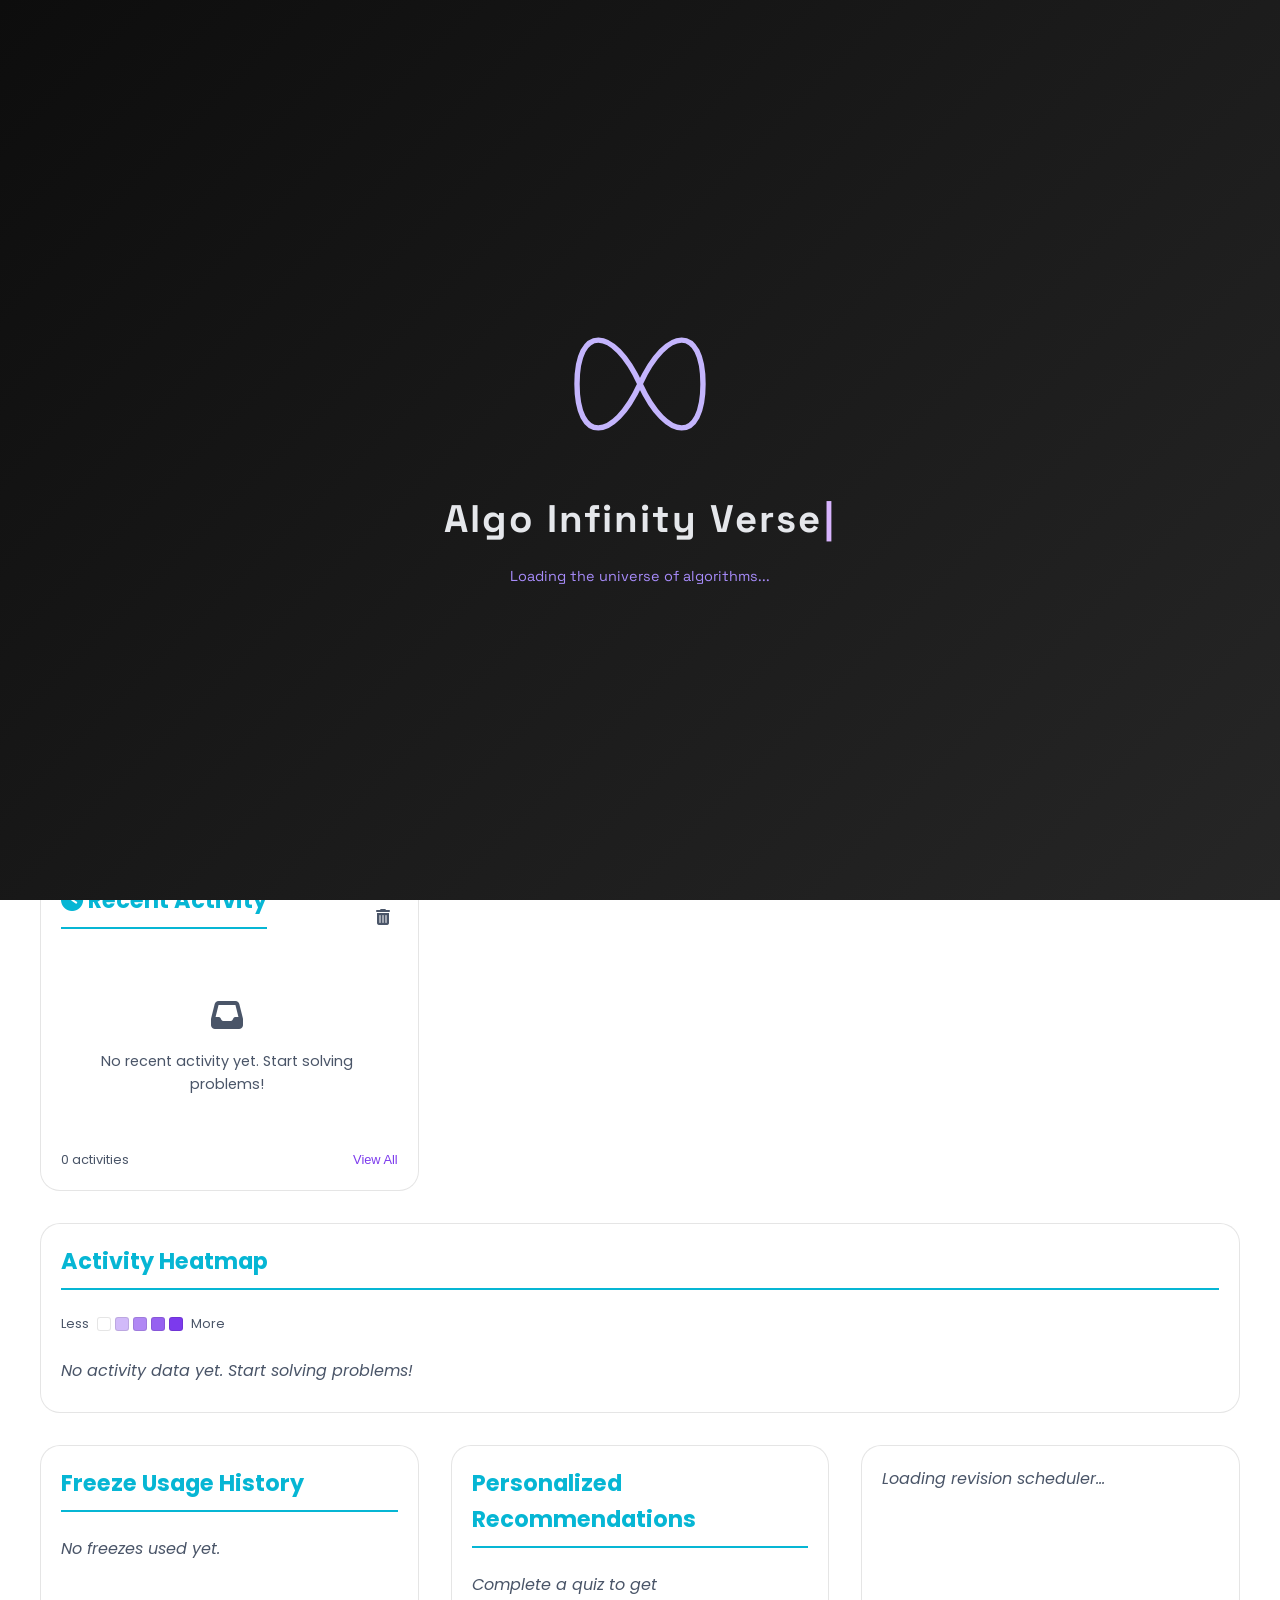
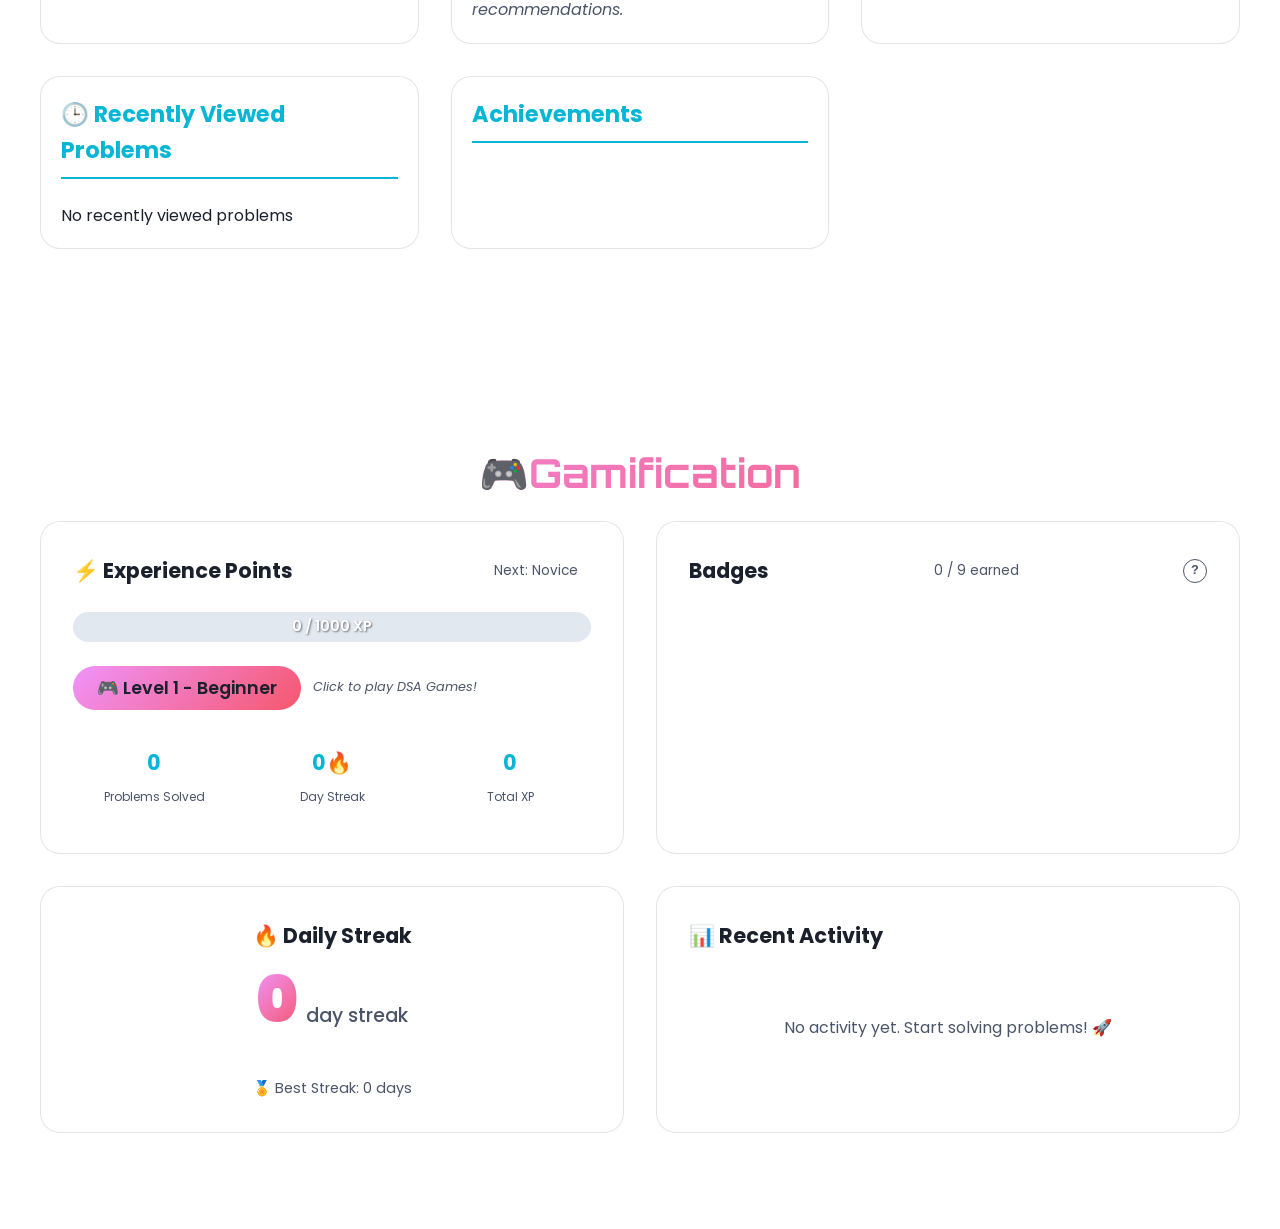
==== commit 86419a20: "changes reapplied (#2709)" ====
--- a/index.html
+++ b/index.html
@@ -869,6 +869,9 @@
 
       <!-- Change Password Modal -->
       <div id="change-password-modal-placeholder"></div>
+
+      <!-- Delete Account Modal -->
+      <div id="delete-account-modal-placeholder"></div>
 
       <!-- XP Store Modal -->
       <div id="xp-store-placeholder"></div>
@@ -991,6 +994,7 @@
           loadPartial('profile-placeholder', '/partials/profile.html'),
           loadPartial('notes-modal-placeholder', '/partials/notes-modal.html'),
           loadPartial('change-password-modal-placeholder', '/partials/change-password-modal.html'),
+          loadPartial('delete-account-modal-placeholder', '/partials/delete-account-modal.html'),
           loadPartial('study-timer-placeholder', '/partials/study-timer.html'),
           loadPartial('footer-placeholder', '/partials/footer.html'),
           loadPartial('xp-store-placeholder', '/partials/xp-store-modal.html'),
--- a/styles.css
+++ b/styles.css
@@ -177,6 +177,20 @@
   background: var(--gradient-3);
   color: white;
   cursor: pointer;
+}
+
+/* ===== FOOTER VISIBILITY — hide floating UI when footer is in view ===== */
+body[data-footer-visible] #shortcutsToggle,
+body[data-footer-visible] #pwa-storage-usage {
+  opacity: 0;
+  pointer-events: none;
+  transform: translateY(12px);
+  transition: opacity 0.3s ease, transform 0.3s ease;
+}
+
+#shortcutsToggle,
+#pwa-storage-usage {
+  transition: opacity 0.3s ease, transform 0.3s ease;
 }
 
 /* ===== SCROLL TO TOP ===== */
@@ -1191,6 +1205,729 @@
   animation: authGateShake 0.4s ease;
 }
 
+/* Login-only mode (no signup/guest options) */
+.auth-gate--login-mode .auth-gate-perks,
+.auth-gate--login-mode #authGateSignupBtn,
+.auth-gate--login-mode #authGateGuestBtn {
+  display: none;
+}
+
+.auth-gate--login-mode .auth-gate-actions__main {
+  flex-direction: column;
+}
+
+/* ===== DELETE ACCOUNT MODAL ===== */
+
+#deleteAccountModal {
+  z-index: 11000;
+}
+
+.delete-account-modal-content,
+#deleteAccountModal .delete-account-modal-content {
+  position: relative;
+  max-width: 420px;
+  width: 90%;
+  margin: auto;
+  padding: 2rem 1.5rem 1.5rem;
+  background: #1e1e1e;
+  border: 1px solid rgba(247, 192, 201, 0.2);
+  border-radius: 24px;
+  box-shadow:
+    0 25px 60px rgba(0, 0, 0, 0.6),
+    0 0 0 1px rgba(255, 255, 255, 0.05),
+    inset 0 1px 0 rgba(255, 255, 255, 0.08);
+  text-align: center;
+  animation: authGateSlideIn 0.35s cubic-bezier(0.34, 1.56, 0.64, 1) both;
+}
+
+#deleteAccountModal .delete-account-modal-content .modal-close {
+  position: absolute;
+  top: 0.75rem;
+  right: 0.75rem;
+}
+
+.delete-account-icon {
+  display: flex;
+  justify-content: center;
+  margin-bottom: 0.75rem;
+}
+
+.delete-account-icon-ring {
+  width: 56px;
+  height: 56px;
+  border-radius: 50%;
+  background: linear-gradient(135deg, #ef4444 0%, #dc2626 100%);
+  display: flex;
+  align-items: center;
+  justify-content: center;
+  position: relative;
+  box-shadow:
+    0 0 0 8px rgba(239, 68, 68, 0.18),
+    0 0 0 16px rgba(220, 38, 38, 0.08);
+  animation: authGateBounce 0.6s cubic-bezier(0.34, 1.56, 0.64, 1) both;
+}
+
+.delete-account-icon-ring i {
+  font-size: 1.4rem;
+  color: #fff;
+  line-height: 1;
+}
+
+.delete-account-title {
+  font-family: 'Orbitron', sans-serif;
+  font-size: 1.15rem;
+  font-weight: 700;
+  color: #f87171;
+  margin-bottom: 0.5rem;
+}
+
+.delete-account-message {
+  color: var(--text-secondary);
+  font-size: 0.85rem;
+  line-height: 1.5;
+  margin-bottom: 1.25rem;
+}
+
+.delete-account-message strong {
+  color: #f87171;
+}
+
+.delete-account-form {
+  margin-bottom: 1.25rem;
+  text-align: left;
+}
+
+.delete-account-form .password-field {
+  margin-bottom: 0;
+}
+
+.delete-account-form label {
+  display: block;
+  font-size: 0.8rem;
+  font-weight: 600;
+  color: var(--text-secondary);
+  margin-bottom: 0.4rem;
+  text-align: left;
+}
+
+.delete-account-form .password-input-wrapper {
+  position: relative;
+  display: flex;
+  align-items: center;
+}
+
+.delete-account-form .password-input-wrapper input {
+  width: 100%;
+  padding: 0.7rem 2.8rem 0.7rem 1rem;
+  border-radius: 12px;
+  border: 1.5px solid rgba(255, 255, 255, 0.12);
+  background: rgba(255, 255, 255, 0.06);
+  color: var(--text-primary);
+  font-size: 0.9rem;
+  font-family: inherit;
+  outline: none;
+  transition: border-color 0.2s ease, box-shadow 0.2s ease;
+}
+
+.delete-account-form .password-input-wrapper input:focus {
+  border-color: #f87171;
+  box-shadow: 0 0 0 3px rgba(248, 113, 113, 0.15);
+}
+
+.delete-account-form .password-input-wrapper input::placeholder {
+  color: rgba(255, 255, 255, 0.25);
+}
+
+.delete-account-form .password-toggle {
+  position: absolute;
+  right: 0.65rem;
+  top: 50%;
+  transform: translateY(-50%);
+  background: none;
+  border: none;
+  color: var(--text-secondary);
+  cursor: pointer;
+  padding: 0.25rem;
+  font-size: 0.9rem;
+  display: flex;
+  align-items: center;
+  justify-content: center;
+  transition: color 0.2s ease;
+}
+
+.delete-account-form .password-toggle:hover {
+  color: var(--text-primary);
+}
+
+.delete-account-form .field-error {
+  display: block;
+  color: #f87171;
+  font-size: 0.78rem;
+  margin-top: 0.35rem;
+  min-height: 1em;
+}
+
+.delete-account-actions {
+  display: flex;
+  gap: 0.5rem;
+}
+
+.delete-account-btn {
+  flex: 1;
+  padding: 0.7rem 1rem;
+  font-size: 0.85rem;
+  font-weight: 600;
+  text-align: center;
+  border-radius: 12px;
+  display: inline-flex;
+  align-items: center;
+  justify-content: center;
+  gap: 0.4rem;
+  transition: all 0.2s ease;
+  cursor: pointer;
+  border: 1.5px solid transparent;
+  font-family: inherit;
+}
+
+.delete-account-btn--cancel {
+  background: transparent;
+  border-color: rgba(255, 255, 255, 0.2);
+  color: rgba(255, 255, 255, 0.7);
+}
+
+.delete-account-btn--cancel:hover {
+  border-color: rgba(255, 255, 255, 0.4);
+  background: rgba(255, 255, 255, 0.05);
+}
+
+.delete-account-btn--danger {
+  background: #dc2626;
+  color: #fff;
+  border-color: #dc2626;
+}
+
+.delete-account-btn--danger:hover {
+  background: #b91c1c;
+  border-color: #b91c1c;
+}
+
+.delete-account-btn--danger:disabled,
+.delete-account-btn--danger.loading {
+  opacity: 0.6;
+  cursor: not-allowed;
+  pointer-events: none;
+}
+
+/* ===== CHANGE PASSWORD MODAL ===== */
+
+/* ── Overlay ── */
+#changePasswordModal {
+  z-index: 10500;
+}
+
+/* ── Content card ── */
+#changePasswordModal .cpw-modal-content {
+  position: relative;
+  max-width: 380px;
+  width: 90%;
+  margin: auto;
+  padding: 1.5rem 1.25rem 1.25rem;
+  background: #1e1e1e;
+  border: 1px solid rgba(247, 192, 201, 0.18);
+  border-radius: 24px;
+  box-shadow:
+    0 25px 60px rgba(0, 0, 0, 0.6),
+    0 0 0 1px rgba(255, 255, 255, 0.04),
+    inset 0 1px 0 rgba(255, 255, 255, 0.06);
+  animation: cpwSlideIn 0.35s cubic-bezier(0.34, 1.56, 0.64, 1) both;
+  text-align: center;
+  max-height: 90vh;
+  overflow-y: auto;
+}
+
+.cpw-modal-close {
+  position: absolute;
+  top: 0.75rem;
+  right: 0.75rem;
+  background: none;
+  border: none;
+  color: var(--text-secondary);
+  font-size: 1.4rem;
+  cursor: pointer;
+  padding: 0.25rem 0.5rem;
+  border-radius: 8px;
+  transition: color 0.2s ease, background 0.2s ease;
+  line-height: 1;
+  z-index: 2;
+}
+
+.cpw-modal-close:hover {
+  color: var(--text-primary);
+  background: rgba(255, 255, 255, 0.06);
+}
+
+@keyframes cpwSlideIn {
+  from {
+    opacity: 0;
+    transform: translateY(-30px) scale(0.92);
+  }
+  to {
+    opacity: 1;
+    transform: translateY(0) scale(1);
+  }
+}
+
+/* ── Icon ring ── */
+.cpw-icon {
+  display: flex;
+  justify-content: center;
+  margin-bottom: 0.75rem;
+}
+
+.cpw-icon-ring {
+  width: 52px;
+  height: 52px;
+  border-radius: 50%;
+  background: linear-gradient(135deg, #667eea 0%, #764ba2 100%);
+  display: flex;
+  align-items: center;
+  justify-content: center;
+  position: relative;
+  box-shadow:
+    0 0 0 8px rgba(102, 126, 234, 0.18),
+    0 0 0 16px rgba(118, 75, 162, 0.08);
+  animation: cpwBounce 0.6s cubic-bezier(0.34, 1.56, 0.64, 1) both;
+}
+
+.cpw-shield {
+  font-size: 1.3rem;
+  color: #fff;
+  filter: drop-shadow(0 0 4px rgba(255, 255, 255, 0.3));
+}
+
+.cpw-icon-ring::before,
+.cpw-icon-ring::after {
+  content: '';
+  position: absolute;
+  width: 8px;
+  height: 8px;
+  border-radius: 50%;
+  opacity: 0;
+  animation: cpwSparkle 0.8s ease-out 0.3s forwards;
+}
+
+.cpw-icon-ring::before {
+  top: -4px;
+  right: -6px;
+  background: #a78bfa;
+}
+
+.cpw-icon-ring::after {
+  bottom: -4px;
+  left: -6px;
+  background: #f0d87a;
+  animation-delay: 0.5s;
+}
+
+@keyframes cpwBounce {
+  0% { opacity: 0; transform: scale(0.3) rotate(-15deg); }
+  50% { transform: scale(1.12) rotate(3deg); }
+  70% { transform: scale(0.94) rotate(-1deg); }
+  100% { opacity: 1; transform: scale(1) rotate(0deg); }
+}
+
+@keyframes cpwSparkle {
+  0% { opacity: 0; transform: scale(0) translateY(0); }
+  40% { opacity: 1; transform: scale(1.2) translateY(-6px); }
+  100% { opacity: 0; transform: scale(0) translateY(-14px); }
+}
+
+/* ── Title & subtitle ── */
+.cpw-title {
+  font-family: 'Orbitron', sans-serif;
+  font-size: 1.15rem;
+  font-weight: 700;
+  color: #f0d87a;
+  margin-bottom: 0.3rem;
+}
+
+.cpw-subtitle {
+  color: var(--text-secondary);
+  font-size: 0.82rem;
+  line-height: 1.4;
+  margin-bottom: 1rem;
+}
+
+/* ── Guest notice ── */
+.cpw-guest-notice {
+  display: flex;
+  align-items: center;
+  gap: 0.5rem;
+  padding: 0.6rem 0.85rem;
+  margin-bottom: 0.75rem;
+  background: rgba(239, 68, 68, 0.08);
+  border: 1px solid rgba(239, 68, 68, 0.15);
+  border-radius: 12px;
+  font-size: 0.82rem;
+  color: #fca5a5;
+  text-align: left;
+}
+
+/* hidden attribute must win against display:flex above */
+.cpw-guest-notice[hidden],
+#cpwGuestNotice[hidden] {
+  display: none !important;
+}
+
+.cpw-guest-notice i {
+  font-size: 1rem;
+  flex-shrink: 0;
+}
+
+.cpw-guest-notice a {
+  color: #f0d87a;
+  font-weight: 600;
+  text-decoration: underline;
+  text-underline-offset: 2px;
+}
+
+.cpw-guest-notice a:hover {
+  color: #fde68a;
+}
+
+/* ── Message ── */
+.cpw-message {
+  font-size: 0.85rem;
+  padding: 0.5rem 0.75rem;
+  border-radius: 10px;
+  margin-bottom: 0.75rem;
+  text-align: left;
+  line-height: 1.4;
+}
+
+.cpw-message:not([hidden]) {
+  display: block;
+}
+
+.cpw-message.error {
+  color: #fca5a5;
+  background: rgba(239, 68, 68, 0.08);
+  border: 1px solid rgba(239, 68, 68, 0.12);
+}
+
+.cpw-message.success {
+  color: #86efac;
+  background: rgba(34, 197, 94, 0.08);
+  border: 1px solid rgba(34, 197, 94, 0.12);
+}
+
+.cpw-message.info {
+  color: #93c5fd;
+  background: rgba(59, 130, 246, 0.08);
+  border: 1px solid rgba(59, 130, 246, 0.12);
+}
+
+/* ── Form ── */
+.cpw-form {
+  text-align: left;
+  display: flex;
+  flex-direction: column;
+  gap: 0.9rem;
+}
+
+/* ── Field ── */
+.cpw-field {
+  display: flex;
+  flex-direction: column;
+  gap: 0.45rem;
+}
+
+.cpw-field label {
+  font-weight: 600;
+  font-size: 0.78rem;
+  text-transform: uppercase;
+  letter-spacing: 0.06em;
+  color: rgba(167, 139, 250, 0.8);
+  transition: color 0.3s ease, text-shadow 0.3s ease;
+}
+
+.cpw-field:focus-within label {
+  color: rgba(167, 139, 250, 1);
+  text-shadow: 0 0 20px rgba(124, 58, 237, 0.3);
+}
+
+/* ── Input wrapper ── */
+.cpw-input-wrap {
+  position: relative;
+  display: flex;
+  align-items: center;
+}
+
+.cpw-input-wrap .cpw-input {
+  width: 100%;
+  padding-right: 2.8rem !important;
+}
+
+/* ── Input ── */
+.cpw-input {
+  width: 100%;
+  min-height: 44px;
+  border: 1px solid rgba(124, 58, 237, 0.2);
+  border-radius: 10px;
+  background: linear-gradient(135deg, rgba(255, 255, 255, 0.04) 0%, rgba(124, 58, 237, 0.04) 100%);
+  color: var(--text-primary);
+  font: inherit;
+  font-size: 0.9rem;
+  padding: 0.6rem 0.9rem;
+  outline: none;
+  transition:
+    border-color 0.3s ease,
+    box-shadow 0.3s ease,
+    background 0.3s ease;
+}
+
+.cpw-input::placeholder {
+  color: rgba(161, 161, 170, 0.35);
+}
+
+.cpw-input:hover {
+  border-color: rgba(124, 58, 237, 0.35);
+  background: linear-gradient(135deg, rgba(255, 255, 255, 0.06) 0%, rgba(124, 58, 237, 0.06) 100%);
+}
+
+.cpw-input:focus {
+  border-color: rgba(124, 58, 237, 0.6);
+  background: linear-gradient(135deg, rgba(255, 255, 255, 0.07) 0%, rgba(124, 58, 237, 0.08) 100%);
+  box-shadow:
+    0 0 0 1px rgba(124, 58, 237, 0.15),
+    0 0 20px rgba(124, 58, 237, 0.1),
+    inset 0 0 15px rgba(124, 58, 237, 0.03);
+}
+
+.cpw-input.input-error {
+  border-color: rgba(239, 68, 68, 0.4);
+  background: rgba(239, 68, 68, 0.04);
+}
+
+.cpw-input.input-error:focus {
+  border-color: rgba(239, 68, 68, 0.6);
+  box-shadow:
+    0 0 0 1px rgba(239, 68, 68, 0.15),
+    0 0 20px rgba(239, 68, 68, 0.1);
+}
+
+/* ── Toggle visibility ── */
+.cpw-toggle {
+  position: absolute;
+  right: 0.65rem;
+  top: 50%;
+  transform: translateY(-50%);
+  background: none;
+  border: none;
+  color: var(--text-secondary);
+  cursor: pointer;
+  padding: 0.3rem;
+  font-size: 0.95rem;
+  display: flex;
+  align-items: center;
+  justify-content: center;
+  transition: color 0.2s ease;
+  z-index: 2;
+}
+
+.cpw-toggle:hover {
+  color: var(--text-primary);
+}
+
+/* ── Strength bar ── */
+.cpw-strength-track {
+  height: 4px;
+  overflow: hidden;
+  border-radius: 999px;
+  background: rgba(255, 255, 255, 0.08);
+  margin-top: 0.25rem;
+}
+
+.cpw-strength-bar {
+  height: 100%;
+  width: 0%;
+  border-radius: 999px;
+  background: #ef4444;
+  transition: width 0.25s ease, background 0.25s ease;
+}
+
+.cpw-strength-label {
+  font-size: 0.7rem;
+  color: var(--text-secondary);
+  text-transform: uppercase;
+  letter-spacing: 0.04em;
+  margin-top: 0.15rem;
+}
+
+/* ── Rules checklist ── */
+.cpw-rules {
+  list-style: none;
+  display: flex;
+  flex-direction: column;
+  gap: 0.25rem;
+  margin-top: 0.3rem;
+  padding: 0;
+}
+
+.cpw-rule {
+  display: flex;
+  align-items: center;
+  gap: 0.45rem;
+  font-size: 0.75rem;
+  color: rgba(161, 161, 170, 0.7);
+  transition: color 0.25s ease;
+}
+
+.cpw-rule-icon {
+  display: flex;
+  align-items: center;
+  justify-content: center;
+  width: 14px;
+  height: 14px;
+  flex-shrink: 0;
+  font-size: 0.55rem;
+}
+
+.cpw-rule-icon i {
+  transition: all 0.25s ease;
+}
+
+.cpw-rule.valid {
+  color: #4ade80;
+}
+
+.cpw-rule.valid .cpw-rule-icon i {
+  color: #22c55e;
+}
+
+.cpw-rule.invalid {
+  color: #fca5a5;
+}
+
+.cpw-rule.invalid .cpw-rule-icon i {
+  color: #ef4444;
+}
+
+/* ── Field error ── */
+.cpw-field-error {
+  font-size: 0.75rem;
+  color: #fca5a5;
+  min-height: 1rem;
+  margin-top: 0.1rem;
+}
+
+/* ── Footer ── */
+.cpw-footer {
+  display: flex;
+  gap: 0.5rem;
+  margin-top: 1.25rem;
+  justify-content: stretch;
+}
+
+.cpw-footer .cpw-btn {
+  flex: 1;
+}
+
+/* ── Buttons ── */
+.cpw-btn {
+  padding: 0.55rem 1rem;
+  font-size: 0.82rem;
+  font-weight: 600;
+  text-align: center;
+  text-decoration: none;
+  border-radius: 10px;
+  display: inline-flex;
+  align-items: center;
+  justify-content: center;
+  gap: 0.45rem;
+  transition: all 0.2s ease;
+  cursor: pointer;
+  border: 1.5px solid transparent;
+  font-family: inherit;
+  min-height: 40px;
+  position: relative;
+  overflow: hidden;
+}
+
+.cpw-btn--outline {
+  background: transparent;
+  border-color: rgba(255, 255, 255, 0.2);
+  color: rgba(255, 255, 255, 0.75);
+}
+
+.cpw-btn--outline:hover {
+  border-color: rgba(255, 255, 255, 0.45);
+  background: rgba(255, 255, 255, 0.05);
+  transform: translateY(-1px);
+}
+
+.cpw-btn--outline:active {
+  transform: translateY(0);
+}
+
+.cpw-btn--primary {
+  background: #f0d87a;
+  color: #1a1a3e;
+  border-color: transparent;
+}
+
+.cpw-btn--primary:hover {
+  background: #e8c85a;
+  transform: translateY(-1px);
+  box-shadow: 0 4px 15px rgba(240, 216, 122, 0.25);
+}
+
+.cpw-btn--primary:active {
+  transform: translateY(0);
+}
+
+.cpw-btn:disabled {
+  opacity: 0.55;
+  cursor: not-allowed;
+  transform: none !important;
+  box-shadow: none !important;
+}
+
+/* ── Button loading spinner ── */
+.cpw-btn-spinner {
+  display: inline-block;
+  width: 16px;
+  height: 16px;
+  border: 2px solid transparent;
+  border-top-color: #1a1a3e;
+  border-radius: 50%;
+  animation: cpwSpin 0.6s linear infinite;
+}
+
+.cpw-btn--outline .cpw-btn-spinner {
+  border-top-color: rgba(255, 255, 255, 0.75);
+}
+
+@keyframes cpwSpin {
+  to { transform: rotate(360deg); }
+}
+
+/* ── When form body is hidden (guest notice shown) ── */
+.cpw-form[hidden] {
+  display: none;
+}
+
+/* ── Responsive ── */
+@media (max-width: 480px) {
+  #changePasswordModal .cpw-modal-content {
+    padding: 1.25rem 1rem 1rem;
+  }
+
+  .cpw-footer {
+    flex-direction: column;
+  }
+}
+
 /* ===== NAVIGATION BAR ===== */
 .navbar {
   position: fixed;
@@ -2761,6 +3498,19 @@
   transform: translateY(-3px);
 }
 
+.btn-danger {
+  background: transparent;
+  color: #ef4444;
+  border: 2px solid #ef4444;
+}
+
+.btn-danger:hover {
+  background: #ef4444;
+  color: white;
+  transform: translateY(-3px);
+  box-shadow: 0 4px 15px rgba(239, 68, 68, 0.4);
+}
+
 .hero-stats {
   display: flex;
   flex-direction: row;
@@ -6861,6 +7611,225 @@
   position: sticky;
   bottom: 0;
   background: var(--dark-surface);
+}
+
+/* ===== DEACTIVATE ACCOUNT MODAL ===== */
+.deactivate-modal-content {
+  position: relative;
+  max-width: 400px;
+  width: 90%;
+  margin: auto;
+  padding: 1.5rem 1.25rem 1.25rem;
+  background: #1e1e1e;
+  border: 1px solid rgba(247, 192, 201, 0.2);
+  border-radius: 24px;
+  box-shadow:
+    0 25px 60px rgba(0, 0, 0, 0.6),
+    0 0 0 1px rgba(255, 255, 255, 0.05),
+    inset 0 1px 0 rgba(255, 255, 255, 0.08);
+  text-align: center;
+  animation: deactivateSlideIn 0.35s cubic-bezier(0.34, 1.56, 0.64, 1) both;
+  display: block;
+  overflow: visible;
+}
+
+.deactivate-modal-content .modal-close {
+  position: absolute;
+  top: 0.75rem;
+  right: 0.75rem;
+}
+
+@keyframes deactivateSlideIn {
+  from {
+    opacity: 0;
+    transform: translateY(-30px) scale(0.92);
+  }
+  to {
+    opacity: 1;
+    transform: translateY(0) scale(1);
+  }
+}
+
+/* Icon ring */
+.deactivate-icon {
+  display: flex;
+  justify-content: center;
+  margin-bottom: 0.75rem;
+}
+
+.deactivate-icon-ring {
+  width: 52px;
+  height: 52px;
+  border-radius: 50%;
+  background: var(--gradient-1);
+  display: flex;
+  align-items: center;
+  justify-content: center;
+  position: relative;
+  box-shadow:
+    0 0 0 8px rgba(102, 126, 234, 0.18),
+    0 0 0 16px rgba(118, 75, 162, 0.08);
+  animation: deactivateBounce 0.6s cubic-bezier(0.34, 1.56, 0.64, 1) both;
+}
+
+.deactivate-icon-symbol {
+  font-size: 1.3rem;
+  color: #fff;
+  line-height: 1;
+  animation: deactivatePulse 2.5s ease-in-out 1s infinite;
+}
+
+.deactivate-icon-ring::before,
+.deactivate-icon-ring::after {
+  content: '';
+  position: absolute;
+  width: 8px;
+  height: 8px;
+  border-radius: 50%;
+  opacity: 0;
+  animation: deactivateSparkle 0.8s ease-out 0.3s forwards;
+}
+
+.deactivate-icon-ring::before {
+  top: -4px;
+  right: -6px;
+  background: #a78bfa;
+}
+
+.deactivate-icon-ring::after {
+  bottom: -4px;
+  left: -6px;
+  background: #f0d87a;
+  animation-delay: 0.5s;
+}
+
+@keyframes deactivateBounce {
+  0% { opacity: 0; transform: scale(0.3) rotate(-15deg); }
+  50% { transform: scale(1.12) rotate(3deg); }
+  70% { transform: scale(0.94) rotate(-1deg); }
+  100% { opacity: 1; transform: scale(1) rotate(0deg); }
+}
+
+@keyframes deactivateSparkle {
+  0% { opacity: 0; transform: scale(0) translateY(0); }
+  40% { opacity: 1; transform: scale(1.2) translateY(-6px); }
+  100% { opacity: 0; transform: scale(0) translateY(-14px); }
+}
+
+@keyframes deactivatePulse {
+  0%, 100% { opacity: 1; transform: scale(1); }
+  50% { opacity: 0.65; transform: scale(1.12); }
+}
+
+.deactivate-title {
+  font-family: 'Orbitron', sans-serif;
+  font-size: 1.15rem;
+  font-weight: 700;
+  color: #f0d87a;
+  margin-bottom: 0.3rem;
+}
+
+.deactivate-subtitle {
+  color: var(--text-secondary);
+  font-size: 0.85rem;
+  line-height: 1.4;
+  margin-bottom: 1rem;
+}
+
+/* Info box */
+.deactivate-info-box {
+  margin-bottom: 1rem;
+  text-align: left;
+  padding: 0.6rem 0.85rem;
+  background: rgba(255, 255, 255, 0.04);
+  border: 1px solid rgba(255, 255, 255, 0.07);
+  border-radius: 14px;
+}
+
+.deactivate-info-text {
+  color: var(--text-secondary);
+  font-size: 0.8rem;
+  line-height: 1.5;
+  margin: 0;
+}
+
+/* Action buttons */
+.deactivate-actions {
+  display: flex;
+  flex-direction: column;
+  gap: 0.4rem;
+  margin-bottom: 0.75rem;
+}
+
+.deactivate-actions__main {
+  display: flex;
+  gap: 0.5rem;
+}
+
+.deactivate-btn {
+  flex: 1;
+  padding: 0.5rem 1rem;
+  font-size: 0.82rem;
+  font-weight: 600;
+  text-align: center;
+  text-decoration: none;
+  border-radius: 10px;
+  display: inline-flex;
+  align-items: center;
+  justify-content: center;
+  gap: 0.4rem;
+  transition: all 0.2s ease;
+  cursor: pointer;
+  border: 1.5px solid transparent;
+  font-family: inherit;
+}
+
+.deactivate-btn--outline {
+  background: transparent;
+  border-color: rgba(255, 255, 255, 0.2);
+  color: rgba(255, 255, 255, 0.75);
+}
+
+.deactivate-btn--outline:hover {
+  border-color: rgba(255, 255, 255, 0.45);
+  background: rgba(255, 255, 255, 0.05);
+}
+
+.deactivate-btn--danger {
+  background: #ef4444;
+  color: #fff;
+}
+
+.deactivate-btn--danger:hover {
+  background: #dc2626;
+}
+
+/* Dismiss */
+.deactivate-dismiss {
+  margin: 0;
+}
+
+.deactivate-dismiss-btn {
+  background: none;
+  border: none;
+  color: var(--text-secondary);
+  font-size: 0.82rem;
+  cursor: pointer;
+  padding: 0.3rem 0.5rem;
+  border-radius: 6px;
+  transition: color 0.2s ease;
+  font-family: inherit;
+}
+
+.deactivate-dismiss-btn:hover {
+  color: var(--text-primary);
+  text-decoration: underline;
+}
+
+.deactivate-btn--danger:disabled {
+  opacity: 0.4;
+  cursor: not-allowed;
+  background: #6b7280;
 }
 
 /* ===== QUIZ EDITOR MODAL ===== */
@@ -7350,122 +8319,334 @@
   color: var(--text-secondary);
 }
 
+/* ===== FOOTER ===== */
 .footer {
-  background: var(--dark-surface);
-  padding: 2.5rem 2rem 1.5rem;
+  position: relative;
+  background: rgba(7, 7, 19, 0.85);
+  backdrop-filter: blur(20px);
+  -webkit-backdrop-filter: blur(20px);
+  padding: 2rem 2rem 1rem;
   margin-top: 4rem;
-  border-top: 1px solid var(--glass-border);
+  border-top: 1px solid rgba(148, 163, 184, 0.08);
+  overflow: hidden;
+  box-shadow:
+    0 -1px 0 rgba(148, 163, 184, 0.04),
+    0 -4px 30px rgba(0, 0, 0, 0.2);
+}
+
+/* Subtle node-pattern background — signature element grounded in DSA */
+.footer-bg-pattern {
+  position: absolute;
+  inset: 0;
+  pointer-events: none;
+  opacity: 0.08;
+  background-image:
+    radial-gradient(circle at 15% 20%, rgba(196, 181, 253, 0.4) 1px, transparent 1px),
+    radial-gradient(circle at 85% 30%, rgba(186, 230, 253, 0.4) 1px, transparent 1px),
+    radial-gradient(circle at 45% 70%, rgba(167, 243, 208, 0.4) 1px, transparent 1px),
+    radial-gradient(circle at 70% 85%, rgba(196, 181, 253, 0.3) 1px, transparent 1px),
+    radial-gradient(circle at 30% 50%, rgba(186, 230, 253, 0.3) 1px, transparent 1px);
+  background-size: 120px 120px, 100px 100px, 140px 140px, 90px 90px, 110px 110px;
+  background-position: 0 0, 80px 60px, 30px 120px, 180px 40px, 60px 90px;
 }
 
 .footer-content {
   display: grid;
-  grid-template-columns: 1.5fr 1fr 1fr 1.2fr;
-  gap: 2rem;
-  margin-bottom: 1.5rem;
-}
-
-.footer-section h3 {
-  font-family: 'Orbitron', sans-serif;
-  font-size: 1.3rem;
+  grid-template-columns: 1.6fr 1fr 1fr 1.3fr;
+  gap: 1.5rem;
+  margin-bottom: 1rem;
+  position: relative;
+  z-index: 1;
+}
+
+/* Brand column */
+.footer-brand-heading {
+  display: flex;
+  align-items: center;
+  gap: 10px;
   margin-bottom: 0.75rem;
-  background: var(--gradient-1);
+}
+
+.footer-logo-symbol {
+  font-size: 2rem;
+  line-height: 1;
+  background: linear-gradient(135deg, #a5b4fc 0%, #c4b5fd 50%, #bae6fd 100%);
   -webkit-background-clip: text;
   background-clip: text;
   -webkit-text-fill-color: transparent;
-}
-
-.footer-section h4 {
+  filter: drop-shadow(0 0 8px rgba(148, 163, 184, 0.15));
+  animation: footerLogoGlow 3s ease-in-out infinite;
+}
+
+@keyframes footerLogoGlow {
+  0%, 100% { filter: drop-shadow(0 0 6px rgba(148, 163, 184, 0.1)); }
+  50% { filter: drop-shadow(0 0 14px rgba(196, 181, 253, 0.2)); }
+}
+
+.footer-logo-text {
+  display: flex;
+  flex-direction: column;
+  line-height: 1.15;
+}
+
+.footer-logo-top {
+  font-family: 'Poppins', sans-serif;
+  font-weight: 700;
   font-size: 1rem;
-  margin-bottom: 0.75rem;
-  color: var(--accent);
-}
-
-.footer-section p {
-  color: var(--text-secondary);
+  letter-spacing: 0.02em;
+  background: linear-gradient(90deg, #e4e4f0, #cbd5e1);
+  -webkit-background-clip: text;
+  background-clip: text;
+  -webkit-text-fill-color: transparent;
+}
+
+.footer-logo-bottom {
+  font-family: 'Poppins', sans-serif;
+  font-weight: 400;
+  font-size: 0.65rem;
+  letter-spacing: 0.15em;
+  text-transform: uppercase;
+  color: #94a3b8;
+  opacity: 0.6;
+}
+
+.footer-tagline {
+  color: #94a3b8;
   line-height: 1.5;
-  margin-bottom: 0.75rem;
-  font-size: 0.875rem;
-}
-
+  margin-bottom: 0.6rem;
+  font-size: 0.8rem;
+}
+
+/* Social links */
 .social-links {
   display: flex;
-  gap: 1rem;
+  gap: 0.5rem;
 }
 
 .social-links a {
+  width: 36px;
+  height: 36px;
+  border-radius: 10px;
+  background: rgba(255, 255, 255, 0.04);
+  border: 1px solid rgba(255, 255, 255, 0.06);
+  display: flex;
+  align-items: center;
+  justify-content: center;
+  color: #9ca3af;
+  text-decoration: none;
+  font-size: 0.9rem;
+  transition: all 0.25s ease;
+}
+
+.social-links a:hover {
+  color: #e4e4f0;
+  background: rgba(148, 163, 184, 0.1);
+  border-color: rgba(148, 163, 184, 0.25);
+  transform: translateY(-2px);
+}
+
+/* Column headings */
+.footer-heading {
+  display: flex;
+  align-items: center;
+  gap: 0.5rem;
+  font-family: 'Poppins', sans-serif;
+  font-size: 0.7rem;
+  font-weight: 600;
+  text-transform: uppercase;
+  letter-spacing: 0.08em;
+  color: #94a3b8;
+  opacity: 0.7;
+  margin-bottom: 0.6rem;
+  pointer-events: none;
+}
+
+.footer-heading i {
+  font-size: 0.7rem;
+  opacity: 0.6;
+}
+
+/* Link lists */
+.footer-links {
+  list-style: none;
+  display: flex;
+  flex-direction: column;
+  gap: 0.1rem;
+}
+
+.footer-links li a {
+  display: flex;
+  align-items: center;
+  gap: 0.5rem;
+  color: #9ca3af;
+  text-decoration: none;
+  font-size: 0.8rem;
+  font-weight: 500;
+  padding: 0.2rem 0.5rem;
+  border-radius: 6px;
+  transition: all 0.2s ease;
+  margin-left: -0.5rem;
+}
+
+.footer-links li a i {
+  font-size: 0.7rem;
+  width: 16px;
+  text-align: center;
+  color: #6b7280;
+  transition: color 0.25s ease;
+  flex-shrink: 0;
+}
+
+.footer-links li a:hover {
+  color: #e4e4f0;
+  background: rgba(148, 163, 184, 0.08);
+}
+
+.footer-links li a:hover i {
+  color: #c4b5fd;
+}
+
+/* Newsletter */
+.footer-newsletter {
+  margin-top: 0.6rem;
+  padding-top: 0.6rem;
+  border-top: 1px solid rgba(255, 255, 255, 0.06);
+}
+
+.footer-newsletter-label {
+  display: flex;
+  align-items: center;
+  gap: 0.5rem;
+  color: #6b7280;
+  font-size: 0.75rem;
+  margin-bottom: 0.6rem;
+}
+
+.footer-newsletter-label i {
+  font-size: 0.7rem;
+}
+
+.newsletter-input-wrap {
+  display: flex;
+  gap: 0.35rem;
+}
+
+.newsletter-form input {
+  flex: 1;
+  min-width: 0;
+  padding: 0.55rem 0.75rem;
+  background: rgba(255, 255, 255, 0.04);
+  border: 1px solid rgba(255, 255, 255, 0.08);
+  border-radius: 10px;
+  color: #e4e4f0;
+  font-family: 'Poppins', sans-serif;
+  font-size: 0.8rem;
+  outline: none;
+  transition: all 0.25s ease;
+}
+
+.newsletter-form input::placeholder {
+  color: #6b7280;
+}
+
+.newsletter-form input:focus {
+  border-color: rgba(148, 163, 184, 0.25);
+  box-shadow: 0 0 0 2px rgba(148, 163, 184, 0.1);
+  outline: none !important;
+}
+
+.newsletter-form input:focus-visible {
+  outline: none !important;
+  box-shadow: 0 0 0 2px rgba(148, 163, 184, 0.1) !important;
+}
+
+.newsletter-form button {
   width: 38px;
   height: 38px;
-  border-radius: 50%;
-  background: var(--glass-bg);
-  border: 1px solid var(--glass-border);
+  border-radius: 10px;
+  background: linear-gradient(135deg, rgba(196, 181, 253, 0.15), rgba(186, 230, 253, 0.15));
+  border: 1px solid rgba(196, 181, 253, 0.15);
+  color: #c4b5fd;
+  cursor: pointer;
   display: flex;
   align-items: center;
   justify-content: center;
-  color: var(--text-secondary);
+  transition: all 0.25s ease;
+  flex-shrink: 0;
+}
+
+.newsletter-form button:hover {
+  background: linear-gradient(135deg, rgba(196, 181, 253, 0.25), rgba(186, 230, 253, 0.25));
+  color: #e4e4f0;
+  border-color: rgba(196, 181, 253, 0.3);
+}
+
+/* Footer bottom */
+.footer-bottom {
+  display: flex;
+  flex-wrap: wrap;
+  justify-content: space-between;
+  align-items: center;
+  gap: 0.5rem;
+  padding-top: 0.75rem;
+  border-top: 1px solid rgba(255, 255, 255, 0.06);
+  position: relative;
+  z-index: 1;
+}
+
+.footer-copyright {
+  color: #6b7280;
+  font-size: 0.78rem;
+}
+
+.footer-heart {
+  color: #fda4af;
+}
+
+.footer-bottom-links {
+  display: flex;
+  align-items: center;
+  gap: 0.5rem;
+}
+
+.footer-link-dot {
+  color: #4a4a6a;
+  font-size: 0.6rem;
+}
+
+.footer-bottom-links a {
+  color: #6b7280;
   text-decoration: none;
-  transition: all 0.3s ease;
-}
-
-.social-links a:hover {
-  background: var(--primary);
-  color: white;
-  transform: translateY(-3px);
-}
-
-.footer-section ul {
-  list-style: none;
-}
-
-.footer-section ul li {
-  margin-bottom: 0.35rem;
-}
-
-.footer-section ul li a {
-  color: var(--text-secondary);
-  text-decoration: none;
-  transition: color 0.3s ease;
-}
-
-.footer-section ul li a:hover {
-  color: var(--primary-light);
-}
-
-.newsletter-form {
-  display: flex;
-  flex-wrap: wrap;
-  gap: 0.5rem;
-}
-
-.newsletter-form input {
-  flex: 1;
-  padding: 0.8rem;
-  background: var(--glass-bg);
-  border: 1px solid var(--glass-border);
-  border-radius: 20px;
-  color: var(--text-primary);
-}
-
-.newsletter-form input:focus {
-  outline: none;
-  border-color: var(--primary);
-}
-
-.newsletter-form button {
-  width: 40px;
-  height: 40px;
-  border-radius: 50%;
-  background: var(--gradient-3);
-  border: none;
-  color: var(--dark-bg);
-  cursor: pointer;
-  transition: all 0.3s ease;
-}
-
-.newsletter-form button:hover {
-  transform: scale(1.1);
-}
-
-/* ===== NEWSLETTER FORM VALIDATION ===== */
+  font-size: 0.78rem;
+  transition: color 0.25s ease;
+  padding: 0.2rem 0.25rem;
+  border-radius: 4px;
+}
+
+.footer-bottom-links a:hover {
+  color: #c4b5fd;
+}
+
+/* Newsletter validation reuse (keeping for compatibility) */
+.newsletter-error {
+  display: block;
+  width: 100%;
+  color: #ef4444;
+  font-size: 0.8rem;
+  margin-top: 6px;
+  min-height: 1.2em;
+}
+
+.newsletter-form input.input-error {
+  border-color: #ef4444;
+  box-shadow: 0 0 0 2px rgba(239, 68, 68, 0.3);
+}
+
+.newsletter-form input.input-success {
+  border-color: #22c55e;
+  box-shadow: 0 0 0 2px rgba(34, 197, 94, 0.2);
+}
+
 .sr-only {
   position: absolute;
   width: 1px;
@@ -7476,50 +8657,6 @@
   clip-path: inset(50%);
   white-space: nowrap;
   border: 0;
-}
-
-.newsletter-error {
-  display: block;
-  width: 100%;
-  color: #ef4444;
-  font-size: 0.8rem;
-  margin-top: 6px;
-  min-height: 1.2em;
-}
-
-.newsletter-form input.input-error {
-  border-color: #ef4444;
-  box-shadow: 0 0 0 2px rgba(239, 68, 68, 0.3);
-}
-
-.newsletter-form input.input-success {
-  border-color: #22c55e;
-  box-shadow: 0 0 0 2px rgba(34, 197, 94, 0.2);
-}
-
-.footer-bottom {
-  text-align: center;
-  padding-top: 1.25rem;
-  border-top: 1px solid var(--glass-border);
-  color: var(--text-secondary);
-}
-
-.footer-bottom-links {
-  display: flex;
-  justify-content: center;
-  gap: 1.5rem;
-  margin-top: 0.5rem;
-}
-
-.footer-bottom-links a {
-  color: var(--primary-light);
-  text-decoration: none;
-  font-size: 0.8rem;
-  transition: color 0.3s ease;
-}
-
-.footer-bottom-links a:hover {
-  color: var(--accent);
 }
 
 /* ===== QUIZ SECTION ===== */
@@ -8256,27 +9393,7 @@
 }
 
 /* ====== FOOTER QUESTIONS ====== */
-.footer-questions {
-  display: flex;
-  flex-wrap: wrap;
-  gap: 0.75rem;
-}
-
-.footer-question {
-  padding: 0.6rem 1rem;
-  border-radius: 15px;
-  background: var(--dark-surface);
-  border: 1px solid var(--glass-border);
-  color: var(--text-secondary);
-  font-size: 0.75rem;
-  cursor: pointer;
-  transition: all 0.3s ease;
-}
-
-.footer-question:hover {
-  background: var(--primary);
-  color: white;
-}
+
 
 /* ===== RESPONSIVE DESIGN ===== */
 @media (max-width: 768px) {
@@ -8360,15 +9477,19 @@
 
   .footer-content {
     grid-template-columns: 1fr 1fr;
-    text-align: center;
+    text-align: left;
   }
 
   .social-links {
-    justify-content: center;
-  }
-
-  .newsletter-form {
-    justify-content: center;
+    justify-content: flex-start;
+  }
+
+  .newsletter-input-wrap {
+    max-width: 280px;
+  }
+
+  .footer-newsletter {
+    text-align: left;
   }
 
   .quiz-grid {
@@ -8453,6 +9574,45 @@
 
   .footer-content {
     grid-template-columns: 1fr;
+  }
+
+  .footer-content {
+    grid-template-columns: 1fr;
+    gap: 2rem;
+  }
+
+  .footer-bottom {
+    flex-direction: column;
+    text-align: center;
+  }
+
+  .footer-bottom-links {
+    justify-content: center;
+    flex-wrap: wrap;
+  }
+}
+
+@media (max-width: 480px) {
+  .footer {
+    padding: 1.5rem 1.25rem 1rem;
+  }
+
+  .footer-content {
+    grid-template-columns: 1fr;
+    gap: 1.5rem;
+  }
+
+  .footer-links li a {
+    font-size: 0.8rem;
+    padding: 0.25rem 0.5rem;
+  }
+
+  .footer-bottom-links {
+    gap: 0.35rem;
+  }
+
+  .footer-bottom-links a {
+    font-size: 0.72rem;
   }
 }
 
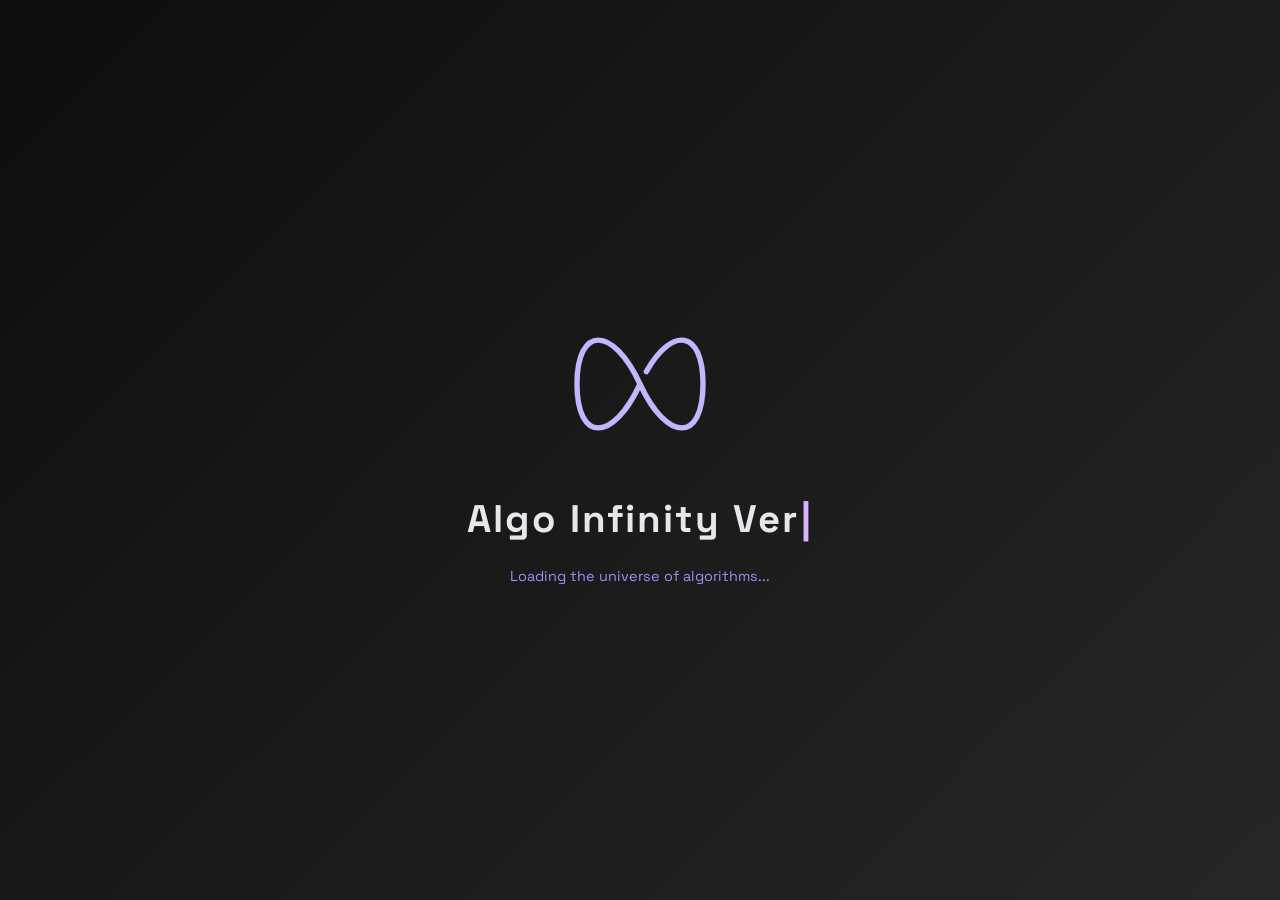
==== commit 67baf8fb: "Merge branch 'Eshajha19:main' into main" ====
--- a/index.html
+++ b/index.html
@@ -579,184 +579,9 @@
             Your Dashboard
           </h2>
           <div class="dashboard-grid">
-            <!-- Profile Card -->
-            <div class="dashboard-card profile-card">
-              <div class="profile-header">
-                <div class="profile-avatar">
-                  <span class="avatar-icon">L</span>
-                </div>
-                <div class="profile-info">
-                  <h3 id="profileName">Learner</h3>
-                  <p class="profile-level" id="profileLevel">Level 1 - Beginner</p>
-                  <p class="profile-join">Joined: <span id="joinDate">Today</span></p>
-                </div>
-                <button
-                  class="profile-edit-btn"
-                  id="profileEditBtn"
-                  title="Edit Profile"
-                  aria-label="Edit Profile"
-                >
-                  <i class="fas fa-pen"></i>
-                </button>
-              </div>
-              <div class="profile-stats">
-                <div class="profile-stat">
-                  <span class="profile-stat-value" id="profileTotalXP">0</span>
-                  <span class="profile-stat-label">Total XP</span>
-                </div>
-                <div class="profile-stat">
-                  <span class="profile-stat-value" id="profileProblems">0</span>
-                  <span class="profile-stat-label">Problems</span>
-                </div>
-                <div class="profile-stat">
-                  <span class="profile-stat-value" id="profileStreak">0</span>
-                  <span class="profile-stat-label">Day Streak</span>
-                </div>
-                <div class="profile-stat">
-                  <span class="profile-stat-value" id="profileFreezes">0</span>
-                  <span class="profile-stat-label">Freezes</span>
-                </div>
-                <div class="profile-stat">
-                  <span class="profile-stat-value" id="profileBadges">0</span>
-                  <span class="profile-stat-label">Badges</span>
-                </div>
-              </div>
-              <div class="profile-progress" style="margin-bottom: 1rem">
-                <div class="progress-bar-container">
-                  <div class="progress-label">
-                    <span>Level Progress</span>
-                    <span id="profileLevelProgress">0%</span>
-                  </div>
-                  <div class="progress-bar">
-                    <div class="progress-fill" id="profileProgressBar"></div>
-                  </div>
-                </div>
-              </div>
-              <a
-                href="/pages/career/resume/resume.html"
-                class="btn btn-secondary"
-                style="
-                  width: 100%;
-                  display: flex;
-                  justify-content: center;
-                  align-items: center;
-                  gap: 0.5rem;
-                  padding: 0.6rem;
-                  font-size: 0.9rem;
-                  text-decoration: none;
-                "
-              >
-                <i class="fas fa-file-alt"></i> View Coding Resume
-              </a>
-            </div>
-            <div class="dashboard-card stats-card">
-              <h3>Progress Overview</h3>
-              <div class="stats-grid">
-                <div class="stat-item">
-                  <span class="stat-value" id="completedProblems">0</span>
-                  <span class="stat-desc">Problems Solved</span>
-                </div>
-                <div class="stat-item">
-                  <span class="stat-value" id="currentStreak">0</span>
-                  <span class="stat-desc">Day Streak</span>
-                </div>
-                <div class="stat-item">
-                  <span class="stat-value" id="currentFreezes">0</span>
-                  <span class="stat-desc">Freezes</span>
-                </div>
-                <div class="stat-item">
-                  <span class="stat-value" id="totalXP">0</span>
-                  <span class="stat-desc">Total XP</span>
-                </div>
-              </div>
-            </div>
-
-            <!-- Smart Review Queue Widget -->
-            <div class="dashboard-card review-queue-card">
-              <div class="card-header-with-actions">
-                <h3><i class="fas fa-brain"></i> Smart Review Queue</h3>
-              </div>
-              <div style="text-align: center; padding: 15px">
-                <h1 id="reviewQueueCount" style="font-size: 3rem; margin: 0; color: var(--accent)">
-                  0
-                </h1>
-                <p>concepts due for review today</p>
-                <a
-                  href="#problems"
-                  class="btn primary-btn"
-                  style="margin-top: 10px; display: inline-block"
-                  >Review Now</a
-                >
-              </div>
-            </div>
-
-            <!-- UPDATED: Recent Activity Card with Activity Feed -->
-
-            <div class="dashboard-card activity-feed-card">
-              <div class="card-header-with-actions">
-                <h3><i class="fas fa-clock"></i> Recent Activity</h3>
-                <button id="clearActivityBtn" class="btn-clear-activity" title="Clear all activity">
-                  <i class="fas fa-trash-alt"></i>
-                </button>
-              </div>
-              <div class="activity-feed" id="activityFeed">
-                <!-- Activities will be rendered here -->
-
-                <div class="activity-empty">
-                  <i class="fas fa-inbox"></i>
-                  <p>No recent activity yet. Start solving problems!</p>
-                </div>
-              </div>
-              <div class="activity-feed-footer">
-                <span id="activityCount">0 activities</span>
-                <button id="viewAllActivityBtn" class="btn-view-all">View All</button>
-              </div>
-            </div>
-
-            <div class="dashboard-card heatmap-card">
-              <h3>Activity Heatmap</h3>
-              <div class="heatmap-legend">
-                <span>Less</span>
-                <div class="legend-swatches">
-                  <div class="legend-swatch" data-level="0"></div>
-                  <div class="legend-swatch" data-level="1"></div>
-                  <div class="legend-swatch" data-level="2"></div>
-                  <div class="legend-swatch" data-level="3"></div>
-                  <div class="legend-swatch" data-level="4"></div>
-                </div>
-                <span>More</span>
-              </div>
-              <div class="heatmap-container" id="activityHeatmap">
-                <p class="empty-state">No activity data yet. Start solving problems!</p>
-              </div>
-              <div class="heatmap-tooltip" id="heatmapTooltip"></div>
-            </div>
-            <div class="dashboard-card">
-              <h3>Freeze Usage History</h3>
-              <div class="freeze-history-list" id="freezeHistoryList">
-                <p class="empty-state">No freezes used yet.</p>
-              </div>
-            </div>
-            <div class="dashboard-card">
-              <h3>Personalized Recommendations</h3>
-              <div id="recommendationsContainer">
-                <p class="empty-state">Complete a quiz to get recommendations.</p>
-              </div>
-            </div>
             <div class="dashboard-card" id="revisionSchedulerCard">
               <p class="empty-state">Loading revision scheduler...</p>
             </div>
-            <div class="dashboard-card">
-              <h3>🕒 Recently Viewed Problems</h3>
-              <div id="recentProblemsList">
-                <p>No recently viewed problems</p>
-              </div>
-            </div>
-            <div class="dashboard-card">
-              <h3>Achievements</h3>
-              <div class="badges-container" id="badgesContainer"></div>
-            </div>
-
           </div>
         </div>
       </section>
@@ -764,88 +589,6 @@
       <!-- Did You Know? Section -->
       <div id="did-you-know-placeholder"></div>
 
-      <!-- Gamification Section -->
-      <section id="gamification" class="section gamification-section">
-        <div class="container">
-          <h2 class="section-title">
-            <span class="title-icon">🎮</span>
-            Gamification
-          </h2>
-          <div class="gamification-grid">
-            <!-- XP & Level Card -->
-            <div class="xp-card big-box">
-              <div class="xp-card-header">
-                <h3>⚡ Experience Points</h3>
-                <span class="xp-next-level" id="xpNextLevel">Next: Novice</span>
-              </div>
-              <div class="xp-bar-container">
-                <div class="xp-bar" id="xpBar"></div>
-                <span class="xp-text" id="xpText">0 / 1000 XP</span>
-              </div>
-              <div class="level-info">
-                <span
-                  class="level-badge"
-                  id="levelBadge"
-                  onclick="openGameModal()"
-                  style="cursor: pointer"
-                  title="Click to play DSA games! 🎮"
-                >
-                  🎮 Level 1 - Beginner
-                </span>
-                <span class="level-hint">Click to play DSA Games!</span>
-              </div>
-              <div class="xp-stats">
-                <div class="xp-stat-item">
-                  <span class="xp-stat-value" id="totalProblemsCount">0</span>
-                  <span class="xp-stat-label">Problems Solved</span>
-                </div>
-                <div class="xp-stat-item">
-                  <span class="xp-stat-value" id="streakCount">0🔥</span>
-                  <span class="xp-stat-label">Day Streak</span>
-                </div>
-                <div class="xp-stat-item">
-                  <span class="xp-stat-value" id="totalXPCount">0</span>
-                  <span class="xp-stat-label">Total XP</span>
-                </div>
-              </div>
-            </div>
-
-            <!-- Badges Card -->
-            <div class="badges-showcase big-box">
-              <div class="badges-header">
-                <h3>Badges</h3>
-                <span class="badges-earned-count" id="badgesEarnedCount">0 / 9 earned</span>
-                <button type="button" class="badges-preview-btn" id="badgesPreviewBtn" title="Preview all badges" onclick="previewBadges()">?</button>
-              </div>
-              <div class="badges-grid" id="badgesGrid">
-                <!-- Badges will be generated by JavaScript -->
-              </div>
-            </div>
-
-            <!-- Streak Card -->
-            <div class="streak-card big-box">
-              <h3>🔥 Daily Streak</h3>
-              <div class="streak-display">
-                <div class="streak-number" id="streakNumber">0</div>
-                <div class="streak-label">day streak</div>
-              </div>
-              <div class="streak-week" id="streakWeek">
-                <!-- Generated by JS -->
-              </div>
-              <div class="streak-best">🏅 Best Streak: <span id="bestStreak">0</span> days</div>
-            </div>
-
-            <!-- Recent Activity Card -->
-            <div class="activity-card big-box">
-              <h3>📊 Recent Activity</h3>
-              <div class="activity-list" id="activityList">
-                <p class="activity-empty">No activity yet. Start solving problems! 🚀</p>
-              </div>
-            </div>
-          </div>
-        </div>
-      </section>
-
       <!-- Game Modal -->
       <div id="game-modal-placeholder"></div>
 
@@ -858,11 +601,7 @@
       <!-- Quiz Modal (replaced by full-page topic-quiz) -->
       <!-- Topic quiz now lives at pages/topic-quiz/topic-quiz.html -->
 
-      <!-- Profile Edit Modal -->
-      <div id="profile-edit-modal-placeholder"></div>
-
-      <!-- Profile Section -->
-      <div id="profile-placeholder"></div>
+      <!-- Profile Section (migrated to pages/profile/profile.html) -->
 
       <!-- Notes Modal -->
       <div id="notes-modal-placeholder"></div>
@@ -990,8 +729,8 @@
           loadPartial('topic-modal-placeholder', '/partials/topic-modal.html'),
           loadPartial('quiz-editor-modal-placeholder', '/partials/quiz-editor-modal.html'),
           // Topic quiz moved to dedicated full page: pages/topic-quiz/topic-quiz.html
-          loadPartial('profile-edit-modal-placeholder', '/partials/profile-edit-modal.html'),
-          loadPartial('profile-placeholder', '/partials/profile.html'),
+          // Profile migrated to dedicated page at pages/profile/profile.html
+          // Profile edit modal also lives on the profile page only,
           loadPartial('notes-modal-placeholder', '/partials/notes-modal.html'),
           loadPartial('change-password-modal-placeholder', '/partials/change-password-modal.html'),
           loadPartial('delete-account-modal-placeholder', '/partials/delete-account-modal.html'),
@@ -1005,16 +744,6 @@
       })();
     </script>
 
-    <div class="modal" id="badgesPreviewModal" role="dialog" aria-modal="true" aria-label="Badges preview">
-      <div class="badges-preview-content">
-        <div class="badges-preview-header">
-          <h3>All Badges</h3>
-          <button type="button" class="modal-close" onclick="closeBadgesPreview()">&times;</button>
-        </div>
-        <div class="badges-preview-grid" id="badgesPreviewGrid"></div>
-      </div>
-    </div>
-
     <script type="module" src="./modules/aiHintsBootstrap.js"></script>
   </body>
 </html>
--- a/styles.css
+++ b/styles.css
@@ -826,6 +826,15 @@
     inset 0 0 15px rgba(124, 58, 237, 0.03);
 }
 
+.form-group input:focus-visible {
+  outline: none !important;
+  outline-offset: 0 !important;
+  box-shadow:
+    0 0 0 1px rgba(124, 58, 237, 0.15),
+    0 0 20px rgba(124, 58, 237, 0.1),
+    inset 0 0 15px rgba(124, 58, 237, 0.03) !important;
+}
+
 /* Remove: border-image conflicts with border-radius, replaced by the box-shadow glow above */
 
 button.auth-submit {
@@ -1216,6 +1225,226 @@
   flex-direction: column;
 }
 
+/* ===== SIGN OUT CONFIRMATION MODAL ===== */
+/* Follows design language of Auth Gate modal (icon ring, gold title, card styling) */
+
+#signOutModal {
+  z-index: 11000;
+}
+
+.signout-modal-content,
+#signOutModal .signout-modal-content {
+  position: relative;
+  max-width: 400px;
+  width: 90%;
+  margin: auto;
+  padding: 1.5rem 1.25rem 1.25rem;
+  background: #1e1e1e;
+  border: 1px solid rgba(247, 192, 201, 0.2);
+  border-radius: 24px;
+  box-shadow:
+    0 25px 60px rgba(0, 0, 0, 0.6),
+    0 0 0 1px rgba(255, 255, 255, 0.05),
+    inset 0 1px 0 rgba(255, 255, 255, 0.08);
+  text-align: center;
+  animation: authGateSlideIn 0.35s cubic-bezier(0.34, 1.56, 0.64, 1) both;
+}
+
+#signOutModal .signout-modal-content .modal-close {
+  position: absolute;
+  top: 0.75rem;
+  right: 0.75rem;
+}
+
+#signOutModal .signout-modal-content .modal-close:focus-visible {
+  outline: none !important;
+  outline-offset: 0 !important;
+  box-shadow: 0 0 0 2px rgba(255, 255, 255, 0.15) !important;
+  border-radius: 4px;
+}
+
+/* Icon ring — soft pastel peach-gold for sign-out action */
+.signout-icon {
+  display: flex;
+  justify-content: center;
+  margin-bottom: 0.75rem;
+}
+
+.signout-icon-ring {
+  width: 52px;
+  height: 52px;
+  border-radius: 50%;
+  background: linear-gradient(135deg, #fde68a 0%, #fcd34d 100%);
+  display: flex;
+  align-items: center;
+  justify-content: center;
+  position: relative;
+  box-shadow:
+    0 0 0 8px rgba(253, 230, 138, 0.18),
+    0 0 0 16px rgba(252, 211, 77, 0.08);
+  animation: authGateBounce 0.6s cubic-bezier(0.34, 1.56, 0.64, 1) both;
+}
+
+.signout-icon-ring i {
+  font-size: 1.3rem;
+  color: #fff;
+  line-height: 1;
+}
+
+.signout-icon-ring::before,
+.signout-icon-ring::after {
+  content: '';
+  position: absolute;
+  width: 8px;
+  height: 8px;
+  border-radius: 50%;
+  opacity: 0;
+  animation: authGateSparkle 0.8s ease-out 0.3s forwards;
+}
+
+.signout-icon-ring::before {
+  top: -4px;
+  right: -6px;
+  background: #a78bfa;
+}
+
+.signout-icon-ring::after {
+  bottom: -4px;
+  left: -6px;
+  background: #f0d87a;
+  animation-delay: 0.5s;
+}
+
+/* Title & subtitle */
+.signout-title {
+  font-family: 'Orbitron', sans-serif;
+  font-size: 1.15rem;
+  font-weight: 700;
+  color: #f0d87a;
+  margin-bottom: 0.3rem;
+}
+
+.signout-subtitle {
+  color: var(--text-secondary);
+  font-size: 0.85rem;
+  line-height: 1.4;
+  margin-bottom: 1rem;
+}
+
+/* Info box — reassures user their data is safe */
+.signout-info-box {
+  padding: 0.6rem 0.85rem;
+  margin-bottom: 1rem;
+  background: rgba(255, 255, 255, 0.04);
+  border: 1px solid rgba(255, 255, 255, 0.07);
+  border-radius: 14px;
+  text-align: center;
+}
+
+.signout-info-text {
+  font-size: 0.82rem;
+  color: var(--text-secondary);
+  line-height: 1.4;
+  margin: 0;
+}
+
+.signout-info-text i {
+  color: #4ade80;
+  margin-right: 0.3rem;
+}
+
+/* Action buttons */
+.signout-actions {
+  display: flex;
+  gap: 0.5rem;
+  margin-bottom: 0.75rem;
+}
+
+.signout-btn {
+  flex: 1;
+  padding: 0.55rem 1rem;
+  font-size: 0.85rem;
+  font-weight: 600;
+  text-align: center;
+  border-radius: 12px;
+  display: inline-flex;
+  align-items: center;
+  justify-content: center;
+  gap: 0.4rem;
+  transition: all 0.2s ease;
+  cursor: pointer;
+  border: 1.5px solid transparent;
+  font-family: inherit;
+}
+
+.signout-btn--cancel {
+  background: transparent;
+  border-color: rgba(255, 255, 255, 0.2);
+  color: rgba(255, 255, 255, 0.7);
+}
+
+.signout-btn--cancel:hover {
+  border-color: rgba(255, 255, 255, 0.4);
+  background: rgba(255, 255, 255, 0.05);
+}
+
+.signout-btn--danger {
+  background: #fca5a5;
+  color: #1e1e1e;
+  border-color: #fca5a5;
+}
+
+.signout-btn--danger:hover {
+  background: #f87171;
+  border-color: #f87171;
+}
+
+.signout-btn--danger:disabled,
+.signout-btn--danger.loading {
+  opacity: 0.6;
+  cursor: not-allowed;
+  pointer-events: none;
+}
+
+.signout-btn-spinner {
+  display: inline-block;
+  width: 16px;
+  height: 16px;
+  border: 2px solid transparent;
+  border-top-color: #fff;
+  border-radius: 50%;
+  animation: guestBtnSpin 0.6s linear infinite;
+}
+
+/* Dismiss */
+.signout-dismiss {
+  margin: 0;
+}
+
+.signout-dismiss-btn {
+  background: none;
+  border: none;
+  color: var(--text-secondary);
+  font-size: 0.82rem;
+  cursor: pointer;
+  padding: 0.3rem 0.5rem;
+  border-radius: 6px;
+  transition: color 0.2s ease;
+  font-family: inherit;
+}
+
+.signout-dismiss-btn:hover {
+  color: var(--text-primary);
+  text-decoration: underline;
+}
+
+/* Responsive */
+@media (max-width: 480px) {
+  .signout-actions {
+    flex-direction: column;
+  }
+}
+
 /* ===== DELETE ACCOUNT MODAL ===== */
 
 #deleteAccountModal {
@@ -1332,6 +1561,12 @@
 .delete-account-form .password-input-wrapper input:focus {
   border-color: #f87171;
   box-shadow: 0 0 0 3px rgba(248, 113, 113, 0.15);
+}
+
+.delete-account-form .password-input-wrapper input:focus-visible {
+  outline: none !important;
+  outline-offset: 0 !important;
+  box-shadow: 0 0 0 3px rgba(248, 113, 113, 0.15) !important;
 }
 
 .delete-account-form .password-input-wrapper input::placeholder {
@@ -2675,6 +2910,14 @@
   color: #e4e4f0;
 }
 
+/* Auth state visibility — driven by classes set by auth.js on <html> */
+html.auth-verified [data-guest-only] {
+  display: none !important;
+}
+html.auth-unverified [data-auth-required] {
+  display: none !important;
+}
+
 .dropdown-item i {
   font-size: 0.85rem;
   width: 18px;
@@ -2771,11 +3014,33 @@
   min-width: 260px !important;
 }
 
-/* Widen the hover bridge so cursor can safely travel from the gear icon to the wide dropdown */
+/* Settings dropdown: click-only — remove hover bridge, prevent CSS hover activation */
 .nav-settings-dropdown.has-dropdown::before {
-  width: 300px;
-  left: auto;
-  right: 0;
+  display: none;
+}
+
+.nav-settings-dropdown.has-dropdown:hover .settings-dropdown-menu,
+.nav-settings-dropdown.has-dropdown:focus-within .settings-dropdown-menu {
+  opacity: 0;
+  visibility: hidden;
+  pointer-events: none;
+}
+
+.nav-settings-dropdown.has-dropdown.open .settings-dropdown-menu {
+  opacity: 1;
+  visibility: visible;
+  transform: translateY(0);
+  pointer-events: auto;
+}
+
+/* Fix positioning: don't stretch settings parent to full navbar height */
+.nav-toolbar .nav-item.nav-settings-dropdown {
+  height: auto;
+}
+
+/* Remove the 12px hover-bridge gap since settings is click-only */
+.nav-settings-dropdown .settings-dropdown-menu {
+  top: calc(100% + 4px);
 }
 
 .settings-toggle {
